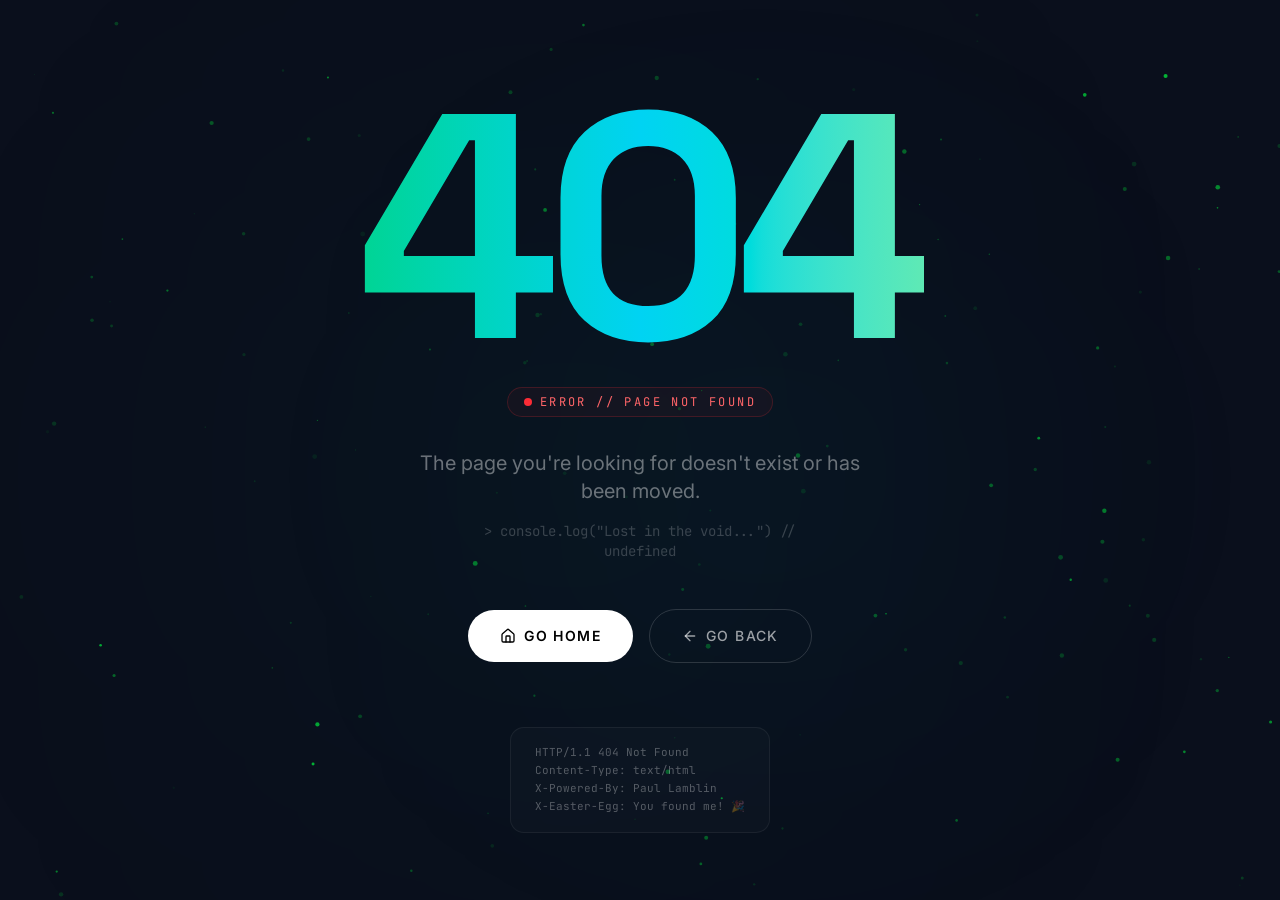
==== index.html @ 783e422b "Flèche scroll : supprimée du Hero "YG" → "PL" : corrigé sur la navbar mobile Première couleur des ti" ====
<!DOCTYPE html>
  <html lang="en">
    <head>
      <meta charset="UTF-8" />
      <meta name="viewport" content="width=device-width, initial-scale=1.0" />
      <title>Portfolio Paul Lamblin</title>
      <script type="module" crossorigin src="/assets/index-yicuAo13.js"></script>
      <link rel="stylesheet" crossorigin href="/assets/index-DEoaj8WN.css">
    </head>

    <body>
      <div id="root"></div>
    </body>
  </html>
---- assets/index-DEoaj8WN.css ----
@import"https://fonts.googleapis.com/css2?family=Space+Grotesk:wght@300;400;500;600;700&family=Inter:wght@300;400;500;600;700;800;900&family=JetBrains+Mono:wght@400;500;600;700&display=swap";/*! tailwindcss v4.1.12 | MIT License | https://tailwindcss.com */@layer properties{@supports (((-webkit-hyphens:none)) and (not (margin-trim:inline))) or ((-moz-orient:inline) and (not (color:rgb(from red r g b)))){*,:before,:after,::backdrop{--tw-translate-x:0;--tw-translate-y:0;--tw-translate-z:0;--tw-rotate-x:initial;--tw-rotate-y:initial;--tw-rotate-z:initial;--tw-skew-x:initial;--tw-skew-y:initial;--tw-space-y-reverse:0;--tw-space-x-reverse:0;--tw-border-style:solid;--tw-gradient-position:initial;--tw-gradient-from:#0000;--tw-gradient-via:#0000;--tw-gradient-to:#0000;--tw-gradient-stops:initial;--tw-gradient-via-stops:initial;--tw-gradient-from-position:0%;--tw-gradient-via-position:50%;--tw-gradient-to-position:100%;--tw-leading:initial;--tw-font-weight:initial;--tw-tracking:initial;--tw-ordinal:initial;--tw-slashed-zero:initial;--tw-numeric-figure:initial;--tw-numeric-spacing:initial;--tw-numeric-fraction:initial;--tw-shadow:0 0 #0000;--tw-shadow-color:initial;--tw-shadow-alpha:100%;--tw-inset-shadow:0 0 #0000;--tw-inset-shadow-color:initial;--tw-inset-shadow-alpha:100%;--tw-ring-color:initial;--tw-ring-shadow:0 0 #0000;--tw-inset-ring-color:initial;--tw-inset-ring-shadow:0 0 #0000;--tw-ring-inset:initial;--tw-ring-offset-width:0px;--tw-ring-offset-color:#fff;--tw-ring-offset-shadow:0 0 #0000;--tw-outline-style:solid;--tw-blur:initial;--tw-brightness:initial;--tw-contrast:initial;--tw-grayscale:initial;--tw-hue-rotate:initial;--tw-invert:initial;--tw-opacity:initial;--tw-saturate:initial;--tw-sepia:initial;--tw-drop-shadow:initial;--tw-drop-shadow-color:initial;--tw-drop-shadow-alpha:100%;--tw-drop-shadow-size:initial;--tw-backdrop-blur:initial;--tw-backdrop-brightness:initial;--tw-backdrop-contrast:initial;--tw-backdrop-grayscale:initial;--tw-backdrop-hue-rotate:initial;--tw-backdrop-invert:initial;--tw-backdrop-opacity:initial;--tw-backdrop-saturate:initial;--tw-backdrop-sepia:initial;--tw-duration:initial;--tw-ease:initial;--tw-scale-x:1;--tw-scale-y:1;--tw-scale-z:1;--tw-content:"";--tw-animation-delay:0s;--tw-animation-direction:normal;--tw-animation-duration:initial;--tw-animation-fill-mode:none;--tw-animation-iteration-count:1;--tw-enter-blur:0;--tw-enter-opacity:1;--tw-enter-rotate:0;--tw-enter-scale:1;--tw-enter-translate-x:0;--tw-enter-translate-y:0;--tw-exit-blur:0;--tw-exit-opacity:1;--tw-exit-rotate:0;--tw-exit-scale:1;--tw-exit-translate-x:0;--tw-exit-translate-y:0}}}@layer theme{:root,:host{--font-sans:ui-sans-serif,system-ui,sans-serif,"Apple Color Emoji","Segoe UI Emoji","Segoe UI Symbol","Noto Color Emoji";--font-mono:"JetBrains Mono",monospace;--color-red-50:oklch(97.1% .013 17.38);--color-red-400:oklch(70.4% .191 22.216);--color-red-500:oklch(63.7% .237 25.331);--color-orange-500:oklch(70.5% .213 47.604);--color-amber-400:oklch(82.8% .189 84.429);--color-amber-500:oklch(76.9% .188 70.08);--color-yellow-300:oklch(90.5% .182 98.111);--color-yellow-400:oklch(85.2% .199 91.936);--color-yellow-500:oklch(79.5% .184 86.047);--color-green-500:oklch(72.3% .219 149.579);--color-emerald-50:oklch(97.9% .021 166.113);--color-emerald-100:oklch(95% .052 163.051);--color-emerald-200:oklch(90.5% .093 164.15);--color-emerald-300:oklch(84.5% .143 164.978);--color-emerald-400:oklch(76.5% .177 163.223);--color-emerald-500:oklch(69.6% .17 162.48);--color-emerald-600:oklch(59.6% .145 163.225);--color-emerald-700:oklch(50.8% .118 165.612);--color-teal-500:oklch(70.4% .14 182.503);--color-cyan-50:oklch(98.4% .019 200.873);--color-cyan-100:oklch(95.6% .045 203.388);--color-cyan-200:oklch(91.7% .08 205.041);--color-cyan-300:oklch(86.5% .127 207.078);--color-cyan-400:oklch(78.9% .154 211.53);--color-cyan-500:oklch(71.5% .143 215.221);--color-cyan-600:oklch(60.9% .126 221.723);--color-cyan-700:oklch(52% .105 223.128);--color-blue-500:oklch(62.3% .214 259.815);--color-blue-600:oklch(54.6% .245 262.881);--color-violet-300:oklch(81.1% .111 293.571);--color-violet-400:oklch(70.2% .183 293.541);--color-violet-500:oklch(60.6% .25 292.717);--color-violet-600:oklch(54.1% .281 293.009);--color-fuchsia-500:oklch(66.7% .295 322.15);--color-pink-400:oklch(71.8% .202 349.761);--color-pink-500:oklch(65.6% .241 354.308);--color-gray-50:oklch(98.5% .002 247.839);--color-gray-100:oklch(96.7% .003 264.542);--color-gray-200:oklch(92.8% .006 264.531);--color-gray-300:oklch(87.2% .01 258.338);--color-gray-400:oklch(70.7% .022 261.325);--color-gray-500:oklch(55.1% .027 264.364);--color-gray-600:oklch(44.6% .03 256.802);--color-gray-700:oklch(37.3% .034 259.733);--color-gray-800:oklch(27.8% .033 256.848);--color-gray-900:oklch(21% .034 264.665);--color-black:#000;--color-white:#fff;--spacing:.25rem;--container-xs:20rem;--container-sm:24rem;--container-md:28rem;--container-lg:32rem;--container-2xl:42rem;--container-3xl:48rem;--container-4xl:56rem;--container-6xl:72rem;--container-7xl:80rem;--text-xs:.75rem;--text-xs--line-height:calc(1/.75);--text-sm:.875rem;--text-sm--line-height:calc(1.25/.875);--text-base:1rem;--text-base--line-height: 1.5 ;--text-lg:1.125rem;--text-lg--line-height:calc(1.75/1.125);--text-xl:1.25rem;--text-xl--line-height:calc(1.75/1.25);--text-2xl:1.5rem;--text-2xl--line-height:calc(2/1.5);--text-3xl:1.875rem;--text-3xl--line-height: 1.2 ;--text-4xl:2.25rem;--text-4xl--line-height:calc(2.5/2.25);--text-5xl:3rem;--text-5xl--line-height:1;--text-6xl:3.75rem;--text-6xl--line-height:1;--text-7xl:4.5rem;--text-7xl--line-height:1;--font-weight-light:300;--font-weight-normal:400;--font-weight-medium:500;--font-weight-semibold:600;--font-weight-bold:700;--font-weight-black:900;--tracking-tight:-.025em;--tracking-wide:.025em;--tracking-wider:.05em;--tracking-widest:.1em;--leading-relaxed:1.625;--radius-xs:.125rem;--radius-2xl:1rem;--ease-out:cubic-bezier(0,0,.2,1);--ease-in-out:cubic-bezier(.4,0,.2,1);--animate-pulse:pulse 2s cubic-bezier(.4,0,.6,1)infinite;--blur-sm:8px;--blur-md:12px;--blur-xl:24px;--aspect-video:16/9;--default-transition-duration:.15s;--default-transition-timing-function:cubic-bezier(.4,0,.2,1);--default-font-family:var(--font-sans);--default-mono-font-family:"JetBrains Mono",monospace;--color-border:var(--border);--font-inter:"Inter",system-ui,sans-serif;--font-grotesk:"Space Grotesk",system-ui,sans-serif}}@layer base{*,:after,:before,::backdrop{box-sizing:border-box;border:0 solid;margin:0;padding:0}::file-selector-button{box-sizing:border-box;border:0 solid;margin:0;padding:0}html,:host{-webkit-text-size-adjust:100%;-moz-tab-size:4;tab-size:4;line-height:1.5;font-family:var(--default-font-family,ui-sans-serif,system-ui,sans-serif,"Apple Color Emoji","Segoe UI Emoji","Segoe UI Symbol","Noto Color Emoji");font-feature-settings:var(--default-font-feature-settings,normal);font-variation-settings:var(--default-font-variation-settings,normal);-webkit-tap-highlight-color:transparent}hr{height:0;color:inherit;border-top-width:1px}abbr:where([title]){-webkit-text-decoration:underline dotted;text-decoration:underline dotted}h1,h2,h3,h4,h5,h6{font-size:inherit;font-weight:inherit}a{color:inherit;-webkit-text-decoration:inherit;text-decoration:inherit}b,strong{font-weight:bolder}code,kbd,samp,pre{font-family:var(--default-mono-font-family,ui-monospace,SFMono-Regular,Menlo,Monaco,Consolas,"Liberation Mono","Courier New",monospace);font-feature-settings:var(--default-mono-font-feature-settings,normal);font-variation-settings:var(--default-mono-font-variation-settings,normal);font-size:1em}small{font-size:80%}sub,sup{vertical-align:baseline;font-size:75%;line-height:0;position:relative}sub{bottom:-.25em}sup{top:-.5em}table{text-indent:0;border-color:inherit;border-collapse:collapse}:-moz-focusring{outline:auto}progress{vertical-align:baseline}summary{display:list-item}ol,ul,menu{list-style:none}img,svg,video,canvas,audio,iframe,embed,object{vertical-align:middle;display:block}img,video{max-width:100%;height:auto}button,input,select,optgroup,textarea{font:inherit;font-feature-settings:inherit;font-variation-settings:inherit;letter-spacing:inherit;color:inherit;opacity:1;background-color:#0000;border-radius:0}::file-selector-button{font:inherit;font-feature-settings:inherit;font-variation-settings:inherit;letter-spacing:inherit;color:inherit;opacity:1;background-color:#0000;border-radius:0}:where(select:is([multiple],[size])) optgroup{font-weight:bolder}:where(select:is([multiple],[size])) optgroup option{padding-inline-start:20px}::file-selector-button{margin-inline-end:4px}::placeholder{opacity:1}@supports (not ((-webkit-appearance:-apple-pay-button))) or (contain-intrinsic-size:1px){::placeholder{color:currentColor}@supports (color:color-mix(in lab,red,red)){::placeholder{color:color-mix(in oklab,currentcolor 50%,transparent)}}}textarea{resize:vertical}::-webkit-search-decoration{-webkit-appearance:none}::-webkit-date-and-time-value{min-height:1lh;text-align:inherit}::-webkit-datetime-edit{display:inline-flex}::-webkit-datetime-edit-fields-wrapper{padding:0}::-webkit-datetime-edit{padding-block:0}::-webkit-datetime-edit-year-field{padding-block:0}::-webkit-datetime-edit-month-field{padding-block:0}::-webkit-datetime-edit-day-field{padding-block:0}::-webkit-datetime-edit-hour-field{padding-block:0}::-webkit-datetime-edit-minute-field{padding-block:0}::-webkit-datetime-edit-second-field{padding-block:0}::-webkit-datetime-edit-millisecond-field{padding-block:0}::-webkit-datetime-edit-meridiem-field{padding-block:0}::-webkit-calendar-picker-indicator{line-height:1}:-moz-ui-invalid{box-shadow:none}button,input:where([type=button],[type=reset],[type=submit]){-webkit-appearance:button;-moz-appearance:button;appearance:button}::file-selector-button{-webkit-appearance:button;-moz-appearance:button;appearance:button}::-webkit-inner-spin-button{height:auto}::-webkit-outer-spin-button{height:auto}[hidden]:where(:not([hidden=until-found])){display:none!important}*{border-color:var(--border);outline-color:var(--ring)}@supports (color:color-mix(in lab,red,red)){*{outline-color:color-mix(in oklab,var(--ring)50%,transparent)}}body{background-color:var(--background);color:var(--foreground);font-family:var(--font-inter)}html{font-size:var(--font-size);scroll-behavior:smooth}h1,h2,h3,h4{font-family:var(--font-grotesk)}h1{font-size:var(--text-2xl);font-weight:var(--font-weight-medium);line-height:1.1}h2{font-size:var(--text-xl);font-weight:var(--font-weight-medium);line-height:1.2}h3{font-size:var(--text-lg);font-weight:var(--font-weight-medium);line-height:1.3}h4{font-size:var(--text-base);font-weight:var(--font-weight-medium);line-height:1.4}label,button{font-size:var(--text-base);font-weight:var(--font-weight-medium);line-height:1.5}input{font-size:var(--text-base);font-weight:var(--font-weight-normal);line-height:1.5}::-webkit-scrollbar{width:6px}::-webkit-scrollbar-track{background:0 0}::-webkit-scrollbar-thumb{background:#00ff4133;border-radius:3px}::-webkit-scrollbar-thumb:hover{background:#00ff4166}.dark ::-webkit-scrollbar-thumb{background:#00ff4126}.dark ::-webkit-scrollbar-thumb:hover{background:#00ff414d}::selection{color:inherit;background-color:#00ff4140}}@layer components;@layer utilities{.\@container\/card-header{container:card-header/inline-size}.pointer-events-none{pointer-events:none}.invisible{visibility:hidden}.visible{visibility:visible}.sr-only{clip:rect(0,0,0,0);white-space:nowrap;border-width:0;width:1px;height:1px;margin:-1px;padding:0;position:absolute;overflow:hidden}.absolute{position:absolute}.fixed{position:fixed}.relative{position:relative}.static{position:static}.inset-0{inset:calc(var(--spacing)*0)}.inset-x-0{inset-inline:calc(var(--spacing)*0)}.inset-y-0{inset-block:calc(var(--spacing)*0)}.-top-6{top:calc(var(--spacing)*-6)}.-top-12{top:calc(var(--spacing)*-12)}.top-0{top:calc(var(--spacing)*0)}.top-1\.5{top:calc(var(--spacing)*1.5)}.top-1\/2{top:50%}.top-1\/4{top:25%}.top-3\.5{top:calc(var(--spacing)*3.5)}.top-4{top:calc(var(--spacing)*4)}.top-\[1px\]{top:1px}.top-\[3px\]{top:3px}.top-\[10px\]{top:10px}.top-\[14px\]{top:14px}.top-\[50\%\]{top:50%}.top-\[60\%\]{top:60%}.top-full{top:100%}.-right-12{right:calc(var(--spacing)*-12)}.right-0{right:calc(var(--spacing)*0)}.right-1{right:calc(var(--spacing)*1)}.right-1\/4{right:25%}.right-2{right:calc(var(--spacing)*2)}.right-3{right:calc(var(--spacing)*3)}.right-4{right:calc(var(--spacing)*4)}.right-6{right:calc(var(--spacing)*6)}.right-\[3px\]{right:3px}.-bottom-1{bottom:calc(var(--spacing)*-1)}.-bottom-6{bottom:calc(var(--spacing)*-6)}.-bottom-10{bottom:calc(var(--spacing)*-10)}.-bottom-12{bottom:calc(var(--spacing)*-12)}.bottom-0{bottom:calc(var(--spacing)*0)}.bottom-1\/4{bottom:25%}.bottom-6{bottom:calc(var(--spacing)*6)}.bottom-\[1px\]{bottom:1px}.bottom-\[3px\]{bottom:3px}.bottom-\[8px\]{bottom:8px}.bottom-\[10px\]{bottom:10px}.-left-12{left:calc(var(--spacing)*-12)}.left-0{left:calc(var(--spacing)*0)}.left-1{left:calc(var(--spacing)*1)}.left-1\/2{left:50%}.left-1\/4{left:25%}.left-2{left:calc(var(--spacing)*2)}.left-\[3px\]{left:3px}.left-\[50\%\]{left:50%}.isolate{isolation:isolate}.-z-0{z-index:-0}.z-0{z-index:0}.z-10{z-index:10}.z-20{z-index:20}.z-40{z-index:40}.z-50{z-index:50}.z-\[1\]{z-index:1}.z-\[2\]{z-index:2}.z-\[400\]{z-index:400}.z-\[9990\]{z-index:9990}.z-\[9991\]{z-index:9991}.z-\[9998\]{z-index:9998}.z-\[9999\]{z-index:9999}.z-\[10000\]{z-index:10000}.col-start-2{grid-column-start:2}.row-span-2{grid-row:span 2/span 2}.row-start-1{grid-row-start:1}.container{width:100%}@media(min-width:40rem){.container{max-width:40rem}}@media(min-width:48rem){.container{max-width:48rem}}@media(min-width:64rem){.container{max-width:64rem}}@media(min-width:80rem){.container{max-width:80rem}}@media(min-width:96rem){.container{max-width:96rem}}.-mx-1{margin-inline:calc(var(--spacing)*-1)}.mx-0\.5{margin-inline:calc(var(--spacing)*.5)}.mx-2{margin-inline:calc(var(--spacing)*2)}.mx-3\.5{margin-inline:calc(var(--spacing)*3.5)}.mx-auto{margin-inline:auto}.my-0\.5{margin-block:calc(var(--spacing)*.5)}.my-1{margin-block:calc(var(--spacing)*1)}.-mt-4{margin-top:calc(var(--spacing)*-4)}.-mt-8{margin-top:calc(var(--spacing)*-8)}.-mt-\[1px\]{margin-top:-1px}.mt-0\.5{margin-top:calc(var(--spacing)*.5)}.mt-1{margin-top:calc(var(--spacing)*1)}.mt-1\.5{margin-top:calc(var(--spacing)*1.5)}.mt-2{margin-top:calc(var(--spacing)*2)}.mt-4{margin-top:calc(var(--spacing)*4)}.mt-5{margin-top:calc(var(--spacing)*5)}.mt-6{margin-top:calc(var(--spacing)*6)}.mt-8{margin-top:calc(var(--spacing)*8)}.mt-12{margin-top:calc(var(--spacing)*12)}.mt-16{margin-top:calc(var(--spacing)*16)}.mt-auto{margin-top:auto}.mb-0\.5{margin-bottom:calc(var(--spacing)*.5)}.mb-1{margin-bottom:calc(var(--spacing)*1)}.mb-2{margin-bottom:calc(var(--spacing)*2)}.mb-3{margin-bottom:calc(var(--spacing)*3)}.mb-4{margin-bottom:calc(var(--spacing)*4)}.mb-5{margin-bottom:calc(var(--spacing)*5)}.mb-6{margin-bottom:calc(var(--spacing)*6)}.mb-8{margin-bottom:calc(var(--spacing)*8)}.mb-12{margin-bottom:calc(var(--spacing)*12)}.mb-20{margin-bottom:calc(var(--spacing)*20)}.-ml-4{margin-left:calc(var(--spacing)*-4)}.ml-1{margin-left:calc(var(--spacing)*1)}.ml-auto{margin-left:auto}.line-clamp-1{-webkit-line-clamp:1;-webkit-box-orient:vertical;display:-webkit-box;overflow:hidden}.line-clamp-2{-webkit-line-clamp:2;-webkit-box-orient:vertical;display:-webkit-box;overflow:hidden}.block{display:block}.flex{display:flex}.grid{display:grid}.hidden{display:none}.inline{display:inline}.inline-block{display:inline-block}.inline-flex{display:inline-flex}.table{display:table}.table-caption{display:table-caption}.table-cell{display:table-cell}.table-row{display:table-row}.field-sizing-content{field-sizing:content}.aspect-square{aspect-ratio:1}.aspect-video{aspect-ratio:var(--aspect-video)}.size-2{width:calc(var(--spacing)*2);height:calc(var(--spacing)*2)}.size-2\.5{width:calc(var(--spacing)*2.5);height:calc(var(--spacing)*2.5)}.size-3{width:calc(var(--spacing)*3);height:calc(var(--spacing)*3)}.size-3\.5{width:calc(var(--spacing)*3.5);height:calc(var(--spacing)*3.5)}.size-4{width:calc(var(--spacing)*4);height:calc(var(--spacing)*4)}.size-7{width:calc(var(--spacing)*7);height:calc(var(--spacing)*7)}.size-8{width:calc(var(--spacing)*8);height:calc(var(--spacing)*8)}.size-9{width:calc(var(--spacing)*9);height:calc(var(--spacing)*9)}.size-10{width:calc(var(--spacing)*10);height:calc(var(--spacing)*10)}.size-full{width:100%;height:100%}.h-1\.5{height:calc(var(--spacing)*1.5)}.h-2{height:calc(var(--spacing)*2)}.h-2\.5{height:calc(var(--spacing)*2.5)}.h-3{height:calc(var(--spacing)*3)}.h-3\.5{height:calc(var(--spacing)*3.5)}.h-4{height:calc(var(--spacing)*4)}.h-5{height:calc(var(--spacing)*5)}.h-6{height:calc(var(--spacing)*6)}.h-7{height:calc(var(--spacing)*7)}.h-8{height:calc(var(--spacing)*8)}.h-9{height:calc(var(--spacing)*9)}.h-10{height:calc(var(--spacing)*10)}.h-11{height:calc(var(--spacing)*11)}.h-12{height:calc(var(--spacing)*12)}.h-14{height:calc(var(--spacing)*14)}.h-16{height:calc(var(--spacing)*16)}.h-48{height:calc(var(--spacing)*48)}.h-64{height:calc(var(--spacing)*64)}.h-\[1\.5px\]{height:1.5px}.h-\[1\.15rem\]{height:1.15rem}.h-\[5px\]{height:5px}.h-\[7px\]{height:7px}.h-\[8px\]{height:8px}.h-\[52px\]{height:52px}.h-\[400px\]{height:400px}.h-\[500px\]{height:500px}.h-\[600px\]{height:600px}.h-\[800px\]{height:800px}.h-\[calc\(100\%-1px\)\]{height:calc(100% - 1px)}.h-\[var\(--radix-navigation-menu-viewport-height\)\]{height:var(--radix-navigation-menu-viewport-height)}.h-\[var\(--radix-select-trigger-height\)\]{height:var(--radix-select-trigger-height)}.h-auto{height:auto}.h-full{height:100%}.h-px{height:1px}.h-svh{height:100svh}.max-h-\(--radix-context-menu-content-available-height\){max-height:var(--radix-context-menu-content-available-height)}.max-h-\(--radix-dropdown-menu-content-available-height\){max-height:var(--radix-dropdown-menu-content-available-height)}.max-h-\(--radix-select-content-available-height\){max-height:var(--radix-select-content-available-height)}.max-h-\[90vh\]{max-height:90vh}.max-h-\[300px\]{max-height:300px}.min-h-0{min-height:calc(var(--spacing)*0)}.min-h-4{min-height:calc(var(--spacing)*4)}.min-h-16{min-height:calc(var(--spacing)*16)}.min-h-\[300px\]{min-height:300px}.min-h-full{min-height:100%}.min-h-screen{min-height:100vh}.min-h-svh{min-height:100svh}.w-\(--sidebar-width\){width:var(--sidebar-width)}.w-0{width:calc(var(--spacing)*0)}.w-1{width:calc(var(--spacing)*1)}.w-1\.5{width:calc(var(--spacing)*1.5)}.w-2{width:calc(var(--spacing)*2)}.w-2\.5{width:calc(var(--spacing)*2.5)}.w-3{width:calc(var(--spacing)*3)}.w-3\.5{width:calc(var(--spacing)*3.5)}.w-3\/4{width:75%}.w-4{width:calc(var(--spacing)*4)}.w-5{width:calc(var(--spacing)*5)}.w-6{width:calc(var(--spacing)*6)}.w-7{width:calc(var(--spacing)*7)}.w-8{width:calc(var(--spacing)*8)}.w-9{width:calc(var(--spacing)*9)}.w-10{width:calc(var(--spacing)*10)}.w-11{width:calc(var(--spacing)*11)}.w-12{width:calc(var(--spacing)*12)}.w-14{width:calc(var(--spacing)*14)}.w-64{width:calc(var(--spacing)*64)}.w-72{width:calc(var(--spacing)*72)}.w-\[1\.5px\]{width:1.5px}.w-\[1px\]{width:1px}.w-\[2px\]{width:2px}.w-\[3px\]{width:3px}.w-\[5px\]{width:5px}.w-\[7px\]{width:7px}.w-\[100px\]{width:100px}.w-\[400px\]{width:400px}.w-\[500px\]{width:500px}.w-\[600px\]{width:600px}.w-\[800px\]{width:800px}.w-auto{width:auto}.w-fit{width:fit-content}.w-full{width:100%}.w-max{width:max-content}.w-px{width:1px}.max-w-\(--skeleton-width\){max-width:var(--skeleton-width)}.max-w-2xl{max-width:var(--container-2xl)}.max-w-3xl{max-width:var(--container-3xl)}.max-w-4xl{max-width:var(--container-4xl)}.max-w-6xl{max-width:var(--container-6xl)}.max-w-7xl{max-width:var(--container-7xl)}.max-w-\[calc\(100\%-2rem\)\]{max-width:calc(100% - 2rem)}.max-w-lg{max-width:var(--container-lg)}.max-w-max{max-width:max-content}.max-w-md{max-width:var(--container-md)}.max-w-sm{max-width:var(--container-sm)}.max-w-xs{max-width:var(--container-xs)}.min-w-0{min-width:calc(var(--spacing)*0)}.min-w-5{min-width:calc(var(--spacing)*5)}.min-w-8{min-width:calc(var(--spacing)*8)}.min-w-9{min-width:calc(var(--spacing)*9)}.min-w-10{min-width:calc(var(--spacing)*10)}.min-w-\[8rem\]{min-width:8rem}.min-w-\[12rem\]{min-width:12rem}.min-w-\[var\(--radix-select-trigger-width\)\]{min-width:var(--radix-select-trigger-width)}.flex-1{flex:1}.flex-shrink-0,.shrink-0{flex-shrink:0}.grow{flex-grow:1}.grow-0{flex-grow:0}.basis-full{flex-basis:100%}.caption-bottom{caption-side:bottom}.border-collapse{border-collapse:collapse}.origin-\(--radix-context-menu-content-transform-origin\){transform-origin:var(--radix-context-menu-content-transform-origin)}.origin-\(--radix-dropdown-menu-content-transform-origin\){transform-origin:var(--radix-dropdown-menu-content-transform-origin)}.origin-\(--radix-hover-card-content-transform-origin\){transform-origin:var(--radix-hover-card-content-transform-origin)}.origin-\(--radix-menubar-content-transform-origin\){transform-origin:var(--radix-menubar-content-transform-origin)}.origin-\(--radix-popover-content-transform-origin\){transform-origin:var(--radix-popover-content-transform-origin)}.origin-\(--radix-select-content-transform-origin\){transform-origin:var(--radix-select-content-transform-origin)}.origin-\(--radix-tooltip-content-transform-origin\){transform-origin:var(--radix-tooltip-content-transform-origin)}.origin-top{transform-origin:top}.-translate-x-1\/2{--tw-translate-x: -50% ;translate:var(--tw-translate-x)var(--tw-translate-y)}.-translate-x-px{--tw-translate-x:-1px;translate:var(--tw-translate-x)var(--tw-translate-y)}.translate-x-\[-50\%\]{--tw-translate-x:-50%;translate:var(--tw-translate-x)var(--tw-translate-y)}.translate-x-px{--tw-translate-x:1px;translate:var(--tw-translate-x)var(--tw-translate-y)}.-translate-y-1\/2{--tw-translate-y: -50% ;translate:var(--tw-translate-x)var(--tw-translate-y)}.translate-y-0\.5{--tw-translate-y:calc(var(--spacing)*.5);translate:var(--tw-translate-x)var(--tw-translate-y)}.translate-y-\[-50\%\]{--tw-translate-y:-50%;translate:var(--tw-translate-x)var(--tw-translate-y)}.translate-y-\[calc\(-50\%_-_2px\)\]{--tw-translate-y: calc(-50% - 2px) ;translate:var(--tw-translate-x)var(--tw-translate-y)}.rotate-45{rotate:45deg}.rotate-90{rotate:90deg}.transform{transform:var(--tw-rotate-x,)var(--tw-rotate-y,)var(--tw-rotate-z,)var(--tw-skew-x,)var(--tw-skew-y,)}.animate-caret-blink{animation:1.25s ease-out infinite caret-blink}.animate-in{animation:enter var(--tw-animation-duration,var(--tw-duration,.15s))var(--tw-ease,ease)var(--tw-animation-delay,0s)var(--tw-animation-iteration-count,1)var(--tw-animation-direction,normal)var(--tw-animation-fill-mode,none)}.animate-pulse{animation:var(--animate-pulse)}.cursor-default{cursor:default}.cursor-not-allowed{cursor:not-allowed}.cursor-pointer{cursor:pointer}.touch-none{touch-action:none}.resize{resize:both}.resize-none{resize:none}.scroll-my-1{scroll-margin-block:calc(var(--spacing)*1)}.scroll-py-1{scroll-padding-block:calc(var(--spacing)*1)}.list-none{list-style-type:none}.auto-rows-min{grid-auto-rows:min-content}.grid-cols-1{grid-template-columns:repeat(1,minmax(0,1fr))}.grid-cols-\[0_1fr\]{grid-template-columns:0 1fr}.grid-rows-\[auto_auto\]{grid-template-rows:auto auto}.flex-col{flex-direction:column}.flex-col-reverse{flex-direction:column-reverse}.flex-row{flex-direction:row}.flex-wrap{flex-wrap:wrap}.items-center{align-items:center}.items-end{align-items:flex-end}.items-start{align-items:flex-start}.items-stretch{align-items:stretch}.justify-between{justify-content:space-between}.justify-center{justify-content:center}.justify-items-start{justify-items:start}.gap-0\.5{gap:calc(var(--spacing)*.5)}.gap-1{gap:calc(var(--spacing)*1)}.gap-1\.5{gap:calc(var(--spacing)*1.5)}.gap-2{gap:calc(var(--spacing)*2)}.gap-2\.5{gap:calc(var(--spacing)*2.5)}.gap-3{gap:calc(var(--spacing)*3)}.gap-4{gap:calc(var(--spacing)*4)}.gap-6{gap:calc(var(--spacing)*6)}.gap-8{gap:calc(var(--spacing)*8)}.gap-12{gap:calc(var(--spacing)*12)}:where(.space-y-1>:not(:last-child)){--tw-space-y-reverse:0;margin-block-start:calc(calc(var(--spacing)*1)*var(--tw-space-y-reverse));margin-block-end:calc(calc(var(--spacing)*1)*calc(1 - var(--tw-space-y-reverse)))}:where(.space-y-2>:not(:last-child)){--tw-space-y-reverse:0;margin-block-start:calc(calc(var(--spacing)*2)*var(--tw-space-y-reverse));margin-block-end:calc(calc(var(--spacing)*2)*calc(1 - var(--tw-space-y-reverse)))}:where(.space-y-4>:not(:last-child)){--tw-space-y-reverse:0;margin-block-start:calc(calc(var(--spacing)*4)*var(--tw-space-y-reverse));margin-block-end:calc(calc(var(--spacing)*4)*calc(1 - var(--tw-space-y-reverse)))}:where(.space-y-5>:not(:last-child)){--tw-space-y-reverse:0;margin-block-start:calc(calc(var(--spacing)*5)*var(--tw-space-y-reverse));margin-block-end:calc(calc(var(--spacing)*5)*calc(1 - var(--tw-space-y-reverse)))}:where(.space-y-8>:not(:last-child)){--tw-space-y-reverse:0;margin-block-start:calc(calc(var(--spacing)*8)*var(--tw-space-y-reverse));margin-block-end:calc(calc(var(--spacing)*8)*calc(1 - var(--tw-space-y-reverse)))}:where(.space-x-1>:not(:last-child)){--tw-space-x-reverse:0;margin-inline-start:calc(calc(var(--spacing)*1)*var(--tw-space-x-reverse));margin-inline-end:calc(calc(var(--spacing)*1)*calc(1 - var(--tw-space-x-reverse)))}.gap-y-0\.5{row-gap:calc(var(--spacing)*.5)}.self-start{align-self:flex-start}.justify-self-end{justify-self:flex-end}.truncate{text-overflow:ellipsis;white-space:nowrap;overflow:hidden}.overflow-auto{overflow:auto}.overflow-hidden{overflow:hidden}.overflow-x-auto{overflow-x:auto}.overflow-x-hidden{overflow-x:hidden}.overflow-y-auto{overflow-y:auto}.rounded{border-radius:.25rem}.rounded-2xl{border-radius:var(--radius-2xl)}.rounded-\[1px\]{border-radius:1px}.rounded-\[2px\]{border-radius:2px}.rounded-\[4px\]{border-radius:4px}.rounded-\[inherit\]{border-radius:inherit}.rounded-full{border-radius:3.40282e38px}.rounded-lg{border-radius:var(--radius)}.rounded-md{border-radius:calc(var(--radius) - 2px)}.rounded-none{border-radius:0}.rounded-sm{border-radius:calc(var(--radius) - 4px)}.rounded-xl{border-radius:calc(var(--radius) + 4px)}.rounded-xs{border-radius:var(--radius-xs)}.rounded-tl-sm{border-top-left-radius:calc(var(--radius) - 4px)}.border{border-style:var(--tw-border-style);border-width:1px}.border-\[1\.5px\]{border-style:var(--tw-border-style);border-width:1.5px}.border-y{border-block-style:var(--tw-border-style);border-block-width:1px}.border-t{border-top-style:var(--tw-border-style);border-top-width:1px}.border-r{border-right-style:var(--tw-border-style);border-right-width:1px}.border-b{border-bottom-style:var(--tw-border-style);border-bottom-width:1px}.border-l{border-left-style:var(--tw-border-style);border-left-width:1px}.border-dashed{--tw-border-style:dashed;border-style:dashed}.border-\(--color-border\){border-color:var(--color-border)}.border-black\/10{border-color:#0000001a}@supports (color:color-mix(in lab,red,red)){.border-black\/10{border-color:color-mix(in oklab,var(--color-black)10%,transparent)}}.border-black\/\[0\.06\]{border-color:#0000000f}@supports (color:color-mix(in lab,red,red)){.border-black\/\[0\.06\]{border-color:color-mix(in oklab,var(--color-black)6%,transparent)}}.border-black\/\[0\.08\]{border-color:#00000014}@supports (color:color-mix(in lab,red,red)){.border-black\/\[0\.08\]{border-color:color-mix(in oklab,var(--color-black)8%,transparent)}}.border-border\/50{border-color:var(--border)}@supports (color:color-mix(in lab,red,red)){.border-border\/50{border-color:color-mix(in oklab,var(--border)50%,transparent)}}.border-cyan-200{border-color:var(--color-cyan-200)}.border-cyan-500\/15{border-color:#00b7d726}@supports (color:color-mix(in lab,red,red)){.border-cyan-500\/15{border-color:color-mix(in oklab,var(--color-cyan-500)15%,transparent)}}.border-emerald-200{border-color:var(--color-emerald-200)}.border-emerald-500\/10{border-color:#00bb7f1a}@supports (color:color-mix(in lab,red,red)){.border-emerald-500\/10{border-color:color-mix(in oklab,var(--color-emerald-500)10%,transparent)}}.border-emerald-500\/15{border-color:#00bb7f26}@supports (color:color-mix(in lab,red,red)){.border-emerald-500\/15{border-color:color-mix(in oklab,var(--color-emerald-500)15%,transparent)}}.border-emerald-500\/20{border-color:#00bb7f33}@supports (color:color-mix(in lab,red,red)){.border-emerald-500\/20{border-color:color-mix(in oklab,var(--color-emerald-500)20%,transparent)}}.border-emerald-600\/20{border-color:#00976733}@supports (color:color-mix(in lab,red,red)){.border-emerald-600\/20{border-color:color-mix(in oklab,var(--color-emerald-600)20%,transparent)}}.border-gray-200{border-color:var(--color-gray-200)}.border-gray-300{border-color:var(--color-gray-300)}.border-input{border-color:var(--input)}.border-primary{border-color:var(--primary)}.border-red-500\/15{border-color:#fb2c3626}@supports (color:color-mix(in lab,red,red)){.border-red-500\/15{border-color:color-mix(in oklab,var(--color-red-500)15%,transparent)}}.border-red-500\/20{border-color:#fb2c3633}@supports (color:color-mix(in lab,red,red)){.border-red-500\/20{border-color:color-mix(in oklab,var(--color-red-500)20%,transparent)}}.border-sidebar-border{border-color:var(--sidebar-border)}.border-transparent{border-color:#0000}.border-white\/10{border-color:#ffffff1a}@supports (color:color-mix(in lab,red,red)){.border-white\/10{border-color:color-mix(in oklab,var(--color-white)10%,transparent)}}.border-white\/15{border-color:#ffffff26}@supports (color:color-mix(in lab,red,red)){.border-white\/15{border-color:color-mix(in oklab,var(--color-white)15%,transparent)}}.border-white\/20{border-color:#fff3}@supports (color:color-mix(in lab,red,red)){.border-white\/20{border-color:color-mix(in oklab,var(--color-white)20%,transparent)}}.border-white\/\[0\.04\]{border-color:#ffffff0a}@supports (color:color-mix(in lab,red,red)){.border-white\/\[0\.04\]{border-color:color-mix(in oklab,var(--color-white)4%,transparent)}}.border-white\/\[0\.06\]{border-color:#ffffff0f}@supports (color:color-mix(in lab,red,red)){.border-white\/\[0\.06\]{border-color:color-mix(in oklab,var(--color-white)6%,transparent)}}.border-white\/\[0\.08\]{border-color:#ffffff14}@supports (color:color-mix(in lab,red,red)){.border-white\/\[0\.08\]{border-color:color-mix(in oklab,var(--color-white)8%,transparent)}}.border-t-transparent{border-top-color:#0000}.border-l-transparent{border-left-color:#0000}.bg-\(--color-bg\){background-color:var(--color-bg)}.bg-\[\#0a0a0a\]{background-color:#0a0a0a}.bg-\[\#0a0f1c\]{background-color:#0a0f1c}.bg-\[\#0a0f1c\]\/60{background-color:#0a0f1c99}.bg-\[\#0d1321\]{background-color:#0d1321}.bg-\[\#060a14\]{background-color:#060a14}.bg-\[\#060a14\]\/60{background-color:#060a1499}.bg-\[\#030303\]\/98{background-color:#030303fa}.bg-\[\#f0f0f5\]\/98{background-color:#f0f0f5fa}.bg-\[\#f0f2f5\]{background-color:#f0f2f5}.bg-accent{background-color:var(--accent)}.bg-amber-400{background-color:var(--color-amber-400)}.bg-amber-500{background-color:var(--color-amber-500)}.bg-background{background-color:var(--background)}.bg-black\/5{background-color:#0000000d}@supports (color:color-mix(in lab,red,red)){.bg-black\/5{background-color:color-mix(in oklab,var(--color-black)5%,transparent)}}.bg-black\/10{background-color:#0000001a}@supports (color:color-mix(in lab,red,red)){.bg-black\/10{background-color:color-mix(in oklab,var(--color-black)10%,transparent)}}.bg-black\/40{background-color:#0006}@supports (color:color-mix(in lab,red,red)){.bg-black\/40{background-color:color-mix(in oklab,var(--color-black)40%,transparent)}}.bg-black\/50{background-color:#00000080}@supports (color:color-mix(in lab,red,red)){.bg-black\/50{background-color:color-mix(in oklab,var(--color-black)50%,transparent)}}.bg-black\/60{background-color:#0009}@supports (color:color-mix(in lab,red,red)){.bg-black\/60{background-color:color-mix(in oklab,var(--color-black)60%,transparent)}}.bg-black\/70{background-color:#000000b3}@supports (color:color-mix(in lab,red,red)){.bg-black\/70{background-color:color-mix(in oklab,var(--color-black)70%,transparent)}}.bg-black\/80{background-color:#000c}@supports (color:color-mix(in lab,red,red)){.bg-black\/80{background-color:color-mix(in oklab,var(--color-black)80%,transparent)}}.bg-black\/85{background-color:#000000d9}@supports (color:color-mix(in lab,red,red)){.bg-black\/85{background-color:color-mix(in oklab,var(--color-black)85%,transparent)}}.bg-black\/95{background-color:#000000f2}@supports (color:color-mix(in lab,red,red)){.bg-black\/95{background-color:color-mix(in oklab,var(--color-black)95%,transparent)}}.bg-black\/\[0\.03\]{background-color:#00000008}@supports (color:color-mix(in lab,red,red)){.bg-black\/\[0\.03\]{background-color:color-mix(in oklab,var(--color-black)3%,transparent)}}.bg-black\/\[0\.05\]{background-color:#0000000d}@supports (color:color-mix(in lab,red,red)){.bg-black\/\[0\.05\]{background-color:color-mix(in oklab,var(--color-black)5%,transparent)}}.bg-border{background-color:var(--border)}.bg-card{background-color:var(--card)}.bg-cyan-50{background-color:var(--color-cyan-50)}.bg-cyan-100{background-color:var(--color-cyan-100)}.bg-cyan-300\/10{background-color:#53eafd1a}@supports (color:color-mix(in lab,red,red)){.bg-cyan-300\/10{background-color:color-mix(in oklab,var(--color-cyan-300)10%,transparent)}}.bg-cyan-400{background-color:var(--color-cyan-400)}.bg-cyan-500{background-color:var(--color-cyan-500)}.bg-cyan-500\/10{background-color:#00b7d71a}@supports (color:color-mix(in lab,red,red)){.bg-cyan-500\/10{background-color:color-mix(in oklab,var(--color-cyan-500)10%,transparent)}}.bg-cyan-500\/\[0\.05\]{background-color:#00b7d70d}@supports (color:color-mix(in lab,red,red)){.bg-cyan-500\/\[0\.05\]{background-color:color-mix(in oklab,var(--color-cyan-500)5%,transparent)}}.bg-cyan-600{background-color:var(--color-cyan-600)}.bg-cyan-600\/5{background-color:#0092b50d}@supports (color:color-mix(in lab,red,red)){.bg-cyan-600\/5{background-color:color-mix(in oklab,var(--color-cyan-600)5%,transparent)}}.bg-cyan-600\/6{background-color:#0092b50f}@supports (color:color-mix(in lab,red,red)){.bg-cyan-600\/6{background-color:color-mix(in oklab,var(--color-cyan-600)6%,transparent)}}.bg-destructive{background-color:var(--destructive)}.bg-emerald-50{background-color:var(--color-emerald-50)}.bg-emerald-50\/50{background-color:#ecfdf580}@supports (color:color-mix(in lab,red,red)){.bg-emerald-50\/50{background-color:color-mix(in oklab,var(--color-emerald-50)50%,transparent)}}.bg-emerald-50\/60{background-color:#ecfdf599}@supports (color:color-mix(in lab,red,red)){.bg-emerald-50\/60{background-color:color-mix(in oklab,var(--color-emerald-50)60%,transparent)}}.bg-emerald-100{background-color:var(--color-emerald-100)}.bg-emerald-200\/15{background-color:#a4f4cf26}@supports (color:color-mix(in lab,red,red)){.bg-emerald-200\/15{background-color:color-mix(in oklab,var(--color-emerald-200)15%,transparent)}}.bg-emerald-200\/20{background-color:#a4f4cf33}@supports (color:color-mix(in lab,red,red)){.bg-emerald-200\/20{background-color:color-mix(in oklab,var(--color-emerald-200)20%,transparent)}}.bg-emerald-300{background-color:var(--color-emerald-300)}.bg-emerald-300\/10{background-color:#5ee9b51a}@supports (color:color-mix(in lab,red,red)){.bg-emerald-300\/10{background-color:color-mix(in oklab,var(--color-emerald-300)10%,transparent)}}.bg-emerald-400{background-color:var(--color-emerald-400)}.bg-emerald-400\/40{background-color:#00d29466}@supports (color:color-mix(in lab,red,red)){.bg-emerald-400\/40{background-color:color-mix(in oklab,var(--color-emerald-400)40%,transparent)}}.bg-emerald-400\/60{background-color:#00d29499}@supports (color:color-mix(in lab,red,red)){.bg-emerald-400\/60{background-color:color-mix(in oklab,var(--color-emerald-400)60%,transparent)}}.bg-emerald-500{background-color:var(--color-emerald-500)}.bg-emerald-500\/5{background-color:#00bb7f0d}@supports (color:color-mix(in lab,red,red)){.bg-emerald-500\/5{background-color:color-mix(in oklab,var(--color-emerald-500)5%,transparent)}}.bg-emerald-500\/10{background-color:#00bb7f1a}@supports (color:color-mix(in lab,red,red)){.bg-emerald-500\/10{background-color:color-mix(in oklab,var(--color-emerald-500)10%,transparent)}}.bg-emerald-500\/15{background-color:#00bb7f26}@supports (color:color-mix(in lab,red,red)){.bg-emerald-500\/15{background-color:color-mix(in oklab,var(--color-emerald-500)15%,transparent)}}.bg-emerald-500\/20{background-color:#00bb7f33}@supports (color:color-mix(in lab,red,red)){.bg-emerald-500\/20{background-color:color-mix(in oklab,var(--color-emerald-500)20%,transparent)}}.bg-emerald-500\/\[0\.03\]{background-color:#00bb7f08}@supports (color:color-mix(in lab,red,red)){.bg-emerald-500\/\[0\.03\]{background-color:color-mix(in oklab,var(--color-emerald-500)3%,transparent)}}.bg-emerald-500\/\[0\.05\]{background-color:#00bb7f0d}@supports (color:color-mix(in lab,red,red)){.bg-emerald-500\/\[0\.05\]{background-color:color-mix(in oklab,var(--color-emerald-500)5%,transparent)}}.bg-emerald-600\/3{background-color:#00976708}@supports (color:color-mix(in lab,red,red)){.bg-emerald-600\/3{background-color:color-mix(in oklab,var(--color-emerald-600)3%,transparent)}}.bg-emerald-600\/5{background-color:#0097670d}@supports (color:color-mix(in lab,red,red)){.bg-emerald-600\/5{background-color:color-mix(in oklab,var(--color-emerald-600)5%,transparent)}}.bg-emerald-600\/8{background-color:#00976714}@supports (color:color-mix(in lab,red,red)){.bg-emerald-600\/8{background-color:color-mix(in oklab,var(--color-emerald-600)8%,transparent)}}.bg-foreground{background-color:var(--foreground)}.bg-gray-50{background-color:var(--color-gray-50)}.bg-gray-50\/60{background-color:#f9fafb99}@supports (color:color-mix(in lab,red,red)){.bg-gray-50\/60{background-color:color-mix(in oklab,var(--color-gray-50)60%,transparent)}}.bg-gray-100{background-color:var(--color-gray-100)}.bg-gray-300{background-color:var(--color-gray-300)}.bg-gray-400{background-color:var(--color-gray-400)}.bg-gray-500{background-color:var(--color-gray-500)}.bg-gray-700{background-color:var(--color-gray-700)}.bg-gray-900{background-color:var(--color-gray-900)}.bg-gray-900\/80{background-color:#101828cc}@supports (color:color-mix(in lab,red,red)){.bg-gray-900\/80{background-color:color-mix(in oklab,var(--color-gray-900)80%,transparent)}}.bg-green-500\/80{background-color:#00c758cc}@supports (color:color-mix(in lab,red,red)){.bg-green-500\/80{background-color:color-mix(in oklab,var(--color-green-500)80%,transparent)}}.bg-input-background{background-color:var(--input-background)}.bg-muted,.bg-muted\/50{background-color:var(--muted)}@supports (color:color-mix(in lab,red,red)){.bg-muted\/50{background-color:color-mix(in oklab,var(--muted)50%,transparent)}}.bg-pink-500\/10{background-color:#f6339a1a}@supports (color:color-mix(in lab,red,red)){.bg-pink-500\/10{background-color:color-mix(in oklab,var(--color-pink-500)10%,transparent)}}.bg-popover{background-color:var(--popover)}.bg-primary,.bg-primary\/20{background-color:var(--primary)}@supports (color:color-mix(in lab,red,red)){.bg-primary\/20{background-color:color-mix(in oklab,var(--primary)20%,transparent)}}.bg-red-50{background-color:var(--color-red-50)}.bg-red-500{background-color:var(--color-red-500)}.bg-red-500\/5{background-color:#fb2c360d}@supports (color:color-mix(in lab,red,red)){.bg-red-500\/5{background-color:color-mix(in oklab,var(--color-red-500)5%,transparent)}}.bg-red-500\/80{background-color:#fb2c36cc}@supports (color:color-mix(in lab,red,red)){.bg-red-500\/80{background-color:color-mix(in oklab,var(--color-red-500)80%,transparent)}}.bg-secondary{background-color:var(--secondary)}.bg-sidebar{background-color:var(--sidebar)}.bg-sidebar-border{background-color:var(--sidebar-border)}.bg-transparent{background-color:#0000}.bg-violet-500\/10{background-color:#8d54ff1a}@supports (color:color-mix(in lab,red,red)){.bg-violet-500\/10{background-color:color-mix(in oklab,var(--color-violet-500)10%,transparent)}}.bg-violet-600\/10{background-color:#7f22fe1a}@supports (color:color-mix(in lab,red,red)){.bg-violet-600\/10{background-color:color-mix(in oklab,var(--color-violet-600)10%,transparent)}}.bg-white{background-color:var(--color-white)}.bg-white\/5{background-color:#ffffff0d}@supports (color:color-mix(in lab,red,red)){.bg-white\/5{background-color:color-mix(in oklab,var(--color-white)5%,transparent)}}.bg-white\/10{background-color:#ffffff1a}@supports (color:color-mix(in lab,red,red)){.bg-white\/10{background-color:color-mix(in oklab,var(--color-white)10%,transparent)}}.bg-white\/60{background-color:#fff9}@supports (color:color-mix(in lab,red,red)){.bg-white\/60{background-color:color-mix(in oklab,var(--color-white)60%,transparent)}}.bg-white\/70{background-color:#ffffffb3}@supports (color:color-mix(in lab,red,red)){.bg-white\/70{background-color:color-mix(in oklab,var(--color-white)70%,transparent)}}.bg-white\/80{background-color:#fffc}@supports (color:color-mix(in lab,red,red)){.bg-white\/80{background-color:color-mix(in oklab,var(--color-white)80%,transparent)}}.bg-white\/90{background-color:#ffffffe6}@supports (color:color-mix(in lab,red,red)){.bg-white\/90{background-color:color-mix(in oklab,var(--color-white)90%,transparent)}}.bg-white\/\[0\.02\]{background-color:#ffffff05}@supports (color:color-mix(in lab,red,red)){.bg-white\/\[0\.02\]{background-color:color-mix(in oklab,var(--color-white)2%,transparent)}}.bg-white\/\[0\.04\]{background-color:#ffffff0a}@supports (color:color-mix(in lab,red,red)){.bg-white\/\[0\.04\]{background-color:color-mix(in oklab,var(--color-white)4%,transparent)}}.bg-white\/\[0\.08\]{background-color:#ffffff14}@supports (color:color-mix(in lab,red,red)){.bg-white\/\[0\.08\]{background-color:color-mix(in oklab,var(--color-white)8%,transparent)}}.bg-yellow-500\/80{background-color:#edb200cc}@supports (color:color-mix(in lab,red,red)){.bg-yellow-500\/80{background-color:color-mix(in oklab,var(--color-yellow-500)80%,transparent)}}.bg-gradient-to-b{--tw-gradient-position:to bottom in oklab;background-image:linear-gradient(var(--tw-gradient-stops))}.bg-gradient-to-br{--tw-gradient-position:to bottom right in oklab;background-image:linear-gradient(var(--tw-gradient-stops))}.bg-gradient-to-r{--tw-gradient-position:to right in oklab;background-image:linear-gradient(var(--tw-gradient-stops))}.bg-gradient-to-t{--tw-gradient-position:to top in oklab;background-image:linear-gradient(var(--tw-gradient-stops))}.from-\[\#0a0a0a\]{--tw-gradient-from:#0a0a0a;--tw-gradient-stops:var(--tw-gradient-via-stops,var(--tw-gradient-position),var(--tw-gradient-from)var(--tw-gradient-from-position),var(--tw-gradient-to)var(--tw-gradient-to-position))}.from-\[\#050505\]{--tw-gradient-from:#050505;--tw-gradient-stops:var(--tw-gradient-via-stops,var(--tw-gradient-position),var(--tw-gradient-from)var(--tw-gradient-from-position),var(--tw-gradient-to)var(--tw-gradient-to-position))}.from-amber-500{--tw-gradient-from:var(--color-amber-500);--tw-gradient-stops:var(--tw-gradient-via-stops,var(--tw-gradient-position),var(--tw-gradient-from)var(--tw-gradient-from-position),var(--tw-gradient-to)var(--tw-gradient-to-position))}.from-black\/5{--tw-gradient-from:#0000000d}@supports (color:color-mix(in lab,red,red)){.from-black\/5{--tw-gradient-from:color-mix(in oklab,var(--color-black)5%,transparent)}}.from-black\/5{--tw-gradient-stops:var(--tw-gradient-via-stops,var(--tw-gradient-position),var(--tw-gradient-from)var(--tw-gradient-from-position),var(--tw-gradient-to)var(--tw-gradient-to-position))}.from-black\/60{--tw-gradient-from:#0009}@supports (color:color-mix(in lab,red,red)){.from-black\/60{--tw-gradient-from:color-mix(in oklab,var(--color-black)60%,transparent)}}.from-black\/60{--tw-gradient-stops:var(--tw-gradient-via-stops,var(--tw-gradient-position),var(--tw-gradient-from)var(--tw-gradient-from-position),var(--tw-gradient-to)var(--tw-gradient-to-position))}.from-black\/80{--tw-gradient-from:#000c}@supports (color:color-mix(in lab,red,red)){.from-black\/80{--tw-gradient-from:color-mix(in oklab,var(--color-black)80%,transparent)}}.from-black\/80{--tw-gradient-stops:var(--tw-gradient-via-stops,var(--tw-gradient-position),var(--tw-gradient-from)var(--tw-gradient-from-position),var(--tw-gradient-to)var(--tw-gradient-to-position))}.from-blue-500{--tw-gradient-from:var(--color-blue-500);--tw-gradient-stops:var(--tw-gradient-via-stops,var(--tw-gradient-position),var(--tw-gradient-from)var(--tw-gradient-from-position),var(--tw-gradient-to)var(--tw-gradient-to-position))}.from-cyan-400{--tw-gradient-from:var(--color-cyan-400);--tw-gradient-stops:var(--tw-gradient-via-stops,var(--tw-gradient-position),var(--tw-gradient-from)var(--tw-gradient-from-position),var(--tw-gradient-to)var(--tw-gradient-to-position))}.from-cyan-500{--tw-gradient-from:var(--color-cyan-500);--tw-gradient-stops:var(--tw-gradient-via-stops,var(--tw-gradient-position),var(--tw-gradient-from)var(--tw-gradient-from-position),var(--tw-gradient-to)var(--tw-gradient-to-position))}.from-cyan-500\/20{--tw-gradient-from:#00b7d733}@supports (color:color-mix(in lab,red,red)){.from-cyan-500\/20{--tw-gradient-from:color-mix(in oklab,var(--color-cyan-500)20%,transparent)}}.from-cyan-500\/20{--tw-gradient-stops:var(--tw-gradient-via-stops,var(--tw-gradient-position),var(--tw-gradient-from)var(--tw-gradient-from-position),var(--tw-gradient-to)var(--tw-gradient-to-position))}.from-emerald-100\/50{--tw-gradient-from:#d0fae580}@supports (color:color-mix(in lab,red,red)){.from-emerald-100\/50{--tw-gradient-from:color-mix(in oklab,var(--color-emerald-100)50%,transparent)}}.from-emerald-100\/50{--tw-gradient-stops:var(--tw-gradient-via-stops,var(--tw-gradient-position),var(--tw-gradient-from)var(--tw-gradient-from-position),var(--tw-gradient-to)var(--tw-gradient-to-position))}.from-emerald-400{--tw-gradient-from:var(--color-emerald-400);--tw-gradient-stops:var(--tw-gradient-via-stops,var(--tw-gradient-position),var(--tw-gradient-from)var(--tw-gradient-from-position),var(--tw-gradient-to)var(--tw-gradient-to-position))}.from-emerald-500{--tw-gradient-from:var(--color-emerald-500);--tw-gradient-stops:var(--tw-gradient-via-stops,var(--tw-gradient-position),var(--tw-gradient-from)var(--tw-gradient-from-position),var(--tw-gradient-to)var(--tw-gradient-to-position))}.from-emerald-500\/20{--tw-gradient-from:#00bb7f33}@supports (color:color-mix(in lab,red,red)){.from-emerald-500\/20{--tw-gradient-from:color-mix(in oklab,var(--color-emerald-500)20%,transparent)}}.from-emerald-500\/20{--tw-gradient-stops:var(--tw-gradient-via-stops,var(--tw-gradient-position),var(--tw-gradient-from)var(--tw-gradient-from-position),var(--tw-gradient-to)var(--tw-gradient-to-position))}.from-emerald-600{--tw-gradient-from:var(--color-emerald-600);--tw-gradient-stops:var(--tw-gradient-via-stops,var(--tw-gradient-position),var(--tw-gradient-from)var(--tw-gradient-from-position),var(--tw-gradient-to)var(--tw-gradient-to-position))}.from-emerald-600\/10{--tw-gradient-from:#0097671a}@supports (color:color-mix(in lab,red,red)){.from-emerald-600\/10{--tw-gradient-from:color-mix(in oklab,var(--color-emerald-600)10%,transparent)}}.from-emerald-600\/10{--tw-gradient-stops:var(--tw-gradient-via-stops,var(--tw-gradient-position),var(--tw-gradient-from)var(--tw-gradient-from-position),var(--tw-gradient-to)var(--tw-gradient-to-position))}.from-green-500{--tw-gradient-from:var(--color-green-500);--tw-gradient-stops:var(--tw-gradient-via-stops,var(--tw-gradient-position),var(--tw-gradient-from)var(--tw-gradient-from-position),var(--tw-gradient-to)var(--tw-gradient-to-position))}.from-orange-500{--tw-gradient-from:var(--color-orange-500);--tw-gradient-stops:var(--tw-gradient-via-stops,var(--tw-gradient-position),var(--tw-gradient-from)var(--tw-gradient-from-position),var(--tw-gradient-to)var(--tw-gradient-to-position))}.from-pink-500\/20{--tw-gradient-from:#f6339a33}@supports (color:color-mix(in lab,red,red)){.from-pink-500\/20{--tw-gradient-from:color-mix(in oklab,var(--color-pink-500)20%,transparent)}}.from-pink-500\/20{--tw-gradient-stops:var(--tw-gradient-via-stops,var(--tw-gradient-position),var(--tw-gradient-from)var(--tw-gradient-from-position),var(--tw-gradient-to)var(--tw-gradient-to-position))}.from-transparent{--tw-gradient-from:transparent;--tw-gradient-stops:var(--tw-gradient-via-stops,var(--tw-gradient-position),var(--tw-gradient-from)var(--tw-gradient-from-position),var(--tw-gradient-to)var(--tw-gradient-to-position))}.from-violet-500{--tw-gradient-from:var(--color-violet-500);--tw-gradient-stops:var(--tw-gradient-via-stops,var(--tw-gradient-position),var(--tw-gradient-from)var(--tw-gradient-from-position),var(--tw-gradient-to)var(--tw-gradient-to-position))}.from-violet-500\/20{--tw-gradient-from:#8d54ff33}@supports (color:color-mix(in lab,red,red)){.from-violet-500\/20{--tw-gradient-from:color-mix(in oklab,var(--color-violet-500)20%,transparent)}}.from-violet-500\/20{--tw-gradient-stops:var(--tw-gradient-via-stops,var(--tw-gradient-position),var(--tw-gradient-from)var(--tw-gradient-from-position),var(--tw-gradient-to)var(--tw-gradient-to-position))}.from-white{--tw-gradient-from:var(--color-white);--tw-gradient-stops:var(--tw-gradient-via-stops,var(--tw-gradient-position),var(--tw-gradient-from)var(--tw-gradient-from-position),var(--tw-gradient-to)var(--tw-gradient-to-position))}.from-white\/5{--tw-gradient-from:#ffffff0d}@supports (color:color-mix(in lab,red,red)){.from-white\/5{--tw-gradient-from:color-mix(in oklab,var(--color-white)5%,transparent)}}.from-white\/5{--tw-gradient-stops:var(--tw-gradient-via-stops,var(--tw-gradient-position),var(--tw-gradient-from)var(--tw-gradient-from-position),var(--tw-gradient-to)var(--tw-gradient-to-position))}.from-white\/60{--tw-gradient-from:#fff9}@supports (color:color-mix(in lab,red,red)){.from-white\/60{--tw-gradient-from:color-mix(in oklab,var(--color-white)60%,transparent)}}.from-white\/60{--tw-gradient-stops:var(--tw-gradient-via-stops,var(--tw-gradient-position),var(--tw-gradient-from)var(--tw-gradient-from-position),var(--tw-gradient-to)var(--tw-gradient-to-position))}.from-white\/80{--tw-gradient-from:#fffc}@supports (color:color-mix(in lab,red,red)){.from-white\/80{--tw-gradient-from:color-mix(in oklab,var(--color-white)80%,transparent)}}.from-white\/80{--tw-gradient-stops:var(--tw-gradient-via-stops,var(--tw-gradient-position),var(--tw-gradient-from)var(--tw-gradient-from-position),var(--tw-gradient-to)var(--tw-gradient-to-position))}.via-\[\#0a0a0a\]\/60{--tw-gradient-via:oklab(14.4788% 7.45058e-9 7.45058e-9/.6);--tw-gradient-via-stops:var(--tw-gradient-position),var(--tw-gradient-from)var(--tw-gradient-from-position),var(--tw-gradient-via)var(--tw-gradient-via-position),var(--tw-gradient-to)var(--tw-gradient-to-position);--tw-gradient-stops:var(--tw-gradient-via-stops)}.via-\[\#0d1321\]{--tw-gradient-via:#0d1321;--tw-gradient-via-stops:var(--tw-gradient-position),var(--tw-gradient-from)var(--tw-gradient-from-position),var(--tw-gradient-via)var(--tw-gradient-via-position),var(--tw-gradient-to)var(--tw-gradient-to-position);--tw-gradient-stops:var(--tw-gradient-via-stops)}.via-\[\#050505\]\/50{--tw-gradient-via:oklab(11.4918% 7.45058e-9 7.45058e-9/.5);--tw-gradient-via-stops:var(--tw-gradient-position),var(--tw-gradient-from)var(--tw-gradient-from-position),var(--tw-gradient-via)var(--tw-gradient-via-position),var(--tw-gradient-to)var(--tw-gradient-to-position);--tw-gradient-stops:var(--tw-gradient-via-stops)}.via-black\/40{--tw-gradient-via:#0006}@supports (color:color-mix(in lab,red,red)){.via-black\/40{--tw-gradient-via:color-mix(in oklab,var(--color-black)40%,transparent)}}.via-black\/40{--tw-gradient-via-stops:var(--tw-gradient-position),var(--tw-gradient-from)var(--tw-gradient-from-position),var(--tw-gradient-via)var(--tw-gradient-via-position),var(--tw-gradient-to)var(--tw-gradient-to-position);--tw-gradient-stops:var(--tw-gradient-via-stops)}.via-cyan-400{--tw-gradient-via:var(--color-cyan-400);--tw-gradient-via-stops:var(--tw-gradient-position),var(--tw-gradient-from)var(--tw-gradient-from-position),var(--tw-gradient-via)var(--tw-gradient-via-position),var(--tw-gradient-to)var(--tw-gradient-to-position);--tw-gradient-stops:var(--tw-gradient-via-stops)}.via-emerald-500\/30{--tw-gradient-via:#00bb7f4d}@supports (color:color-mix(in lab,red,red)){.via-emerald-500\/30{--tw-gradient-via:color-mix(in oklab,var(--color-emerald-500)30%,transparent)}}.via-emerald-500\/30{--tw-gradient-via-stops:var(--tw-gradient-position),var(--tw-gradient-from)var(--tw-gradient-from-position),var(--tw-gradient-via)var(--tw-gradient-via-position),var(--tw-gradient-to)var(--tw-gradient-to-position);--tw-gradient-stops:var(--tw-gradient-via-stops)}.via-transparent{--tw-gradient-via:transparent;--tw-gradient-via-stops:var(--tw-gradient-position),var(--tw-gradient-from)var(--tw-gradient-from-position),var(--tw-gradient-via)var(--tw-gradient-via-position),var(--tw-gradient-to)var(--tw-gradient-to-position);--tw-gradient-stops:var(--tw-gradient-via-stops)}.via-white{--tw-gradient-via:var(--color-white);--tw-gradient-via-stops:var(--tw-gradient-position),var(--tw-gradient-from)var(--tw-gradient-from-position),var(--tw-gradient-via)var(--tw-gradient-via-position),var(--tw-gradient-to)var(--tw-gradient-to-position);--tw-gradient-stops:var(--tw-gradient-via-stops)}.via-white\/40{--tw-gradient-via:#fff6}@supports (color:color-mix(in lab,red,red)){.via-white\/40{--tw-gradient-via:color-mix(in oklab,var(--color-white)40%,transparent)}}.via-white\/40{--tw-gradient-via-stops:var(--tw-gradient-position),var(--tw-gradient-from)var(--tw-gradient-from-position),var(--tw-gradient-via)var(--tw-gradient-via-position),var(--tw-gradient-to)var(--tw-gradient-to-position);--tw-gradient-stops:var(--tw-gradient-via-stops)}.via-white\/50{--tw-gradient-via:#ffffff80}@supports (color:color-mix(in lab,red,red)){.via-white\/50{--tw-gradient-via:color-mix(in oklab,var(--color-white)50%,transparent)}}.via-white\/50{--tw-gradient-via-stops:var(--tw-gradient-position),var(--tw-gradient-from)var(--tw-gradient-from-position),var(--tw-gradient-via)var(--tw-gradient-via-position),var(--tw-gradient-to)var(--tw-gradient-to-position);--tw-gradient-stops:var(--tw-gradient-via-stops)}.via-white\/70{--tw-gradient-via:#ffffffb3}@supports (color:color-mix(in lab,red,red)){.via-white\/70{--tw-gradient-via:color-mix(in oklab,var(--color-white)70%,transparent)}}.via-white\/70{--tw-gradient-via-stops:var(--tw-gradient-position),var(--tw-gradient-from)var(--tw-gradient-from-position),var(--tw-gradient-via)var(--tw-gradient-via-position),var(--tw-gradient-to)var(--tw-gradient-to-position);--tw-gradient-stops:var(--tw-gradient-via-stops)}.to-blue-600{--tw-gradient-to:var(--color-blue-600);--tw-gradient-stops:var(--tw-gradient-via-stops,var(--tw-gradient-position),var(--tw-gradient-from)var(--tw-gradient-from-position),var(--tw-gradient-to)var(--tw-gradient-to-position))}.to-cyan-100\/50{--tw-gradient-to:#cefafe80}@supports (color:color-mix(in lab,red,red)){.to-cyan-100\/50{--tw-gradient-to:color-mix(in oklab,var(--color-cyan-100)50%,transparent)}}.to-cyan-100\/50{--tw-gradient-stops:var(--tw-gradient-via-stops,var(--tw-gradient-position),var(--tw-gradient-from)var(--tw-gradient-from-position),var(--tw-gradient-to)var(--tw-gradient-to-position))}.to-cyan-400{--tw-gradient-to:var(--color-cyan-400);--tw-gradient-stops:var(--tw-gradient-via-stops,var(--tw-gradient-position),var(--tw-gradient-from)var(--tw-gradient-from-position),var(--tw-gradient-to)var(--tw-gradient-to-position))}.to-cyan-500{--tw-gradient-to:var(--color-cyan-500);--tw-gradient-stops:var(--tw-gradient-via-stops,var(--tw-gradient-position),var(--tw-gradient-from)var(--tw-gradient-from-position),var(--tw-gradient-to)var(--tw-gradient-to-position))}.to-cyan-500\/5{--tw-gradient-to:#00b7d70d}@supports (color:color-mix(in lab,red,red)){.to-cyan-500\/5{--tw-gradient-to:color-mix(in oklab,var(--color-cyan-500)5%,transparent)}}.to-cyan-500\/5{--tw-gradient-stops:var(--tw-gradient-via-stops,var(--tw-gradient-position),var(--tw-gradient-from)var(--tw-gradient-from-position),var(--tw-gradient-to)var(--tw-gradient-to-position))}.to-cyan-600\/10{--tw-gradient-to:#0092b51a}@supports (color:color-mix(in lab,red,red)){.to-cyan-600\/10{--tw-gradient-to:color-mix(in oklab,var(--color-cyan-600)10%,transparent)}}.to-cyan-600\/10{--tw-gradient-stops:var(--tw-gradient-via-stops,var(--tw-gradient-position),var(--tw-gradient-from)var(--tw-gradient-from-position),var(--tw-gradient-to)var(--tw-gradient-to-position))}.to-emerald-300{--tw-gradient-to:var(--color-emerald-300);--tw-gradient-stops:var(--tw-gradient-via-stops,var(--tw-gradient-position),var(--tw-gradient-from)var(--tw-gradient-from-position),var(--tw-gradient-to)var(--tw-gradient-to-position))}.to-emerald-400{--tw-gradient-to:var(--color-emerald-400);--tw-gradient-stops:var(--tw-gradient-via-stops,var(--tw-gradient-position),var(--tw-gradient-from)var(--tw-gradient-from-position),var(--tw-gradient-to)var(--tw-gradient-to-position))}.to-emerald-500{--tw-gradient-to:var(--color-emerald-500);--tw-gradient-stops:var(--tw-gradient-via-stops,var(--tw-gradient-position),var(--tw-gradient-from)var(--tw-gradient-from-position),var(--tw-gradient-to)var(--tw-gradient-to-position))}.to-emerald-500\/5{--tw-gradient-to:#00bb7f0d}@supports (color:color-mix(in lab,red,red)){.to-emerald-500\/5{--tw-gradient-to:color-mix(in oklab,var(--color-emerald-500)5%,transparent)}}.to-emerald-500\/5{--tw-gradient-stops:var(--tw-gradient-via-stops,var(--tw-gradient-position),var(--tw-gradient-from)var(--tw-gradient-from-position),var(--tw-gradient-to)var(--tw-gradient-to-position))}.to-fuchsia-500{--tw-gradient-to:var(--color-fuchsia-500);--tw-gradient-stops:var(--tw-gradient-via-stops,var(--tw-gradient-position),var(--tw-gradient-from)var(--tw-gradient-from-position),var(--tw-gradient-to)var(--tw-gradient-to-position))}.to-orange-500{--tw-gradient-to:var(--color-orange-500);--tw-gradient-stops:var(--tw-gradient-via-stops,var(--tw-gradient-position),var(--tw-gradient-from)var(--tw-gradient-from-position),var(--tw-gradient-to)var(--tw-gradient-to-position))}.to-pink-500\/5{--tw-gradient-to:#f6339a0d}@supports (color:color-mix(in lab,red,red)){.to-pink-500\/5{--tw-gradient-to:color-mix(in oklab,var(--color-pink-500)5%,transparent)}}.to-pink-500\/5{--tw-gradient-stops:var(--tw-gradient-via-stops,var(--tw-gradient-position),var(--tw-gradient-from)var(--tw-gradient-from-position),var(--tw-gradient-to)var(--tw-gradient-to-position))}.to-red-500{--tw-gradient-to:var(--color-red-500);--tw-gradient-stops:var(--tw-gradient-via-stops,var(--tw-gradient-position),var(--tw-gradient-from)var(--tw-gradient-from-position),var(--tw-gradient-to)var(--tw-gradient-to-position))}.to-teal-500{--tw-gradient-to:var(--color-teal-500);--tw-gradient-stops:var(--tw-gradient-via-stops,var(--tw-gradient-position),var(--tw-gradient-from)var(--tw-gradient-from-position),var(--tw-gradient-to)var(--tw-gradient-to-position))}.to-transparent{--tw-gradient-to:transparent;--tw-gradient-stops:var(--tw-gradient-via-stops,var(--tw-gradient-position),var(--tw-gradient-from)var(--tw-gradient-from-position),var(--tw-gradient-to)var(--tw-gradient-to-position))}.to-violet-500\/5{--tw-gradient-to:#8d54ff0d}@supports (color:color-mix(in lab,red,red)){.to-violet-500\/5{--tw-gradient-to:color-mix(in oklab,var(--color-violet-500)5%,transparent)}}.to-violet-500\/5{--tw-gradient-stops:var(--tw-gradient-via-stops,var(--tw-gradient-position),var(--tw-gradient-from)var(--tw-gradient-from-position),var(--tw-gradient-to)var(--tw-gradient-to-position))}.bg-clip-text{-webkit-background-clip:text;background-clip:text}.fill-current{fill:currentColor}.fill-primary{fill:var(--primary)}.object-cover{object-fit:cover}.object-top{object-position:top}.p-0{padding:calc(var(--spacing)*0)}.p-1{padding:calc(var(--spacing)*1)}.p-2{padding:calc(var(--spacing)*2)}.p-2\.5{padding:calc(var(--spacing)*2.5)}.p-3{padding:calc(var(--spacing)*3)}.p-4{padding:calc(var(--spacing)*4)}.p-5{padding:calc(var(--spacing)*5)}.p-6{padding:calc(var(--spacing)*6)}.p-8{padding:calc(var(--spacing)*8)}.p-\[3px\]{padding:3px}.p-px{padding:1px}.px-1{padding-inline:calc(var(--spacing)*1)}.px-1\.5{padding-inline:calc(var(--spacing)*1.5)}.px-2{padding-inline:calc(var(--spacing)*2)}.px-2\.5{padding-inline:calc(var(--spacing)*2.5)}.px-3{padding-inline:calc(var(--spacing)*3)}.px-4{padding-inline:calc(var(--spacing)*4)}.px-5{padding-inline:calc(var(--spacing)*5)}.px-6{padding-inline:calc(var(--spacing)*6)}.px-8{padding-inline:calc(var(--spacing)*8)}.py-0\.5{padding-block:calc(var(--spacing)*.5)}.py-1{padding-block:calc(var(--spacing)*1)}.py-1\.5{padding-block:calc(var(--spacing)*1.5)}.py-2{padding-block:calc(var(--spacing)*2)}.py-2\.5{padding-block:calc(var(--spacing)*2.5)}.py-3{padding-block:calc(var(--spacing)*3)}.py-4{padding-block:calc(var(--spacing)*4)}.py-6{padding-block:calc(var(--spacing)*6)}.py-16{padding-block:calc(var(--spacing)*16)}.py-24{padding-block:calc(var(--spacing)*24)}.pt-0{padding-top:calc(var(--spacing)*0)}.pt-1{padding-top:calc(var(--spacing)*1)}.pt-1\.5{padding-top:calc(var(--spacing)*1.5)}.pt-3{padding-top:calc(var(--spacing)*3)}.pt-4{padding-top:calc(var(--spacing)*4)}.pt-6{padding-top:calc(var(--spacing)*6)}.pt-8{padding-top:calc(var(--spacing)*8)}.pt-12{padding-top:calc(var(--spacing)*12)}.pt-24{padding-top:calc(var(--spacing)*24)}.pr-2{padding-right:calc(var(--spacing)*2)}.pr-2\.5{padding-right:calc(var(--spacing)*2.5)}.pr-8{padding-right:calc(var(--spacing)*8)}.pb-3{padding-bottom:calc(var(--spacing)*3)}.pb-4{padding-bottom:calc(var(--spacing)*4)}.pb-6{padding-bottom:calc(var(--spacing)*6)}.pb-8{padding-bottom:calc(var(--spacing)*8)}.pb-12{padding-bottom:calc(var(--spacing)*12)}.pb-24{padding-bottom:calc(var(--spacing)*24)}.pb-\[0\.15em\]{padding-bottom:.15em}.pl-2{padding-left:calc(var(--spacing)*2)}.pl-4{padding-left:calc(var(--spacing)*4)}.pl-8{padding-left:calc(var(--spacing)*8)}.text-center{text-align:center}.text-left{text-align:left}.align-middle{vertical-align:middle}.font-mono{font-family:JetBrains Mono,monospace}.text-2xl{font-size:var(--text-2xl);line-height:var(--tw-leading,var(--text-2xl--line-height))}.text-3xl{font-size:var(--text-3xl);line-height:var(--tw-leading,var(--text-3xl--line-height))}.text-4xl{font-size:var(--text-4xl);line-height:var(--tw-leading,var(--text-4xl--line-height))}.text-5xl{font-size:var(--text-5xl);line-height:var(--tw-leading,var(--text-5xl--line-height))}.text-base{font-size:var(--text-base);line-height:var(--tw-leading,var(--text-base--line-height))}.text-lg{font-size:var(--text-lg);line-height:var(--tw-leading,var(--text-lg--line-height))}.text-sm{font-size:var(--text-sm);line-height:var(--tw-leading,var(--text-sm--line-height))}.text-xl{font-size:var(--text-xl);line-height:var(--tw-leading,var(--text-xl--line-height))}.text-xs{font-size:var(--text-xs);line-height:var(--tw-leading,var(--text-xs--line-height))}.text-\[0\.8rem\]{font-size:.8rem}.text-\[7px\]{font-size:7px}.text-\[9px\]{font-size:9px}.text-\[10px\]{font-size:10px}.text-\[11px\]{font-size:11px}.text-\[12rem\]{font-size:12rem}.text-\[clamp\(2\.5rem\,8vw\,8rem\)\]{font-size:clamp(2.5rem,8vw,8rem)}.leading-\[1\.15\]{--tw-leading:1.15;line-height:1.15}.leading-none{--tw-leading:1;line-height:1}.leading-relaxed{--tw-leading:var(--leading-relaxed);line-height:var(--leading-relaxed)}.\!font-semibold{--tw-font-weight:var(--font-weight-semibold)!important;font-weight:var(--font-weight-semibold)!important}.font-black{--tw-font-weight:var(--font-weight-black);font-weight:var(--font-weight-black)}.font-bold{--tw-font-weight:var(--font-weight-bold);font-weight:var(--font-weight-bold)}.font-light{--tw-font-weight:var(--font-weight-light);font-weight:var(--font-weight-light)}.font-medium{--tw-font-weight:var(--font-weight-medium);font-weight:var(--font-weight-medium)}.font-normal{--tw-font-weight:var(--font-weight-normal);font-weight:var(--font-weight-normal)}.font-semibold{--tw-font-weight:var(--font-weight-semibold);font-weight:var(--font-weight-semibold)}.tracking-\[-0\.03em\]{--tw-tracking:-.03em;letter-spacing:-.03em}.tracking-\[-0\.04em\]{--tw-tracking:-.04em;letter-spacing:-.04em}.tracking-\[-0\.05em\]{--tw-tracking:-.05em;letter-spacing:-.05em}.tracking-\[0\.1em\]{--tw-tracking:.1em;letter-spacing:.1em}.tracking-\[0\.2em\]{--tw-tracking:.2em;letter-spacing:.2em}.tracking-\[0\.3em\]{--tw-tracking:.3em;letter-spacing:.3em}.tracking-\[0\.12em\]{--tw-tracking:.12em;letter-spacing:.12em}.tracking-\[0\.15em\]{--tw-tracking:.15em;letter-spacing:.15em}.tracking-tight{--tw-tracking:var(--tracking-tight);letter-spacing:var(--tracking-tight)}.tracking-wide{--tw-tracking:var(--tracking-wide);letter-spacing:var(--tracking-wide)}.tracking-wider{--tw-tracking:var(--tracking-wider);letter-spacing:var(--tracking-wider)}.tracking-widest{--tw-tracking:var(--tracking-widest);letter-spacing:var(--tracking-widest)}.text-balance{text-wrap:balance}.break-words{overflow-wrap:break-word}.whitespace-nowrap{white-space:nowrap}.text-accent-foreground{color:var(--accent-foreground)}.text-amber-400{color:var(--color-amber-400)}.text-amber-500{color:var(--color-amber-500)}.text-black{color:var(--color-black)}.text-black\/10{color:#0000001a}@supports (color:color-mix(in lab,red,red)){.text-black\/10{color:color-mix(in oklab,var(--color-black)10%,transparent)}}.text-black\/15{color:#00000026}@supports (color:color-mix(in lab,red,red)){.text-black\/15{color:color-mix(in oklab,var(--color-black)15%,transparent)}}.text-black\/20{color:#0003}@supports (color:color-mix(in lab,red,red)){.text-black\/20{color:color-mix(in oklab,var(--color-black)20%,transparent)}}.text-black\/30{color:#0000004d}@supports (color:color-mix(in lab,red,red)){.text-black\/30{color:color-mix(in oklab,var(--color-black)30%,transparent)}}.text-black\/40{color:#0006}@supports (color:color-mix(in lab,red,red)){.text-black\/40{color:color-mix(in oklab,var(--color-black)40%,transparent)}}.text-black\/50{color:#00000080}@supports (color:color-mix(in lab,red,red)){.text-black\/50{color:color-mix(in oklab,var(--color-black)50%,transparent)}}.text-black\/60{color:#0009}@supports (color:color-mix(in lab,red,red)){.text-black\/60{color:color-mix(in oklab,var(--color-black)60%,transparent)}}.text-black\/70{color:#000000b3}@supports (color:color-mix(in lab,red,red)){.text-black\/70{color:color-mix(in oklab,var(--color-black)70%,transparent)}}.text-black\/80{color:#000c}@supports (color:color-mix(in lab,red,red)){.text-black\/80{color:color-mix(in oklab,var(--color-black)80%,transparent)}}.text-card-foreground{color:var(--card-foreground)}.text-current{color:currentColor}.text-cyan-300{color:var(--color-cyan-300)}.text-cyan-400{color:var(--color-cyan-400)}.text-cyan-600{color:var(--color-cyan-600)}.text-cyan-700{color:var(--color-cyan-700)}.text-destructive{color:var(--destructive)}.text-emerald-300{color:var(--color-emerald-300)}.text-emerald-300\/70{color:#5ee9b5b3}@supports (color:color-mix(in lab,red,red)){.text-emerald-300\/70{color:color-mix(in oklab,var(--color-emerald-300)70%,transparent)}}.text-emerald-400{color:var(--color-emerald-400)}.text-emerald-400\/40{color:#00d29466}@supports (color:color-mix(in lab,red,red)){.text-emerald-400\/40{color:color-mix(in oklab,var(--color-emerald-400)40%,transparent)}}.text-emerald-400\/50{color:#00d29480}@supports (color:color-mix(in lab,red,red)){.text-emerald-400\/50{color:color-mix(in oklab,var(--color-emerald-400)50%,transparent)}}.text-emerald-400\/60{color:#00d29499}@supports (color:color-mix(in lab,red,red)){.text-emerald-400\/60{color:color-mix(in oklab,var(--color-emerald-400)60%,transparent)}}.text-emerald-400\/70{color:#00d294b3}@supports (color:color-mix(in lab,red,red)){.text-emerald-400\/70{color:color-mix(in oklab,var(--color-emerald-400)70%,transparent)}}.text-emerald-400\/80{color:#00d294cc}@supports (color:color-mix(in lab,red,red)){.text-emerald-400\/80{color:color-mix(in oklab,var(--color-emerald-400)80%,transparent)}}.text-emerald-500{color:var(--color-emerald-500)}.text-emerald-500\/20{color:#00bb7f33}@supports (color:color-mix(in lab,red,red)){.text-emerald-500\/20{color:color-mix(in oklab,var(--color-emerald-500)20%,transparent)}}.text-emerald-500\/60{color:#00bb7f99}@supports (color:color-mix(in lab,red,red)){.text-emerald-500\/60{color:color-mix(in oklab,var(--color-emerald-500)60%,transparent)}}.text-emerald-600{color:var(--color-emerald-600)}.text-emerald-600\/40{color:#00976766}@supports (color:color-mix(in lab,red,red)){.text-emerald-600\/40{color:color-mix(in oklab,var(--color-emerald-600)40%,transparent)}}.text-emerald-600\/50{color:#00976780}@supports (color:color-mix(in lab,red,red)){.text-emerald-600\/50{color:color-mix(in oklab,var(--color-emerald-600)50%,transparent)}}.text-emerald-700{color:var(--color-emerald-700)}.text-foreground{color:var(--foreground)}.text-gray-200{color:var(--color-gray-200)}.text-gray-300{color:var(--color-gray-300)}.text-gray-400{color:var(--color-gray-400)}.text-gray-500{color:var(--color-gray-500)}.text-gray-600{color:var(--color-gray-600)}.text-gray-700{color:var(--color-gray-700)}.text-gray-800{color:var(--color-gray-800)}.text-gray-900{color:var(--color-gray-900)}.text-muted-foreground{color:var(--muted-foreground)}.text-pink-400{color:var(--color-pink-400)}.text-pink-500{color:var(--color-pink-500)}.text-popover-foreground{color:var(--popover-foreground)}.text-primary{color:var(--primary)}.text-primary-foreground{color:var(--primary-foreground)}.text-red-400{color:var(--color-red-400)}.text-secondary-foreground{color:var(--secondary-foreground)}.text-sidebar-foreground,.text-sidebar-foreground\/70{color:var(--sidebar-foreground)}@supports (color:color-mix(in lab,red,red)){.text-sidebar-foreground\/70{color:color-mix(in oklab,var(--sidebar-foreground)70%,transparent)}}.text-transparent{color:#0000}.text-violet-300{color:var(--color-violet-300)}.text-violet-400{color:var(--color-violet-400)}.text-violet-400\/60{color:#a685ff99}@supports (color:color-mix(in lab,red,red)){.text-violet-400\/60{color:color-mix(in oklab,var(--color-violet-400)60%,transparent)}}.text-violet-500{color:var(--color-violet-500)}.text-violet-500\/60{color:#8d54ff99}@supports (color:color-mix(in lab,red,red)){.text-violet-500\/60{color:color-mix(in oklab,var(--color-violet-500)60%,transparent)}}.text-white{color:var(--color-white)}.text-white\/10{color:#ffffff1a}@supports (color:color-mix(in lab,red,red)){.text-white\/10{color:color-mix(in oklab,var(--color-white)10%,transparent)}}.text-white\/15{color:#ffffff26}@supports (color:color-mix(in lab,red,red)){.text-white\/15{color:color-mix(in oklab,var(--color-white)15%,transparent)}}.text-white\/20{color:#fff3}@supports (color:color-mix(in lab,red,red)){.text-white\/20{color:color-mix(in oklab,var(--color-white)20%,transparent)}}.text-white\/25{color:#ffffff40}@supports (color:color-mix(in lab,red,red)){.text-white\/25{color:color-mix(in oklab,var(--color-white)25%,transparent)}}.text-white\/30{color:#ffffff4d}@supports (color:color-mix(in lab,red,red)){.text-white\/30{color:color-mix(in oklab,var(--color-white)30%,transparent)}}.text-white\/40{color:#fff6}@supports (color:color-mix(in lab,red,red)){.text-white\/40{color:color-mix(in oklab,var(--color-white)40%,transparent)}}.text-white\/50{color:#ffffff80}@supports (color:color-mix(in lab,red,red)){.text-white\/50{color:color-mix(in oklab,var(--color-white)50%,transparent)}}.text-white\/55{color:#ffffff8c}@supports (color:color-mix(in lab,red,red)){.text-white\/55{color:color-mix(in oklab,var(--color-white)55%,transparent)}}.text-white\/60{color:#fff9}@supports (color:color-mix(in lab,red,red)){.text-white\/60{color:color-mix(in oklab,var(--color-white)60%,transparent)}}.text-white\/65{color:#ffffffa6}@supports (color:color-mix(in lab,red,red)){.text-white\/65{color:color-mix(in oklab,var(--color-white)65%,transparent)}}.text-white\/70{color:#ffffffb3}@supports (color:color-mix(in lab,red,red)){.text-white\/70{color:color-mix(in oklab,var(--color-white)70%,transparent)}}.text-white\/80{color:#fffc}@supports (color:color-mix(in lab,red,red)){.text-white\/80{color:color-mix(in oklab,var(--color-white)80%,transparent)}}.text-white\/90{color:#ffffffe6}@supports (color:color-mix(in lab,red,red)){.text-white\/90{color:color-mix(in oklab,var(--color-white)90%,transparent)}}.uppercase{text-transform:uppercase}.tabular-nums{--tw-numeric-spacing:tabular-nums;font-variant-numeric:var(--tw-ordinal,)var(--tw-slashed-zero,)var(--tw-numeric-figure,)var(--tw-numeric-spacing,)var(--tw-numeric-fraction,)}.underline-offset-4{text-underline-offset:4px}.opacity-0{opacity:0}.opacity-10{opacity:.1}.opacity-25{opacity:.25}.opacity-40{opacity:.4}.opacity-50{opacity:.5}.opacity-70{opacity:.7}.opacity-\[0\.02\]{opacity:.02}.opacity-\[0\.03\]{opacity:.03}.opacity-\[0\.015\]{opacity:.015}.shadow{--tw-shadow:0 1px 3px 0 var(--tw-shadow-color,#0000001a),0 1px 2px -1px var(--tw-shadow-color,#0000001a);box-shadow:var(--tw-inset-shadow),var(--tw-inset-ring-shadow),var(--tw-ring-offset-shadow),var(--tw-ring-shadow),var(--tw-shadow)}.shadow-2xl{--tw-shadow:0 25px 50px -12px var(--tw-shadow-color,#00000040);box-shadow:var(--tw-inset-shadow),var(--tw-inset-ring-shadow),var(--tw-ring-offset-shadow),var(--tw-ring-shadow),var(--tw-shadow)}.shadow-\[0_0_0_1px_hsl\(var\(--sidebar-border\)\)\]{--tw-shadow:0 0 0 1px var(--tw-shadow-color,hsl(var(--sidebar-border)));box-shadow:var(--tw-inset-shadow),var(--tw-inset-ring-shadow),var(--tw-ring-offset-shadow),var(--tw-ring-shadow),var(--tw-shadow)}.shadow-\[0_0_12px_rgba\(0\,255\,65\,0\.1\)\]{--tw-shadow:0 0 12px var(--tw-shadow-color,#00ff411a);box-shadow:var(--tw-inset-shadow),var(--tw-inset-ring-shadow),var(--tw-ring-offset-shadow),var(--tw-ring-shadow),var(--tw-shadow)}.shadow-\[0_0_12px_rgba\(0\,255\,65\,0\.4\)\]{--tw-shadow:0 0 12px var(--tw-shadow-color,#00ff4166);box-shadow:var(--tw-inset-shadow),var(--tw-inset-ring-shadow),var(--tw-ring-offset-shadow),var(--tw-ring-shadow),var(--tw-shadow)}.shadow-\[0_0_40px_rgba\(0\,255\,65\,0\.1\)\]{--tw-shadow:0 0 40px var(--tw-shadow-color,#00ff411a);box-shadow:var(--tw-inset-shadow),var(--tw-inset-ring-shadow),var(--tw-ring-offset-shadow),var(--tw-ring-shadow),var(--tw-shadow)}.shadow-\[0_0_40px_rgba\(0\,255\,65\,0\.08\)\]{--tw-shadow:0 0 40px var(--tw-shadow-color,#00ff4114);box-shadow:var(--tw-inset-shadow),var(--tw-inset-ring-shadow),var(--tw-ring-offset-shadow),var(--tw-ring-shadow),var(--tw-shadow)}.shadow-\[0_8px_30px_rgba\(0\,0\,0\,0\.08\)\]{--tw-shadow:0 8px 30px var(--tw-shadow-color,#00000014);box-shadow:var(--tw-inset-shadow),var(--tw-inset-ring-shadow),var(--tw-ring-offset-shadow),var(--tw-ring-shadow),var(--tw-shadow)}.shadow-\[0_32px_64px_rgba\(0\,0\,0\,0\.5\)\]{--tw-shadow:0 32px 64px var(--tw-shadow-color,#00000080);box-shadow:var(--tw-inset-shadow),var(--tw-inset-ring-shadow),var(--tw-ring-offset-shadow),var(--tw-ring-shadow),var(--tw-shadow)}.shadow-\[0_32px_64px_rgba\(0\,0\,0\,0\.12\)\]{--tw-shadow:0 32px 64px var(--tw-shadow-color,#0000001f);box-shadow:var(--tw-inset-shadow),var(--tw-inset-ring-shadow),var(--tw-ring-offset-shadow),var(--tw-ring-shadow),var(--tw-shadow)}.shadow-lg{--tw-shadow:0 10px 15px -3px var(--tw-shadow-color,#0000001a),0 4px 6px -4px var(--tw-shadow-color,#0000001a);box-shadow:var(--tw-inset-shadow),var(--tw-inset-ring-shadow),var(--tw-ring-offset-shadow),var(--tw-ring-shadow),var(--tw-shadow)}.shadow-md{--tw-shadow:0 4px 6px -1px var(--tw-shadow-color,#0000001a),0 2px 4px -2px var(--tw-shadow-color,#0000001a);box-shadow:var(--tw-inset-shadow),var(--tw-inset-ring-shadow),var(--tw-ring-offset-shadow),var(--tw-ring-shadow),var(--tw-shadow)}.shadow-none{--tw-shadow:0 0 #0000;box-shadow:var(--tw-inset-shadow),var(--tw-inset-ring-shadow),var(--tw-ring-offset-shadow),var(--tw-ring-shadow),var(--tw-shadow)}.shadow-sm{--tw-shadow:0 1px 3px 0 var(--tw-shadow-color,#0000001a),0 1px 2px -1px var(--tw-shadow-color,#0000001a);box-shadow:var(--tw-inset-shadow),var(--tw-inset-ring-shadow),var(--tw-ring-offset-shadow),var(--tw-ring-shadow),var(--tw-shadow)}.shadow-xl{--tw-shadow:0 20px 25px -5px var(--tw-shadow-color,#0000001a),0 8px 10px -6px var(--tw-shadow-color,#0000001a);box-shadow:var(--tw-inset-shadow),var(--tw-inset-ring-shadow),var(--tw-ring-offset-shadow),var(--tw-ring-shadow),var(--tw-shadow)}.shadow-xs{--tw-shadow:0 1px 2px 0 var(--tw-shadow-color,#0000000d);box-shadow:var(--tw-inset-shadow),var(--tw-inset-ring-shadow),var(--tw-ring-offset-shadow),var(--tw-ring-shadow),var(--tw-shadow)}.ring-0{--tw-ring-shadow:var(--tw-ring-inset,)0 0 0 calc(0px + var(--tw-ring-offset-width))var(--tw-ring-color,currentcolor);box-shadow:var(--tw-inset-shadow),var(--tw-inset-ring-shadow),var(--tw-ring-offset-shadow),var(--tw-ring-shadow),var(--tw-shadow)}.ring-ring\/50{--tw-ring-color:var(--ring)}@supports (color:color-mix(in lab,red,red)){.ring-ring\/50{--tw-ring-color:color-mix(in oklab,var(--ring)50%,transparent)}}.ring-sidebar-ring{--tw-ring-color:var(--sidebar-ring)}.ring-offset-background{--tw-ring-offset-color:var(--background)}.outline-hidden{--tw-outline-style:none;outline-style:none}@media(forced-colors:active){.outline-hidden{outline-offset:2px;outline:2px solid #0000}}.outline{outline-style:var(--tw-outline-style);outline-width:1px}.blur{--tw-blur:blur(8px);filter:var(--tw-blur,)var(--tw-brightness,)var(--tw-contrast,)var(--tw-grayscale,)var(--tw-hue-rotate,)var(--tw-invert,)var(--tw-saturate,)var(--tw-sepia,)var(--tw-drop-shadow,)}.blur-\[100px\]{--tw-blur:blur(100px);filter:var(--tw-blur,)var(--tw-brightness,)var(--tw-contrast,)var(--tw-grayscale,)var(--tw-hue-rotate,)var(--tw-invert,)var(--tw-saturate,)var(--tw-sepia,)var(--tw-drop-shadow,)}.blur-\[120px\]{--tw-blur:blur(120px);filter:var(--tw-blur,)var(--tw-brightness,)var(--tw-contrast,)var(--tw-grayscale,)var(--tw-hue-rotate,)var(--tw-invert,)var(--tw-saturate,)var(--tw-sepia,)var(--tw-drop-shadow,)}.blur-\[150px\]{--tw-blur:blur(150px);filter:var(--tw-blur,)var(--tw-brightness,)var(--tw-contrast,)var(--tw-grayscale,)var(--tw-hue-rotate,)var(--tw-invert,)var(--tw-saturate,)var(--tw-sepia,)var(--tw-drop-shadow,)}.blur-\[200px\]{--tw-blur:blur(200px);filter:var(--tw-blur,)var(--tw-brightness,)var(--tw-contrast,)var(--tw-grayscale,)var(--tw-hue-rotate,)var(--tw-invert,)var(--tw-saturate,)var(--tw-sepia,)var(--tw-drop-shadow,)}.blur-sm{--tw-blur:blur(var(--blur-sm));filter:var(--tw-blur,)var(--tw-brightness,)var(--tw-contrast,)var(--tw-grayscale,)var(--tw-hue-rotate,)var(--tw-invert,)var(--tw-saturate,)var(--tw-sepia,)var(--tw-drop-shadow,)}.filter{filter:var(--tw-blur,)var(--tw-brightness,)var(--tw-contrast,)var(--tw-grayscale,)var(--tw-hue-rotate,)var(--tw-invert,)var(--tw-saturate,)var(--tw-sepia,)var(--tw-drop-shadow,)}.backdrop-blur-md{--tw-backdrop-blur:blur(var(--blur-md));-webkit-backdrop-filter:var(--tw-backdrop-blur,)var(--tw-backdrop-brightness,)var(--tw-backdrop-contrast,)var(--tw-backdrop-grayscale,)var(--tw-backdrop-hue-rotate,)var(--tw-backdrop-invert,)var(--tw-backdrop-opacity,)var(--tw-backdrop-saturate,)var(--tw-backdrop-sepia,);backdrop-filter:var(--tw-backdrop-blur,)var(--tw-backdrop-brightness,)var(--tw-backdrop-contrast,)var(--tw-backdrop-grayscale,)var(--tw-backdrop-hue-rotate,)var(--tw-backdrop-invert,)var(--tw-backdrop-opacity,)var(--tw-backdrop-saturate,)var(--tw-backdrop-sepia,)}.backdrop-blur-sm{--tw-backdrop-blur:blur(var(--blur-sm));-webkit-backdrop-filter:var(--tw-backdrop-blur,)var(--tw-backdrop-brightness,)var(--tw-backdrop-contrast,)var(--tw-backdrop-grayscale,)var(--tw-backdrop-hue-rotate,)var(--tw-backdrop-invert,)var(--tw-backdrop-opacity,)var(--tw-backdrop-saturate,)var(--tw-backdrop-sepia,);backdrop-filter:var(--tw-backdrop-blur,)var(--tw-backdrop-brightness,)var(--tw-backdrop-contrast,)var(--tw-backdrop-grayscale,)var(--tw-backdrop-hue-rotate,)var(--tw-backdrop-invert,)var(--tw-backdrop-opacity,)var(--tw-backdrop-saturate,)var(--tw-backdrop-sepia,)}.backdrop-blur-xl{--tw-backdrop-blur:blur(var(--blur-xl));-webkit-backdrop-filter:var(--tw-backdrop-blur,)var(--tw-backdrop-brightness,)var(--tw-backdrop-contrast,)var(--tw-backdrop-grayscale,)var(--tw-backdrop-hue-rotate,)var(--tw-backdrop-invert,)var(--tw-backdrop-opacity,)var(--tw-backdrop-saturate,)var(--tw-backdrop-sepia,);backdrop-filter:var(--tw-backdrop-blur,)var(--tw-backdrop-brightness,)var(--tw-backdrop-contrast,)var(--tw-backdrop-grayscale,)var(--tw-backdrop-hue-rotate,)var(--tw-backdrop-invert,)var(--tw-backdrop-opacity,)var(--tw-backdrop-saturate,)var(--tw-backdrop-sepia,)}.backdrop-filter{-webkit-backdrop-filter:var(--tw-backdrop-blur,)var(--tw-backdrop-brightness,)var(--tw-backdrop-contrast,)var(--tw-backdrop-grayscale,)var(--tw-backdrop-hue-rotate,)var(--tw-backdrop-invert,)var(--tw-backdrop-opacity,)var(--tw-backdrop-saturate,)var(--tw-backdrop-sepia,);backdrop-filter:var(--tw-backdrop-blur,)var(--tw-backdrop-brightness,)var(--tw-backdrop-contrast,)var(--tw-backdrop-grayscale,)var(--tw-backdrop-hue-rotate,)var(--tw-backdrop-invert,)var(--tw-backdrop-opacity,)var(--tw-backdrop-saturate,)var(--tw-backdrop-sepia,)}.transition{transition-property:color,background-color,border-color,outline-color,text-decoration-color,fill,stroke,--tw-gradient-from,--tw-gradient-via,--tw-gradient-to,opacity,box-shadow,transform,translate,scale,rotate,filter,-webkit-backdrop-filter,backdrop-filter,display,visibility,content-visibility,overlay,pointer-events;transition-timing-function:var(--tw-ease,var(--default-transition-timing-function));transition-duration:var(--tw-duration,var(--default-transition-duration))}.transition-\[color\,box-shadow\]{transition-property:color,box-shadow;transition-timing-function:var(--tw-ease,var(--default-transition-timing-function));transition-duration:var(--tw-duration,var(--default-transition-duration))}.transition-\[left\,right\,width\]{transition-property:left,right,width;transition-timing-function:var(--tw-ease,var(--default-transition-timing-function));transition-duration:var(--tw-duration,var(--default-transition-duration))}.transition-\[margin\,opacity\]{transition-property:margin,opacity;transition-timing-function:var(--tw-ease,var(--default-transition-timing-function));transition-duration:var(--tw-duration,var(--default-transition-duration))}.transition-\[width\,height\,padding\]{transition-property:width,height,padding;transition-timing-function:var(--tw-ease,var(--default-transition-timing-function));transition-duration:var(--tw-duration,var(--default-transition-duration))}.transition-\[width\]{transition-property:width;transition-timing-function:var(--tw-ease,var(--default-transition-timing-function));transition-duration:var(--tw-duration,var(--default-transition-duration))}.transition-all{transition-property:all;transition-timing-function:var(--tw-ease,var(--default-transition-timing-function));transition-duration:var(--tw-duration,var(--default-transition-duration))}.transition-colors{transition-property:color,background-color,border-color,outline-color,text-decoration-color,fill,stroke,--tw-gradient-from,--tw-gradient-via,--tw-gradient-to;transition-timing-function:var(--tw-ease,var(--default-transition-timing-function));transition-duration:var(--tw-duration,var(--default-transition-duration))}.transition-opacity{transition-property:opacity;transition-timing-function:var(--tw-ease,var(--default-transition-timing-function));transition-duration:var(--tw-duration,var(--default-transition-duration))}.transition-shadow{transition-property:box-shadow;transition-timing-function:var(--tw-ease,var(--default-transition-timing-function));transition-duration:var(--tw-duration,var(--default-transition-duration))}.transition-transform{transition-property:transform,translate,scale,rotate;transition-timing-function:var(--tw-ease,var(--default-transition-timing-function));transition-duration:var(--tw-duration,var(--default-transition-duration))}.transition-none{transition-property:none}.duration-150{--tw-duration:.15s;transition-duration:.15s}.duration-200{--tw-duration:.2s;transition-duration:.2s}.duration-300{--tw-duration:.3s;transition-duration:.3s}.duration-500{--tw-duration:.5s;transition-duration:.5s}.duration-700{--tw-duration:.7s;transition-duration:.7s}.duration-1000{--tw-duration:1s;transition-duration:1s}.ease-in-out{--tw-ease:var(--ease-in-out);transition-timing-function:var(--ease-in-out)}.ease-linear{--tw-ease:linear;transition-timing-function:linear}.ease-out{--tw-ease:var(--ease-out);transition-timing-function:var(--ease-out)}.fade-in-0{--tw-enter-opacity:0}.outline-none{--tw-outline-style:none;outline-style:none}.select-none{-webkit-user-select:none;user-select:none}.zoom-in-95{--tw-enter-scale:.95}.running{animation-play-state:running}.group-focus-within\/menu-item\:opacity-100:is(:where(.group\/menu-item):focus-within *){opacity:1}@media(hover:hover){.group-hover\:scale-110:is(:where(.group):hover *){--tw-scale-x:110%;--tw-scale-y:110%;--tw-scale-z:110%;scale:var(--tw-scale-x)var(--tw-scale-y)}.group-hover\:text-black\/20:is(:where(.group):hover *){color:#0003}@supports (color:color-mix(in lab,red,red)){.group-hover\:text-black\/20:is(:where(.group):hover *){color:color-mix(in oklab,var(--color-black)20%,transparent)}}.group-hover\:text-black\/60:is(:where(.group):hover *){color:#0009}@supports (color:color-mix(in lab,red,red)){.group-hover\:text-black\/60:is(:where(.group):hover *){color:color-mix(in oklab,var(--color-black)60%,transparent)}}.group-hover\:text-black\/80:is(:where(.group):hover *){color:#000c}@supports (color:color-mix(in lab,red,red)){.group-hover\:text-black\/80:is(:where(.group):hover *){color:color-mix(in oklab,var(--color-black)80%,transparent)}}.group-hover\:text-emerald-300:is(:where(.group):hover *){color:var(--color-emerald-300)}.group-hover\:text-emerald-600:is(:where(.group):hover *){color:var(--color-emerald-600)}.group-hover\:text-gray-500:is(:where(.group):hover *){color:var(--color-gray-500)}.group-hover\:text-gray-700:is(:where(.group):hover *){color:var(--color-gray-700)}.group-hover\:text-white:is(:where(.group):hover *){color:var(--color-white)}.group-hover\:text-white\/20:is(:where(.group):hover *){color:#fff3}@supports (color:color-mix(in lab,red,red)){.group-hover\:text-white\/20:is(:where(.group):hover *){color:color-mix(in oklab,var(--color-white)20%,transparent)}}.group-hover\:text-white\/40:is(:where(.group):hover *){color:#fff6}@supports (color:color-mix(in lab,red,red)){.group-hover\:text-white\/40:is(:where(.group):hover *){color:color-mix(in oklab,var(--color-white)40%,transparent)}}.group-hover\:text-white\/60:is(:where(.group):hover *){color:#fff9}@supports (color:color-mix(in lab,red,red)){.group-hover\:text-white\/60:is(:where(.group):hover *){color:color-mix(in oklab,var(--color-white)60%,transparent)}}.group-hover\:text-white\/70:is(:where(.group):hover *){color:#ffffffb3}@supports (color:color-mix(in lab,red,red)){.group-hover\:text-white\/70:is(:where(.group):hover *){color:color-mix(in oklab,var(--color-white)70%,transparent)}}.group-hover\:text-white\/80:is(:where(.group):hover *){color:#fffc}@supports (color:color-mix(in lab,red,red)){.group-hover\:text-white\/80:is(:where(.group):hover *){color:color-mix(in oklab,var(--color-white)80%,transparent)}}.group-hover\:opacity-80:is(:where(.group):hover *){opacity:.8}.group-hover\:opacity-100:is(:where(.group):hover *),.group-hover\/menu-item\:opacity-100:is(:where(.group\/menu-item):hover *){opacity:1}}.group-has-data-\[sidebar\=menu-action\]\/menu-item\:pr-8:is(:where(.group\/menu-item):has([data-sidebar=menu-action]) *){padding-right:calc(var(--spacing)*8)}.group-data-\[collapsible\=icon\]\:-mt-8:is(:where(.group)[data-collapsible=icon] *){margin-top:calc(var(--spacing)*-8)}.group-data-\[collapsible\=icon\]\:hidden:is(:where(.group)[data-collapsible=icon] *){display:none}.group-data-\[collapsible\=icon\]\:size-8\!:is(:where(.group)[data-collapsible=icon] *){width:calc(var(--spacing)*8)!important;height:calc(var(--spacing)*8)!important}.group-data-\[collapsible\=icon\]\:w-\(--sidebar-width-icon\):is(:where(.group)[data-collapsible=icon] *){width:var(--sidebar-width-icon)}.group-data-\[collapsible\=icon\]\:w-\[calc\(var\(--sidebar-width-icon\)\+\(--spacing\(4\)\)\)\]:is(:where(.group)[data-collapsible=icon] *){width:calc(var(--sidebar-width-icon) + (calc(var(--spacing)*4)))}.group-data-\[collapsible\=icon\]\:w-\[calc\(var\(--sidebar-width-icon\)\+\(--spacing\(4\)\)\+2px\)\]:is(:where(.group)[data-collapsible=icon] *){width:calc(var(--sidebar-width-icon) + (calc(var(--spacing)*4)) + 2px)}.group-data-\[collapsible\=icon\]\:overflow-hidden:is(:where(.group)[data-collapsible=icon] *){overflow:hidden}.group-data-\[collapsible\=icon\]\:p-0\!:is(:where(.group)[data-collapsible=icon] *){padding:calc(var(--spacing)*0)!important}.group-data-\[collapsible\=icon\]\:p-2\!:is(:where(.group)[data-collapsible=icon] *){padding:calc(var(--spacing)*2)!important}.group-data-\[collapsible\=icon\]\:opacity-0:is(:where(.group)[data-collapsible=icon] *){opacity:0}.group-data-\[collapsible\=offcanvas\]\:right-\[calc\(var\(--sidebar-width\)\*-1\)\]:is(:where(.group)[data-collapsible=offcanvas] *){right:calc(var(--sidebar-width)*-1)}.group-data-\[collapsible\=offcanvas\]\:left-\[calc\(var\(--sidebar-width\)\*-1\)\]:is(:where(.group)[data-collapsible=offcanvas] *){left:calc(var(--sidebar-width)*-1)}.group-data-\[collapsible\=offcanvas\]\:w-0:is(:where(.group)[data-collapsible=offcanvas] *){width:calc(var(--spacing)*0)}.group-data-\[collapsible\=offcanvas\]\:translate-x-0:is(:where(.group)[data-collapsible=offcanvas] *){--tw-translate-x:calc(var(--spacing)*0);translate:var(--tw-translate-x)var(--tw-translate-y)}.group-data-\[disabled\=true\]\:pointer-events-none:is(:where(.group)[data-disabled=true] *){pointer-events:none}.group-data-\[disabled\=true\]\:opacity-50:is(:where(.group)[data-disabled=true] *){opacity:.5}.group-data-\[side\=left\]\:-right-4:is(:where(.group)[data-side=left] *){right:calc(var(--spacing)*-4)}.group-data-\[side\=left\]\:border-r:is(:where(.group)[data-side=left] *){border-right-style:var(--tw-border-style);border-right-width:1px}.group-data-\[side\=right\]\:left-0:is(:where(.group)[data-side=right] *){left:calc(var(--spacing)*0)}.group-data-\[side\=right\]\:rotate-180:is(:where(.group)[data-side=right] *){rotate:180deg}.group-data-\[side\=right\]\:border-l:is(:where(.group)[data-side=right] *){border-left-style:var(--tw-border-style);border-left-width:1px}.group-data-\[state\=open\]\:rotate-180:is(:where(.group)[data-state=open] *){rotate:180deg}.group-data-\[variant\=floating\]\:rounded-lg:is(:where(.group)[data-variant=floating] *){border-radius:var(--radius)}.group-data-\[variant\=floating\]\:border:is(:where(.group)[data-variant=floating] *){border-style:var(--tw-border-style);border-width:1px}.group-data-\[variant\=floating\]\:border-sidebar-border:is(:where(.group)[data-variant=floating] *){border-color:var(--sidebar-border)}.group-data-\[variant\=floating\]\:shadow-sm:is(:where(.group)[data-variant=floating] *){--tw-shadow:0 1px 3px 0 var(--tw-shadow-color,#0000001a),0 1px 2px -1px var(--tw-shadow-color,#0000001a);box-shadow:var(--tw-inset-shadow),var(--tw-inset-ring-shadow),var(--tw-ring-offset-shadow),var(--tw-ring-shadow),var(--tw-shadow)}.group-data-\[vaul-drawer-direction\=bottom\]\/drawer-content\:block:is(:where(.group\/drawer-content)[data-vaul-drawer-direction=bottom] *){display:block}.group-data-\[viewport\=false\]\/navigation-menu\:top-full:is(:where(.group\/navigation-menu)[data-viewport=false] *){top:100%}.group-data-\[viewport\=false\]\/navigation-menu\:mt-1\.5:is(:where(.group\/navigation-menu)[data-viewport=false] *){margin-top:calc(var(--spacing)*1.5)}.group-data-\[viewport\=false\]\/navigation-menu\:overflow-hidden:is(:where(.group\/navigation-menu)[data-viewport=false] *){overflow:hidden}.group-data-\[viewport\=false\]\/navigation-menu\:rounded-md:is(:where(.group\/navigation-menu)[data-viewport=false] *){border-radius:calc(var(--radius) - 2px)}.group-data-\[viewport\=false\]\/navigation-menu\:border:is(:where(.group\/navigation-menu)[data-viewport=false] *){border-style:var(--tw-border-style);border-width:1px}.group-data-\[viewport\=false\]\/navigation-menu\:bg-popover:is(:where(.group\/navigation-menu)[data-viewport=false] *){background-color:var(--popover)}.group-data-\[viewport\=false\]\/navigation-menu\:text-popover-foreground:is(:where(.group\/navigation-menu)[data-viewport=false] *){color:var(--popover-foreground)}.group-data-\[viewport\=false\]\/navigation-menu\:shadow:is(:where(.group\/navigation-menu)[data-viewport=false] *){--tw-shadow:0 1px 3px 0 var(--tw-shadow-color,#0000001a),0 1px 2px -1px var(--tw-shadow-color,#0000001a);box-shadow:var(--tw-inset-shadow),var(--tw-inset-ring-shadow),var(--tw-ring-offset-shadow),var(--tw-ring-shadow),var(--tw-shadow)}.group-data-\[viewport\=false\]\/navigation-menu\:duration-200:is(:where(.group\/navigation-menu)[data-viewport=false] *){--tw-duration:.2s;transition-duration:.2s}@media(hover:hover){.peer-hover\/menu-button\:text-sidebar-accent-foreground:is(:where(.peer\/menu-button):hover~*){color:var(--sidebar-accent-foreground)}}.peer-disabled\:cursor-not-allowed:is(:where(.peer):disabled~*){cursor:not-allowed}.peer-disabled\:opacity-50:is(:where(.peer):disabled~*){opacity:.5}.peer-data-\[active\=true\]\/menu-button\:text-sidebar-accent-foreground:is(:where(.peer\/menu-button)[data-active=true]~*){color:var(--sidebar-accent-foreground)}.peer-data-\[size\=default\]\/menu-button\:top-1\.5:is(:where(.peer\/menu-button)[data-size=default]~*){top:calc(var(--spacing)*1.5)}.peer-data-\[size\=lg\]\/menu-button\:top-2\.5:is(:where(.peer\/menu-button)[data-size=lg]~*){top:calc(var(--spacing)*2.5)}.peer-data-\[size\=sm\]\/menu-button\:top-1:is(:where(.peer\/menu-button)[data-size=sm]~*){top:calc(var(--spacing)*1)}.selection\:bg-emerald-300\/40 ::selection{background-color:#5ee9b566}@supports (color:color-mix(in lab,red,red)){.selection\:bg-emerald-300\/40 ::selection{background-color:color-mix(in oklab,var(--color-emerald-300)40%,transparent)}}.selection\:bg-emerald-300\/40::selection{background-color:#5ee9b566}@supports (color:color-mix(in lab,red,red)){.selection\:bg-emerald-300\/40::selection{background-color:color-mix(in oklab,var(--color-emerald-300)40%,transparent)}}.selection\:bg-emerald-500\/30 ::selection{background-color:#00bb7f4d}@supports (color:color-mix(in lab,red,red)){.selection\:bg-emerald-500\/30 ::selection{background-color:color-mix(in oklab,var(--color-emerald-500)30%,transparent)}}.selection\:bg-emerald-500\/30::selection{background-color:#00bb7f4d}@supports (color:color-mix(in lab,red,red)){.selection\:bg-emerald-500\/30::selection{background-color:color-mix(in oklab,var(--color-emerald-500)30%,transparent)}}.selection\:bg-primary ::selection{background-color:var(--primary)}.selection\:bg-primary::selection{background-color:var(--primary)}.selection\:text-gray-900 ::selection{color:var(--color-gray-900)}.selection\:text-gray-900::selection{color:var(--color-gray-900)}.selection\:text-primary-foreground ::selection{color:var(--primary-foreground)}.selection\:text-primary-foreground::selection{color:var(--primary-foreground)}.selection\:text-white ::selection{color:var(--color-white)}.selection\:text-white::selection{color:var(--color-white)}.file\:inline-flex::file-selector-button{display:inline-flex}.file\:h-7::file-selector-button{height:calc(var(--spacing)*7)}.file\:border-0::file-selector-button{border-style:var(--tw-border-style);border-width:0}.file\:bg-transparent::file-selector-button{background-color:#0000}.file\:text-sm::file-selector-button{font-size:var(--text-sm);line-height:var(--tw-leading,var(--text-sm--line-height))}.file\:font-medium::file-selector-button{--tw-font-weight:var(--font-weight-medium);font-weight:var(--font-weight-medium)}.file\:text-foreground::file-selector-button{color:var(--foreground)}.placeholder\:text-muted-foreground::placeholder{color:var(--muted-foreground)}.after\:absolute:after{content:var(--tw-content);position:absolute}.after\:-inset-2:after{content:var(--tw-content);inset:calc(var(--spacing)*-2)}.after\:inset-y-0:after{content:var(--tw-content);inset-block:calc(var(--spacing)*0)}.after\:left-1\/2:after{content:var(--tw-content);left:50%}.after\:w-1:after{content:var(--tw-content);width:calc(var(--spacing)*1)}.after\:w-\[2px\]:after{content:var(--tw-content);width:2px}.after\:-translate-x-1\/2:after{content:var(--tw-content);--tw-translate-x: -50% ;translate:var(--tw-translate-x)var(--tw-translate-y)}.group-data-\[collapsible\=offcanvas\]\:after\:left-full:is(:where(.group)[data-collapsible=offcanvas] *):after{content:var(--tw-content);left:100%}.first\:rounded-l-md:first-child{border-top-left-radius:calc(var(--radius) - 2px);border-bottom-left-radius:calc(var(--radius) - 2px)}.first\:border-l:first-child{border-left-style:var(--tw-border-style);border-left-width:1px}.last\:rounded-r-md:last-child{border-top-right-radius:calc(var(--radius) - 2px);border-bottom-right-radius:calc(var(--radius) - 2px)}.last\:border-b-0:last-child{border-bottom-style:var(--tw-border-style);border-bottom-width:0}.focus-within\:relative:focus-within{position:relative}.focus-within\:z-20:focus-within{z-index:20}@media(hover:hover){.hover\:scale-\[1\.02\]:hover{scale:1.02}.hover\:border-cyan-300:hover{border-color:var(--color-cyan-300)}.hover\:border-cyan-500\/30:hover{border-color:#00b7d74d}@supports (color:color-mix(in lab,red,red)){.hover\:border-cyan-500\/30:hover{border-color:color-mix(in oklab,var(--color-cyan-500)30%,transparent)}}.hover\:border-emerald-300:hover{border-color:var(--color-emerald-300)}.hover\:border-emerald-500\/30:hover{border-color:#00bb7f4d}@supports (color:color-mix(in lab,red,red)){.hover\:border-emerald-500\/30:hover{border-color:color-mix(in oklab,var(--color-emerald-500)30%,transparent)}}.hover\:border-emerald-500\/40:hover{border-color:#00bb7f66}@supports (color:color-mix(in lab,red,red)){.hover\:border-emerald-500\/40:hover{border-color:color-mix(in oklab,var(--color-emerald-500)40%,transparent)}}.hover\:border-gray-400:hover{border-color:var(--color-gray-400)}.hover\:border-gray-500:hover{border-color:var(--color-gray-500)}.hover\:border-white\/15:hover{border-color:#ffffff26}@supports (color:color-mix(in lab,red,red)){.hover\:border-white\/15:hover{border-color:color-mix(in oklab,var(--color-white)15%,transparent)}}.hover\:border-white\/25:hover{border-color:#ffffff40}@supports (color:color-mix(in lab,red,red)){.hover\:border-white\/25:hover{border-color:color-mix(in oklab,var(--color-white)25%,transparent)}}.hover\:border-white\/30:hover{border-color:#ffffff4d}@supports (color:color-mix(in lab,red,red)){.hover\:border-white\/30:hover{border-color:color-mix(in oklab,var(--color-white)30%,transparent)}}.hover\:border-yellow-400\/30:hover{border-color:#fac8004d}@supports (color:color-mix(in lab,red,red)){.hover\:border-yellow-400\/30:hover{border-color:color-mix(in oklab,var(--color-yellow-400)30%,transparent)}}.hover\:bg-accent:hover{background-color:var(--accent)}.hover\:bg-black\/10:hover{background-color:#0000001a}@supports (color:color-mix(in lab,red,red)){.hover\:bg-black\/10:hover{background-color:color-mix(in oklab,var(--color-black)10%,transparent)}}.hover\:bg-black\/20:hover{background-color:#0003}@supports (color:color-mix(in lab,red,red)){.hover\:bg-black\/20:hover{background-color:color-mix(in oklab,var(--color-black)20%,transparent)}}.hover\:bg-black\/\[0\.05\]:hover{background-color:#0000000d}@supports (color:color-mix(in lab,red,red)){.hover\:bg-black\/\[0\.05\]:hover{background-color:color-mix(in oklab,var(--color-black)5%,transparent)}}.hover\:bg-cyan-100:hover{background-color:var(--color-cyan-100)}.hover\:bg-cyan-500\/10:hover{background-color:#00b7d71a}@supports (color:color-mix(in lab,red,red)){.hover\:bg-cyan-500\/10:hover{background-color:color-mix(in oklab,var(--color-cyan-500)10%,transparent)}}.hover\:bg-destructive\/90:hover{background-color:var(--destructive)}@supports (color:color-mix(in lab,red,red)){.hover\:bg-destructive\/90:hover{background-color:color-mix(in oklab,var(--destructive)90%,transparent)}}.hover\:bg-emerald-50:hover{background-color:var(--color-emerald-50)}.hover\:bg-emerald-100:hover{background-color:var(--color-emerald-100)}.hover\:bg-emerald-500\/5:hover{background-color:#00bb7f0d}@supports (color:color-mix(in lab,red,red)){.hover\:bg-emerald-500\/5:hover{background-color:color-mix(in oklab,var(--color-emerald-500)5%,transparent)}}.hover\:bg-emerald-500\/10:hover{background-color:#00bb7f1a}@supports (color:color-mix(in lab,red,red)){.hover\:bg-emerald-500\/10:hover{background-color:color-mix(in oklab,var(--color-emerald-500)10%,transparent)}}.hover\:bg-gray-50:hover{background-color:var(--color-gray-50)}.hover\:bg-gray-100:hover{background-color:var(--color-gray-100)}.hover\:bg-gray-200:hover{background-color:var(--color-gray-200)}.hover\:bg-muted:hover,.hover\:bg-muted\/50:hover{background-color:var(--muted)}@supports (color:color-mix(in lab,red,red)){.hover\:bg-muted\/50:hover{background-color:color-mix(in oklab,var(--muted)50%,transparent)}}.hover\:bg-primary:hover,.hover\:bg-primary\/90:hover{background-color:var(--primary)}@supports (color:color-mix(in lab,red,red)){.hover\:bg-primary\/90:hover{background-color:color-mix(in oklab,var(--primary)90%,transparent)}}.hover\:bg-red-500:hover{background-color:var(--color-red-500)}.hover\:bg-secondary\/80:hover{background-color:var(--secondary)}@supports (color:color-mix(in lab,red,red)){.hover\:bg-secondary\/80:hover{background-color:color-mix(in oklab,var(--secondary)80%,transparent)}}.hover\:bg-sidebar-accent:hover{background-color:var(--sidebar-accent)}.hover\:bg-white:hover{background-color:var(--color-white)}.hover\:bg-white\/5:hover{background-color:#ffffff0d}@supports (color:color-mix(in lab,red,red)){.hover\:bg-white\/5:hover{background-color:color-mix(in oklab,var(--color-white)5%,transparent)}}.hover\:bg-white\/10:hover{background-color:#ffffff1a}@supports (color:color-mix(in lab,red,red)){.hover\:bg-white\/10:hover{background-color:color-mix(in oklab,var(--color-white)10%,transparent)}}.hover\:bg-white\/20:hover{background-color:#fff3}@supports (color:color-mix(in lab,red,red)){.hover\:bg-white\/20:hover{background-color:color-mix(in oklab,var(--color-white)20%,transparent)}}.hover\:bg-white\/\[0\.02\]:hover{background-color:#ffffff05}@supports (color:color-mix(in lab,red,red)){.hover\:bg-white\/\[0\.02\]:hover{background-color:color-mix(in oklab,var(--color-white)2%,transparent)}}.hover\:bg-white\/\[0\.03\]:hover{background-color:#ffffff08}@supports (color:color-mix(in lab,red,red)){.hover\:bg-white\/\[0\.03\]:hover{background-color:color-mix(in oklab,var(--color-white)3%,transparent)}}.hover\:bg-white\/\[0\.04\]:hover{background-color:#ffffff0a}@supports (color:color-mix(in lab,red,red)){.hover\:bg-white\/\[0\.04\]:hover{background-color:color-mix(in oklab,var(--color-white)4%,transparent)}}.hover\:bg-white\/\[0\.08\]:hover{background-color:#ffffff14}@supports (color:color-mix(in lab,red,red)){.hover\:bg-white\/\[0\.08\]:hover{background-color:color-mix(in oklab,var(--color-white)8%,transparent)}}.hover\:bg-yellow-400\/10:hover{background-color:#fac8001a}@supports (color:color-mix(in lab,red,red)){.hover\:bg-yellow-400\/10:hover{background-color:color-mix(in oklab,var(--color-yellow-400)10%,transparent)}}.hover\:from-emerald-500:hover{--tw-gradient-from:var(--color-emerald-500);--tw-gradient-stops:var(--tw-gradient-via-stops,var(--tw-gradient-position),var(--tw-gradient-from)var(--tw-gradient-from-position),var(--tw-gradient-to)var(--tw-gradient-to-position))}.hover\:to-emerald-400:hover{--tw-gradient-to:var(--color-emerald-400);--tw-gradient-stops:var(--tw-gradient-via-stops,var(--tw-gradient-position),var(--tw-gradient-from)var(--tw-gradient-from-position),var(--tw-gradient-to)var(--tw-gradient-to-position))}.hover\:text-accent-foreground:hover{color:var(--accent-foreground)}.hover\:text-black:hover{color:var(--color-black)}.hover\:text-black\/80:hover{color:#000c}@supports (color:color-mix(in lab,red,red)){.hover\:text-black\/80:hover{color:color-mix(in oklab,var(--color-black)80%,transparent)}}.hover\:text-emerald-400:hover{color:var(--color-emerald-400)}.hover\:text-emerald-600:hover{color:var(--color-emerald-600)}.hover\:text-foreground:hover{color:var(--foreground)}.hover\:text-gray-600:hover{color:var(--color-gray-600)}.hover\:text-gray-700:hover{color:var(--color-gray-700)}.hover\:text-gray-800:hover{color:var(--color-gray-800)}.hover\:text-gray-900:hover{color:var(--color-gray-900)}.hover\:text-muted-foreground:hover{color:var(--muted-foreground)}.hover\:text-primary-foreground:hover{color:var(--primary-foreground)}.hover\:text-sidebar-accent-foreground:hover{color:var(--sidebar-accent-foreground)}.hover\:text-white:hover{color:var(--color-white)}.hover\:text-white\/60:hover{color:#fff9}@supports (color:color-mix(in lab,red,red)){.hover\:text-white\/60:hover{color:color-mix(in oklab,var(--color-white)60%,transparent)}}.hover\:text-white\/70:hover{color:#ffffffb3}@supports (color:color-mix(in lab,red,red)){.hover\:text-white\/70:hover{color:color-mix(in oklab,var(--color-white)70%,transparent)}}.hover\:text-white\/80:hover{color:#fffc}@supports (color:color-mix(in lab,red,red)){.hover\:text-white\/80:hover{color:color-mix(in oklab,var(--color-white)80%,transparent)}}.hover\:text-yellow-300:hover{color:var(--color-yellow-300)}.hover\:underline:hover{text-decoration-line:underline}.hover\:opacity-100:hover{opacity:1}.hover\:shadow-\[0_0_0_1px_hsl\(var\(--sidebar-accent\)\)\]:hover{--tw-shadow:0 0 0 1px var(--tw-shadow-color,hsl(var(--sidebar-accent)));box-shadow:var(--tw-inset-shadow),var(--tw-inset-ring-shadow),var(--tw-ring-offset-shadow),var(--tw-ring-shadow),var(--tw-shadow)}.hover\:shadow-\[0_0_40px_rgba\(0\,200\,80\,0\.15\)\]:hover{--tw-shadow:0 0 40px var(--tw-shadow-color,#00c85026);box-shadow:var(--tw-inset-shadow),var(--tw-inset-ring-shadow),var(--tw-ring-offset-shadow),var(--tw-ring-shadow),var(--tw-shadow)}.hover\:shadow-\[0_0_40px_rgba\(0\,255\,65\,0\.2\)\]:hover{--tw-shadow:0 0 40px var(--tw-shadow-color,#00ff4133);box-shadow:var(--tw-inset-shadow),var(--tw-inset-ring-shadow),var(--tw-ring-offset-shadow),var(--tw-ring-shadow),var(--tw-shadow)}.hover\:shadow-\[0_0_40px_rgba\(139\,92\,246\,0\.2\)\]:hover{--tw-shadow:0 0 40px var(--tw-shadow-color,#8b5cf633);box-shadow:var(--tw-inset-shadow),var(--tw-inset-ring-shadow),var(--tw-ring-offset-shadow),var(--tw-ring-shadow),var(--tw-shadow)}.hover\:shadow-\[0_0_40px_rgba\(139\,92\,246\,0\.3\)\]:hover{--tw-shadow:0 0 40px var(--tw-shadow-color,#8b5cf64d);box-shadow:var(--tw-inset-shadow),var(--tw-inset-ring-shadow),var(--tw-ring-offset-shadow),var(--tw-ring-shadow),var(--tw-shadow)}.hover\:ring-4:hover{--tw-ring-shadow:var(--tw-ring-inset,)0 0 0 calc(4px + var(--tw-ring-offset-width))var(--tw-ring-color,currentcolor);box-shadow:var(--tw-inset-shadow),var(--tw-inset-ring-shadow),var(--tw-ring-offset-shadow),var(--tw-ring-shadow),var(--tw-shadow)}.hover\:group-data-\[collapsible\=offcanvas\]\:bg-sidebar:hover:is(:where(.group)[data-collapsible=offcanvas] *){background-color:var(--sidebar)}.hover\:after\:bg-sidebar-border:hover:after{content:var(--tw-content);background-color:var(--sidebar-border)}}.focus\:z-10:focus{z-index:10}.focus\:bg-accent:focus{background-color:var(--accent)}.focus\:bg-primary:focus{background-color:var(--primary)}.focus\:text-accent-foreground:focus{color:var(--accent-foreground)}.focus\:text-primary-foreground:focus{color:var(--primary-foreground)}.focus\:ring-2:focus{--tw-ring-shadow:var(--tw-ring-inset,)0 0 0 calc(2px + var(--tw-ring-offset-width))var(--tw-ring-color,currentcolor);box-shadow:var(--tw-inset-shadow),var(--tw-inset-ring-shadow),var(--tw-ring-offset-shadow),var(--tw-ring-shadow),var(--tw-shadow)}.focus\:ring-ring:focus{--tw-ring-color:var(--ring)}.focus\:ring-offset-2:focus{--tw-ring-offset-width:2px;--tw-ring-offset-shadow:var(--tw-ring-inset,)0 0 0 var(--tw-ring-offset-width)var(--tw-ring-offset-color)}.focus\:outline-hidden:focus{--tw-outline-style:none;outline-style:none}@media(forced-colors:active){.focus\:outline-hidden:focus{outline-offset:2px;outline:2px solid #0000}}.focus-visible\:z-10:focus-visible{z-index:10}.focus-visible\:border-ring:focus-visible{border-color:var(--ring)}.focus-visible\:ring-1:focus-visible{--tw-ring-shadow:var(--tw-ring-inset,)0 0 0 calc(1px + var(--tw-ring-offset-width))var(--tw-ring-color,currentcolor);box-shadow:var(--tw-inset-shadow),var(--tw-inset-ring-shadow),var(--tw-ring-offset-shadow),var(--tw-ring-shadow),var(--tw-shadow)}.focus-visible\:ring-2:focus-visible{--tw-ring-shadow:var(--tw-ring-inset,)0 0 0 calc(2px + var(--tw-ring-offset-width))var(--tw-ring-color,currentcolor);box-shadow:var(--tw-inset-shadow),var(--tw-inset-ring-shadow),var(--tw-ring-offset-shadow),var(--tw-ring-shadow),var(--tw-shadow)}.focus-visible\:ring-4:focus-visible{--tw-ring-shadow:var(--tw-ring-inset,)0 0 0 calc(4px + var(--tw-ring-offset-width))var(--tw-ring-color,currentcolor);box-shadow:var(--tw-inset-shadow),var(--tw-inset-ring-shadow),var(--tw-ring-offset-shadow),var(--tw-ring-shadow),var(--tw-shadow)}.focus-visible\:ring-\[3px\]:focus-visible{--tw-ring-shadow:var(--tw-ring-inset,)0 0 0 calc(3px + var(--tw-ring-offset-width))var(--tw-ring-color,currentcolor);box-shadow:var(--tw-inset-shadow),var(--tw-inset-ring-shadow),var(--tw-ring-offset-shadow),var(--tw-ring-shadow),var(--tw-shadow)}.focus-visible\:ring-destructive\/20:focus-visible{--tw-ring-color:var(--destructive)}@supports (color:color-mix(in lab,red,red)){.focus-visible\:ring-destructive\/20:focus-visible{--tw-ring-color:color-mix(in oklab,var(--destructive)20%,transparent)}}.focus-visible\:ring-ring:focus-visible,.focus-visible\:ring-ring\/50:focus-visible{--tw-ring-color:var(--ring)}@supports (color:color-mix(in lab,red,red)){.focus-visible\:ring-ring\/50:focus-visible{--tw-ring-color:color-mix(in oklab,var(--ring)50%,transparent)}}.focus-visible\:ring-offset-1:focus-visible{--tw-ring-offset-width:1px;--tw-ring-offset-shadow:var(--tw-ring-inset,)0 0 0 var(--tw-ring-offset-width)var(--tw-ring-offset-color)}.focus-visible\:outline-hidden:focus-visible{--tw-outline-style:none;outline-style:none}@media(forced-colors:active){.focus-visible\:outline-hidden:focus-visible{outline-offset:2px;outline:2px solid #0000}}.focus-visible\:outline-1:focus-visible{outline-style:var(--tw-outline-style);outline-width:1px}.focus-visible\:outline-ring:focus-visible{outline-color:var(--ring)}.active\:scale-\[0\.98\]:active{scale:.98}.active\:bg-sidebar-accent:active{background-color:var(--sidebar-accent)}.active\:text-sidebar-accent-foreground:active{color:var(--sidebar-accent-foreground)}.disabled\:pointer-events-none:disabled{pointer-events:none}.disabled\:cursor-not-allowed:disabled{cursor:not-allowed}.disabled\:opacity-50:disabled{opacity:.5}:where([data-side=left]) .in-data-\[side\=left\]\:cursor-w-resize{cursor:w-resize}:where([data-side=right]) .in-data-\[side\=right\]\:cursor-e-resize{cursor:e-resize}.has-disabled\:opacity-50:has(:disabled){opacity:.5}.has-data-\[slot\=card-action\]\:grid-cols-\[1fr_auto\]:has([data-slot=card-action]){grid-template-columns:1fr auto}.has-data-\[variant\=inset\]\:bg-sidebar:has([data-variant=inset]){background-color:var(--sidebar)}.has-\[\>svg\]\:grid-cols-\[calc\(var\(--spacing\)\*4\)_1fr\]:has(>svg){grid-template-columns:calc(var(--spacing)*4)1fr}.has-\[\>svg\]\:gap-x-3:has(>svg){column-gap:calc(var(--spacing)*3)}.has-\[\>svg\]\:px-2\.5:has(>svg){padding-inline:calc(var(--spacing)*2.5)}.has-\[\>svg\]\:px-3:has(>svg){padding-inline:calc(var(--spacing)*3)}.has-\[\>svg\]\:px-4:has(>svg){padding-inline:calc(var(--spacing)*4)}.aria-disabled\:pointer-events-none[aria-disabled=true]{pointer-events:none}.aria-disabled\:opacity-50[aria-disabled=true]{opacity:.5}.aria-invalid\:border-destructive[aria-invalid=true]{border-color:var(--destructive)}.aria-invalid\:ring-destructive\/20[aria-invalid=true]{--tw-ring-color:var(--destructive)}@supports (color:color-mix(in lab,red,red)){.aria-invalid\:ring-destructive\/20[aria-invalid=true]{--tw-ring-color:color-mix(in oklab,var(--destructive)20%,transparent)}}.aria-selected\:bg-accent[aria-selected=true]{background-color:var(--accent)}.aria-selected\:bg-primary[aria-selected=true]{background-color:var(--primary)}.aria-selected\:text-accent-foreground[aria-selected=true]{color:var(--accent-foreground)}.aria-selected\:text-muted-foreground[aria-selected=true]{color:var(--muted-foreground)}.aria-selected\:text-primary-foreground[aria-selected=true]{color:var(--primary-foreground)}.aria-selected\:opacity-100[aria-selected=true]{opacity:1}.data-\[active\=true\]\:z-10[data-active=true]{z-index:10}.data-\[active\=true\]\:border-ring[data-active=true]{border-color:var(--ring)}.data-\[active\=true\]\:bg-accent\/50[data-active=true]{background-color:var(--accent)}@supports (color:color-mix(in lab,red,red)){.data-\[active\=true\]\:bg-accent\/50[data-active=true]{background-color:color-mix(in oklab,var(--accent)50%,transparent)}}.data-\[active\=true\]\:bg-sidebar-accent[data-active=true]{background-color:var(--sidebar-accent)}.data-\[active\=true\]\:font-medium[data-active=true]{--tw-font-weight:var(--font-weight-medium);font-weight:var(--font-weight-medium)}.data-\[active\=true\]\:text-accent-foreground[data-active=true]{color:var(--accent-foreground)}.data-\[active\=true\]\:text-sidebar-accent-foreground[data-active=true]{color:var(--sidebar-accent-foreground)}.data-\[active\=true\]\:ring-\[3px\][data-active=true]{--tw-ring-shadow:var(--tw-ring-inset,)0 0 0 calc(3px + var(--tw-ring-offset-width))var(--tw-ring-color,currentcolor);box-shadow:var(--tw-inset-shadow),var(--tw-inset-ring-shadow),var(--tw-ring-offset-shadow),var(--tw-ring-shadow),var(--tw-shadow)}.data-\[active\=true\]\:ring-ring\/50[data-active=true]{--tw-ring-color:var(--ring)}@supports (color:color-mix(in lab,red,red)){.data-\[active\=true\]\:ring-ring\/50[data-active=true]{--tw-ring-color:color-mix(in oklab,var(--ring)50%,transparent)}}@media(hover:hover){.data-\[active\=true\]\:hover\:bg-accent[data-active=true]:hover{background-color:var(--accent)}}.data-\[active\=true\]\:focus\:bg-accent[data-active=true]:focus{background-color:var(--accent)}.data-\[active\=true\]\:aria-invalid\:border-destructive[data-active=true][aria-invalid=true]{border-color:var(--destructive)}.data-\[active\=true\]\:aria-invalid\:ring-destructive\/20[data-active=true][aria-invalid=true]{--tw-ring-color:var(--destructive)}@supports (color:color-mix(in lab,red,red)){.data-\[active\=true\]\:aria-invalid\:ring-destructive\/20[data-active=true][aria-invalid=true]{--tw-ring-color:color-mix(in oklab,var(--destructive)20%,transparent)}}.data-\[disabled\]\:pointer-events-none[data-disabled]{pointer-events:none}.data-\[disabled\]\:opacity-50[data-disabled]{opacity:.5}.data-\[disabled\=true\]\:pointer-events-none[data-disabled=true]{pointer-events:none}.data-\[disabled\=true\]\:opacity-50[data-disabled=true]{opacity:.5}.data-\[error\=true\]\:text-destructive[data-error=true]{color:var(--destructive)}.data-\[inset\]\:pl-8[data-inset]{padding-left:calc(var(--spacing)*8)}.data-\[motion\=from-end\]\:slide-in-from-right-52[data-motion=from-end]{--tw-enter-translate-x:calc(var(--spacing)*52)}.data-\[motion\=from-start\]\:slide-in-from-left-52[data-motion=from-start]{--tw-enter-translate-x:calc(var(--spacing)*52*-1)}.data-\[motion\=to-end\]\:slide-out-to-right-52[data-motion=to-end]{--tw-exit-translate-x:calc(var(--spacing)*52)}.data-\[motion\=to-start\]\:slide-out-to-left-52[data-motion=to-start]{--tw-exit-translate-x:calc(var(--spacing)*52*-1)}.data-\[motion\^\=from-\]\:animate-in[data-motion^=from-]{animation:enter var(--tw-animation-duration,var(--tw-duration,.15s))var(--tw-ease,ease)var(--tw-animation-delay,0s)var(--tw-animation-iteration-count,1)var(--tw-animation-direction,normal)var(--tw-animation-fill-mode,none)}.data-\[motion\^\=from-\]\:fade-in[data-motion^=from-]{--tw-enter-opacity:0}.data-\[motion\^\=to-\]\:animate-out[data-motion^=to-]{animation:exit var(--tw-animation-duration,var(--tw-duration,.15s))var(--tw-ease,ease)var(--tw-animation-delay,0s)var(--tw-animation-iteration-count,1)var(--tw-animation-direction,normal)var(--tw-animation-fill-mode,none)}.data-\[motion\^\=to-\]\:fade-out[data-motion^=to-]{--tw-exit-opacity:0}.data-\[orientation\=horizontal\]\:h-4[data-orientation=horizontal]{height:calc(var(--spacing)*4)}.data-\[orientation\=horizontal\]\:h-full[data-orientation=horizontal]{height:100%}.data-\[orientation\=horizontal\]\:h-px[data-orientation=horizontal]{height:1px}.data-\[orientation\=horizontal\]\:w-full[data-orientation=horizontal]{width:100%}.data-\[orientation\=vertical\]\:h-full[data-orientation=vertical]{height:100%}.data-\[orientation\=vertical\]\:min-h-44[data-orientation=vertical]{min-height:calc(var(--spacing)*44)}.data-\[orientation\=vertical\]\:w-1\.5[data-orientation=vertical]{width:calc(var(--spacing)*1.5)}.data-\[orientation\=vertical\]\:w-auto[data-orientation=vertical]{width:auto}.data-\[orientation\=vertical\]\:w-full[data-orientation=vertical]{width:100%}.data-\[orientation\=vertical\]\:w-px[data-orientation=vertical]{width:1px}.data-\[orientation\=vertical\]\:flex-col[data-orientation=vertical]{flex-direction:column}.data-\[panel-group-direction\=vertical\]\:h-px[data-panel-group-direction=vertical]{height:1px}.data-\[panel-group-direction\=vertical\]\:w-full[data-panel-group-direction=vertical]{width:100%}.data-\[panel-group-direction\=vertical\]\:flex-col[data-panel-group-direction=vertical]{flex-direction:column}.data-\[panel-group-direction\=vertical\]\:after\:left-0[data-panel-group-direction=vertical]:after{content:var(--tw-content);left:calc(var(--spacing)*0)}.data-\[panel-group-direction\=vertical\]\:after\:h-1[data-panel-group-direction=vertical]:after{content:var(--tw-content);height:calc(var(--spacing)*1)}.data-\[panel-group-direction\=vertical\]\:after\:w-full[data-panel-group-direction=vertical]:after{content:var(--tw-content);width:100%}.data-\[panel-group-direction\=vertical\]\:after\:translate-x-0[data-panel-group-direction=vertical]:after{content:var(--tw-content);--tw-translate-x:calc(var(--spacing)*0);translate:var(--tw-translate-x)var(--tw-translate-y)}.data-\[panel-group-direction\=vertical\]\:after\:-translate-y-1\/2[data-panel-group-direction=vertical]:after{content:var(--tw-content);--tw-translate-y: -50% ;translate:var(--tw-translate-x)var(--tw-translate-y)}.data-\[placeholder\]\:text-muted-foreground[data-placeholder]{color:var(--muted-foreground)}.data-\[selected\=true\]\:bg-accent[data-selected=true]{background-color:var(--accent)}.data-\[selected\=true\]\:text-accent-foreground[data-selected=true]{color:var(--accent-foreground)}.data-\[side\=bottom\]\:translate-y-1[data-side=bottom]{--tw-translate-y:calc(var(--spacing)*1);translate:var(--tw-translate-x)var(--tw-translate-y)}.data-\[side\=bottom\]\:slide-in-from-top-2[data-side=bottom]{--tw-enter-translate-y:calc(var(--spacing)*2*-1)}.data-\[side\=left\]\:-translate-x-1[data-side=left]{--tw-translate-x:calc(var(--spacing)*-1);translate:var(--tw-translate-x)var(--tw-translate-y)}.data-\[side\=left\]\:slide-in-from-right-2[data-side=left]{--tw-enter-translate-x:calc(var(--spacing)*2)}.data-\[side\=right\]\:translate-x-1[data-side=right]{--tw-translate-x:calc(var(--spacing)*1);translate:var(--tw-translate-x)var(--tw-translate-y)}.data-\[side\=right\]\:slide-in-from-left-2[data-side=right]{--tw-enter-translate-x:calc(var(--spacing)*2*-1)}.data-\[side\=top\]\:-translate-y-1[data-side=top]{--tw-translate-y:calc(var(--spacing)*-1);translate:var(--tw-translate-x)var(--tw-translate-y)}.data-\[side\=top\]\:slide-in-from-bottom-2[data-side=top]{--tw-enter-translate-y:calc(var(--spacing)*2)}.data-\[size\=default\]\:h-9[data-size=default]{height:calc(var(--spacing)*9)}.data-\[size\=sm\]\:h-8[data-size=sm]{height:calc(var(--spacing)*8)}:is(.\*\:data-\[slot\=alert-description\]\:text-destructive\/90>*)[data-slot=alert-description]{color:var(--destructive)}@supports (color:color-mix(in lab,red,red)){:is(.\*\:data-\[slot\=alert-description\]\:text-destructive\/90>*)[data-slot=alert-description]{color:color-mix(in oklab,var(--destructive)90%,transparent)}}:is(.\*\*\:data-\[slot\=command-input-wrapper\]\:h-12 *)[data-slot=command-input-wrapper]{height:calc(var(--spacing)*12)}:is(.\*\*\:data-\[slot\=navigation-menu-link\]\:focus\:ring-0 *)[data-slot=navigation-menu-link]:focus{--tw-ring-shadow:var(--tw-ring-inset,)0 0 0 calc(0px + var(--tw-ring-offset-width))var(--tw-ring-color,currentcolor);box-shadow:var(--tw-inset-shadow),var(--tw-inset-ring-shadow),var(--tw-ring-offset-shadow),var(--tw-ring-shadow),var(--tw-shadow)}:is(.\*\*\:data-\[slot\=navigation-menu-link\]\:focus\:outline-none *)[data-slot=navigation-menu-link]:focus{--tw-outline-style:none;outline-style:none}:is(.\*\:data-\[slot\=select-value\]\:line-clamp-1>*)[data-slot=select-value]{-webkit-line-clamp:1;-webkit-box-orient:vertical;display:-webkit-box;overflow:hidden}:is(.\*\:data-\[slot\=select-value\]\:flex>*)[data-slot=select-value]{display:flex}:is(.\*\:data-\[slot\=select-value\]\:items-center>*)[data-slot=select-value]{align-items:center}:is(.\*\:data-\[slot\=select-value\]\:gap-2>*)[data-slot=select-value]{gap:calc(var(--spacing)*2)}.data-\[state\=active\]\:bg-card[data-state=active]{background-color:var(--card)}.data-\[state\=checked\]\:translate-x-\[calc\(100\%-2px\)\][data-state=checked]{--tw-translate-x: calc(100% - 2px) ;translate:var(--tw-translate-x)var(--tw-translate-y)}.data-\[state\=checked\]\:border-primary[data-state=checked]{border-color:var(--primary)}.data-\[state\=checked\]\:bg-primary[data-state=checked]{background-color:var(--primary)}.data-\[state\=checked\]\:text-primary-foreground[data-state=checked]{color:var(--primary-foreground)}.data-\[state\=closed\]\:animate-accordion-up[data-state=closed]{animation:accordion-up var(--tw-animation-duration,var(--tw-duration,.2s))var(--tw-ease,ease-out)var(--tw-animation-delay,0s)var(--tw-animation-iteration-count,1)var(--tw-animation-direction,normal)var(--tw-animation-fill-mode,none)}.data-\[state\=closed\]\:animate-out[data-state=closed]{animation:exit var(--tw-animation-duration,var(--tw-duration,.15s))var(--tw-ease,ease)var(--tw-animation-delay,0s)var(--tw-animation-iteration-count,1)var(--tw-animation-direction,normal)var(--tw-animation-fill-mode,none)}.data-\[state\=closed\]\:duration-300[data-state=closed]{--tw-duration:.3s;transition-duration:.3s}.data-\[state\=closed\]\:fade-out-0[data-state=closed]{--tw-exit-opacity:0}.data-\[state\=closed\]\:zoom-out-95[data-state=closed]{--tw-exit-scale:.95}.data-\[state\=closed\]\:slide-out-to-bottom[data-state=closed]{--tw-exit-translate-y:100%}.data-\[state\=closed\]\:slide-out-to-left[data-state=closed]{--tw-exit-translate-x:-100%}.data-\[state\=closed\]\:slide-out-to-right[data-state=closed]{--tw-exit-translate-x:100%}.data-\[state\=closed\]\:slide-out-to-top[data-state=closed]{--tw-exit-translate-y:-100%}.group-data-\[viewport\=false\]\/navigation-menu\:data-\[state\=closed\]\:animate-out:is(:where(.group\/navigation-menu)[data-viewport=false] *)[data-state=closed]{animation:exit var(--tw-animation-duration,var(--tw-duration,.15s))var(--tw-ease,ease)var(--tw-animation-delay,0s)var(--tw-animation-iteration-count,1)var(--tw-animation-direction,normal)var(--tw-animation-fill-mode,none)}.group-data-\[viewport\=false\]\/navigation-menu\:data-\[state\=closed\]\:fade-out-0:is(:where(.group\/navigation-menu)[data-viewport=false] *)[data-state=closed]{--tw-exit-opacity:0}.group-data-\[viewport\=false\]\/navigation-menu\:data-\[state\=closed\]\:zoom-out-95:is(:where(.group\/navigation-menu)[data-viewport=false] *)[data-state=closed]{--tw-exit-scale:.95}.data-\[state\=hidden\]\:animate-out[data-state=hidden]{animation:exit var(--tw-animation-duration,var(--tw-duration,.15s))var(--tw-ease,ease)var(--tw-animation-delay,0s)var(--tw-animation-iteration-count,1)var(--tw-animation-direction,normal)var(--tw-animation-fill-mode,none)}.data-\[state\=hidden\]\:fade-out[data-state=hidden]{--tw-exit-opacity:0}.data-\[state\=on\]\:bg-accent[data-state=on]{background-color:var(--accent)}.data-\[state\=on\]\:text-accent-foreground[data-state=on]{color:var(--accent-foreground)}.data-\[state\=open\]\:animate-accordion-down[data-state=open]{animation:accordion-down var(--tw-animation-duration,var(--tw-duration,.2s))var(--tw-ease,ease-out)var(--tw-animation-delay,0s)var(--tw-animation-iteration-count,1)var(--tw-animation-direction,normal)var(--tw-animation-fill-mode,none)}.data-\[state\=open\]\:animate-in[data-state=open]{animation:enter var(--tw-animation-duration,var(--tw-duration,.15s))var(--tw-ease,ease)var(--tw-animation-delay,0s)var(--tw-animation-iteration-count,1)var(--tw-animation-direction,normal)var(--tw-animation-fill-mode,none)}.data-\[state\=open\]\:bg-accent[data-state=open],.data-\[state\=open\]\:bg-accent\/50[data-state=open]{background-color:var(--accent)}@supports (color:color-mix(in lab,red,red)){.data-\[state\=open\]\:bg-accent\/50[data-state=open]{background-color:color-mix(in oklab,var(--accent)50%,transparent)}}.data-\[state\=open\]\:bg-secondary[data-state=open]{background-color:var(--secondary)}.data-\[state\=open\]\:text-accent-foreground[data-state=open]{color:var(--accent-foreground)}.data-\[state\=open\]\:text-muted-foreground[data-state=open]{color:var(--muted-foreground)}.data-\[state\=open\]\:opacity-100[data-state=open]{opacity:1}.data-\[state\=open\]\:duration-500[data-state=open]{--tw-duration:.5s;transition-duration:.5s}.data-\[state\=open\]\:fade-in-0[data-state=open]{--tw-enter-opacity:0}.data-\[state\=open\]\:zoom-in-90[data-state=open]{--tw-enter-scale:.9}.data-\[state\=open\]\:zoom-in-95[data-state=open]{--tw-enter-scale:.95}.data-\[state\=open\]\:slide-in-from-bottom[data-state=open]{--tw-enter-translate-y:100%}.data-\[state\=open\]\:slide-in-from-left[data-state=open]{--tw-enter-translate-x:-100%}.data-\[state\=open\]\:slide-in-from-right[data-state=open]{--tw-enter-translate-x:100%}.data-\[state\=open\]\:slide-in-from-top[data-state=open]{--tw-enter-translate-y:-100%}.group-data-\[viewport\=false\]\/navigation-menu\:data-\[state\=open\]\:animate-in:is(:where(.group\/navigation-menu)[data-viewport=false] *)[data-state=open]{animation:enter var(--tw-animation-duration,var(--tw-duration,.15s))var(--tw-ease,ease)var(--tw-animation-delay,0s)var(--tw-animation-iteration-count,1)var(--tw-animation-direction,normal)var(--tw-animation-fill-mode,none)}.group-data-\[viewport\=false\]\/navigation-menu\:data-\[state\=open\]\:fade-in-0:is(:where(.group\/navigation-menu)[data-viewport=false] *)[data-state=open]{--tw-enter-opacity:0}.group-data-\[viewport\=false\]\/navigation-menu\:data-\[state\=open\]\:zoom-in-95:is(:where(.group\/navigation-menu)[data-viewport=false] *)[data-state=open]{--tw-enter-scale:.95}@media(hover:hover){.data-\[state\=open\]\:hover\:bg-accent[data-state=open]:hover{background-color:var(--accent)}.data-\[state\=open\]\:hover\:bg-sidebar-accent[data-state=open]:hover{background-color:var(--sidebar-accent)}.data-\[state\=open\]\:hover\:text-sidebar-accent-foreground[data-state=open]:hover{color:var(--sidebar-accent-foreground)}}.data-\[state\=open\]\:focus\:bg-accent[data-state=open]:focus{background-color:var(--accent)}.data-\[state\=selected\]\:bg-muted[data-state=selected]{background-color:var(--muted)}.data-\[state\=unchecked\]\:translate-x-0[data-state=unchecked]{--tw-translate-x:calc(var(--spacing)*0);translate:var(--tw-translate-x)var(--tw-translate-y)}.data-\[state\=unchecked\]\:bg-switch-background[data-state=unchecked]{background-color:var(--switch-background)}.data-\[state\=visible\]\:animate-in[data-state=visible]{animation:enter var(--tw-animation-duration,var(--tw-duration,.15s))var(--tw-ease,ease)var(--tw-animation-delay,0s)var(--tw-animation-iteration-count,1)var(--tw-animation-direction,normal)var(--tw-animation-fill-mode,none)}.data-\[state\=visible\]\:fade-in[data-state=visible]{--tw-enter-opacity:0}.data-\[variant\=destructive\]\:text-destructive[data-variant=destructive]{color:var(--destructive)}.data-\[variant\=destructive\]\:focus\:bg-destructive\/10[data-variant=destructive]:focus{background-color:var(--destructive)}@supports (color:color-mix(in lab,red,red)){.data-\[variant\=destructive\]\:focus\:bg-destructive\/10[data-variant=destructive]:focus{background-color:color-mix(in oklab,var(--destructive)10%,transparent)}}.data-\[variant\=destructive\]\:focus\:text-destructive[data-variant=destructive]:focus{color:var(--destructive)}.data-\[variant\=outline\]\:border-l-0[data-variant=outline]{border-left-style:var(--tw-border-style);border-left-width:0}.data-\[variant\=outline\]\:shadow-xs[data-variant=outline]{--tw-shadow:0 1px 2px 0 var(--tw-shadow-color,#0000000d);box-shadow:var(--tw-inset-shadow),var(--tw-inset-ring-shadow),var(--tw-ring-offset-shadow),var(--tw-ring-shadow),var(--tw-shadow)}.data-\[variant\=outline\]\:first\:border-l[data-variant=outline]:first-child{border-left-style:var(--tw-border-style);border-left-width:1px}.data-\[vaul-drawer-direction\=bottom\]\:inset-x-0[data-vaul-drawer-direction=bottom]{inset-inline:calc(var(--spacing)*0)}.data-\[vaul-drawer-direction\=bottom\]\:bottom-0[data-vaul-drawer-direction=bottom]{bottom:calc(var(--spacing)*0)}.data-\[vaul-drawer-direction\=bottom\]\:mt-24[data-vaul-drawer-direction=bottom]{margin-top:calc(var(--spacing)*24)}.data-\[vaul-drawer-direction\=bottom\]\:max-h-\[80vh\][data-vaul-drawer-direction=bottom]{max-height:80vh}.data-\[vaul-drawer-direction\=bottom\]\:rounded-t-lg[data-vaul-drawer-direction=bottom]{border-top-left-radius:var(--radius);border-top-right-radius:var(--radius)}.data-\[vaul-drawer-direction\=bottom\]\:border-t[data-vaul-drawer-direction=bottom]{border-top-style:var(--tw-border-style);border-top-width:1px}.data-\[vaul-drawer-direction\=left\]\:inset-y-0[data-vaul-drawer-direction=left]{inset-block:calc(var(--spacing)*0)}.data-\[vaul-drawer-direction\=left\]\:left-0[data-vaul-drawer-direction=left]{left:calc(var(--spacing)*0)}.data-\[vaul-drawer-direction\=left\]\:w-3\/4[data-vaul-drawer-direction=left]{width:75%}.data-\[vaul-drawer-direction\=left\]\:border-r[data-vaul-drawer-direction=left]{border-right-style:var(--tw-border-style);border-right-width:1px}.data-\[vaul-drawer-direction\=right\]\:inset-y-0[data-vaul-drawer-direction=right]{inset-block:calc(var(--spacing)*0)}.data-\[vaul-drawer-direction\=right\]\:right-0[data-vaul-drawer-direction=right]{right:calc(var(--spacing)*0)}.data-\[vaul-drawer-direction\=right\]\:w-3\/4[data-vaul-drawer-direction=right]{width:75%}.data-\[vaul-drawer-direction\=right\]\:border-l[data-vaul-drawer-direction=right]{border-left-style:var(--tw-border-style);border-left-width:1px}.data-\[vaul-drawer-direction\=top\]\:inset-x-0[data-vaul-drawer-direction=top]{inset-inline:calc(var(--spacing)*0)}.data-\[vaul-drawer-direction\=top\]\:top-0[data-vaul-drawer-direction=top]{top:calc(var(--spacing)*0)}.data-\[vaul-drawer-direction\=top\]\:mb-24[data-vaul-drawer-direction=top]{margin-bottom:calc(var(--spacing)*24)}.data-\[vaul-drawer-direction\=top\]\:max-h-\[80vh\][data-vaul-drawer-direction=top]{max-height:80vh}.data-\[vaul-drawer-direction\=top\]\:rounded-b-lg[data-vaul-drawer-direction=top]{border-bottom-right-radius:var(--radius);border-bottom-left-radius:var(--radius)}.data-\[vaul-drawer-direction\=top\]\:border-b[data-vaul-drawer-direction=top]{border-bottom-style:var(--tw-border-style);border-bottom-width:1px}@media(min-width:40rem){.sm\:block{display:block}.sm\:flex{display:flex}.sm\:h-3\.5{height:calc(var(--spacing)*3.5)}.sm\:h-4{height:calc(var(--spacing)*4)}.sm\:h-8{height:calc(var(--spacing)*8)}.sm\:w-3\.5{width:calc(var(--spacing)*3.5)}.sm\:w-4{width:calc(var(--spacing)*4)}.sm\:w-8{width:calc(var(--spacing)*8)}.sm\:max-w-lg{max-width:var(--container-lg)}.sm\:max-w-sm{max-width:var(--container-sm)}.sm\:grid-cols-3{grid-template-columns:repeat(3,minmax(0,1fr))}.sm\:flex-row{flex-direction:row}.sm\:justify-end{justify-content:flex-end}.sm\:gap-1\.5{gap:calc(var(--spacing)*1.5)}.sm\:gap-2{gap:calc(var(--spacing)*2)}.sm\:gap-2\.5{gap:calc(var(--spacing)*2.5)}.sm\:p-4{padding:calc(var(--spacing)*4)}.sm\:px-2{padding-inline:calc(var(--spacing)*2)}.sm\:px-4{padding-inline:calc(var(--spacing)*4)}.sm\:px-10{padding-inline:calc(var(--spacing)*10)}.sm\:py-1{padding-block:calc(var(--spacing)*1)}.sm\:py-5{padding-block:calc(var(--spacing)*5)}.sm\:pr-2\.5{padding-right:calc(var(--spacing)*2.5)}.sm\:pl-2\.5{padding-left:calc(var(--spacing)*2.5)}.sm\:text-left{text-align:left}.sm\:text-2xl{font-size:var(--text-2xl);line-height:var(--tw-leading,var(--text-2xl--line-height))}.sm\:text-sm{font-size:var(--text-sm);line-height:var(--tw-leading,var(--text-sm--line-height))}.sm\:text-\[10px\]{font-size:10px}.sm\:text-\[11px\]{font-size:11px}.sm\:tracking-\[0\.2em\]{--tw-tracking:.2em;letter-spacing:.2em}.data-\[vaul-drawer-direction\=left\]\:sm\:max-w-sm[data-vaul-drawer-direction=left],.data-\[vaul-drawer-direction\=right\]\:sm\:max-w-sm[data-vaul-drawer-direction=right]{max-width:var(--container-sm)}}@media(min-width:48rem){.md\:absolute{position:absolute}.md\:row-span-2{grid-row:span 2/span 2}.md\:block{display:block}.md\:flex{display:flex}.md\:hidden{display:none}.md\:inline{display:inline}.md\:h-20{height:calc(var(--spacing)*20)}.md\:h-72{height:calc(var(--spacing)*72)}.md\:min-h-full{min-height:100%}.md\:w-\[var\(--radix-navigation-menu-viewport-width\)\]{width:var(--radix-navigation-menu-viewport-width)}.md\:w-auto{width:auto}.md\:max-w-md{max-width:var(--container-md)}.md\:grid-cols-2{grid-template-columns:repeat(2,minmax(0,1fr))}.md\:grid-cols-3{grid-template-columns:repeat(3,minmax(0,1fr))}.md\:flex-row{flex-direction:row}.md\:justify-start{justify-content:flex-start}.md\:gap-1{gap:calc(var(--spacing)*1)}.md\:p-12{padding:calc(var(--spacing)*12)}.md\:px-1\.5{padding-inline:calc(var(--spacing)*1.5)}.md\:px-3{padding-inline:calc(var(--spacing)*3)}.md\:py-1{padding-block:calc(var(--spacing)*1)}.md\:py-40{padding-block:calc(var(--spacing)*40)}.md\:pt-16{padding-top:calc(var(--spacing)*16)}.md\:pt-40{padding-top:calc(var(--spacing)*40)}.md\:pb-16{padding-bottom:calc(var(--spacing)*16)}.md\:pb-40{padding-bottom:calc(var(--spacing)*40)}.md\:text-left{text-align:left}.md\:text-3xl{font-size:var(--text-3xl);line-height:var(--tw-leading,var(--text-3xl--line-height))}.md\:text-4xl{font-size:var(--text-4xl);line-height:var(--tw-leading,var(--text-4xl--line-height))}.md\:text-5xl{font-size:var(--text-5xl);line-height:var(--tw-leading,var(--text-5xl--line-height))}.md\:text-6xl{font-size:var(--text-6xl);line-height:var(--tw-leading,var(--text-6xl--line-height))}.md\:text-lg{font-size:var(--text-lg);line-height:var(--tw-leading,var(--text-lg--line-height))}.md\:text-sm{font-size:var(--text-sm);line-height:var(--tw-leading,var(--text-sm--line-height))}.md\:text-xl{font-size:var(--text-xl);line-height:var(--tw-leading,var(--text-xl--line-height))}.md\:text-\[20rem\]{font-size:20rem}.md\:opacity-0{opacity:0}.md\:peer-data-\[variant\=inset\]\:m-2:is(:where(.peer)[data-variant=inset]~*){margin:calc(var(--spacing)*2)}.md\:peer-data-\[variant\=inset\]\:ml-0:is(:where(.peer)[data-variant=inset]~*){margin-left:calc(var(--spacing)*0)}.md\:peer-data-\[variant\=inset\]\:rounded-xl:is(:where(.peer)[data-variant=inset]~*){border-radius:calc(var(--radius) + 4px)}.md\:peer-data-\[variant\=inset\]\:shadow-sm:is(:where(.peer)[data-variant=inset]~*){--tw-shadow:0 1px 3px 0 var(--tw-shadow-color,#0000001a),0 1px 2px -1px var(--tw-shadow-color,#0000001a);box-shadow:var(--tw-inset-shadow),var(--tw-inset-ring-shadow),var(--tw-ring-offset-shadow),var(--tw-ring-shadow),var(--tw-shadow)}.md\:peer-data-\[variant\=inset\]\:peer-data-\[state\=collapsed\]\:ml-2:is(:where(.peer)[data-variant=inset]~*):is(:where(.peer)[data-state=collapsed]~*){margin-left:calc(var(--spacing)*2)}.md\:after\:hidden:after{content:var(--tw-content);display:none}}@media(min-width:64rem){.lg\:col-span-2{grid-column:span 2/span 2}.lg\:col-span-3{grid-column:span 3/span 3}.lg\:flex{display:flex}.lg\:max-w-lg{max-width:var(--container-lg)}.lg\:grid-cols-3{grid-template-columns:repeat(3,minmax(0,1fr))}.lg\:grid-cols-5{grid-template-columns:repeat(5,minmax(0,1fr))}.lg\:px-12{padding-inline:calc(var(--spacing)*12)}.lg\:text-7xl{font-size:var(--text-7xl);line-height:var(--tw-leading,var(--text-7xl--line-height))}}.dark\:border-input:is(.dark *){border-color:var(--input)}.dark\:bg-destructive\/60:is(.dark *){background-color:var(--destructive)}@supports (color:color-mix(in lab,red,red)){.dark\:bg-destructive\/60:is(.dark *){background-color:color-mix(in oklab,var(--destructive)60%,transparent)}}.dark\:bg-input\/30:is(.dark *){background-color:var(--input)}@supports (color:color-mix(in lab,red,red)){.dark\:bg-input\/30:is(.dark *){background-color:color-mix(in oklab,var(--input)30%,transparent)}}.dark\:text-muted-foreground:is(.dark *){color:var(--muted-foreground)}@media(hover:hover){.dark\:hover\:bg-accent\/50:is(.dark *):hover{background-color:var(--accent)}@supports (color:color-mix(in lab,red,red)){.dark\:hover\:bg-accent\/50:is(.dark *):hover{background-color:color-mix(in oklab,var(--accent)50%,transparent)}}.dark\:hover\:bg-input\/50:is(.dark *):hover{background-color:var(--input)}@supports (color:color-mix(in lab,red,red)){.dark\:hover\:bg-input\/50:is(.dark *):hover{background-color:color-mix(in oklab,var(--input)50%,transparent)}}}.dark\:focus-visible\:ring-destructive\/40:is(.dark *):focus-visible{--tw-ring-color:var(--destructive)}@supports (color:color-mix(in lab,red,red)){.dark\:focus-visible\:ring-destructive\/40:is(.dark *):focus-visible{--tw-ring-color:color-mix(in oklab,var(--destructive)40%,transparent)}}.dark\:aria-invalid\:ring-destructive\/40:is(.dark *)[aria-invalid=true]{--tw-ring-color:var(--destructive)}@supports (color:color-mix(in lab,red,red)){.dark\:aria-invalid\:ring-destructive\/40:is(.dark *)[aria-invalid=true]{--tw-ring-color:color-mix(in oklab,var(--destructive)40%,transparent)}}.dark\:data-\[active\=true\]\:aria-invalid\:ring-destructive\/40:is(.dark *)[data-active=true][aria-invalid=true]{--tw-ring-color:var(--destructive)}@supports (color:color-mix(in lab,red,red)){.dark\:data-\[active\=true\]\:aria-invalid\:ring-destructive\/40:is(.dark *)[data-active=true][aria-invalid=true]{--tw-ring-color:color-mix(in oklab,var(--destructive)40%,transparent)}}.dark\:data-\[state\=active\]\:border-input:is(.dark *)[data-state=active]{border-color:var(--input)}.dark\:data-\[state\=active\]\:bg-input\/30:is(.dark *)[data-state=active]{background-color:var(--input)}@supports (color:color-mix(in lab,red,red)){.dark\:data-\[state\=active\]\:bg-input\/30:is(.dark *)[data-state=active]{background-color:color-mix(in oklab,var(--input)30%,transparent)}}.dark\:data-\[state\=active\]\:text-foreground:is(.dark *)[data-state=active]{color:var(--foreground)}.dark\:data-\[state\=checked\]\:bg-primary:is(.dark *)[data-state=checked]{background-color:var(--primary)}.dark\:data-\[state\=checked\]\:bg-primary-foreground:is(.dark *)[data-state=checked]{background-color:var(--primary-foreground)}.dark\:data-\[state\=unchecked\]\:bg-card-foreground:is(.dark *)[data-state=unchecked]{background-color:var(--card-foreground)}.dark\:data-\[state\=unchecked\]\:bg-input\/80:is(.dark *)[data-state=unchecked]{background-color:var(--input)}@supports (color:color-mix(in lab,red,red)){.dark\:data-\[state\=unchecked\]\:bg-input\/80:is(.dark *)[data-state=unchecked]{background-color:color-mix(in oklab,var(--input)80%,transparent)}}.dark\:data-\[variant\=destructive\]\:focus\:bg-destructive\/20:is(.dark *)[data-variant=destructive]:focus{background-color:var(--destructive)}@supports (color:color-mix(in lab,red,red)){.dark\:data-\[variant\=destructive\]\:focus\:bg-destructive\/20:is(.dark *)[data-variant=destructive]:focus{background-color:color-mix(in oklab,var(--destructive)20%,transparent)}}.\[\&_\.recharts-cartesian-axis-tick_text\]\:fill-muted-foreground .recharts-cartesian-axis-tick text{fill:var(--muted-foreground)}.\[\&_\.recharts-cartesian-grid_line\[stroke\=\'\#ccc\'\]\]\:stroke-border\/50 .recharts-cartesian-grid line[stroke="#ccc"]{stroke:var(--border)}@supports (color:color-mix(in lab,red,red)){.\[\&_\.recharts-cartesian-grid_line\[stroke\=\'\#ccc\'\]\]\:stroke-border\/50 .recharts-cartesian-grid line[stroke="#ccc"]{stroke:color-mix(in oklab,var(--border)50%,transparent)}}.\[\&_\.recharts-curve\.recharts-tooltip-cursor\]\:stroke-border .recharts-curve.recharts-tooltip-cursor{stroke:var(--border)}.\[\&_\.recharts-dot\[stroke\=\'\#fff\'\]\]\:stroke-transparent .recharts-dot[stroke="#fff"]{stroke:#0000}.\[\&_\.recharts-layer\]\:outline-hidden .recharts-layer{--tw-outline-style:none;outline-style:none}@media(forced-colors:active){.\[\&_\.recharts-layer\]\:outline-hidden .recharts-layer{outline-offset:2px;outline:2px solid #0000}}.\[\&_\.recharts-polar-grid_\[stroke\=\'\#ccc\'\]\]\:stroke-border .recharts-polar-grid [stroke="#ccc"]{stroke:var(--border)}.\[\&_\.recharts-radial-bar-background-sector\]\:fill-muted .recharts-radial-bar-background-sector,.\[\&_\.recharts-rectangle\.recharts-tooltip-cursor\]\:fill-muted .recharts-rectangle.recharts-tooltip-cursor{fill:var(--muted)}.\[\&_\.recharts-reference-line_\[stroke\=\'\#ccc\'\]\]\:stroke-border .recharts-reference-line [stroke="#ccc"]{stroke:var(--border)}.\[\&_\.recharts-sector\]\:outline-hidden .recharts-sector{--tw-outline-style:none;outline-style:none}@media(forced-colors:active){.\[\&_\.recharts-sector\]\:outline-hidden .recharts-sector{outline-offset:2px;outline:2px solid #0000}}.\[\&_\.recharts-sector\[stroke\=\'\#fff\'\]\]\:stroke-transparent .recharts-sector[stroke="#fff"]{stroke:#0000}.\[\&_\.recharts-surface\]\:outline-hidden .recharts-surface{--tw-outline-style:none;outline-style:none}@media(forced-colors:active){.\[\&_\.recharts-surface\]\:outline-hidden .recharts-surface{outline-offset:2px;outline:2px solid #0000}}.\[\&_\[cmdk-group-heading\]\]\:px-2 [cmdk-group-heading]{padding-inline:calc(var(--spacing)*2)}.\[\&_\[cmdk-group-heading\]\]\:py-1\.5 [cmdk-group-heading]{padding-block:calc(var(--spacing)*1.5)}.\[\&_\[cmdk-group-heading\]\]\:text-xs [cmdk-group-heading]{font-size:var(--text-xs);line-height:var(--tw-leading,var(--text-xs--line-height))}.\[\&_\[cmdk-group-heading\]\]\:font-medium [cmdk-group-heading]{--tw-font-weight:var(--font-weight-medium);font-weight:var(--font-weight-medium)}.\[\&_\[cmdk-group-heading\]\]\:text-muted-foreground [cmdk-group-heading]{color:var(--muted-foreground)}.\[\&_\[cmdk-group\]\]\:px-2 [cmdk-group]{padding-inline:calc(var(--spacing)*2)}.\[\&_\[cmdk-group\]\:not\(\[hidden\]\)_\~\[cmdk-group\]\]\:pt-0 [cmdk-group]:not([hidden])~[cmdk-group]{padding-top:calc(var(--spacing)*0)}.\[\&_\[cmdk-input-wrapper\]_svg\]\:h-5 [cmdk-input-wrapper] svg{height:calc(var(--spacing)*5)}.\[\&_\[cmdk-input-wrapper\]_svg\]\:w-5 [cmdk-input-wrapper] svg{width:calc(var(--spacing)*5)}.\[\&_\[cmdk-input\]\]\:h-12 [cmdk-input]{height:calc(var(--spacing)*12)}.\[\&_\[cmdk-item\]\]\:px-2 [cmdk-item]{padding-inline:calc(var(--spacing)*2)}.\[\&_\[cmdk-item\]\]\:py-3 [cmdk-item]{padding-block:calc(var(--spacing)*3)}.\[\&_\[cmdk-item\]_svg\]\:h-5 [cmdk-item] svg{height:calc(var(--spacing)*5)}.\[\&_\[cmdk-item\]_svg\]\:w-5 [cmdk-item] svg{width:calc(var(--spacing)*5)}.\[\&_p\]\:leading-relaxed p{--tw-leading:var(--leading-relaxed);line-height:var(--leading-relaxed)}.\[\&_svg\]\:pointer-events-none svg{pointer-events:none}.\[\&_svg\]\:shrink-0 svg{flex-shrink:0}.\[\&_svg\:not\(\[class\*\=\'size-\'\]\)\]\:size-4 svg:not([class*=size-]){width:calc(var(--spacing)*4);height:calc(var(--spacing)*4)}.\[\&_svg\:not\(\[class\*\=\'text-\'\]\)\]\:text-muted-foreground svg:not([class*=text-]){color:var(--muted-foreground)}.\[\&_tr\]\:border-b tr{border-bottom-style:var(--tw-border-style);border-bottom-width:1px}.\[\&_tr\:last-child\]\:border-0 tr:last-child{border-style:var(--tw-border-style);border-width:0}.\[\&\:has\(\>\.day-range-end\)\]\:rounded-r-md:has(>.day-range-end){border-top-right-radius:calc(var(--radius) - 2px);border-bottom-right-radius:calc(var(--radius) - 2px)}.\[\&\:has\(\>\.day-range-start\)\]\:rounded-l-md:has(>.day-range-start){border-top-left-radius:calc(var(--radius) - 2px);border-bottom-left-radius:calc(var(--radius) - 2px)}.\[\&\:has\(\[aria-selected\]\)\]\:rounded-md:has([aria-selected]){border-radius:calc(var(--radius) - 2px)}.\[\&\:has\(\[aria-selected\]\)\]\:bg-accent:has([aria-selected]){background-color:var(--accent)}.first\:\[\&\:has\(\[aria-selected\]\)\]\:rounded-l-md:first-child:has([aria-selected]){border-top-left-radius:calc(var(--radius) - 2px);border-bottom-left-radius:calc(var(--radius) - 2px)}.last\:\[\&\:has\(\[aria-selected\]\)\]\:rounded-r-md:last-child:has([aria-selected]),.\[\&\:has\(\[aria-selected\]\.day-range-end\)\]\:rounded-r-md:has([aria-selected].day-range-end){border-top-right-radius:calc(var(--radius) - 2px);border-bottom-right-radius:calc(var(--radius) - 2px)}.\[\&\:has\(\[role\=checkbox\]\)\]\:pr-0:has([role=checkbox]){padding-right:calc(var(--spacing)*0)}.\[\.border-b\]\:pb-6.border-b{padding-bottom:calc(var(--spacing)*6)}.\[\.border-t\]\:pt-6.border-t{padding-top:calc(var(--spacing)*6)}:is(.\*\:\[span\]\:last\:flex>*):is(span):last-child{display:flex}:is(.\*\:\[span\]\:last\:items-center>*):is(span):last-child{align-items:center}:is(.\*\:\[span\]\:last\:gap-2>*):is(span):last-child{gap:calc(var(--spacing)*2)}:is(.data-\[variant\=destructive\]\:\*\:\[svg\]\:\!text-destructive[data-variant=destructive]>*):is(svg){color:var(--destructive)!important}.\[\&\:last-child\]\:pb-6:last-child{padding-bottom:calc(var(--spacing)*6)}.\[\&\>\[role\=checkbox\]\]\:translate-y-\[2px\]>[role=checkbox]{--tw-translate-y:2px;translate:var(--tw-translate-x)var(--tw-translate-y)}.\[\&\>button\]\:hidden>button{display:none}.\[\&\>span\:last-child\]\:truncate>span:last-child{text-overflow:ellipsis;white-space:nowrap;overflow:hidden}.\[\&\>svg\]\:pointer-events-none>svg{pointer-events:none}.\[\&\>svg\]\:size-3>svg{width:calc(var(--spacing)*3);height:calc(var(--spacing)*3)}.\[\&\>svg\]\:size-3\.5>svg{width:calc(var(--spacing)*3.5);height:calc(var(--spacing)*3.5)}.\[\&\>svg\]\:size-4>svg{width:calc(var(--spacing)*4);height:calc(var(--spacing)*4)}.\[\&\>svg\]\:h-2\.5>svg{height:calc(var(--spacing)*2.5)}.\[\&\>svg\]\:h-3>svg{height:calc(var(--spacing)*3)}.\[\&\>svg\]\:w-2\.5>svg{width:calc(var(--spacing)*2.5)}.\[\&\>svg\]\:w-3>svg{width:calc(var(--spacing)*3)}.\[\&\>svg\]\:shrink-0>svg{flex-shrink:0}.\[\&\>svg\]\:translate-y-0\.5>svg{--tw-translate-y:calc(var(--spacing)*.5);translate:var(--tw-translate-x)var(--tw-translate-y)}.\[\&\>svg\]\:text-current>svg{color:currentColor}.\[\&\>svg\]\:text-muted-foreground>svg{color:var(--muted-foreground)}.\[\&\>svg\]\:text-sidebar-accent-foreground>svg{color:var(--sidebar-accent-foreground)}.\[\&\>tr\]\:last\:border-b-0>tr:last-child{border-bottom-style:var(--tw-border-style);border-bottom-width:0}.\[\&\[data-panel-group-direction\=vertical\]\>div\]\:rotate-90[data-panel-group-direction=vertical]>div{rotate:90deg}.\[\&\[data-state\=open\]\>svg\]\:rotate-180[data-state=open]>svg{rotate:180deg}[data-side=left][data-collapsible=offcanvas] .\[\[data-side\=left\]\[data-collapsible\=offcanvas\]_\&\]\:-right-2{right:calc(var(--spacing)*-2)}[data-side=left][data-state=collapsed] .\[\[data-side\=left\]\[data-state\=collapsed\]_\&\]\:cursor-e-resize{cursor:e-resize}[data-side=right][data-collapsible=offcanvas] .\[\[data-side\=right\]\[data-collapsible\=offcanvas\]_\&\]\:-left-2{left:calc(var(--spacing)*-2)}[data-side=right][data-state=collapsed] .\[\[data-side\=right\]\[data-state\=collapsed\]_\&\]\:cursor-w-resize{cursor:w-resize}@media(hover:hover){a.\[a\&\]\:hover\:bg-accent:hover{background-color:var(--accent)}a.\[a\&\]\:hover\:bg-destructive\/90:hover{background-color:var(--destructive)}@supports (color:color-mix(in lab,red,red)){a.\[a\&\]\:hover\:bg-destructive\/90:hover{background-color:color-mix(in oklab,var(--destructive)90%,transparent)}}a.\[a\&\]\:hover\:bg-primary\/90:hover{background-color:var(--primary)}@supports (color:color-mix(in lab,red,red)){a.\[a\&\]\:hover\:bg-primary\/90:hover{background-color:color-mix(in oklab,var(--primary)90%,transparent)}}a.\[a\&\]\:hover\:bg-secondary\/90:hover{background-color:var(--secondary)}@supports (color:color-mix(in lab,red,red)){a.\[a\&\]\:hover\:bg-secondary\/90:hover{background-color:color-mix(in oklab,var(--secondary)90%,transparent)}}a.\[a\&\]\:hover\:text-accent-foreground:hover{color:var(--accent-foreground)}}}@property --tw-animation-delay{syntax:"*";inherits:false;initial-value:0s}@property --tw-animation-direction{syntax:"*";inherits:false;initial-value:normal}@property --tw-animation-duration{syntax:"*";inherits:false}@property --tw-animation-fill-mode{syntax:"*";inherits:false;initial-value:none}@property --tw-animation-iteration-count{syntax:"*";inherits:false;initial-value:1}@property --tw-enter-blur{syntax:"*";inherits:false;initial-value:0}@property --tw-enter-opacity{syntax:"*";inherits:false;initial-value:1}@property --tw-enter-rotate{syntax:"*";inherits:false;initial-value:0}@property --tw-enter-scale{syntax:"*";inherits:false;initial-value:1}@property --tw-enter-translate-x{syntax:"*";inherits:false;initial-value:0}@property --tw-enter-translate-y{syntax:"*";inherits:false;initial-value:0}@property --tw-exit-blur{syntax:"*";inherits:false;initial-value:0}@property --tw-exit-opacity{syntax:"*";inherits:false;initial-value:1}@property --tw-exit-rotate{syntax:"*";inherits:false;initial-value:0}@property --tw-exit-scale{syntax:"*";inherits:false;initial-value:1}@property --tw-exit-translate-x{syntax:"*";inherits:false;initial-value:0}@property --tw-exit-translate-y{syntax:"*";inherits:false;initial-value:0}:root{--font-size:16px;--background:#fff;--foreground:oklch(14.5% 0 0);--card:#fff;--card-foreground:oklch(14.5% 0 0);--popover:oklch(100% 0 0);--popover-foreground:oklch(14.5% 0 0);--primary:#030213;--primary-foreground:oklch(100% 0 0);--secondary:oklch(95% .0058 264.53);--secondary-foreground:#030213;--muted:#ececf0;--muted-foreground:#717182;--accent:#e9ebef;--accent-foreground:#030213;--destructive:#d4183d;--destructive-foreground:#fff;--border:#0000001a;--input:transparent;--input-background:#f3f3f5;--switch-background:#cbced4;--font-weight-medium:500;--font-weight-normal:400;--ring:oklch(70.8% 0 0);--chart-1:oklch(64.6% .222 41.116);--chart-2:oklch(60% .118 184.704);--chart-3:oklch(39.8% .07 227.392);--chart-4:oklch(82.8% .189 84.429);--chart-5:oklch(76.9% .188 70.08);--radius:.625rem;--sidebar:oklch(98.5% 0 0);--sidebar-foreground:oklch(14.5% 0 0);--sidebar-primary:#030213;--sidebar-primary-foreground:oklch(98.5% 0 0);--sidebar-accent:oklch(97% 0 0);--sidebar-accent-foreground:oklch(20.5% 0 0);--sidebar-border:oklch(92.2% 0 0);--sidebar-ring:oklch(70.8% 0 0)}.dark{--background:#050505;--foreground:#f0f0f0;--card:#0a0a0a;--card-foreground:#f0f0f0;--popover:#0a0a0a;--popover-foreground:#f0f0f0;--primary:#f0f0f0;--primary-foreground:#050505;--secondary:#141414;--secondary-foreground:#f0f0f0;--muted:#1a1a1a;--muted-foreground:#888;--accent:#1a1a1a;--accent-foreground:#f0f0f0;--destructive:oklch(39.6% .141 25.723);--destructive-foreground:oklch(63.7% .237 25.331);--border:#ffffff14;--input:#ffffff14;--ring:oklch(43.9% 0 0);--font-weight-medium:500;--font-weight-normal:400;--chart-1:oklch(48.8% .243 264.376);--chart-2:oklch(69.6% .17 162.48);--chart-3:oklch(76.9% .188 70.08);--chart-4:oklch(62.7% .265 303.9);--chart-5:oklch(64.5% .246 16.439);--sidebar:#0a0a0a;--sidebar-foreground:#f0f0f0;--sidebar-primary:oklch(48.8% .243 264.376);--sidebar-primary-foreground:oklch(98.5% 0 0);--sidebar-accent:#1a1a1a;--sidebar-accent-foreground:#f0f0f0;--sidebar-border:#ffffff14;--sidebar-ring:oklch(43.9% 0 0)}@keyframes grain{0%,to{transform:translate(0)}10%{transform:translate(-5%,-10%)}20%{transform:translate(-15%,5%)}30%{transform:translate(7%,-25%)}40%{transform:translate(-5%,25%)}50%{transform:translate(-15%,10%)}60%{transform:translate(15%)}70%{transform:translateY(15%)}80%{transform:translate(3%,35%)}90%{transform:translate(-10%,10%)}}@keyframes float{0%,to{transform:translateY(0)}50%{transform:translateY(-20px)}}@keyframes pulse-glow{0%,to{opacity:.4}50%{opacity:.8}}@keyframes text-shimmer{0%{background-position:-200%}to{background-position:200%}}@keyframes border-dance{0%{background-position:0%}50%{background-position:100%}to{background-position:0%}}@keyframes shine{0%{transform:translate(-100%)}50%{transform:translate(100%)}to{transform:translate(-100%)}}@media(max-width:1023px){*,:before,:after,.backdrop-blur-sm,.backdrop-blur-md,.backdrop-blur-lg,.backdrop-blur-xl,.backdrop-blur-2xl{-webkit-backdrop-filter:none!important;backdrop-filter:none!important}.blur-\[150px\],.blur-\[120px\],.blur-\[200px\]{filter:blur(40px)!important}.blur-\[100px\]{filter:blur(25px)!important}section{content-visibility:auto;contain-intrinsic-size:auto 800px}.shadow-2xl{box-shadow:0 4px 24px #00000026!important}}@property --tw-translate-x{syntax:"*";inherits:false;initial-value:0}@property --tw-translate-y{syntax:"*";inherits:false;initial-value:0}@property --tw-translate-z{syntax:"*";inherits:false;initial-value:0}@property --tw-rotate-x{syntax:"*";inherits:false}@property --tw-rotate-y{syntax:"*";inherits:false}@property --tw-rotate-z{syntax:"*";inherits:false}@property --tw-skew-x{syntax:"*";inherits:false}@property --tw-skew-y{syntax:"*";inherits:false}@property --tw-space-y-reverse{syntax:"*";inherits:false;initial-value:0}@property --tw-space-x-reverse{syntax:"*";inherits:false;initial-value:0}@property --tw-border-style{syntax:"*";inherits:false;initial-value:solid}@property --tw-gradient-position{syntax:"*";inherits:false}@property --tw-gradient-from{syntax:"<color>";inherits:false;initial-value:#0000}@property --tw-gradient-via{syntax:"<color>";inherits:false;initial-value:#0000}@property --tw-gradient-to{syntax:"<color>";inherits:false;initial-value:#0000}@property --tw-gradient-stops{syntax:"*";inherits:false}@property --tw-gradient-via-stops{syntax:"*";inherits:false}@property --tw-gradient-from-position{syntax:"<length-percentage>";inherits:false;initial-value:0%}@property --tw-gradient-via-position{syntax:"<length-percentage>";inherits:false;initial-value:50%}@property --tw-gradient-to-position{syntax:"<length-percentage>";inherits:false;initial-value:100%}@property --tw-leading{syntax:"*";inherits:false}@property --tw-font-weight{syntax:"*";inherits:false}@property --tw-tracking{syntax:"*";inherits:false}@property --tw-ordinal{syntax:"*";inherits:false}@property --tw-slashed-zero{syntax:"*";inherits:false}@property --tw-numeric-figure{syntax:"*";inherits:false}@property --tw-numeric-spacing{syntax:"*";inherits:false}@property --tw-numeric-fraction{syntax:"*";inherits:false}@property --tw-shadow{syntax:"*";inherits:false;initial-value:0 0 #0000}@property --tw-shadow-color{syntax:"*";inherits:false}@property --tw-shadow-alpha{syntax:"<percentage>";inherits:false;initial-value:100%}@property --tw-inset-shadow{syntax:"*";inherits:false;initial-value:0 0 #0000}@property --tw-inset-shadow-color{syntax:"*";inherits:false}@property --tw-inset-shadow-alpha{syntax:"<percentage>";inherits:false;initial-value:100%}@property --tw-ring-color{syntax:"*";inherits:false}@property --tw-ring-shadow{syntax:"*";inherits:false;initial-value:0 0 #0000}@property --tw-inset-ring-color{syntax:"*";inherits:false}@property --tw-inset-ring-shadow{syntax:"*";inherits:false;initial-value:0 0 #0000}@property --tw-ring-inset{syntax:"*";inherits:false}@property --tw-ring-offset-width{syntax:"<length>";inherits:false;initial-value:0}@property --tw-ring-offset-color{syntax:"*";inherits:false;initial-value:#fff}@property --tw-ring-offset-shadow{syntax:"*";inherits:false;initial-value:0 0 #0000}@property --tw-outline-style{syntax:"*";inherits:false;initial-value:solid}@property --tw-blur{syntax:"*";inherits:false}@property --tw-brightness{syntax:"*";inherits:false}@property --tw-contrast{syntax:"*";inherits:false}@property --tw-grayscale{syntax:"*";inherits:false}@property --tw-hue-rotate{syntax:"*";inherits:false}@property --tw-invert{syntax:"*";inherits:false}@property --tw-opacity{syntax:"*";inherits:false}@property --tw-saturate{syntax:"*";inherits:false}@property --tw-sepia{syntax:"*";inherits:false}@property --tw-drop-shadow{syntax:"*";inherits:false}@property --tw-drop-shadow-color{syntax:"*";inherits:false}@property --tw-drop-shadow-alpha{syntax:"<percentage>";inherits:false;initial-value:100%}@property --tw-drop-shadow-size{syntax:"*";inherits:false}@property --tw-backdrop-blur{syntax:"*";inherits:false}@property --tw-backdrop-brightness{syntax:"*";inherits:false}@property --tw-backdrop-contrast{syntax:"*";inherits:false}@property --tw-backdrop-grayscale{syntax:"*";inherits:false}@property --tw-backdrop-hue-rotate{syntax:"*";inherits:false}@property --tw-backdrop-invert{syntax:"*";inherits:false}@property --tw-backdrop-opacity{syntax:"*";inherits:false}@property --tw-backdrop-saturate{syntax:"*";inherits:false}@property --tw-backdrop-sepia{syntax:"*";inherits:false}@property --tw-duration{syntax:"*";inherits:false}@property --tw-ease{syntax:"*";inherits:false}@property --tw-scale-x{syntax:"*";inherits:false;initial-value:1}@property --tw-scale-y{syntax:"*";inherits:false;initial-value:1}@property --tw-scale-z{syntax:"*";inherits:false;initial-value:1}@property --tw-content{syntax:"*";inherits:false;initial-value:""}@keyframes pulse{50%{opacity:.5}}@keyframes enter{0%{opacity:var(--tw-enter-opacity,1);transform:translate3d(var(--tw-enter-translate-x,0),var(--tw-enter-translate-y,0),0)scale3d(var(--tw-enter-scale,1),var(--tw-enter-scale,1),var(--tw-enter-scale,1))rotate(var(--tw-enter-rotate,0));filter:blur(var(--tw-enter-blur,0))}}@keyframes exit{to{opacity:var(--tw-exit-opacity,1);transform:translate3d(var(--tw-exit-translate-x,0),var(--tw-exit-translate-y,0),0)scale3d(var(--tw-exit-scale,1),var(--tw-exit-scale,1),var(--tw-exit-scale,1))rotate(var(--tw-exit-rotate,0));filter:blur(var(--tw-exit-blur,0))}}@keyframes accordion-down{0%{height:0}to{height:var(--radix-accordion-content-height,var(--bits-accordion-content-height,var(--reka-accordion-content-height,var(--kb-accordion-content-height,var(--ngp-accordion-content-height,auto)))))}}@keyframes accordion-up{0%{height:var(--radix-accordion-content-height,var(--bits-accordion-content-height,var(--reka-accordion-content-height,var(--kb-accordion-content-height,var(--ngp-accordion-content-height,auto)))))}to{height:0}}@keyframes caret-blink{0%,70%,to{opacity:1}20%,50%{opacity:0}}
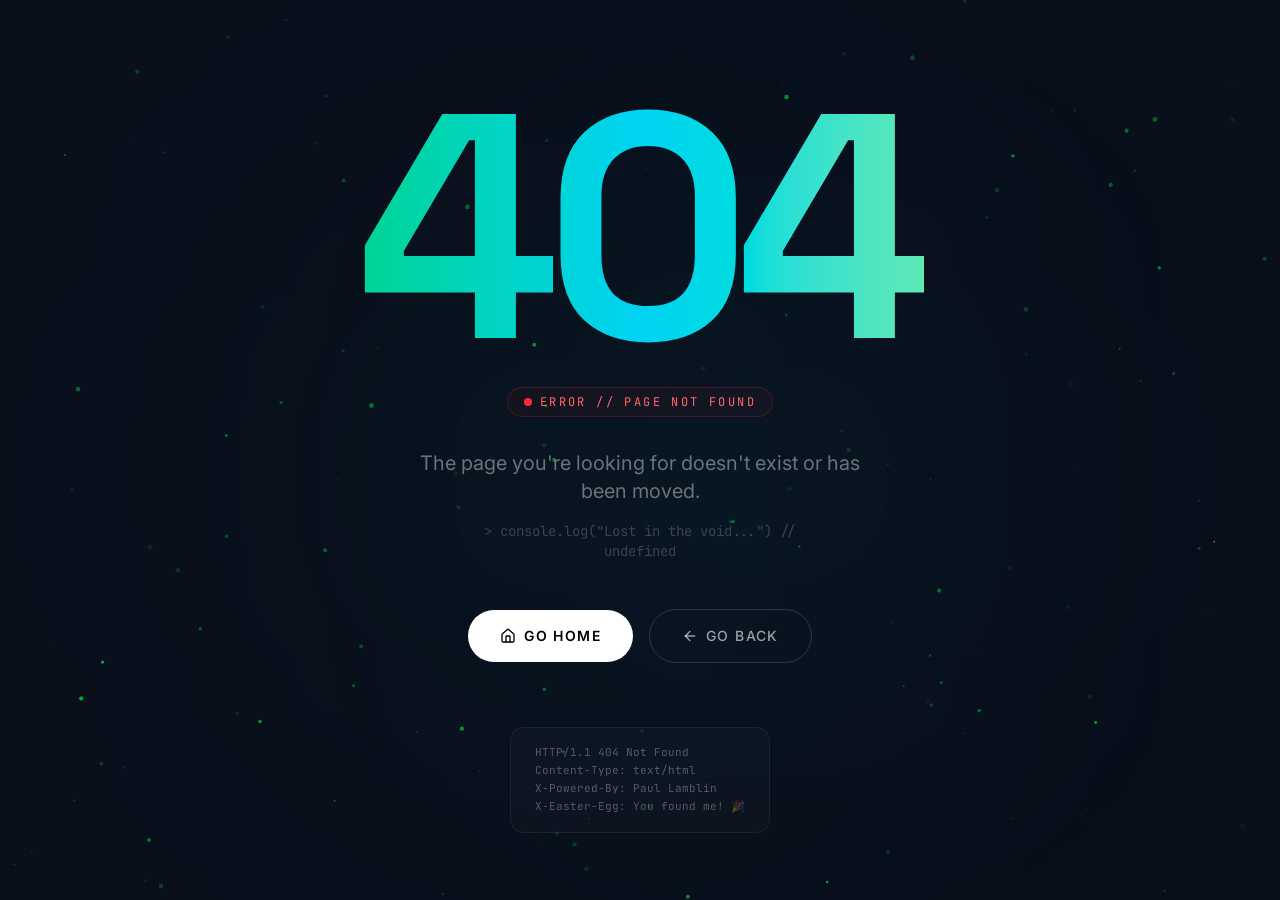
==== commit 3790a5ff: "Nom corrigé : "GamePlatform" → "Ekip Game" partout (titre, descriptions) Vidéo en boucle dans la car" ====
--- a/index.html
+++ b/index.html
@@ -5,8 +5,8 @@
       <meta charset="UTF-8" />
       <meta name="viewport" content="width=device-width, initial-scale=1.0" />
       <title>Portfolio Paul Lamblin</title>
-      <script type="module" crossorigin src="/assets/index-yicuAo13.js"></script>
-      <link rel="stylesheet" crossorigin href="/assets/index-DEoaj8WN.css">
+      <script type="module" crossorigin src="/assets/index-CdFwJAsv.js"></script>
+      <link rel="stylesheet" crossorigin href="/assets/index-KJNit3Fv.css">
     </head>
 
     <body>
--- a/assets/index-KJNit3Fv.css
+++ b/assets/index-KJNit3Fv.css
@@ -0,0 +1 @@
+@import"https://fonts.googleapis.com/css2?family=Space+Grotesk:wght@300;400;500;600;700&family=Inter:wght@300;400;500;600;700;800;900&family=JetBrains+Mono:wght@400;500;600;700&display=swap";/*! tailwindcss v4.1.12 | MIT License | https://tailwindcss.com */@layer properties{@supports (((-webkit-hyphens:none)) and (not (margin-trim:inline))) or ((-moz-orient:inline) and (not (color:rgb(from red r g b)))){*,:before,:after,::backdrop{--tw-translate-x:0;--tw-translate-y:0;--tw-translate-z:0;--tw-rotate-x:initial;--tw-rotate-y:initial;--tw-rotate-z:initial;--tw-skew-x:initial;--tw-skew-y:initial;--tw-space-y-reverse:0;--tw-space-x-reverse:0;--tw-border-style:solid;--tw-gradient-position:initial;--tw-gradient-from:#0000;--tw-gradient-via:#0000;--tw-gradient-to:#0000;--tw-gradient-stops:initial;--tw-gradient-via-stops:initial;--tw-gradient-from-position:0%;--tw-gradient-via-position:50%;--tw-gradient-to-position:100%;--tw-leading:initial;--tw-font-weight:initial;--tw-tracking:initial;--tw-ordinal:initial;--tw-slashed-zero:initial;--tw-numeric-figure:initial;--tw-numeric-spacing:initial;--tw-numeric-fraction:initial;--tw-shadow:0 0 #0000;--tw-shadow-color:initial;--tw-shadow-alpha:100%;--tw-inset-shadow:0 0 #0000;--tw-inset-shadow-color:initial;--tw-inset-shadow-alpha:100%;--tw-ring-color:initial;--tw-ring-shadow:0 0 #0000;--tw-inset-ring-color:initial;--tw-inset-ring-shadow:0 0 #0000;--tw-ring-inset:initial;--tw-ring-offset-width:0px;--tw-ring-offset-color:#fff;--tw-ring-offset-shadow:0 0 #0000;--tw-outline-style:solid;--tw-blur:initial;--tw-brightness:initial;--tw-contrast:initial;--tw-grayscale:initial;--tw-hue-rotate:initial;--tw-invert:initial;--tw-opacity:initial;--tw-saturate:initial;--tw-sepia:initial;--tw-drop-shadow:initial;--tw-drop-shadow-color:initial;--tw-drop-shadow-alpha:100%;--tw-drop-shadow-size:initial;--tw-backdrop-blur:initial;--tw-backdrop-brightness:initial;--tw-backdrop-contrast:initial;--tw-backdrop-grayscale:initial;--tw-backdrop-hue-rotate:initial;--tw-backdrop-invert:initial;--tw-backdrop-opacity:initial;--tw-backdrop-saturate:initial;--tw-backdrop-sepia:initial;--tw-duration:initial;--tw-ease:initial;--tw-scale-x:1;--tw-scale-y:1;--tw-scale-z:1;--tw-content:"";--tw-animation-delay:0s;--tw-animation-direction:normal;--tw-animation-duration:initial;--tw-animation-fill-mode:none;--tw-animation-iteration-count:1;--tw-enter-blur:0;--tw-enter-opacity:1;--tw-enter-rotate:0;--tw-enter-scale:1;--tw-enter-translate-x:0;--tw-enter-translate-y:0;--tw-exit-blur:0;--tw-exit-opacity:1;--tw-exit-rotate:0;--tw-exit-scale:1;--tw-exit-translate-x:0;--tw-exit-translate-y:0}}}@layer theme{:root,:host{--font-sans:ui-sans-serif,system-ui,sans-serif,"Apple Color Emoji","Segoe UI Emoji","Segoe UI Symbol","Noto Color Emoji";--font-mono:"JetBrains Mono",monospace;--color-red-50:oklch(97.1% .013 17.38);--color-red-400:oklch(70.4% .191 22.216);--color-red-500:oklch(63.7% .237 25.331);--color-orange-500:oklch(70.5% .213 47.604);--color-amber-400:oklch(82.8% .189 84.429);--color-amber-500:oklch(76.9% .188 70.08);--color-yellow-300:oklch(90.5% .182 98.111);--color-yellow-400:oklch(85.2% .199 91.936);--color-yellow-500:oklch(79.5% .184 86.047);--color-green-500:oklch(72.3% .219 149.579);--color-emerald-50:oklch(97.9% .021 166.113);--color-emerald-100:oklch(95% .052 163.051);--color-emerald-200:oklch(90.5% .093 164.15);--color-emerald-300:oklch(84.5% .143 164.978);--color-emerald-400:oklch(76.5% .177 163.223);--color-emerald-500:oklch(69.6% .17 162.48);--color-emerald-600:oklch(59.6% .145 163.225);--color-emerald-700:oklch(50.8% .118 165.612);--color-teal-500:oklch(70.4% .14 182.503);--color-cyan-50:oklch(98.4% .019 200.873);--color-cyan-100:oklch(95.6% .045 203.388);--color-cyan-200:oklch(91.7% .08 205.041);--color-cyan-300:oklch(86.5% .127 207.078);--color-cyan-400:oklch(78.9% .154 211.53);--color-cyan-500:oklch(71.5% .143 215.221);--color-cyan-600:oklch(60.9% .126 221.723);--color-cyan-700:oklch(52% .105 223.128);--color-blue-500:oklch(62.3% .214 259.815);--color-blue-600:oklch(54.6% .245 262.881);--color-violet-300:oklch(81.1% .111 293.571);--color-violet-400:oklch(70.2% .183 293.541);--color-violet-500:oklch(60.6% .25 292.717);--color-violet-600:oklch(54.1% .281 293.009);--color-fuchsia-500:oklch(66.7% .295 322.15);--color-pink-400:oklch(71.8% .202 349.761);--color-pink-500:oklch(65.6% .241 354.308);--color-gray-50:oklch(98.5% .002 247.839);--color-gray-100:oklch(96.7% .003 264.542);--color-gray-200:oklch(92.8% .006 264.531);--color-gray-300:oklch(87.2% .01 258.338);--color-gray-400:oklch(70.7% .022 261.325);--color-gray-500:oklch(55.1% .027 264.364);--color-gray-600:oklch(44.6% .03 256.802);--color-gray-700:oklch(37.3% .034 259.733);--color-gray-800:oklch(27.8% .033 256.848);--color-gray-900:oklch(21% .034 264.665);--color-black:#000;--color-white:#fff;--spacing:.25rem;--container-xs:20rem;--container-sm:24rem;--container-md:28rem;--container-lg:32rem;--container-2xl:42rem;--container-3xl:48rem;--container-4xl:56rem;--container-6xl:72rem;--container-7xl:80rem;--text-xs:.75rem;--text-xs--line-height:calc(1/.75);--text-sm:.875rem;--text-sm--line-height:calc(1.25/.875);--text-base:1rem;--text-base--line-height: 1.5 ;--text-lg:1.125rem;--text-lg--line-height:calc(1.75/1.125);--text-xl:1.25rem;--text-xl--line-height:calc(1.75/1.25);--text-2xl:1.5rem;--text-2xl--line-height:calc(2/1.5);--text-3xl:1.875rem;--text-3xl--line-height: 1.2 ;--text-4xl:2.25rem;--text-4xl--line-height:calc(2.5/2.25);--text-5xl:3rem;--text-5xl--line-height:1;--text-6xl:3.75rem;--text-6xl--line-height:1;--text-7xl:4.5rem;--text-7xl--line-height:1;--font-weight-light:300;--font-weight-normal:400;--font-weight-medium:500;--font-weight-semibold:600;--font-weight-bold:700;--font-weight-black:900;--tracking-tight:-.025em;--tracking-wide:.025em;--tracking-wider:.05em;--tracking-widest:.1em;--leading-relaxed:1.625;--radius-xs:.125rem;--radius-2xl:1rem;--ease-out:cubic-bezier(0,0,.2,1);--ease-in-out:cubic-bezier(.4,0,.2,1);--animate-pulse:pulse 2s cubic-bezier(.4,0,.6,1)infinite;--blur-sm:8px;--blur-md:12px;--blur-xl:24px;--aspect-video:16/9;--default-transition-duration:.15s;--default-transition-timing-function:cubic-bezier(.4,0,.2,1);--default-font-family:var(--font-sans);--default-mono-font-family:"JetBrains Mono",monospace;--color-border:var(--border);--font-inter:"Inter",system-ui,sans-serif;--font-grotesk:"Space Grotesk",system-ui,sans-serif}}@layer base{*,:after,:before,::backdrop{box-sizing:border-box;border:0 solid;margin:0;padding:0}::file-selector-button{box-sizing:border-box;border:0 solid;margin:0;padding:0}html,:host{-webkit-text-size-adjust:100%;-moz-tab-size:4;tab-size:4;line-height:1.5;font-family:var(--default-font-family,ui-sans-serif,system-ui,sans-serif,"Apple Color Emoji","Segoe UI Emoji","Segoe UI Symbol","Noto Color Emoji");font-feature-settings:var(--default-font-feature-settings,normal);font-variation-settings:var(--default-font-variation-settings,normal);-webkit-tap-highlight-color:transparent}hr{height:0;color:inherit;border-top-width:1px}abbr:where([title]){-webkit-text-decoration:underline dotted;text-decoration:underline dotted}h1,h2,h3,h4,h5,h6{font-size:inherit;font-weight:inherit}a{color:inherit;-webkit-text-decoration:inherit;text-decoration:inherit}b,strong{font-weight:bolder}code,kbd,samp,pre{font-family:var(--default-mono-font-family,ui-monospace,SFMono-Regular,Menlo,Monaco,Consolas,"Liberation Mono","Courier New",monospace);font-feature-settings:var(--default-mono-font-feature-settings,normal);font-variation-settings:var(--default-mono-font-variation-settings,normal);font-size:1em}small{font-size:80%}sub,sup{vertical-align:baseline;font-size:75%;line-height:0;position:relative}sub{bottom:-.25em}sup{top:-.5em}table{text-indent:0;border-color:inherit;border-collapse:collapse}:-moz-focusring{outline:auto}progress{vertical-align:baseline}summary{display:list-item}ol,ul,menu{list-style:none}img,svg,video,canvas,audio,iframe,embed,object{vertical-align:middle;display:block}img,video{max-width:100%;height:auto}button,input,select,optgroup,textarea{font:inherit;font-feature-settings:inherit;font-variation-settings:inherit;letter-spacing:inherit;color:inherit;opacity:1;background-color:#0000;border-radius:0}::file-selector-button{font:inherit;font-feature-settings:inherit;font-variation-settings:inherit;letter-spacing:inherit;color:inherit;opacity:1;background-color:#0000;border-radius:0}:where(select:is([multiple],[size])) optgroup{font-weight:bolder}:where(select:is([multiple],[size])) optgroup option{padding-inline-start:20px}::file-selector-button{margin-inline-end:4px}::placeholder{opacity:1}@supports (not ((-webkit-appearance:-apple-pay-button))) or (contain-intrinsic-size:1px){::placeholder{color:currentColor}@supports (color:color-mix(in lab,red,red)){::placeholder{color:color-mix(in oklab,currentcolor 50%,transparent)}}}textarea{resize:vertical}::-webkit-search-decoration{-webkit-appearance:none}::-webkit-date-and-time-value{min-height:1lh;text-align:inherit}::-webkit-datetime-edit{display:inline-flex}::-webkit-datetime-edit-fields-wrapper{padding:0}::-webkit-datetime-edit{padding-block:0}::-webkit-datetime-edit-year-field{padding-block:0}::-webkit-datetime-edit-month-field{padding-block:0}::-webkit-datetime-edit-day-field{padding-block:0}::-webkit-datetime-edit-hour-field{padding-block:0}::-webkit-datetime-edit-minute-field{padding-block:0}::-webkit-datetime-edit-second-field{padding-block:0}::-webkit-datetime-edit-millisecond-field{padding-block:0}::-webkit-datetime-edit-meridiem-field{padding-block:0}::-webkit-calendar-picker-indicator{line-height:1}:-moz-ui-invalid{box-shadow:none}button,input:where([type=button],[type=reset],[type=submit]){-webkit-appearance:button;-moz-appearance:button;appearance:button}::file-selector-button{-webkit-appearance:button;-moz-appearance:button;appearance:button}::-webkit-inner-spin-button{height:auto}::-webkit-outer-spin-button{height:auto}[hidden]:where(:not([hidden=until-found])){display:none!important}*{border-color:var(--border);outline-color:var(--ring)}@supports (color:color-mix(in lab,red,red)){*{outline-color:color-mix(in oklab,var(--ring)50%,transparent)}}body{background-color:var(--background);color:var(--foreground);font-family:var(--font-inter)}html{font-size:var(--font-size);scroll-behavior:smooth}h1,h2,h3,h4{font-family:var(--font-grotesk)}h1{font-size:var(--text-2xl);font-weight:var(--font-weight-medium);line-height:1.1}h2{font-size:var(--text-xl);font-weight:var(--font-weight-medium);line-height:1.2}h3{font-size:var(--text-lg);font-weight:var(--font-weight-medium);line-height:1.3}h4{font-size:var(--text-base);font-weight:var(--font-weight-medium);line-height:1.4}label,button{font-size:var(--text-base);font-weight:var(--font-weight-medium);line-height:1.5}input{font-size:var(--text-base);font-weight:var(--font-weight-normal);line-height:1.5}::-webkit-scrollbar{width:6px}::-webkit-scrollbar-track{background:0 0}::-webkit-scrollbar-thumb{background:#00ff4133;border-radius:3px}::-webkit-scrollbar-thumb:hover{background:#00ff4166}.dark ::-webkit-scrollbar-thumb{background:#00ff4126}.dark ::-webkit-scrollbar-thumb:hover{background:#00ff414d}::selection{color:inherit;background-color:#00ff4140}}@layer components;@layer utilities{.\@container\/card-header{container:card-header/inline-size}.pointer-events-none{pointer-events:none}.invisible{visibility:hidden}.visible{visibility:visible}.sr-only{clip:rect(0,0,0,0);white-space:nowrap;border-width:0;width:1px;height:1px;margin:-1px;padding:0;position:absolute;overflow:hidden}.absolute{position:absolute}.fixed{position:fixed}.relative{position:relative}.static{position:static}.inset-0{inset:calc(var(--spacing)*0)}.inset-x-0{inset-inline:calc(var(--spacing)*0)}.inset-y-0{inset-block:calc(var(--spacing)*0)}.-top-6{top:calc(var(--spacing)*-6)}.-top-12{top:calc(var(--spacing)*-12)}.top-0{top:calc(var(--spacing)*0)}.top-1\.5{top:calc(var(--spacing)*1.5)}.top-1\/2{top:50%}.top-1\/4{top:25%}.top-3\.5{top:calc(var(--spacing)*3.5)}.top-4{top:calc(var(--spacing)*4)}.top-\[1px\]{top:1px}.top-\[3px\]{top:3px}.top-\[10px\]{top:10px}.top-\[14px\]{top:14px}.top-\[50\%\]{top:50%}.top-\[60\%\]{top:60%}.top-full{top:100%}.-right-12{right:calc(var(--spacing)*-12)}.right-0{right:calc(var(--spacing)*0)}.right-1{right:calc(var(--spacing)*1)}.right-1\/4{right:25%}.right-2{right:calc(var(--spacing)*2)}.right-3{right:calc(var(--spacing)*3)}.right-4{right:calc(var(--spacing)*4)}.right-6{right:calc(var(--spacing)*6)}.right-\[3px\]{right:3px}.-bottom-1{bottom:calc(var(--spacing)*-1)}.-bottom-6{bottom:calc(var(--spacing)*-6)}.-bottom-10{bottom:calc(var(--spacing)*-10)}.-bottom-12{bottom:calc(var(--spacing)*-12)}.bottom-0{bottom:calc(var(--spacing)*0)}.bottom-1\/4{bottom:25%}.bottom-6{bottom:calc(var(--spacing)*6)}.bottom-\[1px\]{bottom:1px}.bottom-\[3px\]{bottom:3px}.bottom-\[8px\]{bottom:8px}.bottom-\[10px\]{bottom:10px}.-left-12{left:calc(var(--spacing)*-12)}.left-0{left:calc(var(--spacing)*0)}.left-1{left:calc(var(--spacing)*1)}.left-1\/2{left:50%}.left-1\/4{left:25%}.left-2{left:calc(var(--spacing)*2)}.left-4{left:calc(var(--spacing)*4)}.left-\[3px\]{left:3px}.left-\[50\%\]{left:50%}.isolate{isolation:isolate}.-z-0{z-index:-0}.z-0{z-index:0}.z-10{z-index:10}.z-20{z-index:20}.z-40{z-index:40}.z-50{z-index:50}.z-\[1\]{z-index:1}.z-\[2\]{z-index:2}.z-\[400\]{z-index:400}.z-\[9990\]{z-index:9990}.z-\[9991\]{z-index:9991}.z-\[9998\]{z-index:9998}.z-\[9999\]{z-index:9999}.z-\[10000\]{z-index:10000}.col-start-2{grid-column-start:2}.row-span-2{grid-row:span 2/span 2}.row-start-1{grid-row-start:1}.container{width:100%}@media(min-width:40rem){.container{max-width:40rem}}@media(min-width:48rem){.container{max-width:48rem}}@media(min-width:64rem){.container{max-width:64rem}}@media(min-width:80rem){.container{max-width:80rem}}@media(min-width:96rem){.container{max-width:96rem}}.-mx-1{margin-inline:calc(var(--spacing)*-1)}.mx-0\.5{margin-inline:calc(var(--spacing)*.5)}.mx-2{margin-inline:calc(var(--spacing)*2)}.mx-3\.5{margin-inline:calc(var(--spacing)*3.5)}.mx-auto{margin-inline:auto}.my-0\.5{margin-block:calc(var(--spacing)*.5)}.my-1{margin-block:calc(var(--spacing)*1)}.-mt-4{margin-top:calc(var(--spacing)*-4)}.-mt-8{margin-top:calc(var(--spacing)*-8)}.-mt-\[1px\]{margin-top:-1px}.mt-0\.5{margin-top:calc(var(--spacing)*.5)}.mt-1{margin-top:calc(var(--spacing)*1)}.mt-1\.5{margin-top:calc(var(--spacing)*1.5)}.mt-2{margin-top:calc(var(--spacing)*2)}.mt-4{margin-top:calc(var(--spacing)*4)}.mt-5{margin-top:calc(var(--spacing)*5)}.mt-6{margin-top:calc(var(--spacing)*6)}.mt-8{margin-top:calc(var(--spacing)*8)}.mt-12{margin-top:calc(var(--spacing)*12)}.mt-16{margin-top:calc(var(--spacing)*16)}.mt-auto{margin-top:auto}.mb-0\.5{margin-bottom:calc(var(--spacing)*.5)}.mb-1{margin-bottom:calc(var(--spacing)*1)}.mb-2{margin-bottom:calc(var(--spacing)*2)}.mb-3{margin-bottom:calc(var(--spacing)*3)}.mb-4{margin-bottom:calc(var(--spacing)*4)}.mb-5{margin-bottom:calc(var(--spacing)*5)}.mb-6{margin-bottom:calc(var(--spacing)*6)}.mb-8{margin-bottom:calc(var(--spacing)*8)}.mb-12{margin-bottom:calc(var(--spacing)*12)}.mb-20{margin-bottom:calc(var(--spacing)*20)}.-ml-4{margin-left:calc(var(--spacing)*-4)}.ml-1{margin-left:calc(var(--spacing)*1)}.ml-auto{margin-left:auto}.line-clamp-1{-webkit-line-clamp:1;-webkit-box-orient:vertical;display:-webkit-box;overflow:hidden}.line-clamp-2{-webkit-line-clamp:2;-webkit-box-orient:vertical;display:-webkit-box;overflow:hidden}.block{display:block}.flex{display:flex}.grid{display:grid}.hidden{display:none}.inline{display:inline}.inline-block{display:inline-block}.inline-flex{display:inline-flex}.table{display:table}.table-caption{display:table-caption}.table-cell{display:table-cell}.table-row{display:table-row}.field-sizing-content{field-sizing:content}.aspect-square{aspect-ratio:1}.aspect-video{aspect-ratio:var(--aspect-video)}.size-2{width:calc(var(--spacing)*2);height:calc(var(--spacing)*2)}.size-2\.5{width:calc(var(--spacing)*2.5);height:calc(var(--spacing)*2.5)}.size-3{width:calc(var(--spacing)*3);height:calc(var(--spacing)*3)}.size-3\.5{width:calc(var(--spacing)*3.5);height:calc(var(--spacing)*3.5)}.size-4{width:calc(var(--spacing)*4);height:calc(var(--spacing)*4)}.size-7{width:calc(var(--spacing)*7);height:calc(var(--spacing)*7)}.size-8{width:calc(var(--spacing)*8);height:calc(var(--spacing)*8)}.size-9{width:calc(var(--spacing)*9);height:calc(var(--spacing)*9)}.size-10{width:calc(var(--spacing)*10);height:calc(var(--spacing)*10)}.size-full{width:100%;height:100%}.h-1\.5{height:calc(var(--spacing)*1.5)}.h-2{height:calc(var(--spacing)*2)}.h-2\.5{height:calc(var(--spacing)*2.5)}.h-3{height:calc(var(--spacing)*3)}.h-3\.5{height:calc(var(--spacing)*3.5)}.h-4{height:calc(var(--spacing)*4)}.h-5{height:calc(var(--spacing)*5)}.h-6{height:calc(var(--spacing)*6)}.h-7{height:calc(var(--spacing)*7)}.h-8{height:calc(var(--spacing)*8)}.h-9{height:calc(var(--spacing)*9)}.h-10{height:calc(var(--spacing)*10)}.h-11{height:calc(var(--spacing)*11)}.h-12{height:calc(var(--spacing)*12)}.h-14{height:calc(var(--spacing)*14)}.h-16{height:calc(var(--spacing)*16)}.h-48{height:calc(var(--spacing)*48)}.h-64{height:calc(var(--spacing)*64)}.h-\[1\.5px\]{height:1.5px}.h-\[1\.15rem\]{height:1.15rem}.h-\[5px\]{height:5px}.h-\[7px\]{height:7px}.h-\[8px\]{height:8px}.h-\[52px\]{height:52px}.h-\[400px\]{height:400px}.h-\[500px\]{height:500px}.h-\[600px\]{height:600px}.h-\[800px\]{height:800px}.h-\[calc\(100\%-1px\)\]{height:calc(100% - 1px)}.h-\[var\(--radix-navigation-menu-viewport-height\)\]{height:var(--radix-navigation-menu-viewport-height)}.h-\[var\(--radix-select-trigger-height\)\]{height:var(--radix-select-trigger-height)}.h-auto{height:auto}.h-full{height:100%}.h-px{height:1px}.h-svh{height:100svh}.max-h-\(--radix-context-menu-content-available-height\){max-height:var(--radix-context-menu-content-available-height)}.max-h-\(--radix-dropdown-menu-content-available-height\){max-height:var(--radix-dropdown-menu-content-available-height)}.max-h-\(--radix-select-content-available-height\){max-height:var(--radix-select-content-available-height)}.max-h-\[90vh\]{max-height:90vh}.max-h-\[300px\]{max-height:300px}.min-h-0{min-height:calc(var(--spacing)*0)}.min-h-4{min-height:calc(var(--spacing)*4)}.min-h-16{min-height:calc(var(--spacing)*16)}.min-h-\[300px\]{min-height:300px}.min-h-full{min-height:100%}.min-h-screen{min-height:100vh}.min-h-svh{min-height:100svh}.w-\(--sidebar-width\){width:var(--sidebar-width)}.w-0{width:calc(var(--spacing)*0)}.w-1{width:calc(var(--spacing)*1)}.w-1\.5{width:calc(var(--spacing)*1.5)}.w-2{width:calc(var(--spacing)*2)}.w-2\.5{width:calc(var(--spacing)*2.5)}.w-3{width:calc(var(--spacing)*3)}.w-3\.5{width:calc(var(--spacing)*3.5)}.w-3\/4{width:75%}.w-4{width:calc(var(--spacing)*4)}.w-5{width:calc(var(--spacing)*5)}.w-6{width:calc(var(--spacing)*6)}.w-7{width:calc(var(--spacing)*7)}.w-8{width:calc(var(--spacing)*8)}.w-9{width:calc(var(--spacing)*9)}.w-10{width:calc(var(--spacing)*10)}.w-11{width:calc(var(--spacing)*11)}.w-12{width:calc(var(--spacing)*12)}.w-14{width:calc(var(--spacing)*14)}.w-64{width:calc(var(--spacing)*64)}.w-72{width:calc(var(--spacing)*72)}.w-\[1\.5px\]{width:1.5px}.w-\[1px\]{width:1px}.w-\[2px\]{width:2px}.w-\[3px\]{width:3px}.w-\[5px\]{width:5px}.w-\[7px\]{width:7px}.w-\[100px\]{width:100px}.w-\[400px\]{width:400px}.w-\[500px\]{width:500px}.w-\[600px\]{width:600px}.w-\[800px\]{width:800px}.w-auto{width:auto}.w-fit{width:fit-content}.w-full{width:100%}.w-max{width:max-content}.w-px{width:1px}.max-w-\(--skeleton-width\){max-width:var(--skeleton-width)}.max-w-2xl{max-width:var(--container-2xl)}.max-w-3xl{max-width:var(--container-3xl)}.max-w-4xl{max-width:var(--container-4xl)}.max-w-6xl{max-width:var(--container-6xl)}.max-w-7xl{max-width:var(--container-7xl)}.max-w-\[calc\(100\%-2rem\)\]{max-width:calc(100% - 2rem)}.max-w-lg{max-width:var(--container-lg)}.max-w-max{max-width:max-content}.max-w-md{max-width:var(--container-md)}.max-w-sm{max-width:var(--container-sm)}.max-w-xs{max-width:var(--container-xs)}.min-w-0{min-width:calc(var(--spacing)*0)}.min-w-5{min-width:calc(var(--spacing)*5)}.min-w-8{min-width:calc(var(--spacing)*8)}.min-w-9{min-width:calc(var(--spacing)*9)}.min-w-10{min-width:calc(var(--spacing)*10)}.min-w-\[8rem\]{min-width:8rem}.min-w-\[12rem\]{min-width:12rem}.min-w-\[var\(--radix-select-trigger-width\)\]{min-width:var(--radix-select-trigger-width)}.flex-1{flex:1}.flex-shrink-0,.shrink-0{flex-shrink:0}.grow{flex-grow:1}.grow-0{flex-grow:0}.basis-full{flex-basis:100%}.caption-bottom{caption-side:bottom}.border-collapse{border-collapse:collapse}.origin-\(--radix-context-menu-content-transform-origin\){transform-origin:var(--radix-context-menu-content-transform-origin)}.origin-\(--radix-dropdown-menu-content-transform-origin\){transform-origin:var(--radix-dropdown-menu-content-transform-origin)}.origin-\(--radix-hover-card-content-transform-origin\){transform-origin:var(--radix-hover-card-content-transform-origin)}.origin-\(--radix-menubar-content-transform-origin\){transform-origin:var(--radix-menubar-content-transform-origin)}.origin-\(--radix-popover-content-transform-origin\){transform-origin:var(--radix-popover-content-transform-origin)}.origin-\(--radix-select-content-transform-origin\){transform-origin:var(--radix-select-content-transform-origin)}.origin-\(--radix-tooltip-content-transform-origin\){transform-origin:var(--radix-tooltip-content-transform-origin)}.origin-top{transform-origin:top}.-translate-x-1\/2{--tw-translate-x: -50% ;translate:var(--tw-translate-x)var(--tw-translate-y)}.-translate-x-px{--tw-translate-x:-1px;translate:var(--tw-translate-x)var(--tw-translate-y)}.translate-x-\[-50\%\]{--tw-translate-x:-50%;translate:var(--tw-translate-x)var(--tw-translate-y)}.translate-x-px{--tw-translate-x:1px;translate:var(--tw-translate-x)var(--tw-translate-y)}.-translate-y-1\/2{--tw-translate-y: -50% ;translate:var(--tw-translate-x)var(--tw-translate-y)}.translate-y-0\.5{--tw-translate-y:calc(var(--spacing)*.5);translate:var(--tw-translate-x)var(--tw-translate-y)}.translate-y-\[-50\%\]{--tw-translate-y:-50%;translate:var(--tw-translate-x)var(--tw-translate-y)}.translate-y-\[calc\(-50\%_-_2px\)\]{--tw-translate-y: calc(-50% - 2px) ;translate:var(--tw-translate-x)var(--tw-translate-y)}.rotate-45{rotate:45deg}.rotate-90{rotate:90deg}.transform{transform:var(--tw-rotate-x,)var(--tw-rotate-y,)var(--tw-rotate-z,)var(--tw-skew-x,)var(--tw-skew-y,)}.animate-caret-blink{animation:1.25s ease-out infinite caret-blink}.animate-in{animation:enter var(--tw-animation-duration,var(--tw-duration,.15s))var(--tw-ease,ease)var(--tw-animation-delay,0s)var(--tw-animation-iteration-count,1)var(--tw-animation-direction,normal)var(--tw-animation-fill-mode,none)}.animate-pulse{animation:var(--animate-pulse)}.cursor-default{cursor:default}.cursor-not-allowed{cursor:not-allowed}.cursor-pointer{cursor:pointer}.touch-none{touch-action:none}.resize{resize:both}.resize-none{resize:none}.scroll-my-1{scroll-margin-block:calc(var(--spacing)*1)}.scroll-py-1{scroll-padding-block:calc(var(--spacing)*1)}.list-none{list-style-type:none}.auto-rows-min{grid-auto-rows:min-content}.grid-cols-1{grid-template-columns:repeat(1,minmax(0,1fr))}.grid-cols-\[0_1fr\]{grid-template-columns:0 1fr}.grid-rows-\[auto_auto\]{grid-template-rows:auto auto}.flex-col{flex-direction:column}.flex-col-reverse{flex-direction:column-reverse}.flex-row{flex-direction:row}.flex-wrap{flex-wrap:wrap}.items-center{align-items:center}.items-end{align-items:flex-end}.items-start{align-items:flex-start}.items-stretch{align-items:stretch}.justify-between{justify-content:space-between}.justify-center{justify-content:center}.justify-items-start{justify-items:start}.gap-0\.5{gap:calc(var(--spacing)*.5)}.gap-1{gap:calc(var(--spacing)*1)}.gap-1\.5{gap:calc(var(--spacing)*1.5)}.gap-2{gap:calc(var(--spacing)*2)}.gap-2\.5{gap:calc(var(--spacing)*2.5)}.gap-3{gap:calc(var(--spacing)*3)}.gap-4{gap:calc(var(--spacing)*4)}.gap-6{gap:calc(var(--spacing)*6)}.gap-8{gap:calc(var(--spacing)*8)}.gap-12{gap:calc(var(--spacing)*12)}:where(.space-y-1>:not(:last-child)){--tw-space-y-reverse:0;margin-block-start:calc(calc(var(--spacing)*1)*var(--tw-space-y-reverse));margin-block-end:calc(calc(var(--spacing)*1)*calc(1 - var(--tw-space-y-reverse)))}:where(.space-y-2>:not(:last-child)){--tw-space-y-reverse:0;margin-block-start:calc(calc(var(--spacing)*2)*var(--tw-space-y-reverse));margin-block-end:calc(calc(var(--spacing)*2)*calc(1 - var(--tw-space-y-reverse)))}:where(.space-y-4>:not(:last-child)){--tw-space-y-reverse:0;margin-block-start:calc(calc(var(--spacing)*4)*var(--tw-space-y-reverse));margin-block-end:calc(calc(var(--spacing)*4)*calc(1 - var(--tw-space-y-reverse)))}:where(.space-y-5>:not(:last-child)){--tw-space-y-reverse:0;margin-block-start:calc(calc(var(--spacing)*5)*var(--tw-space-y-reverse));margin-block-end:calc(calc(var(--spacing)*5)*calc(1 - var(--tw-space-y-reverse)))}:where(.space-y-8>:not(:last-child)){--tw-space-y-reverse:0;margin-block-start:calc(calc(var(--spacing)*8)*var(--tw-space-y-reverse));margin-block-end:calc(calc(var(--spacing)*8)*calc(1 - var(--tw-space-y-reverse)))}:where(.space-x-1>:not(:last-child)){--tw-space-x-reverse:0;margin-inline-start:calc(calc(var(--spacing)*1)*var(--tw-space-x-reverse));margin-inline-end:calc(calc(var(--spacing)*1)*calc(1 - var(--tw-space-x-reverse)))}.gap-y-0\.5{row-gap:calc(var(--spacing)*.5)}.self-start{align-self:flex-start}.justify-self-end{justify-self:flex-end}.truncate{text-overflow:ellipsis;white-space:nowrap;overflow:hidden}.overflow-auto{overflow:auto}.overflow-hidden{overflow:hidden}.overflow-x-auto{overflow-x:auto}.overflow-x-hidden{overflow-x:hidden}.overflow-y-auto{overflow-y:auto}.rounded{border-radius:.25rem}.rounded-2xl{border-radius:var(--radius-2xl)}.rounded-\[1px\]{border-radius:1px}.rounded-\[2px\]{border-radius:2px}.rounded-\[4px\]{border-radius:4px}.rounded-\[inherit\]{border-radius:inherit}.rounded-full{border-radius:3.40282e38px}.rounded-lg{border-radius:var(--radius)}.rounded-md{border-radius:calc(var(--radius) - 2px)}.rounded-none{border-radius:0}.rounded-sm{border-radius:calc(var(--radius) - 4px)}.rounded-xl{border-radius:calc(var(--radius) + 4px)}.rounded-xs{border-radius:var(--radius-xs)}.rounded-tl-sm{border-top-left-radius:calc(var(--radius) - 4px)}.border{border-style:var(--tw-border-style);border-width:1px}.border-\[1\.5px\]{border-style:var(--tw-border-style);border-width:1.5px}.border-y{border-block-style:var(--tw-border-style);border-block-width:1px}.border-t{border-top-style:var(--tw-border-style);border-top-width:1px}.border-r{border-right-style:var(--tw-border-style);border-right-width:1px}.border-b{border-bottom-style:var(--tw-border-style);border-bottom-width:1px}.border-l{border-left-style:var(--tw-border-style);border-left-width:1px}.border-dashed{--tw-border-style:dashed;border-style:dashed}.border-\(--color-border\){border-color:var(--color-border)}.border-black\/10{border-color:#0000001a}@supports (color:color-mix(in lab,red,red)){.border-black\/10{border-color:color-mix(in oklab,var(--color-black)10%,transparent)}}.border-black\/\[0\.06\]{border-color:#0000000f}@supports (color:color-mix(in lab,red,red)){.border-black\/\[0\.06\]{border-color:color-mix(in oklab,var(--color-black)6%,transparent)}}.border-black\/\[0\.08\]{border-color:#00000014}@supports (color:color-mix(in lab,red,red)){.border-black\/\[0\.08\]{border-color:color-mix(in oklab,var(--color-black)8%,transparent)}}.border-border\/50{border-color:var(--border)}@supports (color:color-mix(in lab,red,red)){.border-border\/50{border-color:color-mix(in oklab,var(--border)50%,transparent)}}.border-cyan-200{border-color:var(--color-cyan-200)}.border-cyan-500\/15{border-color:#00b7d726}@supports (color:color-mix(in lab,red,red)){.border-cyan-500\/15{border-color:color-mix(in oklab,var(--color-cyan-500)15%,transparent)}}.border-emerald-200{border-color:var(--color-emerald-200)}.border-emerald-500\/10{border-color:#00bb7f1a}@supports (color:color-mix(in lab,red,red)){.border-emerald-500\/10{border-color:color-mix(in oklab,var(--color-emerald-500)10%,transparent)}}.border-emerald-500\/15{border-color:#00bb7f26}@supports (color:color-mix(in lab,red,red)){.border-emerald-500\/15{border-color:color-mix(in oklab,var(--color-emerald-500)15%,transparent)}}.border-emerald-500\/20{border-color:#00bb7f33}@supports (color:color-mix(in lab,red,red)){.border-emerald-500\/20{border-color:color-mix(in oklab,var(--color-emerald-500)20%,transparent)}}.border-emerald-600\/20{border-color:#00976733}@supports (color:color-mix(in lab,red,red)){.border-emerald-600\/20{border-color:color-mix(in oklab,var(--color-emerald-600)20%,transparent)}}.border-gray-200{border-color:var(--color-gray-200)}.border-gray-300{border-color:var(--color-gray-300)}.border-input{border-color:var(--input)}.border-primary{border-color:var(--primary)}.border-red-500\/15{border-color:#fb2c3626}@supports (color:color-mix(in lab,red,red)){.border-red-500\/15{border-color:color-mix(in oklab,var(--color-red-500)15%,transparent)}}.border-red-500\/20{border-color:#fb2c3633}@supports (color:color-mix(in lab,red,red)){.border-red-500\/20{border-color:color-mix(in oklab,var(--color-red-500)20%,transparent)}}.border-sidebar-border{border-color:var(--sidebar-border)}.border-transparent{border-color:#0000}.border-white\/10{border-color:#ffffff1a}@supports (color:color-mix(in lab,red,red)){.border-white\/10{border-color:color-mix(in oklab,var(--color-white)10%,transparent)}}.border-white\/15{border-color:#ffffff26}@supports (color:color-mix(in lab,red,red)){.border-white\/15{border-color:color-mix(in oklab,var(--color-white)15%,transparent)}}.border-white\/20{border-color:#fff3}@supports (color:color-mix(in lab,red,red)){.border-white\/20{border-color:color-mix(in oklab,var(--color-white)20%,transparent)}}.border-white\/\[0\.04\]{border-color:#ffffff0a}@supports (color:color-mix(in lab,red,red)){.border-white\/\[0\.04\]{border-color:color-mix(in oklab,var(--color-white)4%,transparent)}}.border-white\/\[0\.06\]{border-color:#ffffff0f}@supports (color:color-mix(in lab,red,red)){.border-white\/\[0\.06\]{border-color:color-mix(in oklab,var(--color-white)6%,transparent)}}.border-white\/\[0\.08\]{border-color:#ffffff14}@supports (color:color-mix(in lab,red,red)){.border-white\/\[0\.08\]{border-color:color-mix(in oklab,var(--color-white)8%,transparent)}}.border-t-transparent{border-top-color:#0000}.border-l-transparent{border-left-color:#0000}.bg-\(--color-bg\){background-color:var(--color-bg)}.bg-\[\#0a0a0a\]{background-color:#0a0a0a}.bg-\[\#0a0f1c\]{background-color:#0a0f1c}.bg-\[\#0a0f1c\]\/60{background-color:#0a0f1c99}.bg-\[\#0d1321\]{background-color:#0d1321}.bg-\[\#060a14\]{background-color:#060a14}.bg-\[\#060a14\]\/60{background-color:#060a1499}.bg-\[\#030303\]\/98{background-color:#030303fa}.bg-\[\#f0f0f5\]\/98{background-color:#f0f0f5fa}.bg-\[\#f0f2f5\]{background-color:#f0f2f5}.bg-accent{background-color:var(--accent)}.bg-amber-400{background-color:var(--color-amber-400)}.bg-amber-500{background-color:var(--color-amber-500)}.bg-background{background-color:var(--background)}.bg-black\/5{background-color:#0000000d}@supports (color:color-mix(in lab,red,red)){.bg-black\/5{background-color:color-mix(in oklab,var(--color-black)5%,transparent)}}.bg-black\/10{background-color:#0000001a}@supports (color:color-mix(in lab,red,red)){.bg-black\/10{background-color:color-mix(in oklab,var(--color-black)10%,transparent)}}.bg-black\/40{background-color:#0006}@supports (color:color-mix(in lab,red,red)){.bg-black\/40{background-color:color-mix(in oklab,var(--color-black)40%,transparent)}}.bg-black\/50{background-color:#00000080}@supports (color:color-mix(in lab,red,red)){.bg-black\/50{background-color:color-mix(in oklab,var(--color-black)50%,transparent)}}.bg-black\/60{background-color:#0009}@supports (color:color-mix(in lab,red,red)){.bg-black\/60{background-color:color-mix(in oklab,var(--color-black)60%,transparent)}}.bg-black\/70{background-color:#000000b3}@supports (color:color-mix(in lab,red,red)){.bg-black\/70{background-color:color-mix(in oklab,var(--color-black)70%,transparent)}}.bg-black\/80{background-color:#000c}@supports (color:color-mix(in lab,red,red)){.bg-black\/80{background-color:color-mix(in oklab,var(--color-black)80%,transparent)}}.bg-black\/85{background-color:#000000d9}@supports (color:color-mix(in lab,red,red)){.bg-black\/85{background-color:color-mix(in oklab,var(--color-black)85%,transparent)}}.bg-black\/95{background-color:#000000f2}@supports (color:color-mix(in lab,red,red)){.bg-black\/95{background-color:color-mix(in oklab,var(--color-black)95%,transparent)}}.bg-black\/\[0\.03\]{background-color:#00000008}@supports (color:color-mix(in lab,red,red)){.bg-black\/\[0\.03\]{background-color:color-mix(in oklab,var(--color-black)3%,transparent)}}.bg-black\/\[0\.05\]{background-color:#0000000d}@supports (color:color-mix(in lab,red,red)){.bg-black\/\[0\.05\]{background-color:color-mix(in oklab,var(--color-black)5%,transparent)}}.bg-border{background-color:var(--border)}.bg-card{background-color:var(--card)}.bg-cyan-50{background-color:var(--color-cyan-50)}.bg-cyan-100{background-color:var(--color-cyan-100)}.bg-cyan-300\/10{background-color:#53eafd1a}@supports (color:color-mix(in lab,red,red)){.bg-cyan-300\/10{background-color:color-mix(in oklab,var(--color-cyan-300)10%,transparent)}}.bg-cyan-400{background-color:var(--color-cyan-400)}.bg-cyan-500{background-color:var(--color-cyan-500)}.bg-cyan-500\/10{background-color:#00b7d71a}@supports (color:color-mix(in lab,red,red)){.bg-cyan-500\/10{background-color:color-mix(in oklab,var(--color-cyan-500)10%,transparent)}}.bg-cyan-500\/\[0\.05\]{background-color:#00b7d70d}@supports (color:color-mix(in lab,red,red)){.bg-cyan-500\/\[0\.05\]{background-color:color-mix(in oklab,var(--color-cyan-500)5%,transparent)}}.bg-cyan-600{background-color:var(--color-cyan-600)}.bg-cyan-600\/5{background-color:#0092b50d}@supports (color:color-mix(in lab,red,red)){.bg-cyan-600\/5{background-color:color-mix(in oklab,var(--color-cyan-600)5%,transparent)}}.bg-cyan-600\/6{background-color:#0092b50f}@supports (color:color-mix(in lab,red,red)){.bg-cyan-600\/6{background-color:color-mix(in oklab,var(--color-cyan-600)6%,transparent)}}.bg-destructive{background-color:var(--destructive)}.bg-emerald-50{background-color:var(--color-emerald-50)}.bg-emerald-50\/50{background-color:#ecfdf580}@supports (color:color-mix(in lab,red,red)){.bg-emerald-50\/50{background-color:color-mix(in oklab,var(--color-emerald-50)50%,transparent)}}.bg-emerald-50\/60{background-color:#ecfdf599}@supports (color:color-mix(in lab,red,red)){.bg-emerald-50\/60{background-color:color-mix(in oklab,var(--color-emerald-50)60%,transparent)}}.bg-emerald-100{background-color:var(--color-emerald-100)}.bg-emerald-200\/15{background-color:#a4f4cf26}@supports (color:color-mix(in lab,red,red)){.bg-emerald-200\/15{background-color:color-mix(in oklab,var(--color-emerald-200)15%,transparent)}}.bg-emerald-200\/20{background-color:#a4f4cf33}@supports (color:color-mix(in lab,red,red)){.bg-emerald-200\/20{background-color:color-mix(in oklab,var(--color-emerald-200)20%,transparent)}}.bg-emerald-300{background-color:var(--color-emerald-300)}.bg-emerald-300\/10{background-color:#5ee9b51a}@supports (color:color-mix(in lab,red,red)){.bg-emerald-300\/10{background-color:color-mix(in oklab,var(--color-emerald-300)10%,transparent)}}.bg-emerald-400{background-color:var(--color-emerald-400)}.bg-emerald-400\/40{background-color:#00d29466}@supports (color:color-mix(in lab,red,red)){.bg-emerald-400\/40{background-color:color-mix(in oklab,var(--color-emerald-400)40%,transparent)}}.bg-emerald-400\/60{background-color:#00d29499}@supports (color:color-mix(in lab,red,red)){.bg-emerald-400\/60{background-color:color-mix(in oklab,var(--color-emerald-400)60%,transparent)}}.bg-emerald-500{background-color:var(--color-emerald-500)}.bg-emerald-500\/5{background-color:#00bb7f0d}@supports (color:color-mix(in lab,red,red)){.bg-emerald-500\/5{background-color:color-mix(in oklab,var(--color-emerald-500)5%,transparent)}}.bg-emerald-500\/10{background-color:#00bb7f1a}@supports (color:color-mix(in lab,red,red)){.bg-emerald-500\/10{background-color:color-mix(in oklab,var(--color-emerald-500)10%,transparent)}}.bg-emerald-500\/15{background-color:#00bb7f26}@supports (color:color-mix(in lab,red,red)){.bg-emerald-500\/15{background-color:color-mix(in oklab,var(--color-emerald-500)15%,transparent)}}.bg-emerald-500\/20{background-color:#00bb7f33}@supports (color:color-mix(in lab,red,red)){.bg-emerald-500\/20{background-color:color-mix(in oklab,var(--color-emerald-500)20%,transparent)}}.bg-emerald-500\/\[0\.03\]{background-color:#00bb7f08}@supports (color:color-mix(in lab,red,red)){.bg-emerald-500\/\[0\.03\]{background-color:color-mix(in oklab,var(--color-emerald-500)3%,transparent)}}.bg-emerald-500\/\[0\.05\]{background-color:#00bb7f0d}@supports (color:color-mix(in lab,red,red)){.bg-emerald-500\/\[0\.05\]{background-color:color-mix(in oklab,var(--color-emerald-500)5%,transparent)}}.bg-emerald-600\/3{background-color:#00976708}@supports (color:color-mix(in lab,red,red)){.bg-emerald-600\/3{background-color:color-mix(in oklab,var(--color-emerald-600)3%,transparent)}}.bg-emerald-600\/5{background-color:#0097670d}@supports (color:color-mix(in lab,red,red)){.bg-emerald-600\/5{background-color:color-mix(in oklab,var(--color-emerald-600)5%,transparent)}}.bg-emerald-600\/8{background-color:#00976714}@supports (color:color-mix(in lab,red,red)){.bg-emerald-600\/8{background-color:color-mix(in oklab,var(--color-emerald-600)8%,transparent)}}.bg-foreground{background-color:var(--foreground)}.bg-gray-50{background-color:var(--color-gray-50)}.bg-gray-50\/60{background-color:#f9fafb99}@supports (color:color-mix(in lab,red,red)){.bg-gray-50\/60{background-color:color-mix(in oklab,var(--color-gray-50)60%,transparent)}}.bg-gray-100{background-color:var(--color-gray-100)}.bg-gray-300{background-color:var(--color-gray-300)}.bg-gray-400{background-color:var(--color-gray-400)}.bg-gray-500{background-color:var(--color-gray-500)}.bg-gray-700{background-color:var(--color-gray-700)}.bg-gray-900{background-color:var(--color-gray-900)}.bg-gray-900\/80{background-color:#101828cc}@supports (color:color-mix(in lab,red,red)){.bg-gray-900\/80{background-color:color-mix(in oklab,var(--color-gray-900)80%,transparent)}}.bg-green-500\/80{background-color:#00c758cc}@supports (color:color-mix(in lab,red,red)){.bg-green-500\/80{background-color:color-mix(in oklab,var(--color-green-500)80%,transparent)}}.bg-input-background{background-color:var(--input-background)}.bg-muted,.bg-muted\/50{background-color:var(--muted)}@supports (color:color-mix(in lab,red,red)){.bg-muted\/50{background-color:color-mix(in oklab,var(--muted)50%,transparent)}}.bg-pink-500\/10{background-color:#f6339a1a}@supports (color:color-mix(in lab,red,red)){.bg-pink-500\/10{background-color:color-mix(in oklab,var(--color-pink-500)10%,transparent)}}.bg-popover{background-color:var(--popover)}.bg-primary,.bg-primary\/20{background-color:var(--primary)}@supports (color:color-mix(in lab,red,red)){.bg-primary\/20{background-color:color-mix(in oklab,var(--primary)20%,transparent)}}.bg-red-50{background-color:var(--color-red-50)}.bg-red-500{background-color:var(--color-red-500)}.bg-red-500\/5{background-color:#fb2c360d}@supports (color:color-mix(in lab,red,red)){.bg-red-500\/5{background-color:color-mix(in oklab,var(--color-red-500)5%,transparent)}}.bg-red-500\/80{background-color:#fb2c36cc}@supports (color:color-mix(in lab,red,red)){.bg-red-500\/80{background-color:color-mix(in oklab,var(--color-red-500)80%,transparent)}}.bg-secondary{background-color:var(--secondary)}.bg-sidebar{background-color:var(--sidebar)}.bg-sidebar-border{background-color:var(--sidebar-border)}.bg-transparent{background-color:#0000}.bg-violet-500\/10{background-color:#8d54ff1a}@supports (color:color-mix(in lab,red,red)){.bg-violet-500\/10{background-color:color-mix(in oklab,var(--color-violet-500)10%,transparent)}}.bg-violet-600\/10{background-color:#7f22fe1a}@supports (color:color-mix(in lab,red,red)){.bg-violet-600\/10{background-color:color-mix(in oklab,var(--color-violet-600)10%,transparent)}}.bg-white{background-color:var(--color-white)}.bg-white\/5{background-color:#ffffff0d}@supports (color:color-mix(in lab,red,red)){.bg-white\/5{background-color:color-mix(in oklab,var(--color-white)5%,transparent)}}.bg-white\/10{background-color:#ffffff1a}@supports (color:color-mix(in lab,red,red)){.bg-white\/10{background-color:color-mix(in oklab,var(--color-white)10%,transparent)}}.bg-white\/60{background-color:#fff9}@supports (color:color-mix(in lab,red,red)){.bg-white\/60{background-color:color-mix(in oklab,var(--color-white)60%,transparent)}}.bg-white\/70{background-color:#ffffffb3}@supports (color:color-mix(in lab,red,red)){.bg-white\/70{background-color:color-mix(in oklab,var(--color-white)70%,transparent)}}.bg-white\/80{background-color:#fffc}@supports (color:color-mix(in lab,red,red)){.bg-white\/80{background-color:color-mix(in oklab,var(--color-white)80%,transparent)}}.bg-white\/90{background-color:#ffffffe6}@supports (color:color-mix(in lab,red,red)){.bg-white\/90{background-color:color-mix(in oklab,var(--color-white)90%,transparent)}}.bg-white\/\[0\.02\]{background-color:#ffffff05}@supports (color:color-mix(in lab,red,red)){.bg-white\/\[0\.02\]{background-color:color-mix(in oklab,var(--color-white)2%,transparent)}}.bg-white\/\[0\.04\]{background-color:#ffffff0a}@supports (color:color-mix(in lab,red,red)){.bg-white\/\[0\.04\]{background-color:color-mix(in oklab,var(--color-white)4%,transparent)}}.bg-white\/\[0\.08\]{background-color:#ffffff14}@supports (color:color-mix(in lab,red,red)){.bg-white\/\[0\.08\]{background-color:color-mix(in oklab,var(--color-white)8%,transparent)}}.bg-yellow-500\/80{background-color:#edb200cc}@supports (color:color-mix(in lab,red,red)){.bg-yellow-500\/80{background-color:color-mix(in oklab,var(--color-yellow-500)80%,transparent)}}.bg-gradient-to-b{--tw-gradient-position:to bottom in oklab;background-image:linear-gradient(var(--tw-gradient-stops))}.bg-gradient-to-br{--tw-gradient-position:to bottom right in oklab;background-image:linear-gradient(var(--tw-gradient-stops))}.bg-gradient-to-r{--tw-gradient-position:to right in oklab;background-image:linear-gradient(var(--tw-gradient-stops))}.bg-gradient-to-t{--tw-gradient-position:to top in oklab;background-image:linear-gradient(var(--tw-gradient-stops))}.from-\[\#0a0a0a\]{--tw-gradient-from:#0a0a0a;--tw-gradient-stops:var(--tw-gradient-via-stops,var(--tw-gradient-position),var(--tw-gradient-from)var(--tw-gradient-from-position),var(--tw-gradient-to)var(--tw-gradient-to-position))}.from-\[\#050505\]{--tw-gradient-from:#050505;--tw-gradient-stops:var(--tw-gradient-via-stops,var(--tw-gradient-position),var(--tw-gradient-from)var(--tw-gradient-from-position),var(--tw-gradient-to)var(--tw-gradient-to-position))}.from-amber-500{--tw-gradient-from:var(--color-amber-500);--tw-gradient-stops:var(--tw-gradient-via-stops,var(--tw-gradient-position),var(--tw-gradient-from)var(--tw-gradient-from-position),var(--tw-gradient-to)var(--tw-gradient-to-position))}.from-black\/5{--tw-gradient-from:#0000000d}@supports (color:color-mix(in lab,red,red)){.from-black\/5{--tw-gradient-from:color-mix(in oklab,var(--color-black)5%,transparent)}}.from-black\/5{--tw-gradient-stops:var(--tw-gradient-via-stops,var(--tw-gradient-position),var(--tw-gradient-from)var(--tw-gradient-from-position),var(--tw-gradient-to)var(--tw-gradient-to-position))}.from-black\/60{--tw-gradient-from:#0009}@supports (color:color-mix(in lab,red,red)){.from-black\/60{--tw-gradient-from:color-mix(in oklab,var(--color-black)60%,transparent)}}.from-black\/60{--tw-gradient-stops:var(--tw-gradient-via-stops,var(--tw-gradient-position),var(--tw-gradient-from)var(--tw-gradient-from-position),var(--tw-gradient-to)var(--tw-gradient-to-position))}.from-black\/80{--tw-gradient-from:#000c}@supports (color:color-mix(in lab,red,red)){.from-black\/80{--tw-gradient-from:color-mix(in oklab,var(--color-black)80%,transparent)}}.from-black\/80{--tw-gradient-stops:var(--tw-gradient-via-stops,var(--tw-gradient-position),var(--tw-gradient-from)var(--tw-gradient-from-position),var(--tw-gradient-to)var(--tw-gradient-to-position))}.from-blue-500{--tw-gradient-from:var(--color-blue-500);--tw-gradient-stops:var(--tw-gradient-via-stops,var(--tw-gradient-position),var(--tw-gradient-from)var(--tw-gradient-from-position),var(--tw-gradient-to)var(--tw-gradient-to-position))}.from-cyan-400{--tw-gradient-from:var(--color-cyan-400);--tw-gradient-stops:var(--tw-gradient-via-stops,var(--tw-gradient-position),var(--tw-gradient-from)var(--tw-gradient-from-position),var(--tw-gradient-to)var(--tw-gradient-to-position))}.from-cyan-500{--tw-gradient-from:var(--color-cyan-500);--tw-gradient-stops:var(--tw-gradient-via-stops,var(--tw-gradient-position),var(--tw-gradient-from)var(--tw-gradient-from-position),var(--tw-gradient-to)var(--tw-gradient-to-position))}.from-cyan-500\/20{--tw-gradient-from:#00b7d733}@supports (color:color-mix(in lab,red,red)){.from-cyan-500\/20{--tw-gradient-from:color-mix(in oklab,var(--color-cyan-500)20%,transparent)}}.from-cyan-500\/20{--tw-gradient-stops:var(--tw-gradient-via-stops,var(--tw-gradient-position),var(--tw-gradient-from)var(--tw-gradient-from-position),var(--tw-gradient-to)var(--tw-gradient-to-position))}.from-emerald-100\/50{--tw-gradient-from:#d0fae580}@supports (color:color-mix(in lab,red,red)){.from-emerald-100\/50{--tw-gradient-from:color-mix(in oklab,var(--color-emerald-100)50%,transparent)}}.from-emerald-100\/50{--tw-gradient-stops:var(--tw-gradient-via-stops,var(--tw-gradient-position),var(--tw-gradient-from)var(--tw-gradient-from-position),var(--tw-gradient-to)var(--tw-gradient-to-position))}.from-emerald-400{--tw-gradient-from:var(--color-emerald-400);--tw-gradient-stops:var(--tw-gradient-via-stops,var(--tw-gradient-position),var(--tw-gradient-from)var(--tw-gradient-from-position),var(--tw-gradient-to)var(--tw-gradient-to-position))}.from-emerald-500{--tw-gradient-from:var(--color-emerald-500);--tw-gradient-stops:var(--tw-gradient-via-stops,var(--tw-gradient-position),var(--tw-gradient-from)var(--tw-gradient-from-position),var(--tw-gradient-to)var(--tw-gradient-to-position))}.from-emerald-500\/20{--tw-gradient-from:#00bb7f33}@supports (color:color-mix(in lab,red,red)){.from-emerald-500\/20{--tw-gradient-from:color-mix(in oklab,var(--color-emerald-500)20%,transparent)}}.from-emerald-500\/20{--tw-gradient-stops:var(--tw-gradient-via-stops,var(--tw-gradient-position),var(--tw-gradient-from)var(--tw-gradient-from-position),var(--tw-gradient-to)var(--tw-gradient-to-position))}.from-emerald-600{--tw-gradient-from:var(--color-emerald-600);--tw-gradient-stops:var(--tw-gradient-via-stops,var(--tw-gradient-position),var(--tw-gradient-from)var(--tw-gradient-from-position),var(--tw-gradient-to)var(--tw-gradient-to-position))}.from-emerald-600\/10{--tw-gradient-from:#0097671a}@supports (color:color-mix(in lab,red,red)){.from-emerald-600\/10{--tw-gradient-from:color-mix(in oklab,var(--color-emerald-600)10%,transparent)}}.from-emerald-600\/10{--tw-gradient-stops:var(--tw-gradient-via-stops,var(--tw-gradient-position),var(--tw-gradient-from)var(--tw-gradient-from-position),var(--tw-gradient-to)var(--tw-gradient-to-position))}.from-green-500{--tw-gradient-from:var(--color-green-500);--tw-gradient-stops:var(--tw-gradient-via-stops,var(--tw-gradient-position),var(--tw-gradient-from)var(--tw-gradient-from-position),var(--tw-gradient-to)var(--tw-gradient-to-position))}.from-orange-500{--tw-gradient-from:var(--color-orange-500);--tw-gradient-stops:var(--tw-gradient-via-stops,var(--tw-gradient-position),var(--tw-gradient-from)var(--tw-gradient-from-position),var(--tw-gradient-to)var(--tw-gradient-to-position))}.from-pink-500\/20{--tw-gradient-from:#f6339a33}@supports (color:color-mix(in lab,red,red)){.from-pink-500\/20{--tw-gradient-from:color-mix(in oklab,var(--color-pink-500)20%,transparent)}}.from-pink-500\/20{--tw-gradient-stops:var(--tw-gradient-via-stops,var(--tw-gradient-position),var(--tw-gradient-from)var(--tw-gradient-from-position),var(--tw-gradient-to)var(--tw-gradient-to-position))}.from-transparent{--tw-gradient-from:transparent;--tw-gradient-stops:var(--tw-gradient-via-stops,var(--tw-gradient-position),var(--tw-gradient-from)var(--tw-gradient-from-position),var(--tw-gradient-to)var(--tw-gradient-to-position))}.from-violet-500{--tw-gradient-from:var(--color-violet-500);--tw-gradient-stops:var(--tw-gradient-via-stops,var(--tw-gradient-position),var(--tw-gradient-from)var(--tw-gradient-from-position),var(--tw-gradient-to)var(--tw-gradient-to-position))}.from-violet-500\/20{--tw-gradient-from:#8d54ff33}@supports (color:color-mix(in lab,red,red)){.from-violet-500\/20{--tw-gradient-from:color-mix(in oklab,var(--color-violet-500)20%,transparent)}}.from-violet-500\/20{--tw-gradient-stops:var(--tw-gradient-via-stops,var(--tw-gradient-position),var(--tw-gradient-from)var(--tw-gradient-from-position),var(--tw-gradient-to)var(--tw-gradient-to-position))}.from-white{--tw-gradient-from:var(--color-white);--tw-gradient-stops:var(--tw-gradient-via-stops,var(--tw-gradient-position),var(--tw-gradient-from)var(--tw-gradient-from-position),var(--tw-gradient-to)var(--tw-gradient-to-position))}.from-white\/5{--tw-gradient-from:#ffffff0d}@supports (color:color-mix(in lab,red,red)){.from-white\/5{--tw-gradient-from:color-mix(in oklab,var(--color-white)5%,transparent)}}.from-white\/5{--tw-gradient-stops:var(--tw-gradient-via-stops,var(--tw-gradient-position),var(--tw-gradient-from)var(--tw-gradient-from-position),var(--tw-gradient-to)var(--tw-gradient-to-position))}.from-white\/60{--tw-gradient-from:#fff9}@supports (color:color-mix(in lab,red,red)){.from-white\/60{--tw-gradient-from:color-mix(in oklab,var(--color-white)60%,transparent)}}.from-white\/60{--tw-gradient-stops:var(--tw-gradient-via-stops,var(--tw-gradient-position),var(--tw-gradient-from)var(--tw-gradient-from-position),var(--tw-gradient-to)var(--tw-gradient-to-position))}.from-white\/80{--tw-gradient-from:#fffc}@supports (color:color-mix(in lab,red,red)){.from-white\/80{--tw-gradient-from:color-mix(in oklab,var(--color-white)80%,transparent)}}.from-white\/80{--tw-gradient-stops:var(--tw-gradient-via-stops,var(--tw-gradient-position),var(--tw-gradient-from)var(--tw-gradient-from-position),var(--tw-gradient-to)var(--tw-gradient-to-position))}.via-\[\#0a0a0a\]\/60{--tw-gradient-via:oklab(14.4788% 7.45058e-9 7.45058e-9/.6);--tw-gradient-via-stops:var(--tw-gradient-position),var(--tw-gradient-from)var(--tw-gradient-from-position),var(--tw-gradient-via)var(--tw-gradient-via-position),var(--tw-gradient-to)var(--tw-gradient-to-position);--tw-gradient-stops:var(--tw-gradient-via-stops)}.via-\[\#0d1321\]{--tw-gradient-via:#0d1321;--tw-gradient-via-stops:var(--tw-gradient-position),var(--tw-gradient-from)var(--tw-gradient-from-position),var(--tw-gradient-via)var(--tw-gradient-via-position),var(--tw-gradient-to)var(--tw-gradient-to-position);--tw-gradient-stops:var(--tw-gradient-via-stops)}.via-\[\#050505\]\/50{--tw-gradient-via:oklab(11.4918% 7.45058e-9 7.45058e-9/.5);--tw-gradient-via-stops:var(--tw-gradient-position),var(--tw-gradient-from)var(--tw-gradient-from-position),var(--tw-gradient-via)var(--tw-gradient-via-position),var(--tw-gradient-to)var(--tw-gradient-to-position);--tw-gradient-stops:var(--tw-gradient-via-stops)}.via-black\/40{--tw-gradient-via:#0006}@supports (color:color-mix(in lab,red,red)){.via-black\/40{--tw-gradient-via:color-mix(in oklab,var(--color-black)40%,transparent)}}.via-black\/40{--tw-gradient-via-stops:var(--tw-gradient-position),var(--tw-gradient-from)var(--tw-gradient-from-position),var(--tw-gradient-via)var(--tw-gradient-via-position),var(--tw-gradient-to)var(--tw-gradient-to-position);--tw-gradient-stops:var(--tw-gradient-via-stops)}.via-cyan-400{--tw-gradient-via:var(--color-cyan-400);--tw-gradient-via-stops:var(--tw-gradient-position),var(--tw-gradient-from)var(--tw-gradient-from-position),var(--tw-gradient-via)var(--tw-gradient-via-position),var(--tw-gradient-to)var(--tw-gradient-to-position);--tw-gradient-stops:var(--tw-gradient-via-stops)}.via-emerald-500\/30{--tw-gradient-via:#00bb7f4d}@supports (color:color-mix(in lab,red,red)){.via-emerald-500\/30{--tw-gradient-via:color-mix(in oklab,var(--color-emerald-500)30%,transparent)}}.via-emerald-500\/30{--tw-gradient-via-stops:var(--tw-gradient-position),var(--tw-gradient-from)var(--tw-gradient-from-position),var(--tw-gradient-via)var(--tw-gradient-via-position),var(--tw-gradient-to)var(--tw-gradient-to-position);--tw-gradient-stops:var(--tw-gradient-via-stops)}.via-transparent{--tw-gradient-via:transparent;--tw-gradient-via-stops:var(--tw-gradient-position),var(--tw-gradient-from)var(--tw-gradient-from-position),var(--tw-gradient-via)var(--tw-gradient-via-position),var(--tw-gradient-to)var(--tw-gradient-to-position);--tw-gradient-stops:var(--tw-gradient-via-stops)}.via-white{--tw-gradient-via:var(--color-white);--tw-gradient-via-stops:var(--tw-gradient-position),var(--tw-gradient-from)var(--tw-gradient-from-position),var(--tw-gradient-via)var(--tw-gradient-via-position),var(--tw-gradient-to)var(--tw-gradient-to-position);--tw-gradient-stops:var(--tw-gradient-via-stops)}.via-white\/40{--tw-gradient-via:#fff6}@supports (color:color-mix(in lab,red,red)){.via-white\/40{--tw-gradient-via:color-mix(in oklab,var(--color-white)40%,transparent)}}.via-white\/40{--tw-gradient-via-stops:var(--tw-gradient-position),var(--tw-gradient-from)var(--tw-gradient-from-position),var(--tw-gradient-via)var(--tw-gradient-via-position),var(--tw-gradient-to)var(--tw-gradient-to-position);--tw-gradient-stops:var(--tw-gradient-via-stops)}.via-white\/50{--tw-gradient-via:#ffffff80}@supports (color:color-mix(in lab,red,red)){.via-white\/50{--tw-gradient-via:color-mix(in oklab,var(--color-white)50%,transparent)}}.via-white\/50{--tw-gradient-via-stops:var(--tw-gradient-position),var(--tw-gradient-from)var(--tw-gradient-from-position),var(--tw-gradient-via)var(--tw-gradient-via-position),var(--tw-gradient-to)var(--tw-gradient-to-position);--tw-gradient-stops:var(--tw-gradient-via-stops)}.via-white\/70{--tw-gradient-via:#ffffffb3}@supports (color:color-mix(in lab,red,red)){.via-white\/70{--tw-gradient-via:color-mix(in oklab,var(--color-white)70%,transparent)}}.via-white\/70{--tw-gradient-via-stops:var(--tw-gradient-position),var(--tw-gradient-from)var(--tw-gradient-from-position),var(--tw-gradient-via)var(--tw-gradient-via-position),var(--tw-gradient-to)var(--tw-gradient-to-position);--tw-gradient-stops:var(--tw-gradient-via-stops)}.to-blue-600{--tw-gradient-to:var(--color-blue-600);--tw-gradient-stops:var(--tw-gradient-via-stops,var(--tw-gradient-position),var(--tw-gradient-from)var(--tw-gradient-from-position),var(--tw-gradient-to)var(--tw-gradient-to-position))}.to-cyan-100\/50{--tw-gradient-to:#cefafe80}@supports (color:color-mix(in lab,red,red)){.to-cyan-100\/50{--tw-gradient-to:color-mix(in oklab,var(--color-cyan-100)50%,transparent)}}.to-cyan-100\/50{--tw-gradient-stops:var(--tw-gradient-via-stops,var(--tw-gradient-position),var(--tw-gradient-from)var(--tw-gradient-from-position),var(--tw-gradient-to)var(--tw-gradient-to-position))}.to-cyan-400{--tw-gradient-to:var(--color-cyan-400);--tw-gradient-stops:var(--tw-gradient-via-stops,var(--tw-gradient-position),var(--tw-gradient-from)var(--tw-gradient-from-position),var(--tw-gradient-to)var(--tw-gradient-to-position))}.to-cyan-500{--tw-gradient-to:var(--color-cyan-500);--tw-gradient-stops:var(--tw-gradient-via-stops,var(--tw-gradient-position),var(--tw-gradient-from)var(--tw-gradient-from-position),var(--tw-gradient-to)var(--tw-gradient-to-position))}.to-cyan-500\/5{--tw-gradient-to:#00b7d70d}@supports (color:color-mix(in lab,red,red)){.to-cyan-500\/5{--tw-gradient-to:color-mix(in oklab,var(--color-cyan-500)5%,transparent)}}.to-cyan-500\/5{--tw-gradient-stops:var(--tw-gradient-via-stops,var(--tw-gradient-position),var(--tw-gradient-from)var(--tw-gradient-from-position),var(--tw-gradient-to)var(--tw-gradient-to-position))}.to-cyan-600\/10{--tw-gradient-to:#0092b51a}@supports (color:color-mix(in lab,red,red)){.to-cyan-600\/10{--tw-gradient-to:color-mix(in oklab,var(--color-cyan-600)10%,transparent)}}.to-cyan-600\/10{--tw-gradient-stops:var(--tw-gradient-via-stops,var(--tw-gradient-position),var(--tw-gradient-from)var(--tw-gradient-from-position),var(--tw-gradient-to)var(--tw-gradient-to-position))}.to-emerald-300{--tw-gradient-to:var(--color-emerald-300);--tw-gradient-stops:var(--tw-gradient-via-stops,var(--tw-gradient-position),var(--tw-gradient-from)var(--tw-gradient-from-position),var(--tw-gradient-to)var(--tw-gradient-to-position))}.to-emerald-400{--tw-gradient-to:var(--color-emerald-400);--tw-gradient-stops:var(--tw-gradient-via-stops,var(--tw-gradient-position),var(--tw-gradient-from)var(--tw-gradient-from-position),var(--tw-gradient-to)var(--tw-gradient-to-position))}.to-emerald-500{--tw-gradient-to:var(--color-emerald-500);--tw-gradient-stops:var(--tw-gradient-via-stops,var(--tw-gradient-position),var(--tw-gradient-from)var(--tw-gradient-from-position),var(--tw-gradient-to)var(--tw-gradient-to-position))}.to-emerald-500\/5{--tw-gradient-to:#00bb7f0d}@supports (color:color-mix(in lab,red,red)){.to-emerald-500\/5{--tw-gradient-to:color-mix(in oklab,var(--color-emerald-500)5%,transparent)}}.to-emerald-500\/5{--tw-gradient-stops:var(--tw-gradient-via-stops,var(--tw-gradient-position),var(--tw-gradient-from)var(--tw-gradient-from-position),var(--tw-gradient-to)var(--tw-gradient-to-position))}.to-fuchsia-500{--tw-gradient-to:var(--color-fuchsia-500);--tw-gradient-stops:var(--tw-gradient-via-stops,var(--tw-gradient-position),var(--tw-gradient-from)var(--tw-gradient-from-position),var(--tw-gradient-to)var(--tw-gradient-to-position))}.to-orange-500{--tw-gradient-to:var(--color-orange-500);--tw-gradient-stops:var(--tw-gradient-via-stops,var(--tw-gradient-position),var(--tw-gradient-from)var(--tw-gradient-from-position),var(--tw-gradient-to)var(--tw-gradient-to-position))}.to-pink-500\/5{--tw-gradient-to:#f6339a0d}@supports (color:color-mix(in lab,red,red)){.to-pink-500\/5{--tw-gradient-to:color-mix(in oklab,var(--color-pink-500)5%,transparent)}}.to-pink-500\/5{--tw-gradient-stops:var(--tw-gradient-via-stops,var(--tw-gradient-position),var(--tw-gradient-from)var(--tw-gradient-from-position),var(--tw-gradient-to)var(--tw-gradient-to-position))}.to-red-500{--tw-gradient-to:var(--color-red-500);--tw-gradient-stops:var(--tw-gradient-via-stops,var(--tw-gradient-position),var(--tw-gradient-from)var(--tw-gradient-from-position),var(--tw-gradient-to)var(--tw-gradient-to-position))}.to-teal-500{--tw-gradient-to:var(--color-teal-500);--tw-gradient-stops:var(--tw-gradient-via-stops,var(--tw-gradient-position),var(--tw-gradient-from)var(--tw-gradient-from-position),var(--tw-gradient-to)var(--tw-gradient-to-position))}.to-transparent{--tw-gradient-to:transparent;--tw-gradient-stops:var(--tw-gradient-via-stops,var(--tw-gradient-position),var(--tw-gradient-from)var(--tw-gradient-from-position),var(--tw-gradient-to)var(--tw-gradient-to-position))}.to-violet-500\/5{--tw-gradient-to:#8d54ff0d}@supports (color:color-mix(in lab,red,red)){.to-violet-500\/5{--tw-gradient-to:color-mix(in oklab,var(--color-violet-500)5%,transparent)}}.to-violet-500\/5{--tw-gradient-stops:var(--tw-gradient-via-stops,var(--tw-gradient-position),var(--tw-gradient-from)var(--tw-gradient-from-position),var(--tw-gradient-to)var(--tw-gradient-to-position))}.bg-clip-text{-webkit-background-clip:text;background-clip:text}.fill-current{fill:currentColor}.fill-primary{fill:var(--primary)}.object-contain{object-fit:contain}.object-cover{object-fit:cover}.object-top{object-position:top}.p-0{padding:calc(var(--spacing)*0)}.p-1{padding:calc(var(--spacing)*1)}.p-2{padding:calc(var(--spacing)*2)}.p-2\.5{padding:calc(var(--spacing)*2.5)}.p-3{padding:calc(var(--spacing)*3)}.p-4{padding:calc(var(--spacing)*4)}.p-5{padding:calc(var(--spacing)*5)}.p-6{padding:calc(var(--spacing)*6)}.p-8{padding:calc(var(--spacing)*8)}.p-\[3px\]{padding:3px}.p-px{padding:1px}.px-1{padding-inline:calc(var(--spacing)*1)}.px-1\.5{padding-inline:calc(var(--spacing)*1.5)}.px-2{padding-inline:calc(var(--spacing)*2)}.px-2\.5{padding-inline:calc(var(--spacing)*2.5)}.px-3{padding-inline:calc(var(--spacing)*3)}.px-4{padding-inline:calc(var(--spacing)*4)}.px-5{padding-inline:calc(var(--spacing)*5)}.px-6{padding-inline:calc(var(--spacing)*6)}.px-8{padding-inline:calc(var(--spacing)*8)}.py-0\.5{padding-block:calc(var(--spacing)*.5)}.py-1{padding-block:calc(var(--spacing)*1)}.py-1\.5{padding-block:calc(var(--spacing)*1.5)}.py-2{padding-block:calc(var(--spacing)*2)}.py-2\.5{padding-block:calc(var(--spacing)*2.5)}.py-3{padding-block:calc(var(--spacing)*3)}.py-4{padding-block:calc(var(--spacing)*4)}.py-6{padding-block:calc(var(--spacing)*6)}.py-16{padding-block:calc(var(--spacing)*16)}.py-24{padding-block:calc(var(--spacing)*24)}.pt-0{padding-top:calc(var(--spacing)*0)}.pt-1{padding-top:calc(var(--spacing)*1)}.pt-1\.5{padding-top:calc(var(--spacing)*1.5)}.pt-3{padding-top:calc(var(--spacing)*3)}.pt-4{padding-top:calc(var(--spacing)*4)}.pt-6{padding-top:calc(var(--spacing)*6)}.pt-8{padding-top:calc(var(--spacing)*8)}.pt-12{padding-top:calc(var(--spacing)*12)}.pt-24{padding-top:calc(var(--spacing)*24)}.pr-2{padding-right:calc(var(--spacing)*2)}.pr-2\.5{padding-right:calc(var(--spacing)*2.5)}.pr-8{padding-right:calc(var(--spacing)*8)}.pb-3{padding-bottom:calc(var(--spacing)*3)}.pb-4{padding-bottom:calc(var(--spacing)*4)}.pb-6{padding-bottom:calc(var(--spacing)*6)}.pb-8{padding-bottom:calc(var(--spacing)*8)}.pb-12{padding-bottom:calc(var(--spacing)*12)}.pb-24{padding-bottom:calc(var(--spacing)*24)}.pb-\[0\.15em\]{padding-bottom:.15em}.pl-2{padding-left:calc(var(--spacing)*2)}.pl-4{padding-left:calc(var(--spacing)*4)}.pl-8{padding-left:calc(var(--spacing)*8)}.text-center{text-align:center}.text-left{text-align:left}.align-middle{vertical-align:middle}.font-mono{font-family:JetBrains Mono,monospace}.text-2xl{font-size:var(--text-2xl);line-height:var(--tw-leading,var(--text-2xl--line-height))}.text-3xl{font-size:var(--text-3xl);line-height:var(--tw-leading,var(--text-3xl--line-height))}.text-4xl{font-size:var(--text-4xl);line-height:var(--tw-leading,var(--text-4xl--line-height))}.text-5xl{font-size:var(--text-5xl);line-height:var(--tw-leading,var(--text-5xl--line-height))}.text-base{font-size:var(--text-base);line-height:var(--tw-leading,var(--text-base--line-height))}.text-lg{font-size:var(--text-lg);line-height:var(--tw-leading,var(--text-lg--line-height))}.text-sm{font-size:var(--text-sm);line-height:var(--tw-leading,var(--text-sm--line-height))}.text-xl{font-size:var(--text-xl);line-height:var(--tw-leading,var(--text-xl--line-height))}.text-xs{font-size:var(--text-xs);line-height:var(--tw-leading,var(--text-xs--line-height))}.text-\[0\.8rem\]{font-size:.8rem}.text-\[7px\]{font-size:7px}.text-\[9px\]{font-size:9px}.text-\[10px\]{font-size:10px}.text-\[11px\]{font-size:11px}.text-\[12rem\]{font-size:12rem}.text-\[clamp\(2\.5rem\,8vw\,8rem\)\]{font-size:clamp(2.5rem,8vw,8rem)}.leading-\[1\.15\]{--tw-leading:1.15;line-height:1.15}.leading-none{--tw-leading:1;line-height:1}.leading-relaxed{--tw-leading:var(--leading-relaxed);line-height:var(--leading-relaxed)}.\!font-semibold{--tw-font-weight:var(--font-weight-semibold)!important;font-weight:var(--font-weight-semibold)!important}.font-black{--tw-font-weight:var(--font-weight-black);font-weight:var(--font-weight-black)}.font-bold{--tw-font-weight:var(--font-weight-bold);font-weight:var(--font-weight-bold)}.font-light{--tw-font-weight:var(--font-weight-light);font-weight:var(--font-weight-light)}.font-medium{--tw-font-weight:var(--font-weight-medium);font-weight:var(--font-weight-medium)}.font-normal{--tw-font-weight:var(--font-weight-normal);font-weight:var(--font-weight-normal)}.font-semibold{--tw-font-weight:var(--font-weight-semibold);font-weight:var(--font-weight-semibold)}.tracking-\[-0\.03em\]{--tw-tracking:-.03em;letter-spacing:-.03em}.tracking-\[-0\.04em\]{--tw-tracking:-.04em;letter-spacing:-.04em}.tracking-\[-0\.05em\]{--tw-tracking:-.05em;letter-spacing:-.05em}.tracking-\[0\.1em\]{--tw-tracking:.1em;letter-spacing:.1em}.tracking-\[0\.2em\]{--tw-tracking:.2em;letter-spacing:.2em}.tracking-\[0\.3em\]{--tw-tracking:.3em;letter-spacing:.3em}.tracking-\[0\.12em\]{--tw-tracking:.12em;letter-spacing:.12em}.tracking-\[0\.15em\]{--tw-tracking:.15em;letter-spacing:.15em}.tracking-tight{--tw-tracking:var(--tracking-tight);letter-spacing:var(--tracking-tight)}.tracking-wide{--tw-tracking:var(--tracking-wide);letter-spacing:var(--tracking-wide)}.tracking-wider{--tw-tracking:var(--tracking-wider);letter-spacing:var(--tracking-wider)}.tracking-widest{--tw-tracking:var(--tracking-widest);letter-spacing:var(--tracking-widest)}.text-balance{text-wrap:balance}.break-words{overflow-wrap:break-word}.whitespace-nowrap{white-space:nowrap}.text-accent-foreground{color:var(--accent-foreground)}.text-amber-400{color:var(--color-amber-400)}.text-amber-500{color:var(--color-amber-500)}.text-black{color:var(--color-black)}.text-black\/10{color:#0000001a}@supports (color:color-mix(in lab,red,red)){.text-black\/10{color:color-mix(in oklab,var(--color-black)10%,transparent)}}.text-black\/15{color:#00000026}@supports (color:color-mix(in lab,red,red)){.text-black\/15{color:color-mix(in oklab,var(--color-black)15%,transparent)}}.text-black\/20{color:#0003}@supports (color:color-mix(in lab,red,red)){.text-black\/20{color:color-mix(in oklab,var(--color-black)20%,transparent)}}.text-black\/30{color:#0000004d}@supports (color:color-mix(in lab,red,red)){.text-black\/30{color:color-mix(in oklab,var(--color-black)30%,transparent)}}.text-black\/40{color:#0006}@supports (color:color-mix(in lab,red,red)){.text-black\/40{color:color-mix(in oklab,var(--color-black)40%,transparent)}}.text-black\/50{color:#00000080}@supports (color:color-mix(in lab,red,red)){.text-black\/50{color:color-mix(in oklab,var(--color-black)50%,transparent)}}.text-black\/60{color:#0009}@supports (color:color-mix(in lab,red,red)){.text-black\/60{color:color-mix(in oklab,var(--color-black)60%,transparent)}}.text-black\/70{color:#000000b3}@supports (color:color-mix(in lab,red,red)){.text-black\/70{color:color-mix(in oklab,var(--color-black)70%,transparent)}}.text-black\/80{color:#000c}@supports (color:color-mix(in lab,red,red)){.text-black\/80{color:color-mix(in oklab,var(--color-black)80%,transparent)}}.text-card-foreground{color:var(--card-foreground)}.text-current{color:currentColor}.text-cyan-300{color:var(--color-cyan-300)}.text-cyan-400{color:var(--color-cyan-400)}.text-cyan-600{color:var(--color-cyan-600)}.text-cyan-700{color:var(--color-cyan-700)}.text-destructive{color:var(--destructive)}.text-emerald-300{color:var(--color-emerald-300)}.text-emerald-300\/70{color:#5ee9b5b3}@supports (color:color-mix(in lab,red,red)){.text-emerald-300\/70{color:color-mix(in oklab,var(--color-emerald-300)70%,transparent)}}.text-emerald-400{color:var(--color-emerald-400)}.text-emerald-400\/40{color:#00d29466}@supports (color:color-mix(in lab,red,red)){.text-emerald-400\/40{color:color-mix(in oklab,var(--color-emerald-400)40%,transparent)}}.text-emerald-400\/50{color:#00d29480}@supports (color:color-mix(in lab,red,red)){.text-emerald-400\/50{color:color-mix(in oklab,var(--color-emerald-400)50%,transparent)}}.text-emerald-400\/60{color:#00d29499}@supports (color:color-mix(in lab,red,red)){.text-emerald-400\/60{color:color-mix(in oklab,var(--color-emerald-400)60%,transparent)}}.text-emerald-400\/70{color:#00d294b3}@supports (color:color-mix(in lab,red,red)){.text-emerald-400\/70{color:color-mix(in oklab,var(--color-emerald-400)70%,transparent)}}.text-emerald-400\/80{color:#00d294cc}@supports (color:color-mix(in lab,red,red)){.text-emerald-400\/80{color:color-mix(in oklab,var(--color-emerald-400)80%,transparent)}}.text-emerald-500{color:var(--color-emerald-500)}.text-emerald-500\/20{color:#00bb7f33}@supports (color:color-mix(in lab,red,red)){.text-emerald-500\/20{color:color-mix(in oklab,var(--color-emerald-500)20%,transparent)}}.text-emerald-500\/60{color:#00bb7f99}@supports (color:color-mix(in lab,red,red)){.text-emerald-500\/60{color:color-mix(in oklab,var(--color-emerald-500)60%,transparent)}}.text-emerald-600{color:var(--color-emerald-600)}.text-emerald-600\/40{color:#00976766}@supports (color:color-mix(in lab,red,red)){.text-emerald-600\/40{color:color-mix(in oklab,var(--color-emerald-600)40%,transparent)}}.text-emerald-600\/50{color:#00976780}@supports (color:color-mix(in lab,red,red)){.text-emerald-600\/50{color:color-mix(in oklab,var(--color-emerald-600)50%,transparent)}}.text-emerald-700{color:var(--color-emerald-700)}.text-foreground{color:var(--foreground)}.text-gray-200{color:var(--color-gray-200)}.text-gray-300{color:var(--color-gray-300)}.text-gray-400{color:var(--color-gray-400)}.text-gray-500{color:var(--color-gray-500)}.text-gray-600{color:var(--color-gray-600)}.text-gray-700{color:var(--color-gray-700)}.text-gray-800{color:var(--color-gray-800)}.text-gray-900{color:var(--color-gray-900)}.text-muted-foreground{color:var(--muted-foreground)}.text-pink-400{color:var(--color-pink-400)}.text-pink-500{color:var(--color-pink-500)}.text-popover-foreground{color:var(--popover-foreground)}.text-primary{color:var(--primary)}.text-primary-foreground{color:var(--primary-foreground)}.text-red-400{color:var(--color-red-400)}.text-secondary-foreground{color:var(--secondary-foreground)}.text-sidebar-foreground,.text-sidebar-foreground\/70{color:var(--sidebar-foreground)}@supports (color:color-mix(in lab,red,red)){.text-sidebar-foreground\/70{color:color-mix(in oklab,var(--sidebar-foreground)70%,transparent)}}.text-transparent{color:#0000}.text-violet-300{color:var(--color-violet-300)}.text-violet-400{color:var(--color-violet-400)}.text-violet-400\/60{color:#a685ff99}@supports (color:color-mix(in lab,red,red)){.text-violet-400\/60{color:color-mix(in oklab,var(--color-violet-400)60%,transparent)}}.text-violet-500{color:var(--color-violet-500)}.text-violet-500\/60{color:#8d54ff99}@supports (color:color-mix(in lab,red,red)){.text-violet-500\/60{color:color-mix(in oklab,var(--color-violet-500)60%,transparent)}}.text-white{color:var(--color-white)}.text-white\/10{color:#ffffff1a}@supports (color:color-mix(in lab,red,red)){.text-white\/10{color:color-mix(in oklab,var(--color-white)10%,transparent)}}.text-white\/15{color:#ffffff26}@supports (color:color-mix(in lab,red,red)){.text-white\/15{color:color-mix(in oklab,var(--color-white)15%,transparent)}}.text-white\/20{color:#fff3}@supports (color:color-mix(in lab,red,red)){.text-white\/20{color:color-mix(in oklab,var(--color-white)20%,transparent)}}.text-white\/25{color:#ffffff40}@supports (color:color-mix(in lab,red,red)){.text-white\/25{color:color-mix(in oklab,var(--color-white)25%,transparent)}}.text-white\/30{color:#ffffff4d}@supports (color:color-mix(in lab,red,red)){.text-white\/30{color:color-mix(in oklab,var(--color-white)30%,transparent)}}.text-white\/40{color:#fff6}@supports (color:color-mix(in lab,red,red)){.text-white\/40{color:color-mix(in oklab,var(--color-white)40%,transparent)}}.text-white\/50{color:#ffffff80}@supports (color:color-mix(in lab,red,red)){.text-white\/50{color:color-mix(in oklab,var(--color-white)50%,transparent)}}.text-white\/55{color:#ffffff8c}@supports (color:color-mix(in lab,red,red)){.text-white\/55{color:color-mix(in oklab,var(--color-white)55%,transparent)}}.text-white\/60{color:#fff9}@supports (color:color-mix(in lab,red,red)){.text-white\/60{color:color-mix(in oklab,var(--color-white)60%,transparent)}}.text-white\/65{color:#ffffffa6}@supports (color:color-mix(in lab,red,red)){.text-white\/65{color:color-mix(in oklab,var(--color-white)65%,transparent)}}.text-white\/70{color:#ffffffb3}@supports (color:color-mix(in lab,red,red)){.text-white\/70{color:color-mix(in oklab,var(--color-white)70%,transparent)}}.text-white\/80{color:#fffc}@supports (color:color-mix(in lab,red,red)){.text-white\/80{color:color-mix(in oklab,var(--color-white)80%,transparent)}}.text-white\/90{color:#ffffffe6}@supports (color:color-mix(in lab,red,red)){.text-white\/90{color:color-mix(in oklab,var(--color-white)90%,transparent)}}.uppercase{text-transform:uppercase}.tabular-nums{--tw-numeric-spacing:tabular-nums;font-variant-numeric:var(--tw-ordinal,)var(--tw-slashed-zero,)var(--tw-numeric-figure,)var(--tw-numeric-spacing,)var(--tw-numeric-fraction,)}.underline-offset-4{text-underline-offset:4px}.opacity-0{opacity:0}.opacity-10{opacity:.1}.opacity-25{opacity:.25}.opacity-40{opacity:.4}.opacity-50{opacity:.5}.opacity-70{opacity:.7}.opacity-\[0\.02\]{opacity:.02}.opacity-\[0\.03\]{opacity:.03}.opacity-\[0\.015\]{opacity:.015}.shadow{--tw-shadow:0 1px 3px 0 var(--tw-shadow-color,#0000001a),0 1px 2px -1px var(--tw-shadow-color,#0000001a);box-shadow:var(--tw-inset-shadow),var(--tw-inset-ring-shadow),var(--tw-ring-offset-shadow),var(--tw-ring-shadow),var(--tw-shadow)}.shadow-2xl{--tw-shadow:0 25px 50px -12px var(--tw-shadow-color,#00000040);box-shadow:var(--tw-inset-shadow),var(--tw-inset-ring-shadow),var(--tw-ring-offset-shadow),var(--tw-ring-shadow),var(--tw-shadow)}.shadow-\[0_0_0_1px_hsl\(var\(--sidebar-border\)\)\]{--tw-shadow:0 0 0 1px var(--tw-shadow-color,hsl(var(--sidebar-border)));box-shadow:var(--tw-inset-shadow),var(--tw-inset-ring-shadow),var(--tw-ring-offset-shadow),var(--tw-ring-shadow),var(--tw-shadow)}.shadow-\[0_0_12px_rgba\(0\,255\,65\,0\.1\)\]{--tw-shadow:0 0 12px var(--tw-shadow-color,#00ff411a);box-shadow:var(--tw-inset-shadow),var(--tw-inset-ring-shadow),var(--tw-ring-offset-shadow),var(--tw-ring-shadow),var(--tw-shadow)}.shadow-\[0_0_12px_rgba\(0\,255\,65\,0\.4\)\]{--tw-shadow:0 0 12px var(--tw-shadow-color,#00ff4166);box-shadow:var(--tw-inset-shadow),var(--tw-inset-ring-shadow),var(--tw-ring-offset-shadow),var(--tw-ring-shadow),var(--tw-shadow)}.shadow-\[0_0_40px_rgba\(0\,255\,65\,0\.1\)\]{--tw-shadow:0 0 40px var(--tw-shadow-color,#00ff411a);box-shadow:var(--tw-inset-shadow),var(--tw-inset-ring-shadow),var(--tw-ring-offset-shadow),var(--tw-ring-shadow),var(--tw-shadow)}.shadow-\[0_0_40px_rgba\(0\,255\,65\,0\.08\)\]{--tw-shadow:0 0 40px var(--tw-shadow-color,#00ff4114);box-shadow:var(--tw-inset-shadow),var(--tw-inset-ring-shadow),var(--tw-ring-offset-shadow),var(--tw-ring-shadow),var(--tw-shadow)}.shadow-\[0_8px_30px_rgba\(0\,0\,0\,0\.08\)\]{--tw-shadow:0 8px 30px var(--tw-shadow-color,#00000014);box-shadow:var(--tw-inset-shadow),var(--tw-inset-ring-shadow),var(--tw-ring-offset-shadow),var(--tw-ring-shadow),var(--tw-shadow)}.shadow-\[0_32px_64px_rgba\(0\,0\,0\,0\.5\)\]{--tw-shadow:0 32px 64px var(--tw-shadow-color,#00000080);box-shadow:var(--tw-inset-shadow),var(--tw-inset-ring-shadow),var(--tw-ring-offset-shadow),var(--tw-ring-shadow),var(--tw-shadow)}.shadow-\[0_32px_64px_rgba\(0\,0\,0\,0\.12\)\]{--tw-shadow:0 32px 64px var(--tw-shadow-color,#0000001f);box-shadow:var(--tw-inset-shadow),var(--tw-inset-ring-shadow),var(--tw-ring-offset-shadow),var(--tw-ring-shadow),var(--tw-shadow)}.shadow-lg{--tw-shadow:0 10px 15px -3px var(--tw-shadow-color,#0000001a),0 4px 6px -4px var(--tw-shadow-color,#0000001a);box-shadow:var(--tw-inset-shadow),var(--tw-inset-ring-shadow),var(--tw-ring-offset-shadow),var(--tw-ring-shadow),var(--tw-shadow)}.shadow-md{--tw-shadow:0 4px 6px -1px var(--tw-shadow-color,#0000001a),0 2px 4px -2px var(--tw-shadow-color,#0000001a);box-shadow:var(--tw-inset-shadow),var(--tw-inset-ring-shadow),var(--tw-ring-offset-shadow),var(--tw-ring-shadow),var(--tw-shadow)}.shadow-none{--tw-shadow:0 0 #0000;box-shadow:var(--tw-inset-shadow),var(--tw-inset-ring-shadow),var(--tw-ring-offset-shadow),var(--tw-ring-shadow),var(--tw-shadow)}.shadow-sm{--tw-shadow:0 1px 3px 0 var(--tw-shadow-color,#0000001a),0 1px 2px -1px var(--tw-shadow-color,#0000001a);box-shadow:var(--tw-inset-shadow),var(--tw-inset-ring-shadow),var(--tw-ring-offset-shadow),var(--tw-ring-shadow),var(--tw-shadow)}.shadow-xl{--tw-shadow:0 20px 25px -5px var(--tw-shadow-color,#0000001a),0 8px 10px -6px var(--tw-shadow-color,#0000001a);box-shadow:var(--tw-inset-shadow),var(--tw-inset-ring-shadow),var(--tw-ring-offset-shadow),var(--tw-ring-shadow),var(--tw-shadow)}.shadow-xs{--tw-shadow:0 1px 2px 0 var(--tw-shadow-color,#0000000d);box-shadow:var(--tw-inset-shadow),var(--tw-inset-ring-shadow),var(--tw-ring-offset-shadow),var(--tw-ring-shadow),var(--tw-shadow)}.ring-0{--tw-ring-shadow:var(--tw-ring-inset,)0 0 0 calc(0px + var(--tw-ring-offset-width))var(--tw-ring-color,currentcolor);box-shadow:var(--tw-inset-shadow),var(--tw-inset-ring-shadow),var(--tw-ring-offset-shadow),var(--tw-ring-shadow),var(--tw-shadow)}.ring-ring\/50{--tw-ring-color:var(--ring)}@supports (color:color-mix(in lab,red,red)){.ring-ring\/50{--tw-ring-color:color-mix(in oklab,var(--ring)50%,transparent)}}.ring-sidebar-ring{--tw-ring-color:var(--sidebar-ring)}.ring-offset-background{--tw-ring-offset-color:var(--background)}.outline-hidden{--tw-outline-style:none;outline-style:none}@media(forced-colors:active){.outline-hidden{outline-offset:2px;outline:2px solid #0000}}.outline{outline-style:var(--tw-outline-style);outline-width:1px}.blur{--tw-blur:blur(8px);filter:var(--tw-blur,)var(--tw-brightness,)var(--tw-contrast,)var(--tw-grayscale,)var(--tw-hue-rotate,)var(--tw-invert,)var(--tw-saturate,)var(--tw-sepia,)var(--tw-drop-shadow,)}.blur-\[100px\]{--tw-blur:blur(100px);filter:var(--tw-blur,)var(--tw-brightness,)var(--tw-contrast,)var(--tw-grayscale,)var(--tw-hue-rotate,)var(--tw-invert,)var(--tw-saturate,)var(--tw-sepia,)var(--tw-drop-shadow,)}.blur-\[120px\]{--tw-blur:blur(120px);filter:var(--tw-blur,)var(--tw-brightness,)var(--tw-contrast,)var(--tw-grayscale,)var(--tw-hue-rotate,)var(--tw-invert,)var(--tw-saturate,)var(--tw-sepia,)var(--tw-drop-shadow,)}.blur-\[150px\]{--tw-blur:blur(150px);filter:var(--tw-blur,)var(--tw-brightness,)var(--tw-contrast,)var(--tw-grayscale,)var(--tw-hue-rotate,)var(--tw-invert,)var(--tw-saturate,)var(--tw-sepia,)var(--tw-drop-shadow,)}.blur-\[200px\]{--tw-blur:blur(200px);filter:var(--tw-blur,)var(--tw-brightness,)var(--tw-contrast,)var(--tw-grayscale,)var(--tw-hue-rotate,)var(--tw-invert,)var(--tw-saturate,)var(--tw-sepia,)var(--tw-drop-shadow,)}.blur-sm{--tw-blur:blur(var(--blur-sm));filter:var(--tw-blur,)var(--tw-brightness,)var(--tw-contrast,)var(--tw-grayscale,)var(--tw-hue-rotate,)var(--tw-invert,)var(--tw-saturate,)var(--tw-sepia,)var(--tw-drop-shadow,)}.filter{filter:var(--tw-blur,)var(--tw-brightness,)var(--tw-contrast,)var(--tw-grayscale,)var(--tw-hue-rotate,)var(--tw-invert,)var(--tw-saturate,)var(--tw-sepia,)var(--tw-drop-shadow,)}.backdrop-blur-md{--tw-backdrop-blur:blur(var(--blur-md));-webkit-backdrop-filter:var(--tw-backdrop-blur,)var(--tw-backdrop-brightness,)var(--tw-backdrop-contrast,)var(--tw-backdrop-grayscale,)var(--tw-backdrop-hue-rotate,)var(--tw-backdrop-invert,)var(--tw-backdrop-opacity,)var(--tw-backdrop-saturate,)var(--tw-backdrop-sepia,);backdrop-filter:var(--tw-backdrop-blur,)var(--tw-backdrop-brightness,)var(--tw-backdrop-contrast,)var(--tw-backdrop-grayscale,)var(--tw-backdrop-hue-rotate,)var(--tw-backdrop-invert,)var(--tw-backdrop-opacity,)var(--tw-backdrop-saturate,)var(--tw-backdrop-sepia,)}.backdrop-blur-sm{--tw-backdrop-blur:blur(var(--blur-sm));-webkit-backdrop-filter:var(--tw-backdrop-blur,)var(--tw-backdrop-brightness,)var(--tw-backdrop-contrast,)var(--tw-backdrop-grayscale,)var(--tw-backdrop-hue-rotate,)var(--tw-backdrop-invert,)var(--tw-backdrop-opacity,)var(--tw-backdrop-saturate,)var(--tw-backdrop-sepia,);backdrop-filter:var(--tw-backdrop-blur,)var(--tw-backdrop-brightness,)var(--tw-backdrop-contrast,)var(--tw-backdrop-grayscale,)var(--tw-backdrop-hue-rotate,)var(--tw-backdrop-invert,)var(--tw-backdrop-opacity,)var(--tw-backdrop-saturate,)var(--tw-backdrop-sepia,)}.backdrop-blur-xl{--tw-backdrop-blur:blur(var(--blur-xl));-webkit-backdrop-filter:var(--tw-backdrop-blur,)var(--tw-backdrop-brightness,)var(--tw-backdrop-contrast,)var(--tw-backdrop-grayscale,)var(--tw-backdrop-hue-rotate,)var(--tw-backdrop-invert,)var(--tw-backdrop-opacity,)var(--tw-backdrop-saturate,)var(--tw-backdrop-sepia,);backdrop-filter:var(--tw-backdrop-blur,)var(--tw-backdrop-brightness,)var(--tw-backdrop-contrast,)var(--tw-backdrop-grayscale,)var(--tw-backdrop-hue-rotate,)var(--tw-backdrop-invert,)var(--tw-backdrop-opacity,)var(--tw-backdrop-saturate,)var(--tw-backdrop-sepia,)}.backdrop-filter{-webkit-backdrop-filter:var(--tw-backdrop-blur,)var(--tw-backdrop-brightness,)var(--tw-backdrop-contrast,)var(--tw-backdrop-grayscale,)var(--tw-backdrop-hue-rotate,)var(--tw-backdrop-invert,)var(--tw-backdrop-opacity,)var(--tw-backdrop-saturate,)var(--tw-backdrop-sepia,);backdrop-filter:var(--tw-backdrop-blur,)var(--tw-backdrop-brightness,)var(--tw-backdrop-contrast,)var(--tw-backdrop-grayscale,)var(--tw-backdrop-hue-rotate,)var(--tw-backdrop-invert,)var(--tw-backdrop-opacity,)var(--tw-backdrop-saturate,)var(--tw-backdrop-sepia,)}.transition{transition-property:color,background-color,border-color,outline-color,text-decoration-color,fill,stroke,--tw-gradient-from,--tw-gradient-via,--tw-gradient-to,opacity,box-shadow,transform,translate,scale,rotate,filter,-webkit-backdrop-filter,backdrop-filter,display,visibility,content-visibility,overlay,pointer-events;transition-timing-function:var(--tw-ease,var(--default-transition-timing-function));transition-duration:var(--tw-duration,var(--default-transition-duration))}.transition-\[color\,box-shadow\]{transition-property:color,box-shadow;transition-timing-function:var(--tw-ease,var(--default-transition-timing-function));transition-duration:var(--tw-duration,var(--default-transition-duration))}.transition-\[left\,right\,width\]{transition-property:left,right,width;transition-timing-function:var(--tw-ease,var(--default-transition-timing-function));transition-duration:var(--tw-duration,var(--default-transition-duration))}.transition-\[margin\,opacity\]{transition-property:margin,opacity;transition-timing-function:var(--tw-ease,var(--default-transition-timing-function));transition-duration:var(--tw-duration,var(--default-transition-duration))}.transition-\[width\,height\,padding\]{transition-property:width,height,padding;transition-timing-function:var(--tw-ease,var(--default-transition-timing-function));transition-duration:var(--tw-duration,var(--default-transition-duration))}.transition-\[width\]{transition-property:width;transition-timing-function:var(--tw-ease,var(--default-transition-timing-function));transition-duration:var(--tw-duration,var(--default-transition-duration))}.transition-all{transition-property:all;transition-timing-function:var(--tw-ease,var(--default-transition-timing-function));transition-duration:var(--tw-duration,var(--default-transition-duration))}.transition-colors{transition-property:color,background-color,border-color,outline-color,text-decoration-color,fill,stroke,--tw-gradient-from,--tw-gradient-via,--tw-gradient-to;transition-timing-function:var(--tw-ease,var(--default-transition-timing-function));transition-duration:var(--tw-duration,var(--default-transition-duration))}.transition-opacity{transition-property:opacity;transition-timing-function:var(--tw-ease,var(--default-transition-timing-function));transition-duration:var(--tw-duration,var(--default-transition-duration))}.transition-shadow{transition-property:box-shadow;transition-timing-function:var(--tw-ease,var(--default-transition-timing-function));transition-duration:var(--tw-duration,var(--default-transition-duration))}.transition-transform{transition-property:transform,translate,scale,rotate;transition-timing-function:var(--tw-ease,var(--default-transition-timing-function));transition-duration:var(--tw-duration,var(--default-transition-duration))}.transition-none{transition-property:none}.duration-150{--tw-duration:.15s;transition-duration:.15s}.duration-200{--tw-duration:.2s;transition-duration:.2s}.duration-300{--tw-duration:.3s;transition-duration:.3s}.duration-500{--tw-duration:.5s;transition-duration:.5s}.duration-700{--tw-duration:.7s;transition-duration:.7s}.duration-1000{--tw-duration:1s;transition-duration:1s}.ease-in-out{--tw-ease:var(--ease-in-out);transition-timing-function:var(--ease-in-out)}.ease-linear{--tw-ease:linear;transition-timing-function:linear}.ease-out{--tw-ease:var(--ease-out);transition-timing-function:var(--ease-out)}.fade-in-0{--tw-enter-opacity:0}.outline-none{--tw-outline-style:none;outline-style:none}.select-none{-webkit-user-select:none;user-select:none}.zoom-in-95{--tw-enter-scale:.95}.running{animation-play-state:running}.group-focus-within\/menu-item\:opacity-100:is(:where(.group\/menu-item):focus-within *){opacity:1}@media(hover:hover){.group-hover\:scale-110:is(:where(.group):hover *){--tw-scale-x:110%;--tw-scale-y:110%;--tw-scale-z:110%;scale:var(--tw-scale-x)var(--tw-scale-y)}.group-hover\:text-black\/20:is(:where(.group):hover *){color:#0003}@supports (color:color-mix(in lab,red,red)){.group-hover\:text-black\/20:is(:where(.group):hover *){color:color-mix(in oklab,var(--color-black)20%,transparent)}}.group-hover\:text-black\/60:is(:where(.group):hover *){color:#0009}@supports (color:color-mix(in lab,red,red)){.group-hover\:text-black\/60:is(:where(.group):hover *){color:color-mix(in oklab,var(--color-black)60%,transparent)}}.group-hover\:text-black\/80:is(:where(.group):hover *){color:#000c}@supports (color:color-mix(in lab,red,red)){.group-hover\:text-black\/80:is(:where(.group):hover *){color:color-mix(in oklab,var(--color-black)80%,transparent)}}.group-hover\:text-emerald-300:is(:where(.group):hover *){color:var(--color-emerald-300)}.group-hover\:text-emerald-600:is(:where(.group):hover *){color:var(--color-emerald-600)}.group-hover\:text-gray-500:is(:where(.group):hover *){color:var(--color-gray-500)}.group-hover\:text-gray-700:is(:where(.group):hover *){color:var(--color-gray-700)}.group-hover\:text-white:is(:where(.group):hover *){color:var(--color-white)}.group-hover\:text-white\/20:is(:where(.group):hover *){color:#fff3}@supports (color:color-mix(in lab,red,red)){.group-hover\:text-white\/20:is(:where(.group):hover *){color:color-mix(in oklab,var(--color-white)20%,transparent)}}.group-hover\:text-white\/40:is(:where(.group):hover *){color:#fff6}@supports (color:color-mix(in lab,red,red)){.group-hover\:text-white\/40:is(:where(.group):hover *){color:color-mix(in oklab,var(--color-white)40%,transparent)}}.group-hover\:text-white\/60:is(:where(.group):hover *){color:#fff9}@supports (color:color-mix(in lab,red,red)){.group-hover\:text-white\/60:is(:where(.group):hover *){color:color-mix(in oklab,var(--color-white)60%,transparent)}}.group-hover\:text-white\/70:is(:where(.group):hover *){color:#ffffffb3}@supports (color:color-mix(in lab,red,red)){.group-hover\:text-white\/70:is(:where(.group):hover *){color:color-mix(in oklab,var(--color-white)70%,transparent)}}.group-hover\:text-white\/80:is(:where(.group):hover *){color:#fffc}@supports (color:color-mix(in lab,red,red)){.group-hover\:text-white\/80:is(:where(.group):hover *){color:color-mix(in oklab,var(--color-white)80%,transparent)}}.group-hover\:opacity-80:is(:where(.group):hover *){opacity:.8}.group-hover\:opacity-100:is(:where(.group):hover *),.group-hover\/menu-item\:opacity-100:is(:where(.group\/menu-item):hover *){opacity:1}}.group-has-data-\[sidebar\=menu-action\]\/menu-item\:pr-8:is(:where(.group\/menu-item):has([data-sidebar=menu-action]) *){padding-right:calc(var(--spacing)*8)}.group-data-\[collapsible\=icon\]\:-mt-8:is(:where(.group)[data-collapsible=icon] *){margin-top:calc(var(--spacing)*-8)}.group-data-\[collapsible\=icon\]\:hidden:is(:where(.group)[data-collapsible=icon] *){display:none}.group-data-\[collapsible\=icon\]\:size-8\!:is(:where(.group)[data-collapsible=icon] *){width:calc(var(--spacing)*8)!important;height:calc(var(--spacing)*8)!important}.group-data-\[collapsible\=icon\]\:w-\(--sidebar-width-icon\):is(:where(.group)[data-collapsible=icon] *){width:var(--sidebar-width-icon)}.group-data-\[collapsible\=icon\]\:w-\[calc\(var\(--sidebar-width-icon\)\+\(--spacing\(4\)\)\)\]:is(:where(.group)[data-collapsible=icon] *){width:calc(var(--sidebar-width-icon) + (calc(var(--spacing)*4)))}.group-data-\[collapsible\=icon\]\:w-\[calc\(var\(--sidebar-width-icon\)\+\(--spacing\(4\)\)\+2px\)\]:is(:where(.group)[data-collapsible=icon] *){width:calc(var(--sidebar-width-icon) + (calc(var(--spacing)*4)) + 2px)}.group-data-\[collapsible\=icon\]\:overflow-hidden:is(:where(.group)[data-collapsible=icon] *){overflow:hidden}.group-data-\[collapsible\=icon\]\:p-0\!:is(:where(.group)[data-collapsible=icon] *){padding:calc(var(--spacing)*0)!important}.group-data-\[collapsible\=icon\]\:p-2\!:is(:where(.group)[data-collapsible=icon] *){padding:calc(var(--spacing)*2)!important}.group-data-\[collapsible\=icon\]\:opacity-0:is(:where(.group)[data-collapsible=icon] *){opacity:0}.group-data-\[collapsible\=offcanvas\]\:right-\[calc\(var\(--sidebar-width\)\*-1\)\]:is(:where(.group)[data-collapsible=offcanvas] *){right:calc(var(--sidebar-width)*-1)}.group-data-\[collapsible\=offcanvas\]\:left-\[calc\(var\(--sidebar-width\)\*-1\)\]:is(:where(.group)[data-collapsible=offcanvas] *){left:calc(var(--sidebar-width)*-1)}.group-data-\[collapsible\=offcanvas\]\:w-0:is(:where(.group)[data-collapsible=offcanvas] *){width:calc(var(--spacing)*0)}.group-data-\[collapsible\=offcanvas\]\:translate-x-0:is(:where(.group)[data-collapsible=offcanvas] *){--tw-translate-x:calc(var(--spacing)*0);translate:var(--tw-translate-x)var(--tw-translate-y)}.group-data-\[disabled\=true\]\:pointer-events-none:is(:where(.group)[data-disabled=true] *){pointer-events:none}.group-data-\[disabled\=true\]\:opacity-50:is(:where(.group)[data-disabled=true] *){opacity:.5}.group-data-\[side\=left\]\:-right-4:is(:where(.group)[data-side=left] *){right:calc(var(--spacing)*-4)}.group-data-\[side\=left\]\:border-r:is(:where(.group)[data-side=left] *){border-right-style:var(--tw-border-style);border-right-width:1px}.group-data-\[side\=right\]\:left-0:is(:where(.group)[data-side=right] *){left:calc(var(--spacing)*0)}.group-data-\[side\=right\]\:rotate-180:is(:where(.group)[data-side=right] *){rotate:180deg}.group-data-\[side\=right\]\:border-l:is(:where(.group)[data-side=right] *){border-left-style:var(--tw-border-style);border-left-width:1px}.group-data-\[state\=open\]\:rotate-180:is(:where(.group)[data-state=open] *){rotate:180deg}.group-data-\[variant\=floating\]\:rounded-lg:is(:where(.group)[data-variant=floating] *){border-radius:var(--radius)}.group-data-\[variant\=floating\]\:border:is(:where(.group)[data-variant=floating] *){border-style:var(--tw-border-style);border-width:1px}.group-data-\[variant\=floating\]\:border-sidebar-border:is(:where(.group)[data-variant=floating] *){border-color:var(--sidebar-border)}.group-data-\[variant\=floating\]\:shadow-sm:is(:where(.group)[data-variant=floating] *){--tw-shadow:0 1px 3px 0 var(--tw-shadow-color,#0000001a),0 1px 2px -1px var(--tw-shadow-color,#0000001a);box-shadow:var(--tw-inset-shadow),var(--tw-inset-ring-shadow),var(--tw-ring-offset-shadow),var(--tw-ring-shadow),var(--tw-shadow)}.group-data-\[vaul-drawer-direction\=bottom\]\/drawer-content\:block:is(:where(.group\/drawer-content)[data-vaul-drawer-direction=bottom] *){display:block}.group-data-\[viewport\=false\]\/navigation-menu\:top-full:is(:where(.group\/navigation-menu)[data-viewport=false] *){top:100%}.group-data-\[viewport\=false\]\/navigation-menu\:mt-1\.5:is(:where(.group\/navigation-menu)[data-viewport=false] *){margin-top:calc(var(--spacing)*1.5)}.group-data-\[viewport\=false\]\/navigation-menu\:overflow-hidden:is(:where(.group\/navigation-menu)[data-viewport=false] *){overflow:hidden}.group-data-\[viewport\=false\]\/navigation-menu\:rounded-md:is(:where(.group\/navigation-menu)[data-viewport=false] *){border-radius:calc(var(--radius) - 2px)}.group-data-\[viewport\=false\]\/navigation-menu\:border:is(:where(.group\/navigation-menu)[data-viewport=false] *){border-style:var(--tw-border-style);border-width:1px}.group-data-\[viewport\=false\]\/navigation-menu\:bg-popover:is(:where(.group\/navigation-menu)[data-viewport=false] *){background-color:var(--popover)}.group-data-\[viewport\=false\]\/navigation-menu\:text-popover-foreground:is(:where(.group\/navigation-menu)[data-viewport=false] *){color:var(--popover-foreground)}.group-data-\[viewport\=false\]\/navigation-menu\:shadow:is(:where(.group\/navigation-menu)[data-viewport=false] *){--tw-shadow:0 1px 3px 0 var(--tw-shadow-color,#0000001a),0 1px 2px -1px var(--tw-shadow-color,#0000001a);box-shadow:var(--tw-inset-shadow),var(--tw-inset-ring-shadow),var(--tw-ring-offset-shadow),var(--tw-ring-shadow),var(--tw-shadow)}.group-data-\[viewport\=false\]\/navigation-menu\:duration-200:is(:where(.group\/navigation-menu)[data-viewport=false] *){--tw-duration:.2s;transition-duration:.2s}@media(hover:hover){.peer-hover\/menu-button\:text-sidebar-accent-foreground:is(:where(.peer\/menu-button):hover~*){color:var(--sidebar-accent-foreground)}}.peer-disabled\:cursor-not-allowed:is(:where(.peer):disabled~*){cursor:not-allowed}.peer-disabled\:opacity-50:is(:where(.peer):disabled~*){opacity:.5}.peer-data-\[active\=true\]\/menu-button\:text-sidebar-accent-foreground:is(:where(.peer\/menu-button)[data-active=true]~*){color:var(--sidebar-accent-foreground)}.peer-data-\[size\=default\]\/menu-button\:top-1\.5:is(:where(.peer\/menu-button)[data-size=default]~*){top:calc(var(--spacing)*1.5)}.peer-data-\[size\=lg\]\/menu-button\:top-2\.5:is(:where(.peer\/menu-button)[data-size=lg]~*){top:calc(var(--spacing)*2.5)}.peer-data-\[size\=sm\]\/menu-button\:top-1:is(:where(.peer\/menu-button)[data-size=sm]~*){top:calc(var(--spacing)*1)}.selection\:bg-emerald-300\/40 ::selection{background-color:#5ee9b566}@supports (color:color-mix(in lab,red,red)){.selection\:bg-emerald-300\/40 ::selection{background-color:color-mix(in oklab,var(--color-emerald-300)40%,transparent)}}.selection\:bg-emerald-300\/40::selection{background-color:#5ee9b566}@supports (color:color-mix(in lab,red,red)){.selection\:bg-emerald-300\/40::selection{background-color:color-mix(in oklab,var(--color-emerald-300)40%,transparent)}}.selection\:bg-emerald-500\/30 ::selection{background-color:#00bb7f4d}@supports (color:color-mix(in lab,red,red)){.selection\:bg-emerald-500\/30 ::selection{background-color:color-mix(in oklab,var(--color-emerald-500)30%,transparent)}}.selection\:bg-emerald-500\/30::selection{background-color:#00bb7f4d}@supports (color:color-mix(in lab,red,red)){.selection\:bg-emerald-500\/30::selection{background-color:color-mix(in oklab,var(--color-emerald-500)30%,transparent)}}.selection\:bg-primary ::selection{background-color:var(--primary)}.selection\:bg-primary::selection{background-color:var(--primary)}.selection\:text-gray-900 ::selection{color:var(--color-gray-900)}.selection\:text-gray-900::selection{color:var(--color-gray-900)}.selection\:text-primary-foreground ::selection{color:var(--primary-foreground)}.selection\:text-primary-foreground::selection{color:var(--primary-foreground)}.selection\:text-white ::selection{color:var(--color-white)}.selection\:text-white::selection{color:var(--color-white)}.file\:inline-flex::file-selector-button{display:inline-flex}.file\:h-7::file-selector-button{height:calc(var(--spacing)*7)}.file\:border-0::file-selector-button{border-style:var(--tw-border-style);border-width:0}.file\:bg-transparent::file-selector-button{background-color:#0000}.file\:text-sm::file-selector-button{font-size:var(--text-sm);line-height:var(--tw-leading,var(--text-sm--line-height))}.file\:font-medium::file-selector-button{--tw-font-weight:var(--font-weight-medium);font-weight:var(--font-weight-medium)}.file\:text-foreground::file-selector-button{color:var(--foreground)}.placeholder\:text-muted-foreground::placeholder{color:var(--muted-foreground)}.after\:absolute:after{content:var(--tw-content);position:absolute}.after\:-inset-2:after{content:var(--tw-content);inset:calc(var(--spacing)*-2)}.after\:inset-y-0:after{content:var(--tw-content);inset-block:calc(var(--spacing)*0)}.after\:left-1\/2:after{content:var(--tw-content);left:50%}.after\:w-1:after{content:var(--tw-content);width:calc(var(--spacing)*1)}.after\:w-\[2px\]:after{content:var(--tw-content);width:2px}.after\:-translate-x-1\/2:after{content:var(--tw-content);--tw-translate-x: -50% ;translate:var(--tw-translate-x)var(--tw-translate-y)}.group-data-\[collapsible\=offcanvas\]\:after\:left-full:is(:where(.group)[data-collapsible=offcanvas] *):after{content:var(--tw-content);left:100%}.first\:rounded-l-md:first-child{border-top-left-radius:calc(var(--radius) - 2px);border-bottom-left-radius:calc(var(--radius) - 2px)}.first\:border-l:first-child{border-left-style:var(--tw-border-style);border-left-width:1px}.last\:rounded-r-md:last-child{border-top-right-radius:calc(var(--radius) - 2px);border-bottom-right-radius:calc(var(--radius) - 2px)}.last\:border-b-0:last-child{border-bottom-style:var(--tw-border-style);border-bottom-width:0}.focus-within\:relative:focus-within{position:relative}.focus-within\:z-20:focus-within{z-index:20}@media(hover:hover){.hover\:scale-\[1\.02\]:hover{scale:1.02}.hover\:border-cyan-300:hover{border-color:var(--color-cyan-300)}.hover\:border-cyan-500\/30:hover{border-color:#00b7d74d}@supports (color:color-mix(in lab,red,red)){.hover\:border-cyan-500\/30:hover{border-color:color-mix(in oklab,var(--color-cyan-500)30%,transparent)}}.hover\:border-emerald-300:hover{border-color:var(--color-emerald-300)}.hover\:border-emerald-500\/30:hover{border-color:#00bb7f4d}@supports (color:color-mix(in lab,red,red)){.hover\:border-emerald-500\/30:hover{border-color:color-mix(in oklab,var(--color-emerald-500)30%,transparent)}}.hover\:border-emerald-500\/40:hover{border-color:#00bb7f66}@supports (color:color-mix(in lab,red,red)){.hover\:border-emerald-500\/40:hover{border-color:color-mix(in oklab,var(--color-emerald-500)40%,transparent)}}.hover\:border-gray-400:hover{border-color:var(--color-gray-400)}.hover\:border-gray-500:hover{border-color:var(--color-gray-500)}.hover\:border-white\/15:hover{border-color:#ffffff26}@supports (color:color-mix(in lab,red,red)){.hover\:border-white\/15:hover{border-color:color-mix(in oklab,var(--color-white)15%,transparent)}}.hover\:border-white\/25:hover{border-color:#ffffff40}@supports (color:color-mix(in lab,red,red)){.hover\:border-white\/25:hover{border-color:color-mix(in oklab,var(--color-white)25%,transparent)}}.hover\:border-white\/30:hover{border-color:#ffffff4d}@supports (color:color-mix(in lab,red,red)){.hover\:border-white\/30:hover{border-color:color-mix(in oklab,var(--color-white)30%,transparent)}}.hover\:border-yellow-400\/30:hover{border-color:#fac8004d}@supports (color:color-mix(in lab,red,red)){.hover\:border-yellow-400\/30:hover{border-color:color-mix(in oklab,var(--color-yellow-400)30%,transparent)}}.hover\:bg-accent:hover{background-color:var(--accent)}.hover\:bg-black\/10:hover{background-color:#0000001a}@supports (color:color-mix(in lab,red,red)){.hover\:bg-black\/10:hover{background-color:color-mix(in oklab,var(--color-black)10%,transparent)}}.hover\:bg-black\/20:hover{background-color:#0003}@supports (color:color-mix(in lab,red,red)){.hover\:bg-black\/20:hover{background-color:color-mix(in oklab,var(--color-black)20%,transparent)}}.hover\:bg-black\/\[0\.05\]:hover{background-color:#0000000d}@supports (color:color-mix(in lab,red,red)){.hover\:bg-black\/\[0\.05\]:hover{background-color:color-mix(in oklab,var(--color-black)5%,transparent)}}.hover\:bg-cyan-100:hover{background-color:var(--color-cyan-100)}.hover\:bg-cyan-500\/10:hover{background-color:#00b7d71a}@supports (color:color-mix(in lab,red,red)){.hover\:bg-cyan-500\/10:hover{background-color:color-mix(in oklab,var(--color-cyan-500)10%,transparent)}}.hover\:bg-destructive\/90:hover{background-color:var(--destructive)}@supports (color:color-mix(in lab,red,red)){.hover\:bg-destructive\/90:hover{background-color:color-mix(in oklab,var(--destructive)90%,transparent)}}.hover\:bg-emerald-50:hover{background-color:var(--color-emerald-50)}.hover\:bg-emerald-100:hover{background-color:var(--color-emerald-100)}.hover\:bg-emerald-500\/5:hover{background-color:#00bb7f0d}@supports (color:color-mix(in lab,red,red)){.hover\:bg-emerald-500\/5:hover{background-color:color-mix(in oklab,var(--color-emerald-500)5%,transparent)}}.hover\:bg-emerald-500\/10:hover{background-color:#00bb7f1a}@supports (color:color-mix(in lab,red,red)){.hover\:bg-emerald-500\/10:hover{background-color:color-mix(in oklab,var(--color-emerald-500)10%,transparent)}}.hover\:bg-gray-50:hover{background-color:var(--color-gray-50)}.hover\:bg-gray-100:hover{background-color:var(--color-gray-100)}.hover\:bg-gray-200:hover{background-color:var(--color-gray-200)}.hover\:bg-muted:hover,.hover\:bg-muted\/50:hover{background-color:var(--muted)}@supports (color:color-mix(in lab,red,red)){.hover\:bg-muted\/50:hover{background-color:color-mix(in oklab,var(--muted)50%,transparent)}}.hover\:bg-primary:hover,.hover\:bg-primary\/90:hover{background-color:var(--primary)}@supports (color:color-mix(in lab,red,red)){.hover\:bg-primary\/90:hover{background-color:color-mix(in oklab,var(--primary)90%,transparent)}}.hover\:bg-red-500:hover{background-color:var(--color-red-500)}.hover\:bg-secondary\/80:hover{background-color:var(--secondary)}@supports (color:color-mix(in lab,red,red)){.hover\:bg-secondary\/80:hover{background-color:color-mix(in oklab,var(--secondary)80%,transparent)}}.hover\:bg-sidebar-accent:hover{background-color:var(--sidebar-accent)}.hover\:bg-white:hover{background-color:var(--color-white)}.hover\:bg-white\/5:hover{background-color:#ffffff0d}@supports (color:color-mix(in lab,red,red)){.hover\:bg-white\/5:hover{background-color:color-mix(in oklab,var(--color-white)5%,transparent)}}.hover\:bg-white\/10:hover{background-color:#ffffff1a}@supports (color:color-mix(in lab,red,red)){.hover\:bg-white\/10:hover{background-color:color-mix(in oklab,var(--color-white)10%,transparent)}}.hover\:bg-white\/20:hover{background-color:#fff3}@supports (color:color-mix(in lab,red,red)){.hover\:bg-white\/20:hover{background-color:color-mix(in oklab,var(--color-white)20%,transparent)}}.hover\:bg-white\/\[0\.02\]:hover{background-color:#ffffff05}@supports (color:color-mix(in lab,red,red)){.hover\:bg-white\/\[0\.02\]:hover{background-color:color-mix(in oklab,var(--color-white)2%,transparent)}}.hover\:bg-white\/\[0\.03\]:hover{background-color:#ffffff08}@supports (color:color-mix(in lab,red,red)){.hover\:bg-white\/\[0\.03\]:hover{background-color:color-mix(in oklab,var(--color-white)3%,transparent)}}.hover\:bg-white\/\[0\.04\]:hover{background-color:#ffffff0a}@supports (color:color-mix(in lab,red,red)){.hover\:bg-white\/\[0\.04\]:hover{background-color:color-mix(in oklab,var(--color-white)4%,transparent)}}.hover\:bg-white\/\[0\.08\]:hover{background-color:#ffffff14}@supports (color:color-mix(in lab,red,red)){.hover\:bg-white\/\[0\.08\]:hover{background-color:color-mix(in oklab,var(--color-white)8%,transparent)}}.hover\:bg-yellow-400\/10:hover{background-color:#fac8001a}@supports (color:color-mix(in lab,red,red)){.hover\:bg-yellow-400\/10:hover{background-color:color-mix(in oklab,var(--color-yellow-400)10%,transparent)}}.hover\:from-emerald-500:hover{--tw-gradient-from:var(--color-emerald-500);--tw-gradient-stops:var(--tw-gradient-via-stops,var(--tw-gradient-position),var(--tw-gradient-from)var(--tw-gradient-from-position),var(--tw-gradient-to)var(--tw-gradient-to-position))}.hover\:to-emerald-400:hover{--tw-gradient-to:var(--color-emerald-400);--tw-gradient-stops:var(--tw-gradient-via-stops,var(--tw-gradient-position),var(--tw-gradient-from)var(--tw-gradient-from-position),var(--tw-gradient-to)var(--tw-gradient-to-position))}.hover\:text-accent-foreground:hover{color:var(--accent-foreground)}.hover\:text-black:hover{color:var(--color-black)}.hover\:text-black\/80:hover{color:#000c}@supports (color:color-mix(in lab,red,red)){.hover\:text-black\/80:hover{color:color-mix(in oklab,var(--color-black)80%,transparent)}}.hover\:text-emerald-400:hover{color:var(--color-emerald-400)}.hover\:text-emerald-600:hover{color:var(--color-emerald-600)}.hover\:text-foreground:hover{color:var(--foreground)}.hover\:text-gray-600:hover{color:var(--color-gray-600)}.hover\:text-gray-700:hover{color:var(--color-gray-700)}.hover\:text-gray-800:hover{color:var(--color-gray-800)}.hover\:text-gray-900:hover{color:var(--color-gray-900)}.hover\:text-muted-foreground:hover{color:var(--muted-foreground)}.hover\:text-primary-foreground:hover{color:var(--primary-foreground)}.hover\:text-sidebar-accent-foreground:hover{color:var(--sidebar-accent-foreground)}.hover\:text-white:hover{color:var(--color-white)}.hover\:text-white\/60:hover{color:#fff9}@supports (color:color-mix(in lab,red,red)){.hover\:text-white\/60:hover{color:color-mix(in oklab,var(--color-white)60%,transparent)}}.hover\:text-white\/70:hover{color:#ffffffb3}@supports (color:color-mix(in lab,red,red)){.hover\:text-white\/70:hover{color:color-mix(in oklab,var(--color-white)70%,transparent)}}.hover\:text-white\/80:hover{color:#fffc}@supports (color:color-mix(in lab,red,red)){.hover\:text-white\/80:hover{color:color-mix(in oklab,var(--color-white)80%,transparent)}}.hover\:text-yellow-300:hover{color:var(--color-yellow-300)}.hover\:underline:hover{text-decoration-line:underline}.hover\:opacity-100:hover{opacity:1}.hover\:shadow-\[0_0_0_1px_hsl\(var\(--sidebar-accent\)\)\]:hover{--tw-shadow:0 0 0 1px var(--tw-shadow-color,hsl(var(--sidebar-accent)));box-shadow:var(--tw-inset-shadow),var(--tw-inset-ring-shadow),var(--tw-ring-offset-shadow),var(--tw-ring-shadow),var(--tw-shadow)}.hover\:shadow-\[0_0_40px_rgba\(0\,200\,80\,0\.15\)\]:hover{--tw-shadow:0 0 40px var(--tw-shadow-color,#00c85026);box-shadow:var(--tw-inset-shadow),var(--tw-inset-ring-shadow),var(--tw-ring-offset-shadow),var(--tw-ring-shadow),var(--tw-shadow)}.hover\:shadow-\[0_0_40px_rgba\(0\,255\,65\,0\.2\)\]:hover{--tw-shadow:0 0 40px var(--tw-shadow-color,#00ff4133);box-shadow:var(--tw-inset-shadow),var(--tw-inset-ring-shadow),var(--tw-ring-offset-shadow),var(--tw-ring-shadow),var(--tw-shadow)}.hover\:shadow-\[0_0_40px_rgba\(139\,92\,246\,0\.2\)\]:hover{--tw-shadow:0 0 40px var(--tw-shadow-color,#8b5cf633);box-shadow:var(--tw-inset-shadow),var(--tw-inset-ring-shadow),var(--tw-ring-offset-shadow),var(--tw-ring-shadow),var(--tw-shadow)}.hover\:shadow-\[0_0_40px_rgba\(139\,92\,246\,0\.3\)\]:hover{--tw-shadow:0 0 40px var(--tw-shadow-color,#8b5cf64d);box-shadow:var(--tw-inset-shadow),var(--tw-inset-ring-shadow),var(--tw-ring-offset-shadow),var(--tw-ring-shadow),var(--tw-shadow)}.hover\:ring-4:hover{--tw-ring-shadow:var(--tw-ring-inset,)0 0 0 calc(4px + var(--tw-ring-offset-width))var(--tw-ring-color,currentcolor);box-shadow:var(--tw-inset-shadow),var(--tw-inset-ring-shadow),var(--tw-ring-offset-shadow),var(--tw-ring-shadow),var(--tw-shadow)}.hover\:group-data-\[collapsible\=offcanvas\]\:bg-sidebar:hover:is(:where(.group)[data-collapsible=offcanvas] *){background-color:var(--sidebar)}.hover\:after\:bg-sidebar-border:hover:after{content:var(--tw-content);background-color:var(--sidebar-border)}}.focus\:z-10:focus{z-index:10}.focus\:bg-accent:focus{background-color:var(--accent)}.focus\:bg-primary:focus{background-color:var(--primary)}.focus\:text-accent-foreground:focus{color:var(--accent-foreground)}.focus\:text-primary-foreground:focus{color:var(--primary-foreground)}.focus\:ring-2:focus{--tw-ring-shadow:var(--tw-ring-inset,)0 0 0 calc(2px + var(--tw-ring-offset-width))var(--tw-ring-color,currentcolor);box-shadow:var(--tw-inset-shadow),var(--tw-inset-ring-shadow),var(--tw-ring-offset-shadow),var(--tw-ring-shadow),var(--tw-shadow)}.focus\:ring-ring:focus{--tw-ring-color:var(--ring)}.focus\:ring-offset-2:focus{--tw-ring-offset-width:2px;--tw-ring-offset-shadow:var(--tw-ring-inset,)0 0 0 var(--tw-ring-offset-width)var(--tw-ring-offset-color)}.focus\:outline-hidden:focus{--tw-outline-style:none;outline-style:none}@media(forced-colors:active){.focus\:outline-hidden:focus{outline-offset:2px;outline:2px solid #0000}}.focus-visible\:z-10:focus-visible{z-index:10}.focus-visible\:border-ring:focus-visible{border-color:var(--ring)}.focus-visible\:ring-1:focus-visible{--tw-ring-shadow:var(--tw-ring-inset,)0 0 0 calc(1px + var(--tw-ring-offset-width))var(--tw-ring-color,currentcolor);box-shadow:var(--tw-inset-shadow),var(--tw-inset-ring-shadow),var(--tw-ring-offset-shadow),var(--tw-ring-shadow),var(--tw-shadow)}.focus-visible\:ring-2:focus-visible{--tw-ring-shadow:var(--tw-ring-inset,)0 0 0 calc(2px + var(--tw-ring-offset-width))var(--tw-ring-color,currentcolor);box-shadow:var(--tw-inset-shadow),var(--tw-inset-ring-shadow),var(--tw-ring-offset-shadow),var(--tw-ring-shadow),var(--tw-shadow)}.focus-visible\:ring-4:focus-visible{--tw-ring-shadow:var(--tw-ring-inset,)0 0 0 calc(4px + var(--tw-ring-offset-width))var(--tw-ring-color,currentcolor);box-shadow:var(--tw-inset-shadow),var(--tw-inset-ring-shadow),var(--tw-ring-offset-shadow),var(--tw-ring-shadow),var(--tw-shadow)}.focus-visible\:ring-\[3px\]:focus-visible{--tw-ring-shadow:var(--tw-ring-inset,)0 0 0 calc(3px + var(--tw-ring-offset-width))var(--tw-ring-color,currentcolor);box-shadow:var(--tw-inset-shadow),var(--tw-inset-ring-shadow),var(--tw-ring-offset-shadow),var(--tw-ring-shadow),var(--tw-shadow)}.focus-visible\:ring-destructive\/20:focus-visible{--tw-ring-color:var(--destructive)}@supports (color:color-mix(in lab,red,red)){.focus-visible\:ring-destructive\/20:focus-visible{--tw-ring-color:color-mix(in oklab,var(--destructive)20%,transparent)}}.focus-visible\:ring-ring:focus-visible,.focus-visible\:ring-ring\/50:focus-visible{--tw-ring-color:var(--ring)}@supports (color:color-mix(in lab,red,red)){.focus-visible\:ring-ring\/50:focus-visible{--tw-ring-color:color-mix(in oklab,var(--ring)50%,transparent)}}.focus-visible\:ring-offset-1:focus-visible{--tw-ring-offset-width:1px;--tw-ring-offset-shadow:var(--tw-ring-inset,)0 0 0 var(--tw-ring-offset-width)var(--tw-ring-offset-color)}.focus-visible\:outline-hidden:focus-visible{--tw-outline-style:none;outline-style:none}@media(forced-colors:active){.focus-visible\:outline-hidden:focus-visible{outline-offset:2px;outline:2px solid #0000}}.focus-visible\:outline-1:focus-visible{outline-style:var(--tw-outline-style);outline-width:1px}.focus-visible\:outline-ring:focus-visible{outline-color:var(--ring)}.active\:scale-\[0\.98\]:active{scale:.98}.active\:bg-sidebar-accent:active{background-color:var(--sidebar-accent)}.active\:text-sidebar-accent-foreground:active{color:var(--sidebar-accent-foreground)}.disabled\:pointer-events-none:disabled{pointer-events:none}.disabled\:cursor-not-allowed:disabled{cursor:not-allowed}.disabled\:opacity-50:disabled{opacity:.5}:where([data-side=left]) .in-data-\[side\=left\]\:cursor-w-resize{cursor:w-resize}:where([data-side=right]) .in-data-\[side\=right\]\:cursor-e-resize{cursor:e-resize}.has-disabled\:opacity-50:has(:disabled){opacity:.5}.has-data-\[slot\=card-action\]\:grid-cols-\[1fr_auto\]:has([data-slot=card-action]){grid-template-columns:1fr auto}.has-data-\[variant\=inset\]\:bg-sidebar:has([data-variant=inset]){background-color:var(--sidebar)}.has-\[\>svg\]\:grid-cols-\[calc\(var\(--spacing\)\*4\)_1fr\]:has(>svg){grid-template-columns:calc(var(--spacing)*4)1fr}.has-\[\>svg\]\:gap-x-3:has(>svg){column-gap:calc(var(--spacing)*3)}.has-\[\>svg\]\:px-2\.5:has(>svg){padding-inline:calc(var(--spacing)*2.5)}.has-\[\>svg\]\:px-3:has(>svg){padding-inline:calc(var(--spacing)*3)}.has-\[\>svg\]\:px-4:has(>svg){padding-inline:calc(var(--spacing)*4)}.aria-disabled\:pointer-events-none[aria-disabled=true]{pointer-events:none}.aria-disabled\:opacity-50[aria-disabled=true]{opacity:.5}.aria-invalid\:border-destructive[aria-invalid=true]{border-color:var(--destructive)}.aria-invalid\:ring-destructive\/20[aria-invalid=true]{--tw-ring-color:var(--destructive)}@supports (color:color-mix(in lab,red,red)){.aria-invalid\:ring-destructive\/20[aria-invalid=true]{--tw-ring-color:color-mix(in oklab,var(--destructive)20%,transparent)}}.aria-selected\:bg-accent[aria-selected=true]{background-color:var(--accent)}.aria-selected\:bg-primary[aria-selected=true]{background-color:var(--primary)}.aria-selected\:text-accent-foreground[aria-selected=true]{color:var(--accent-foreground)}.aria-selected\:text-muted-foreground[aria-selected=true]{color:var(--muted-foreground)}.aria-selected\:text-primary-foreground[aria-selected=true]{color:var(--primary-foreground)}.aria-selected\:opacity-100[aria-selected=true]{opacity:1}.data-\[active\=true\]\:z-10[data-active=true]{z-index:10}.data-\[active\=true\]\:border-ring[data-active=true]{border-color:var(--ring)}.data-\[active\=true\]\:bg-accent\/50[data-active=true]{background-color:var(--accent)}@supports (color:color-mix(in lab,red,red)){.data-\[active\=true\]\:bg-accent\/50[data-active=true]{background-color:color-mix(in oklab,var(--accent)50%,transparent)}}.data-\[active\=true\]\:bg-sidebar-accent[data-active=true]{background-color:var(--sidebar-accent)}.data-\[active\=true\]\:font-medium[data-active=true]{--tw-font-weight:var(--font-weight-medium);font-weight:var(--font-weight-medium)}.data-\[active\=true\]\:text-accent-foreground[data-active=true]{color:var(--accent-foreground)}.data-\[active\=true\]\:text-sidebar-accent-foreground[data-active=true]{color:var(--sidebar-accent-foreground)}.data-\[active\=true\]\:ring-\[3px\][data-active=true]{--tw-ring-shadow:var(--tw-ring-inset,)0 0 0 calc(3px + var(--tw-ring-offset-width))var(--tw-ring-color,currentcolor);box-shadow:var(--tw-inset-shadow),var(--tw-inset-ring-shadow),var(--tw-ring-offset-shadow),var(--tw-ring-shadow),var(--tw-shadow)}.data-\[active\=true\]\:ring-ring\/50[data-active=true]{--tw-ring-color:var(--ring)}@supports (color:color-mix(in lab,red,red)){.data-\[active\=true\]\:ring-ring\/50[data-active=true]{--tw-ring-color:color-mix(in oklab,var(--ring)50%,transparent)}}@media(hover:hover){.data-\[active\=true\]\:hover\:bg-accent[data-active=true]:hover{background-color:var(--accent)}}.data-\[active\=true\]\:focus\:bg-accent[data-active=true]:focus{background-color:var(--accent)}.data-\[active\=true\]\:aria-invalid\:border-destructive[data-active=true][aria-invalid=true]{border-color:var(--destructive)}.data-\[active\=true\]\:aria-invalid\:ring-destructive\/20[data-active=true][aria-invalid=true]{--tw-ring-color:var(--destructive)}@supports (color:color-mix(in lab,red,red)){.data-\[active\=true\]\:aria-invalid\:ring-destructive\/20[data-active=true][aria-invalid=true]{--tw-ring-color:color-mix(in oklab,var(--destructive)20%,transparent)}}.data-\[disabled\]\:pointer-events-none[data-disabled]{pointer-events:none}.data-\[disabled\]\:opacity-50[data-disabled]{opacity:.5}.data-\[disabled\=true\]\:pointer-events-none[data-disabled=true]{pointer-events:none}.data-\[disabled\=true\]\:opacity-50[data-disabled=true]{opacity:.5}.data-\[error\=true\]\:text-destructive[data-error=true]{color:var(--destructive)}.data-\[inset\]\:pl-8[data-inset]{padding-left:calc(var(--spacing)*8)}.data-\[motion\=from-end\]\:slide-in-from-right-52[data-motion=from-end]{--tw-enter-translate-x:calc(var(--spacing)*52)}.data-\[motion\=from-start\]\:slide-in-from-left-52[data-motion=from-start]{--tw-enter-translate-x:calc(var(--spacing)*52*-1)}.data-\[motion\=to-end\]\:slide-out-to-right-52[data-motion=to-end]{--tw-exit-translate-x:calc(var(--spacing)*52)}.data-\[motion\=to-start\]\:slide-out-to-left-52[data-motion=to-start]{--tw-exit-translate-x:calc(var(--spacing)*52*-1)}.data-\[motion\^\=from-\]\:animate-in[data-motion^=from-]{animation:enter var(--tw-animation-duration,var(--tw-duration,.15s))var(--tw-ease,ease)var(--tw-animation-delay,0s)var(--tw-animation-iteration-count,1)var(--tw-animation-direction,normal)var(--tw-animation-fill-mode,none)}.data-\[motion\^\=from-\]\:fade-in[data-motion^=from-]{--tw-enter-opacity:0}.data-\[motion\^\=to-\]\:animate-out[data-motion^=to-]{animation:exit var(--tw-animation-duration,var(--tw-duration,.15s))var(--tw-ease,ease)var(--tw-animation-delay,0s)var(--tw-animation-iteration-count,1)var(--tw-animation-direction,normal)var(--tw-animation-fill-mode,none)}.data-\[motion\^\=to-\]\:fade-out[data-motion^=to-]{--tw-exit-opacity:0}.data-\[orientation\=horizontal\]\:h-4[data-orientation=horizontal]{height:calc(var(--spacing)*4)}.data-\[orientation\=horizontal\]\:h-full[data-orientation=horizontal]{height:100%}.data-\[orientation\=horizontal\]\:h-px[data-orientation=horizontal]{height:1px}.data-\[orientation\=horizontal\]\:w-full[data-orientation=horizontal]{width:100%}.data-\[orientation\=vertical\]\:h-full[data-orientation=vertical]{height:100%}.data-\[orientation\=vertical\]\:min-h-44[data-orientation=vertical]{min-height:calc(var(--spacing)*44)}.data-\[orientation\=vertical\]\:w-1\.5[data-orientation=vertical]{width:calc(var(--spacing)*1.5)}.data-\[orientation\=vertical\]\:w-auto[data-orientation=vertical]{width:auto}.data-\[orientation\=vertical\]\:w-full[data-orientation=vertical]{width:100%}.data-\[orientation\=vertical\]\:w-px[data-orientation=vertical]{width:1px}.data-\[orientation\=vertical\]\:flex-col[data-orientation=vertical]{flex-direction:column}.data-\[panel-group-direction\=vertical\]\:h-px[data-panel-group-direction=vertical]{height:1px}.data-\[panel-group-direction\=vertical\]\:w-full[data-panel-group-direction=vertical]{width:100%}.data-\[panel-group-direction\=vertical\]\:flex-col[data-panel-group-direction=vertical]{flex-direction:column}.data-\[panel-group-direction\=vertical\]\:after\:left-0[data-panel-group-direction=vertical]:after{content:var(--tw-content);left:calc(var(--spacing)*0)}.data-\[panel-group-direction\=vertical\]\:after\:h-1[data-panel-group-direction=vertical]:after{content:var(--tw-content);height:calc(var(--spacing)*1)}.data-\[panel-group-direction\=vertical\]\:after\:w-full[data-panel-group-direction=vertical]:after{content:var(--tw-content);width:100%}.data-\[panel-group-direction\=vertical\]\:after\:translate-x-0[data-panel-group-direction=vertical]:after{content:var(--tw-content);--tw-translate-x:calc(var(--spacing)*0);translate:var(--tw-translate-x)var(--tw-translate-y)}.data-\[panel-group-direction\=vertical\]\:after\:-translate-y-1\/2[data-panel-group-direction=vertical]:after{content:var(--tw-content);--tw-translate-y: -50% ;translate:var(--tw-translate-x)var(--tw-translate-y)}.data-\[placeholder\]\:text-muted-foreground[data-placeholder]{color:var(--muted-foreground)}.data-\[selected\=true\]\:bg-accent[data-selected=true]{background-color:var(--accent)}.data-\[selected\=true\]\:text-accent-foreground[data-selected=true]{color:var(--accent-foreground)}.data-\[side\=bottom\]\:translate-y-1[data-side=bottom]{--tw-translate-y:calc(var(--spacing)*1);translate:var(--tw-translate-x)var(--tw-translate-y)}.data-\[side\=bottom\]\:slide-in-from-top-2[data-side=bottom]{--tw-enter-translate-y:calc(var(--spacing)*2*-1)}.data-\[side\=left\]\:-translate-x-1[data-side=left]{--tw-translate-x:calc(var(--spacing)*-1);translate:var(--tw-translate-x)var(--tw-translate-y)}.data-\[side\=left\]\:slide-in-from-right-2[data-side=left]{--tw-enter-translate-x:calc(var(--spacing)*2)}.data-\[side\=right\]\:translate-x-1[data-side=right]{--tw-translate-x:calc(var(--spacing)*1);translate:var(--tw-translate-x)var(--tw-translate-y)}.data-\[side\=right\]\:slide-in-from-left-2[data-side=right]{--tw-enter-translate-x:calc(var(--spacing)*2*-1)}.data-\[side\=top\]\:-translate-y-1[data-side=top]{--tw-translate-y:calc(var(--spacing)*-1);translate:var(--tw-translate-x)var(--tw-translate-y)}.data-\[side\=top\]\:slide-in-from-bottom-2[data-side=top]{--tw-enter-translate-y:calc(var(--spacing)*2)}.data-\[size\=default\]\:h-9[data-size=default]{height:calc(var(--spacing)*9)}.data-\[size\=sm\]\:h-8[data-size=sm]{height:calc(var(--spacing)*8)}:is(.\*\:data-\[slot\=alert-description\]\:text-destructive\/90>*)[data-slot=alert-description]{color:var(--destructive)}@supports (color:color-mix(in lab,red,red)){:is(.\*\:data-\[slot\=alert-description\]\:text-destructive\/90>*)[data-slot=alert-description]{color:color-mix(in oklab,var(--destructive)90%,transparent)}}:is(.\*\*\:data-\[slot\=command-input-wrapper\]\:h-12 *)[data-slot=command-input-wrapper]{height:calc(var(--spacing)*12)}:is(.\*\*\:data-\[slot\=navigation-menu-link\]\:focus\:ring-0 *)[data-slot=navigation-menu-link]:focus{--tw-ring-shadow:var(--tw-ring-inset,)0 0 0 calc(0px + var(--tw-ring-offset-width))var(--tw-ring-color,currentcolor);box-shadow:var(--tw-inset-shadow),var(--tw-inset-ring-shadow),var(--tw-ring-offset-shadow),var(--tw-ring-shadow),var(--tw-shadow)}:is(.\*\*\:data-\[slot\=navigation-menu-link\]\:focus\:outline-none *)[data-slot=navigation-menu-link]:focus{--tw-outline-style:none;outline-style:none}:is(.\*\:data-\[slot\=select-value\]\:line-clamp-1>*)[data-slot=select-value]{-webkit-line-clamp:1;-webkit-box-orient:vertical;display:-webkit-box;overflow:hidden}:is(.\*\:data-\[slot\=select-value\]\:flex>*)[data-slot=select-value]{display:flex}:is(.\*\:data-\[slot\=select-value\]\:items-center>*)[data-slot=select-value]{align-items:center}:is(.\*\:data-\[slot\=select-value\]\:gap-2>*)[data-slot=select-value]{gap:calc(var(--spacing)*2)}.data-\[state\=active\]\:bg-card[data-state=active]{background-color:var(--card)}.data-\[state\=checked\]\:translate-x-\[calc\(100\%-2px\)\][data-state=checked]{--tw-translate-x: calc(100% - 2px) ;translate:var(--tw-translate-x)var(--tw-translate-y)}.data-\[state\=checked\]\:border-primary[data-state=checked]{border-color:var(--primary)}.data-\[state\=checked\]\:bg-primary[data-state=checked]{background-color:var(--primary)}.data-\[state\=checked\]\:text-primary-foreground[data-state=checked]{color:var(--primary-foreground)}.data-\[state\=closed\]\:animate-accordion-up[data-state=closed]{animation:accordion-up var(--tw-animation-duration,var(--tw-duration,.2s))var(--tw-ease,ease-out)var(--tw-animation-delay,0s)var(--tw-animation-iteration-count,1)var(--tw-animation-direction,normal)var(--tw-animation-fill-mode,none)}.data-\[state\=closed\]\:animate-out[data-state=closed]{animation:exit var(--tw-animation-duration,var(--tw-duration,.15s))var(--tw-ease,ease)var(--tw-animation-delay,0s)var(--tw-animation-iteration-count,1)var(--tw-animation-direction,normal)var(--tw-animation-fill-mode,none)}.data-\[state\=closed\]\:duration-300[data-state=closed]{--tw-duration:.3s;transition-duration:.3s}.data-\[state\=closed\]\:fade-out-0[data-state=closed]{--tw-exit-opacity:0}.data-\[state\=closed\]\:zoom-out-95[data-state=closed]{--tw-exit-scale:.95}.data-\[state\=closed\]\:slide-out-to-bottom[data-state=closed]{--tw-exit-translate-y:100%}.data-\[state\=closed\]\:slide-out-to-left[data-state=closed]{--tw-exit-translate-x:-100%}.data-\[state\=closed\]\:slide-out-to-right[data-state=closed]{--tw-exit-translate-x:100%}.data-\[state\=closed\]\:slide-out-to-top[data-state=closed]{--tw-exit-translate-y:-100%}.group-data-\[viewport\=false\]\/navigation-menu\:data-\[state\=closed\]\:animate-out:is(:where(.group\/navigation-menu)[data-viewport=false] *)[data-state=closed]{animation:exit var(--tw-animation-duration,var(--tw-duration,.15s))var(--tw-ease,ease)var(--tw-animation-delay,0s)var(--tw-animation-iteration-count,1)var(--tw-animation-direction,normal)var(--tw-animation-fill-mode,none)}.group-data-\[viewport\=false\]\/navigation-menu\:data-\[state\=closed\]\:fade-out-0:is(:where(.group\/navigation-menu)[data-viewport=false] *)[data-state=closed]{--tw-exit-opacity:0}.group-data-\[viewport\=false\]\/navigation-menu\:data-\[state\=closed\]\:zoom-out-95:is(:where(.group\/navigation-menu)[data-viewport=false] *)[data-state=closed]{--tw-exit-scale:.95}.data-\[state\=hidden\]\:animate-out[data-state=hidden]{animation:exit var(--tw-animation-duration,var(--tw-duration,.15s))var(--tw-ease,ease)var(--tw-animation-delay,0s)var(--tw-animation-iteration-count,1)var(--tw-animation-direction,normal)var(--tw-animation-fill-mode,none)}.data-\[state\=hidden\]\:fade-out[data-state=hidden]{--tw-exit-opacity:0}.data-\[state\=on\]\:bg-accent[data-state=on]{background-color:var(--accent)}.data-\[state\=on\]\:text-accent-foreground[data-state=on]{color:var(--accent-foreground)}.data-\[state\=open\]\:animate-accordion-down[data-state=open]{animation:accordion-down var(--tw-animation-duration,var(--tw-duration,.2s))var(--tw-ease,ease-out)var(--tw-animation-delay,0s)var(--tw-animation-iteration-count,1)var(--tw-animation-direction,normal)var(--tw-animation-fill-mode,none)}.data-\[state\=open\]\:animate-in[data-state=open]{animation:enter var(--tw-animation-duration,var(--tw-duration,.15s))var(--tw-ease,ease)var(--tw-animation-delay,0s)var(--tw-animation-iteration-count,1)var(--tw-animation-direction,normal)var(--tw-animation-fill-mode,none)}.data-\[state\=open\]\:bg-accent[data-state=open],.data-\[state\=open\]\:bg-accent\/50[data-state=open]{background-color:var(--accent)}@supports (color:color-mix(in lab,red,red)){.data-\[state\=open\]\:bg-accent\/50[data-state=open]{background-color:color-mix(in oklab,var(--accent)50%,transparent)}}.data-\[state\=open\]\:bg-secondary[data-state=open]{background-color:var(--secondary)}.data-\[state\=open\]\:text-accent-foreground[data-state=open]{color:var(--accent-foreground)}.data-\[state\=open\]\:text-muted-foreground[data-state=open]{color:var(--muted-foreground)}.data-\[state\=open\]\:opacity-100[data-state=open]{opacity:1}.data-\[state\=open\]\:duration-500[data-state=open]{--tw-duration:.5s;transition-duration:.5s}.data-\[state\=open\]\:fade-in-0[data-state=open]{--tw-enter-opacity:0}.data-\[state\=open\]\:zoom-in-90[data-state=open]{--tw-enter-scale:.9}.data-\[state\=open\]\:zoom-in-95[data-state=open]{--tw-enter-scale:.95}.data-\[state\=open\]\:slide-in-from-bottom[data-state=open]{--tw-enter-translate-y:100%}.data-\[state\=open\]\:slide-in-from-left[data-state=open]{--tw-enter-translate-x:-100%}.data-\[state\=open\]\:slide-in-from-right[data-state=open]{--tw-enter-translate-x:100%}.data-\[state\=open\]\:slide-in-from-top[data-state=open]{--tw-enter-translate-y:-100%}.group-data-\[viewport\=false\]\/navigation-menu\:data-\[state\=open\]\:animate-in:is(:where(.group\/navigation-menu)[data-viewport=false] *)[data-state=open]{animation:enter var(--tw-animation-duration,var(--tw-duration,.15s))var(--tw-ease,ease)var(--tw-animation-delay,0s)var(--tw-animation-iteration-count,1)var(--tw-animation-direction,normal)var(--tw-animation-fill-mode,none)}.group-data-\[viewport\=false\]\/navigation-menu\:data-\[state\=open\]\:fade-in-0:is(:where(.group\/navigation-menu)[data-viewport=false] *)[data-state=open]{--tw-enter-opacity:0}.group-data-\[viewport\=false\]\/navigation-menu\:data-\[state\=open\]\:zoom-in-95:is(:where(.group\/navigation-menu)[data-viewport=false] *)[data-state=open]{--tw-enter-scale:.95}@media(hover:hover){.data-\[state\=open\]\:hover\:bg-accent[data-state=open]:hover{background-color:var(--accent)}.data-\[state\=open\]\:hover\:bg-sidebar-accent[data-state=open]:hover{background-color:var(--sidebar-accent)}.data-\[state\=open\]\:hover\:text-sidebar-accent-foreground[data-state=open]:hover{color:var(--sidebar-accent-foreground)}}.data-\[state\=open\]\:focus\:bg-accent[data-state=open]:focus{background-color:var(--accent)}.data-\[state\=selected\]\:bg-muted[data-state=selected]{background-color:var(--muted)}.data-\[state\=unchecked\]\:translate-x-0[data-state=unchecked]{--tw-translate-x:calc(var(--spacing)*0);translate:var(--tw-translate-x)var(--tw-translate-y)}.data-\[state\=unchecked\]\:bg-switch-background[data-state=unchecked]{background-color:var(--switch-background)}.data-\[state\=visible\]\:animate-in[data-state=visible]{animation:enter var(--tw-animation-duration,var(--tw-duration,.15s))var(--tw-ease,ease)var(--tw-animation-delay,0s)var(--tw-animation-iteration-count,1)var(--tw-animation-direction,normal)var(--tw-animation-fill-mode,none)}.data-\[state\=visible\]\:fade-in[data-state=visible]{--tw-enter-opacity:0}.data-\[variant\=destructive\]\:text-destructive[data-variant=destructive]{color:var(--destructive)}.data-\[variant\=destructive\]\:focus\:bg-destructive\/10[data-variant=destructive]:focus{background-color:var(--destructive)}@supports (color:color-mix(in lab,red,red)){.data-\[variant\=destructive\]\:focus\:bg-destructive\/10[data-variant=destructive]:focus{background-color:color-mix(in oklab,var(--destructive)10%,transparent)}}.data-\[variant\=destructive\]\:focus\:text-destructive[data-variant=destructive]:focus{color:var(--destructive)}.data-\[variant\=outline\]\:border-l-0[data-variant=outline]{border-left-style:var(--tw-border-style);border-left-width:0}.data-\[variant\=outline\]\:shadow-xs[data-variant=outline]{--tw-shadow:0 1px 2px 0 var(--tw-shadow-color,#0000000d);box-shadow:var(--tw-inset-shadow),var(--tw-inset-ring-shadow),var(--tw-ring-offset-shadow),var(--tw-ring-shadow),var(--tw-shadow)}.data-\[variant\=outline\]\:first\:border-l[data-variant=outline]:first-child{border-left-style:var(--tw-border-style);border-left-width:1px}.data-\[vaul-drawer-direction\=bottom\]\:inset-x-0[data-vaul-drawer-direction=bottom]{inset-inline:calc(var(--spacing)*0)}.data-\[vaul-drawer-direction\=bottom\]\:bottom-0[data-vaul-drawer-direction=bottom]{bottom:calc(var(--spacing)*0)}.data-\[vaul-drawer-direction\=bottom\]\:mt-24[data-vaul-drawer-direction=bottom]{margin-top:calc(var(--spacing)*24)}.data-\[vaul-drawer-direction\=bottom\]\:max-h-\[80vh\][data-vaul-drawer-direction=bottom]{max-height:80vh}.data-\[vaul-drawer-direction\=bottom\]\:rounded-t-lg[data-vaul-drawer-direction=bottom]{border-top-left-radius:var(--radius);border-top-right-radius:var(--radius)}.data-\[vaul-drawer-direction\=bottom\]\:border-t[data-vaul-drawer-direction=bottom]{border-top-style:var(--tw-border-style);border-top-width:1px}.data-\[vaul-drawer-direction\=left\]\:inset-y-0[data-vaul-drawer-direction=left]{inset-block:calc(var(--spacing)*0)}.data-\[vaul-drawer-direction\=left\]\:left-0[data-vaul-drawer-direction=left]{left:calc(var(--spacing)*0)}.data-\[vaul-drawer-direction\=left\]\:w-3\/4[data-vaul-drawer-direction=left]{width:75%}.data-\[vaul-drawer-direction\=left\]\:border-r[data-vaul-drawer-direction=left]{border-right-style:var(--tw-border-style);border-right-width:1px}.data-\[vaul-drawer-direction\=right\]\:inset-y-0[data-vaul-drawer-direction=right]{inset-block:calc(var(--spacing)*0)}.data-\[vaul-drawer-direction\=right\]\:right-0[data-vaul-drawer-direction=right]{right:calc(var(--spacing)*0)}.data-\[vaul-drawer-direction\=right\]\:w-3\/4[data-vaul-drawer-direction=right]{width:75%}.data-\[vaul-drawer-direction\=right\]\:border-l[data-vaul-drawer-direction=right]{border-left-style:var(--tw-border-style);border-left-width:1px}.data-\[vaul-drawer-direction\=top\]\:inset-x-0[data-vaul-drawer-direction=top]{inset-inline:calc(var(--spacing)*0)}.data-\[vaul-drawer-direction\=top\]\:top-0[data-vaul-drawer-direction=top]{top:calc(var(--spacing)*0)}.data-\[vaul-drawer-direction\=top\]\:mb-24[data-vaul-drawer-direction=top]{margin-bottom:calc(var(--spacing)*24)}.data-\[vaul-drawer-direction\=top\]\:max-h-\[80vh\][data-vaul-drawer-direction=top]{max-height:80vh}.data-\[vaul-drawer-direction\=top\]\:rounded-b-lg[data-vaul-drawer-direction=top]{border-bottom-right-radius:var(--radius);border-bottom-left-radius:var(--radius)}.data-\[vaul-drawer-direction\=top\]\:border-b[data-vaul-drawer-direction=top]{border-bottom-style:var(--tw-border-style);border-bottom-width:1px}@media(min-width:40rem){.sm\:block{display:block}.sm\:flex{display:flex}.sm\:h-3\.5{height:calc(var(--spacing)*3.5)}.sm\:h-4{height:calc(var(--spacing)*4)}.sm\:h-8{height:calc(var(--spacing)*8)}.sm\:w-3\.5{width:calc(var(--spacing)*3.5)}.sm\:w-4{width:calc(var(--spacing)*4)}.sm\:w-8{width:calc(var(--spacing)*8)}.sm\:max-w-lg{max-width:var(--container-lg)}.sm\:max-w-sm{max-width:var(--container-sm)}.sm\:grid-cols-3{grid-template-columns:repeat(3,minmax(0,1fr))}.sm\:flex-row{flex-direction:row}.sm\:justify-end{justify-content:flex-end}.sm\:gap-1\.5{gap:calc(var(--spacing)*1.5)}.sm\:gap-2{gap:calc(var(--spacing)*2)}.sm\:gap-2\.5{gap:calc(var(--spacing)*2.5)}.sm\:p-4{padding:calc(var(--spacing)*4)}.sm\:px-2{padding-inline:calc(var(--spacing)*2)}.sm\:px-4{padding-inline:calc(var(--spacing)*4)}.sm\:px-10{padding-inline:calc(var(--spacing)*10)}.sm\:py-1{padding-block:calc(var(--spacing)*1)}.sm\:py-5{padding-block:calc(var(--spacing)*5)}.sm\:pr-2\.5{padding-right:calc(var(--spacing)*2.5)}.sm\:pl-2\.5{padding-left:calc(var(--spacing)*2.5)}.sm\:text-left{text-align:left}.sm\:text-2xl{font-size:var(--text-2xl);line-height:var(--tw-leading,var(--text-2xl--line-height))}.sm\:text-sm{font-size:var(--text-sm);line-height:var(--tw-leading,var(--text-sm--line-height))}.sm\:text-\[10px\]{font-size:10px}.sm\:text-\[11px\]{font-size:11px}.sm\:tracking-\[0\.2em\]{--tw-tracking:.2em;letter-spacing:.2em}.data-\[vaul-drawer-direction\=left\]\:sm\:max-w-sm[data-vaul-drawer-direction=left],.data-\[vaul-drawer-direction\=right\]\:sm\:max-w-sm[data-vaul-drawer-direction=right]{max-width:var(--container-sm)}}@media(min-width:48rem){.md\:absolute{position:absolute}.md\:row-span-2{grid-row:span 2/span 2}.md\:block{display:block}.md\:flex{display:flex}.md\:hidden{display:none}.md\:inline{display:inline}.md\:h-20{height:calc(var(--spacing)*20)}.md\:h-72{height:calc(var(--spacing)*72)}.md\:min-h-full{min-height:100%}.md\:w-\[var\(--radix-navigation-menu-viewport-width\)\]{width:var(--radix-navigation-menu-viewport-width)}.md\:w-auto{width:auto}.md\:max-w-md{max-width:var(--container-md)}.md\:grid-cols-2{grid-template-columns:repeat(2,minmax(0,1fr))}.md\:grid-cols-3{grid-template-columns:repeat(3,minmax(0,1fr))}.md\:flex-row{flex-direction:row}.md\:justify-start{justify-content:flex-start}.md\:gap-1{gap:calc(var(--spacing)*1)}.md\:p-12{padding:calc(var(--spacing)*12)}.md\:px-1\.5{padding-inline:calc(var(--spacing)*1.5)}.md\:px-3{padding-inline:calc(var(--spacing)*3)}.md\:py-1{padding-block:calc(var(--spacing)*1)}.md\:py-40{padding-block:calc(var(--spacing)*40)}.md\:pt-16{padding-top:calc(var(--spacing)*16)}.md\:pt-40{padding-top:calc(var(--spacing)*40)}.md\:pb-16{padding-bottom:calc(var(--spacing)*16)}.md\:pb-40{padding-bottom:calc(var(--spacing)*40)}.md\:text-left{text-align:left}.md\:text-3xl{font-size:var(--text-3xl);line-height:var(--tw-leading,var(--text-3xl--line-height))}.md\:text-4xl{font-size:var(--text-4xl);line-height:var(--tw-leading,var(--text-4xl--line-height))}.md\:text-5xl{font-size:var(--text-5xl);line-height:var(--tw-leading,var(--text-5xl--line-height))}.md\:text-6xl{font-size:var(--text-6xl);line-height:var(--tw-leading,var(--text-6xl--line-height))}.md\:text-lg{font-size:var(--text-lg);line-height:var(--tw-leading,var(--text-lg--line-height))}.md\:text-sm{font-size:var(--text-sm);line-height:var(--tw-leading,var(--text-sm--line-height))}.md\:text-xl{font-size:var(--text-xl);line-height:var(--tw-leading,var(--text-xl--line-height))}.md\:text-\[20rem\]{font-size:20rem}.md\:opacity-0{opacity:0}.md\:peer-data-\[variant\=inset\]\:m-2:is(:where(.peer)[data-variant=inset]~*){margin:calc(var(--spacing)*2)}.md\:peer-data-\[variant\=inset\]\:ml-0:is(:where(.peer)[data-variant=inset]~*){margin-left:calc(var(--spacing)*0)}.md\:peer-data-\[variant\=inset\]\:rounded-xl:is(:where(.peer)[data-variant=inset]~*){border-radius:calc(var(--radius) + 4px)}.md\:peer-data-\[variant\=inset\]\:shadow-sm:is(:where(.peer)[data-variant=inset]~*){--tw-shadow:0 1px 3px 0 var(--tw-shadow-color,#0000001a),0 1px 2px -1px var(--tw-shadow-color,#0000001a);box-shadow:var(--tw-inset-shadow),var(--tw-inset-ring-shadow),var(--tw-ring-offset-shadow),var(--tw-ring-shadow),var(--tw-shadow)}.md\:peer-data-\[variant\=inset\]\:peer-data-\[state\=collapsed\]\:ml-2:is(:where(.peer)[data-variant=inset]~*):is(:where(.peer)[data-state=collapsed]~*){margin-left:calc(var(--spacing)*2)}.md\:after\:hidden:after{content:var(--tw-content);display:none}}@media(min-width:64rem){.lg\:col-span-2{grid-column:span 2/span 2}.lg\:col-span-3{grid-column:span 3/span 3}.lg\:flex{display:flex}.lg\:max-w-lg{max-width:var(--container-lg)}.lg\:grid-cols-3{grid-template-columns:repeat(3,minmax(0,1fr))}.lg\:grid-cols-5{grid-template-columns:repeat(5,minmax(0,1fr))}.lg\:px-12{padding-inline:calc(var(--spacing)*12)}.lg\:text-7xl{font-size:var(--text-7xl);line-height:var(--tw-leading,var(--text-7xl--line-height))}}.dark\:border-input:is(.dark *){border-color:var(--input)}.dark\:bg-destructive\/60:is(.dark *){background-color:var(--destructive)}@supports (color:color-mix(in lab,red,red)){.dark\:bg-destructive\/60:is(.dark *){background-color:color-mix(in oklab,var(--destructive)60%,transparent)}}.dark\:bg-input\/30:is(.dark *){background-color:var(--input)}@supports (color:color-mix(in lab,red,red)){.dark\:bg-input\/30:is(.dark *){background-color:color-mix(in oklab,var(--input)30%,transparent)}}.dark\:text-muted-foreground:is(.dark *){color:var(--muted-foreground)}@media(hover:hover){.dark\:hover\:bg-accent\/50:is(.dark *):hover{background-color:var(--accent)}@supports (color:color-mix(in lab,red,red)){.dark\:hover\:bg-accent\/50:is(.dark *):hover{background-color:color-mix(in oklab,var(--accent)50%,transparent)}}.dark\:hover\:bg-input\/50:is(.dark *):hover{background-color:var(--input)}@supports (color:color-mix(in lab,red,red)){.dark\:hover\:bg-input\/50:is(.dark *):hover{background-color:color-mix(in oklab,var(--input)50%,transparent)}}}.dark\:focus-visible\:ring-destructive\/40:is(.dark *):focus-visible{--tw-ring-color:var(--destructive)}@supports (color:color-mix(in lab,red,red)){.dark\:focus-visible\:ring-destructive\/40:is(.dark *):focus-visible{--tw-ring-color:color-mix(in oklab,var(--destructive)40%,transparent)}}.dark\:aria-invalid\:ring-destructive\/40:is(.dark *)[aria-invalid=true]{--tw-ring-color:var(--destructive)}@supports (color:color-mix(in lab,red,red)){.dark\:aria-invalid\:ring-destructive\/40:is(.dark *)[aria-invalid=true]{--tw-ring-color:color-mix(in oklab,var(--destructive)40%,transparent)}}.dark\:data-\[active\=true\]\:aria-invalid\:ring-destructive\/40:is(.dark *)[data-active=true][aria-invalid=true]{--tw-ring-color:var(--destructive)}@supports (color:color-mix(in lab,red,red)){.dark\:data-\[active\=true\]\:aria-invalid\:ring-destructive\/40:is(.dark *)[data-active=true][aria-invalid=true]{--tw-ring-color:color-mix(in oklab,var(--destructive)40%,transparent)}}.dark\:data-\[state\=active\]\:border-input:is(.dark *)[data-state=active]{border-color:var(--input)}.dark\:data-\[state\=active\]\:bg-input\/30:is(.dark *)[data-state=active]{background-color:var(--input)}@supports (color:color-mix(in lab,red,red)){.dark\:data-\[state\=active\]\:bg-input\/30:is(.dark *)[data-state=active]{background-color:color-mix(in oklab,var(--input)30%,transparent)}}.dark\:data-\[state\=active\]\:text-foreground:is(.dark *)[data-state=active]{color:var(--foreground)}.dark\:data-\[state\=checked\]\:bg-primary:is(.dark *)[data-state=checked]{background-color:var(--primary)}.dark\:data-\[state\=checked\]\:bg-primary-foreground:is(.dark *)[data-state=checked]{background-color:var(--primary-foreground)}.dark\:data-\[state\=unchecked\]\:bg-card-foreground:is(.dark *)[data-state=unchecked]{background-color:var(--card-foreground)}.dark\:data-\[state\=unchecked\]\:bg-input\/80:is(.dark *)[data-state=unchecked]{background-color:var(--input)}@supports (color:color-mix(in lab,red,red)){.dark\:data-\[state\=unchecked\]\:bg-input\/80:is(.dark *)[data-state=unchecked]{background-color:color-mix(in oklab,var(--input)80%,transparent)}}.dark\:data-\[variant\=destructive\]\:focus\:bg-destructive\/20:is(.dark *)[data-variant=destructive]:focus{background-color:var(--destructive)}@supports (color:color-mix(in lab,red,red)){.dark\:data-\[variant\=destructive\]\:focus\:bg-destructive\/20:is(.dark *)[data-variant=destructive]:focus{background-color:color-mix(in oklab,var(--destructive)20%,transparent)}}.\[\&_\.recharts-cartesian-axis-tick_text\]\:fill-muted-foreground .recharts-cartesian-axis-tick text{fill:var(--muted-foreground)}.\[\&_\.recharts-cartesian-grid_line\[stroke\=\'\#ccc\'\]\]\:stroke-border\/50 .recharts-cartesian-grid line[stroke="#ccc"]{stroke:var(--border)}@supports (color:color-mix(in lab,red,red)){.\[\&_\.recharts-cartesian-grid_line\[stroke\=\'\#ccc\'\]\]\:stroke-border\/50 .recharts-cartesian-grid line[stroke="#ccc"]{stroke:color-mix(in oklab,var(--border)50%,transparent)}}.\[\&_\.recharts-curve\.recharts-tooltip-cursor\]\:stroke-border .recharts-curve.recharts-tooltip-cursor{stroke:var(--border)}.\[\&_\.recharts-dot\[stroke\=\'\#fff\'\]\]\:stroke-transparent .recharts-dot[stroke="#fff"]{stroke:#0000}.\[\&_\.recharts-layer\]\:outline-hidden .recharts-layer{--tw-outline-style:none;outline-style:none}@media(forced-colors:active){.\[\&_\.recharts-layer\]\:outline-hidden .recharts-layer{outline-offset:2px;outline:2px solid #0000}}.\[\&_\.recharts-polar-grid_\[stroke\=\'\#ccc\'\]\]\:stroke-border .recharts-polar-grid [stroke="#ccc"]{stroke:var(--border)}.\[\&_\.recharts-radial-bar-background-sector\]\:fill-muted .recharts-radial-bar-background-sector,.\[\&_\.recharts-rectangle\.recharts-tooltip-cursor\]\:fill-muted .recharts-rectangle.recharts-tooltip-cursor{fill:var(--muted)}.\[\&_\.recharts-reference-line_\[stroke\=\'\#ccc\'\]\]\:stroke-border .recharts-reference-line [stroke="#ccc"]{stroke:var(--border)}.\[\&_\.recharts-sector\]\:outline-hidden .recharts-sector{--tw-outline-style:none;outline-style:none}@media(forced-colors:active){.\[\&_\.recharts-sector\]\:outline-hidden .recharts-sector{outline-offset:2px;outline:2px solid #0000}}.\[\&_\.recharts-sector\[stroke\=\'\#fff\'\]\]\:stroke-transparent .recharts-sector[stroke="#fff"]{stroke:#0000}.\[\&_\.recharts-surface\]\:outline-hidden .recharts-surface{--tw-outline-style:none;outline-style:none}@media(forced-colors:active){.\[\&_\.recharts-surface\]\:outline-hidden .recharts-surface{outline-offset:2px;outline:2px solid #0000}}.\[\&_\[cmdk-group-heading\]\]\:px-2 [cmdk-group-heading]{padding-inline:calc(var(--spacing)*2)}.\[\&_\[cmdk-group-heading\]\]\:py-1\.5 [cmdk-group-heading]{padding-block:calc(var(--spacing)*1.5)}.\[\&_\[cmdk-group-heading\]\]\:text-xs [cmdk-group-heading]{font-size:var(--text-xs);line-height:var(--tw-leading,var(--text-xs--line-height))}.\[\&_\[cmdk-group-heading\]\]\:font-medium [cmdk-group-heading]{--tw-font-weight:var(--font-weight-medium);font-weight:var(--font-weight-medium)}.\[\&_\[cmdk-group-heading\]\]\:text-muted-foreground [cmdk-group-heading]{color:var(--muted-foreground)}.\[\&_\[cmdk-group\]\]\:px-2 [cmdk-group]{padding-inline:calc(var(--spacing)*2)}.\[\&_\[cmdk-group\]\:not\(\[hidden\]\)_\~\[cmdk-group\]\]\:pt-0 [cmdk-group]:not([hidden])~[cmdk-group]{padding-top:calc(var(--spacing)*0)}.\[\&_\[cmdk-input-wrapper\]_svg\]\:h-5 [cmdk-input-wrapper] svg{height:calc(var(--spacing)*5)}.\[\&_\[cmdk-input-wrapper\]_svg\]\:w-5 [cmdk-input-wrapper] svg{width:calc(var(--spacing)*5)}.\[\&_\[cmdk-input\]\]\:h-12 [cmdk-input]{height:calc(var(--spacing)*12)}.\[\&_\[cmdk-item\]\]\:px-2 [cmdk-item]{padding-inline:calc(var(--spacing)*2)}.\[\&_\[cmdk-item\]\]\:py-3 [cmdk-item]{padding-block:calc(var(--spacing)*3)}.\[\&_\[cmdk-item\]_svg\]\:h-5 [cmdk-item] svg{height:calc(var(--spacing)*5)}.\[\&_\[cmdk-item\]_svg\]\:w-5 [cmdk-item] svg{width:calc(var(--spacing)*5)}.\[\&_p\]\:leading-relaxed p{--tw-leading:var(--leading-relaxed);line-height:var(--leading-relaxed)}.\[\&_svg\]\:pointer-events-none svg{pointer-events:none}.\[\&_svg\]\:shrink-0 svg{flex-shrink:0}.\[\&_svg\:not\(\[class\*\=\'size-\'\]\)\]\:size-4 svg:not([class*=size-]){width:calc(var(--spacing)*4);height:calc(var(--spacing)*4)}.\[\&_svg\:not\(\[class\*\=\'text-\'\]\)\]\:text-muted-foreground svg:not([class*=text-]){color:var(--muted-foreground)}.\[\&_tr\]\:border-b tr{border-bottom-style:var(--tw-border-style);border-bottom-width:1px}.\[\&_tr\:last-child\]\:border-0 tr:last-child{border-style:var(--tw-border-style);border-width:0}.\[\&\:has\(\>\.day-range-end\)\]\:rounded-r-md:has(>.day-range-end){border-top-right-radius:calc(var(--radius) - 2px);border-bottom-right-radius:calc(var(--radius) - 2px)}.\[\&\:has\(\>\.day-range-start\)\]\:rounded-l-md:has(>.day-range-start){border-top-left-radius:calc(var(--radius) - 2px);border-bottom-left-radius:calc(var(--radius) - 2px)}.\[\&\:has\(\[aria-selected\]\)\]\:rounded-md:has([aria-selected]){border-radius:calc(var(--radius) - 2px)}.\[\&\:has\(\[aria-selected\]\)\]\:bg-accent:has([aria-selected]){background-color:var(--accent)}.first\:\[\&\:has\(\[aria-selected\]\)\]\:rounded-l-md:first-child:has([aria-selected]){border-top-left-radius:calc(var(--radius) - 2px);border-bottom-left-radius:calc(var(--radius) - 2px)}.last\:\[\&\:has\(\[aria-selected\]\)\]\:rounded-r-md:last-child:has([aria-selected]),.\[\&\:has\(\[aria-selected\]\.day-range-end\)\]\:rounded-r-md:has([aria-selected].day-range-end){border-top-right-radius:calc(var(--radius) - 2px);border-bottom-right-radius:calc(var(--radius) - 2px)}.\[\&\:has\(\[role\=checkbox\]\)\]\:pr-0:has([role=checkbox]){padding-right:calc(var(--spacing)*0)}.\[\.border-b\]\:pb-6.border-b{padding-bottom:calc(var(--spacing)*6)}.\[\.border-t\]\:pt-6.border-t{padding-top:calc(var(--spacing)*6)}:is(.\*\:\[span\]\:last\:flex>*):is(span):last-child{display:flex}:is(.\*\:\[span\]\:last\:items-center>*):is(span):last-child{align-items:center}:is(.\*\:\[span\]\:last\:gap-2>*):is(span):last-child{gap:calc(var(--spacing)*2)}:is(.data-\[variant\=destructive\]\:\*\:\[svg\]\:\!text-destructive[data-variant=destructive]>*):is(svg){color:var(--destructive)!important}.\[\&\:last-child\]\:pb-6:last-child{padding-bottom:calc(var(--spacing)*6)}.\[\&\>\[role\=checkbox\]\]\:translate-y-\[2px\]>[role=checkbox]{--tw-translate-y:2px;translate:var(--tw-translate-x)var(--tw-translate-y)}.\[\&\>button\]\:hidden>button{display:none}.\[\&\>span\:last-child\]\:truncate>span:last-child{text-overflow:ellipsis;white-space:nowrap;overflow:hidden}.\[\&\>svg\]\:pointer-events-none>svg{pointer-events:none}.\[\&\>svg\]\:size-3>svg{width:calc(var(--spacing)*3);height:calc(var(--spacing)*3)}.\[\&\>svg\]\:size-3\.5>svg{width:calc(var(--spacing)*3.5);height:calc(var(--spacing)*3.5)}.\[\&\>svg\]\:size-4>svg{width:calc(var(--spacing)*4);height:calc(var(--spacing)*4)}.\[\&\>svg\]\:h-2\.5>svg{height:calc(var(--spacing)*2.5)}.\[\&\>svg\]\:h-3>svg{height:calc(var(--spacing)*3)}.\[\&\>svg\]\:w-2\.5>svg{width:calc(var(--spacing)*2.5)}.\[\&\>svg\]\:w-3>svg{width:calc(var(--spacing)*3)}.\[\&\>svg\]\:shrink-0>svg{flex-shrink:0}.\[\&\>svg\]\:translate-y-0\.5>svg{--tw-translate-y:calc(var(--spacing)*.5);translate:var(--tw-translate-x)var(--tw-translate-y)}.\[\&\>svg\]\:text-current>svg{color:currentColor}.\[\&\>svg\]\:text-muted-foreground>svg{color:var(--muted-foreground)}.\[\&\>svg\]\:text-sidebar-accent-foreground>svg{color:var(--sidebar-accent-foreground)}.\[\&\>tr\]\:last\:border-b-0>tr:last-child{border-bottom-style:var(--tw-border-style);border-bottom-width:0}.\[\&\[data-panel-group-direction\=vertical\]\>div\]\:rotate-90[data-panel-group-direction=vertical]>div{rotate:90deg}.\[\&\[data-state\=open\]\>svg\]\:rotate-180[data-state=open]>svg{rotate:180deg}[data-side=left][data-collapsible=offcanvas] .\[\[data-side\=left\]\[data-collapsible\=offcanvas\]_\&\]\:-right-2{right:calc(var(--spacing)*-2)}[data-side=left][data-state=collapsed] .\[\[data-side\=left\]\[data-state\=collapsed\]_\&\]\:cursor-e-resize{cursor:e-resize}[data-side=right][data-collapsible=offcanvas] .\[\[data-side\=right\]\[data-collapsible\=offcanvas\]_\&\]\:-left-2{left:calc(var(--spacing)*-2)}[data-side=right][data-state=collapsed] .\[\[data-side\=right\]\[data-state\=collapsed\]_\&\]\:cursor-w-resize{cursor:w-resize}@media(hover:hover){a.\[a\&\]\:hover\:bg-accent:hover{background-color:var(--accent)}a.\[a\&\]\:hover\:bg-destructive\/90:hover{background-color:var(--destructive)}@supports (color:color-mix(in lab,red,red)){a.\[a\&\]\:hover\:bg-destructive\/90:hover{background-color:color-mix(in oklab,var(--destructive)90%,transparent)}}a.\[a\&\]\:hover\:bg-primary\/90:hover{background-color:var(--primary)}@supports (color:color-mix(in lab,red,red)){a.\[a\&\]\:hover\:bg-primary\/90:hover{background-color:color-mix(in oklab,var(--primary)90%,transparent)}}a.\[a\&\]\:hover\:bg-secondary\/90:hover{background-color:var(--secondary)}@supports (color:color-mix(in lab,red,red)){a.\[a\&\]\:hover\:bg-secondary\/90:hover{background-color:color-mix(in oklab,var(--secondary)90%,transparent)}}a.\[a\&\]\:hover\:text-accent-foreground:hover{color:var(--accent-foreground)}}}@property --tw-animation-delay{syntax:"*";inherits:false;initial-value:0s}@property --tw-animation-direction{syntax:"*";inherits:false;initial-value:normal}@property --tw-animation-duration{syntax:"*";inherits:false}@property --tw-animation-fill-mode{syntax:"*";inherits:false;initial-value:none}@property --tw-animation-iteration-count{syntax:"*";inherits:false;initial-value:1}@property --tw-enter-blur{syntax:"*";inherits:false;initial-value:0}@property --tw-enter-opacity{syntax:"*";inherits:false;initial-value:1}@property --tw-enter-rotate{syntax:"*";inherits:false;initial-value:0}@property --tw-enter-scale{syntax:"*";inherits:false;initial-value:1}@property --tw-enter-translate-x{syntax:"*";inherits:false;initial-value:0}@property --tw-enter-translate-y{syntax:"*";inherits:false;initial-value:0}@property --tw-exit-blur{syntax:"*";inherits:false;initial-value:0}@property --tw-exit-opacity{syntax:"*";inherits:false;initial-value:1}@property --tw-exit-rotate{syntax:"*";inherits:false;initial-value:0}@property --tw-exit-scale{syntax:"*";inherits:false;initial-value:1}@property --tw-exit-translate-x{syntax:"*";inherits:false;initial-value:0}@property --tw-exit-translate-y{syntax:"*";inherits:false;initial-value:0}:root{--font-size:16px;--background:#fff;--foreground:oklch(14.5% 0 0);--card:#fff;--card-foreground:oklch(14.5% 0 0);--popover:oklch(100% 0 0);--popover-foreground:oklch(14.5% 0 0);--primary:#030213;--primary-foreground:oklch(100% 0 0);--secondary:oklch(95% .0058 264.53);--secondary-foreground:#030213;--muted:#ececf0;--muted-foreground:#717182;--accent:#e9ebef;--accent-foreground:#030213;--destructive:#d4183d;--destructive-foreground:#fff;--border:#0000001a;--input:transparent;--input-background:#f3f3f5;--switch-background:#cbced4;--font-weight-medium:500;--font-weight-normal:400;--ring:oklch(70.8% 0 0);--chart-1:oklch(64.6% .222 41.116);--chart-2:oklch(60% .118 184.704);--chart-3:oklch(39.8% .07 227.392);--chart-4:oklch(82.8% .189 84.429);--chart-5:oklch(76.9% .188 70.08);--radius:.625rem;--sidebar:oklch(98.5% 0 0);--sidebar-foreground:oklch(14.5% 0 0);--sidebar-primary:#030213;--sidebar-primary-foreground:oklch(98.5% 0 0);--sidebar-accent:oklch(97% 0 0);--sidebar-accent-foreground:oklch(20.5% 0 0);--sidebar-border:oklch(92.2% 0 0);--sidebar-ring:oklch(70.8% 0 0)}.dark{--background:#050505;--foreground:#f0f0f0;--card:#0a0a0a;--card-foreground:#f0f0f0;--popover:#0a0a0a;--popover-foreground:#f0f0f0;--primary:#f0f0f0;--primary-foreground:#050505;--secondary:#141414;--secondary-foreground:#f0f0f0;--muted:#1a1a1a;--muted-foreground:#888;--accent:#1a1a1a;--accent-foreground:#f0f0f0;--destructive:oklch(39.6% .141 25.723);--destructive-foreground:oklch(63.7% .237 25.331);--border:#ffffff14;--input:#ffffff14;--ring:oklch(43.9% 0 0);--font-weight-medium:500;--font-weight-normal:400;--chart-1:oklch(48.8% .243 264.376);--chart-2:oklch(69.6% .17 162.48);--chart-3:oklch(76.9% .188 70.08);--chart-4:oklch(62.7% .265 303.9);--chart-5:oklch(64.5% .246 16.439);--sidebar:#0a0a0a;--sidebar-foreground:#f0f0f0;--sidebar-primary:oklch(48.8% .243 264.376);--sidebar-primary-foreground:oklch(98.5% 0 0);--sidebar-accent:#1a1a1a;--sidebar-accent-foreground:#f0f0f0;--sidebar-border:#ffffff14;--sidebar-ring:oklch(43.9% 0 0)}@keyframes grain{0%,to{transform:translate(0)}10%{transform:translate(-5%,-10%)}20%{transform:translate(-15%,5%)}30%{transform:translate(7%,-25%)}40%{transform:translate(-5%,25%)}50%{transform:translate(-15%,10%)}60%{transform:translate(15%)}70%{transform:translateY(15%)}80%{transform:translate(3%,35%)}90%{transform:translate(-10%,10%)}}@keyframes float{0%,to{transform:translateY(0)}50%{transform:translateY(-20px)}}@keyframes pulse-glow{0%,to{opacity:.4}50%{opacity:.8}}@keyframes text-shimmer{0%{background-position:-200%}to{background-position:200%}}@keyframes border-dance{0%{background-position:0%}50%{background-position:100%}to{background-position:0%}}@keyframes shine{0%{transform:translate(-100%)}50%{transform:translate(100%)}to{transform:translate(-100%)}}@media(max-width:1023px){*,:before,:after,.backdrop-blur-sm,.backdrop-blur-md,.backdrop-blur-lg,.backdrop-blur-xl,.backdrop-blur-2xl{-webkit-backdrop-filter:none!important;backdrop-filter:none!important}.blur-\[150px\],.blur-\[120px\],.blur-\[200px\]{filter:blur(40px)!important}.blur-\[100px\]{filter:blur(25px)!important}section{content-visibility:auto;contain-intrinsic-size:auto 800px}.shadow-2xl{box-shadow:0 4px 24px #00000026!important}}@property --tw-translate-x{syntax:"*";inherits:false;initial-value:0}@property --tw-translate-y{syntax:"*";inherits:false;initial-value:0}@property --tw-translate-z{syntax:"*";inherits:false;initial-value:0}@property --tw-rotate-x{syntax:"*";inherits:false}@property --tw-rotate-y{syntax:"*";inherits:false}@property --tw-rotate-z{syntax:"*";inherits:false}@property --tw-skew-x{syntax:"*";inherits:false}@property --tw-skew-y{syntax:"*";inherits:false}@property --tw-space-y-reverse{syntax:"*";inherits:false;initial-value:0}@property --tw-space-x-reverse{syntax:"*";inherits:false;initial-value:0}@property --tw-border-style{syntax:"*";inherits:false;initial-value:solid}@property --tw-gradient-position{syntax:"*";inherits:false}@property --tw-gradient-from{syntax:"<color>";inherits:false;initial-value:#0000}@property --tw-gradient-via{syntax:"<color>";inherits:false;initial-value:#0000}@property --tw-gradient-to{syntax:"<color>";inherits:false;initial-value:#0000}@property --tw-gradient-stops{syntax:"*";inherits:false}@property --tw-gradient-via-stops{syntax:"*";inherits:false}@property --tw-gradient-from-position{syntax:"<length-percentage>";inherits:false;initial-value:0%}@property --tw-gradient-via-position{syntax:"<length-percentage>";inherits:false;initial-value:50%}@property --tw-gradient-to-position{syntax:"<length-percentage>";inherits:false;initial-value:100%}@property --tw-leading{syntax:"*";inherits:false}@property --tw-font-weight{syntax:"*";inherits:false}@property --tw-tracking{syntax:"*";inherits:false}@property --tw-ordinal{syntax:"*";inherits:false}@property --tw-slashed-zero{syntax:"*";inherits:false}@property --tw-numeric-figure{syntax:"*";inherits:false}@property --tw-numeric-spacing{syntax:"*";inherits:false}@property --tw-numeric-fraction{syntax:"*";inherits:false}@property --tw-shadow{syntax:"*";inherits:false;initial-value:0 0 #0000}@property --tw-shadow-color{syntax:"*";inherits:false}@property --tw-shadow-alpha{syntax:"<percentage>";inherits:false;initial-value:100%}@property --tw-inset-shadow{syntax:"*";inherits:false;initial-value:0 0 #0000}@property --tw-inset-shadow-color{syntax:"*";inherits:false}@property --tw-inset-shadow-alpha{syntax:"<percentage>";inherits:false;initial-value:100%}@property --tw-ring-color{syntax:"*";inherits:false}@property --tw-ring-shadow{syntax:"*";inherits:false;initial-value:0 0 #0000}@property --tw-inset-ring-color{syntax:"*";inherits:false}@property --tw-inset-ring-shadow{syntax:"*";inherits:false;initial-value:0 0 #0000}@property --tw-ring-inset{syntax:"*";inherits:false}@property --tw-ring-offset-width{syntax:"<length>";inherits:false;initial-value:0}@property --tw-ring-offset-color{syntax:"*";inherits:false;initial-value:#fff}@property --tw-ring-offset-shadow{syntax:"*";inherits:false;initial-value:0 0 #0000}@property --tw-outline-style{syntax:"*";inherits:false;initial-value:solid}@property --tw-blur{syntax:"*";inherits:false}@property --tw-brightness{syntax:"*";inherits:false}@property --tw-contrast{syntax:"*";inherits:false}@property --tw-grayscale{syntax:"*";inherits:false}@property --tw-hue-rotate{syntax:"*";inherits:false}@property --tw-invert{syntax:"*";inherits:false}@property --tw-opacity{syntax:"*";inherits:false}@property --tw-saturate{syntax:"*";inherits:false}@property --tw-sepia{syntax:"*";inherits:false}@property --tw-drop-shadow{syntax:"*";inherits:false}@property --tw-drop-shadow-color{syntax:"*";inherits:false}@property --tw-drop-shadow-alpha{syntax:"<percentage>";inherits:false;initial-value:100%}@property --tw-drop-shadow-size{syntax:"*";inherits:false}@property --tw-backdrop-blur{syntax:"*";inherits:false}@property --tw-backdrop-brightness{syntax:"*";inherits:false}@property --tw-backdrop-contrast{syntax:"*";inherits:false}@property --tw-backdrop-grayscale{syntax:"*";inherits:false}@property --tw-backdrop-hue-rotate{syntax:"*";inherits:false}@property --tw-backdrop-invert{syntax:"*";inherits:false}@property --tw-backdrop-opacity{syntax:"*";inherits:false}@property --tw-backdrop-saturate{syntax:"*";inherits:false}@property --tw-backdrop-sepia{syntax:"*";inherits:false}@property --tw-duration{syntax:"*";inherits:false}@property --tw-ease{syntax:"*";inherits:false}@property --tw-scale-x{syntax:"*";inherits:false;initial-value:1}@property --tw-scale-y{syntax:"*";inherits:false;initial-value:1}@property --tw-scale-z{syntax:"*";inherits:false;initial-value:1}@property --tw-content{syntax:"*";inherits:false;initial-value:""}@keyframes pulse{50%{opacity:.5}}@keyframes enter{0%{opacity:var(--tw-enter-opacity,1);transform:translate3d(var(--tw-enter-translate-x,0),var(--tw-enter-translate-y,0),0)scale3d(var(--tw-enter-scale,1),var(--tw-enter-scale,1),var(--tw-enter-scale,1))rotate(var(--tw-enter-rotate,0));filter:blur(var(--tw-enter-blur,0))}}@keyframes exit{to{opacity:var(--tw-exit-opacity,1);transform:translate3d(var(--tw-exit-translate-x,0),var(--tw-exit-translate-y,0),0)scale3d(var(--tw-exit-scale,1),var(--tw-exit-scale,1),var(--tw-exit-scale,1))rotate(var(--tw-exit-rotate,0));filter:blur(var(--tw-exit-blur,0))}}@keyframes accordion-down{0%{height:0}to{height:var(--radix-accordion-content-height,var(--bits-accordion-content-height,var(--reka-accordion-content-height,var(--kb-accordion-content-height,var(--ngp-accordion-content-height,auto)))))}}@keyframes accordion-up{0%{height:var(--radix-accordion-content-height,var(--bits-accordion-content-height,var(--reka-accordion-content-height,var(--kb-accordion-content-height,var(--ngp-accordion-content-height,auto)))))}to{height:0}}@keyframes caret-blink{0%,70%,to{opacity:1}20%,50%{opacity:0}}
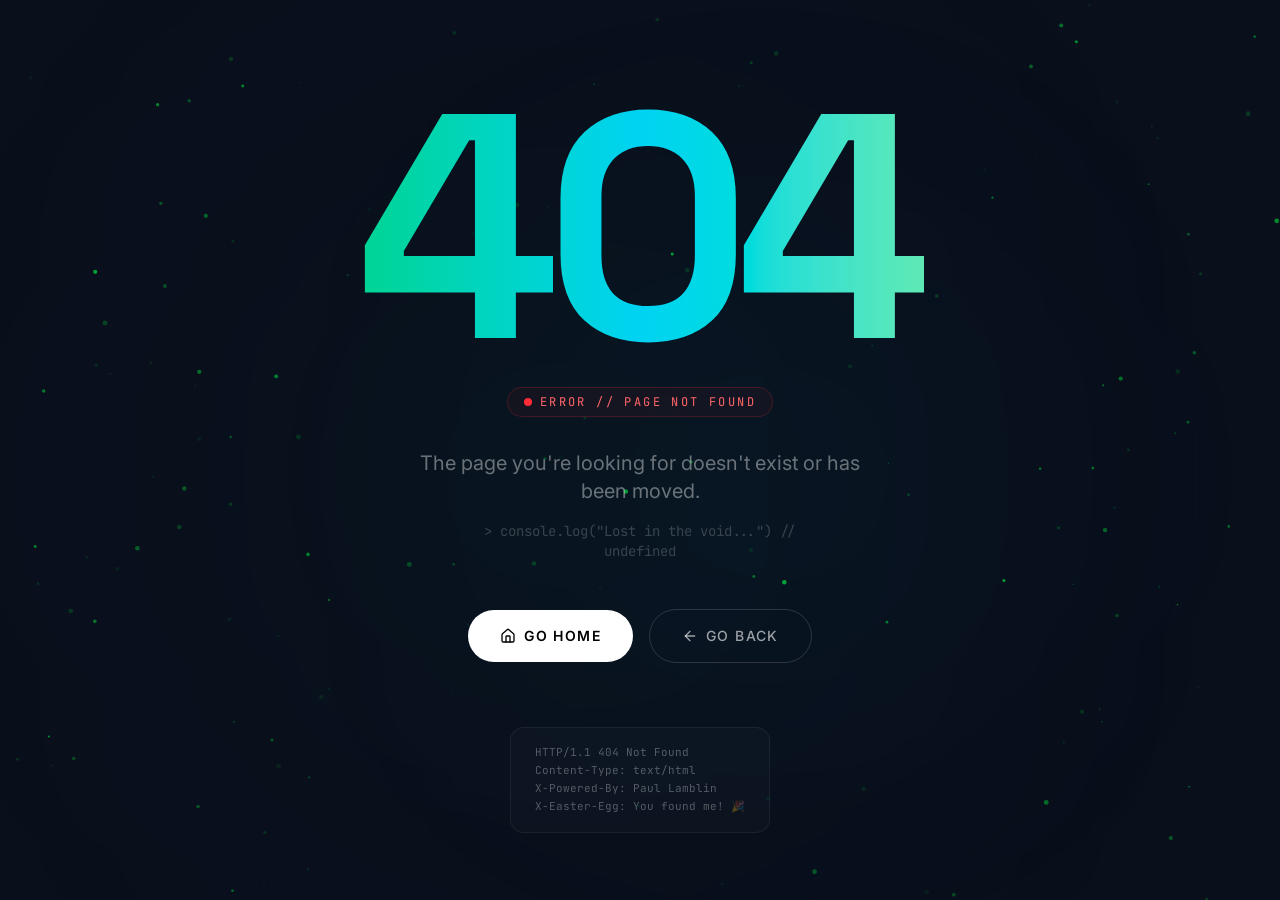
==== commit daeced1a: "CDD : image remplacée par Club de décourverte.png, logo logo_club_decouvertes.png affiché en haut à " ====
--- a/index.html
+++ b/index.html
@@ -5,8 +5,8 @@
       <meta charset="UTF-8" />
       <meta name="viewport" content="width=device-width, initial-scale=1.0" />
       <title>Portfolio Paul Lamblin</title>
-      <script type="module" crossorigin src="/assets/index-CdFwJAsv.js"></script>
-      <link rel="stylesheet" crossorigin href="/assets/index-KJNit3Fv.css">
+      <script type="module" crossorigin src="/assets/index-DbMvWzya.js"></script>
+      <link rel="stylesheet" crossorigin href="/assets/index-CfxJik5u.css">
     </head>
 
     <body>
--- a/assets/index-CfxJik5u.css
+++ b/assets/index-CfxJik5u.css
@@ -0,0 +1 @@
+@import"https://fonts.googleapis.com/css2?family=Space+Grotesk:wght@300;400;500;600;700&family=Inter:wght@300;400;500;600;700;800;900&family=JetBrains+Mono:wght@400;500;600;700&display=swap";/*! tailwindcss v4.1.12 | MIT License | https://tailwindcss.com */@layer properties{@supports (((-webkit-hyphens:none)) and (not (margin-trim:inline))) or ((-moz-orient:inline) and (not (color:rgb(from red r g b)))){*,:before,:after,::backdrop{--tw-translate-x:0;--tw-translate-y:0;--tw-translate-z:0;--tw-rotate-x:initial;--tw-rotate-y:initial;--tw-rotate-z:initial;--tw-skew-x:initial;--tw-skew-y:initial;--tw-space-y-reverse:0;--tw-space-x-reverse:0;--tw-border-style:solid;--tw-gradient-position:initial;--tw-gradient-from:#0000;--tw-gradient-via:#0000;--tw-gradient-to:#0000;--tw-gradient-stops:initial;--tw-gradient-via-stops:initial;--tw-gradient-from-position:0%;--tw-gradient-via-position:50%;--tw-gradient-to-position:100%;--tw-leading:initial;--tw-font-weight:initial;--tw-tracking:initial;--tw-ordinal:initial;--tw-slashed-zero:initial;--tw-numeric-figure:initial;--tw-numeric-spacing:initial;--tw-numeric-fraction:initial;--tw-shadow:0 0 #0000;--tw-shadow-color:initial;--tw-shadow-alpha:100%;--tw-inset-shadow:0 0 #0000;--tw-inset-shadow-color:initial;--tw-inset-shadow-alpha:100%;--tw-ring-color:initial;--tw-ring-shadow:0 0 #0000;--tw-inset-ring-color:initial;--tw-inset-ring-shadow:0 0 #0000;--tw-ring-inset:initial;--tw-ring-offset-width:0px;--tw-ring-offset-color:#fff;--tw-ring-offset-shadow:0 0 #0000;--tw-outline-style:solid;--tw-blur:initial;--tw-brightness:initial;--tw-contrast:initial;--tw-grayscale:initial;--tw-hue-rotate:initial;--tw-invert:initial;--tw-opacity:initial;--tw-saturate:initial;--tw-sepia:initial;--tw-drop-shadow:initial;--tw-drop-shadow-color:initial;--tw-drop-shadow-alpha:100%;--tw-drop-shadow-size:initial;--tw-backdrop-blur:initial;--tw-backdrop-brightness:initial;--tw-backdrop-contrast:initial;--tw-backdrop-grayscale:initial;--tw-backdrop-hue-rotate:initial;--tw-backdrop-invert:initial;--tw-backdrop-opacity:initial;--tw-backdrop-saturate:initial;--tw-backdrop-sepia:initial;--tw-duration:initial;--tw-ease:initial;--tw-scale-x:1;--tw-scale-y:1;--tw-scale-z:1;--tw-content:"";--tw-animation-delay:0s;--tw-animation-direction:normal;--tw-animation-duration:initial;--tw-animation-fill-mode:none;--tw-animation-iteration-count:1;--tw-enter-blur:0;--tw-enter-opacity:1;--tw-enter-rotate:0;--tw-enter-scale:1;--tw-enter-translate-x:0;--tw-enter-translate-y:0;--tw-exit-blur:0;--tw-exit-opacity:1;--tw-exit-rotate:0;--tw-exit-scale:1;--tw-exit-translate-x:0;--tw-exit-translate-y:0}}}@layer theme{:root,:host{--font-sans:ui-sans-serif,system-ui,sans-serif,"Apple Color Emoji","Segoe UI Emoji","Segoe UI Symbol","Noto Color Emoji";--font-mono:"JetBrains Mono",monospace;--color-red-50:oklch(97.1% .013 17.38);--color-red-400:oklch(70.4% .191 22.216);--color-red-500:oklch(63.7% .237 25.331);--color-orange-500:oklch(70.5% .213 47.604);--color-amber-300:oklch(87.9% .169 91.605);--color-amber-400:oklch(82.8% .189 84.429);--color-amber-500:oklch(76.9% .188 70.08);--color-yellow-300:oklch(90.5% .182 98.111);--color-yellow-400:oklch(85.2% .199 91.936);--color-yellow-500:oklch(79.5% .184 86.047);--color-green-500:oklch(72.3% .219 149.579);--color-emerald-50:oklch(97.9% .021 166.113);--color-emerald-100:oklch(95% .052 163.051);--color-emerald-200:oklch(90.5% .093 164.15);--color-emerald-300:oklch(84.5% .143 164.978);--color-emerald-400:oklch(76.5% .177 163.223);--color-emerald-500:oklch(69.6% .17 162.48);--color-emerald-600:oklch(59.6% .145 163.225);--color-emerald-700:oklch(50.8% .118 165.612);--color-teal-500:oklch(70.4% .14 182.503);--color-cyan-50:oklch(98.4% .019 200.873);--color-cyan-100:oklch(95.6% .045 203.388);--color-cyan-200:oklch(91.7% .08 205.041);--color-cyan-300:oklch(86.5% .127 207.078);--color-cyan-400:oklch(78.9% .154 211.53);--color-cyan-500:oklch(71.5% .143 215.221);--color-cyan-600:oklch(60.9% .126 221.723);--color-cyan-700:oklch(52% .105 223.128);--color-blue-500:oklch(62.3% .214 259.815);--color-blue-600:oklch(54.6% .245 262.881);--color-violet-300:oklch(81.1% .111 293.571);--color-violet-400:oklch(70.2% .183 293.541);--color-violet-500:oklch(60.6% .25 292.717);--color-violet-600:oklch(54.1% .281 293.009);--color-fuchsia-500:oklch(66.7% .295 322.15);--color-pink-400:oklch(71.8% .202 349.761);--color-pink-500:oklch(65.6% .241 354.308);--color-gray-50:oklch(98.5% .002 247.839);--color-gray-100:oklch(96.7% .003 264.542);--color-gray-200:oklch(92.8% .006 264.531);--color-gray-300:oklch(87.2% .01 258.338);--color-gray-400:oklch(70.7% .022 261.325);--color-gray-500:oklch(55.1% .027 264.364);--color-gray-600:oklch(44.6% .03 256.802);--color-gray-700:oklch(37.3% .034 259.733);--color-gray-800:oklch(27.8% .033 256.848);--color-gray-900:oklch(21% .034 264.665);--color-black:#000;--color-white:#fff;--spacing:.25rem;--container-xs:20rem;--container-sm:24rem;--container-md:28rem;--container-lg:32rem;--container-2xl:42rem;--container-3xl:48rem;--container-4xl:56rem;--container-6xl:72rem;--container-7xl:80rem;--text-xs:.75rem;--text-xs--line-height:calc(1/.75);--text-sm:.875rem;--text-sm--line-height:calc(1.25/.875);--text-base:1rem;--text-base--line-height: 1.5 ;--text-lg:1.125rem;--text-lg--line-height:calc(1.75/1.125);--text-xl:1.25rem;--text-xl--line-height:calc(1.75/1.25);--text-2xl:1.5rem;--text-2xl--line-height:calc(2/1.5);--text-3xl:1.875rem;--text-3xl--line-height: 1.2 ;--text-4xl:2.25rem;--text-4xl--line-height:calc(2.5/2.25);--text-5xl:3rem;--text-5xl--line-height:1;--text-6xl:3.75rem;--text-6xl--line-height:1;--text-7xl:4.5rem;--text-7xl--line-height:1;--font-weight-light:300;--font-weight-normal:400;--font-weight-medium:500;--font-weight-semibold:600;--font-weight-bold:700;--font-weight-black:900;--tracking-tight:-.025em;--tracking-wide:.025em;--tracking-wider:.05em;--tracking-widest:.1em;--leading-relaxed:1.625;--radius-xs:.125rem;--radius-2xl:1rem;--ease-out:cubic-bezier(0,0,.2,1);--ease-in-out:cubic-bezier(.4,0,.2,1);--animate-pulse:pulse 2s cubic-bezier(.4,0,.6,1)infinite;--blur-sm:8px;--blur-md:12px;--blur-xl:24px;--aspect-video:16/9;--default-transition-duration:.15s;--default-transition-timing-function:cubic-bezier(.4,0,.2,1);--default-font-family:var(--font-sans);--default-mono-font-family:"JetBrains Mono",monospace;--color-border:var(--border);--font-inter:"Inter",system-ui,sans-serif;--font-grotesk:"Space Grotesk",system-ui,sans-serif}}@layer base{*,:after,:before,::backdrop{box-sizing:border-box;border:0 solid;margin:0;padding:0}::file-selector-button{box-sizing:border-box;border:0 solid;margin:0;padding:0}html,:host{-webkit-text-size-adjust:100%;-moz-tab-size:4;tab-size:4;line-height:1.5;font-family:var(--default-font-family,ui-sans-serif,system-ui,sans-serif,"Apple Color Emoji","Segoe UI Emoji","Segoe UI Symbol","Noto Color Emoji");font-feature-settings:var(--default-font-feature-settings,normal);font-variation-settings:var(--default-font-variation-settings,normal);-webkit-tap-highlight-color:transparent}hr{height:0;color:inherit;border-top-width:1px}abbr:where([title]){-webkit-text-decoration:underline dotted;text-decoration:underline dotted}h1,h2,h3,h4,h5,h6{font-size:inherit;font-weight:inherit}a{color:inherit;-webkit-text-decoration:inherit;text-decoration:inherit}b,strong{font-weight:bolder}code,kbd,samp,pre{font-family:var(--default-mono-font-family,ui-monospace,SFMono-Regular,Menlo,Monaco,Consolas,"Liberation Mono","Courier New",monospace);font-feature-settings:var(--default-mono-font-feature-settings,normal);font-variation-settings:var(--default-mono-font-variation-settings,normal);font-size:1em}small{font-size:80%}sub,sup{vertical-align:baseline;font-size:75%;line-height:0;position:relative}sub{bottom:-.25em}sup{top:-.5em}table{text-indent:0;border-color:inherit;border-collapse:collapse}:-moz-focusring{outline:auto}progress{vertical-align:baseline}summary{display:list-item}ol,ul,menu{list-style:none}img,svg,video,canvas,audio,iframe,embed,object{vertical-align:middle;display:block}img,video{max-width:100%;height:auto}button,input,select,optgroup,textarea{font:inherit;font-feature-settings:inherit;font-variation-settings:inherit;letter-spacing:inherit;color:inherit;opacity:1;background-color:#0000;border-radius:0}::file-selector-button{font:inherit;font-feature-settings:inherit;font-variation-settings:inherit;letter-spacing:inherit;color:inherit;opacity:1;background-color:#0000;border-radius:0}:where(select:is([multiple],[size])) optgroup{font-weight:bolder}:where(select:is([multiple],[size])) optgroup option{padding-inline-start:20px}::file-selector-button{margin-inline-end:4px}::placeholder{opacity:1}@supports (not ((-webkit-appearance:-apple-pay-button))) or (contain-intrinsic-size:1px){::placeholder{color:currentColor}@supports (color:color-mix(in lab,red,red)){::placeholder{color:color-mix(in oklab,currentcolor 50%,transparent)}}}textarea{resize:vertical}::-webkit-search-decoration{-webkit-appearance:none}::-webkit-date-and-time-value{min-height:1lh;text-align:inherit}::-webkit-datetime-edit{display:inline-flex}::-webkit-datetime-edit-fields-wrapper{padding:0}::-webkit-datetime-edit{padding-block:0}::-webkit-datetime-edit-year-field{padding-block:0}::-webkit-datetime-edit-month-field{padding-block:0}::-webkit-datetime-edit-day-field{padding-block:0}::-webkit-datetime-edit-hour-field{padding-block:0}::-webkit-datetime-edit-minute-field{padding-block:0}::-webkit-datetime-edit-second-field{padding-block:0}::-webkit-datetime-edit-millisecond-field{padding-block:0}::-webkit-datetime-edit-meridiem-field{padding-block:0}::-webkit-calendar-picker-indicator{line-height:1}:-moz-ui-invalid{box-shadow:none}button,input:where([type=button],[type=reset],[type=submit]){-webkit-appearance:button;-moz-appearance:button;appearance:button}::file-selector-button{-webkit-appearance:button;-moz-appearance:button;appearance:button}::-webkit-inner-spin-button{height:auto}::-webkit-outer-spin-button{height:auto}[hidden]:where(:not([hidden=until-found])){display:none!important}*{border-color:var(--border);outline-color:var(--ring)}@supports (color:color-mix(in lab,red,red)){*{outline-color:color-mix(in oklab,var(--ring)50%,transparent)}}body{background-color:var(--background);color:var(--foreground);font-family:var(--font-inter)}html{font-size:var(--font-size);scroll-behavior:smooth}h1,h2,h3,h4{font-family:var(--font-grotesk)}h1{font-size:var(--text-2xl);font-weight:var(--font-weight-medium);line-height:1.1}h2{font-size:var(--text-xl);font-weight:var(--font-weight-medium);line-height:1.2}h3{font-size:var(--text-lg);font-weight:var(--font-weight-medium);line-height:1.3}h4{font-size:var(--text-base);font-weight:var(--font-weight-medium);line-height:1.4}label,button{font-size:var(--text-base);font-weight:var(--font-weight-medium);line-height:1.5}input{font-size:var(--text-base);font-weight:var(--font-weight-normal);line-height:1.5}::-webkit-scrollbar{width:6px}::-webkit-scrollbar-track{background:0 0}::-webkit-scrollbar-thumb{background:#00ff4133;border-radius:3px}::-webkit-scrollbar-thumb:hover{background:#00ff4166}.dark ::-webkit-scrollbar-thumb{background:#00ff4126}.dark ::-webkit-scrollbar-thumb:hover{background:#00ff414d}::selection{color:inherit;background-color:#00ff4140}}@layer components;@layer utilities{.\@container\/card-header{container:card-header/inline-size}.pointer-events-none{pointer-events:none}.invisible{visibility:hidden}.visible{visibility:visible}.sr-only{clip:rect(0,0,0,0);white-space:nowrap;border-width:0;width:1px;height:1px;margin:-1px;padding:0;position:absolute;overflow:hidden}.absolute{position:absolute}.fixed{position:fixed}.relative{position:relative}.static{position:static}.inset-0{inset:calc(var(--spacing)*0)}.inset-x-0{inset-inline:calc(var(--spacing)*0)}.inset-y-0{inset-block:calc(var(--spacing)*0)}.-top-6{top:calc(var(--spacing)*-6)}.-top-12{top:calc(var(--spacing)*-12)}.top-0{top:calc(var(--spacing)*0)}.top-1\.5{top:calc(var(--spacing)*1.5)}.top-1\/2{top:50%}.top-1\/4{top:25%}.top-3{top:calc(var(--spacing)*3)}.top-3\.5{top:calc(var(--spacing)*3.5)}.top-4{top:calc(var(--spacing)*4)}.top-\[1px\]{top:1px}.top-\[3px\]{top:3px}.top-\[10px\]{top:10px}.top-\[14px\]{top:14px}.top-\[50\%\]{top:50%}.top-\[60\%\]{top:60%}.top-full{top:100%}.-right-12{right:calc(var(--spacing)*-12)}.right-0{right:calc(var(--spacing)*0)}.right-1{right:calc(var(--spacing)*1)}.right-1\/4{right:25%}.right-2{right:calc(var(--spacing)*2)}.right-3{right:calc(var(--spacing)*3)}.right-4{right:calc(var(--spacing)*4)}.right-6{right:calc(var(--spacing)*6)}.right-\[3px\]{right:3px}.-bottom-1{bottom:calc(var(--spacing)*-1)}.-bottom-6{bottom:calc(var(--spacing)*-6)}.-bottom-10{bottom:calc(var(--spacing)*-10)}.-bottom-12{bottom:calc(var(--spacing)*-12)}.bottom-0{bottom:calc(var(--spacing)*0)}.bottom-1\/4{bottom:25%}.bottom-6{bottom:calc(var(--spacing)*6)}.bottom-\[1px\]{bottom:1px}.bottom-\[3px\]{bottom:3px}.bottom-\[8px\]{bottom:8px}.bottom-\[10px\]{bottom:10px}.-left-12{left:calc(var(--spacing)*-12)}.left-0{left:calc(var(--spacing)*0)}.left-1{left:calc(var(--spacing)*1)}.left-1\/2{left:50%}.left-1\/4{left:25%}.left-2{left:calc(var(--spacing)*2)}.left-3{left:calc(var(--spacing)*3)}.left-4{left:calc(var(--spacing)*4)}.left-\[3px\]{left:3px}.left-\[50\%\]{left:50%}.isolate{isolation:isolate}.-z-0{z-index:-0}.z-0{z-index:0}.z-10{z-index:10}.z-20{z-index:20}.z-40{z-index:40}.z-50{z-index:50}.z-\[1\]{z-index:1}.z-\[2\]{z-index:2}.z-\[400\]{z-index:400}.z-\[9990\]{z-index:9990}.z-\[9991\]{z-index:9991}.z-\[9998\]{z-index:9998}.z-\[9999\]{z-index:9999}.z-\[10000\]{z-index:10000}.col-start-2{grid-column-start:2}.row-span-2{grid-row:span 2/span 2}.row-start-1{grid-row-start:1}.container{width:100%}@media(min-width:40rem){.container{max-width:40rem}}@media(min-width:48rem){.container{max-width:48rem}}@media(min-width:64rem){.container{max-width:64rem}}@media(min-width:80rem){.container{max-width:80rem}}@media(min-width:96rem){.container{max-width:96rem}}.-mx-1{margin-inline:calc(var(--spacing)*-1)}.mx-0\.5{margin-inline:calc(var(--spacing)*.5)}.mx-2{margin-inline:calc(var(--spacing)*2)}.mx-3\.5{margin-inline:calc(var(--spacing)*3.5)}.mx-auto{margin-inline:auto}.my-0\.5{margin-block:calc(var(--spacing)*.5)}.my-1{margin-block:calc(var(--spacing)*1)}.-mt-4{margin-top:calc(var(--spacing)*-4)}.-mt-8{margin-top:calc(var(--spacing)*-8)}.-mt-\[1px\]{margin-top:-1px}.mt-0\.5{margin-top:calc(var(--spacing)*.5)}.mt-1{margin-top:calc(var(--spacing)*1)}.mt-1\.5{margin-top:calc(var(--spacing)*1.5)}.mt-2{margin-top:calc(var(--spacing)*2)}.mt-4{margin-top:calc(var(--spacing)*4)}.mt-5{margin-top:calc(var(--spacing)*5)}.mt-6{margin-top:calc(var(--spacing)*6)}.mt-8{margin-top:calc(var(--spacing)*8)}.mt-12{margin-top:calc(var(--spacing)*12)}.mt-16{margin-top:calc(var(--spacing)*16)}.mt-auto{margin-top:auto}.mb-0\.5{margin-bottom:calc(var(--spacing)*.5)}.mb-1{margin-bottom:calc(var(--spacing)*1)}.mb-2{margin-bottom:calc(var(--spacing)*2)}.mb-3{margin-bottom:calc(var(--spacing)*3)}.mb-4{margin-bottom:calc(var(--spacing)*4)}.mb-5{margin-bottom:calc(var(--spacing)*5)}.mb-6{margin-bottom:calc(var(--spacing)*6)}.mb-8{margin-bottom:calc(var(--spacing)*8)}.mb-12{margin-bottom:calc(var(--spacing)*12)}.mb-20{margin-bottom:calc(var(--spacing)*20)}.-ml-4{margin-left:calc(var(--spacing)*-4)}.ml-1{margin-left:calc(var(--spacing)*1)}.ml-auto{margin-left:auto}.line-clamp-1{-webkit-line-clamp:1;-webkit-box-orient:vertical;display:-webkit-box;overflow:hidden}.line-clamp-2{-webkit-line-clamp:2;-webkit-box-orient:vertical;display:-webkit-box;overflow:hidden}.block{display:block}.flex{display:flex}.grid{display:grid}.hidden{display:none}.inline{display:inline}.inline-block{display:inline-block}.inline-flex{display:inline-flex}.table{display:table}.table-caption{display:table-caption}.table-cell{display:table-cell}.table-row{display:table-row}.field-sizing-content{field-sizing:content}.aspect-square{aspect-ratio:1}.aspect-video{aspect-ratio:var(--aspect-video)}.size-2{width:calc(var(--spacing)*2);height:calc(var(--spacing)*2)}.size-2\.5{width:calc(var(--spacing)*2.5);height:calc(var(--spacing)*2.5)}.size-3{width:calc(var(--spacing)*3);height:calc(var(--spacing)*3)}.size-3\.5{width:calc(var(--spacing)*3.5);height:calc(var(--spacing)*3.5)}.size-4{width:calc(var(--spacing)*4);height:calc(var(--spacing)*4)}.size-7{width:calc(var(--spacing)*7);height:calc(var(--spacing)*7)}.size-8{width:calc(var(--spacing)*8);height:calc(var(--spacing)*8)}.size-9{width:calc(var(--spacing)*9);height:calc(var(--spacing)*9)}.size-10{width:calc(var(--spacing)*10);height:calc(var(--spacing)*10)}.size-full{width:100%;height:100%}.h-1\.5{height:calc(var(--spacing)*1.5)}.h-2{height:calc(var(--spacing)*2)}.h-2\.5{height:calc(var(--spacing)*2.5)}.h-3{height:calc(var(--spacing)*3)}.h-3\.5{height:calc(var(--spacing)*3.5)}.h-4{height:calc(var(--spacing)*4)}.h-5{height:calc(var(--spacing)*5)}.h-6{height:calc(var(--spacing)*6)}.h-7{height:calc(var(--spacing)*7)}.h-8{height:calc(var(--spacing)*8)}.h-9{height:calc(var(--spacing)*9)}.h-10{height:calc(var(--spacing)*10)}.h-11{height:calc(var(--spacing)*11)}.h-12{height:calc(var(--spacing)*12)}.h-14{height:calc(var(--spacing)*14)}.h-16{height:calc(var(--spacing)*16)}.h-48{height:calc(var(--spacing)*48)}.h-64{height:calc(var(--spacing)*64)}.h-\[1\.5px\]{height:1.5px}.h-\[1\.15rem\]{height:1.15rem}.h-\[5px\]{height:5px}.h-\[7px\]{height:7px}.h-\[8px\]{height:8px}.h-\[52px\]{height:52px}.h-\[400px\]{height:400px}.h-\[500px\]{height:500px}.h-\[600px\]{height:600px}.h-\[800px\]{height:800px}.h-\[calc\(100\%-1px\)\]{height:calc(100% - 1px)}.h-\[var\(--radix-navigation-menu-viewport-height\)\]{height:var(--radix-navigation-menu-viewport-height)}.h-\[var\(--radix-select-trigger-height\)\]{height:var(--radix-select-trigger-height)}.h-auto{height:auto}.h-full{height:100%}.h-px{height:1px}.h-svh{height:100svh}.max-h-\(--radix-context-menu-content-available-height\){max-height:var(--radix-context-menu-content-available-height)}.max-h-\(--radix-dropdown-menu-content-available-height\){max-height:var(--radix-dropdown-menu-content-available-height)}.max-h-\(--radix-select-content-available-height\){max-height:var(--radix-select-content-available-height)}.max-h-\[90vh\]{max-height:90vh}.max-h-\[300px\]{max-height:300px}.min-h-0{min-height:calc(var(--spacing)*0)}.min-h-4{min-height:calc(var(--spacing)*4)}.min-h-16{min-height:calc(var(--spacing)*16)}.min-h-\[300px\]{min-height:300px}.min-h-full{min-height:100%}.min-h-screen{min-height:100vh}.min-h-svh{min-height:100svh}.w-\(--sidebar-width\){width:var(--sidebar-width)}.w-0{width:calc(var(--spacing)*0)}.w-1{width:calc(var(--spacing)*1)}.w-1\.5{width:calc(var(--spacing)*1.5)}.w-2{width:calc(var(--spacing)*2)}.w-2\.5{width:calc(var(--spacing)*2.5)}.w-3{width:calc(var(--spacing)*3)}.w-3\.5{width:calc(var(--spacing)*3.5)}.w-3\/4{width:75%}.w-4{width:calc(var(--spacing)*4)}.w-5{width:calc(var(--spacing)*5)}.w-6{width:calc(var(--spacing)*6)}.w-7{width:calc(var(--spacing)*7)}.w-8{width:calc(var(--spacing)*8)}.w-9{width:calc(var(--spacing)*9)}.w-10{width:calc(var(--spacing)*10)}.w-11{width:calc(var(--spacing)*11)}.w-12{width:calc(var(--spacing)*12)}.w-14{width:calc(var(--spacing)*14)}.w-64{width:calc(var(--spacing)*64)}.w-72{width:calc(var(--spacing)*72)}.w-\[1\.5px\]{width:1.5px}.w-\[1px\]{width:1px}.w-\[2px\]{width:2px}.w-\[3px\]{width:3px}.w-\[5px\]{width:5px}.w-\[7px\]{width:7px}.w-\[100px\]{width:100px}.w-\[400px\]{width:400px}.w-\[500px\]{width:500px}.w-\[600px\]{width:600px}.w-\[800px\]{width:800px}.w-auto{width:auto}.w-fit{width:fit-content}.w-full{width:100%}.w-max{width:max-content}.w-px{width:1px}.max-w-\(--skeleton-width\){max-width:var(--skeleton-width)}.max-w-2xl{max-width:var(--container-2xl)}.max-w-3xl{max-width:var(--container-3xl)}.max-w-4xl{max-width:var(--container-4xl)}.max-w-6xl{max-width:var(--container-6xl)}.max-w-7xl{max-width:var(--container-7xl)}.max-w-\[calc\(100\%-2rem\)\]{max-width:calc(100% - 2rem)}.max-w-lg{max-width:var(--container-lg)}.max-w-max{max-width:max-content}.max-w-md{max-width:var(--container-md)}.max-w-sm{max-width:var(--container-sm)}.max-w-xs{max-width:var(--container-xs)}.min-w-0{min-width:calc(var(--spacing)*0)}.min-w-5{min-width:calc(var(--spacing)*5)}.min-w-8{min-width:calc(var(--spacing)*8)}.min-w-9{min-width:calc(var(--spacing)*9)}.min-w-10{min-width:calc(var(--spacing)*10)}.min-w-\[8rem\]{min-width:8rem}.min-w-\[12rem\]{min-width:12rem}.min-w-\[var\(--radix-select-trigger-width\)\]{min-width:var(--radix-select-trigger-width)}.flex-1{flex:1}.flex-shrink-0,.shrink-0{flex-shrink:0}.grow{flex-grow:1}.grow-0{flex-grow:0}.basis-full{flex-basis:100%}.caption-bottom{caption-side:bottom}.border-collapse{border-collapse:collapse}.origin-\(--radix-context-menu-content-transform-origin\){transform-origin:var(--radix-context-menu-content-transform-origin)}.origin-\(--radix-dropdown-menu-content-transform-origin\){transform-origin:var(--radix-dropdown-menu-content-transform-origin)}.origin-\(--radix-hover-card-content-transform-origin\){transform-origin:var(--radix-hover-card-content-transform-origin)}.origin-\(--radix-menubar-content-transform-origin\){transform-origin:var(--radix-menubar-content-transform-origin)}.origin-\(--radix-popover-content-transform-origin\){transform-origin:var(--radix-popover-content-transform-origin)}.origin-\(--radix-select-content-transform-origin\){transform-origin:var(--radix-select-content-transform-origin)}.origin-\(--radix-tooltip-content-transform-origin\){transform-origin:var(--radix-tooltip-content-transform-origin)}.origin-top{transform-origin:top}.-translate-x-1\/2{--tw-translate-x: -50% ;translate:var(--tw-translate-x)var(--tw-translate-y)}.-translate-x-px{--tw-translate-x:-1px;translate:var(--tw-translate-x)var(--tw-translate-y)}.translate-x-\[-50\%\]{--tw-translate-x:-50%;translate:var(--tw-translate-x)var(--tw-translate-y)}.translate-x-px{--tw-translate-x:1px;translate:var(--tw-translate-x)var(--tw-translate-y)}.-translate-y-1\/2{--tw-translate-y: -50% ;translate:var(--tw-translate-x)var(--tw-translate-y)}.translate-y-0\.5{--tw-translate-y:calc(var(--spacing)*.5);translate:var(--tw-translate-x)var(--tw-translate-y)}.translate-y-\[-50\%\]{--tw-translate-y:-50%;translate:var(--tw-translate-x)var(--tw-translate-y)}.translate-y-\[calc\(-50\%_-_2px\)\]{--tw-translate-y: calc(-50% - 2px) ;translate:var(--tw-translate-x)var(--tw-translate-y)}.rotate-45{rotate:45deg}.rotate-90{rotate:90deg}.transform{transform:var(--tw-rotate-x,)var(--tw-rotate-y,)var(--tw-rotate-z,)var(--tw-skew-x,)var(--tw-skew-y,)}.animate-caret-blink{animation:1.25s ease-out infinite caret-blink}.animate-in{animation:enter var(--tw-animation-duration,var(--tw-duration,.15s))var(--tw-ease,ease)var(--tw-animation-delay,0s)var(--tw-animation-iteration-count,1)var(--tw-animation-direction,normal)var(--tw-animation-fill-mode,none)}.animate-pulse{animation:var(--animate-pulse)}.cursor-default{cursor:default}.cursor-not-allowed{cursor:not-allowed}.cursor-pointer{cursor:pointer}.touch-none{touch-action:none}.resize{resize:both}.resize-none{resize:none}.scroll-my-1{scroll-margin-block:calc(var(--spacing)*1)}.scroll-py-1{scroll-padding-block:calc(var(--spacing)*1)}.list-none{list-style-type:none}.auto-rows-min{grid-auto-rows:min-content}.grid-cols-1{grid-template-columns:repeat(1,minmax(0,1fr))}.grid-cols-\[0_1fr\]{grid-template-columns:0 1fr}.grid-rows-\[auto_auto\]{grid-template-rows:auto auto}.flex-col{flex-direction:column}.flex-col-reverse{flex-direction:column-reverse}.flex-row{flex-direction:row}.flex-wrap{flex-wrap:wrap}.items-center{align-items:center}.items-end{align-items:flex-end}.items-start{align-items:flex-start}.items-stretch{align-items:stretch}.justify-between{justify-content:space-between}.justify-center{justify-content:center}.justify-items-start{justify-items:start}.gap-0\.5{gap:calc(var(--spacing)*.5)}.gap-1{gap:calc(var(--spacing)*1)}.gap-1\.5{gap:calc(var(--spacing)*1.5)}.gap-2{gap:calc(var(--spacing)*2)}.gap-2\.5{gap:calc(var(--spacing)*2.5)}.gap-3{gap:calc(var(--spacing)*3)}.gap-4{gap:calc(var(--spacing)*4)}.gap-6{gap:calc(var(--spacing)*6)}.gap-8{gap:calc(var(--spacing)*8)}.gap-12{gap:calc(var(--spacing)*12)}:where(.space-y-1>:not(:last-child)){--tw-space-y-reverse:0;margin-block-start:calc(calc(var(--spacing)*1)*var(--tw-space-y-reverse));margin-block-end:calc(calc(var(--spacing)*1)*calc(1 - var(--tw-space-y-reverse)))}:where(.space-y-2>:not(:last-child)){--tw-space-y-reverse:0;margin-block-start:calc(calc(var(--spacing)*2)*var(--tw-space-y-reverse));margin-block-end:calc(calc(var(--spacing)*2)*calc(1 - var(--tw-space-y-reverse)))}:where(.space-y-4>:not(:last-child)){--tw-space-y-reverse:0;margin-block-start:calc(calc(var(--spacing)*4)*var(--tw-space-y-reverse));margin-block-end:calc(calc(var(--spacing)*4)*calc(1 - var(--tw-space-y-reverse)))}:where(.space-y-5>:not(:last-child)){--tw-space-y-reverse:0;margin-block-start:calc(calc(var(--spacing)*5)*var(--tw-space-y-reverse));margin-block-end:calc(calc(var(--spacing)*5)*calc(1 - var(--tw-space-y-reverse)))}:where(.space-y-8>:not(:last-child)){--tw-space-y-reverse:0;margin-block-start:calc(calc(var(--spacing)*8)*var(--tw-space-y-reverse));margin-block-end:calc(calc(var(--spacing)*8)*calc(1 - var(--tw-space-y-reverse)))}:where(.space-x-1>:not(:last-child)){--tw-space-x-reverse:0;margin-inline-start:calc(calc(var(--spacing)*1)*var(--tw-space-x-reverse));margin-inline-end:calc(calc(var(--spacing)*1)*calc(1 - var(--tw-space-x-reverse)))}.gap-y-0\.5{row-gap:calc(var(--spacing)*.5)}.self-start{align-self:flex-start}.justify-self-end{justify-self:flex-end}.truncate{text-overflow:ellipsis;white-space:nowrap;overflow:hidden}.overflow-auto{overflow:auto}.overflow-hidden{overflow:hidden}.overflow-x-auto{overflow-x:auto}.overflow-x-hidden{overflow-x:hidden}.overflow-y-auto{overflow-y:auto}.rounded{border-radius:.25rem}.rounded-2xl{border-radius:var(--radius-2xl)}.rounded-\[1px\]{border-radius:1px}.rounded-\[2px\]{border-radius:2px}.rounded-\[4px\]{border-radius:4px}.rounded-\[inherit\]{border-radius:inherit}.rounded-full{border-radius:3.40282e38px}.rounded-lg{border-radius:var(--radius)}.rounded-md{border-radius:calc(var(--radius) - 2px)}.rounded-none{border-radius:0}.rounded-sm{border-radius:calc(var(--radius) - 4px)}.rounded-xl{border-radius:calc(var(--radius) + 4px)}.rounded-xs{border-radius:var(--radius-xs)}.rounded-tl-sm{border-top-left-radius:calc(var(--radius) - 4px)}.border{border-style:var(--tw-border-style);border-width:1px}.border-\[1\.5px\]{border-style:var(--tw-border-style);border-width:1.5px}.border-y{border-block-style:var(--tw-border-style);border-block-width:1px}.border-t{border-top-style:var(--tw-border-style);border-top-width:1px}.border-r{border-right-style:var(--tw-border-style);border-right-width:1px}.border-b{border-bottom-style:var(--tw-border-style);border-bottom-width:1px}.border-l{border-left-style:var(--tw-border-style);border-left-width:1px}.border-dashed{--tw-border-style:dashed;border-style:dashed}.border-\(--color-border\){border-color:var(--color-border)}.border-amber-500\/30{border-color:#f99c004d}@supports (color:color-mix(in lab,red,red)){.border-amber-500\/30{border-color:color-mix(in oklab,var(--color-amber-500)30%,transparent)}}.border-black\/10{border-color:#0000001a}@supports (color:color-mix(in lab,red,red)){.border-black\/10{border-color:color-mix(in oklab,var(--color-black)10%,transparent)}}.border-black\/\[0\.06\]{border-color:#0000000f}@supports (color:color-mix(in lab,red,red)){.border-black\/\[0\.06\]{border-color:color-mix(in oklab,var(--color-black)6%,transparent)}}.border-black\/\[0\.08\]{border-color:#00000014}@supports (color:color-mix(in lab,red,red)){.border-black\/\[0\.08\]{border-color:color-mix(in oklab,var(--color-black)8%,transparent)}}.border-border\/50{border-color:var(--border)}@supports (color:color-mix(in lab,red,red)){.border-border\/50{border-color:color-mix(in oklab,var(--border)50%,transparent)}}.border-cyan-200{border-color:var(--color-cyan-200)}.border-cyan-500\/15{border-color:#00b7d726}@supports (color:color-mix(in lab,red,red)){.border-cyan-500\/15{border-color:color-mix(in oklab,var(--color-cyan-500)15%,transparent)}}.border-emerald-200{border-color:var(--color-emerald-200)}.border-emerald-500\/10{border-color:#00bb7f1a}@supports (color:color-mix(in lab,red,red)){.border-emerald-500\/10{border-color:color-mix(in oklab,var(--color-emerald-500)10%,transparent)}}.border-emerald-500\/15{border-color:#00bb7f26}@supports (color:color-mix(in lab,red,red)){.border-emerald-500\/15{border-color:color-mix(in oklab,var(--color-emerald-500)15%,transparent)}}.border-emerald-500\/20{border-color:#00bb7f33}@supports (color:color-mix(in lab,red,red)){.border-emerald-500\/20{border-color:color-mix(in oklab,var(--color-emerald-500)20%,transparent)}}.border-emerald-600\/20{border-color:#00976733}@supports (color:color-mix(in lab,red,red)){.border-emerald-600\/20{border-color:color-mix(in oklab,var(--color-emerald-600)20%,transparent)}}.border-gray-200{border-color:var(--color-gray-200)}.border-gray-300{border-color:var(--color-gray-300)}.border-input{border-color:var(--input)}.border-primary{border-color:var(--primary)}.border-red-500\/15{border-color:#fb2c3626}@supports (color:color-mix(in lab,red,red)){.border-red-500\/15{border-color:color-mix(in oklab,var(--color-red-500)15%,transparent)}}.border-red-500\/20{border-color:#fb2c3633}@supports (color:color-mix(in lab,red,red)){.border-red-500\/20{border-color:color-mix(in oklab,var(--color-red-500)20%,transparent)}}.border-sidebar-border{border-color:var(--sidebar-border)}.border-transparent{border-color:#0000}.border-white\/10{border-color:#ffffff1a}@supports (color:color-mix(in lab,red,red)){.border-white\/10{border-color:color-mix(in oklab,var(--color-white)10%,transparent)}}.border-white\/15{border-color:#ffffff26}@supports (color:color-mix(in lab,red,red)){.border-white\/15{border-color:color-mix(in oklab,var(--color-white)15%,transparent)}}.border-white\/20{border-color:#fff3}@supports (color:color-mix(in lab,red,red)){.border-white\/20{border-color:color-mix(in oklab,var(--color-white)20%,transparent)}}.border-white\/\[0\.04\]{border-color:#ffffff0a}@supports (color:color-mix(in lab,red,red)){.border-white\/\[0\.04\]{border-color:color-mix(in oklab,var(--color-white)4%,transparent)}}.border-white\/\[0\.06\]{border-color:#ffffff0f}@supports (color:color-mix(in lab,red,red)){.border-white\/\[0\.06\]{border-color:color-mix(in oklab,var(--color-white)6%,transparent)}}.border-white\/\[0\.08\]{border-color:#ffffff14}@supports (color:color-mix(in lab,red,red)){.border-white\/\[0\.08\]{border-color:color-mix(in oklab,var(--color-white)8%,transparent)}}.border-t-transparent{border-top-color:#0000}.border-l-transparent{border-left-color:#0000}.bg-\(--color-bg\){background-color:var(--color-bg)}.bg-\[\#0a0a0a\]{background-color:#0a0a0a}.bg-\[\#0a0f1c\]{background-color:#0a0f1c}.bg-\[\#0a0f1c\]\/60{background-color:#0a0f1c99}.bg-\[\#0d1321\]{background-color:#0d1321}.bg-\[\#060a14\]{background-color:#060a14}.bg-\[\#060a14\]\/60{background-color:#060a1499}.bg-\[\#030303\]\/98{background-color:#030303fa}.bg-\[\#f0f0f5\]\/98{background-color:#f0f0f5fa}.bg-\[\#f0f2f5\]{background-color:#f0f2f5}.bg-accent{background-color:var(--accent)}.bg-amber-400{background-color:var(--color-amber-400)}.bg-amber-500{background-color:var(--color-amber-500)}.bg-amber-500\/20{background-color:#f99c0033}@supports (color:color-mix(in lab,red,red)){.bg-amber-500\/20{background-color:color-mix(in oklab,var(--color-amber-500)20%,transparent)}}.bg-background{background-color:var(--background)}.bg-black\/5{background-color:#0000000d}@supports (color:color-mix(in lab,red,red)){.bg-black\/5{background-color:color-mix(in oklab,var(--color-black)5%,transparent)}}.bg-black\/10{background-color:#0000001a}@supports (color:color-mix(in lab,red,red)){.bg-black\/10{background-color:color-mix(in oklab,var(--color-black)10%,transparent)}}.bg-black\/40{background-color:#0006}@supports (color:color-mix(in lab,red,red)){.bg-black\/40{background-color:color-mix(in oklab,var(--color-black)40%,transparent)}}.bg-black\/50{background-color:#00000080}@supports (color:color-mix(in lab,red,red)){.bg-black\/50{background-color:color-mix(in oklab,var(--color-black)50%,transparent)}}.bg-black\/60{background-color:#0009}@supports (color:color-mix(in lab,red,red)){.bg-black\/60{background-color:color-mix(in oklab,var(--color-black)60%,transparent)}}.bg-black\/70{background-color:#000000b3}@supports (color:color-mix(in lab,red,red)){.bg-black\/70{background-color:color-mix(in oklab,var(--color-black)70%,transparent)}}.bg-black\/80{background-color:#000c}@supports (color:color-mix(in lab,red,red)){.bg-black\/80{background-color:color-mix(in oklab,var(--color-black)80%,transparent)}}.bg-black\/85{background-color:#000000d9}@supports (color:color-mix(in lab,red,red)){.bg-black\/85{background-color:color-mix(in oklab,var(--color-black)85%,transparent)}}.bg-black\/95{background-color:#000000f2}@supports (color:color-mix(in lab,red,red)){.bg-black\/95{background-color:color-mix(in oklab,var(--color-black)95%,transparent)}}.bg-black\/\[0\.03\]{background-color:#00000008}@supports (color:color-mix(in lab,red,red)){.bg-black\/\[0\.03\]{background-color:color-mix(in oklab,var(--color-black)3%,transparent)}}.bg-black\/\[0\.05\]{background-color:#0000000d}@supports (color:color-mix(in lab,red,red)){.bg-black\/\[0\.05\]{background-color:color-mix(in oklab,var(--color-black)5%,transparent)}}.bg-border{background-color:var(--border)}.bg-card{background-color:var(--card)}.bg-cyan-50{background-color:var(--color-cyan-50)}.bg-cyan-100{background-color:var(--color-cyan-100)}.bg-cyan-300\/10{background-color:#53eafd1a}@supports (color:color-mix(in lab,red,red)){.bg-cyan-300\/10{background-color:color-mix(in oklab,var(--color-cyan-300)10%,transparent)}}.bg-cyan-400{background-color:var(--color-cyan-400)}.bg-cyan-500{background-color:var(--color-cyan-500)}.bg-cyan-500\/10{background-color:#00b7d71a}@supports (color:color-mix(in lab,red,red)){.bg-cyan-500\/10{background-color:color-mix(in oklab,var(--color-cyan-500)10%,transparent)}}.bg-cyan-500\/\[0\.05\]{background-color:#00b7d70d}@supports (color:color-mix(in lab,red,red)){.bg-cyan-500\/\[0\.05\]{background-color:color-mix(in oklab,var(--color-cyan-500)5%,transparent)}}.bg-cyan-600{background-color:var(--color-cyan-600)}.bg-cyan-600\/5{background-color:#0092b50d}@supports (color:color-mix(in lab,red,red)){.bg-cyan-600\/5{background-color:color-mix(in oklab,var(--color-cyan-600)5%,transparent)}}.bg-cyan-600\/6{background-color:#0092b50f}@supports (color:color-mix(in lab,red,red)){.bg-cyan-600\/6{background-color:color-mix(in oklab,var(--color-cyan-600)6%,transparent)}}.bg-destructive{background-color:var(--destructive)}.bg-emerald-50{background-color:var(--color-emerald-50)}.bg-emerald-50\/50{background-color:#ecfdf580}@supports (color:color-mix(in lab,red,red)){.bg-emerald-50\/50{background-color:color-mix(in oklab,var(--color-emerald-50)50%,transparent)}}.bg-emerald-50\/60{background-color:#ecfdf599}@supports (color:color-mix(in lab,red,red)){.bg-emerald-50\/60{background-color:color-mix(in oklab,var(--color-emerald-50)60%,transparent)}}.bg-emerald-100{background-color:var(--color-emerald-100)}.bg-emerald-200\/15{background-color:#a4f4cf26}@supports (color:color-mix(in lab,red,red)){.bg-emerald-200\/15{background-color:color-mix(in oklab,var(--color-emerald-200)15%,transparent)}}.bg-emerald-200\/20{background-color:#a4f4cf33}@supports (color:color-mix(in lab,red,red)){.bg-emerald-200\/20{background-color:color-mix(in oklab,var(--color-emerald-200)20%,transparent)}}.bg-emerald-300{background-color:var(--color-emerald-300)}.bg-emerald-300\/10{background-color:#5ee9b51a}@supports (color:color-mix(in lab,red,red)){.bg-emerald-300\/10{background-color:color-mix(in oklab,var(--color-emerald-300)10%,transparent)}}.bg-emerald-400{background-color:var(--color-emerald-400)}.bg-emerald-400\/40{background-color:#00d29466}@supports (color:color-mix(in lab,red,red)){.bg-emerald-400\/40{background-color:color-mix(in oklab,var(--color-emerald-400)40%,transparent)}}.bg-emerald-400\/60{background-color:#00d29499}@supports (color:color-mix(in lab,red,red)){.bg-emerald-400\/60{background-color:color-mix(in oklab,var(--color-emerald-400)60%,transparent)}}.bg-emerald-500{background-color:var(--color-emerald-500)}.bg-emerald-500\/5{background-color:#00bb7f0d}@supports (color:color-mix(in lab,red,red)){.bg-emerald-500\/5{background-color:color-mix(in oklab,var(--color-emerald-500)5%,transparent)}}.bg-emerald-500\/10{background-color:#00bb7f1a}@supports (color:color-mix(in lab,red,red)){.bg-emerald-500\/10{background-color:color-mix(in oklab,var(--color-emerald-500)10%,transparent)}}.bg-emerald-500\/15{background-color:#00bb7f26}@supports (color:color-mix(in lab,red,red)){.bg-emerald-500\/15{background-color:color-mix(in oklab,var(--color-emerald-500)15%,transparent)}}.bg-emerald-500\/20{background-color:#00bb7f33}@supports (color:color-mix(in lab,red,red)){.bg-emerald-500\/20{background-color:color-mix(in oklab,var(--color-emerald-500)20%,transparent)}}.bg-emerald-500\/\[0\.03\]{background-color:#00bb7f08}@supports (color:color-mix(in lab,red,red)){.bg-emerald-500\/\[0\.03\]{background-color:color-mix(in oklab,var(--color-emerald-500)3%,transparent)}}.bg-emerald-500\/\[0\.05\]{background-color:#00bb7f0d}@supports (color:color-mix(in lab,red,red)){.bg-emerald-500\/\[0\.05\]{background-color:color-mix(in oklab,var(--color-emerald-500)5%,transparent)}}.bg-emerald-600\/3{background-color:#00976708}@supports (color:color-mix(in lab,red,red)){.bg-emerald-600\/3{background-color:color-mix(in oklab,var(--color-emerald-600)3%,transparent)}}.bg-emerald-600\/5{background-color:#0097670d}@supports (color:color-mix(in lab,red,red)){.bg-emerald-600\/5{background-color:color-mix(in oklab,var(--color-emerald-600)5%,transparent)}}.bg-emerald-600\/8{background-color:#00976714}@supports (color:color-mix(in lab,red,red)){.bg-emerald-600\/8{background-color:color-mix(in oklab,var(--color-emerald-600)8%,transparent)}}.bg-foreground{background-color:var(--foreground)}.bg-gray-50{background-color:var(--color-gray-50)}.bg-gray-50\/60{background-color:#f9fafb99}@supports (color:color-mix(in lab,red,red)){.bg-gray-50\/60{background-color:color-mix(in oklab,var(--color-gray-50)60%,transparent)}}.bg-gray-100{background-color:var(--color-gray-100)}.bg-gray-300{background-color:var(--color-gray-300)}.bg-gray-400{background-color:var(--color-gray-400)}.bg-gray-500{background-color:var(--color-gray-500)}.bg-gray-700{background-color:var(--color-gray-700)}.bg-gray-900{background-color:var(--color-gray-900)}.bg-gray-900\/80{background-color:#101828cc}@supports (color:color-mix(in lab,red,red)){.bg-gray-900\/80{background-color:color-mix(in oklab,var(--color-gray-900)80%,transparent)}}.bg-green-500\/80{background-color:#00c758cc}@supports (color:color-mix(in lab,red,red)){.bg-green-500\/80{background-color:color-mix(in oklab,var(--color-green-500)80%,transparent)}}.bg-input-background{background-color:var(--input-background)}.bg-muted,.bg-muted\/50{background-color:var(--muted)}@supports (color:color-mix(in lab,red,red)){.bg-muted\/50{background-color:color-mix(in oklab,var(--muted)50%,transparent)}}.bg-pink-500\/10{background-color:#f6339a1a}@supports (color:color-mix(in lab,red,red)){.bg-pink-500\/10{background-color:color-mix(in oklab,var(--color-pink-500)10%,transparent)}}.bg-popover{background-color:var(--popover)}.bg-primary,.bg-primary\/20{background-color:var(--primary)}@supports (color:color-mix(in lab,red,red)){.bg-primary\/20{background-color:color-mix(in oklab,var(--primary)20%,transparent)}}.bg-red-50{background-color:var(--color-red-50)}.bg-red-500{background-color:var(--color-red-500)}.bg-red-500\/5{background-color:#fb2c360d}@supports (color:color-mix(in lab,red,red)){.bg-red-500\/5{background-color:color-mix(in oklab,var(--color-red-500)5%,transparent)}}.bg-red-500\/80{background-color:#fb2c36cc}@supports (color:color-mix(in lab,red,red)){.bg-red-500\/80{background-color:color-mix(in oklab,var(--color-red-500)80%,transparent)}}.bg-secondary{background-color:var(--secondary)}.bg-sidebar{background-color:var(--sidebar)}.bg-sidebar-border{background-color:var(--sidebar-border)}.bg-transparent{background-color:#0000}.bg-violet-500\/10{background-color:#8d54ff1a}@supports (color:color-mix(in lab,red,red)){.bg-violet-500\/10{background-color:color-mix(in oklab,var(--color-violet-500)10%,transparent)}}.bg-violet-600\/10{background-color:#7f22fe1a}@supports (color:color-mix(in lab,red,red)){.bg-violet-600\/10{background-color:color-mix(in oklab,var(--color-violet-600)10%,transparent)}}.bg-white{background-color:var(--color-white)}.bg-white\/5{background-color:#ffffff0d}@supports (color:color-mix(in lab,red,red)){.bg-white\/5{background-color:color-mix(in oklab,var(--color-white)5%,transparent)}}.bg-white\/10{background-color:#ffffff1a}@supports (color:color-mix(in lab,red,red)){.bg-white\/10{background-color:color-mix(in oklab,var(--color-white)10%,transparent)}}.bg-white\/60{background-color:#fff9}@supports (color:color-mix(in lab,red,red)){.bg-white\/60{background-color:color-mix(in oklab,var(--color-white)60%,transparent)}}.bg-white\/70{background-color:#ffffffb3}@supports (color:color-mix(in lab,red,red)){.bg-white\/70{background-color:color-mix(in oklab,var(--color-white)70%,transparent)}}.bg-white\/80{background-color:#fffc}@supports (color:color-mix(in lab,red,red)){.bg-white\/80{background-color:color-mix(in oklab,var(--color-white)80%,transparent)}}.bg-white\/90{background-color:#ffffffe6}@supports (color:color-mix(in lab,red,red)){.bg-white\/90{background-color:color-mix(in oklab,var(--color-white)90%,transparent)}}.bg-white\/\[0\.02\]{background-color:#ffffff05}@supports (color:color-mix(in lab,red,red)){.bg-white\/\[0\.02\]{background-color:color-mix(in oklab,var(--color-white)2%,transparent)}}.bg-white\/\[0\.04\]{background-color:#ffffff0a}@supports (color:color-mix(in lab,red,red)){.bg-white\/\[0\.04\]{background-color:color-mix(in oklab,var(--color-white)4%,transparent)}}.bg-white\/\[0\.08\]{background-color:#ffffff14}@supports (color:color-mix(in lab,red,red)){.bg-white\/\[0\.08\]{background-color:color-mix(in oklab,var(--color-white)8%,transparent)}}.bg-yellow-500\/80{background-color:#edb200cc}@supports (color:color-mix(in lab,red,red)){.bg-yellow-500\/80{background-color:color-mix(in oklab,var(--color-yellow-500)80%,transparent)}}.bg-gradient-to-b{--tw-gradient-position:to bottom in oklab;background-image:linear-gradient(var(--tw-gradient-stops))}.bg-gradient-to-br{--tw-gradient-position:to bottom right in oklab;background-image:linear-gradient(var(--tw-gradient-stops))}.bg-gradient-to-r{--tw-gradient-position:to right in oklab;background-image:linear-gradient(var(--tw-gradient-stops))}.bg-gradient-to-t{--tw-gradient-position:to top in oklab;background-image:linear-gradient(var(--tw-gradient-stops))}.from-\[\#0a0a0a\]{--tw-gradient-from:#0a0a0a;--tw-gradient-stops:var(--tw-gradient-via-stops,var(--tw-gradient-position),var(--tw-gradient-from)var(--tw-gradient-from-position),var(--tw-gradient-to)var(--tw-gradient-to-position))}.from-\[\#050505\]{--tw-gradient-from:#050505;--tw-gradient-stops:var(--tw-gradient-via-stops,var(--tw-gradient-position),var(--tw-gradient-from)var(--tw-gradient-from-position),var(--tw-gradient-to)var(--tw-gradient-to-position))}.from-amber-500{--tw-gradient-from:var(--color-amber-500);--tw-gradient-stops:var(--tw-gradient-via-stops,var(--tw-gradient-position),var(--tw-gradient-from)var(--tw-gradient-from-position),var(--tw-gradient-to)var(--tw-gradient-to-position))}.from-black\/5{--tw-gradient-from:#0000000d}@supports (color:color-mix(in lab,red,red)){.from-black\/5{--tw-gradient-from:color-mix(in oklab,var(--color-black)5%,transparent)}}.from-black\/5{--tw-gradient-stops:var(--tw-gradient-via-stops,var(--tw-gradient-position),var(--tw-gradient-from)var(--tw-gradient-from-position),var(--tw-gradient-to)var(--tw-gradient-to-position))}.from-black\/60{--tw-gradient-from:#0009}@supports (color:color-mix(in lab,red,red)){.from-black\/60{--tw-gradient-from:color-mix(in oklab,var(--color-black)60%,transparent)}}.from-black\/60{--tw-gradient-stops:var(--tw-gradient-via-stops,var(--tw-gradient-position),var(--tw-gradient-from)var(--tw-gradient-from-position),var(--tw-gradient-to)var(--tw-gradient-to-position))}.from-black\/80{--tw-gradient-from:#000c}@supports (color:color-mix(in lab,red,red)){.from-black\/80{--tw-gradient-from:color-mix(in oklab,var(--color-black)80%,transparent)}}.from-black\/80{--tw-gradient-stops:var(--tw-gradient-via-stops,var(--tw-gradient-position),var(--tw-gradient-from)var(--tw-gradient-from-position),var(--tw-gradient-to)var(--tw-gradient-to-position))}.from-blue-500{--tw-gradient-from:var(--color-blue-500);--tw-gradient-stops:var(--tw-gradient-via-stops,var(--tw-gradient-position),var(--tw-gradient-from)var(--tw-gradient-from-position),var(--tw-gradient-to)var(--tw-gradient-to-position))}.from-cyan-400{--tw-gradient-from:var(--color-cyan-400);--tw-gradient-stops:var(--tw-gradient-via-stops,var(--tw-gradient-position),var(--tw-gradient-from)var(--tw-gradient-from-position),var(--tw-gradient-to)var(--tw-gradient-to-position))}.from-cyan-500{--tw-gradient-from:var(--color-cyan-500);--tw-gradient-stops:var(--tw-gradient-via-stops,var(--tw-gradient-position),var(--tw-gradient-from)var(--tw-gradient-from-position),var(--tw-gradient-to)var(--tw-gradient-to-position))}.from-cyan-500\/20{--tw-gradient-from:#00b7d733}@supports (color:color-mix(in lab,red,red)){.from-cyan-500\/20{--tw-gradient-from:color-mix(in oklab,var(--color-cyan-500)20%,transparent)}}.from-cyan-500\/20{--tw-gradient-stops:var(--tw-gradient-via-stops,var(--tw-gradient-position),var(--tw-gradient-from)var(--tw-gradient-from-position),var(--tw-gradient-to)var(--tw-gradient-to-position))}.from-emerald-100\/50{--tw-gradient-from:#d0fae580}@supports (color:color-mix(in lab,red,red)){.from-emerald-100\/50{--tw-gradient-from:color-mix(in oklab,var(--color-emerald-100)50%,transparent)}}.from-emerald-100\/50{--tw-gradient-stops:var(--tw-gradient-via-stops,var(--tw-gradient-position),var(--tw-gradient-from)var(--tw-gradient-from-position),var(--tw-gradient-to)var(--tw-gradient-to-position))}.from-emerald-400{--tw-gradient-from:var(--color-emerald-400);--tw-gradient-stops:var(--tw-gradient-via-stops,var(--tw-gradient-position),var(--tw-gradient-from)var(--tw-gradient-from-position),var(--tw-gradient-to)var(--tw-gradient-to-position))}.from-emerald-500{--tw-gradient-from:var(--color-emerald-500);--tw-gradient-stops:var(--tw-gradient-via-stops,var(--tw-gradient-position),var(--tw-gradient-from)var(--tw-gradient-from-position),var(--tw-gradient-to)var(--tw-gradient-to-position))}.from-emerald-500\/20{--tw-gradient-from:#00bb7f33}@supports (color:color-mix(in lab,red,red)){.from-emerald-500\/20{--tw-gradient-from:color-mix(in oklab,var(--color-emerald-500)20%,transparent)}}.from-emerald-500\/20{--tw-gradient-stops:var(--tw-gradient-via-stops,var(--tw-gradient-position),var(--tw-gradient-from)var(--tw-gradient-from-position),var(--tw-gradient-to)var(--tw-gradient-to-position))}.from-emerald-600{--tw-gradient-from:var(--color-emerald-600);--tw-gradient-stops:var(--tw-gradient-via-stops,var(--tw-gradient-position),var(--tw-gradient-from)var(--tw-gradient-from-position),var(--tw-gradient-to)var(--tw-gradient-to-position))}.from-emerald-600\/10{--tw-gradient-from:#0097671a}@supports (color:color-mix(in lab,red,red)){.from-emerald-600\/10{--tw-gradient-from:color-mix(in oklab,var(--color-emerald-600)10%,transparent)}}.from-emerald-600\/10{--tw-gradient-stops:var(--tw-gradient-via-stops,var(--tw-gradient-position),var(--tw-gradient-from)var(--tw-gradient-from-position),var(--tw-gradient-to)var(--tw-gradient-to-position))}.from-green-500{--tw-gradient-from:var(--color-green-500);--tw-gradient-stops:var(--tw-gradient-via-stops,var(--tw-gradient-position),var(--tw-gradient-from)var(--tw-gradient-from-position),var(--tw-gradient-to)var(--tw-gradient-to-position))}.from-orange-500{--tw-gradient-from:var(--color-orange-500);--tw-gradient-stops:var(--tw-gradient-via-stops,var(--tw-gradient-position),var(--tw-gradient-from)var(--tw-gradient-from-position),var(--tw-gradient-to)var(--tw-gradient-to-position))}.from-pink-500\/20{--tw-gradient-from:#f6339a33}@supports (color:color-mix(in lab,red,red)){.from-pink-500\/20{--tw-gradient-from:color-mix(in oklab,var(--color-pink-500)20%,transparent)}}.from-pink-500\/20{--tw-gradient-stops:var(--tw-gradient-via-stops,var(--tw-gradient-position),var(--tw-gradient-from)var(--tw-gradient-from-position),var(--tw-gradient-to)var(--tw-gradient-to-position))}.from-transparent{--tw-gradient-from:transparent;--tw-gradient-stops:var(--tw-gradient-via-stops,var(--tw-gradient-position),var(--tw-gradient-from)var(--tw-gradient-from-position),var(--tw-gradient-to)var(--tw-gradient-to-position))}.from-violet-500{--tw-gradient-from:var(--color-violet-500);--tw-gradient-stops:var(--tw-gradient-via-stops,var(--tw-gradient-position),var(--tw-gradient-from)var(--tw-gradient-from-position),var(--tw-gradient-to)var(--tw-gradient-to-position))}.from-violet-500\/20{--tw-gradient-from:#8d54ff33}@supports (color:color-mix(in lab,red,red)){.from-violet-500\/20{--tw-gradient-from:color-mix(in oklab,var(--color-violet-500)20%,transparent)}}.from-violet-500\/20{--tw-gradient-stops:var(--tw-gradient-via-stops,var(--tw-gradient-position),var(--tw-gradient-from)var(--tw-gradient-from-position),var(--tw-gradient-to)var(--tw-gradient-to-position))}.from-white{--tw-gradient-from:var(--color-white);--tw-gradient-stops:var(--tw-gradient-via-stops,var(--tw-gradient-position),var(--tw-gradient-from)var(--tw-gradient-from-position),var(--tw-gradient-to)var(--tw-gradient-to-position))}.from-white\/5{--tw-gradient-from:#ffffff0d}@supports (color:color-mix(in lab,red,red)){.from-white\/5{--tw-gradient-from:color-mix(in oklab,var(--color-white)5%,transparent)}}.from-white\/5{--tw-gradient-stops:var(--tw-gradient-via-stops,var(--tw-gradient-position),var(--tw-gradient-from)var(--tw-gradient-from-position),var(--tw-gradient-to)var(--tw-gradient-to-position))}.from-white\/60{--tw-gradient-from:#fff9}@supports (color:color-mix(in lab,red,red)){.from-white\/60{--tw-gradient-from:color-mix(in oklab,var(--color-white)60%,transparent)}}.from-white\/60{--tw-gradient-stops:var(--tw-gradient-via-stops,var(--tw-gradient-position),var(--tw-gradient-from)var(--tw-gradient-from-position),var(--tw-gradient-to)var(--tw-gradient-to-position))}.from-white\/80{--tw-gradient-from:#fffc}@supports (color:color-mix(in lab,red,red)){.from-white\/80{--tw-gradient-from:color-mix(in oklab,var(--color-white)80%,transparent)}}.from-white\/80{--tw-gradient-stops:var(--tw-gradient-via-stops,var(--tw-gradient-position),var(--tw-gradient-from)var(--tw-gradient-from-position),var(--tw-gradient-to)var(--tw-gradient-to-position))}.via-\[\#0a0a0a\]\/60{--tw-gradient-via:oklab(14.4788% 7.45058e-9 7.45058e-9/.6);--tw-gradient-via-stops:var(--tw-gradient-position),var(--tw-gradient-from)var(--tw-gradient-from-position),var(--tw-gradient-via)var(--tw-gradient-via-position),var(--tw-gradient-to)var(--tw-gradient-to-position);--tw-gradient-stops:var(--tw-gradient-via-stops)}.via-\[\#0d1321\]{--tw-gradient-via:#0d1321;--tw-gradient-via-stops:var(--tw-gradient-position),var(--tw-gradient-from)var(--tw-gradient-from-position),var(--tw-gradient-via)var(--tw-gradient-via-position),var(--tw-gradient-to)var(--tw-gradient-to-position);--tw-gradient-stops:var(--tw-gradient-via-stops)}.via-\[\#050505\]\/50{--tw-gradient-via:oklab(11.4918% 7.45058e-9 7.45058e-9/.5);--tw-gradient-via-stops:var(--tw-gradient-position),var(--tw-gradient-from)var(--tw-gradient-from-position),var(--tw-gradient-via)var(--tw-gradient-via-position),var(--tw-gradient-to)var(--tw-gradient-to-position);--tw-gradient-stops:var(--tw-gradient-via-stops)}.via-black\/40{--tw-gradient-via:#0006}@supports (color:color-mix(in lab,red,red)){.via-black\/40{--tw-gradient-via:color-mix(in oklab,var(--color-black)40%,transparent)}}.via-black\/40{--tw-gradient-via-stops:var(--tw-gradient-position),var(--tw-gradient-from)var(--tw-gradient-from-position),var(--tw-gradient-via)var(--tw-gradient-via-position),var(--tw-gradient-to)var(--tw-gradient-to-position);--tw-gradient-stops:var(--tw-gradient-via-stops)}.via-cyan-400{--tw-gradient-via:var(--color-cyan-400);--tw-gradient-via-stops:var(--tw-gradient-position),var(--tw-gradient-from)var(--tw-gradient-from-position),var(--tw-gradient-via)var(--tw-gradient-via-position),var(--tw-gradient-to)var(--tw-gradient-to-position);--tw-gradient-stops:var(--tw-gradient-via-stops)}.via-emerald-500\/30{--tw-gradient-via:#00bb7f4d}@supports (color:color-mix(in lab,red,red)){.via-emerald-500\/30{--tw-gradient-via:color-mix(in oklab,var(--color-emerald-500)30%,transparent)}}.via-emerald-500\/30{--tw-gradient-via-stops:var(--tw-gradient-position),var(--tw-gradient-from)var(--tw-gradient-from-position),var(--tw-gradient-via)var(--tw-gradient-via-position),var(--tw-gradient-to)var(--tw-gradient-to-position);--tw-gradient-stops:var(--tw-gradient-via-stops)}.via-transparent{--tw-gradient-via:transparent;--tw-gradient-via-stops:var(--tw-gradient-position),var(--tw-gradient-from)var(--tw-gradient-from-position),var(--tw-gradient-via)var(--tw-gradient-via-position),var(--tw-gradient-to)var(--tw-gradient-to-position);--tw-gradient-stops:var(--tw-gradient-via-stops)}.via-white{--tw-gradient-via:var(--color-white);--tw-gradient-via-stops:var(--tw-gradient-position),var(--tw-gradient-from)var(--tw-gradient-from-position),var(--tw-gradient-via)var(--tw-gradient-via-position),var(--tw-gradient-to)var(--tw-gradient-to-position);--tw-gradient-stops:var(--tw-gradient-via-stops)}.via-white\/40{--tw-gradient-via:#fff6}@supports (color:color-mix(in lab,red,red)){.via-white\/40{--tw-gradient-via:color-mix(in oklab,var(--color-white)40%,transparent)}}.via-white\/40{--tw-gradient-via-stops:var(--tw-gradient-position),var(--tw-gradient-from)var(--tw-gradient-from-position),var(--tw-gradient-via)var(--tw-gradient-via-position),var(--tw-gradient-to)var(--tw-gradient-to-position);--tw-gradient-stops:var(--tw-gradient-via-stops)}.via-white\/50{--tw-gradient-via:#ffffff80}@supports (color:color-mix(in lab,red,red)){.via-white\/50{--tw-gradient-via:color-mix(in oklab,var(--color-white)50%,transparent)}}.via-white\/50{--tw-gradient-via-stops:var(--tw-gradient-position),var(--tw-gradient-from)var(--tw-gradient-from-position),var(--tw-gradient-via)var(--tw-gradient-via-position),var(--tw-gradient-to)var(--tw-gradient-to-position);--tw-gradient-stops:var(--tw-gradient-via-stops)}.via-white\/70{--tw-gradient-via:#ffffffb3}@supports (color:color-mix(in lab,red,red)){.via-white\/70{--tw-gradient-via:color-mix(in oklab,var(--color-white)70%,transparent)}}.via-white\/70{--tw-gradient-via-stops:var(--tw-gradient-position),var(--tw-gradient-from)var(--tw-gradient-from-position),var(--tw-gradient-via)var(--tw-gradient-via-position),var(--tw-gradient-to)var(--tw-gradient-to-position);--tw-gradient-stops:var(--tw-gradient-via-stops)}.to-blue-600{--tw-gradient-to:var(--color-blue-600);--tw-gradient-stops:var(--tw-gradient-via-stops,var(--tw-gradient-position),var(--tw-gradient-from)var(--tw-gradient-from-position),var(--tw-gradient-to)var(--tw-gradient-to-position))}.to-cyan-100\/50{--tw-gradient-to:#cefafe80}@supports (color:color-mix(in lab,red,red)){.to-cyan-100\/50{--tw-gradient-to:color-mix(in oklab,var(--color-cyan-100)50%,transparent)}}.to-cyan-100\/50{--tw-gradient-stops:var(--tw-gradient-via-stops,var(--tw-gradient-position),var(--tw-gradient-from)var(--tw-gradient-from-position),var(--tw-gradient-to)var(--tw-gradient-to-position))}.to-cyan-400{--tw-gradient-to:var(--color-cyan-400);--tw-gradient-stops:var(--tw-gradient-via-stops,var(--tw-gradient-position),var(--tw-gradient-from)var(--tw-gradient-from-position),var(--tw-gradient-to)var(--tw-gradient-to-position))}.to-cyan-500{--tw-gradient-to:var(--color-cyan-500);--tw-gradient-stops:var(--tw-gradient-via-stops,var(--tw-gradient-position),var(--tw-gradient-from)var(--tw-gradient-from-position),var(--tw-gradient-to)var(--tw-gradient-to-position))}.to-cyan-500\/5{--tw-gradient-to:#00b7d70d}@supports (color:color-mix(in lab,red,red)){.to-cyan-500\/5{--tw-gradient-to:color-mix(in oklab,var(--color-cyan-500)5%,transparent)}}.to-cyan-500\/5{--tw-gradient-stops:var(--tw-gradient-via-stops,var(--tw-gradient-position),var(--tw-gradient-from)var(--tw-gradient-from-position),var(--tw-gradient-to)var(--tw-gradient-to-position))}.to-cyan-600\/10{--tw-gradient-to:#0092b51a}@supports (color:color-mix(in lab,red,red)){.to-cyan-600\/10{--tw-gradient-to:color-mix(in oklab,var(--color-cyan-600)10%,transparent)}}.to-cyan-600\/10{--tw-gradient-stops:var(--tw-gradient-via-stops,var(--tw-gradient-position),var(--tw-gradient-from)var(--tw-gradient-from-position),var(--tw-gradient-to)var(--tw-gradient-to-position))}.to-emerald-300{--tw-gradient-to:var(--color-emerald-300);--tw-gradient-stops:var(--tw-gradient-via-stops,var(--tw-gradient-position),var(--tw-gradient-from)var(--tw-gradient-from-position),var(--tw-gradient-to)var(--tw-gradient-to-position))}.to-emerald-400{--tw-gradient-to:var(--color-emerald-400);--tw-gradient-stops:var(--tw-gradient-via-stops,var(--tw-gradient-position),var(--tw-gradient-from)var(--tw-gradient-from-position),var(--tw-gradient-to)var(--tw-gradient-to-position))}.to-emerald-500{--tw-gradient-to:var(--color-emerald-500);--tw-gradient-stops:var(--tw-gradient-via-stops,var(--tw-gradient-position),var(--tw-gradient-from)var(--tw-gradient-from-position),var(--tw-gradient-to)var(--tw-gradient-to-position))}.to-emerald-500\/5{--tw-gradient-to:#00bb7f0d}@supports (color:color-mix(in lab,red,red)){.to-emerald-500\/5{--tw-gradient-to:color-mix(in oklab,var(--color-emerald-500)5%,transparent)}}.to-emerald-500\/5{--tw-gradient-stops:var(--tw-gradient-via-stops,var(--tw-gradient-position),var(--tw-gradient-from)var(--tw-gradient-from-position),var(--tw-gradient-to)var(--tw-gradient-to-position))}.to-fuchsia-500{--tw-gradient-to:var(--color-fuchsia-500);--tw-gradient-stops:var(--tw-gradient-via-stops,var(--tw-gradient-position),var(--tw-gradient-from)var(--tw-gradient-from-position),var(--tw-gradient-to)var(--tw-gradient-to-position))}.to-orange-500{--tw-gradient-to:var(--color-orange-500);--tw-gradient-stops:var(--tw-gradient-via-stops,var(--tw-gradient-position),var(--tw-gradient-from)var(--tw-gradient-from-position),var(--tw-gradient-to)var(--tw-gradient-to-position))}.to-pink-500\/5{--tw-gradient-to:#f6339a0d}@supports (color:color-mix(in lab,red,red)){.to-pink-500\/5{--tw-gradient-to:color-mix(in oklab,var(--color-pink-500)5%,transparent)}}.to-pink-500\/5{--tw-gradient-stops:var(--tw-gradient-via-stops,var(--tw-gradient-position),var(--tw-gradient-from)var(--tw-gradient-from-position),var(--tw-gradient-to)var(--tw-gradient-to-position))}.to-red-500{--tw-gradient-to:var(--color-red-500);--tw-gradient-stops:var(--tw-gradient-via-stops,var(--tw-gradient-position),var(--tw-gradient-from)var(--tw-gradient-from-position),var(--tw-gradient-to)var(--tw-gradient-to-position))}.to-teal-500{--tw-gradient-to:var(--color-teal-500);--tw-gradient-stops:var(--tw-gradient-via-stops,var(--tw-gradient-position),var(--tw-gradient-from)var(--tw-gradient-from-position),var(--tw-gradient-to)var(--tw-gradient-to-position))}.to-transparent{--tw-gradient-to:transparent;--tw-gradient-stops:var(--tw-gradient-via-stops,var(--tw-gradient-position),var(--tw-gradient-from)var(--tw-gradient-from-position),var(--tw-gradient-to)var(--tw-gradient-to-position))}.to-violet-500\/5{--tw-gradient-to:#8d54ff0d}@supports (color:color-mix(in lab,red,red)){.to-violet-500\/5{--tw-gradient-to:color-mix(in oklab,var(--color-violet-500)5%,transparent)}}.to-violet-500\/5{--tw-gradient-stops:var(--tw-gradient-via-stops,var(--tw-gradient-position),var(--tw-gradient-from)var(--tw-gradient-from-position),var(--tw-gradient-to)var(--tw-gradient-to-position))}.bg-clip-text{-webkit-background-clip:text;background-clip:text}.fill-current{fill:currentColor}.fill-primary{fill:var(--primary)}.object-contain{object-fit:contain}.object-cover{object-fit:cover}.object-top{object-position:top}.p-0{padding:calc(var(--spacing)*0)}.p-1{padding:calc(var(--spacing)*1)}.p-2{padding:calc(var(--spacing)*2)}.p-2\.5{padding:calc(var(--spacing)*2.5)}.p-3{padding:calc(var(--spacing)*3)}.p-4{padding:calc(var(--spacing)*4)}.p-5{padding:calc(var(--spacing)*5)}.p-6{padding:calc(var(--spacing)*6)}.p-8{padding:calc(var(--spacing)*8)}.p-\[3px\]{padding:3px}.p-px{padding:1px}.px-1{padding-inline:calc(var(--spacing)*1)}.px-1\.5{padding-inline:calc(var(--spacing)*1.5)}.px-2{padding-inline:calc(var(--spacing)*2)}.px-2\.5{padding-inline:calc(var(--spacing)*2.5)}.px-3{padding-inline:calc(var(--spacing)*3)}.px-4{padding-inline:calc(var(--spacing)*4)}.px-5{padding-inline:calc(var(--spacing)*5)}.px-6{padding-inline:calc(var(--spacing)*6)}.px-8{padding-inline:calc(var(--spacing)*8)}.py-0\.5{padding-block:calc(var(--spacing)*.5)}.py-1{padding-block:calc(var(--spacing)*1)}.py-1\.5{padding-block:calc(var(--spacing)*1.5)}.py-2{padding-block:calc(var(--spacing)*2)}.py-2\.5{padding-block:calc(var(--spacing)*2.5)}.py-3{padding-block:calc(var(--spacing)*3)}.py-4{padding-block:calc(var(--spacing)*4)}.py-6{padding-block:calc(var(--spacing)*6)}.py-16{padding-block:calc(var(--spacing)*16)}.py-24{padding-block:calc(var(--spacing)*24)}.pt-0{padding-top:calc(var(--spacing)*0)}.pt-1{padding-top:calc(var(--spacing)*1)}.pt-1\.5{padding-top:calc(var(--spacing)*1.5)}.pt-3{padding-top:calc(var(--spacing)*3)}.pt-4{padding-top:calc(var(--spacing)*4)}.pt-6{padding-top:calc(var(--spacing)*6)}.pt-8{padding-top:calc(var(--spacing)*8)}.pt-12{padding-top:calc(var(--spacing)*12)}.pt-24{padding-top:calc(var(--spacing)*24)}.pr-2{padding-right:calc(var(--spacing)*2)}.pr-2\.5{padding-right:calc(var(--spacing)*2.5)}.pr-8{padding-right:calc(var(--spacing)*8)}.pb-3{padding-bottom:calc(var(--spacing)*3)}.pb-4{padding-bottom:calc(var(--spacing)*4)}.pb-6{padding-bottom:calc(var(--spacing)*6)}.pb-8{padding-bottom:calc(var(--spacing)*8)}.pb-12{padding-bottom:calc(var(--spacing)*12)}.pb-24{padding-bottom:calc(var(--spacing)*24)}.pb-\[0\.15em\]{padding-bottom:.15em}.pl-2{padding-left:calc(var(--spacing)*2)}.pl-4{padding-left:calc(var(--spacing)*4)}.pl-8{padding-left:calc(var(--spacing)*8)}.text-center{text-align:center}.text-left{text-align:left}.align-middle{vertical-align:middle}.font-mono{font-family:JetBrains Mono,monospace}.text-2xl{font-size:var(--text-2xl);line-height:var(--tw-leading,var(--text-2xl--line-height))}.text-3xl{font-size:var(--text-3xl);line-height:var(--tw-leading,var(--text-3xl--line-height))}.text-4xl{font-size:var(--text-4xl);line-height:var(--tw-leading,var(--text-4xl--line-height))}.text-5xl{font-size:var(--text-5xl);line-height:var(--tw-leading,var(--text-5xl--line-height))}.text-base{font-size:var(--text-base);line-height:var(--tw-leading,var(--text-base--line-height))}.text-lg{font-size:var(--text-lg);line-height:var(--tw-leading,var(--text-lg--line-height))}.text-sm{font-size:var(--text-sm);line-height:var(--tw-leading,var(--text-sm--line-height))}.text-xl{font-size:var(--text-xl);line-height:var(--tw-leading,var(--text-xl--line-height))}.text-xs{font-size:var(--text-xs);line-height:var(--tw-leading,var(--text-xs--line-height))}.text-\[0\.8rem\]{font-size:.8rem}.text-\[7px\]{font-size:7px}.text-\[9px\]{font-size:9px}.text-\[10px\]{font-size:10px}.text-\[11px\]{font-size:11px}.text-\[12rem\]{font-size:12rem}.text-\[clamp\(2\.5rem\,8vw\,8rem\)\]{font-size:clamp(2.5rem,8vw,8rem)}.leading-\[1\.15\]{--tw-leading:1.15;line-height:1.15}.leading-none{--tw-leading:1;line-height:1}.leading-relaxed{--tw-leading:var(--leading-relaxed);line-height:var(--leading-relaxed)}.\!font-semibold{--tw-font-weight:var(--font-weight-semibold)!important;font-weight:var(--font-weight-semibold)!important}.font-black{--tw-font-weight:var(--font-weight-black);font-weight:var(--font-weight-black)}.font-bold{--tw-font-weight:var(--font-weight-bold);font-weight:var(--font-weight-bold)}.font-light{--tw-font-weight:var(--font-weight-light);font-weight:var(--font-weight-light)}.font-medium{--tw-font-weight:var(--font-weight-medium);font-weight:var(--font-weight-medium)}.font-normal{--tw-font-weight:var(--font-weight-normal);font-weight:var(--font-weight-normal)}.font-semibold{--tw-font-weight:var(--font-weight-semibold);font-weight:var(--font-weight-semibold)}.tracking-\[-0\.03em\]{--tw-tracking:-.03em;letter-spacing:-.03em}.tracking-\[-0\.04em\]{--tw-tracking:-.04em;letter-spacing:-.04em}.tracking-\[-0\.05em\]{--tw-tracking:-.05em;letter-spacing:-.05em}.tracking-\[0\.1em\]{--tw-tracking:.1em;letter-spacing:.1em}.tracking-\[0\.2em\]{--tw-tracking:.2em;letter-spacing:.2em}.tracking-\[0\.3em\]{--tw-tracking:.3em;letter-spacing:.3em}.tracking-\[0\.12em\]{--tw-tracking:.12em;letter-spacing:.12em}.tracking-\[0\.15em\]{--tw-tracking:.15em;letter-spacing:.15em}.tracking-tight{--tw-tracking:var(--tracking-tight);letter-spacing:var(--tracking-tight)}.tracking-wide{--tw-tracking:var(--tracking-wide);letter-spacing:var(--tracking-wide)}.tracking-wider{--tw-tracking:var(--tracking-wider);letter-spacing:var(--tracking-wider)}.tracking-widest{--tw-tracking:var(--tracking-widest);letter-spacing:var(--tracking-widest)}.text-balance{text-wrap:balance}.break-words{overflow-wrap:break-word}.whitespace-nowrap{white-space:nowrap}.text-accent-foreground{color:var(--accent-foreground)}.text-amber-300{color:var(--color-amber-300)}.text-amber-400{color:var(--color-amber-400)}.text-amber-500{color:var(--color-amber-500)}.text-black{color:var(--color-black)}.text-black\/10{color:#0000001a}@supports (color:color-mix(in lab,red,red)){.text-black\/10{color:color-mix(in oklab,var(--color-black)10%,transparent)}}.text-black\/15{color:#00000026}@supports (color:color-mix(in lab,red,red)){.text-black\/15{color:color-mix(in oklab,var(--color-black)15%,transparent)}}.text-black\/20{color:#0003}@supports (color:color-mix(in lab,red,red)){.text-black\/20{color:color-mix(in oklab,var(--color-black)20%,transparent)}}.text-black\/30{color:#0000004d}@supports (color:color-mix(in lab,red,red)){.text-black\/30{color:color-mix(in oklab,var(--color-black)30%,transparent)}}.text-black\/40{color:#0006}@supports (color:color-mix(in lab,red,red)){.text-black\/40{color:color-mix(in oklab,var(--color-black)40%,transparent)}}.text-black\/50{color:#00000080}@supports (color:color-mix(in lab,red,red)){.text-black\/50{color:color-mix(in oklab,var(--color-black)50%,transparent)}}.text-black\/60{color:#0009}@supports (color:color-mix(in lab,red,red)){.text-black\/60{color:color-mix(in oklab,var(--color-black)60%,transparent)}}.text-black\/70{color:#000000b3}@supports (color:color-mix(in lab,red,red)){.text-black\/70{color:color-mix(in oklab,var(--color-black)70%,transparent)}}.text-black\/80{color:#000c}@supports (color:color-mix(in lab,red,red)){.text-black\/80{color:color-mix(in oklab,var(--color-black)80%,transparent)}}.text-card-foreground{color:var(--card-foreground)}.text-current{color:currentColor}.text-cyan-300{color:var(--color-cyan-300)}.text-cyan-400{color:var(--color-cyan-400)}.text-cyan-600{color:var(--color-cyan-600)}.text-cyan-700{color:var(--color-cyan-700)}.text-destructive{color:var(--destructive)}.text-emerald-300{color:var(--color-emerald-300)}.text-emerald-300\/70{color:#5ee9b5b3}@supports (color:color-mix(in lab,red,red)){.text-emerald-300\/70{color:color-mix(in oklab,var(--color-emerald-300)70%,transparent)}}.text-emerald-400{color:var(--color-emerald-400)}.text-emerald-400\/40{color:#00d29466}@supports (color:color-mix(in lab,red,red)){.text-emerald-400\/40{color:color-mix(in oklab,var(--color-emerald-400)40%,transparent)}}.text-emerald-400\/50{color:#00d29480}@supports (color:color-mix(in lab,red,red)){.text-emerald-400\/50{color:color-mix(in oklab,var(--color-emerald-400)50%,transparent)}}.text-emerald-400\/60{color:#00d29499}@supports (color:color-mix(in lab,red,red)){.text-emerald-400\/60{color:color-mix(in oklab,var(--color-emerald-400)60%,transparent)}}.text-emerald-400\/70{color:#00d294b3}@supports (color:color-mix(in lab,red,red)){.text-emerald-400\/70{color:color-mix(in oklab,var(--color-emerald-400)70%,transparent)}}.text-emerald-400\/80{color:#00d294cc}@supports (color:color-mix(in lab,red,red)){.text-emerald-400\/80{color:color-mix(in oklab,var(--color-emerald-400)80%,transparent)}}.text-emerald-500{color:var(--color-emerald-500)}.text-emerald-500\/20{color:#00bb7f33}@supports (color:color-mix(in lab,red,red)){.text-emerald-500\/20{color:color-mix(in oklab,var(--color-emerald-500)20%,transparent)}}.text-emerald-500\/60{color:#00bb7f99}@supports (color:color-mix(in lab,red,red)){.text-emerald-500\/60{color:color-mix(in oklab,var(--color-emerald-500)60%,transparent)}}.text-emerald-600{color:var(--color-emerald-600)}.text-emerald-600\/40{color:#00976766}@supports (color:color-mix(in lab,red,red)){.text-emerald-600\/40{color:color-mix(in oklab,var(--color-emerald-600)40%,transparent)}}.text-emerald-600\/50{color:#00976780}@supports (color:color-mix(in lab,red,red)){.text-emerald-600\/50{color:color-mix(in oklab,var(--color-emerald-600)50%,transparent)}}.text-emerald-700{color:var(--color-emerald-700)}.text-foreground{color:var(--foreground)}.text-gray-200{color:var(--color-gray-200)}.text-gray-300{color:var(--color-gray-300)}.text-gray-400{color:var(--color-gray-400)}.text-gray-500{color:var(--color-gray-500)}.text-gray-600{color:var(--color-gray-600)}.text-gray-700{color:var(--color-gray-700)}.text-gray-800{color:var(--color-gray-800)}.text-gray-900{color:var(--color-gray-900)}.text-muted-foreground{color:var(--muted-foreground)}.text-pink-400{color:var(--color-pink-400)}.text-pink-500{color:var(--color-pink-500)}.text-popover-foreground{color:var(--popover-foreground)}.text-primary{color:var(--primary)}.text-primary-foreground{color:var(--primary-foreground)}.text-red-400{color:var(--color-red-400)}.text-secondary-foreground{color:var(--secondary-foreground)}.text-sidebar-foreground,.text-sidebar-foreground\/70{color:var(--sidebar-foreground)}@supports (color:color-mix(in lab,red,red)){.text-sidebar-foreground\/70{color:color-mix(in oklab,var(--sidebar-foreground)70%,transparent)}}.text-transparent{color:#0000}.text-violet-300{color:var(--color-violet-300)}.text-violet-400{color:var(--color-violet-400)}.text-violet-400\/60{color:#a685ff99}@supports (color:color-mix(in lab,red,red)){.text-violet-400\/60{color:color-mix(in oklab,var(--color-violet-400)60%,transparent)}}.text-violet-500{color:var(--color-violet-500)}.text-violet-500\/60{color:#8d54ff99}@supports (color:color-mix(in lab,red,red)){.text-violet-500\/60{color:color-mix(in oklab,var(--color-violet-500)60%,transparent)}}.text-white{color:var(--color-white)}.text-white\/10{color:#ffffff1a}@supports (color:color-mix(in lab,red,red)){.text-white\/10{color:color-mix(in oklab,var(--color-white)10%,transparent)}}.text-white\/15{color:#ffffff26}@supports (color:color-mix(in lab,red,red)){.text-white\/15{color:color-mix(in oklab,var(--color-white)15%,transparent)}}.text-white\/20{color:#fff3}@supports (color:color-mix(in lab,red,red)){.text-white\/20{color:color-mix(in oklab,var(--color-white)20%,transparent)}}.text-white\/25{color:#ffffff40}@supports (color:color-mix(in lab,red,red)){.text-white\/25{color:color-mix(in oklab,var(--color-white)25%,transparent)}}.text-white\/30{color:#ffffff4d}@supports (color:color-mix(in lab,red,red)){.text-white\/30{color:color-mix(in oklab,var(--color-white)30%,transparent)}}.text-white\/40{color:#fff6}@supports (color:color-mix(in lab,red,red)){.text-white\/40{color:color-mix(in oklab,var(--color-white)40%,transparent)}}.text-white\/50{color:#ffffff80}@supports (color:color-mix(in lab,red,red)){.text-white\/50{color:color-mix(in oklab,var(--color-white)50%,transparent)}}.text-white\/55{color:#ffffff8c}@supports (color:color-mix(in lab,red,red)){.text-white\/55{color:color-mix(in oklab,var(--color-white)55%,transparent)}}.text-white\/60{color:#fff9}@supports (color:color-mix(in lab,red,red)){.text-white\/60{color:color-mix(in oklab,var(--color-white)60%,transparent)}}.text-white\/65{color:#ffffffa6}@supports (color:color-mix(in lab,red,red)){.text-white\/65{color:color-mix(in oklab,var(--color-white)65%,transparent)}}.text-white\/70{color:#ffffffb3}@supports (color:color-mix(in lab,red,red)){.text-white\/70{color:color-mix(in oklab,var(--color-white)70%,transparent)}}.text-white\/80{color:#fffc}@supports (color:color-mix(in lab,red,red)){.text-white\/80{color:color-mix(in oklab,var(--color-white)80%,transparent)}}.text-white\/90{color:#ffffffe6}@supports (color:color-mix(in lab,red,red)){.text-white\/90{color:color-mix(in oklab,var(--color-white)90%,transparent)}}.uppercase{text-transform:uppercase}.tabular-nums{--tw-numeric-spacing:tabular-nums;font-variant-numeric:var(--tw-ordinal,)var(--tw-slashed-zero,)var(--tw-numeric-figure,)var(--tw-numeric-spacing,)var(--tw-numeric-fraction,)}.underline-offset-4{text-underline-offset:4px}.opacity-0{opacity:0}.opacity-10{opacity:.1}.opacity-25{opacity:.25}.opacity-40{opacity:.4}.opacity-50{opacity:.5}.opacity-70{opacity:.7}.opacity-\[0\.02\]{opacity:.02}.opacity-\[0\.03\]{opacity:.03}.opacity-\[0\.015\]{opacity:.015}.shadow{--tw-shadow:0 1px 3px 0 var(--tw-shadow-color,#0000001a),0 1px 2px -1px var(--tw-shadow-color,#0000001a);box-shadow:var(--tw-inset-shadow),var(--tw-inset-ring-shadow),var(--tw-ring-offset-shadow),var(--tw-ring-shadow),var(--tw-shadow)}.shadow-2xl{--tw-shadow:0 25px 50px -12px var(--tw-shadow-color,#00000040);box-shadow:var(--tw-inset-shadow),var(--tw-inset-ring-shadow),var(--tw-ring-offset-shadow),var(--tw-ring-shadow),var(--tw-shadow)}.shadow-\[0_0_0_1px_hsl\(var\(--sidebar-border\)\)\]{--tw-shadow:0 0 0 1px var(--tw-shadow-color,hsl(var(--sidebar-border)));box-shadow:var(--tw-inset-shadow),var(--tw-inset-ring-shadow),var(--tw-ring-offset-shadow),var(--tw-ring-shadow),var(--tw-shadow)}.shadow-\[0_0_12px_rgba\(0\,255\,65\,0\.1\)\]{--tw-shadow:0 0 12px var(--tw-shadow-color,#00ff411a);box-shadow:var(--tw-inset-shadow),var(--tw-inset-ring-shadow),var(--tw-ring-offset-shadow),var(--tw-ring-shadow),var(--tw-shadow)}.shadow-\[0_0_12px_rgba\(0\,255\,65\,0\.4\)\]{--tw-shadow:0 0 12px var(--tw-shadow-color,#00ff4166);box-shadow:var(--tw-inset-shadow),var(--tw-inset-ring-shadow),var(--tw-ring-offset-shadow),var(--tw-ring-shadow),var(--tw-shadow)}.shadow-\[0_0_40px_rgba\(0\,255\,65\,0\.1\)\]{--tw-shadow:0 0 40px var(--tw-shadow-color,#00ff411a);box-shadow:var(--tw-inset-shadow),var(--tw-inset-ring-shadow),var(--tw-ring-offset-shadow),var(--tw-ring-shadow),var(--tw-shadow)}.shadow-\[0_0_40px_rgba\(0\,255\,65\,0\.08\)\]{--tw-shadow:0 0 40px var(--tw-shadow-color,#00ff4114);box-shadow:var(--tw-inset-shadow),var(--tw-inset-ring-shadow),var(--tw-ring-offset-shadow),var(--tw-ring-shadow),var(--tw-shadow)}.shadow-\[0_8px_30px_rgba\(0\,0\,0\,0\.08\)\]{--tw-shadow:0 8px 30px var(--tw-shadow-color,#00000014);box-shadow:var(--tw-inset-shadow),var(--tw-inset-ring-shadow),var(--tw-ring-offset-shadow),var(--tw-ring-shadow),var(--tw-shadow)}.shadow-\[0_32px_64px_rgba\(0\,0\,0\,0\.5\)\]{--tw-shadow:0 32px 64px var(--tw-shadow-color,#00000080);box-shadow:var(--tw-inset-shadow),var(--tw-inset-ring-shadow),var(--tw-ring-offset-shadow),var(--tw-ring-shadow),var(--tw-shadow)}.shadow-\[0_32px_64px_rgba\(0\,0\,0\,0\.12\)\]{--tw-shadow:0 32px 64px var(--tw-shadow-color,#0000001f);box-shadow:var(--tw-inset-shadow),var(--tw-inset-ring-shadow),var(--tw-ring-offset-shadow),var(--tw-ring-shadow),var(--tw-shadow)}.shadow-lg{--tw-shadow:0 10px 15px -3px var(--tw-shadow-color,#0000001a),0 4px 6px -4px var(--tw-shadow-color,#0000001a);box-shadow:var(--tw-inset-shadow),var(--tw-inset-ring-shadow),var(--tw-ring-offset-shadow),var(--tw-ring-shadow),var(--tw-shadow)}.shadow-md{--tw-shadow:0 4px 6px -1px var(--tw-shadow-color,#0000001a),0 2px 4px -2px var(--tw-shadow-color,#0000001a);box-shadow:var(--tw-inset-shadow),var(--tw-inset-ring-shadow),var(--tw-ring-offset-shadow),var(--tw-ring-shadow),var(--tw-shadow)}.shadow-none{--tw-shadow:0 0 #0000;box-shadow:var(--tw-inset-shadow),var(--tw-inset-ring-shadow),var(--tw-ring-offset-shadow),var(--tw-ring-shadow),var(--tw-shadow)}.shadow-sm{--tw-shadow:0 1px 3px 0 var(--tw-shadow-color,#0000001a),0 1px 2px -1px var(--tw-shadow-color,#0000001a);box-shadow:var(--tw-inset-shadow),var(--tw-inset-ring-shadow),var(--tw-ring-offset-shadow),var(--tw-ring-shadow),var(--tw-shadow)}.shadow-xl{--tw-shadow:0 20px 25px -5px var(--tw-shadow-color,#0000001a),0 8px 10px -6px var(--tw-shadow-color,#0000001a);box-shadow:var(--tw-inset-shadow),var(--tw-inset-ring-shadow),var(--tw-ring-offset-shadow),var(--tw-ring-shadow),var(--tw-shadow)}.shadow-xs{--tw-shadow:0 1px 2px 0 var(--tw-shadow-color,#0000000d);box-shadow:var(--tw-inset-shadow),var(--tw-inset-ring-shadow),var(--tw-ring-offset-shadow),var(--tw-ring-shadow),var(--tw-shadow)}.ring-0{--tw-ring-shadow:var(--tw-ring-inset,)0 0 0 calc(0px + var(--tw-ring-offset-width))var(--tw-ring-color,currentcolor);box-shadow:var(--tw-inset-shadow),var(--tw-inset-ring-shadow),var(--tw-ring-offset-shadow),var(--tw-ring-shadow),var(--tw-shadow)}.ring-ring\/50{--tw-ring-color:var(--ring)}@supports (color:color-mix(in lab,red,red)){.ring-ring\/50{--tw-ring-color:color-mix(in oklab,var(--ring)50%,transparent)}}.ring-sidebar-ring{--tw-ring-color:var(--sidebar-ring)}.ring-offset-background{--tw-ring-offset-color:var(--background)}.outline-hidden{--tw-outline-style:none;outline-style:none}@media(forced-colors:active){.outline-hidden{outline-offset:2px;outline:2px solid #0000}}.outline{outline-style:var(--tw-outline-style);outline-width:1px}.blur{--tw-blur:blur(8px);filter:var(--tw-blur,)var(--tw-brightness,)var(--tw-contrast,)var(--tw-grayscale,)var(--tw-hue-rotate,)var(--tw-invert,)var(--tw-saturate,)var(--tw-sepia,)var(--tw-drop-shadow,)}.blur-\[100px\]{--tw-blur:blur(100px);filter:var(--tw-blur,)var(--tw-brightness,)var(--tw-contrast,)var(--tw-grayscale,)var(--tw-hue-rotate,)var(--tw-invert,)var(--tw-saturate,)var(--tw-sepia,)var(--tw-drop-shadow,)}.blur-\[120px\]{--tw-blur:blur(120px);filter:var(--tw-blur,)var(--tw-brightness,)var(--tw-contrast,)var(--tw-grayscale,)var(--tw-hue-rotate,)var(--tw-invert,)var(--tw-saturate,)var(--tw-sepia,)var(--tw-drop-shadow,)}.blur-\[150px\]{--tw-blur:blur(150px);filter:var(--tw-blur,)var(--tw-brightness,)var(--tw-contrast,)var(--tw-grayscale,)var(--tw-hue-rotate,)var(--tw-invert,)var(--tw-saturate,)var(--tw-sepia,)var(--tw-drop-shadow,)}.blur-\[200px\]{--tw-blur:blur(200px);filter:var(--tw-blur,)var(--tw-brightness,)var(--tw-contrast,)var(--tw-grayscale,)var(--tw-hue-rotate,)var(--tw-invert,)var(--tw-saturate,)var(--tw-sepia,)var(--tw-drop-shadow,)}.blur-sm{--tw-blur:blur(var(--blur-sm));filter:var(--tw-blur,)var(--tw-brightness,)var(--tw-contrast,)var(--tw-grayscale,)var(--tw-hue-rotate,)var(--tw-invert,)var(--tw-saturate,)var(--tw-sepia,)var(--tw-drop-shadow,)}.filter{filter:var(--tw-blur,)var(--tw-brightness,)var(--tw-contrast,)var(--tw-grayscale,)var(--tw-hue-rotate,)var(--tw-invert,)var(--tw-saturate,)var(--tw-sepia,)var(--tw-drop-shadow,)}.backdrop-blur-md{--tw-backdrop-blur:blur(var(--blur-md));-webkit-backdrop-filter:var(--tw-backdrop-blur,)var(--tw-backdrop-brightness,)var(--tw-backdrop-contrast,)var(--tw-backdrop-grayscale,)var(--tw-backdrop-hue-rotate,)var(--tw-backdrop-invert,)var(--tw-backdrop-opacity,)var(--tw-backdrop-saturate,)var(--tw-backdrop-sepia,);backdrop-filter:var(--tw-backdrop-blur,)var(--tw-backdrop-brightness,)var(--tw-backdrop-contrast,)var(--tw-backdrop-grayscale,)var(--tw-backdrop-hue-rotate,)var(--tw-backdrop-invert,)var(--tw-backdrop-opacity,)var(--tw-backdrop-saturate,)var(--tw-backdrop-sepia,)}.backdrop-blur-sm{--tw-backdrop-blur:blur(var(--blur-sm));-webkit-backdrop-filter:var(--tw-backdrop-blur,)var(--tw-backdrop-brightness,)var(--tw-backdrop-contrast,)var(--tw-backdrop-grayscale,)var(--tw-backdrop-hue-rotate,)var(--tw-backdrop-invert,)var(--tw-backdrop-opacity,)var(--tw-backdrop-saturate,)var(--tw-backdrop-sepia,);backdrop-filter:var(--tw-backdrop-blur,)var(--tw-backdrop-brightness,)var(--tw-backdrop-contrast,)var(--tw-backdrop-grayscale,)var(--tw-backdrop-hue-rotate,)var(--tw-backdrop-invert,)var(--tw-backdrop-opacity,)var(--tw-backdrop-saturate,)var(--tw-backdrop-sepia,)}.backdrop-blur-xl{--tw-backdrop-blur:blur(var(--blur-xl));-webkit-backdrop-filter:var(--tw-backdrop-blur,)var(--tw-backdrop-brightness,)var(--tw-backdrop-contrast,)var(--tw-backdrop-grayscale,)var(--tw-backdrop-hue-rotate,)var(--tw-backdrop-invert,)var(--tw-backdrop-opacity,)var(--tw-backdrop-saturate,)var(--tw-backdrop-sepia,);backdrop-filter:var(--tw-backdrop-blur,)var(--tw-backdrop-brightness,)var(--tw-backdrop-contrast,)var(--tw-backdrop-grayscale,)var(--tw-backdrop-hue-rotate,)var(--tw-backdrop-invert,)var(--tw-backdrop-opacity,)var(--tw-backdrop-saturate,)var(--tw-backdrop-sepia,)}.backdrop-filter{-webkit-backdrop-filter:var(--tw-backdrop-blur,)var(--tw-backdrop-brightness,)var(--tw-backdrop-contrast,)var(--tw-backdrop-grayscale,)var(--tw-backdrop-hue-rotate,)var(--tw-backdrop-invert,)var(--tw-backdrop-opacity,)var(--tw-backdrop-saturate,)var(--tw-backdrop-sepia,);backdrop-filter:var(--tw-backdrop-blur,)var(--tw-backdrop-brightness,)var(--tw-backdrop-contrast,)var(--tw-backdrop-grayscale,)var(--tw-backdrop-hue-rotate,)var(--tw-backdrop-invert,)var(--tw-backdrop-opacity,)var(--tw-backdrop-saturate,)var(--tw-backdrop-sepia,)}.transition{transition-property:color,background-color,border-color,outline-color,text-decoration-color,fill,stroke,--tw-gradient-from,--tw-gradient-via,--tw-gradient-to,opacity,box-shadow,transform,translate,scale,rotate,filter,-webkit-backdrop-filter,backdrop-filter,display,visibility,content-visibility,overlay,pointer-events;transition-timing-function:var(--tw-ease,var(--default-transition-timing-function));transition-duration:var(--tw-duration,var(--default-transition-duration))}.transition-\[color\,box-shadow\]{transition-property:color,box-shadow;transition-timing-function:var(--tw-ease,var(--default-transition-timing-function));transition-duration:var(--tw-duration,var(--default-transition-duration))}.transition-\[left\,right\,width\]{transition-property:left,right,width;transition-timing-function:var(--tw-ease,var(--default-transition-timing-function));transition-duration:var(--tw-duration,var(--default-transition-duration))}.transition-\[margin\,opacity\]{transition-property:margin,opacity;transition-timing-function:var(--tw-ease,var(--default-transition-timing-function));transition-duration:var(--tw-duration,var(--default-transition-duration))}.transition-\[width\,height\,padding\]{transition-property:width,height,padding;transition-timing-function:var(--tw-ease,var(--default-transition-timing-function));transition-duration:var(--tw-duration,var(--default-transition-duration))}.transition-\[width\]{transition-property:width;transition-timing-function:var(--tw-ease,var(--default-transition-timing-function));transition-duration:var(--tw-duration,var(--default-transition-duration))}.transition-all{transition-property:all;transition-timing-function:var(--tw-ease,var(--default-transition-timing-function));transition-duration:var(--tw-duration,var(--default-transition-duration))}.transition-colors{transition-property:color,background-color,border-color,outline-color,text-decoration-color,fill,stroke,--tw-gradient-from,--tw-gradient-via,--tw-gradient-to;transition-timing-function:var(--tw-ease,var(--default-transition-timing-function));transition-duration:var(--tw-duration,var(--default-transition-duration))}.transition-opacity{transition-property:opacity;transition-timing-function:var(--tw-ease,var(--default-transition-timing-function));transition-duration:var(--tw-duration,var(--default-transition-duration))}.transition-shadow{transition-property:box-shadow;transition-timing-function:var(--tw-ease,var(--default-transition-timing-function));transition-duration:var(--tw-duration,var(--default-transition-duration))}.transition-transform{transition-property:transform,translate,scale,rotate;transition-timing-function:var(--tw-ease,var(--default-transition-timing-function));transition-duration:var(--tw-duration,var(--default-transition-duration))}.transition-none{transition-property:none}.duration-150{--tw-duration:.15s;transition-duration:.15s}.duration-200{--tw-duration:.2s;transition-duration:.2s}.duration-300{--tw-duration:.3s;transition-duration:.3s}.duration-500{--tw-duration:.5s;transition-duration:.5s}.duration-700{--tw-duration:.7s;transition-duration:.7s}.duration-1000{--tw-duration:1s;transition-duration:1s}.ease-in-out{--tw-ease:var(--ease-in-out);transition-timing-function:var(--ease-in-out)}.ease-linear{--tw-ease:linear;transition-timing-function:linear}.ease-out{--tw-ease:var(--ease-out);transition-timing-function:var(--ease-out)}.fade-in-0{--tw-enter-opacity:0}.outline-none{--tw-outline-style:none;outline-style:none}.select-none{-webkit-user-select:none;user-select:none}.zoom-in-95{--tw-enter-scale:.95}.running{animation-play-state:running}.group-focus-within\/menu-item\:opacity-100:is(:where(.group\/menu-item):focus-within *){opacity:1}@media(hover:hover){.group-hover\:scale-110:is(:where(.group):hover *){--tw-scale-x:110%;--tw-scale-y:110%;--tw-scale-z:110%;scale:var(--tw-scale-x)var(--tw-scale-y)}.group-hover\:text-black\/20:is(:where(.group):hover *){color:#0003}@supports (color:color-mix(in lab,red,red)){.group-hover\:text-black\/20:is(:where(.group):hover *){color:color-mix(in oklab,var(--color-black)20%,transparent)}}.group-hover\:text-black\/60:is(:where(.group):hover *){color:#0009}@supports (color:color-mix(in lab,red,red)){.group-hover\:text-black\/60:is(:where(.group):hover *){color:color-mix(in oklab,var(--color-black)60%,transparent)}}.group-hover\:text-black\/80:is(:where(.group):hover *){color:#000c}@supports (color:color-mix(in lab,red,red)){.group-hover\:text-black\/80:is(:where(.group):hover *){color:color-mix(in oklab,var(--color-black)80%,transparent)}}.group-hover\:text-emerald-300:is(:where(.group):hover *){color:var(--color-emerald-300)}.group-hover\:text-emerald-600:is(:where(.group):hover *){color:var(--color-emerald-600)}.group-hover\:text-gray-500:is(:where(.group):hover *){color:var(--color-gray-500)}.group-hover\:text-gray-700:is(:where(.group):hover *){color:var(--color-gray-700)}.group-hover\:text-white:is(:where(.group):hover *){color:var(--color-white)}.group-hover\:text-white\/20:is(:where(.group):hover *){color:#fff3}@supports (color:color-mix(in lab,red,red)){.group-hover\:text-white\/20:is(:where(.group):hover *){color:color-mix(in oklab,var(--color-white)20%,transparent)}}.group-hover\:text-white\/40:is(:where(.group):hover *){color:#fff6}@supports (color:color-mix(in lab,red,red)){.group-hover\:text-white\/40:is(:where(.group):hover *){color:color-mix(in oklab,var(--color-white)40%,transparent)}}.group-hover\:text-white\/60:is(:where(.group):hover *){color:#fff9}@supports (color:color-mix(in lab,red,red)){.group-hover\:text-white\/60:is(:where(.group):hover *){color:color-mix(in oklab,var(--color-white)60%,transparent)}}.group-hover\:text-white\/70:is(:where(.group):hover *){color:#ffffffb3}@supports (color:color-mix(in lab,red,red)){.group-hover\:text-white\/70:is(:where(.group):hover *){color:color-mix(in oklab,var(--color-white)70%,transparent)}}.group-hover\:text-white\/80:is(:where(.group):hover *){color:#fffc}@supports (color:color-mix(in lab,red,red)){.group-hover\:text-white\/80:is(:where(.group):hover *){color:color-mix(in oklab,var(--color-white)80%,transparent)}}.group-hover\:opacity-80:is(:where(.group):hover *){opacity:.8}.group-hover\:opacity-100:is(:where(.group):hover *),.group-hover\/menu-item\:opacity-100:is(:where(.group\/menu-item):hover *){opacity:1}}.group-has-data-\[sidebar\=menu-action\]\/menu-item\:pr-8:is(:where(.group\/menu-item):has([data-sidebar=menu-action]) *){padding-right:calc(var(--spacing)*8)}.group-data-\[collapsible\=icon\]\:-mt-8:is(:where(.group)[data-collapsible=icon] *){margin-top:calc(var(--spacing)*-8)}.group-data-\[collapsible\=icon\]\:hidden:is(:where(.group)[data-collapsible=icon] *){display:none}.group-data-\[collapsible\=icon\]\:size-8\!:is(:where(.group)[data-collapsible=icon] *){width:calc(var(--spacing)*8)!important;height:calc(var(--spacing)*8)!important}.group-data-\[collapsible\=icon\]\:w-\(--sidebar-width-icon\):is(:where(.group)[data-collapsible=icon] *){width:var(--sidebar-width-icon)}.group-data-\[collapsible\=icon\]\:w-\[calc\(var\(--sidebar-width-icon\)\+\(--spacing\(4\)\)\)\]:is(:where(.group)[data-collapsible=icon] *){width:calc(var(--sidebar-width-icon) + (calc(var(--spacing)*4)))}.group-data-\[collapsible\=icon\]\:w-\[calc\(var\(--sidebar-width-icon\)\+\(--spacing\(4\)\)\+2px\)\]:is(:where(.group)[data-collapsible=icon] *){width:calc(var(--sidebar-width-icon) + (calc(var(--spacing)*4)) + 2px)}.group-data-\[collapsible\=icon\]\:overflow-hidden:is(:where(.group)[data-collapsible=icon] *){overflow:hidden}.group-data-\[collapsible\=icon\]\:p-0\!:is(:where(.group)[data-collapsible=icon] *){padding:calc(var(--spacing)*0)!important}.group-data-\[collapsible\=icon\]\:p-2\!:is(:where(.group)[data-collapsible=icon] *){padding:calc(var(--spacing)*2)!important}.group-data-\[collapsible\=icon\]\:opacity-0:is(:where(.group)[data-collapsible=icon] *){opacity:0}.group-data-\[collapsible\=offcanvas\]\:right-\[calc\(var\(--sidebar-width\)\*-1\)\]:is(:where(.group)[data-collapsible=offcanvas] *){right:calc(var(--sidebar-width)*-1)}.group-data-\[collapsible\=offcanvas\]\:left-\[calc\(var\(--sidebar-width\)\*-1\)\]:is(:where(.group)[data-collapsible=offcanvas] *){left:calc(var(--sidebar-width)*-1)}.group-data-\[collapsible\=offcanvas\]\:w-0:is(:where(.group)[data-collapsible=offcanvas] *){width:calc(var(--spacing)*0)}.group-data-\[collapsible\=offcanvas\]\:translate-x-0:is(:where(.group)[data-collapsible=offcanvas] *){--tw-translate-x:calc(var(--spacing)*0);translate:var(--tw-translate-x)var(--tw-translate-y)}.group-data-\[disabled\=true\]\:pointer-events-none:is(:where(.group)[data-disabled=true] *){pointer-events:none}.group-data-\[disabled\=true\]\:opacity-50:is(:where(.group)[data-disabled=true] *){opacity:.5}.group-data-\[side\=left\]\:-right-4:is(:where(.group)[data-side=left] *){right:calc(var(--spacing)*-4)}.group-data-\[side\=left\]\:border-r:is(:where(.group)[data-side=left] *){border-right-style:var(--tw-border-style);border-right-width:1px}.group-data-\[side\=right\]\:left-0:is(:where(.group)[data-side=right] *){left:calc(var(--spacing)*0)}.group-data-\[side\=right\]\:rotate-180:is(:where(.group)[data-side=right] *){rotate:180deg}.group-data-\[side\=right\]\:border-l:is(:where(.group)[data-side=right] *){border-left-style:var(--tw-border-style);border-left-width:1px}.group-data-\[state\=open\]\:rotate-180:is(:where(.group)[data-state=open] *){rotate:180deg}.group-data-\[variant\=floating\]\:rounded-lg:is(:where(.group)[data-variant=floating] *){border-radius:var(--radius)}.group-data-\[variant\=floating\]\:border:is(:where(.group)[data-variant=floating] *){border-style:var(--tw-border-style);border-width:1px}.group-data-\[variant\=floating\]\:border-sidebar-border:is(:where(.group)[data-variant=floating] *){border-color:var(--sidebar-border)}.group-data-\[variant\=floating\]\:shadow-sm:is(:where(.group)[data-variant=floating] *){--tw-shadow:0 1px 3px 0 var(--tw-shadow-color,#0000001a),0 1px 2px -1px var(--tw-shadow-color,#0000001a);box-shadow:var(--tw-inset-shadow),var(--tw-inset-ring-shadow),var(--tw-ring-offset-shadow),var(--tw-ring-shadow),var(--tw-shadow)}.group-data-\[vaul-drawer-direction\=bottom\]\/drawer-content\:block:is(:where(.group\/drawer-content)[data-vaul-drawer-direction=bottom] *){display:block}.group-data-\[viewport\=false\]\/navigation-menu\:top-full:is(:where(.group\/navigation-menu)[data-viewport=false] *){top:100%}.group-data-\[viewport\=false\]\/navigation-menu\:mt-1\.5:is(:where(.group\/navigation-menu)[data-viewport=false] *){margin-top:calc(var(--spacing)*1.5)}.group-data-\[viewport\=false\]\/navigation-menu\:overflow-hidden:is(:where(.group\/navigation-menu)[data-viewport=false] *){overflow:hidden}.group-data-\[viewport\=false\]\/navigation-menu\:rounded-md:is(:where(.group\/navigation-menu)[data-viewport=false] *){border-radius:calc(var(--radius) - 2px)}.group-data-\[viewport\=false\]\/navigation-menu\:border:is(:where(.group\/navigation-menu)[data-viewport=false] *){border-style:var(--tw-border-style);border-width:1px}.group-data-\[viewport\=false\]\/navigation-menu\:bg-popover:is(:where(.group\/navigation-menu)[data-viewport=false] *){background-color:var(--popover)}.group-data-\[viewport\=false\]\/navigation-menu\:text-popover-foreground:is(:where(.group\/navigation-menu)[data-viewport=false] *){color:var(--popover-foreground)}.group-data-\[viewport\=false\]\/navigation-menu\:shadow:is(:where(.group\/navigation-menu)[data-viewport=false] *){--tw-shadow:0 1px 3px 0 var(--tw-shadow-color,#0000001a),0 1px 2px -1px var(--tw-shadow-color,#0000001a);box-shadow:var(--tw-inset-shadow),var(--tw-inset-ring-shadow),var(--tw-ring-offset-shadow),var(--tw-ring-shadow),var(--tw-shadow)}.group-data-\[viewport\=false\]\/navigation-menu\:duration-200:is(:where(.group\/navigation-menu)[data-viewport=false] *){--tw-duration:.2s;transition-duration:.2s}@media(hover:hover){.peer-hover\/menu-button\:text-sidebar-accent-foreground:is(:where(.peer\/menu-button):hover~*){color:var(--sidebar-accent-foreground)}}.peer-disabled\:cursor-not-allowed:is(:where(.peer):disabled~*){cursor:not-allowed}.peer-disabled\:opacity-50:is(:where(.peer):disabled~*){opacity:.5}.peer-data-\[active\=true\]\/menu-button\:text-sidebar-accent-foreground:is(:where(.peer\/menu-button)[data-active=true]~*){color:var(--sidebar-accent-foreground)}.peer-data-\[size\=default\]\/menu-button\:top-1\.5:is(:where(.peer\/menu-button)[data-size=default]~*){top:calc(var(--spacing)*1.5)}.peer-data-\[size\=lg\]\/menu-button\:top-2\.5:is(:where(.peer\/menu-button)[data-size=lg]~*){top:calc(var(--spacing)*2.5)}.peer-data-\[size\=sm\]\/menu-button\:top-1:is(:where(.peer\/menu-button)[data-size=sm]~*){top:calc(var(--spacing)*1)}.selection\:bg-emerald-300\/40 ::selection{background-color:#5ee9b566}@supports (color:color-mix(in lab,red,red)){.selection\:bg-emerald-300\/40 ::selection{background-color:color-mix(in oklab,var(--color-emerald-300)40%,transparent)}}.selection\:bg-emerald-300\/40::selection{background-color:#5ee9b566}@supports (color:color-mix(in lab,red,red)){.selection\:bg-emerald-300\/40::selection{background-color:color-mix(in oklab,var(--color-emerald-300)40%,transparent)}}.selection\:bg-emerald-500\/30 ::selection{background-color:#00bb7f4d}@supports (color:color-mix(in lab,red,red)){.selection\:bg-emerald-500\/30 ::selection{background-color:color-mix(in oklab,var(--color-emerald-500)30%,transparent)}}.selection\:bg-emerald-500\/30::selection{background-color:#00bb7f4d}@supports (color:color-mix(in lab,red,red)){.selection\:bg-emerald-500\/30::selection{background-color:color-mix(in oklab,var(--color-emerald-500)30%,transparent)}}.selection\:bg-primary ::selection{background-color:var(--primary)}.selection\:bg-primary::selection{background-color:var(--primary)}.selection\:text-gray-900 ::selection{color:var(--color-gray-900)}.selection\:text-gray-900::selection{color:var(--color-gray-900)}.selection\:text-primary-foreground ::selection{color:var(--primary-foreground)}.selection\:text-primary-foreground::selection{color:var(--primary-foreground)}.selection\:text-white ::selection{color:var(--color-white)}.selection\:text-white::selection{color:var(--color-white)}.file\:inline-flex::file-selector-button{display:inline-flex}.file\:h-7::file-selector-button{height:calc(var(--spacing)*7)}.file\:border-0::file-selector-button{border-style:var(--tw-border-style);border-width:0}.file\:bg-transparent::file-selector-button{background-color:#0000}.file\:text-sm::file-selector-button{font-size:var(--text-sm);line-height:var(--tw-leading,var(--text-sm--line-height))}.file\:font-medium::file-selector-button{--tw-font-weight:var(--font-weight-medium);font-weight:var(--font-weight-medium)}.file\:text-foreground::file-selector-button{color:var(--foreground)}.placeholder\:text-muted-foreground::placeholder{color:var(--muted-foreground)}.after\:absolute:after{content:var(--tw-content);position:absolute}.after\:-inset-2:after{content:var(--tw-content);inset:calc(var(--spacing)*-2)}.after\:inset-y-0:after{content:var(--tw-content);inset-block:calc(var(--spacing)*0)}.after\:left-1\/2:after{content:var(--tw-content);left:50%}.after\:w-1:after{content:var(--tw-content);width:calc(var(--spacing)*1)}.after\:w-\[2px\]:after{content:var(--tw-content);width:2px}.after\:-translate-x-1\/2:after{content:var(--tw-content);--tw-translate-x: -50% ;translate:var(--tw-translate-x)var(--tw-translate-y)}.group-data-\[collapsible\=offcanvas\]\:after\:left-full:is(:where(.group)[data-collapsible=offcanvas] *):after{content:var(--tw-content);left:100%}.first\:rounded-l-md:first-child{border-top-left-radius:calc(var(--radius) - 2px);border-bottom-left-radius:calc(var(--radius) - 2px)}.first\:border-l:first-child{border-left-style:var(--tw-border-style);border-left-width:1px}.last\:rounded-r-md:last-child{border-top-right-radius:calc(var(--radius) - 2px);border-bottom-right-radius:calc(var(--radius) - 2px)}.last\:border-b-0:last-child{border-bottom-style:var(--tw-border-style);border-bottom-width:0}.focus-within\:relative:focus-within{position:relative}.focus-within\:z-20:focus-within{z-index:20}@media(hover:hover){.hover\:scale-\[1\.02\]:hover{scale:1.02}.hover\:border-cyan-300:hover{border-color:var(--color-cyan-300)}.hover\:border-cyan-500\/30:hover{border-color:#00b7d74d}@supports (color:color-mix(in lab,red,red)){.hover\:border-cyan-500\/30:hover{border-color:color-mix(in oklab,var(--color-cyan-500)30%,transparent)}}.hover\:border-emerald-300:hover{border-color:var(--color-emerald-300)}.hover\:border-emerald-500\/30:hover{border-color:#00bb7f4d}@supports (color:color-mix(in lab,red,red)){.hover\:border-emerald-500\/30:hover{border-color:color-mix(in oklab,var(--color-emerald-500)30%,transparent)}}.hover\:border-emerald-500\/40:hover{border-color:#00bb7f66}@supports (color:color-mix(in lab,red,red)){.hover\:border-emerald-500\/40:hover{border-color:color-mix(in oklab,var(--color-emerald-500)40%,transparent)}}.hover\:border-gray-400:hover{border-color:var(--color-gray-400)}.hover\:border-gray-500:hover{border-color:var(--color-gray-500)}.hover\:border-white\/15:hover{border-color:#ffffff26}@supports (color:color-mix(in lab,red,red)){.hover\:border-white\/15:hover{border-color:color-mix(in oklab,var(--color-white)15%,transparent)}}.hover\:border-white\/25:hover{border-color:#ffffff40}@supports (color:color-mix(in lab,red,red)){.hover\:border-white\/25:hover{border-color:color-mix(in oklab,var(--color-white)25%,transparent)}}.hover\:border-white\/30:hover{border-color:#ffffff4d}@supports (color:color-mix(in lab,red,red)){.hover\:border-white\/30:hover{border-color:color-mix(in oklab,var(--color-white)30%,transparent)}}.hover\:border-yellow-400\/30:hover{border-color:#fac8004d}@supports (color:color-mix(in lab,red,red)){.hover\:border-yellow-400\/30:hover{border-color:color-mix(in oklab,var(--color-yellow-400)30%,transparent)}}.hover\:bg-accent:hover{background-color:var(--accent)}.hover\:bg-black\/10:hover{background-color:#0000001a}@supports (color:color-mix(in lab,red,red)){.hover\:bg-black\/10:hover{background-color:color-mix(in oklab,var(--color-black)10%,transparent)}}.hover\:bg-black\/20:hover{background-color:#0003}@supports (color:color-mix(in lab,red,red)){.hover\:bg-black\/20:hover{background-color:color-mix(in oklab,var(--color-black)20%,transparent)}}.hover\:bg-black\/\[0\.05\]:hover{background-color:#0000000d}@supports (color:color-mix(in lab,red,red)){.hover\:bg-black\/\[0\.05\]:hover{background-color:color-mix(in oklab,var(--color-black)5%,transparent)}}.hover\:bg-cyan-100:hover{background-color:var(--color-cyan-100)}.hover\:bg-cyan-500\/10:hover{background-color:#00b7d71a}@supports (color:color-mix(in lab,red,red)){.hover\:bg-cyan-500\/10:hover{background-color:color-mix(in oklab,var(--color-cyan-500)10%,transparent)}}.hover\:bg-destructive\/90:hover{background-color:var(--destructive)}@supports (color:color-mix(in lab,red,red)){.hover\:bg-destructive\/90:hover{background-color:color-mix(in oklab,var(--destructive)90%,transparent)}}.hover\:bg-emerald-50:hover{background-color:var(--color-emerald-50)}.hover\:bg-emerald-100:hover{background-color:var(--color-emerald-100)}.hover\:bg-emerald-500\/5:hover{background-color:#00bb7f0d}@supports (color:color-mix(in lab,red,red)){.hover\:bg-emerald-500\/5:hover{background-color:color-mix(in oklab,var(--color-emerald-500)5%,transparent)}}.hover\:bg-emerald-500\/10:hover{background-color:#00bb7f1a}@supports (color:color-mix(in lab,red,red)){.hover\:bg-emerald-500\/10:hover{background-color:color-mix(in oklab,var(--color-emerald-500)10%,transparent)}}.hover\:bg-gray-50:hover{background-color:var(--color-gray-50)}.hover\:bg-gray-100:hover{background-color:var(--color-gray-100)}.hover\:bg-gray-200:hover{background-color:var(--color-gray-200)}.hover\:bg-muted:hover,.hover\:bg-muted\/50:hover{background-color:var(--muted)}@supports (color:color-mix(in lab,red,red)){.hover\:bg-muted\/50:hover{background-color:color-mix(in oklab,var(--muted)50%,transparent)}}.hover\:bg-primary:hover,.hover\:bg-primary\/90:hover{background-color:var(--primary)}@supports (color:color-mix(in lab,red,red)){.hover\:bg-primary\/90:hover{background-color:color-mix(in oklab,var(--primary)90%,transparent)}}.hover\:bg-red-500:hover{background-color:var(--color-red-500)}.hover\:bg-secondary\/80:hover{background-color:var(--secondary)}@supports (color:color-mix(in lab,red,red)){.hover\:bg-secondary\/80:hover{background-color:color-mix(in oklab,var(--secondary)80%,transparent)}}.hover\:bg-sidebar-accent:hover{background-color:var(--sidebar-accent)}.hover\:bg-white:hover{background-color:var(--color-white)}.hover\:bg-white\/5:hover{background-color:#ffffff0d}@supports (color:color-mix(in lab,red,red)){.hover\:bg-white\/5:hover{background-color:color-mix(in oklab,var(--color-white)5%,transparent)}}.hover\:bg-white\/10:hover{background-color:#ffffff1a}@supports (color:color-mix(in lab,red,red)){.hover\:bg-white\/10:hover{background-color:color-mix(in oklab,var(--color-white)10%,transparent)}}.hover\:bg-white\/20:hover{background-color:#fff3}@supports (color:color-mix(in lab,red,red)){.hover\:bg-white\/20:hover{background-color:color-mix(in oklab,var(--color-white)20%,transparent)}}.hover\:bg-white\/\[0\.02\]:hover{background-color:#ffffff05}@supports (color:color-mix(in lab,red,red)){.hover\:bg-white\/\[0\.02\]:hover{background-color:color-mix(in oklab,var(--color-white)2%,transparent)}}.hover\:bg-white\/\[0\.03\]:hover{background-color:#ffffff08}@supports (color:color-mix(in lab,red,red)){.hover\:bg-white\/\[0\.03\]:hover{background-color:color-mix(in oklab,var(--color-white)3%,transparent)}}.hover\:bg-white\/\[0\.04\]:hover{background-color:#ffffff0a}@supports (color:color-mix(in lab,red,red)){.hover\:bg-white\/\[0\.04\]:hover{background-color:color-mix(in oklab,var(--color-white)4%,transparent)}}.hover\:bg-white\/\[0\.08\]:hover{background-color:#ffffff14}@supports (color:color-mix(in lab,red,red)){.hover\:bg-white\/\[0\.08\]:hover{background-color:color-mix(in oklab,var(--color-white)8%,transparent)}}.hover\:bg-yellow-400\/10:hover{background-color:#fac8001a}@supports (color:color-mix(in lab,red,red)){.hover\:bg-yellow-400\/10:hover{background-color:color-mix(in oklab,var(--color-yellow-400)10%,transparent)}}.hover\:from-emerald-500:hover{--tw-gradient-from:var(--color-emerald-500);--tw-gradient-stops:var(--tw-gradient-via-stops,var(--tw-gradient-position),var(--tw-gradient-from)var(--tw-gradient-from-position),var(--tw-gradient-to)var(--tw-gradient-to-position))}.hover\:to-emerald-400:hover{--tw-gradient-to:var(--color-emerald-400);--tw-gradient-stops:var(--tw-gradient-via-stops,var(--tw-gradient-position),var(--tw-gradient-from)var(--tw-gradient-from-position),var(--tw-gradient-to)var(--tw-gradient-to-position))}.hover\:text-accent-foreground:hover{color:var(--accent-foreground)}.hover\:text-black:hover{color:var(--color-black)}.hover\:text-black\/80:hover{color:#000c}@supports (color:color-mix(in lab,red,red)){.hover\:text-black\/80:hover{color:color-mix(in oklab,var(--color-black)80%,transparent)}}.hover\:text-emerald-400:hover{color:var(--color-emerald-400)}.hover\:text-emerald-600:hover{color:var(--color-emerald-600)}.hover\:text-foreground:hover{color:var(--foreground)}.hover\:text-gray-600:hover{color:var(--color-gray-600)}.hover\:text-gray-700:hover{color:var(--color-gray-700)}.hover\:text-gray-800:hover{color:var(--color-gray-800)}.hover\:text-gray-900:hover{color:var(--color-gray-900)}.hover\:text-muted-foreground:hover{color:var(--muted-foreground)}.hover\:text-primary-foreground:hover{color:var(--primary-foreground)}.hover\:text-sidebar-accent-foreground:hover{color:var(--sidebar-accent-foreground)}.hover\:text-white:hover{color:var(--color-white)}.hover\:text-white\/60:hover{color:#fff9}@supports (color:color-mix(in lab,red,red)){.hover\:text-white\/60:hover{color:color-mix(in oklab,var(--color-white)60%,transparent)}}.hover\:text-white\/70:hover{color:#ffffffb3}@supports (color:color-mix(in lab,red,red)){.hover\:text-white\/70:hover{color:color-mix(in oklab,var(--color-white)70%,transparent)}}.hover\:text-white\/80:hover{color:#fffc}@supports (color:color-mix(in lab,red,red)){.hover\:text-white\/80:hover{color:color-mix(in oklab,var(--color-white)80%,transparent)}}.hover\:text-yellow-300:hover{color:var(--color-yellow-300)}.hover\:underline:hover{text-decoration-line:underline}.hover\:opacity-100:hover{opacity:1}.hover\:shadow-\[0_0_0_1px_hsl\(var\(--sidebar-accent\)\)\]:hover{--tw-shadow:0 0 0 1px var(--tw-shadow-color,hsl(var(--sidebar-accent)));box-shadow:var(--tw-inset-shadow),var(--tw-inset-ring-shadow),var(--tw-ring-offset-shadow),var(--tw-ring-shadow),var(--tw-shadow)}.hover\:shadow-\[0_0_40px_rgba\(0\,200\,80\,0\.15\)\]:hover{--tw-shadow:0 0 40px var(--tw-shadow-color,#00c85026);box-shadow:var(--tw-inset-shadow),var(--tw-inset-ring-shadow),var(--tw-ring-offset-shadow),var(--tw-ring-shadow),var(--tw-shadow)}.hover\:shadow-\[0_0_40px_rgba\(0\,255\,65\,0\.2\)\]:hover{--tw-shadow:0 0 40px var(--tw-shadow-color,#00ff4133);box-shadow:var(--tw-inset-shadow),var(--tw-inset-ring-shadow),var(--tw-ring-offset-shadow),var(--tw-ring-shadow),var(--tw-shadow)}.hover\:shadow-\[0_0_40px_rgba\(139\,92\,246\,0\.2\)\]:hover{--tw-shadow:0 0 40px var(--tw-shadow-color,#8b5cf633);box-shadow:var(--tw-inset-shadow),var(--tw-inset-ring-shadow),var(--tw-ring-offset-shadow),var(--tw-ring-shadow),var(--tw-shadow)}.hover\:shadow-\[0_0_40px_rgba\(139\,92\,246\,0\.3\)\]:hover{--tw-shadow:0 0 40px var(--tw-shadow-color,#8b5cf64d);box-shadow:var(--tw-inset-shadow),var(--tw-inset-ring-shadow),var(--tw-ring-offset-shadow),var(--tw-ring-shadow),var(--tw-shadow)}.hover\:ring-4:hover{--tw-ring-shadow:var(--tw-ring-inset,)0 0 0 calc(4px + var(--tw-ring-offset-width))var(--tw-ring-color,currentcolor);box-shadow:var(--tw-inset-shadow),var(--tw-inset-ring-shadow),var(--tw-ring-offset-shadow),var(--tw-ring-shadow),var(--tw-shadow)}.hover\:group-data-\[collapsible\=offcanvas\]\:bg-sidebar:hover:is(:where(.group)[data-collapsible=offcanvas] *){background-color:var(--sidebar)}.hover\:after\:bg-sidebar-border:hover:after{content:var(--tw-content);background-color:var(--sidebar-border)}}.focus\:z-10:focus{z-index:10}.focus\:bg-accent:focus{background-color:var(--accent)}.focus\:bg-primary:focus{background-color:var(--primary)}.focus\:text-accent-foreground:focus{color:var(--accent-foreground)}.focus\:text-primary-foreground:focus{color:var(--primary-foreground)}.focus\:ring-2:focus{--tw-ring-shadow:var(--tw-ring-inset,)0 0 0 calc(2px + var(--tw-ring-offset-width))var(--tw-ring-color,currentcolor);box-shadow:var(--tw-inset-shadow),var(--tw-inset-ring-shadow),var(--tw-ring-offset-shadow),var(--tw-ring-shadow),var(--tw-shadow)}.focus\:ring-ring:focus{--tw-ring-color:var(--ring)}.focus\:ring-offset-2:focus{--tw-ring-offset-width:2px;--tw-ring-offset-shadow:var(--tw-ring-inset,)0 0 0 var(--tw-ring-offset-width)var(--tw-ring-offset-color)}.focus\:outline-hidden:focus{--tw-outline-style:none;outline-style:none}@media(forced-colors:active){.focus\:outline-hidden:focus{outline-offset:2px;outline:2px solid #0000}}.focus-visible\:z-10:focus-visible{z-index:10}.focus-visible\:border-ring:focus-visible{border-color:var(--ring)}.focus-visible\:ring-1:focus-visible{--tw-ring-shadow:var(--tw-ring-inset,)0 0 0 calc(1px + var(--tw-ring-offset-width))var(--tw-ring-color,currentcolor);box-shadow:var(--tw-inset-shadow),var(--tw-inset-ring-shadow),var(--tw-ring-offset-shadow),var(--tw-ring-shadow),var(--tw-shadow)}.focus-visible\:ring-2:focus-visible{--tw-ring-shadow:var(--tw-ring-inset,)0 0 0 calc(2px + var(--tw-ring-offset-width))var(--tw-ring-color,currentcolor);box-shadow:var(--tw-inset-shadow),var(--tw-inset-ring-shadow),var(--tw-ring-offset-shadow),var(--tw-ring-shadow),var(--tw-shadow)}.focus-visible\:ring-4:focus-visible{--tw-ring-shadow:var(--tw-ring-inset,)0 0 0 calc(4px + var(--tw-ring-offset-width))var(--tw-ring-color,currentcolor);box-shadow:var(--tw-inset-shadow),var(--tw-inset-ring-shadow),var(--tw-ring-offset-shadow),var(--tw-ring-shadow),var(--tw-shadow)}.focus-visible\:ring-\[3px\]:focus-visible{--tw-ring-shadow:var(--tw-ring-inset,)0 0 0 calc(3px + var(--tw-ring-offset-width))var(--tw-ring-color,currentcolor);box-shadow:var(--tw-inset-shadow),var(--tw-inset-ring-shadow),var(--tw-ring-offset-shadow),var(--tw-ring-shadow),var(--tw-shadow)}.focus-visible\:ring-destructive\/20:focus-visible{--tw-ring-color:var(--destructive)}@supports (color:color-mix(in lab,red,red)){.focus-visible\:ring-destructive\/20:focus-visible{--tw-ring-color:color-mix(in oklab,var(--destructive)20%,transparent)}}.focus-visible\:ring-ring:focus-visible,.focus-visible\:ring-ring\/50:focus-visible{--tw-ring-color:var(--ring)}@supports (color:color-mix(in lab,red,red)){.focus-visible\:ring-ring\/50:focus-visible{--tw-ring-color:color-mix(in oklab,var(--ring)50%,transparent)}}.focus-visible\:ring-offset-1:focus-visible{--tw-ring-offset-width:1px;--tw-ring-offset-shadow:var(--tw-ring-inset,)0 0 0 var(--tw-ring-offset-width)var(--tw-ring-offset-color)}.focus-visible\:outline-hidden:focus-visible{--tw-outline-style:none;outline-style:none}@media(forced-colors:active){.focus-visible\:outline-hidden:focus-visible{outline-offset:2px;outline:2px solid #0000}}.focus-visible\:outline-1:focus-visible{outline-style:var(--tw-outline-style);outline-width:1px}.focus-visible\:outline-ring:focus-visible{outline-color:var(--ring)}.active\:scale-\[0\.98\]:active{scale:.98}.active\:bg-sidebar-accent:active{background-color:var(--sidebar-accent)}.active\:text-sidebar-accent-foreground:active{color:var(--sidebar-accent-foreground)}.disabled\:pointer-events-none:disabled{pointer-events:none}.disabled\:cursor-not-allowed:disabled{cursor:not-allowed}.disabled\:opacity-50:disabled{opacity:.5}:where([data-side=left]) .in-data-\[side\=left\]\:cursor-w-resize{cursor:w-resize}:where([data-side=right]) .in-data-\[side\=right\]\:cursor-e-resize{cursor:e-resize}.has-disabled\:opacity-50:has(:disabled){opacity:.5}.has-data-\[slot\=card-action\]\:grid-cols-\[1fr_auto\]:has([data-slot=card-action]){grid-template-columns:1fr auto}.has-data-\[variant\=inset\]\:bg-sidebar:has([data-variant=inset]){background-color:var(--sidebar)}.has-\[\>svg\]\:grid-cols-\[calc\(var\(--spacing\)\*4\)_1fr\]:has(>svg){grid-template-columns:calc(var(--spacing)*4)1fr}.has-\[\>svg\]\:gap-x-3:has(>svg){column-gap:calc(var(--spacing)*3)}.has-\[\>svg\]\:px-2\.5:has(>svg){padding-inline:calc(var(--spacing)*2.5)}.has-\[\>svg\]\:px-3:has(>svg){padding-inline:calc(var(--spacing)*3)}.has-\[\>svg\]\:px-4:has(>svg){padding-inline:calc(var(--spacing)*4)}.aria-disabled\:pointer-events-none[aria-disabled=true]{pointer-events:none}.aria-disabled\:opacity-50[aria-disabled=true]{opacity:.5}.aria-invalid\:border-destructive[aria-invalid=true]{border-color:var(--destructive)}.aria-invalid\:ring-destructive\/20[aria-invalid=true]{--tw-ring-color:var(--destructive)}@supports (color:color-mix(in lab,red,red)){.aria-invalid\:ring-destructive\/20[aria-invalid=true]{--tw-ring-color:color-mix(in oklab,var(--destructive)20%,transparent)}}.aria-selected\:bg-accent[aria-selected=true]{background-color:var(--accent)}.aria-selected\:bg-primary[aria-selected=true]{background-color:var(--primary)}.aria-selected\:text-accent-foreground[aria-selected=true]{color:var(--accent-foreground)}.aria-selected\:text-muted-foreground[aria-selected=true]{color:var(--muted-foreground)}.aria-selected\:text-primary-foreground[aria-selected=true]{color:var(--primary-foreground)}.aria-selected\:opacity-100[aria-selected=true]{opacity:1}.data-\[active\=true\]\:z-10[data-active=true]{z-index:10}.data-\[active\=true\]\:border-ring[data-active=true]{border-color:var(--ring)}.data-\[active\=true\]\:bg-accent\/50[data-active=true]{background-color:var(--accent)}@supports (color:color-mix(in lab,red,red)){.data-\[active\=true\]\:bg-accent\/50[data-active=true]{background-color:color-mix(in oklab,var(--accent)50%,transparent)}}.data-\[active\=true\]\:bg-sidebar-accent[data-active=true]{background-color:var(--sidebar-accent)}.data-\[active\=true\]\:font-medium[data-active=true]{--tw-font-weight:var(--font-weight-medium);font-weight:var(--font-weight-medium)}.data-\[active\=true\]\:text-accent-foreground[data-active=true]{color:var(--accent-foreground)}.data-\[active\=true\]\:text-sidebar-accent-foreground[data-active=true]{color:var(--sidebar-accent-foreground)}.data-\[active\=true\]\:ring-\[3px\][data-active=true]{--tw-ring-shadow:var(--tw-ring-inset,)0 0 0 calc(3px + var(--tw-ring-offset-width))var(--tw-ring-color,currentcolor);box-shadow:var(--tw-inset-shadow),var(--tw-inset-ring-shadow),var(--tw-ring-offset-shadow),var(--tw-ring-shadow),var(--tw-shadow)}.data-\[active\=true\]\:ring-ring\/50[data-active=true]{--tw-ring-color:var(--ring)}@supports (color:color-mix(in lab,red,red)){.data-\[active\=true\]\:ring-ring\/50[data-active=true]{--tw-ring-color:color-mix(in oklab,var(--ring)50%,transparent)}}@media(hover:hover){.data-\[active\=true\]\:hover\:bg-accent[data-active=true]:hover{background-color:var(--accent)}}.data-\[active\=true\]\:focus\:bg-accent[data-active=true]:focus{background-color:var(--accent)}.data-\[active\=true\]\:aria-invalid\:border-destructive[data-active=true][aria-invalid=true]{border-color:var(--destructive)}.data-\[active\=true\]\:aria-invalid\:ring-destructive\/20[data-active=true][aria-invalid=true]{--tw-ring-color:var(--destructive)}@supports (color:color-mix(in lab,red,red)){.data-\[active\=true\]\:aria-invalid\:ring-destructive\/20[data-active=true][aria-invalid=true]{--tw-ring-color:color-mix(in oklab,var(--destructive)20%,transparent)}}.data-\[disabled\]\:pointer-events-none[data-disabled]{pointer-events:none}.data-\[disabled\]\:opacity-50[data-disabled]{opacity:.5}.data-\[disabled\=true\]\:pointer-events-none[data-disabled=true]{pointer-events:none}.data-\[disabled\=true\]\:opacity-50[data-disabled=true]{opacity:.5}.data-\[error\=true\]\:text-destructive[data-error=true]{color:var(--destructive)}.data-\[inset\]\:pl-8[data-inset]{padding-left:calc(var(--spacing)*8)}.data-\[motion\=from-end\]\:slide-in-from-right-52[data-motion=from-end]{--tw-enter-translate-x:calc(var(--spacing)*52)}.data-\[motion\=from-start\]\:slide-in-from-left-52[data-motion=from-start]{--tw-enter-translate-x:calc(var(--spacing)*52*-1)}.data-\[motion\=to-end\]\:slide-out-to-right-52[data-motion=to-end]{--tw-exit-translate-x:calc(var(--spacing)*52)}.data-\[motion\=to-start\]\:slide-out-to-left-52[data-motion=to-start]{--tw-exit-translate-x:calc(var(--spacing)*52*-1)}.data-\[motion\^\=from-\]\:animate-in[data-motion^=from-]{animation:enter var(--tw-animation-duration,var(--tw-duration,.15s))var(--tw-ease,ease)var(--tw-animation-delay,0s)var(--tw-animation-iteration-count,1)var(--tw-animation-direction,normal)var(--tw-animation-fill-mode,none)}.data-\[motion\^\=from-\]\:fade-in[data-motion^=from-]{--tw-enter-opacity:0}.data-\[motion\^\=to-\]\:animate-out[data-motion^=to-]{animation:exit var(--tw-animation-duration,var(--tw-duration,.15s))var(--tw-ease,ease)var(--tw-animation-delay,0s)var(--tw-animation-iteration-count,1)var(--tw-animation-direction,normal)var(--tw-animation-fill-mode,none)}.data-\[motion\^\=to-\]\:fade-out[data-motion^=to-]{--tw-exit-opacity:0}.data-\[orientation\=horizontal\]\:h-4[data-orientation=horizontal]{height:calc(var(--spacing)*4)}.data-\[orientation\=horizontal\]\:h-full[data-orientation=horizontal]{height:100%}.data-\[orientation\=horizontal\]\:h-px[data-orientation=horizontal]{height:1px}.data-\[orientation\=horizontal\]\:w-full[data-orientation=horizontal]{width:100%}.data-\[orientation\=vertical\]\:h-full[data-orientation=vertical]{height:100%}.data-\[orientation\=vertical\]\:min-h-44[data-orientation=vertical]{min-height:calc(var(--spacing)*44)}.data-\[orientation\=vertical\]\:w-1\.5[data-orientation=vertical]{width:calc(var(--spacing)*1.5)}.data-\[orientation\=vertical\]\:w-auto[data-orientation=vertical]{width:auto}.data-\[orientation\=vertical\]\:w-full[data-orientation=vertical]{width:100%}.data-\[orientation\=vertical\]\:w-px[data-orientation=vertical]{width:1px}.data-\[orientation\=vertical\]\:flex-col[data-orientation=vertical]{flex-direction:column}.data-\[panel-group-direction\=vertical\]\:h-px[data-panel-group-direction=vertical]{height:1px}.data-\[panel-group-direction\=vertical\]\:w-full[data-panel-group-direction=vertical]{width:100%}.data-\[panel-group-direction\=vertical\]\:flex-col[data-panel-group-direction=vertical]{flex-direction:column}.data-\[panel-group-direction\=vertical\]\:after\:left-0[data-panel-group-direction=vertical]:after{content:var(--tw-content);left:calc(var(--spacing)*0)}.data-\[panel-group-direction\=vertical\]\:after\:h-1[data-panel-group-direction=vertical]:after{content:var(--tw-content);height:calc(var(--spacing)*1)}.data-\[panel-group-direction\=vertical\]\:after\:w-full[data-panel-group-direction=vertical]:after{content:var(--tw-content);width:100%}.data-\[panel-group-direction\=vertical\]\:after\:translate-x-0[data-panel-group-direction=vertical]:after{content:var(--tw-content);--tw-translate-x:calc(var(--spacing)*0);translate:var(--tw-translate-x)var(--tw-translate-y)}.data-\[panel-group-direction\=vertical\]\:after\:-translate-y-1\/2[data-panel-group-direction=vertical]:after{content:var(--tw-content);--tw-translate-y: -50% ;translate:var(--tw-translate-x)var(--tw-translate-y)}.data-\[placeholder\]\:text-muted-foreground[data-placeholder]{color:var(--muted-foreground)}.data-\[selected\=true\]\:bg-accent[data-selected=true]{background-color:var(--accent)}.data-\[selected\=true\]\:text-accent-foreground[data-selected=true]{color:var(--accent-foreground)}.data-\[side\=bottom\]\:translate-y-1[data-side=bottom]{--tw-translate-y:calc(var(--spacing)*1);translate:var(--tw-translate-x)var(--tw-translate-y)}.data-\[side\=bottom\]\:slide-in-from-top-2[data-side=bottom]{--tw-enter-translate-y:calc(var(--spacing)*2*-1)}.data-\[side\=left\]\:-translate-x-1[data-side=left]{--tw-translate-x:calc(var(--spacing)*-1);translate:var(--tw-translate-x)var(--tw-translate-y)}.data-\[side\=left\]\:slide-in-from-right-2[data-side=left]{--tw-enter-translate-x:calc(var(--spacing)*2)}.data-\[side\=right\]\:translate-x-1[data-side=right]{--tw-translate-x:calc(var(--spacing)*1);translate:var(--tw-translate-x)var(--tw-translate-y)}.data-\[side\=right\]\:slide-in-from-left-2[data-side=right]{--tw-enter-translate-x:calc(var(--spacing)*2*-1)}.data-\[side\=top\]\:-translate-y-1[data-side=top]{--tw-translate-y:calc(var(--spacing)*-1);translate:var(--tw-translate-x)var(--tw-translate-y)}.data-\[side\=top\]\:slide-in-from-bottom-2[data-side=top]{--tw-enter-translate-y:calc(var(--spacing)*2)}.data-\[size\=default\]\:h-9[data-size=default]{height:calc(var(--spacing)*9)}.data-\[size\=sm\]\:h-8[data-size=sm]{height:calc(var(--spacing)*8)}:is(.\*\:data-\[slot\=alert-description\]\:text-destructive\/90>*)[data-slot=alert-description]{color:var(--destructive)}@supports (color:color-mix(in lab,red,red)){:is(.\*\:data-\[slot\=alert-description\]\:text-destructive\/90>*)[data-slot=alert-description]{color:color-mix(in oklab,var(--destructive)90%,transparent)}}:is(.\*\*\:data-\[slot\=command-input-wrapper\]\:h-12 *)[data-slot=command-input-wrapper]{height:calc(var(--spacing)*12)}:is(.\*\*\:data-\[slot\=navigation-menu-link\]\:focus\:ring-0 *)[data-slot=navigation-menu-link]:focus{--tw-ring-shadow:var(--tw-ring-inset,)0 0 0 calc(0px + var(--tw-ring-offset-width))var(--tw-ring-color,currentcolor);box-shadow:var(--tw-inset-shadow),var(--tw-inset-ring-shadow),var(--tw-ring-offset-shadow),var(--tw-ring-shadow),var(--tw-shadow)}:is(.\*\*\:data-\[slot\=navigation-menu-link\]\:focus\:outline-none *)[data-slot=navigation-menu-link]:focus{--tw-outline-style:none;outline-style:none}:is(.\*\:data-\[slot\=select-value\]\:line-clamp-1>*)[data-slot=select-value]{-webkit-line-clamp:1;-webkit-box-orient:vertical;display:-webkit-box;overflow:hidden}:is(.\*\:data-\[slot\=select-value\]\:flex>*)[data-slot=select-value]{display:flex}:is(.\*\:data-\[slot\=select-value\]\:items-center>*)[data-slot=select-value]{align-items:center}:is(.\*\:data-\[slot\=select-value\]\:gap-2>*)[data-slot=select-value]{gap:calc(var(--spacing)*2)}.data-\[state\=active\]\:bg-card[data-state=active]{background-color:var(--card)}.data-\[state\=checked\]\:translate-x-\[calc\(100\%-2px\)\][data-state=checked]{--tw-translate-x: calc(100% - 2px) ;translate:var(--tw-translate-x)var(--tw-translate-y)}.data-\[state\=checked\]\:border-primary[data-state=checked]{border-color:var(--primary)}.data-\[state\=checked\]\:bg-primary[data-state=checked]{background-color:var(--primary)}.data-\[state\=checked\]\:text-primary-foreground[data-state=checked]{color:var(--primary-foreground)}.data-\[state\=closed\]\:animate-accordion-up[data-state=closed]{animation:accordion-up var(--tw-animation-duration,var(--tw-duration,.2s))var(--tw-ease,ease-out)var(--tw-animation-delay,0s)var(--tw-animation-iteration-count,1)var(--tw-animation-direction,normal)var(--tw-animation-fill-mode,none)}.data-\[state\=closed\]\:animate-out[data-state=closed]{animation:exit var(--tw-animation-duration,var(--tw-duration,.15s))var(--tw-ease,ease)var(--tw-animation-delay,0s)var(--tw-animation-iteration-count,1)var(--tw-animation-direction,normal)var(--tw-animation-fill-mode,none)}.data-\[state\=closed\]\:duration-300[data-state=closed]{--tw-duration:.3s;transition-duration:.3s}.data-\[state\=closed\]\:fade-out-0[data-state=closed]{--tw-exit-opacity:0}.data-\[state\=closed\]\:zoom-out-95[data-state=closed]{--tw-exit-scale:.95}.data-\[state\=closed\]\:slide-out-to-bottom[data-state=closed]{--tw-exit-translate-y:100%}.data-\[state\=closed\]\:slide-out-to-left[data-state=closed]{--tw-exit-translate-x:-100%}.data-\[state\=closed\]\:slide-out-to-right[data-state=closed]{--tw-exit-translate-x:100%}.data-\[state\=closed\]\:slide-out-to-top[data-state=closed]{--tw-exit-translate-y:-100%}.group-data-\[viewport\=false\]\/navigation-menu\:data-\[state\=closed\]\:animate-out:is(:where(.group\/navigation-menu)[data-viewport=false] *)[data-state=closed]{animation:exit var(--tw-animation-duration,var(--tw-duration,.15s))var(--tw-ease,ease)var(--tw-animation-delay,0s)var(--tw-animation-iteration-count,1)var(--tw-animation-direction,normal)var(--tw-animation-fill-mode,none)}.group-data-\[viewport\=false\]\/navigation-menu\:data-\[state\=closed\]\:fade-out-0:is(:where(.group\/navigation-menu)[data-viewport=false] *)[data-state=closed]{--tw-exit-opacity:0}.group-data-\[viewport\=false\]\/navigation-menu\:data-\[state\=closed\]\:zoom-out-95:is(:where(.group\/navigation-menu)[data-viewport=false] *)[data-state=closed]{--tw-exit-scale:.95}.data-\[state\=hidden\]\:animate-out[data-state=hidden]{animation:exit var(--tw-animation-duration,var(--tw-duration,.15s))var(--tw-ease,ease)var(--tw-animation-delay,0s)var(--tw-animation-iteration-count,1)var(--tw-animation-direction,normal)var(--tw-animation-fill-mode,none)}.data-\[state\=hidden\]\:fade-out[data-state=hidden]{--tw-exit-opacity:0}.data-\[state\=on\]\:bg-accent[data-state=on]{background-color:var(--accent)}.data-\[state\=on\]\:text-accent-foreground[data-state=on]{color:var(--accent-foreground)}.data-\[state\=open\]\:animate-accordion-down[data-state=open]{animation:accordion-down var(--tw-animation-duration,var(--tw-duration,.2s))var(--tw-ease,ease-out)var(--tw-animation-delay,0s)var(--tw-animation-iteration-count,1)var(--tw-animation-direction,normal)var(--tw-animation-fill-mode,none)}.data-\[state\=open\]\:animate-in[data-state=open]{animation:enter var(--tw-animation-duration,var(--tw-duration,.15s))var(--tw-ease,ease)var(--tw-animation-delay,0s)var(--tw-animation-iteration-count,1)var(--tw-animation-direction,normal)var(--tw-animation-fill-mode,none)}.data-\[state\=open\]\:bg-accent[data-state=open],.data-\[state\=open\]\:bg-accent\/50[data-state=open]{background-color:var(--accent)}@supports (color:color-mix(in lab,red,red)){.data-\[state\=open\]\:bg-accent\/50[data-state=open]{background-color:color-mix(in oklab,var(--accent)50%,transparent)}}.data-\[state\=open\]\:bg-secondary[data-state=open]{background-color:var(--secondary)}.data-\[state\=open\]\:text-accent-foreground[data-state=open]{color:var(--accent-foreground)}.data-\[state\=open\]\:text-muted-foreground[data-state=open]{color:var(--muted-foreground)}.data-\[state\=open\]\:opacity-100[data-state=open]{opacity:1}.data-\[state\=open\]\:duration-500[data-state=open]{--tw-duration:.5s;transition-duration:.5s}.data-\[state\=open\]\:fade-in-0[data-state=open]{--tw-enter-opacity:0}.data-\[state\=open\]\:zoom-in-90[data-state=open]{--tw-enter-scale:.9}.data-\[state\=open\]\:zoom-in-95[data-state=open]{--tw-enter-scale:.95}.data-\[state\=open\]\:slide-in-from-bottom[data-state=open]{--tw-enter-translate-y:100%}.data-\[state\=open\]\:slide-in-from-left[data-state=open]{--tw-enter-translate-x:-100%}.data-\[state\=open\]\:slide-in-from-right[data-state=open]{--tw-enter-translate-x:100%}.data-\[state\=open\]\:slide-in-from-top[data-state=open]{--tw-enter-translate-y:-100%}.group-data-\[viewport\=false\]\/navigation-menu\:data-\[state\=open\]\:animate-in:is(:where(.group\/navigation-menu)[data-viewport=false] *)[data-state=open]{animation:enter var(--tw-animation-duration,var(--tw-duration,.15s))var(--tw-ease,ease)var(--tw-animation-delay,0s)var(--tw-animation-iteration-count,1)var(--tw-animation-direction,normal)var(--tw-animation-fill-mode,none)}.group-data-\[viewport\=false\]\/navigation-menu\:data-\[state\=open\]\:fade-in-0:is(:where(.group\/navigation-menu)[data-viewport=false] *)[data-state=open]{--tw-enter-opacity:0}.group-data-\[viewport\=false\]\/navigation-menu\:data-\[state\=open\]\:zoom-in-95:is(:where(.group\/navigation-menu)[data-viewport=false] *)[data-state=open]{--tw-enter-scale:.95}@media(hover:hover){.data-\[state\=open\]\:hover\:bg-accent[data-state=open]:hover{background-color:var(--accent)}.data-\[state\=open\]\:hover\:bg-sidebar-accent[data-state=open]:hover{background-color:var(--sidebar-accent)}.data-\[state\=open\]\:hover\:text-sidebar-accent-foreground[data-state=open]:hover{color:var(--sidebar-accent-foreground)}}.data-\[state\=open\]\:focus\:bg-accent[data-state=open]:focus{background-color:var(--accent)}.data-\[state\=selected\]\:bg-muted[data-state=selected]{background-color:var(--muted)}.data-\[state\=unchecked\]\:translate-x-0[data-state=unchecked]{--tw-translate-x:calc(var(--spacing)*0);translate:var(--tw-translate-x)var(--tw-translate-y)}.data-\[state\=unchecked\]\:bg-switch-background[data-state=unchecked]{background-color:var(--switch-background)}.data-\[state\=visible\]\:animate-in[data-state=visible]{animation:enter var(--tw-animation-duration,var(--tw-duration,.15s))var(--tw-ease,ease)var(--tw-animation-delay,0s)var(--tw-animation-iteration-count,1)var(--tw-animation-direction,normal)var(--tw-animation-fill-mode,none)}.data-\[state\=visible\]\:fade-in[data-state=visible]{--tw-enter-opacity:0}.data-\[variant\=destructive\]\:text-destructive[data-variant=destructive]{color:var(--destructive)}.data-\[variant\=destructive\]\:focus\:bg-destructive\/10[data-variant=destructive]:focus{background-color:var(--destructive)}@supports (color:color-mix(in lab,red,red)){.data-\[variant\=destructive\]\:focus\:bg-destructive\/10[data-variant=destructive]:focus{background-color:color-mix(in oklab,var(--destructive)10%,transparent)}}.data-\[variant\=destructive\]\:focus\:text-destructive[data-variant=destructive]:focus{color:var(--destructive)}.data-\[variant\=outline\]\:border-l-0[data-variant=outline]{border-left-style:var(--tw-border-style);border-left-width:0}.data-\[variant\=outline\]\:shadow-xs[data-variant=outline]{--tw-shadow:0 1px 2px 0 var(--tw-shadow-color,#0000000d);box-shadow:var(--tw-inset-shadow),var(--tw-inset-ring-shadow),var(--tw-ring-offset-shadow),var(--tw-ring-shadow),var(--tw-shadow)}.data-\[variant\=outline\]\:first\:border-l[data-variant=outline]:first-child{border-left-style:var(--tw-border-style);border-left-width:1px}.data-\[vaul-drawer-direction\=bottom\]\:inset-x-0[data-vaul-drawer-direction=bottom]{inset-inline:calc(var(--spacing)*0)}.data-\[vaul-drawer-direction\=bottom\]\:bottom-0[data-vaul-drawer-direction=bottom]{bottom:calc(var(--spacing)*0)}.data-\[vaul-drawer-direction\=bottom\]\:mt-24[data-vaul-drawer-direction=bottom]{margin-top:calc(var(--spacing)*24)}.data-\[vaul-drawer-direction\=bottom\]\:max-h-\[80vh\][data-vaul-drawer-direction=bottom]{max-height:80vh}.data-\[vaul-drawer-direction\=bottom\]\:rounded-t-lg[data-vaul-drawer-direction=bottom]{border-top-left-radius:var(--radius);border-top-right-radius:var(--radius)}.data-\[vaul-drawer-direction\=bottom\]\:border-t[data-vaul-drawer-direction=bottom]{border-top-style:var(--tw-border-style);border-top-width:1px}.data-\[vaul-drawer-direction\=left\]\:inset-y-0[data-vaul-drawer-direction=left]{inset-block:calc(var(--spacing)*0)}.data-\[vaul-drawer-direction\=left\]\:left-0[data-vaul-drawer-direction=left]{left:calc(var(--spacing)*0)}.data-\[vaul-drawer-direction\=left\]\:w-3\/4[data-vaul-drawer-direction=left]{width:75%}.data-\[vaul-drawer-direction\=left\]\:border-r[data-vaul-drawer-direction=left]{border-right-style:var(--tw-border-style);border-right-width:1px}.data-\[vaul-drawer-direction\=right\]\:inset-y-0[data-vaul-drawer-direction=right]{inset-block:calc(var(--spacing)*0)}.data-\[vaul-drawer-direction\=right\]\:right-0[data-vaul-drawer-direction=right]{right:calc(var(--spacing)*0)}.data-\[vaul-drawer-direction\=right\]\:w-3\/4[data-vaul-drawer-direction=right]{width:75%}.data-\[vaul-drawer-direction\=right\]\:border-l[data-vaul-drawer-direction=right]{border-left-style:var(--tw-border-style);border-left-width:1px}.data-\[vaul-drawer-direction\=top\]\:inset-x-0[data-vaul-drawer-direction=top]{inset-inline:calc(var(--spacing)*0)}.data-\[vaul-drawer-direction\=top\]\:top-0[data-vaul-drawer-direction=top]{top:calc(var(--spacing)*0)}.data-\[vaul-drawer-direction\=top\]\:mb-24[data-vaul-drawer-direction=top]{margin-bottom:calc(var(--spacing)*24)}.data-\[vaul-drawer-direction\=top\]\:max-h-\[80vh\][data-vaul-drawer-direction=top]{max-height:80vh}.data-\[vaul-drawer-direction\=top\]\:rounded-b-lg[data-vaul-drawer-direction=top]{border-bottom-right-radius:var(--radius);border-bottom-left-radius:var(--radius)}.data-\[vaul-drawer-direction\=top\]\:border-b[data-vaul-drawer-direction=top]{border-bottom-style:var(--tw-border-style);border-bottom-width:1px}@media(min-width:40rem){.sm\:block{display:block}.sm\:flex{display:flex}.sm\:h-3\.5{height:calc(var(--spacing)*3.5)}.sm\:h-4{height:calc(var(--spacing)*4)}.sm\:h-8{height:calc(var(--spacing)*8)}.sm\:w-3\.5{width:calc(var(--spacing)*3.5)}.sm\:w-4{width:calc(var(--spacing)*4)}.sm\:w-8{width:calc(var(--spacing)*8)}.sm\:max-w-lg{max-width:var(--container-lg)}.sm\:max-w-sm{max-width:var(--container-sm)}.sm\:grid-cols-3{grid-template-columns:repeat(3,minmax(0,1fr))}.sm\:flex-row{flex-direction:row}.sm\:justify-end{justify-content:flex-end}.sm\:gap-1\.5{gap:calc(var(--spacing)*1.5)}.sm\:gap-2{gap:calc(var(--spacing)*2)}.sm\:gap-2\.5{gap:calc(var(--spacing)*2.5)}.sm\:p-4{padding:calc(var(--spacing)*4)}.sm\:px-2{padding-inline:calc(var(--spacing)*2)}.sm\:px-4{padding-inline:calc(var(--spacing)*4)}.sm\:px-10{padding-inline:calc(var(--spacing)*10)}.sm\:py-1{padding-block:calc(var(--spacing)*1)}.sm\:py-5{padding-block:calc(var(--spacing)*5)}.sm\:pr-2\.5{padding-right:calc(var(--spacing)*2.5)}.sm\:pl-2\.5{padding-left:calc(var(--spacing)*2.5)}.sm\:text-left{text-align:left}.sm\:text-2xl{font-size:var(--text-2xl);line-height:var(--tw-leading,var(--text-2xl--line-height))}.sm\:text-sm{font-size:var(--text-sm);line-height:var(--tw-leading,var(--text-sm--line-height))}.sm\:text-\[10px\]{font-size:10px}.sm\:text-\[11px\]{font-size:11px}.sm\:tracking-\[0\.2em\]{--tw-tracking:.2em;letter-spacing:.2em}.data-\[vaul-drawer-direction\=left\]\:sm\:max-w-sm[data-vaul-drawer-direction=left],.data-\[vaul-drawer-direction\=right\]\:sm\:max-w-sm[data-vaul-drawer-direction=right]{max-width:var(--container-sm)}}@media(min-width:48rem){.md\:absolute{position:absolute}.md\:row-span-2{grid-row:span 2/span 2}.md\:block{display:block}.md\:flex{display:flex}.md\:hidden{display:none}.md\:inline{display:inline}.md\:h-20{height:calc(var(--spacing)*20)}.md\:h-72{height:calc(var(--spacing)*72)}.md\:min-h-full{min-height:100%}.md\:w-\[var\(--radix-navigation-menu-viewport-width\)\]{width:var(--radix-navigation-menu-viewport-width)}.md\:w-auto{width:auto}.md\:max-w-md{max-width:var(--container-md)}.md\:grid-cols-2{grid-template-columns:repeat(2,minmax(0,1fr))}.md\:grid-cols-3{grid-template-columns:repeat(3,minmax(0,1fr))}.md\:flex-row{flex-direction:row}.md\:justify-start{justify-content:flex-start}.md\:gap-1{gap:calc(var(--spacing)*1)}.md\:p-12{padding:calc(var(--spacing)*12)}.md\:px-1\.5{padding-inline:calc(var(--spacing)*1.5)}.md\:px-3{padding-inline:calc(var(--spacing)*3)}.md\:py-1{padding-block:calc(var(--spacing)*1)}.md\:py-40{padding-block:calc(var(--spacing)*40)}.md\:pt-16{padding-top:calc(var(--spacing)*16)}.md\:pt-40{padding-top:calc(var(--spacing)*40)}.md\:pb-16{padding-bottom:calc(var(--spacing)*16)}.md\:pb-40{padding-bottom:calc(var(--spacing)*40)}.md\:text-left{text-align:left}.md\:text-3xl{font-size:var(--text-3xl);line-height:var(--tw-leading,var(--text-3xl--line-height))}.md\:text-4xl{font-size:var(--text-4xl);line-height:var(--tw-leading,var(--text-4xl--line-height))}.md\:text-5xl{font-size:var(--text-5xl);line-height:var(--tw-leading,var(--text-5xl--line-height))}.md\:text-6xl{font-size:var(--text-6xl);line-height:var(--tw-leading,var(--text-6xl--line-height))}.md\:text-lg{font-size:var(--text-lg);line-height:var(--tw-leading,var(--text-lg--line-height))}.md\:text-sm{font-size:var(--text-sm);line-height:var(--tw-leading,var(--text-sm--line-height))}.md\:text-xl{font-size:var(--text-xl);line-height:var(--tw-leading,var(--text-xl--line-height))}.md\:text-\[20rem\]{font-size:20rem}.md\:opacity-0{opacity:0}.md\:peer-data-\[variant\=inset\]\:m-2:is(:where(.peer)[data-variant=inset]~*){margin:calc(var(--spacing)*2)}.md\:peer-data-\[variant\=inset\]\:ml-0:is(:where(.peer)[data-variant=inset]~*){margin-left:calc(var(--spacing)*0)}.md\:peer-data-\[variant\=inset\]\:rounded-xl:is(:where(.peer)[data-variant=inset]~*){border-radius:calc(var(--radius) + 4px)}.md\:peer-data-\[variant\=inset\]\:shadow-sm:is(:where(.peer)[data-variant=inset]~*){--tw-shadow:0 1px 3px 0 var(--tw-shadow-color,#0000001a),0 1px 2px -1px var(--tw-shadow-color,#0000001a);box-shadow:var(--tw-inset-shadow),var(--tw-inset-ring-shadow),var(--tw-ring-offset-shadow),var(--tw-ring-shadow),var(--tw-shadow)}.md\:peer-data-\[variant\=inset\]\:peer-data-\[state\=collapsed\]\:ml-2:is(:where(.peer)[data-variant=inset]~*):is(:where(.peer)[data-state=collapsed]~*){margin-left:calc(var(--spacing)*2)}.md\:after\:hidden:after{content:var(--tw-content);display:none}}@media(min-width:64rem){.lg\:col-span-2{grid-column:span 2/span 2}.lg\:col-span-3{grid-column:span 3/span 3}.lg\:flex{display:flex}.lg\:max-w-lg{max-width:var(--container-lg)}.lg\:grid-cols-3{grid-template-columns:repeat(3,minmax(0,1fr))}.lg\:grid-cols-5{grid-template-columns:repeat(5,minmax(0,1fr))}.lg\:px-12{padding-inline:calc(var(--spacing)*12)}.lg\:text-7xl{font-size:var(--text-7xl);line-height:var(--tw-leading,var(--text-7xl--line-height))}}.dark\:border-input:is(.dark *){border-color:var(--input)}.dark\:bg-destructive\/60:is(.dark *){background-color:var(--destructive)}@supports (color:color-mix(in lab,red,red)){.dark\:bg-destructive\/60:is(.dark *){background-color:color-mix(in oklab,var(--destructive)60%,transparent)}}.dark\:bg-input\/30:is(.dark *){background-color:var(--input)}@supports (color:color-mix(in lab,red,red)){.dark\:bg-input\/30:is(.dark *){background-color:color-mix(in oklab,var(--input)30%,transparent)}}.dark\:text-muted-foreground:is(.dark *){color:var(--muted-foreground)}@media(hover:hover){.dark\:hover\:bg-accent\/50:is(.dark *):hover{background-color:var(--accent)}@supports (color:color-mix(in lab,red,red)){.dark\:hover\:bg-accent\/50:is(.dark *):hover{background-color:color-mix(in oklab,var(--accent)50%,transparent)}}.dark\:hover\:bg-input\/50:is(.dark *):hover{background-color:var(--input)}@supports (color:color-mix(in lab,red,red)){.dark\:hover\:bg-input\/50:is(.dark *):hover{background-color:color-mix(in oklab,var(--input)50%,transparent)}}}.dark\:focus-visible\:ring-destructive\/40:is(.dark *):focus-visible{--tw-ring-color:var(--destructive)}@supports (color:color-mix(in lab,red,red)){.dark\:focus-visible\:ring-destructive\/40:is(.dark *):focus-visible{--tw-ring-color:color-mix(in oklab,var(--destructive)40%,transparent)}}.dark\:aria-invalid\:ring-destructive\/40:is(.dark *)[aria-invalid=true]{--tw-ring-color:var(--destructive)}@supports (color:color-mix(in lab,red,red)){.dark\:aria-invalid\:ring-destructive\/40:is(.dark *)[aria-invalid=true]{--tw-ring-color:color-mix(in oklab,var(--destructive)40%,transparent)}}.dark\:data-\[active\=true\]\:aria-invalid\:ring-destructive\/40:is(.dark *)[data-active=true][aria-invalid=true]{--tw-ring-color:var(--destructive)}@supports (color:color-mix(in lab,red,red)){.dark\:data-\[active\=true\]\:aria-invalid\:ring-destructive\/40:is(.dark *)[data-active=true][aria-invalid=true]{--tw-ring-color:color-mix(in oklab,var(--destructive)40%,transparent)}}.dark\:data-\[state\=active\]\:border-input:is(.dark *)[data-state=active]{border-color:var(--input)}.dark\:data-\[state\=active\]\:bg-input\/30:is(.dark *)[data-state=active]{background-color:var(--input)}@supports (color:color-mix(in lab,red,red)){.dark\:data-\[state\=active\]\:bg-input\/30:is(.dark *)[data-state=active]{background-color:color-mix(in oklab,var(--input)30%,transparent)}}.dark\:data-\[state\=active\]\:text-foreground:is(.dark *)[data-state=active]{color:var(--foreground)}.dark\:data-\[state\=checked\]\:bg-primary:is(.dark *)[data-state=checked]{background-color:var(--primary)}.dark\:data-\[state\=checked\]\:bg-primary-foreground:is(.dark *)[data-state=checked]{background-color:var(--primary-foreground)}.dark\:data-\[state\=unchecked\]\:bg-card-foreground:is(.dark *)[data-state=unchecked]{background-color:var(--card-foreground)}.dark\:data-\[state\=unchecked\]\:bg-input\/80:is(.dark *)[data-state=unchecked]{background-color:var(--input)}@supports (color:color-mix(in lab,red,red)){.dark\:data-\[state\=unchecked\]\:bg-input\/80:is(.dark *)[data-state=unchecked]{background-color:color-mix(in oklab,var(--input)80%,transparent)}}.dark\:data-\[variant\=destructive\]\:focus\:bg-destructive\/20:is(.dark *)[data-variant=destructive]:focus{background-color:var(--destructive)}@supports (color:color-mix(in lab,red,red)){.dark\:data-\[variant\=destructive\]\:focus\:bg-destructive\/20:is(.dark *)[data-variant=destructive]:focus{background-color:color-mix(in oklab,var(--destructive)20%,transparent)}}.\[\&_\.recharts-cartesian-axis-tick_text\]\:fill-muted-foreground .recharts-cartesian-axis-tick text{fill:var(--muted-foreground)}.\[\&_\.recharts-cartesian-grid_line\[stroke\=\'\#ccc\'\]\]\:stroke-border\/50 .recharts-cartesian-grid line[stroke="#ccc"]{stroke:var(--border)}@supports (color:color-mix(in lab,red,red)){.\[\&_\.recharts-cartesian-grid_line\[stroke\=\'\#ccc\'\]\]\:stroke-border\/50 .recharts-cartesian-grid line[stroke="#ccc"]{stroke:color-mix(in oklab,var(--border)50%,transparent)}}.\[\&_\.recharts-curve\.recharts-tooltip-cursor\]\:stroke-border .recharts-curve.recharts-tooltip-cursor{stroke:var(--border)}.\[\&_\.recharts-dot\[stroke\=\'\#fff\'\]\]\:stroke-transparent .recharts-dot[stroke="#fff"]{stroke:#0000}.\[\&_\.recharts-layer\]\:outline-hidden .recharts-layer{--tw-outline-style:none;outline-style:none}@media(forced-colors:active){.\[\&_\.recharts-layer\]\:outline-hidden .recharts-layer{outline-offset:2px;outline:2px solid #0000}}.\[\&_\.recharts-polar-grid_\[stroke\=\'\#ccc\'\]\]\:stroke-border .recharts-polar-grid [stroke="#ccc"]{stroke:var(--border)}.\[\&_\.recharts-radial-bar-background-sector\]\:fill-muted .recharts-radial-bar-background-sector,.\[\&_\.recharts-rectangle\.recharts-tooltip-cursor\]\:fill-muted .recharts-rectangle.recharts-tooltip-cursor{fill:var(--muted)}.\[\&_\.recharts-reference-line_\[stroke\=\'\#ccc\'\]\]\:stroke-border .recharts-reference-line [stroke="#ccc"]{stroke:var(--border)}.\[\&_\.recharts-sector\]\:outline-hidden .recharts-sector{--tw-outline-style:none;outline-style:none}@media(forced-colors:active){.\[\&_\.recharts-sector\]\:outline-hidden .recharts-sector{outline-offset:2px;outline:2px solid #0000}}.\[\&_\.recharts-sector\[stroke\=\'\#fff\'\]\]\:stroke-transparent .recharts-sector[stroke="#fff"]{stroke:#0000}.\[\&_\.recharts-surface\]\:outline-hidden .recharts-surface{--tw-outline-style:none;outline-style:none}@media(forced-colors:active){.\[\&_\.recharts-surface\]\:outline-hidden .recharts-surface{outline-offset:2px;outline:2px solid #0000}}.\[\&_\[cmdk-group-heading\]\]\:px-2 [cmdk-group-heading]{padding-inline:calc(var(--spacing)*2)}.\[\&_\[cmdk-group-heading\]\]\:py-1\.5 [cmdk-group-heading]{padding-block:calc(var(--spacing)*1.5)}.\[\&_\[cmdk-group-heading\]\]\:text-xs [cmdk-group-heading]{font-size:var(--text-xs);line-height:var(--tw-leading,var(--text-xs--line-height))}.\[\&_\[cmdk-group-heading\]\]\:font-medium [cmdk-group-heading]{--tw-font-weight:var(--font-weight-medium);font-weight:var(--font-weight-medium)}.\[\&_\[cmdk-group-heading\]\]\:text-muted-foreground [cmdk-group-heading]{color:var(--muted-foreground)}.\[\&_\[cmdk-group\]\]\:px-2 [cmdk-group]{padding-inline:calc(var(--spacing)*2)}.\[\&_\[cmdk-group\]\:not\(\[hidden\]\)_\~\[cmdk-group\]\]\:pt-0 [cmdk-group]:not([hidden])~[cmdk-group]{padding-top:calc(var(--spacing)*0)}.\[\&_\[cmdk-input-wrapper\]_svg\]\:h-5 [cmdk-input-wrapper] svg{height:calc(var(--spacing)*5)}.\[\&_\[cmdk-input-wrapper\]_svg\]\:w-5 [cmdk-input-wrapper] svg{width:calc(var(--spacing)*5)}.\[\&_\[cmdk-input\]\]\:h-12 [cmdk-input]{height:calc(var(--spacing)*12)}.\[\&_\[cmdk-item\]\]\:px-2 [cmdk-item]{padding-inline:calc(var(--spacing)*2)}.\[\&_\[cmdk-item\]\]\:py-3 [cmdk-item]{padding-block:calc(var(--spacing)*3)}.\[\&_\[cmdk-item\]_svg\]\:h-5 [cmdk-item] svg{height:calc(var(--spacing)*5)}.\[\&_\[cmdk-item\]_svg\]\:w-5 [cmdk-item] svg{width:calc(var(--spacing)*5)}.\[\&_p\]\:leading-relaxed p{--tw-leading:var(--leading-relaxed);line-height:var(--leading-relaxed)}.\[\&_svg\]\:pointer-events-none svg{pointer-events:none}.\[\&_svg\]\:shrink-0 svg{flex-shrink:0}.\[\&_svg\:not\(\[class\*\=\'size-\'\]\)\]\:size-4 svg:not([class*=size-]){width:calc(var(--spacing)*4);height:calc(var(--spacing)*4)}.\[\&_svg\:not\(\[class\*\=\'text-\'\]\)\]\:text-muted-foreground svg:not([class*=text-]){color:var(--muted-foreground)}.\[\&_tr\]\:border-b tr{border-bottom-style:var(--tw-border-style);border-bottom-width:1px}.\[\&_tr\:last-child\]\:border-0 tr:last-child{border-style:var(--tw-border-style);border-width:0}.\[\&\:has\(\>\.day-range-end\)\]\:rounded-r-md:has(>.day-range-end){border-top-right-radius:calc(var(--radius) - 2px);border-bottom-right-radius:calc(var(--radius) - 2px)}.\[\&\:has\(\>\.day-range-start\)\]\:rounded-l-md:has(>.day-range-start){border-top-left-radius:calc(var(--radius) - 2px);border-bottom-left-radius:calc(var(--radius) - 2px)}.\[\&\:has\(\[aria-selected\]\)\]\:rounded-md:has([aria-selected]){border-radius:calc(var(--radius) - 2px)}.\[\&\:has\(\[aria-selected\]\)\]\:bg-accent:has([aria-selected]){background-color:var(--accent)}.first\:\[\&\:has\(\[aria-selected\]\)\]\:rounded-l-md:first-child:has([aria-selected]){border-top-left-radius:calc(var(--radius) - 2px);border-bottom-left-radius:calc(var(--radius) - 2px)}.last\:\[\&\:has\(\[aria-selected\]\)\]\:rounded-r-md:last-child:has([aria-selected]),.\[\&\:has\(\[aria-selected\]\.day-range-end\)\]\:rounded-r-md:has([aria-selected].day-range-end){border-top-right-radius:calc(var(--radius) - 2px);border-bottom-right-radius:calc(var(--radius) - 2px)}.\[\&\:has\(\[role\=checkbox\]\)\]\:pr-0:has([role=checkbox]){padding-right:calc(var(--spacing)*0)}.\[\.border-b\]\:pb-6.border-b{padding-bottom:calc(var(--spacing)*6)}.\[\.border-t\]\:pt-6.border-t{padding-top:calc(var(--spacing)*6)}:is(.\*\:\[span\]\:last\:flex>*):is(span):last-child{display:flex}:is(.\*\:\[span\]\:last\:items-center>*):is(span):last-child{align-items:center}:is(.\*\:\[span\]\:last\:gap-2>*):is(span):last-child{gap:calc(var(--spacing)*2)}:is(.data-\[variant\=destructive\]\:\*\:\[svg\]\:\!text-destructive[data-variant=destructive]>*):is(svg){color:var(--destructive)!important}.\[\&\:last-child\]\:pb-6:last-child{padding-bottom:calc(var(--spacing)*6)}.\[\&\>\[role\=checkbox\]\]\:translate-y-\[2px\]>[role=checkbox]{--tw-translate-y:2px;translate:var(--tw-translate-x)var(--tw-translate-y)}.\[\&\>button\]\:hidden>button{display:none}.\[\&\>span\:last-child\]\:truncate>span:last-child{text-overflow:ellipsis;white-space:nowrap;overflow:hidden}.\[\&\>svg\]\:pointer-events-none>svg{pointer-events:none}.\[\&\>svg\]\:size-3>svg{width:calc(var(--spacing)*3);height:calc(var(--spacing)*3)}.\[\&\>svg\]\:size-3\.5>svg{width:calc(var(--spacing)*3.5);height:calc(var(--spacing)*3.5)}.\[\&\>svg\]\:size-4>svg{width:calc(var(--spacing)*4);height:calc(var(--spacing)*4)}.\[\&\>svg\]\:h-2\.5>svg{height:calc(var(--spacing)*2.5)}.\[\&\>svg\]\:h-3>svg{height:calc(var(--spacing)*3)}.\[\&\>svg\]\:w-2\.5>svg{width:calc(var(--spacing)*2.5)}.\[\&\>svg\]\:w-3>svg{width:calc(var(--spacing)*3)}.\[\&\>svg\]\:shrink-0>svg{flex-shrink:0}.\[\&\>svg\]\:translate-y-0\.5>svg{--tw-translate-y:calc(var(--spacing)*.5);translate:var(--tw-translate-x)var(--tw-translate-y)}.\[\&\>svg\]\:text-current>svg{color:currentColor}.\[\&\>svg\]\:text-muted-foreground>svg{color:var(--muted-foreground)}.\[\&\>svg\]\:text-sidebar-accent-foreground>svg{color:var(--sidebar-accent-foreground)}.\[\&\>tr\]\:last\:border-b-0>tr:last-child{border-bottom-style:var(--tw-border-style);border-bottom-width:0}.\[\&\[data-panel-group-direction\=vertical\]\>div\]\:rotate-90[data-panel-group-direction=vertical]>div{rotate:90deg}.\[\&\[data-state\=open\]\>svg\]\:rotate-180[data-state=open]>svg{rotate:180deg}[data-side=left][data-collapsible=offcanvas] .\[\[data-side\=left\]\[data-collapsible\=offcanvas\]_\&\]\:-right-2{right:calc(var(--spacing)*-2)}[data-side=left][data-state=collapsed] .\[\[data-side\=left\]\[data-state\=collapsed\]_\&\]\:cursor-e-resize{cursor:e-resize}[data-side=right][data-collapsible=offcanvas] .\[\[data-side\=right\]\[data-collapsible\=offcanvas\]_\&\]\:-left-2{left:calc(var(--spacing)*-2)}[data-side=right][data-state=collapsed] .\[\[data-side\=right\]\[data-state\=collapsed\]_\&\]\:cursor-w-resize{cursor:w-resize}@media(hover:hover){a.\[a\&\]\:hover\:bg-accent:hover{background-color:var(--accent)}a.\[a\&\]\:hover\:bg-destructive\/90:hover{background-color:var(--destructive)}@supports (color:color-mix(in lab,red,red)){a.\[a\&\]\:hover\:bg-destructive\/90:hover{background-color:color-mix(in oklab,var(--destructive)90%,transparent)}}a.\[a\&\]\:hover\:bg-primary\/90:hover{background-color:var(--primary)}@supports (color:color-mix(in lab,red,red)){a.\[a\&\]\:hover\:bg-primary\/90:hover{background-color:color-mix(in oklab,var(--primary)90%,transparent)}}a.\[a\&\]\:hover\:bg-secondary\/90:hover{background-color:var(--secondary)}@supports (color:color-mix(in lab,red,red)){a.\[a\&\]\:hover\:bg-secondary\/90:hover{background-color:color-mix(in oklab,var(--secondary)90%,transparent)}}a.\[a\&\]\:hover\:text-accent-foreground:hover{color:var(--accent-foreground)}}}@property --tw-animation-delay{syntax:"*";inherits:false;initial-value:0s}@property --tw-animation-direction{syntax:"*";inherits:false;initial-value:normal}@property --tw-animation-duration{syntax:"*";inherits:false}@property --tw-animation-fill-mode{syntax:"*";inherits:false;initial-value:none}@property --tw-animation-iteration-count{syntax:"*";inherits:false;initial-value:1}@property --tw-enter-blur{syntax:"*";inherits:false;initial-value:0}@property --tw-enter-opacity{syntax:"*";inherits:false;initial-value:1}@property --tw-enter-rotate{syntax:"*";inherits:false;initial-value:0}@property --tw-enter-scale{syntax:"*";inherits:false;initial-value:1}@property --tw-enter-translate-x{syntax:"*";inherits:false;initial-value:0}@property --tw-enter-translate-y{syntax:"*";inherits:false;initial-value:0}@property --tw-exit-blur{syntax:"*";inherits:false;initial-value:0}@property --tw-exit-opacity{syntax:"*";inherits:false;initial-value:1}@property --tw-exit-rotate{syntax:"*";inherits:false;initial-value:0}@property --tw-exit-scale{syntax:"*";inherits:false;initial-value:1}@property --tw-exit-translate-x{syntax:"*";inherits:false;initial-value:0}@property --tw-exit-translate-y{syntax:"*";inherits:false;initial-value:0}:root{--font-size:16px;--background:#fff;--foreground:oklch(14.5% 0 0);--card:#fff;--card-foreground:oklch(14.5% 0 0);--popover:oklch(100% 0 0);--popover-foreground:oklch(14.5% 0 0);--primary:#030213;--primary-foreground:oklch(100% 0 0);--secondary:oklch(95% .0058 264.53);--secondary-foreground:#030213;--muted:#ececf0;--muted-foreground:#717182;--accent:#e9ebef;--accent-foreground:#030213;--destructive:#d4183d;--destructive-foreground:#fff;--border:#0000001a;--input:transparent;--input-background:#f3f3f5;--switch-background:#cbced4;--font-weight-medium:500;--font-weight-normal:400;--ring:oklch(70.8% 0 0);--chart-1:oklch(64.6% .222 41.116);--chart-2:oklch(60% .118 184.704);--chart-3:oklch(39.8% .07 227.392);--chart-4:oklch(82.8% .189 84.429);--chart-5:oklch(76.9% .188 70.08);--radius:.625rem;--sidebar:oklch(98.5% 0 0);--sidebar-foreground:oklch(14.5% 0 0);--sidebar-primary:#030213;--sidebar-primary-foreground:oklch(98.5% 0 0);--sidebar-accent:oklch(97% 0 0);--sidebar-accent-foreground:oklch(20.5% 0 0);--sidebar-border:oklch(92.2% 0 0);--sidebar-ring:oklch(70.8% 0 0)}.dark{--background:#050505;--foreground:#f0f0f0;--card:#0a0a0a;--card-foreground:#f0f0f0;--popover:#0a0a0a;--popover-foreground:#f0f0f0;--primary:#f0f0f0;--primary-foreground:#050505;--secondary:#141414;--secondary-foreground:#f0f0f0;--muted:#1a1a1a;--muted-foreground:#888;--accent:#1a1a1a;--accent-foreground:#f0f0f0;--destructive:oklch(39.6% .141 25.723);--destructive-foreground:oklch(63.7% .237 25.331);--border:#ffffff14;--input:#ffffff14;--ring:oklch(43.9% 0 0);--font-weight-medium:500;--font-weight-normal:400;--chart-1:oklch(48.8% .243 264.376);--chart-2:oklch(69.6% .17 162.48);--chart-3:oklch(76.9% .188 70.08);--chart-4:oklch(62.7% .265 303.9);--chart-5:oklch(64.5% .246 16.439);--sidebar:#0a0a0a;--sidebar-foreground:#f0f0f0;--sidebar-primary:oklch(48.8% .243 264.376);--sidebar-primary-foreground:oklch(98.5% 0 0);--sidebar-accent:#1a1a1a;--sidebar-accent-foreground:#f0f0f0;--sidebar-border:#ffffff14;--sidebar-ring:oklch(43.9% 0 0)}@keyframes grain{0%,to{transform:translate(0)}10%{transform:translate(-5%,-10%)}20%{transform:translate(-15%,5%)}30%{transform:translate(7%,-25%)}40%{transform:translate(-5%,25%)}50%{transform:translate(-15%,10%)}60%{transform:translate(15%)}70%{transform:translateY(15%)}80%{transform:translate(3%,35%)}90%{transform:translate(-10%,10%)}}@keyframes float{0%,to{transform:translateY(0)}50%{transform:translateY(-20px)}}@keyframes pulse-glow{0%,to{opacity:.4}50%{opacity:.8}}@keyframes text-shimmer{0%{background-position:-200%}to{background-position:200%}}@keyframes border-dance{0%{background-position:0%}50%{background-position:100%}to{background-position:0%}}@keyframes shine{0%{transform:translate(-100%)}50%{transform:translate(100%)}to{transform:translate(-100%)}}@media(max-width:1023px){*,:before,:after,.backdrop-blur-sm,.backdrop-blur-md,.backdrop-blur-lg,.backdrop-blur-xl,.backdrop-blur-2xl{-webkit-backdrop-filter:none!important;backdrop-filter:none!important}.blur-\[150px\],.blur-\[120px\],.blur-\[200px\]{filter:blur(40px)!important}.blur-\[100px\]{filter:blur(25px)!important}section{content-visibility:auto;contain-intrinsic-size:auto 800px}.shadow-2xl{box-shadow:0 4px 24px #00000026!important}}@property --tw-translate-x{syntax:"*";inherits:false;initial-value:0}@property --tw-translate-y{syntax:"*";inherits:false;initial-value:0}@property --tw-translate-z{syntax:"*";inherits:false;initial-value:0}@property --tw-rotate-x{syntax:"*";inherits:false}@property --tw-rotate-y{syntax:"*";inherits:false}@property --tw-rotate-z{syntax:"*";inherits:false}@property --tw-skew-x{syntax:"*";inherits:false}@property --tw-skew-y{syntax:"*";inherits:false}@property --tw-space-y-reverse{syntax:"*";inherits:false;initial-value:0}@property --tw-space-x-reverse{syntax:"*";inherits:false;initial-value:0}@property --tw-border-style{syntax:"*";inherits:false;initial-value:solid}@property --tw-gradient-position{syntax:"*";inherits:false}@property --tw-gradient-from{syntax:"<color>";inherits:false;initial-value:#0000}@property --tw-gradient-via{syntax:"<color>";inherits:false;initial-value:#0000}@property --tw-gradient-to{syntax:"<color>";inherits:false;initial-value:#0000}@property --tw-gradient-stops{syntax:"*";inherits:false}@property --tw-gradient-via-stops{syntax:"*";inherits:false}@property --tw-gradient-from-position{syntax:"<length-percentage>";inherits:false;initial-value:0%}@property --tw-gradient-via-position{syntax:"<length-percentage>";inherits:false;initial-value:50%}@property --tw-gradient-to-position{syntax:"<length-percentage>";inherits:false;initial-value:100%}@property --tw-leading{syntax:"*";inherits:false}@property --tw-font-weight{syntax:"*";inherits:false}@property --tw-tracking{syntax:"*";inherits:false}@property --tw-ordinal{syntax:"*";inherits:false}@property --tw-slashed-zero{syntax:"*";inherits:false}@property --tw-numeric-figure{syntax:"*";inherits:false}@property --tw-numeric-spacing{syntax:"*";inherits:false}@property --tw-numeric-fraction{syntax:"*";inherits:false}@property --tw-shadow{syntax:"*";inherits:false;initial-value:0 0 #0000}@property --tw-shadow-color{syntax:"*";inherits:false}@property --tw-shadow-alpha{syntax:"<percentage>";inherits:false;initial-value:100%}@property --tw-inset-shadow{syntax:"*";inherits:false;initial-value:0 0 #0000}@property --tw-inset-shadow-color{syntax:"*";inherits:false}@property --tw-inset-shadow-alpha{syntax:"<percentage>";inherits:false;initial-value:100%}@property --tw-ring-color{syntax:"*";inherits:false}@property --tw-ring-shadow{syntax:"*";inherits:false;initial-value:0 0 #0000}@property --tw-inset-ring-color{syntax:"*";inherits:false}@property --tw-inset-ring-shadow{syntax:"*";inherits:false;initial-value:0 0 #0000}@property --tw-ring-inset{syntax:"*";inherits:false}@property --tw-ring-offset-width{syntax:"<length>";inherits:false;initial-value:0}@property --tw-ring-offset-color{syntax:"*";inherits:false;initial-value:#fff}@property --tw-ring-offset-shadow{syntax:"*";inherits:false;initial-value:0 0 #0000}@property --tw-outline-style{syntax:"*";inherits:false;initial-value:solid}@property --tw-blur{syntax:"*";inherits:false}@property --tw-brightness{syntax:"*";inherits:false}@property --tw-contrast{syntax:"*";inherits:false}@property --tw-grayscale{syntax:"*";inherits:false}@property --tw-hue-rotate{syntax:"*";inherits:false}@property --tw-invert{syntax:"*";inherits:false}@property --tw-opacity{syntax:"*";inherits:false}@property --tw-saturate{syntax:"*";inherits:false}@property --tw-sepia{syntax:"*";inherits:false}@property --tw-drop-shadow{syntax:"*";inherits:false}@property --tw-drop-shadow-color{syntax:"*";inherits:false}@property --tw-drop-shadow-alpha{syntax:"<percentage>";inherits:false;initial-value:100%}@property --tw-drop-shadow-size{syntax:"*";inherits:false}@property --tw-backdrop-blur{syntax:"*";inherits:false}@property --tw-backdrop-brightness{syntax:"*";inherits:false}@property --tw-backdrop-contrast{syntax:"*";inherits:false}@property --tw-backdrop-grayscale{syntax:"*";inherits:false}@property --tw-backdrop-hue-rotate{syntax:"*";inherits:false}@property --tw-backdrop-invert{syntax:"*";inherits:false}@property --tw-backdrop-opacity{syntax:"*";inherits:false}@property --tw-backdrop-saturate{syntax:"*";inherits:false}@property --tw-backdrop-sepia{syntax:"*";inherits:false}@property --tw-duration{syntax:"*";inherits:false}@property --tw-ease{syntax:"*";inherits:false}@property --tw-scale-x{syntax:"*";inherits:false;initial-value:1}@property --tw-scale-y{syntax:"*";inherits:false;initial-value:1}@property --tw-scale-z{syntax:"*";inherits:false;initial-value:1}@property --tw-content{syntax:"*";inherits:false;initial-value:""}@keyframes pulse{50%{opacity:.5}}@keyframes enter{0%{opacity:var(--tw-enter-opacity,1);transform:translate3d(var(--tw-enter-translate-x,0),var(--tw-enter-translate-y,0),0)scale3d(var(--tw-enter-scale,1),var(--tw-enter-scale,1),var(--tw-enter-scale,1))rotate(var(--tw-enter-rotate,0));filter:blur(var(--tw-enter-blur,0))}}@keyframes exit{to{opacity:var(--tw-exit-opacity,1);transform:translate3d(var(--tw-exit-translate-x,0),var(--tw-exit-translate-y,0),0)scale3d(var(--tw-exit-scale,1),var(--tw-exit-scale,1),var(--tw-exit-scale,1))rotate(var(--tw-exit-rotate,0));filter:blur(var(--tw-exit-blur,0))}}@keyframes accordion-down{0%{height:0}to{height:var(--radix-accordion-content-height,var(--bits-accordion-content-height,var(--reka-accordion-content-height,var(--kb-accordion-content-height,var(--ngp-accordion-content-height,auto)))))}}@keyframes accordion-up{0%{height:var(--radix-accordion-content-height,var(--bits-accordion-content-height,var(--reka-accordion-content-height,var(--kb-accordion-content-height,var(--ngp-accordion-content-height,auto)))))}to{height:0}}@keyframes caret-blink{0%,70%,to{opacity:1}20%,50%{opacity:0}}
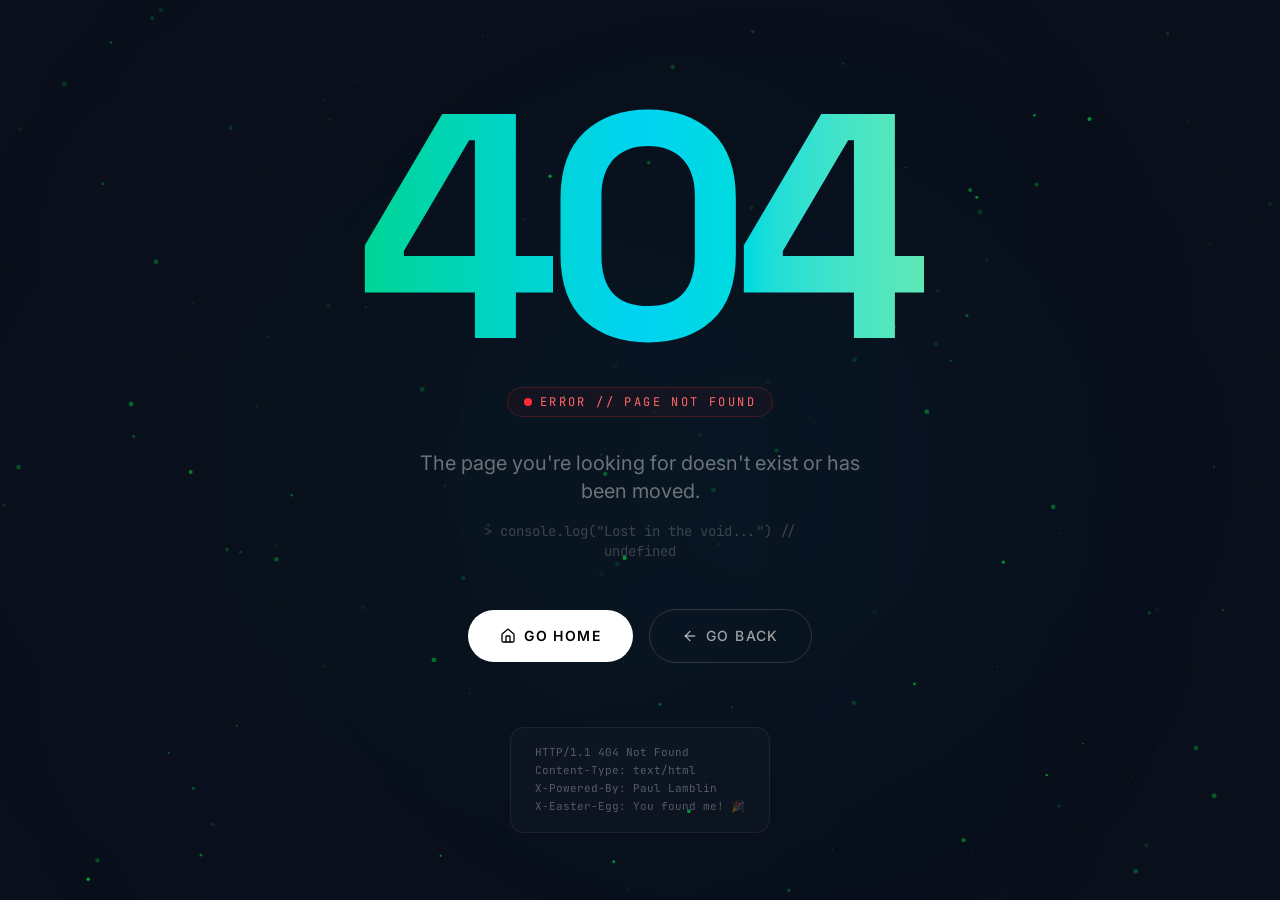
==== commit a0ae0bb1: "Le container du header image/vidéo dans la modale Le container thumbnail dans la carte projet Le wra" ====
--- a/index.html
+++ b/index.html
@@ -5,8 +5,8 @@
       <meta charset="UTF-8" />
       <meta name="viewport" content="width=device-width, initial-scale=1.0" />
       <title>Portfolio Paul Lamblin</title>
-      <script type="module" crossorigin src="/assets/index-DbMvWzya.js"></script>
-      <link rel="stylesheet" crossorigin href="/assets/index-CfxJik5u.css">
+      <script type="module" crossorigin src="/assets/index-CZeEy7ti.js"></script>
+      <link rel="stylesheet" crossorigin href="/assets/index-Bnagx0Ar.css">
     </head>
 
     <body>
--- a/assets/index-Bnagx0Ar.css
+++ b/assets/index-Bnagx0Ar.css
@@ -0,0 +1 @@
+@import"https://fonts.googleapis.com/css2?family=Space+Grotesk:wght@300;400;500;600;700&family=Inter:wght@300;400;500;600;700;800;900&family=JetBrains+Mono:wght@400;500;600;700&display=swap";/*! tailwindcss v4.1.12 | MIT License | https://tailwindcss.com */@layer properties{@supports (((-webkit-hyphens:none)) and (not (margin-trim:inline))) or ((-moz-orient:inline) and (not (color:rgb(from red r g b)))){*,:before,:after,::backdrop{--tw-translate-x:0;--tw-translate-y:0;--tw-translate-z:0;--tw-rotate-x:initial;--tw-rotate-y:initial;--tw-rotate-z:initial;--tw-skew-x:initial;--tw-skew-y:initial;--tw-space-y-reverse:0;--tw-space-x-reverse:0;--tw-border-style:solid;--tw-gradient-position:initial;--tw-gradient-from:#0000;--tw-gradient-via:#0000;--tw-gradient-to:#0000;--tw-gradient-stops:initial;--tw-gradient-via-stops:initial;--tw-gradient-from-position:0%;--tw-gradient-via-position:50%;--tw-gradient-to-position:100%;--tw-leading:initial;--tw-font-weight:initial;--tw-tracking:initial;--tw-ordinal:initial;--tw-slashed-zero:initial;--tw-numeric-figure:initial;--tw-numeric-spacing:initial;--tw-numeric-fraction:initial;--tw-shadow:0 0 #0000;--tw-shadow-color:initial;--tw-shadow-alpha:100%;--tw-inset-shadow:0 0 #0000;--tw-inset-shadow-color:initial;--tw-inset-shadow-alpha:100%;--tw-ring-color:initial;--tw-ring-shadow:0 0 #0000;--tw-inset-ring-color:initial;--tw-inset-ring-shadow:0 0 #0000;--tw-ring-inset:initial;--tw-ring-offset-width:0px;--tw-ring-offset-color:#fff;--tw-ring-offset-shadow:0 0 #0000;--tw-outline-style:solid;--tw-blur:initial;--tw-brightness:initial;--tw-contrast:initial;--tw-grayscale:initial;--tw-hue-rotate:initial;--tw-invert:initial;--tw-opacity:initial;--tw-saturate:initial;--tw-sepia:initial;--tw-drop-shadow:initial;--tw-drop-shadow-color:initial;--tw-drop-shadow-alpha:100%;--tw-drop-shadow-size:initial;--tw-backdrop-blur:initial;--tw-backdrop-brightness:initial;--tw-backdrop-contrast:initial;--tw-backdrop-grayscale:initial;--tw-backdrop-hue-rotate:initial;--tw-backdrop-invert:initial;--tw-backdrop-opacity:initial;--tw-backdrop-saturate:initial;--tw-backdrop-sepia:initial;--tw-duration:initial;--tw-ease:initial;--tw-scale-x:1;--tw-scale-y:1;--tw-scale-z:1;--tw-content:"";--tw-animation-delay:0s;--tw-animation-direction:normal;--tw-animation-duration:initial;--tw-animation-fill-mode:none;--tw-animation-iteration-count:1;--tw-enter-blur:0;--tw-enter-opacity:1;--tw-enter-rotate:0;--tw-enter-scale:1;--tw-enter-translate-x:0;--tw-enter-translate-y:0;--tw-exit-blur:0;--tw-exit-opacity:1;--tw-exit-rotate:0;--tw-exit-scale:1;--tw-exit-translate-x:0;--tw-exit-translate-y:0}}}@layer theme{:root,:host{--font-sans:ui-sans-serif,system-ui,sans-serif,"Apple Color Emoji","Segoe UI Emoji","Segoe UI Symbol","Noto Color Emoji";--font-mono:"JetBrains Mono",monospace;--color-red-50:oklch(97.1% .013 17.38);--color-red-400:oklch(70.4% .191 22.216);--color-red-500:oklch(63.7% .237 25.331);--color-orange-500:oklch(70.5% .213 47.604);--color-amber-300:oklch(87.9% .169 91.605);--color-amber-400:oklch(82.8% .189 84.429);--color-amber-500:oklch(76.9% .188 70.08);--color-yellow-300:oklch(90.5% .182 98.111);--color-yellow-400:oklch(85.2% .199 91.936);--color-yellow-500:oklch(79.5% .184 86.047);--color-green-500:oklch(72.3% .219 149.579);--color-emerald-50:oklch(97.9% .021 166.113);--color-emerald-100:oklch(95% .052 163.051);--color-emerald-200:oklch(90.5% .093 164.15);--color-emerald-300:oklch(84.5% .143 164.978);--color-emerald-400:oklch(76.5% .177 163.223);--color-emerald-500:oklch(69.6% .17 162.48);--color-emerald-600:oklch(59.6% .145 163.225);--color-emerald-700:oklch(50.8% .118 165.612);--color-teal-500:oklch(70.4% .14 182.503);--color-cyan-50:oklch(98.4% .019 200.873);--color-cyan-100:oklch(95.6% .045 203.388);--color-cyan-200:oklch(91.7% .08 205.041);--color-cyan-300:oklch(86.5% .127 207.078);--color-cyan-400:oklch(78.9% .154 211.53);--color-cyan-500:oklch(71.5% .143 215.221);--color-cyan-600:oklch(60.9% .126 221.723);--color-cyan-700:oklch(52% .105 223.128);--color-blue-500:oklch(62.3% .214 259.815);--color-blue-600:oklch(54.6% .245 262.881);--color-violet-300:oklch(81.1% .111 293.571);--color-violet-400:oklch(70.2% .183 293.541);--color-violet-500:oklch(60.6% .25 292.717);--color-violet-600:oklch(54.1% .281 293.009);--color-fuchsia-500:oklch(66.7% .295 322.15);--color-pink-400:oklch(71.8% .202 349.761);--color-pink-500:oklch(65.6% .241 354.308);--color-gray-50:oklch(98.5% .002 247.839);--color-gray-100:oklch(96.7% .003 264.542);--color-gray-200:oklch(92.8% .006 264.531);--color-gray-300:oklch(87.2% .01 258.338);--color-gray-400:oklch(70.7% .022 261.325);--color-gray-500:oklch(55.1% .027 264.364);--color-gray-600:oklch(44.6% .03 256.802);--color-gray-700:oklch(37.3% .034 259.733);--color-gray-800:oklch(27.8% .033 256.848);--color-gray-900:oklch(21% .034 264.665);--color-black:#000;--color-white:#fff;--spacing:.25rem;--container-xs:20rem;--container-sm:24rem;--container-md:28rem;--container-lg:32rem;--container-2xl:42rem;--container-3xl:48rem;--container-4xl:56rem;--container-6xl:72rem;--container-7xl:80rem;--text-xs:.75rem;--text-xs--line-height:calc(1/.75);--text-sm:.875rem;--text-sm--line-height:calc(1.25/.875);--text-base:1rem;--text-base--line-height: 1.5 ;--text-lg:1.125rem;--text-lg--line-height:calc(1.75/1.125);--text-xl:1.25rem;--text-xl--line-height:calc(1.75/1.25);--text-2xl:1.5rem;--text-2xl--line-height:calc(2/1.5);--text-3xl:1.875rem;--text-3xl--line-height: 1.2 ;--text-4xl:2.25rem;--text-4xl--line-height:calc(2.5/2.25);--text-5xl:3rem;--text-5xl--line-height:1;--text-6xl:3.75rem;--text-6xl--line-height:1;--text-7xl:4.5rem;--text-7xl--line-height:1;--font-weight-light:300;--font-weight-normal:400;--font-weight-medium:500;--font-weight-semibold:600;--font-weight-bold:700;--font-weight-black:900;--tracking-tight:-.025em;--tracking-wide:.025em;--tracking-wider:.05em;--tracking-widest:.1em;--leading-relaxed:1.625;--radius-xs:.125rem;--radius-2xl:1rem;--ease-out:cubic-bezier(0,0,.2,1);--ease-in-out:cubic-bezier(.4,0,.2,1);--animate-pulse:pulse 2s cubic-bezier(.4,0,.6,1)infinite;--blur-sm:8px;--blur-md:12px;--blur-xl:24px;--aspect-video:16/9;--default-transition-duration:.15s;--default-transition-timing-function:cubic-bezier(.4,0,.2,1);--default-font-family:var(--font-sans);--default-mono-font-family:"JetBrains Mono",monospace;--color-border:var(--border);--font-inter:"Inter",system-ui,sans-serif;--font-grotesk:"Space Grotesk",system-ui,sans-serif}}@layer base{*,:after,:before,::backdrop{box-sizing:border-box;border:0 solid;margin:0;padding:0}::file-selector-button{box-sizing:border-box;border:0 solid;margin:0;padding:0}html,:host{-webkit-text-size-adjust:100%;-moz-tab-size:4;tab-size:4;line-height:1.5;font-family:var(--default-font-family,ui-sans-serif,system-ui,sans-serif,"Apple Color Emoji","Segoe UI Emoji","Segoe UI Symbol","Noto Color Emoji");font-feature-settings:var(--default-font-feature-settings,normal);font-variation-settings:var(--default-font-variation-settings,normal);-webkit-tap-highlight-color:transparent}hr{height:0;color:inherit;border-top-width:1px}abbr:where([title]){-webkit-text-decoration:underline dotted;text-decoration:underline dotted}h1,h2,h3,h4,h5,h6{font-size:inherit;font-weight:inherit}a{color:inherit;-webkit-text-decoration:inherit;text-decoration:inherit}b,strong{font-weight:bolder}code,kbd,samp,pre{font-family:var(--default-mono-font-family,ui-monospace,SFMono-Regular,Menlo,Monaco,Consolas,"Liberation Mono","Courier New",monospace);font-feature-settings:var(--default-mono-font-feature-settings,normal);font-variation-settings:var(--default-mono-font-variation-settings,normal);font-size:1em}small{font-size:80%}sub,sup{vertical-align:baseline;font-size:75%;line-height:0;position:relative}sub{bottom:-.25em}sup{top:-.5em}table{text-indent:0;border-color:inherit;border-collapse:collapse}:-moz-focusring{outline:auto}progress{vertical-align:baseline}summary{display:list-item}ol,ul,menu{list-style:none}img,svg,video,canvas,audio,iframe,embed,object{vertical-align:middle;display:block}img,video{max-width:100%;height:auto}button,input,select,optgroup,textarea{font:inherit;font-feature-settings:inherit;font-variation-settings:inherit;letter-spacing:inherit;color:inherit;opacity:1;background-color:#0000;border-radius:0}::file-selector-button{font:inherit;font-feature-settings:inherit;font-variation-settings:inherit;letter-spacing:inherit;color:inherit;opacity:1;background-color:#0000;border-radius:0}:where(select:is([multiple],[size])) optgroup{font-weight:bolder}:where(select:is([multiple],[size])) optgroup option{padding-inline-start:20px}::file-selector-button{margin-inline-end:4px}::placeholder{opacity:1}@supports (not ((-webkit-appearance:-apple-pay-button))) or (contain-intrinsic-size:1px){::placeholder{color:currentColor}@supports (color:color-mix(in lab,red,red)){::placeholder{color:color-mix(in oklab,currentcolor 50%,transparent)}}}textarea{resize:vertical}::-webkit-search-decoration{-webkit-appearance:none}::-webkit-date-and-time-value{min-height:1lh;text-align:inherit}::-webkit-datetime-edit{display:inline-flex}::-webkit-datetime-edit-fields-wrapper{padding:0}::-webkit-datetime-edit{padding-block:0}::-webkit-datetime-edit-year-field{padding-block:0}::-webkit-datetime-edit-month-field{padding-block:0}::-webkit-datetime-edit-day-field{padding-block:0}::-webkit-datetime-edit-hour-field{padding-block:0}::-webkit-datetime-edit-minute-field{padding-block:0}::-webkit-datetime-edit-second-field{padding-block:0}::-webkit-datetime-edit-millisecond-field{padding-block:0}::-webkit-datetime-edit-meridiem-field{padding-block:0}::-webkit-calendar-picker-indicator{line-height:1}:-moz-ui-invalid{box-shadow:none}button,input:where([type=button],[type=reset],[type=submit]){-webkit-appearance:button;-moz-appearance:button;appearance:button}::file-selector-button{-webkit-appearance:button;-moz-appearance:button;appearance:button}::-webkit-inner-spin-button{height:auto}::-webkit-outer-spin-button{height:auto}[hidden]:where(:not([hidden=until-found])){display:none!important}*{border-color:var(--border);outline-color:var(--ring)}@supports (color:color-mix(in lab,red,red)){*{outline-color:color-mix(in oklab,var(--ring)50%,transparent)}}body{background-color:var(--background);color:var(--foreground);font-family:var(--font-inter)}html{font-size:var(--font-size);scroll-behavior:smooth}h1,h2,h3,h4{font-family:var(--font-grotesk)}h1{font-size:var(--text-2xl);font-weight:var(--font-weight-medium);line-height:1.1}h2{font-size:var(--text-xl);font-weight:var(--font-weight-medium);line-height:1.2}h3{font-size:var(--text-lg);font-weight:var(--font-weight-medium);line-height:1.3}h4{font-size:var(--text-base);font-weight:var(--font-weight-medium);line-height:1.4}label,button{font-size:var(--text-base);font-weight:var(--font-weight-medium);line-height:1.5}input{font-size:var(--text-base);font-weight:var(--font-weight-normal);line-height:1.5}::-webkit-scrollbar{width:6px}::-webkit-scrollbar-track{background:0 0}::-webkit-scrollbar-thumb{background:#00ff4133;border-radius:3px}::-webkit-scrollbar-thumb:hover{background:#00ff4166}.dark ::-webkit-scrollbar-thumb{background:#00ff4126}.dark ::-webkit-scrollbar-thumb:hover{background:#00ff414d}::selection{color:inherit;background-color:#00ff4140}}@layer components;@layer utilities{.\@container\/card-header{container:card-header/inline-size}.pointer-events-none{pointer-events:none}.invisible{visibility:hidden}.visible{visibility:visible}.sr-only{clip:rect(0,0,0,0);white-space:nowrap;border-width:0;width:1px;height:1px;margin:-1px;padding:0;position:absolute;overflow:hidden}.absolute{position:absolute}.fixed{position:fixed}.relative{position:relative}.static{position:static}.inset-0{inset:calc(var(--spacing)*0)}.inset-x-0{inset-inline:calc(var(--spacing)*0)}.inset-y-0{inset-block:calc(var(--spacing)*0)}.-top-6{top:calc(var(--spacing)*-6)}.-top-12{top:calc(var(--spacing)*-12)}.top-0{top:calc(var(--spacing)*0)}.top-1\.5{top:calc(var(--spacing)*1.5)}.top-1\/2{top:50%}.top-1\/4{top:25%}.top-3{top:calc(var(--spacing)*3)}.top-3\.5{top:calc(var(--spacing)*3.5)}.top-4{top:calc(var(--spacing)*4)}.top-\[1px\]{top:1px}.top-\[3px\]{top:3px}.top-\[10px\]{top:10px}.top-\[14px\]{top:14px}.top-\[50\%\]{top:50%}.top-\[60\%\]{top:60%}.top-full{top:100%}.-right-12{right:calc(var(--spacing)*-12)}.right-0{right:calc(var(--spacing)*0)}.right-1{right:calc(var(--spacing)*1)}.right-1\/4{right:25%}.right-2{right:calc(var(--spacing)*2)}.right-3{right:calc(var(--spacing)*3)}.right-4{right:calc(var(--spacing)*4)}.right-6{right:calc(var(--spacing)*6)}.right-\[3px\]{right:3px}.-bottom-1{bottom:calc(var(--spacing)*-1)}.-bottom-6{bottom:calc(var(--spacing)*-6)}.-bottom-10{bottom:calc(var(--spacing)*-10)}.-bottom-12{bottom:calc(var(--spacing)*-12)}.bottom-0{bottom:calc(var(--spacing)*0)}.bottom-1\/4{bottom:25%}.bottom-6{bottom:calc(var(--spacing)*6)}.bottom-\[1px\]{bottom:1px}.bottom-\[3px\]{bottom:3px}.bottom-\[8px\]{bottom:8px}.bottom-\[10px\]{bottom:10px}.-left-12{left:calc(var(--spacing)*-12)}.left-0{left:calc(var(--spacing)*0)}.left-1{left:calc(var(--spacing)*1)}.left-1\/2{left:50%}.left-1\/4{left:25%}.left-2{left:calc(var(--spacing)*2)}.left-3{left:calc(var(--spacing)*3)}.left-4{left:calc(var(--spacing)*4)}.left-\[3px\]{left:3px}.left-\[50\%\]{left:50%}.isolate{isolation:isolate}.-z-0{z-index:-0}.z-0{z-index:0}.z-10{z-index:10}.z-20{z-index:20}.z-40{z-index:40}.z-50{z-index:50}.z-\[1\]{z-index:1}.z-\[2\]{z-index:2}.z-\[400\]{z-index:400}.z-\[9990\]{z-index:9990}.z-\[9991\]{z-index:9991}.z-\[9998\]{z-index:9998}.z-\[9999\]{z-index:9999}.z-\[10000\]{z-index:10000}.col-start-2{grid-column-start:2}.row-span-2{grid-row:span 2/span 2}.row-start-1{grid-row-start:1}.container{width:100%}@media(min-width:40rem){.container{max-width:40rem}}@media(min-width:48rem){.container{max-width:48rem}}@media(min-width:64rem){.container{max-width:64rem}}@media(min-width:80rem){.container{max-width:80rem}}@media(min-width:96rem){.container{max-width:96rem}}.-mx-1{margin-inline:calc(var(--spacing)*-1)}.mx-0\.5{margin-inline:calc(var(--spacing)*.5)}.mx-2{margin-inline:calc(var(--spacing)*2)}.mx-3\.5{margin-inline:calc(var(--spacing)*3.5)}.mx-auto{margin-inline:auto}.my-0\.5{margin-block:calc(var(--spacing)*.5)}.my-1{margin-block:calc(var(--spacing)*1)}.-mt-4{margin-top:calc(var(--spacing)*-4)}.-mt-8{margin-top:calc(var(--spacing)*-8)}.-mt-\[1px\]{margin-top:-1px}.mt-0\.5{margin-top:calc(var(--spacing)*.5)}.mt-1{margin-top:calc(var(--spacing)*1)}.mt-1\.5{margin-top:calc(var(--spacing)*1.5)}.mt-2{margin-top:calc(var(--spacing)*2)}.mt-4{margin-top:calc(var(--spacing)*4)}.mt-5{margin-top:calc(var(--spacing)*5)}.mt-6{margin-top:calc(var(--spacing)*6)}.mt-8{margin-top:calc(var(--spacing)*8)}.mt-12{margin-top:calc(var(--spacing)*12)}.mt-16{margin-top:calc(var(--spacing)*16)}.mt-auto{margin-top:auto}.mb-0\.5{margin-bottom:calc(var(--spacing)*.5)}.mb-1{margin-bottom:calc(var(--spacing)*1)}.mb-2{margin-bottom:calc(var(--spacing)*2)}.mb-3{margin-bottom:calc(var(--spacing)*3)}.mb-4{margin-bottom:calc(var(--spacing)*4)}.mb-5{margin-bottom:calc(var(--spacing)*5)}.mb-6{margin-bottom:calc(var(--spacing)*6)}.mb-8{margin-bottom:calc(var(--spacing)*8)}.mb-12{margin-bottom:calc(var(--spacing)*12)}.mb-20{margin-bottom:calc(var(--spacing)*20)}.-ml-4{margin-left:calc(var(--spacing)*-4)}.ml-1{margin-left:calc(var(--spacing)*1)}.ml-auto{margin-left:auto}.line-clamp-1{-webkit-line-clamp:1;-webkit-box-orient:vertical;display:-webkit-box;overflow:hidden}.line-clamp-2{-webkit-line-clamp:2;-webkit-box-orient:vertical;display:-webkit-box;overflow:hidden}.block{display:block}.flex{display:flex}.grid{display:grid}.hidden{display:none}.inline{display:inline}.inline-block{display:inline-block}.inline-flex{display:inline-flex}.table{display:table}.table-caption{display:table-caption}.table-cell{display:table-cell}.table-row{display:table-row}.field-sizing-content{field-sizing:content}.aspect-square{aspect-ratio:1}.aspect-video{aspect-ratio:var(--aspect-video)}.size-2{width:calc(var(--spacing)*2);height:calc(var(--spacing)*2)}.size-2\.5{width:calc(var(--spacing)*2.5);height:calc(var(--spacing)*2.5)}.size-3{width:calc(var(--spacing)*3);height:calc(var(--spacing)*3)}.size-3\.5{width:calc(var(--spacing)*3.5);height:calc(var(--spacing)*3.5)}.size-4{width:calc(var(--spacing)*4);height:calc(var(--spacing)*4)}.size-7{width:calc(var(--spacing)*7);height:calc(var(--spacing)*7)}.size-8{width:calc(var(--spacing)*8);height:calc(var(--spacing)*8)}.size-9{width:calc(var(--spacing)*9);height:calc(var(--spacing)*9)}.size-10{width:calc(var(--spacing)*10);height:calc(var(--spacing)*10)}.size-full{width:100%;height:100%}.h-1\.5{height:calc(var(--spacing)*1.5)}.h-2{height:calc(var(--spacing)*2)}.h-2\.5{height:calc(var(--spacing)*2.5)}.h-3{height:calc(var(--spacing)*3)}.h-3\.5{height:calc(var(--spacing)*3.5)}.h-4{height:calc(var(--spacing)*4)}.h-5{height:calc(var(--spacing)*5)}.h-6{height:calc(var(--spacing)*6)}.h-7{height:calc(var(--spacing)*7)}.h-8{height:calc(var(--spacing)*8)}.h-9{height:calc(var(--spacing)*9)}.h-10{height:calc(var(--spacing)*10)}.h-11{height:calc(var(--spacing)*11)}.h-12{height:calc(var(--spacing)*12)}.h-14{height:calc(var(--spacing)*14)}.h-16{height:calc(var(--spacing)*16)}.h-48{height:calc(var(--spacing)*48)}.h-64{height:calc(var(--spacing)*64)}.h-\[1\.5px\]{height:1.5px}.h-\[1\.15rem\]{height:1.15rem}.h-\[5px\]{height:5px}.h-\[7px\]{height:7px}.h-\[8px\]{height:8px}.h-\[52px\]{height:52px}.h-\[400px\]{height:400px}.h-\[500px\]{height:500px}.h-\[600px\]{height:600px}.h-\[800px\]{height:800px}.h-\[calc\(100\%-1px\)\]{height:calc(100% - 1px)}.h-\[var\(--radix-navigation-menu-viewport-height\)\]{height:var(--radix-navigation-menu-viewport-height)}.h-\[var\(--radix-select-trigger-height\)\]{height:var(--radix-select-trigger-height)}.h-auto{height:auto}.h-full{height:100%}.h-px{height:1px}.h-svh{height:100svh}.max-h-\(--radix-context-menu-content-available-height\){max-height:var(--radix-context-menu-content-available-height)}.max-h-\(--radix-dropdown-menu-content-available-height\){max-height:var(--radix-dropdown-menu-content-available-height)}.max-h-\(--radix-select-content-available-height\){max-height:var(--radix-select-content-available-height)}.max-h-\[90vh\]{max-height:90vh}.max-h-\[300px\]{max-height:300px}.min-h-0{min-height:calc(var(--spacing)*0)}.min-h-4{min-height:calc(var(--spacing)*4)}.min-h-16{min-height:calc(var(--spacing)*16)}.min-h-\[300px\]{min-height:300px}.min-h-full{min-height:100%}.min-h-screen{min-height:100vh}.min-h-svh{min-height:100svh}.w-\(--sidebar-width\){width:var(--sidebar-width)}.w-0{width:calc(var(--spacing)*0)}.w-1{width:calc(var(--spacing)*1)}.w-1\.5{width:calc(var(--spacing)*1.5)}.w-2{width:calc(var(--spacing)*2)}.w-2\.5{width:calc(var(--spacing)*2.5)}.w-3{width:calc(var(--spacing)*3)}.w-3\.5{width:calc(var(--spacing)*3.5)}.w-3\/4{width:75%}.w-4{width:calc(var(--spacing)*4)}.w-5{width:calc(var(--spacing)*5)}.w-6{width:calc(var(--spacing)*6)}.w-7{width:calc(var(--spacing)*7)}.w-8{width:calc(var(--spacing)*8)}.w-9{width:calc(var(--spacing)*9)}.w-10{width:calc(var(--spacing)*10)}.w-11{width:calc(var(--spacing)*11)}.w-12{width:calc(var(--spacing)*12)}.w-14{width:calc(var(--spacing)*14)}.w-64{width:calc(var(--spacing)*64)}.w-72{width:calc(var(--spacing)*72)}.w-\[1\.5px\]{width:1.5px}.w-\[1px\]{width:1px}.w-\[2px\]{width:2px}.w-\[3px\]{width:3px}.w-\[5px\]{width:5px}.w-\[7px\]{width:7px}.w-\[100px\]{width:100px}.w-\[400px\]{width:400px}.w-\[500px\]{width:500px}.w-\[600px\]{width:600px}.w-\[800px\]{width:800px}.w-auto{width:auto}.w-fit{width:fit-content}.w-full{width:100%}.w-max{width:max-content}.w-px{width:1px}.max-w-\(--skeleton-width\){max-width:var(--skeleton-width)}.max-w-2xl{max-width:var(--container-2xl)}.max-w-3xl{max-width:var(--container-3xl)}.max-w-4xl{max-width:var(--container-4xl)}.max-w-6xl{max-width:var(--container-6xl)}.max-w-7xl{max-width:var(--container-7xl)}.max-w-\[calc\(100\%-2rem\)\]{max-width:calc(100% - 2rem)}.max-w-lg{max-width:var(--container-lg)}.max-w-max{max-width:max-content}.max-w-md{max-width:var(--container-md)}.max-w-sm{max-width:var(--container-sm)}.max-w-xs{max-width:var(--container-xs)}.min-w-0{min-width:calc(var(--spacing)*0)}.min-w-5{min-width:calc(var(--spacing)*5)}.min-w-8{min-width:calc(var(--spacing)*8)}.min-w-9{min-width:calc(var(--spacing)*9)}.min-w-10{min-width:calc(var(--spacing)*10)}.min-w-\[8rem\]{min-width:8rem}.min-w-\[12rem\]{min-width:12rem}.min-w-\[var\(--radix-select-trigger-width\)\]{min-width:var(--radix-select-trigger-width)}.flex-1{flex:1}.flex-shrink-0,.shrink-0{flex-shrink:0}.grow{flex-grow:1}.grow-0{flex-grow:0}.basis-full{flex-basis:100%}.caption-bottom{caption-side:bottom}.border-collapse{border-collapse:collapse}.origin-\(--radix-context-menu-content-transform-origin\){transform-origin:var(--radix-context-menu-content-transform-origin)}.origin-\(--radix-dropdown-menu-content-transform-origin\){transform-origin:var(--radix-dropdown-menu-content-transform-origin)}.origin-\(--radix-hover-card-content-transform-origin\){transform-origin:var(--radix-hover-card-content-transform-origin)}.origin-\(--radix-menubar-content-transform-origin\){transform-origin:var(--radix-menubar-content-transform-origin)}.origin-\(--radix-popover-content-transform-origin\){transform-origin:var(--radix-popover-content-transform-origin)}.origin-\(--radix-select-content-transform-origin\){transform-origin:var(--radix-select-content-transform-origin)}.origin-\(--radix-tooltip-content-transform-origin\){transform-origin:var(--radix-tooltip-content-transform-origin)}.origin-top{transform-origin:top}.-translate-x-1\/2{--tw-translate-x: -50% ;translate:var(--tw-translate-x)var(--tw-translate-y)}.-translate-x-px{--tw-translate-x:-1px;translate:var(--tw-translate-x)var(--tw-translate-y)}.translate-x-\[-50\%\]{--tw-translate-x:-50%;translate:var(--tw-translate-x)var(--tw-translate-y)}.translate-x-px{--tw-translate-x:1px;translate:var(--tw-translate-x)var(--tw-translate-y)}.-translate-y-1\/2{--tw-translate-y: -50% ;translate:var(--tw-translate-x)var(--tw-translate-y)}.translate-y-0\.5{--tw-translate-y:calc(var(--spacing)*.5);translate:var(--tw-translate-x)var(--tw-translate-y)}.translate-y-\[-50\%\]{--tw-translate-y:-50%;translate:var(--tw-translate-x)var(--tw-translate-y)}.translate-y-\[calc\(-50\%_-_2px\)\]{--tw-translate-y: calc(-50% - 2px) ;translate:var(--tw-translate-x)var(--tw-translate-y)}.rotate-45{rotate:45deg}.rotate-90{rotate:90deg}.transform{transform:var(--tw-rotate-x,)var(--tw-rotate-y,)var(--tw-rotate-z,)var(--tw-skew-x,)var(--tw-skew-y,)}.animate-caret-blink{animation:1.25s ease-out infinite caret-blink}.animate-in{animation:enter var(--tw-animation-duration,var(--tw-duration,.15s))var(--tw-ease,ease)var(--tw-animation-delay,0s)var(--tw-animation-iteration-count,1)var(--tw-animation-direction,normal)var(--tw-animation-fill-mode,none)}.animate-pulse{animation:var(--animate-pulse)}.cursor-default{cursor:default}.cursor-not-allowed{cursor:not-allowed}.cursor-pointer{cursor:pointer}.touch-none{touch-action:none}.resize{resize:both}.resize-none{resize:none}.scroll-my-1{scroll-margin-block:calc(var(--spacing)*1)}.scroll-py-1{scroll-padding-block:calc(var(--spacing)*1)}.list-none{list-style-type:none}.auto-rows-min{grid-auto-rows:min-content}.grid-cols-1{grid-template-columns:repeat(1,minmax(0,1fr))}.grid-cols-\[0_1fr\]{grid-template-columns:0 1fr}.grid-rows-\[auto_auto\]{grid-template-rows:auto auto}.flex-col{flex-direction:column}.flex-col-reverse{flex-direction:column-reverse}.flex-row{flex-direction:row}.flex-wrap{flex-wrap:wrap}.items-center{align-items:center}.items-end{align-items:flex-end}.items-start{align-items:flex-start}.items-stretch{align-items:stretch}.justify-between{justify-content:space-between}.justify-center{justify-content:center}.justify-items-start{justify-items:start}.gap-0\.5{gap:calc(var(--spacing)*.5)}.gap-1{gap:calc(var(--spacing)*1)}.gap-1\.5{gap:calc(var(--spacing)*1.5)}.gap-2{gap:calc(var(--spacing)*2)}.gap-2\.5{gap:calc(var(--spacing)*2.5)}.gap-3{gap:calc(var(--spacing)*3)}.gap-4{gap:calc(var(--spacing)*4)}.gap-6{gap:calc(var(--spacing)*6)}.gap-8{gap:calc(var(--spacing)*8)}.gap-12{gap:calc(var(--spacing)*12)}:where(.space-y-1>:not(:last-child)){--tw-space-y-reverse:0;margin-block-start:calc(calc(var(--spacing)*1)*var(--tw-space-y-reverse));margin-block-end:calc(calc(var(--spacing)*1)*calc(1 - var(--tw-space-y-reverse)))}:where(.space-y-2>:not(:last-child)){--tw-space-y-reverse:0;margin-block-start:calc(calc(var(--spacing)*2)*var(--tw-space-y-reverse));margin-block-end:calc(calc(var(--spacing)*2)*calc(1 - var(--tw-space-y-reverse)))}:where(.space-y-4>:not(:last-child)){--tw-space-y-reverse:0;margin-block-start:calc(calc(var(--spacing)*4)*var(--tw-space-y-reverse));margin-block-end:calc(calc(var(--spacing)*4)*calc(1 - var(--tw-space-y-reverse)))}:where(.space-y-5>:not(:last-child)){--tw-space-y-reverse:0;margin-block-start:calc(calc(var(--spacing)*5)*var(--tw-space-y-reverse));margin-block-end:calc(calc(var(--spacing)*5)*calc(1 - var(--tw-space-y-reverse)))}:where(.space-y-8>:not(:last-child)){--tw-space-y-reverse:0;margin-block-start:calc(calc(var(--spacing)*8)*var(--tw-space-y-reverse));margin-block-end:calc(calc(var(--spacing)*8)*calc(1 - var(--tw-space-y-reverse)))}:where(.space-x-1>:not(:last-child)){--tw-space-x-reverse:0;margin-inline-start:calc(calc(var(--spacing)*1)*var(--tw-space-x-reverse));margin-inline-end:calc(calc(var(--spacing)*1)*calc(1 - var(--tw-space-x-reverse)))}.gap-y-0\.5{row-gap:calc(var(--spacing)*.5)}.self-start{align-self:flex-start}.justify-self-end{justify-self:flex-end}.truncate{text-overflow:ellipsis;white-space:nowrap;overflow:hidden}.overflow-auto{overflow:auto}.overflow-hidden{overflow:hidden}.overflow-x-auto{overflow-x:auto}.overflow-x-hidden{overflow-x:hidden}.overflow-y-auto{overflow-y:auto}.rounded{border-radius:.25rem}.rounded-2xl{border-radius:var(--radius-2xl)}.rounded-\[1px\]{border-radius:1px}.rounded-\[2px\]{border-radius:2px}.rounded-\[4px\]{border-radius:4px}.rounded-\[inherit\]{border-radius:inherit}.rounded-full{border-radius:3.40282e38px}.rounded-lg{border-radius:var(--radius)}.rounded-md{border-radius:calc(var(--radius) - 2px)}.rounded-none{border-radius:0}.rounded-sm{border-radius:calc(var(--radius) - 4px)}.rounded-xl{border-radius:calc(var(--radius) + 4px)}.rounded-xs{border-radius:var(--radius-xs)}.rounded-tl-sm{border-top-left-radius:calc(var(--radius) - 4px)}.border{border-style:var(--tw-border-style);border-width:1px}.border-\[1\.5px\]{border-style:var(--tw-border-style);border-width:1.5px}.border-y{border-block-style:var(--tw-border-style);border-block-width:1px}.border-t{border-top-style:var(--tw-border-style);border-top-width:1px}.border-r{border-right-style:var(--tw-border-style);border-right-width:1px}.border-b{border-bottom-style:var(--tw-border-style);border-bottom-width:1px}.border-l{border-left-style:var(--tw-border-style);border-left-width:1px}.border-dashed{--tw-border-style:dashed;border-style:dashed}.border-\(--color-border\){border-color:var(--color-border)}.border-amber-500\/30{border-color:#f99c004d}@supports (color:color-mix(in lab,red,red)){.border-amber-500\/30{border-color:color-mix(in oklab,var(--color-amber-500)30%,transparent)}}.border-black\/10{border-color:#0000001a}@supports (color:color-mix(in lab,red,red)){.border-black\/10{border-color:color-mix(in oklab,var(--color-black)10%,transparent)}}.border-black\/\[0\.06\]{border-color:#0000000f}@supports (color:color-mix(in lab,red,red)){.border-black\/\[0\.06\]{border-color:color-mix(in oklab,var(--color-black)6%,transparent)}}.border-black\/\[0\.08\]{border-color:#00000014}@supports (color:color-mix(in lab,red,red)){.border-black\/\[0\.08\]{border-color:color-mix(in oklab,var(--color-black)8%,transparent)}}.border-border\/50{border-color:var(--border)}@supports (color:color-mix(in lab,red,red)){.border-border\/50{border-color:color-mix(in oklab,var(--border)50%,transparent)}}.border-cyan-200{border-color:var(--color-cyan-200)}.border-cyan-500\/15{border-color:#00b7d726}@supports (color:color-mix(in lab,red,red)){.border-cyan-500\/15{border-color:color-mix(in oklab,var(--color-cyan-500)15%,transparent)}}.border-emerald-200{border-color:var(--color-emerald-200)}.border-emerald-500\/10{border-color:#00bb7f1a}@supports (color:color-mix(in lab,red,red)){.border-emerald-500\/10{border-color:color-mix(in oklab,var(--color-emerald-500)10%,transparent)}}.border-emerald-500\/15{border-color:#00bb7f26}@supports (color:color-mix(in lab,red,red)){.border-emerald-500\/15{border-color:color-mix(in oklab,var(--color-emerald-500)15%,transparent)}}.border-emerald-500\/20{border-color:#00bb7f33}@supports (color:color-mix(in lab,red,red)){.border-emerald-500\/20{border-color:color-mix(in oklab,var(--color-emerald-500)20%,transparent)}}.border-emerald-600\/20{border-color:#00976733}@supports (color:color-mix(in lab,red,red)){.border-emerald-600\/20{border-color:color-mix(in oklab,var(--color-emerald-600)20%,transparent)}}.border-gray-200{border-color:var(--color-gray-200)}.border-gray-300{border-color:var(--color-gray-300)}.border-input{border-color:var(--input)}.border-primary{border-color:var(--primary)}.border-red-500\/15{border-color:#fb2c3626}@supports (color:color-mix(in lab,red,red)){.border-red-500\/15{border-color:color-mix(in oklab,var(--color-red-500)15%,transparent)}}.border-red-500\/20{border-color:#fb2c3633}@supports (color:color-mix(in lab,red,red)){.border-red-500\/20{border-color:color-mix(in oklab,var(--color-red-500)20%,transparent)}}.border-sidebar-border{border-color:var(--sidebar-border)}.border-transparent{border-color:#0000}.border-white\/10{border-color:#ffffff1a}@supports (color:color-mix(in lab,red,red)){.border-white\/10{border-color:color-mix(in oklab,var(--color-white)10%,transparent)}}.border-white\/15{border-color:#ffffff26}@supports (color:color-mix(in lab,red,red)){.border-white\/15{border-color:color-mix(in oklab,var(--color-white)15%,transparent)}}.border-white\/20{border-color:#fff3}@supports (color:color-mix(in lab,red,red)){.border-white\/20{border-color:color-mix(in oklab,var(--color-white)20%,transparent)}}.border-white\/\[0\.04\]{border-color:#ffffff0a}@supports (color:color-mix(in lab,red,red)){.border-white\/\[0\.04\]{border-color:color-mix(in oklab,var(--color-white)4%,transparent)}}.border-white\/\[0\.06\]{border-color:#ffffff0f}@supports (color:color-mix(in lab,red,red)){.border-white\/\[0\.06\]{border-color:color-mix(in oklab,var(--color-white)6%,transparent)}}.border-white\/\[0\.08\]{border-color:#ffffff14}@supports (color:color-mix(in lab,red,red)){.border-white\/\[0\.08\]{border-color:color-mix(in oklab,var(--color-white)8%,transparent)}}.border-t-transparent{border-top-color:#0000}.border-l-transparent{border-left-color:#0000}.bg-\(--color-bg\){background-color:var(--color-bg)}.bg-\[\#0a0a0a\]{background-color:#0a0a0a}.bg-\[\#0a0f1c\]{background-color:#0a0f1c}.bg-\[\#0a0f1c\]\/60{background-color:#0a0f1c99}.bg-\[\#0d1321\]{background-color:#0d1321}.bg-\[\#060a14\]{background-color:#060a14}.bg-\[\#060a14\]\/60{background-color:#060a1499}.bg-\[\#030303\]\/98{background-color:#030303fa}.bg-\[\#f0f0f5\]\/98{background-color:#f0f0f5fa}.bg-\[\#f0f2f5\]{background-color:#f0f2f5}.bg-accent{background-color:var(--accent)}.bg-amber-400{background-color:var(--color-amber-400)}.bg-amber-500{background-color:var(--color-amber-500)}.bg-amber-500\/20{background-color:#f99c0033}@supports (color:color-mix(in lab,red,red)){.bg-amber-500\/20{background-color:color-mix(in oklab,var(--color-amber-500)20%,transparent)}}.bg-background{background-color:var(--background)}.bg-black{background-color:var(--color-black)}.bg-black\/5{background-color:#0000000d}@supports (color:color-mix(in lab,red,red)){.bg-black\/5{background-color:color-mix(in oklab,var(--color-black)5%,transparent)}}.bg-black\/10{background-color:#0000001a}@supports (color:color-mix(in lab,red,red)){.bg-black\/10{background-color:color-mix(in oklab,var(--color-black)10%,transparent)}}.bg-black\/40{background-color:#0006}@supports (color:color-mix(in lab,red,red)){.bg-black\/40{background-color:color-mix(in oklab,var(--color-black)40%,transparent)}}.bg-black\/50{background-color:#00000080}@supports (color:color-mix(in lab,red,red)){.bg-black\/50{background-color:color-mix(in oklab,var(--color-black)50%,transparent)}}.bg-black\/60{background-color:#0009}@supports (color:color-mix(in lab,red,red)){.bg-black\/60{background-color:color-mix(in oklab,var(--color-black)60%,transparent)}}.bg-black\/70{background-color:#000000b3}@supports (color:color-mix(in lab,red,red)){.bg-black\/70{background-color:color-mix(in oklab,var(--color-black)70%,transparent)}}.bg-black\/80{background-color:#000c}@supports (color:color-mix(in lab,red,red)){.bg-black\/80{background-color:color-mix(in oklab,var(--color-black)80%,transparent)}}.bg-black\/85{background-color:#000000d9}@supports (color:color-mix(in lab,red,red)){.bg-black\/85{background-color:color-mix(in oklab,var(--color-black)85%,transparent)}}.bg-black\/95{background-color:#000000f2}@supports (color:color-mix(in lab,red,red)){.bg-black\/95{background-color:color-mix(in oklab,var(--color-black)95%,transparent)}}.bg-black\/\[0\.03\]{background-color:#00000008}@supports (color:color-mix(in lab,red,red)){.bg-black\/\[0\.03\]{background-color:color-mix(in oklab,var(--color-black)3%,transparent)}}.bg-black\/\[0\.05\]{background-color:#0000000d}@supports (color:color-mix(in lab,red,red)){.bg-black\/\[0\.05\]{background-color:color-mix(in oklab,var(--color-black)5%,transparent)}}.bg-border{background-color:var(--border)}.bg-card{background-color:var(--card)}.bg-cyan-50{background-color:var(--color-cyan-50)}.bg-cyan-100{background-color:var(--color-cyan-100)}.bg-cyan-300\/10{background-color:#53eafd1a}@supports (color:color-mix(in lab,red,red)){.bg-cyan-300\/10{background-color:color-mix(in oklab,var(--color-cyan-300)10%,transparent)}}.bg-cyan-400{background-color:var(--color-cyan-400)}.bg-cyan-500{background-color:var(--color-cyan-500)}.bg-cyan-500\/10{background-color:#00b7d71a}@supports (color:color-mix(in lab,red,red)){.bg-cyan-500\/10{background-color:color-mix(in oklab,var(--color-cyan-500)10%,transparent)}}.bg-cyan-500\/\[0\.05\]{background-color:#00b7d70d}@supports (color:color-mix(in lab,red,red)){.bg-cyan-500\/\[0\.05\]{background-color:color-mix(in oklab,var(--color-cyan-500)5%,transparent)}}.bg-cyan-600{background-color:var(--color-cyan-600)}.bg-cyan-600\/5{background-color:#0092b50d}@supports (color:color-mix(in lab,red,red)){.bg-cyan-600\/5{background-color:color-mix(in oklab,var(--color-cyan-600)5%,transparent)}}.bg-cyan-600\/6{background-color:#0092b50f}@supports (color:color-mix(in lab,red,red)){.bg-cyan-600\/6{background-color:color-mix(in oklab,var(--color-cyan-600)6%,transparent)}}.bg-destructive{background-color:var(--destructive)}.bg-emerald-50{background-color:var(--color-emerald-50)}.bg-emerald-50\/50{background-color:#ecfdf580}@supports (color:color-mix(in lab,red,red)){.bg-emerald-50\/50{background-color:color-mix(in oklab,var(--color-emerald-50)50%,transparent)}}.bg-emerald-50\/60{background-color:#ecfdf599}@supports (color:color-mix(in lab,red,red)){.bg-emerald-50\/60{background-color:color-mix(in oklab,var(--color-emerald-50)60%,transparent)}}.bg-emerald-100{background-color:var(--color-emerald-100)}.bg-emerald-200\/15{background-color:#a4f4cf26}@supports (color:color-mix(in lab,red,red)){.bg-emerald-200\/15{background-color:color-mix(in oklab,var(--color-emerald-200)15%,transparent)}}.bg-emerald-200\/20{background-color:#a4f4cf33}@supports (color:color-mix(in lab,red,red)){.bg-emerald-200\/20{background-color:color-mix(in oklab,var(--color-emerald-200)20%,transparent)}}.bg-emerald-300{background-color:var(--color-emerald-300)}.bg-emerald-300\/10{background-color:#5ee9b51a}@supports (color:color-mix(in lab,red,red)){.bg-emerald-300\/10{background-color:color-mix(in oklab,var(--color-emerald-300)10%,transparent)}}.bg-emerald-400{background-color:var(--color-emerald-400)}.bg-emerald-400\/40{background-color:#00d29466}@supports (color:color-mix(in lab,red,red)){.bg-emerald-400\/40{background-color:color-mix(in oklab,var(--color-emerald-400)40%,transparent)}}.bg-emerald-400\/60{background-color:#00d29499}@supports (color:color-mix(in lab,red,red)){.bg-emerald-400\/60{background-color:color-mix(in oklab,var(--color-emerald-400)60%,transparent)}}.bg-emerald-500{background-color:var(--color-emerald-500)}.bg-emerald-500\/5{background-color:#00bb7f0d}@supports (color:color-mix(in lab,red,red)){.bg-emerald-500\/5{background-color:color-mix(in oklab,var(--color-emerald-500)5%,transparent)}}.bg-emerald-500\/10{background-color:#00bb7f1a}@supports (color:color-mix(in lab,red,red)){.bg-emerald-500\/10{background-color:color-mix(in oklab,var(--color-emerald-500)10%,transparent)}}.bg-emerald-500\/15{background-color:#00bb7f26}@supports (color:color-mix(in lab,red,red)){.bg-emerald-500\/15{background-color:color-mix(in oklab,var(--color-emerald-500)15%,transparent)}}.bg-emerald-500\/20{background-color:#00bb7f33}@supports (color:color-mix(in lab,red,red)){.bg-emerald-500\/20{background-color:color-mix(in oklab,var(--color-emerald-500)20%,transparent)}}.bg-emerald-500\/\[0\.03\]{background-color:#00bb7f08}@supports (color:color-mix(in lab,red,red)){.bg-emerald-500\/\[0\.03\]{background-color:color-mix(in oklab,var(--color-emerald-500)3%,transparent)}}.bg-emerald-500\/\[0\.05\]{background-color:#00bb7f0d}@supports (color:color-mix(in lab,red,red)){.bg-emerald-500\/\[0\.05\]{background-color:color-mix(in oklab,var(--color-emerald-500)5%,transparent)}}.bg-emerald-600\/3{background-color:#00976708}@supports (color:color-mix(in lab,red,red)){.bg-emerald-600\/3{background-color:color-mix(in oklab,var(--color-emerald-600)3%,transparent)}}.bg-emerald-600\/5{background-color:#0097670d}@supports (color:color-mix(in lab,red,red)){.bg-emerald-600\/5{background-color:color-mix(in oklab,var(--color-emerald-600)5%,transparent)}}.bg-emerald-600\/8{background-color:#00976714}@supports (color:color-mix(in lab,red,red)){.bg-emerald-600\/8{background-color:color-mix(in oklab,var(--color-emerald-600)8%,transparent)}}.bg-foreground{background-color:var(--foreground)}.bg-gray-50{background-color:var(--color-gray-50)}.bg-gray-50\/60{background-color:#f9fafb99}@supports (color:color-mix(in lab,red,red)){.bg-gray-50\/60{background-color:color-mix(in oklab,var(--color-gray-50)60%,transparent)}}.bg-gray-100{background-color:var(--color-gray-100)}.bg-gray-300{background-color:var(--color-gray-300)}.bg-gray-400{background-color:var(--color-gray-400)}.bg-gray-500{background-color:var(--color-gray-500)}.bg-gray-700{background-color:var(--color-gray-700)}.bg-gray-900{background-color:var(--color-gray-900)}.bg-gray-900\/80{background-color:#101828cc}@supports (color:color-mix(in lab,red,red)){.bg-gray-900\/80{background-color:color-mix(in oklab,var(--color-gray-900)80%,transparent)}}.bg-green-500\/80{background-color:#00c758cc}@supports (color:color-mix(in lab,red,red)){.bg-green-500\/80{background-color:color-mix(in oklab,var(--color-green-500)80%,transparent)}}.bg-input-background{background-color:var(--input-background)}.bg-muted,.bg-muted\/50{background-color:var(--muted)}@supports (color:color-mix(in lab,red,red)){.bg-muted\/50{background-color:color-mix(in oklab,var(--muted)50%,transparent)}}.bg-pink-500\/10{background-color:#f6339a1a}@supports (color:color-mix(in lab,red,red)){.bg-pink-500\/10{background-color:color-mix(in oklab,var(--color-pink-500)10%,transparent)}}.bg-popover{background-color:var(--popover)}.bg-primary,.bg-primary\/20{background-color:var(--primary)}@supports (color:color-mix(in lab,red,red)){.bg-primary\/20{background-color:color-mix(in oklab,var(--primary)20%,transparent)}}.bg-red-50{background-color:var(--color-red-50)}.bg-red-500{background-color:var(--color-red-500)}.bg-red-500\/5{background-color:#fb2c360d}@supports (color:color-mix(in lab,red,red)){.bg-red-500\/5{background-color:color-mix(in oklab,var(--color-red-500)5%,transparent)}}.bg-red-500\/80{background-color:#fb2c36cc}@supports (color:color-mix(in lab,red,red)){.bg-red-500\/80{background-color:color-mix(in oklab,var(--color-red-500)80%,transparent)}}.bg-secondary{background-color:var(--secondary)}.bg-sidebar{background-color:var(--sidebar)}.bg-sidebar-border{background-color:var(--sidebar-border)}.bg-transparent{background-color:#0000}.bg-violet-500\/10{background-color:#8d54ff1a}@supports (color:color-mix(in lab,red,red)){.bg-violet-500\/10{background-color:color-mix(in oklab,var(--color-violet-500)10%,transparent)}}.bg-violet-600\/10{background-color:#7f22fe1a}@supports (color:color-mix(in lab,red,red)){.bg-violet-600\/10{background-color:color-mix(in oklab,var(--color-violet-600)10%,transparent)}}.bg-white{background-color:var(--color-white)}.bg-white\/5{background-color:#ffffff0d}@supports (color:color-mix(in lab,red,red)){.bg-white\/5{background-color:color-mix(in oklab,var(--color-white)5%,transparent)}}.bg-white\/10{background-color:#ffffff1a}@supports (color:color-mix(in lab,red,red)){.bg-white\/10{background-color:color-mix(in oklab,var(--color-white)10%,transparent)}}.bg-white\/60{background-color:#fff9}@supports (color:color-mix(in lab,red,red)){.bg-white\/60{background-color:color-mix(in oklab,var(--color-white)60%,transparent)}}.bg-white\/70{background-color:#ffffffb3}@supports (color:color-mix(in lab,red,red)){.bg-white\/70{background-color:color-mix(in oklab,var(--color-white)70%,transparent)}}.bg-white\/80{background-color:#fffc}@supports (color:color-mix(in lab,red,red)){.bg-white\/80{background-color:color-mix(in oklab,var(--color-white)80%,transparent)}}.bg-white\/90{background-color:#ffffffe6}@supports (color:color-mix(in lab,red,red)){.bg-white\/90{background-color:color-mix(in oklab,var(--color-white)90%,transparent)}}.bg-white\/\[0\.02\]{background-color:#ffffff05}@supports (color:color-mix(in lab,red,red)){.bg-white\/\[0\.02\]{background-color:color-mix(in oklab,var(--color-white)2%,transparent)}}.bg-white\/\[0\.04\]{background-color:#ffffff0a}@supports (color:color-mix(in lab,red,red)){.bg-white\/\[0\.04\]{background-color:color-mix(in oklab,var(--color-white)4%,transparent)}}.bg-white\/\[0\.08\]{background-color:#ffffff14}@supports (color:color-mix(in lab,red,red)){.bg-white\/\[0\.08\]{background-color:color-mix(in oklab,var(--color-white)8%,transparent)}}.bg-yellow-500\/80{background-color:#edb200cc}@supports (color:color-mix(in lab,red,red)){.bg-yellow-500\/80{background-color:color-mix(in oklab,var(--color-yellow-500)80%,transparent)}}.bg-gradient-to-b{--tw-gradient-position:to bottom in oklab;background-image:linear-gradient(var(--tw-gradient-stops))}.bg-gradient-to-br{--tw-gradient-position:to bottom right in oklab;background-image:linear-gradient(var(--tw-gradient-stops))}.bg-gradient-to-r{--tw-gradient-position:to right in oklab;background-image:linear-gradient(var(--tw-gradient-stops))}.bg-gradient-to-t{--tw-gradient-position:to top in oklab;background-image:linear-gradient(var(--tw-gradient-stops))}.from-\[\#0a0a0a\]{--tw-gradient-from:#0a0a0a;--tw-gradient-stops:var(--tw-gradient-via-stops,var(--tw-gradient-position),var(--tw-gradient-from)var(--tw-gradient-from-position),var(--tw-gradient-to)var(--tw-gradient-to-position))}.from-\[\#050505\]{--tw-gradient-from:#050505;--tw-gradient-stops:var(--tw-gradient-via-stops,var(--tw-gradient-position),var(--tw-gradient-from)var(--tw-gradient-from-position),var(--tw-gradient-to)var(--tw-gradient-to-position))}.from-amber-500{--tw-gradient-from:var(--color-amber-500);--tw-gradient-stops:var(--tw-gradient-via-stops,var(--tw-gradient-position),var(--tw-gradient-from)var(--tw-gradient-from-position),var(--tw-gradient-to)var(--tw-gradient-to-position))}.from-black\/5{--tw-gradient-from:#0000000d}@supports (color:color-mix(in lab,red,red)){.from-black\/5{--tw-gradient-from:color-mix(in oklab,var(--color-black)5%,transparent)}}.from-black\/5{--tw-gradient-stops:var(--tw-gradient-via-stops,var(--tw-gradient-position),var(--tw-gradient-from)var(--tw-gradient-from-position),var(--tw-gradient-to)var(--tw-gradient-to-position))}.from-black\/60{--tw-gradient-from:#0009}@supports (color:color-mix(in lab,red,red)){.from-black\/60{--tw-gradient-from:color-mix(in oklab,var(--color-black)60%,transparent)}}.from-black\/60{--tw-gradient-stops:var(--tw-gradient-via-stops,var(--tw-gradient-position),var(--tw-gradient-from)var(--tw-gradient-from-position),var(--tw-gradient-to)var(--tw-gradient-to-position))}.from-black\/80{--tw-gradient-from:#000c}@supports (color:color-mix(in lab,red,red)){.from-black\/80{--tw-gradient-from:color-mix(in oklab,var(--color-black)80%,transparent)}}.from-black\/80{--tw-gradient-stops:var(--tw-gradient-via-stops,var(--tw-gradient-position),var(--tw-gradient-from)var(--tw-gradient-from-position),var(--tw-gradient-to)var(--tw-gradient-to-position))}.from-blue-500{--tw-gradient-from:var(--color-blue-500);--tw-gradient-stops:var(--tw-gradient-via-stops,var(--tw-gradient-position),var(--tw-gradient-from)var(--tw-gradient-from-position),var(--tw-gradient-to)var(--tw-gradient-to-position))}.from-cyan-400{--tw-gradient-from:var(--color-cyan-400);--tw-gradient-stops:var(--tw-gradient-via-stops,var(--tw-gradient-position),var(--tw-gradient-from)var(--tw-gradient-from-position),var(--tw-gradient-to)var(--tw-gradient-to-position))}.from-cyan-500{--tw-gradient-from:var(--color-cyan-500);--tw-gradient-stops:var(--tw-gradient-via-stops,var(--tw-gradient-position),var(--tw-gradient-from)var(--tw-gradient-from-position),var(--tw-gradient-to)var(--tw-gradient-to-position))}.from-cyan-500\/20{--tw-gradient-from:#00b7d733}@supports (color:color-mix(in lab,red,red)){.from-cyan-500\/20{--tw-gradient-from:color-mix(in oklab,var(--color-cyan-500)20%,transparent)}}.from-cyan-500\/20{--tw-gradient-stops:var(--tw-gradient-via-stops,var(--tw-gradient-position),var(--tw-gradient-from)var(--tw-gradient-from-position),var(--tw-gradient-to)var(--tw-gradient-to-position))}.from-emerald-100\/50{--tw-gradient-from:#d0fae580}@supports (color:color-mix(in lab,red,red)){.from-emerald-100\/50{--tw-gradient-from:color-mix(in oklab,var(--color-emerald-100)50%,transparent)}}.from-emerald-100\/50{--tw-gradient-stops:var(--tw-gradient-via-stops,var(--tw-gradient-position),var(--tw-gradient-from)var(--tw-gradient-from-position),var(--tw-gradient-to)var(--tw-gradient-to-position))}.from-emerald-400{--tw-gradient-from:var(--color-emerald-400);--tw-gradient-stops:var(--tw-gradient-via-stops,var(--tw-gradient-position),var(--tw-gradient-from)var(--tw-gradient-from-position),var(--tw-gradient-to)var(--tw-gradient-to-position))}.from-emerald-500{--tw-gradient-from:var(--color-emerald-500);--tw-gradient-stops:var(--tw-gradient-via-stops,var(--tw-gradient-position),var(--tw-gradient-from)var(--tw-gradient-from-position),var(--tw-gradient-to)var(--tw-gradient-to-position))}.from-emerald-500\/20{--tw-gradient-from:#00bb7f33}@supports (color:color-mix(in lab,red,red)){.from-emerald-500\/20{--tw-gradient-from:color-mix(in oklab,var(--color-emerald-500)20%,transparent)}}.from-emerald-500\/20{--tw-gradient-stops:var(--tw-gradient-via-stops,var(--tw-gradient-position),var(--tw-gradient-from)var(--tw-gradient-from-position),var(--tw-gradient-to)var(--tw-gradient-to-position))}.from-emerald-600{--tw-gradient-from:var(--color-emerald-600);--tw-gradient-stops:var(--tw-gradient-via-stops,var(--tw-gradient-position),var(--tw-gradient-from)var(--tw-gradient-from-position),var(--tw-gradient-to)var(--tw-gradient-to-position))}.from-emerald-600\/10{--tw-gradient-from:#0097671a}@supports (color:color-mix(in lab,red,red)){.from-emerald-600\/10{--tw-gradient-from:color-mix(in oklab,var(--color-emerald-600)10%,transparent)}}.from-emerald-600\/10{--tw-gradient-stops:var(--tw-gradient-via-stops,var(--tw-gradient-position),var(--tw-gradient-from)var(--tw-gradient-from-position),var(--tw-gradient-to)var(--tw-gradient-to-position))}.from-green-500{--tw-gradient-from:var(--color-green-500);--tw-gradient-stops:var(--tw-gradient-via-stops,var(--tw-gradient-position),var(--tw-gradient-from)var(--tw-gradient-from-position),var(--tw-gradient-to)var(--tw-gradient-to-position))}.from-orange-500{--tw-gradient-from:var(--color-orange-500);--tw-gradient-stops:var(--tw-gradient-via-stops,var(--tw-gradient-position),var(--tw-gradient-from)var(--tw-gradient-from-position),var(--tw-gradient-to)var(--tw-gradient-to-position))}.from-pink-500\/20{--tw-gradient-from:#f6339a33}@supports (color:color-mix(in lab,red,red)){.from-pink-500\/20{--tw-gradient-from:color-mix(in oklab,var(--color-pink-500)20%,transparent)}}.from-pink-500\/20{--tw-gradient-stops:var(--tw-gradient-via-stops,var(--tw-gradient-position),var(--tw-gradient-from)var(--tw-gradient-from-position),var(--tw-gradient-to)var(--tw-gradient-to-position))}.from-transparent{--tw-gradient-from:transparent;--tw-gradient-stops:var(--tw-gradient-via-stops,var(--tw-gradient-position),var(--tw-gradient-from)var(--tw-gradient-from-position),var(--tw-gradient-to)var(--tw-gradient-to-position))}.from-violet-500{--tw-gradient-from:var(--color-violet-500);--tw-gradient-stops:var(--tw-gradient-via-stops,var(--tw-gradient-position),var(--tw-gradient-from)var(--tw-gradient-from-position),var(--tw-gradient-to)var(--tw-gradient-to-position))}.from-violet-500\/20{--tw-gradient-from:#8d54ff33}@supports (color:color-mix(in lab,red,red)){.from-violet-500\/20{--tw-gradient-from:color-mix(in oklab,var(--color-violet-500)20%,transparent)}}.from-violet-500\/20{--tw-gradient-stops:var(--tw-gradient-via-stops,var(--tw-gradient-position),var(--tw-gradient-from)var(--tw-gradient-from-position),var(--tw-gradient-to)var(--tw-gradient-to-position))}.from-white{--tw-gradient-from:var(--color-white);--tw-gradient-stops:var(--tw-gradient-via-stops,var(--tw-gradient-position),var(--tw-gradient-from)var(--tw-gradient-from-position),var(--tw-gradient-to)var(--tw-gradient-to-position))}.from-white\/5{--tw-gradient-from:#ffffff0d}@supports (color:color-mix(in lab,red,red)){.from-white\/5{--tw-gradient-from:color-mix(in oklab,var(--color-white)5%,transparent)}}.from-white\/5{--tw-gradient-stops:var(--tw-gradient-via-stops,var(--tw-gradient-position),var(--tw-gradient-from)var(--tw-gradient-from-position),var(--tw-gradient-to)var(--tw-gradient-to-position))}.from-white\/60{--tw-gradient-from:#fff9}@supports (color:color-mix(in lab,red,red)){.from-white\/60{--tw-gradient-from:color-mix(in oklab,var(--color-white)60%,transparent)}}.from-white\/60{--tw-gradient-stops:var(--tw-gradient-via-stops,var(--tw-gradient-position),var(--tw-gradient-from)var(--tw-gradient-from-position),var(--tw-gradient-to)var(--tw-gradient-to-position))}.from-white\/80{--tw-gradient-from:#fffc}@supports (color:color-mix(in lab,red,red)){.from-white\/80{--tw-gradient-from:color-mix(in oklab,var(--color-white)80%,transparent)}}.from-white\/80{--tw-gradient-stops:var(--tw-gradient-via-stops,var(--tw-gradient-position),var(--tw-gradient-from)var(--tw-gradient-from-position),var(--tw-gradient-to)var(--tw-gradient-to-position))}.via-\[\#0a0a0a\]\/60{--tw-gradient-via:oklab(14.4788% 7.45058e-9 7.45058e-9/.6);--tw-gradient-via-stops:var(--tw-gradient-position),var(--tw-gradient-from)var(--tw-gradient-from-position),var(--tw-gradient-via)var(--tw-gradient-via-position),var(--tw-gradient-to)var(--tw-gradient-to-position);--tw-gradient-stops:var(--tw-gradient-via-stops)}.via-\[\#0d1321\]{--tw-gradient-via:#0d1321;--tw-gradient-via-stops:var(--tw-gradient-position),var(--tw-gradient-from)var(--tw-gradient-from-position),var(--tw-gradient-via)var(--tw-gradient-via-position),var(--tw-gradient-to)var(--tw-gradient-to-position);--tw-gradient-stops:var(--tw-gradient-via-stops)}.via-\[\#050505\]\/50{--tw-gradient-via:oklab(11.4918% 7.45058e-9 7.45058e-9/.5);--tw-gradient-via-stops:var(--tw-gradient-position),var(--tw-gradient-from)var(--tw-gradient-from-position),var(--tw-gradient-via)var(--tw-gradient-via-position),var(--tw-gradient-to)var(--tw-gradient-to-position);--tw-gradient-stops:var(--tw-gradient-via-stops)}.via-black\/40{--tw-gradient-via:#0006}@supports (color:color-mix(in lab,red,red)){.via-black\/40{--tw-gradient-via:color-mix(in oklab,var(--color-black)40%,transparent)}}.via-black\/40{--tw-gradient-via-stops:var(--tw-gradient-position),var(--tw-gradient-from)var(--tw-gradient-from-position),var(--tw-gradient-via)var(--tw-gradient-via-position),var(--tw-gradient-to)var(--tw-gradient-to-position);--tw-gradient-stops:var(--tw-gradient-via-stops)}.via-cyan-400{--tw-gradient-via:var(--color-cyan-400);--tw-gradient-via-stops:var(--tw-gradient-position),var(--tw-gradient-from)var(--tw-gradient-from-position),var(--tw-gradient-via)var(--tw-gradient-via-position),var(--tw-gradient-to)var(--tw-gradient-to-position);--tw-gradient-stops:var(--tw-gradient-via-stops)}.via-emerald-500\/30{--tw-gradient-via:#00bb7f4d}@supports (color:color-mix(in lab,red,red)){.via-emerald-500\/30{--tw-gradient-via:color-mix(in oklab,var(--color-emerald-500)30%,transparent)}}.via-emerald-500\/30{--tw-gradient-via-stops:var(--tw-gradient-position),var(--tw-gradient-from)var(--tw-gradient-from-position),var(--tw-gradient-via)var(--tw-gradient-via-position),var(--tw-gradient-to)var(--tw-gradient-to-position);--tw-gradient-stops:var(--tw-gradient-via-stops)}.via-transparent{--tw-gradient-via:transparent;--tw-gradient-via-stops:var(--tw-gradient-position),var(--tw-gradient-from)var(--tw-gradient-from-position),var(--tw-gradient-via)var(--tw-gradient-via-position),var(--tw-gradient-to)var(--tw-gradient-to-position);--tw-gradient-stops:var(--tw-gradient-via-stops)}.via-white{--tw-gradient-via:var(--color-white);--tw-gradient-via-stops:var(--tw-gradient-position),var(--tw-gradient-from)var(--tw-gradient-from-position),var(--tw-gradient-via)var(--tw-gradient-via-position),var(--tw-gradient-to)var(--tw-gradient-to-position);--tw-gradient-stops:var(--tw-gradient-via-stops)}.via-white\/40{--tw-gradient-via:#fff6}@supports (color:color-mix(in lab,red,red)){.via-white\/40{--tw-gradient-via:color-mix(in oklab,var(--color-white)40%,transparent)}}.via-white\/40{--tw-gradient-via-stops:var(--tw-gradient-position),var(--tw-gradient-from)var(--tw-gradient-from-position),var(--tw-gradient-via)var(--tw-gradient-via-position),var(--tw-gradient-to)var(--tw-gradient-to-position);--tw-gradient-stops:var(--tw-gradient-via-stops)}.via-white\/50{--tw-gradient-via:#ffffff80}@supports (color:color-mix(in lab,red,red)){.via-white\/50{--tw-gradient-via:color-mix(in oklab,var(--color-white)50%,transparent)}}.via-white\/50{--tw-gradient-via-stops:var(--tw-gradient-position),var(--tw-gradient-from)var(--tw-gradient-from-position),var(--tw-gradient-via)var(--tw-gradient-via-position),var(--tw-gradient-to)var(--tw-gradient-to-position);--tw-gradient-stops:var(--tw-gradient-via-stops)}.via-white\/70{--tw-gradient-via:#ffffffb3}@supports (color:color-mix(in lab,red,red)){.via-white\/70{--tw-gradient-via:color-mix(in oklab,var(--color-white)70%,transparent)}}.via-white\/70{--tw-gradient-via-stops:var(--tw-gradient-position),var(--tw-gradient-from)var(--tw-gradient-from-position),var(--tw-gradient-via)var(--tw-gradient-via-position),var(--tw-gradient-to)var(--tw-gradient-to-position);--tw-gradient-stops:var(--tw-gradient-via-stops)}.to-blue-600{--tw-gradient-to:var(--color-blue-600);--tw-gradient-stops:var(--tw-gradient-via-stops,var(--tw-gradient-position),var(--tw-gradient-from)var(--tw-gradient-from-position),var(--tw-gradient-to)var(--tw-gradient-to-position))}.to-cyan-100\/50{--tw-gradient-to:#cefafe80}@supports (color:color-mix(in lab,red,red)){.to-cyan-100\/50{--tw-gradient-to:color-mix(in oklab,var(--color-cyan-100)50%,transparent)}}.to-cyan-100\/50{--tw-gradient-stops:var(--tw-gradient-via-stops,var(--tw-gradient-position),var(--tw-gradient-from)var(--tw-gradient-from-position),var(--tw-gradient-to)var(--tw-gradient-to-position))}.to-cyan-400{--tw-gradient-to:var(--color-cyan-400);--tw-gradient-stops:var(--tw-gradient-via-stops,var(--tw-gradient-position),var(--tw-gradient-from)var(--tw-gradient-from-position),var(--tw-gradient-to)var(--tw-gradient-to-position))}.to-cyan-500{--tw-gradient-to:var(--color-cyan-500);--tw-gradient-stops:var(--tw-gradient-via-stops,var(--tw-gradient-position),var(--tw-gradient-from)var(--tw-gradient-from-position),var(--tw-gradient-to)var(--tw-gradient-to-position))}.to-cyan-500\/5{--tw-gradient-to:#00b7d70d}@supports (color:color-mix(in lab,red,red)){.to-cyan-500\/5{--tw-gradient-to:color-mix(in oklab,var(--color-cyan-500)5%,transparent)}}.to-cyan-500\/5{--tw-gradient-stops:var(--tw-gradient-via-stops,var(--tw-gradient-position),var(--tw-gradient-from)var(--tw-gradient-from-position),var(--tw-gradient-to)var(--tw-gradient-to-position))}.to-cyan-600\/10{--tw-gradient-to:#0092b51a}@supports (color:color-mix(in lab,red,red)){.to-cyan-600\/10{--tw-gradient-to:color-mix(in oklab,var(--color-cyan-600)10%,transparent)}}.to-cyan-600\/10{--tw-gradient-stops:var(--tw-gradient-via-stops,var(--tw-gradient-position),var(--tw-gradient-from)var(--tw-gradient-from-position),var(--tw-gradient-to)var(--tw-gradient-to-position))}.to-emerald-300{--tw-gradient-to:var(--color-emerald-300);--tw-gradient-stops:var(--tw-gradient-via-stops,var(--tw-gradient-position),var(--tw-gradient-from)var(--tw-gradient-from-position),var(--tw-gradient-to)var(--tw-gradient-to-position))}.to-emerald-400{--tw-gradient-to:var(--color-emerald-400);--tw-gradient-stops:var(--tw-gradient-via-stops,var(--tw-gradient-position),var(--tw-gradient-from)var(--tw-gradient-from-position),var(--tw-gradient-to)var(--tw-gradient-to-position))}.to-emerald-500{--tw-gradient-to:var(--color-emerald-500);--tw-gradient-stops:var(--tw-gradient-via-stops,var(--tw-gradient-position),var(--tw-gradient-from)var(--tw-gradient-from-position),var(--tw-gradient-to)var(--tw-gradient-to-position))}.to-emerald-500\/5{--tw-gradient-to:#00bb7f0d}@supports (color:color-mix(in lab,red,red)){.to-emerald-500\/5{--tw-gradient-to:color-mix(in oklab,var(--color-emerald-500)5%,transparent)}}.to-emerald-500\/5{--tw-gradient-stops:var(--tw-gradient-via-stops,var(--tw-gradient-position),var(--tw-gradient-from)var(--tw-gradient-from-position),var(--tw-gradient-to)var(--tw-gradient-to-position))}.to-fuchsia-500{--tw-gradient-to:var(--color-fuchsia-500);--tw-gradient-stops:var(--tw-gradient-via-stops,var(--tw-gradient-position),var(--tw-gradient-from)var(--tw-gradient-from-position),var(--tw-gradient-to)var(--tw-gradient-to-position))}.to-orange-500{--tw-gradient-to:var(--color-orange-500);--tw-gradient-stops:var(--tw-gradient-via-stops,var(--tw-gradient-position),var(--tw-gradient-from)var(--tw-gradient-from-position),var(--tw-gradient-to)var(--tw-gradient-to-position))}.to-pink-500\/5{--tw-gradient-to:#f6339a0d}@supports (color:color-mix(in lab,red,red)){.to-pink-500\/5{--tw-gradient-to:color-mix(in oklab,var(--color-pink-500)5%,transparent)}}.to-pink-500\/5{--tw-gradient-stops:var(--tw-gradient-via-stops,var(--tw-gradient-position),var(--tw-gradient-from)var(--tw-gradient-from-position),var(--tw-gradient-to)var(--tw-gradient-to-position))}.to-red-500{--tw-gradient-to:var(--color-red-500);--tw-gradient-stops:var(--tw-gradient-via-stops,var(--tw-gradient-position),var(--tw-gradient-from)var(--tw-gradient-from-position),var(--tw-gradient-to)var(--tw-gradient-to-position))}.to-teal-500{--tw-gradient-to:var(--color-teal-500);--tw-gradient-stops:var(--tw-gradient-via-stops,var(--tw-gradient-position),var(--tw-gradient-from)var(--tw-gradient-from-position),var(--tw-gradient-to)var(--tw-gradient-to-position))}.to-transparent{--tw-gradient-to:transparent;--tw-gradient-stops:var(--tw-gradient-via-stops,var(--tw-gradient-position),var(--tw-gradient-from)var(--tw-gradient-from-position),var(--tw-gradient-to)var(--tw-gradient-to-position))}.to-violet-500\/5{--tw-gradient-to:#8d54ff0d}@supports (color:color-mix(in lab,red,red)){.to-violet-500\/5{--tw-gradient-to:color-mix(in oklab,var(--color-violet-500)5%,transparent)}}.to-violet-500\/5{--tw-gradient-stops:var(--tw-gradient-via-stops,var(--tw-gradient-position),var(--tw-gradient-from)var(--tw-gradient-from-position),var(--tw-gradient-to)var(--tw-gradient-to-position))}.bg-clip-text{-webkit-background-clip:text;background-clip:text}.fill-current{fill:currentColor}.fill-primary{fill:var(--primary)}.object-contain{object-fit:contain}.object-cover{object-fit:cover}.object-top{object-position:top}.p-0{padding:calc(var(--spacing)*0)}.p-1{padding:calc(var(--spacing)*1)}.p-1\.5{padding:calc(var(--spacing)*1.5)}.p-2{padding:calc(var(--spacing)*2)}.p-2\.5{padding:calc(var(--spacing)*2.5)}.p-3{padding:calc(var(--spacing)*3)}.p-4{padding:calc(var(--spacing)*4)}.p-5{padding:calc(var(--spacing)*5)}.p-6{padding:calc(var(--spacing)*6)}.p-8{padding:calc(var(--spacing)*8)}.p-\[3px\]{padding:3px}.p-px{padding:1px}.px-1{padding-inline:calc(var(--spacing)*1)}.px-1\.5{padding-inline:calc(var(--spacing)*1.5)}.px-2{padding-inline:calc(var(--spacing)*2)}.px-2\.5{padding-inline:calc(var(--spacing)*2.5)}.px-3{padding-inline:calc(var(--spacing)*3)}.px-4{padding-inline:calc(var(--spacing)*4)}.px-5{padding-inline:calc(var(--spacing)*5)}.px-6{padding-inline:calc(var(--spacing)*6)}.px-8{padding-inline:calc(var(--spacing)*8)}.py-0\.5{padding-block:calc(var(--spacing)*.5)}.py-1{padding-block:calc(var(--spacing)*1)}.py-1\.5{padding-block:calc(var(--spacing)*1.5)}.py-2{padding-block:calc(var(--spacing)*2)}.py-2\.5{padding-block:calc(var(--spacing)*2.5)}.py-3{padding-block:calc(var(--spacing)*3)}.py-4{padding-block:calc(var(--spacing)*4)}.py-6{padding-block:calc(var(--spacing)*6)}.py-16{padding-block:calc(var(--spacing)*16)}.py-24{padding-block:calc(var(--spacing)*24)}.pt-0{padding-top:calc(var(--spacing)*0)}.pt-1{padding-top:calc(var(--spacing)*1)}.pt-1\.5{padding-top:calc(var(--spacing)*1.5)}.pt-3{padding-top:calc(var(--spacing)*3)}.pt-4{padding-top:calc(var(--spacing)*4)}.pt-6{padding-top:calc(var(--spacing)*6)}.pt-8{padding-top:calc(var(--spacing)*8)}.pt-12{padding-top:calc(var(--spacing)*12)}.pt-24{padding-top:calc(var(--spacing)*24)}.pr-2{padding-right:calc(var(--spacing)*2)}.pr-2\.5{padding-right:calc(var(--spacing)*2.5)}.pr-8{padding-right:calc(var(--spacing)*8)}.pb-3{padding-bottom:calc(var(--spacing)*3)}.pb-4{padding-bottom:calc(var(--spacing)*4)}.pb-6{padding-bottom:calc(var(--spacing)*6)}.pb-8{padding-bottom:calc(var(--spacing)*8)}.pb-12{padding-bottom:calc(var(--spacing)*12)}.pb-24{padding-bottom:calc(var(--spacing)*24)}.pb-\[0\.15em\]{padding-bottom:.15em}.pl-2{padding-left:calc(var(--spacing)*2)}.pl-4{padding-left:calc(var(--spacing)*4)}.pl-8{padding-left:calc(var(--spacing)*8)}.text-center{text-align:center}.text-left{text-align:left}.align-middle{vertical-align:middle}.font-mono{font-family:JetBrains Mono,monospace}.text-2xl{font-size:var(--text-2xl);line-height:var(--tw-leading,var(--text-2xl--line-height))}.text-3xl{font-size:var(--text-3xl);line-height:var(--tw-leading,var(--text-3xl--line-height))}.text-4xl{font-size:var(--text-4xl);line-height:var(--tw-leading,var(--text-4xl--line-height))}.text-5xl{font-size:var(--text-5xl);line-height:var(--tw-leading,var(--text-5xl--line-height))}.text-base{font-size:var(--text-base);line-height:var(--tw-leading,var(--text-base--line-height))}.text-lg{font-size:var(--text-lg);line-height:var(--tw-leading,var(--text-lg--line-height))}.text-sm{font-size:var(--text-sm);line-height:var(--tw-leading,var(--text-sm--line-height))}.text-xl{font-size:var(--text-xl);line-height:var(--tw-leading,var(--text-xl--line-height))}.text-xs{font-size:var(--text-xs);line-height:var(--tw-leading,var(--text-xs--line-height))}.text-\[0\.8rem\]{font-size:.8rem}.text-\[7px\]{font-size:7px}.text-\[9px\]{font-size:9px}.text-\[10px\]{font-size:10px}.text-\[11px\]{font-size:11px}.text-\[12rem\]{font-size:12rem}.text-\[clamp\(2\.5rem\,8vw\,8rem\)\]{font-size:clamp(2.5rem,8vw,8rem)}.leading-\[1\.15\]{--tw-leading:1.15;line-height:1.15}.leading-none{--tw-leading:1;line-height:1}.leading-relaxed{--tw-leading:var(--leading-relaxed);line-height:var(--leading-relaxed)}.\!font-semibold{--tw-font-weight:var(--font-weight-semibold)!important;font-weight:var(--font-weight-semibold)!important}.font-black{--tw-font-weight:var(--font-weight-black);font-weight:var(--font-weight-black)}.font-bold{--tw-font-weight:var(--font-weight-bold);font-weight:var(--font-weight-bold)}.font-light{--tw-font-weight:var(--font-weight-light);font-weight:var(--font-weight-light)}.font-medium{--tw-font-weight:var(--font-weight-medium);font-weight:var(--font-weight-medium)}.font-normal{--tw-font-weight:var(--font-weight-normal);font-weight:var(--font-weight-normal)}.font-semibold{--tw-font-weight:var(--font-weight-semibold);font-weight:var(--font-weight-semibold)}.tracking-\[-0\.03em\]{--tw-tracking:-.03em;letter-spacing:-.03em}.tracking-\[-0\.04em\]{--tw-tracking:-.04em;letter-spacing:-.04em}.tracking-\[-0\.05em\]{--tw-tracking:-.05em;letter-spacing:-.05em}.tracking-\[0\.1em\]{--tw-tracking:.1em;letter-spacing:.1em}.tracking-\[0\.2em\]{--tw-tracking:.2em;letter-spacing:.2em}.tracking-\[0\.3em\]{--tw-tracking:.3em;letter-spacing:.3em}.tracking-\[0\.12em\]{--tw-tracking:.12em;letter-spacing:.12em}.tracking-\[0\.15em\]{--tw-tracking:.15em;letter-spacing:.15em}.tracking-tight{--tw-tracking:var(--tracking-tight);letter-spacing:var(--tracking-tight)}.tracking-wide{--tw-tracking:var(--tracking-wide);letter-spacing:var(--tracking-wide)}.tracking-wider{--tw-tracking:var(--tracking-wider);letter-spacing:var(--tracking-wider)}.tracking-widest{--tw-tracking:var(--tracking-widest);letter-spacing:var(--tracking-widest)}.text-balance{text-wrap:balance}.break-words{overflow-wrap:break-word}.whitespace-nowrap{white-space:nowrap}.text-accent-foreground{color:var(--accent-foreground)}.text-amber-300{color:var(--color-amber-300)}.text-amber-400{color:var(--color-amber-400)}.text-amber-500{color:var(--color-amber-500)}.text-black{color:var(--color-black)}.text-black\/10{color:#0000001a}@supports (color:color-mix(in lab,red,red)){.text-black\/10{color:color-mix(in oklab,var(--color-black)10%,transparent)}}.text-black\/15{color:#00000026}@supports (color:color-mix(in lab,red,red)){.text-black\/15{color:color-mix(in oklab,var(--color-black)15%,transparent)}}.text-black\/20{color:#0003}@supports (color:color-mix(in lab,red,red)){.text-black\/20{color:color-mix(in oklab,var(--color-black)20%,transparent)}}.text-black\/30{color:#0000004d}@supports (color:color-mix(in lab,red,red)){.text-black\/30{color:color-mix(in oklab,var(--color-black)30%,transparent)}}.text-black\/40{color:#0006}@supports (color:color-mix(in lab,red,red)){.text-black\/40{color:color-mix(in oklab,var(--color-black)40%,transparent)}}.text-black\/50{color:#00000080}@supports (color:color-mix(in lab,red,red)){.text-black\/50{color:color-mix(in oklab,var(--color-black)50%,transparent)}}.text-black\/60{color:#0009}@supports (color:color-mix(in lab,red,red)){.text-black\/60{color:color-mix(in oklab,var(--color-black)60%,transparent)}}.text-black\/70{color:#000000b3}@supports (color:color-mix(in lab,red,red)){.text-black\/70{color:color-mix(in oklab,var(--color-black)70%,transparent)}}.text-black\/80{color:#000c}@supports (color:color-mix(in lab,red,red)){.text-black\/80{color:color-mix(in oklab,var(--color-black)80%,transparent)}}.text-card-foreground{color:var(--card-foreground)}.text-current{color:currentColor}.text-cyan-300{color:var(--color-cyan-300)}.text-cyan-400{color:var(--color-cyan-400)}.text-cyan-600{color:var(--color-cyan-600)}.text-cyan-700{color:var(--color-cyan-700)}.text-destructive{color:var(--destructive)}.text-emerald-300{color:var(--color-emerald-300)}.text-emerald-300\/70{color:#5ee9b5b3}@supports (color:color-mix(in lab,red,red)){.text-emerald-300\/70{color:color-mix(in oklab,var(--color-emerald-300)70%,transparent)}}.text-emerald-400{color:var(--color-emerald-400)}.text-emerald-400\/40{color:#00d29466}@supports (color:color-mix(in lab,red,red)){.text-emerald-400\/40{color:color-mix(in oklab,var(--color-emerald-400)40%,transparent)}}.text-emerald-400\/50{color:#00d29480}@supports (color:color-mix(in lab,red,red)){.text-emerald-400\/50{color:color-mix(in oklab,var(--color-emerald-400)50%,transparent)}}.text-emerald-400\/60{color:#00d29499}@supports (color:color-mix(in lab,red,red)){.text-emerald-400\/60{color:color-mix(in oklab,var(--color-emerald-400)60%,transparent)}}.text-emerald-400\/70{color:#00d294b3}@supports (color:color-mix(in lab,red,red)){.text-emerald-400\/70{color:color-mix(in oklab,var(--color-emerald-400)70%,transparent)}}.text-emerald-400\/80{color:#00d294cc}@supports (color:color-mix(in lab,red,red)){.text-emerald-400\/80{color:color-mix(in oklab,var(--color-emerald-400)80%,transparent)}}.text-emerald-500{color:var(--color-emerald-500)}.text-emerald-500\/20{color:#00bb7f33}@supports (color:color-mix(in lab,red,red)){.text-emerald-500\/20{color:color-mix(in oklab,var(--color-emerald-500)20%,transparent)}}.text-emerald-500\/60{color:#00bb7f99}@supports (color:color-mix(in lab,red,red)){.text-emerald-500\/60{color:color-mix(in oklab,var(--color-emerald-500)60%,transparent)}}.text-emerald-600{color:var(--color-emerald-600)}.text-emerald-600\/40{color:#00976766}@supports (color:color-mix(in lab,red,red)){.text-emerald-600\/40{color:color-mix(in oklab,var(--color-emerald-600)40%,transparent)}}.text-emerald-600\/50{color:#00976780}@supports (color:color-mix(in lab,red,red)){.text-emerald-600\/50{color:color-mix(in oklab,var(--color-emerald-600)50%,transparent)}}.text-emerald-700{color:var(--color-emerald-700)}.text-foreground{color:var(--foreground)}.text-gray-200{color:var(--color-gray-200)}.text-gray-300{color:var(--color-gray-300)}.text-gray-400{color:var(--color-gray-400)}.text-gray-500{color:var(--color-gray-500)}.text-gray-600{color:var(--color-gray-600)}.text-gray-700{color:var(--color-gray-700)}.text-gray-800{color:var(--color-gray-800)}.text-gray-900{color:var(--color-gray-900)}.text-muted-foreground{color:var(--muted-foreground)}.text-pink-400{color:var(--color-pink-400)}.text-pink-500{color:var(--color-pink-500)}.text-popover-foreground{color:var(--popover-foreground)}.text-primary{color:var(--primary)}.text-primary-foreground{color:var(--primary-foreground)}.text-red-400{color:var(--color-red-400)}.text-secondary-foreground{color:var(--secondary-foreground)}.text-sidebar-foreground,.text-sidebar-foreground\/70{color:var(--sidebar-foreground)}@supports (color:color-mix(in lab,red,red)){.text-sidebar-foreground\/70{color:color-mix(in oklab,var(--sidebar-foreground)70%,transparent)}}.text-transparent{color:#0000}.text-violet-300{color:var(--color-violet-300)}.text-violet-400{color:var(--color-violet-400)}.text-violet-400\/60{color:#a685ff99}@supports (color:color-mix(in lab,red,red)){.text-violet-400\/60{color:color-mix(in oklab,var(--color-violet-400)60%,transparent)}}.text-violet-500{color:var(--color-violet-500)}.text-violet-500\/60{color:#8d54ff99}@supports (color:color-mix(in lab,red,red)){.text-violet-500\/60{color:color-mix(in oklab,var(--color-violet-500)60%,transparent)}}.text-white{color:var(--color-white)}.text-white\/10{color:#ffffff1a}@supports (color:color-mix(in lab,red,red)){.text-white\/10{color:color-mix(in oklab,var(--color-white)10%,transparent)}}.text-white\/15{color:#ffffff26}@supports (color:color-mix(in lab,red,red)){.text-white\/15{color:color-mix(in oklab,var(--color-white)15%,transparent)}}.text-white\/20{color:#fff3}@supports (color:color-mix(in lab,red,red)){.text-white\/20{color:color-mix(in oklab,var(--color-white)20%,transparent)}}.text-white\/25{color:#ffffff40}@supports (color:color-mix(in lab,red,red)){.text-white\/25{color:color-mix(in oklab,var(--color-white)25%,transparent)}}.text-white\/30{color:#ffffff4d}@supports (color:color-mix(in lab,red,red)){.text-white\/30{color:color-mix(in oklab,var(--color-white)30%,transparent)}}.text-white\/40{color:#fff6}@supports (color:color-mix(in lab,red,red)){.text-white\/40{color:color-mix(in oklab,var(--color-white)40%,transparent)}}.text-white\/50{color:#ffffff80}@supports (color:color-mix(in lab,red,red)){.text-white\/50{color:color-mix(in oklab,var(--color-white)50%,transparent)}}.text-white\/55{color:#ffffff8c}@supports (color:color-mix(in lab,red,red)){.text-white\/55{color:color-mix(in oklab,var(--color-white)55%,transparent)}}.text-white\/60{color:#fff9}@supports (color:color-mix(in lab,red,red)){.text-white\/60{color:color-mix(in oklab,var(--color-white)60%,transparent)}}.text-white\/65{color:#ffffffa6}@supports (color:color-mix(in lab,red,red)){.text-white\/65{color:color-mix(in oklab,var(--color-white)65%,transparent)}}.text-white\/70{color:#ffffffb3}@supports (color:color-mix(in lab,red,red)){.text-white\/70{color:color-mix(in oklab,var(--color-white)70%,transparent)}}.text-white\/80{color:#fffc}@supports (color:color-mix(in lab,red,red)){.text-white\/80{color:color-mix(in oklab,var(--color-white)80%,transparent)}}.text-white\/90{color:#ffffffe6}@supports (color:color-mix(in lab,red,red)){.text-white\/90{color:color-mix(in oklab,var(--color-white)90%,transparent)}}.uppercase{text-transform:uppercase}.tabular-nums{--tw-numeric-spacing:tabular-nums;font-variant-numeric:var(--tw-ordinal,)var(--tw-slashed-zero,)var(--tw-numeric-figure,)var(--tw-numeric-spacing,)var(--tw-numeric-fraction,)}.underline-offset-4{text-underline-offset:4px}.opacity-0{opacity:0}.opacity-10{opacity:.1}.opacity-25{opacity:.25}.opacity-40{opacity:.4}.opacity-50{opacity:.5}.opacity-70{opacity:.7}.opacity-\[0\.02\]{opacity:.02}.opacity-\[0\.03\]{opacity:.03}.opacity-\[0\.015\]{opacity:.015}.shadow{--tw-shadow:0 1px 3px 0 var(--tw-shadow-color,#0000001a),0 1px 2px -1px var(--tw-shadow-color,#0000001a);box-shadow:var(--tw-inset-shadow),var(--tw-inset-ring-shadow),var(--tw-ring-offset-shadow),var(--tw-ring-shadow),var(--tw-shadow)}.shadow-2xl{--tw-shadow:0 25px 50px -12px var(--tw-shadow-color,#00000040);box-shadow:var(--tw-inset-shadow),var(--tw-inset-ring-shadow),var(--tw-ring-offset-shadow),var(--tw-ring-shadow),var(--tw-shadow)}.shadow-\[0_0_0_1px_hsl\(var\(--sidebar-border\)\)\]{--tw-shadow:0 0 0 1px var(--tw-shadow-color,hsl(var(--sidebar-border)));box-shadow:var(--tw-inset-shadow),var(--tw-inset-ring-shadow),var(--tw-ring-offset-shadow),var(--tw-ring-shadow),var(--tw-shadow)}.shadow-\[0_0_12px_rgba\(0\,255\,65\,0\.1\)\]{--tw-shadow:0 0 12px var(--tw-shadow-color,#00ff411a);box-shadow:var(--tw-inset-shadow),var(--tw-inset-ring-shadow),var(--tw-ring-offset-shadow),var(--tw-ring-shadow),var(--tw-shadow)}.shadow-\[0_0_12px_rgba\(0\,255\,65\,0\.4\)\]{--tw-shadow:0 0 12px var(--tw-shadow-color,#00ff4166);box-shadow:var(--tw-inset-shadow),var(--tw-inset-ring-shadow),var(--tw-ring-offset-shadow),var(--tw-ring-shadow),var(--tw-shadow)}.shadow-\[0_0_40px_rgba\(0\,255\,65\,0\.1\)\]{--tw-shadow:0 0 40px var(--tw-shadow-color,#00ff411a);box-shadow:var(--tw-inset-shadow),var(--tw-inset-ring-shadow),var(--tw-ring-offset-shadow),var(--tw-ring-shadow),var(--tw-shadow)}.shadow-\[0_0_40px_rgba\(0\,255\,65\,0\.08\)\]{--tw-shadow:0 0 40px var(--tw-shadow-color,#00ff4114);box-shadow:var(--tw-inset-shadow),var(--tw-inset-ring-shadow),var(--tw-ring-offset-shadow),var(--tw-ring-shadow),var(--tw-shadow)}.shadow-\[0_8px_30px_rgba\(0\,0\,0\,0\.08\)\]{--tw-shadow:0 8px 30px var(--tw-shadow-color,#00000014);box-shadow:var(--tw-inset-shadow),var(--tw-inset-ring-shadow),var(--tw-ring-offset-shadow),var(--tw-ring-shadow),var(--tw-shadow)}.shadow-\[0_32px_64px_rgba\(0\,0\,0\,0\.5\)\]{--tw-shadow:0 32px 64px var(--tw-shadow-color,#00000080);box-shadow:var(--tw-inset-shadow),var(--tw-inset-ring-shadow),var(--tw-ring-offset-shadow),var(--tw-ring-shadow),var(--tw-shadow)}.shadow-\[0_32px_64px_rgba\(0\,0\,0\,0\.12\)\]{--tw-shadow:0 32px 64px var(--tw-shadow-color,#0000001f);box-shadow:var(--tw-inset-shadow),var(--tw-inset-ring-shadow),var(--tw-ring-offset-shadow),var(--tw-ring-shadow),var(--tw-shadow)}.shadow-lg{--tw-shadow:0 10px 15px -3px var(--tw-shadow-color,#0000001a),0 4px 6px -4px var(--tw-shadow-color,#0000001a);box-shadow:var(--tw-inset-shadow),var(--tw-inset-ring-shadow),var(--tw-ring-offset-shadow),var(--tw-ring-shadow),var(--tw-shadow)}.shadow-md{--tw-shadow:0 4px 6px -1px var(--tw-shadow-color,#0000001a),0 2px 4px -2px var(--tw-shadow-color,#0000001a);box-shadow:var(--tw-inset-shadow),var(--tw-inset-ring-shadow),var(--tw-ring-offset-shadow),var(--tw-ring-shadow),var(--tw-shadow)}.shadow-none{--tw-shadow:0 0 #0000;box-shadow:var(--tw-inset-shadow),var(--tw-inset-ring-shadow),var(--tw-ring-offset-shadow),var(--tw-ring-shadow),var(--tw-shadow)}.shadow-sm{--tw-shadow:0 1px 3px 0 var(--tw-shadow-color,#0000001a),0 1px 2px -1px var(--tw-shadow-color,#0000001a);box-shadow:var(--tw-inset-shadow),var(--tw-inset-ring-shadow),var(--tw-ring-offset-shadow),var(--tw-ring-shadow),var(--tw-shadow)}.shadow-xl{--tw-shadow:0 20px 25px -5px var(--tw-shadow-color,#0000001a),0 8px 10px -6px var(--tw-shadow-color,#0000001a);box-shadow:var(--tw-inset-shadow),var(--tw-inset-ring-shadow),var(--tw-ring-offset-shadow),var(--tw-ring-shadow),var(--tw-shadow)}.shadow-xs{--tw-shadow:0 1px 2px 0 var(--tw-shadow-color,#0000000d);box-shadow:var(--tw-inset-shadow),var(--tw-inset-ring-shadow),var(--tw-ring-offset-shadow),var(--tw-ring-shadow),var(--tw-shadow)}.ring-0{--tw-ring-shadow:var(--tw-ring-inset,)0 0 0 calc(0px + var(--tw-ring-offset-width))var(--tw-ring-color,currentcolor);box-shadow:var(--tw-inset-shadow),var(--tw-inset-ring-shadow),var(--tw-ring-offset-shadow),var(--tw-ring-shadow),var(--tw-shadow)}.ring-ring\/50{--tw-ring-color:var(--ring)}@supports (color:color-mix(in lab,red,red)){.ring-ring\/50{--tw-ring-color:color-mix(in oklab,var(--ring)50%,transparent)}}.ring-sidebar-ring{--tw-ring-color:var(--sidebar-ring)}.ring-offset-background{--tw-ring-offset-color:var(--background)}.outline-hidden{--tw-outline-style:none;outline-style:none}@media(forced-colors:active){.outline-hidden{outline-offset:2px;outline:2px solid #0000}}.outline{outline-style:var(--tw-outline-style);outline-width:1px}.blur{--tw-blur:blur(8px);filter:var(--tw-blur,)var(--tw-brightness,)var(--tw-contrast,)var(--tw-grayscale,)var(--tw-hue-rotate,)var(--tw-invert,)var(--tw-saturate,)var(--tw-sepia,)var(--tw-drop-shadow,)}.blur-\[100px\]{--tw-blur:blur(100px);filter:var(--tw-blur,)var(--tw-brightness,)var(--tw-contrast,)var(--tw-grayscale,)var(--tw-hue-rotate,)var(--tw-invert,)var(--tw-saturate,)var(--tw-sepia,)var(--tw-drop-shadow,)}.blur-\[120px\]{--tw-blur:blur(120px);filter:var(--tw-blur,)var(--tw-brightness,)var(--tw-contrast,)var(--tw-grayscale,)var(--tw-hue-rotate,)var(--tw-invert,)var(--tw-saturate,)var(--tw-sepia,)var(--tw-drop-shadow,)}.blur-\[150px\]{--tw-blur:blur(150px);filter:var(--tw-blur,)var(--tw-brightness,)var(--tw-contrast,)var(--tw-grayscale,)var(--tw-hue-rotate,)var(--tw-invert,)var(--tw-saturate,)var(--tw-sepia,)var(--tw-drop-shadow,)}.blur-\[200px\]{--tw-blur:blur(200px);filter:var(--tw-blur,)var(--tw-brightness,)var(--tw-contrast,)var(--tw-grayscale,)var(--tw-hue-rotate,)var(--tw-invert,)var(--tw-saturate,)var(--tw-sepia,)var(--tw-drop-shadow,)}.blur-sm{--tw-blur:blur(var(--blur-sm));filter:var(--tw-blur,)var(--tw-brightness,)var(--tw-contrast,)var(--tw-grayscale,)var(--tw-hue-rotate,)var(--tw-invert,)var(--tw-saturate,)var(--tw-sepia,)var(--tw-drop-shadow,)}.filter{filter:var(--tw-blur,)var(--tw-brightness,)var(--tw-contrast,)var(--tw-grayscale,)var(--tw-hue-rotate,)var(--tw-invert,)var(--tw-saturate,)var(--tw-sepia,)var(--tw-drop-shadow,)}.backdrop-blur-md{--tw-backdrop-blur:blur(var(--blur-md));-webkit-backdrop-filter:var(--tw-backdrop-blur,)var(--tw-backdrop-brightness,)var(--tw-backdrop-contrast,)var(--tw-backdrop-grayscale,)var(--tw-backdrop-hue-rotate,)var(--tw-backdrop-invert,)var(--tw-backdrop-opacity,)var(--tw-backdrop-saturate,)var(--tw-backdrop-sepia,);backdrop-filter:var(--tw-backdrop-blur,)var(--tw-backdrop-brightness,)var(--tw-backdrop-contrast,)var(--tw-backdrop-grayscale,)var(--tw-backdrop-hue-rotate,)var(--tw-backdrop-invert,)var(--tw-backdrop-opacity,)var(--tw-backdrop-saturate,)var(--tw-backdrop-sepia,)}.backdrop-blur-sm{--tw-backdrop-blur:blur(var(--blur-sm));-webkit-backdrop-filter:var(--tw-backdrop-blur,)var(--tw-backdrop-brightness,)var(--tw-backdrop-contrast,)var(--tw-backdrop-grayscale,)var(--tw-backdrop-hue-rotate,)var(--tw-backdrop-invert,)var(--tw-backdrop-opacity,)var(--tw-backdrop-saturate,)var(--tw-backdrop-sepia,);backdrop-filter:var(--tw-backdrop-blur,)var(--tw-backdrop-brightness,)var(--tw-backdrop-contrast,)var(--tw-backdrop-grayscale,)var(--tw-backdrop-hue-rotate,)var(--tw-backdrop-invert,)var(--tw-backdrop-opacity,)var(--tw-backdrop-saturate,)var(--tw-backdrop-sepia,)}.backdrop-blur-xl{--tw-backdrop-blur:blur(var(--blur-xl));-webkit-backdrop-filter:var(--tw-backdrop-blur,)var(--tw-backdrop-brightness,)var(--tw-backdrop-contrast,)var(--tw-backdrop-grayscale,)var(--tw-backdrop-hue-rotate,)var(--tw-backdrop-invert,)var(--tw-backdrop-opacity,)var(--tw-backdrop-saturate,)var(--tw-backdrop-sepia,);backdrop-filter:var(--tw-backdrop-blur,)var(--tw-backdrop-brightness,)var(--tw-backdrop-contrast,)var(--tw-backdrop-grayscale,)var(--tw-backdrop-hue-rotate,)var(--tw-backdrop-invert,)var(--tw-backdrop-opacity,)var(--tw-backdrop-saturate,)var(--tw-backdrop-sepia,)}.backdrop-filter{-webkit-backdrop-filter:var(--tw-backdrop-blur,)var(--tw-backdrop-brightness,)var(--tw-backdrop-contrast,)var(--tw-backdrop-grayscale,)var(--tw-backdrop-hue-rotate,)var(--tw-backdrop-invert,)var(--tw-backdrop-opacity,)var(--tw-backdrop-saturate,)var(--tw-backdrop-sepia,);backdrop-filter:var(--tw-backdrop-blur,)var(--tw-backdrop-brightness,)var(--tw-backdrop-contrast,)var(--tw-backdrop-grayscale,)var(--tw-backdrop-hue-rotate,)var(--tw-backdrop-invert,)var(--tw-backdrop-opacity,)var(--tw-backdrop-saturate,)var(--tw-backdrop-sepia,)}.transition{transition-property:color,background-color,border-color,outline-color,text-decoration-color,fill,stroke,--tw-gradient-from,--tw-gradient-via,--tw-gradient-to,opacity,box-shadow,transform,translate,scale,rotate,filter,-webkit-backdrop-filter,backdrop-filter,display,visibility,content-visibility,overlay,pointer-events;transition-timing-function:var(--tw-ease,var(--default-transition-timing-function));transition-duration:var(--tw-duration,var(--default-transition-duration))}.transition-\[color\,box-shadow\]{transition-property:color,box-shadow;transition-timing-function:var(--tw-ease,var(--default-transition-timing-function));transition-duration:var(--tw-duration,var(--default-transition-duration))}.transition-\[left\,right\,width\]{transition-property:left,right,width;transition-timing-function:var(--tw-ease,var(--default-transition-timing-function));transition-duration:var(--tw-duration,var(--default-transition-duration))}.transition-\[margin\,opacity\]{transition-property:margin,opacity;transition-timing-function:var(--tw-ease,var(--default-transition-timing-function));transition-duration:var(--tw-duration,var(--default-transition-duration))}.transition-\[width\,height\,padding\]{transition-property:width,height,padding;transition-timing-function:var(--tw-ease,var(--default-transition-timing-function));transition-duration:var(--tw-duration,var(--default-transition-duration))}.transition-\[width\]{transition-property:width;transition-timing-function:var(--tw-ease,var(--default-transition-timing-function));transition-duration:var(--tw-duration,var(--default-transition-duration))}.transition-all{transition-property:all;transition-timing-function:var(--tw-ease,var(--default-transition-timing-function));transition-duration:var(--tw-duration,var(--default-transition-duration))}.transition-colors{transition-property:color,background-color,border-color,outline-color,text-decoration-color,fill,stroke,--tw-gradient-from,--tw-gradient-via,--tw-gradient-to;transition-timing-function:var(--tw-ease,var(--default-transition-timing-function));transition-duration:var(--tw-duration,var(--default-transition-duration))}.transition-opacity{transition-property:opacity;transition-timing-function:var(--tw-ease,var(--default-transition-timing-function));transition-duration:var(--tw-duration,var(--default-transition-duration))}.transition-shadow{transition-property:box-shadow;transition-timing-function:var(--tw-ease,var(--default-transition-timing-function));transition-duration:var(--tw-duration,var(--default-transition-duration))}.transition-transform{transition-property:transform,translate,scale,rotate;transition-timing-function:var(--tw-ease,var(--default-transition-timing-function));transition-duration:var(--tw-duration,var(--default-transition-duration))}.transition-none{transition-property:none}.duration-150{--tw-duration:.15s;transition-duration:.15s}.duration-200{--tw-duration:.2s;transition-duration:.2s}.duration-300{--tw-duration:.3s;transition-duration:.3s}.duration-500{--tw-duration:.5s;transition-duration:.5s}.duration-700{--tw-duration:.7s;transition-duration:.7s}.duration-1000{--tw-duration:1s;transition-duration:1s}.ease-in-out{--tw-ease:var(--ease-in-out);transition-timing-function:var(--ease-in-out)}.ease-linear{--tw-ease:linear;transition-timing-function:linear}.ease-out{--tw-ease:var(--ease-out);transition-timing-function:var(--ease-out)}.fade-in-0{--tw-enter-opacity:0}.outline-none{--tw-outline-style:none;outline-style:none}.select-none{-webkit-user-select:none;user-select:none}.zoom-in-95{--tw-enter-scale:.95}.running{animation-play-state:running}.group-focus-within\/menu-item\:opacity-100:is(:where(.group\/menu-item):focus-within *){opacity:1}@media(hover:hover){.group-hover\:scale-110:is(:where(.group):hover *){--tw-scale-x:110%;--tw-scale-y:110%;--tw-scale-z:110%;scale:var(--tw-scale-x)var(--tw-scale-y)}.group-hover\:text-black\/20:is(:where(.group):hover *){color:#0003}@supports (color:color-mix(in lab,red,red)){.group-hover\:text-black\/20:is(:where(.group):hover *){color:color-mix(in oklab,var(--color-black)20%,transparent)}}.group-hover\:text-black\/60:is(:where(.group):hover *){color:#0009}@supports (color:color-mix(in lab,red,red)){.group-hover\:text-black\/60:is(:where(.group):hover *){color:color-mix(in oklab,var(--color-black)60%,transparent)}}.group-hover\:text-black\/80:is(:where(.group):hover *){color:#000c}@supports (color:color-mix(in lab,red,red)){.group-hover\:text-black\/80:is(:where(.group):hover *){color:color-mix(in oklab,var(--color-black)80%,transparent)}}.group-hover\:text-emerald-300:is(:where(.group):hover *){color:var(--color-emerald-300)}.group-hover\:text-emerald-600:is(:where(.group):hover *){color:var(--color-emerald-600)}.group-hover\:text-gray-500:is(:where(.group):hover *){color:var(--color-gray-500)}.group-hover\:text-gray-700:is(:where(.group):hover *){color:var(--color-gray-700)}.group-hover\:text-white:is(:where(.group):hover *){color:var(--color-white)}.group-hover\:text-white\/20:is(:where(.group):hover *){color:#fff3}@supports (color:color-mix(in lab,red,red)){.group-hover\:text-white\/20:is(:where(.group):hover *){color:color-mix(in oklab,var(--color-white)20%,transparent)}}.group-hover\:text-white\/40:is(:where(.group):hover *){color:#fff6}@supports (color:color-mix(in lab,red,red)){.group-hover\:text-white\/40:is(:where(.group):hover *){color:color-mix(in oklab,var(--color-white)40%,transparent)}}.group-hover\:text-white\/60:is(:where(.group):hover *){color:#fff9}@supports (color:color-mix(in lab,red,red)){.group-hover\:text-white\/60:is(:where(.group):hover *){color:color-mix(in oklab,var(--color-white)60%,transparent)}}.group-hover\:text-white\/70:is(:where(.group):hover *){color:#ffffffb3}@supports (color:color-mix(in lab,red,red)){.group-hover\:text-white\/70:is(:where(.group):hover *){color:color-mix(in oklab,var(--color-white)70%,transparent)}}.group-hover\:text-white\/80:is(:where(.group):hover *){color:#fffc}@supports (color:color-mix(in lab,red,red)){.group-hover\:text-white\/80:is(:where(.group):hover *){color:color-mix(in oklab,var(--color-white)80%,transparent)}}.group-hover\:opacity-80:is(:where(.group):hover *){opacity:.8}.group-hover\:opacity-100:is(:where(.group):hover *),.group-hover\/menu-item\:opacity-100:is(:where(.group\/menu-item):hover *){opacity:1}}.group-has-data-\[sidebar\=menu-action\]\/menu-item\:pr-8:is(:where(.group\/menu-item):has([data-sidebar=menu-action]) *){padding-right:calc(var(--spacing)*8)}.group-data-\[collapsible\=icon\]\:-mt-8:is(:where(.group)[data-collapsible=icon] *){margin-top:calc(var(--spacing)*-8)}.group-data-\[collapsible\=icon\]\:hidden:is(:where(.group)[data-collapsible=icon] *){display:none}.group-data-\[collapsible\=icon\]\:size-8\!:is(:where(.group)[data-collapsible=icon] *){width:calc(var(--spacing)*8)!important;height:calc(var(--spacing)*8)!important}.group-data-\[collapsible\=icon\]\:w-\(--sidebar-width-icon\):is(:where(.group)[data-collapsible=icon] *){width:var(--sidebar-width-icon)}.group-data-\[collapsible\=icon\]\:w-\[calc\(var\(--sidebar-width-icon\)\+\(--spacing\(4\)\)\)\]:is(:where(.group)[data-collapsible=icon] *){width:calc(var(--sidebar-width-icon) + (calc(var(--spacing)*4)))}.group-data-\[collapsible\=icon\]\:w-\[calc\(var\(--sidebar-width-icon\)\+\(--spacing\(4\)\)\+2px\)\]:is(:where(.group)[data-collapsible=icon] *){width:calc(var(--sidebar-width-icon) + (calc(var(--spacing)*4)) + 2px)}.group-data-\[collapsible\=icon\]\:overflow-hidden:is(:where(.group)[data-collapsible=icon] *){overflow:hidden}.group-data-\[collapsible\=icon\]\:p-0\!:is(:where(.group)[data-collapsible=icon] *){padding:calc(var(--spacing)*0)!important}.group-data-\[collapsible\=icon\]\:p-2\!:is(:where(.group)[data-collapsible=icon] *){padding:calc(var(--spacing)*2)!important}.group-data-\[collapsible\=icon\]\:opacity-0:is(:where(.group)[data-collapsible=icon] *){opacity:0}.group-data-\[collapsible\=offcanvas\]\:right-\[calc\(var\(--sidebar-width\)\*-1\)\]:is(:where(.group)[data-collapsible=offcanvas] *){right:calc(var(--sidebar-width)*-1)}.group-data-\[collapsible\=offcanvas\]\:left-\[calc\(var\(--sidebar-width\)\*-1\)\]:is(:where(.group)[data-collapsible=offcanvas] *){left:calc(var(--sidebar-width)*-1)}.group-data-\[collapsible\=offcanvas\]\:w-0:is(:where(.group)[data-collapsible=offcanvas] *){width:calc(var(--spacing)*0)}.group-data-\[collapsible\=offcanvas\]\:translate-x-0:is(:where(.group)[data-collapsible=offcanvas] *){--tw-translate-x:calc(var(--spacing)*0);translate:var(--tw-translate-x)var(--tw-translate-y)}.group-data-\[disabled\=true\]\:pointer-events-none:is(:where(.group)[data-disabled=true] *){pointer-events:none}.group-data-\[disabled\=true\]\:opacity-50:is(:where(.group)[data-disabled=true] *){opacity:.5}.group-data-\[side\=left\]\:-right-4:is(:where(.group)[data-side=left] *){right:calc(var(--spacing)*-4)}.group-data-\[side\=left\]\:border-r:is(:where(.group)[data-side=left] *){border-right-style:var(--tw-border-style);border-right-width:1px}.group-data-\[side\=right\]\:left-0:is(:where(.group)[data-side=right] *){left:calc(var(--spacing)*0)}.group-data-\[side\=right\]\:rotate-180:is(:where(.group)[data-side=right] *){rotate:180deg}.group-data-\[side\=right\]\:border-l:is(:where(.group)[data-side=right] *){border-left-style:var(--tw-border-style);border-left-width:1px}.group-data-\[state\=open\]\:rotate-180:is(:where(.group)[data-state=open] *){rotate:180deg}.group-data-\[variant\=floating\]\:rounded-lg:is(:where(.group)[data-variant=floating] *){border-radius:var(--radius)}.group-data-\[variant\=floating\]\:border:is(:where(.group)[data-variant=floating] *){border-style:var(--tw-border-style);border-width:1px}.group-data-\[variant\=floating\]\:border-sidebar-border:is(:where(.group)[data-variant=floating] *){border-color:var(--sidebar-border)}.group-data-\[variant\=floating\]\:shadow-sm:is(:where(.group)[data-variant=floating] *){--tw-shadow:0 1px 3px 0 var(--tw-shadow-color,#0000001a),0 1px 2px -1px var(--tw-shadow-color,#0000001a);box-shadow:var(--tw-inset-shadow),var(--tw-inset-ring-shadow),var(--tw-ring-offset-shadow),var(--tw-ring-shadow),var(--tw-shadow)}.group-data-\[vaul-drawer-direction\=bottom\]\/drawer-content\:block:is(:where(.group\/drawer-content)[data-vaul-drawer-direction=bottom] *){display:block}.group-data-\[viewport\=false\]\/navigation-menu\:top-full:is(:where(.group\/navigation-menu)[data-viewport=false] *){top:100%}.group-data-\[viewport\=false\]\/navigation-menu\:mt-1\.5:is(:where(.group\/navigation-menu)[data-viewport=false] *){margin-top:calc(var(--spacing)*1.5)}.group-data-\[viewport\=false\]\/navigation-menu\:overflow-hidden:is(:where(.group\/navigation-menu)[data-viewport=false] *){overflow:hidden}.group-data-\[viewport\=false\]\/navigation-menu\:rounded-md:is(:where(.group\/navigation-menu)[data-viewport=false] *){border-radius:calc(var(--radius) - 2px)}.group-data-\[viewport\=false\]\/navigation-menu\:border:is(:where(.group\/navigation-menu)[data-viewport=false] *){border-style:var(--tw-border-style);border-width:1px}.group-data-\[viewport\=false\]\/navigation-menu\:bg-popover:is(:where(.group\/navigation-menu)[data-viewport=false] *){background-color:var(--popover)}.group-data-\[viewport\=false\]\/navigation-menu\:text-popover-foreground:is(:where(.group\/navigation-menu)[data-viewport=false] *){color:var(--popover-foreground)}.group-data-\[viewport\=false\]\/navigation-menu\:shadow:is(:where(.group\/navigation-menu)[data-viewport=false] *){--tw-shadow:0 1px 3px 0 var(--tw-shadow-color,#0000001a),0 1px 2px -1px var(--tw-shadow-color,#0000001a);box-shadow:var(--tw-inset-shadow),var(--tw-inset-ring-shadow),var(--tw-ring-offset-shadow),var(--tw-ring-shadow),var(--tw-shadow)}.group-data-\[viewport\=false\]\/navigation-menu\:duration-200:is(:where(.group\/navigation-menu)[data-viewport=false] *){--tw-duration:.2s;transition-duration:.2s}@media(hover:hover){.peer-hover\/menu-button\:text-sidebar-accent-foreground:is(:where(.peer\/menu-button):hover~*){color:var(--sidebar-accent-foreground)}}.peer-disabled\:cursor-not-allowed:is(:where(.peer):disabled~*){cursor:not-allowed}.peer-disabled\:opacity-50:is(:where(.peer):disabled~*){opacity:.5}.peer-data-\[active\=true\]\/menu-button\:text-sidebar-accent-foreground:is(:where(.peer\/menu-button)[data-active=true]~*){color:var(--sidebar-accent-foreground)}.peer-data-\[size\=default\]\/menu-button\:top-1\.5:is(:where(.peer\/menu-button)[data-size=default]~*){top:calc(var(--spacing)*1.5)}.peer-data-\[size\=lg\]\/menu-button\:top-2\.5:is(:where(.peer\/menu-button)[data-size=lg]~*){top:calc(var(--spacing)*2.5)}.peer-data-\[size\=sm\]\/menu-button\:top-1:is(:where(.peer\/menu-button)[data-size=sm]~*){top:calc(var(--spacing)*1)}.selection\:bg-emerald-300\/40 ::selection{background-color:#5ee9b566}@supports (color:color-mix(in lab,red,red)){.selection\:bg-emerald-300\/40 ::selection{background-color:color-mix(in oklab,var(--color-emerald-300)40%,transparent)}}.selection\:bg-emerald-300\/40::selection{background-color:#5ee9b566}@supports (color:color-mix(in lab,red,red)){.selection\:bg-emerald-300\/40::selection{background-color:color-mix(in oklab,var(--color-emerald-300)40%,transparent)}}.selection\:bg-emerald-500\/30 ::selection{background-color:#00bb7f4d}@supports (color:color-mix(in lab,red,red)){.selection\:bg-emerald-500\/30 ::selection{background-color:color-mix(in oklab,var(--color-emerald-500)30%,transparent)}}.selection\:bg-emerald-500\/30::selection{background-color:#00bb7f4d}@supports (color:color-mix(in lab,red,red)){.selection\:bg-emerald-500\/30::selection{background-color:color-mix(in oklab,var(--color-emerald-500)30%,transparent)}}.selection\:bg-primary ::selection{background-color:var(--primary)}.selection\:bg-primary::selection{background-color:var(--primary)}.selection\:text-gray-900 ::selection{color:var(--color-gray-900)}.selection\:text-gray-900::selection{color:var(--color-gray-900)}.selection\:text-primary-foreground ::selection{color:var(--primary-foreground)}.selection\:text-primary-foreground::selection{color:var(--primary-foreground)}.selection\:text-white ::selection{color:var(--color-white)}.selection\:text-white::selection{color:var(--color-white)}.file\:inline-flex::file-selector-button{display:inline-flex}.file\:h-7::file-selector-button{height:calc(var(--spacing)*7)}.file\:border-0::file-selector-button{border-style:var(--tw-border-style);border-width:0}.file\:bg-transparent::file-selector-button{background-color:#0000}.file\:text-sm::file-selector-button{font-size:var(--text-sm);line-height:var(--tw-leading,var(--text-sm--line-height))}.file\:font-medium::file-selector-button{--tw-font-weight:var(--font-weight-medium);font-weight:var(--font-weight-medium)}.file\:text-foreground::file-selector-button{color:var(--foreground)}.placeholder\:text-muted-foreground::placeholder{color:var(--muted-foreground)}.after\:absolute:after{content:var(--tw-content);position:absolute}.after\:-inset-2:after{content:var(--tw-content);inset:calc(var(--spacing)*-2)}.after\:inset-y-0:after{content:var(--tw-content);inset-block:calc(var(--spacing)*0)}.after\:left-1\/2:after{content:var(--tw-content);left:50%}.after\:w-1:after{content:var(--tw-content);width:calc(var(--spacing)*1)}.after\:w-\[2px\]:after{content:var(--tw-content);width:2px}.after\:-translate-x-1\/2:after{content:var(--tw-content);--tw-translate-x: -50% ;translate:var(--tw-translate-x)var(--tw-translate-y)}.group-data-\[collapsible\=offcanvas\]\:after\:left-full:is(:where(.group)[data-collapsible=offcanvas] *):after{content:var(--tw-content);left:100%}.first\:rounded-l-md:first-child{border-top-left-radius:calc(var(--radius) - 2px);border-bottom-left-radius:calc(var(--radius) - 2px)}.first\:border-l:first-child{border-left-style:var(--tw-border-style);border-left-width:1px}.last\:rounded-r-md:last-child{border-top-right-radius:calc(var(--radius) - 2px);border-bottom-right-radius:calc(var(--radius) - 2px)}.last\:border-b-0:last-child{border-bottom-style:var(--tw-border-style);border-bottom-width:0}.focus-within\:relative:focus-within{position:relative}.focus-within\:z-20:focus-within{z-index:20}@media(hover:hover){.hover\:scale-\[1\.02\]:hover{scale:1.02}.hover\:border-cyan-300:hover{border-color:var(--color-cyan-300)}.hover\:border-cyan-500\/30:hover{border-color:#00b7d74d}@supports (color:color-mix(in lab,red,red)){.hover\:border-cyan-500\/30:hover{border-color:color-mix(in oklab,var(--color-cyan-500)30%,transparent)}}.hover\:border-emerald-300:hover{border-color:var(--color-emerald-300)}.hover\:border-emerald-500\/30:hover{border-color:#00bb7f4d}@supports (color:color-mix(in lab,red,red)){.hover\:border-emerald-500\/30:hover{border-color:color-mix(in oklab,var(--color-emerald-500)30%,transparent)}}.hover\:border-emerald-500\/40:hover{border-color:#00bb7f66}@supports (color:color-mix(in lab,red,red)){.hover\:border-emerald-500\/40:hover{border-color:color-mix(in oklab,var(--color-emerald-500)40%,transparent)}}.hover\:border-gray-400:hover{border-color:var(--color-gray-400)}.hover\:border-gray-500:hover{border-color:var(--color-gray-500)}.hover\:border-white\/15:hover{border-color:#ffffff26}@supports (color:color-mix(in lab,red,red)){.hover\:border-white\/15:hover{border-color:color-mix(in oklab,var(--color-white)15%,transparent)}}.hover\:border-white\/25:hover{border-color:#ffffff40}@supports (color:color-mix(in lab,red,red)){.hover\:border-white\/25:hover{border-color:color-mix(in oklab,var(--color-white)25%,transparent)}}.hover\:border-white\/30:hover{border-color:#ffffff4d}@supports (color:color-mix(in lab,red,red)){.hover\:border-white\/30:hover{border-color:color-mix(in oklab,var(--color-white)30%,transparent)}}.hover\:border-yellow-400\/30:hover{border-color:#fac8004d}@supports (color:color-mix(in lab,red,red)){.hover\:border-yellow-400\/30:hover{border-color:color-mix(in oklab,var(--color-yellow-400)30%,transparent)}}.hover\:bg-accent:hover{background-color:var(--accent)}.hover\:bg-black\/10:hover{background-color:#0000001a}@supports (color:color-mix(in lab,red,red)){.hover\:bg-black\/10:hover{background-color:color-mix(in oklab,var(--color-black)10%,transparent)}}.hover\:bg-black\/20:hover{background-color:#0003}@supports (color:color-mix(in lab,red,red)){.hover\:bg-black\/20:hover{background-color:color-mix(in oklab,var(--color-black)20%,transparent)}}.hover\:bg-black\/\[0\.05\]:hover{background-color:#0000000d}@supports (color:color-mix(in lab,red,red)){.hover\:bg-black\/\[0\.05\]:hover{background-color:color-mix(in oklab,var(--color-black)5%,transparent)}}.hover\:bg-cyan-100:hover{background-color:var(--color-cyan-100)}.hover\:bg-cyan-500\/10:hover{background-color:#00b7d71a}@supports (color:color-mix(in lab,red,red)){.hover\:bg-cyan-500\/10:hover{background-color:color-mix(in oklab,var(--color-cyan-500)10%,transparent)}}.hover\:bg-destructive\/90:hover{background-color:var(--destructive)}@supports (color:color-mix(in lab,red,red)){.hover\:bg-destructive\/90:hover{background-color:color-mix(in oklab,var(--destructive)90%,transparent)}}.hover\:bg-emerald-50:hover{background-color:var(--color-emerald-50)}.hover\:bg-emerald-100:hover{background-color:var(--color-emerald-100)}.hover\:bg-emerald-500\/5:hover{background-color:#00bb7f0d}@supports (color:color-mix(in lab,red,red)){.hover\:bg-emerald-500\/5:hover{background-color:color-mix(in oklab,var(--color-emerald-500)5%,transparent)}}.hover\:bg-emerald-500\/10:hover{background-color:#00bb7f1a}@supports (color:color-mix(in lab,red,red)){.hover\:bg-emerald-500\/10:hover{background-color:color-mix(in oklab,var(--color-emerald-500)10%,transparent)}}.hover\:bg-gray-50:hover{background-color:var(--color-gray-50)}.hover\:bg-gray-100:hover{background-color:var(--color-gray-100)}.hover\:bg-gray-200:hover{background-color:var(--color-gray-200)}.hover\:bg-muted:hover,.hover\:bg-muted\/50:hover{background-color:var(--muted)}@supports (color:color-mix(in lab,red,red)){.hover\:bg-muted\/50:hover{background-color:color-mix(in oklab,var(--muted)50%,transparent)}}.hover\:bg-primary:hover,.hover\:bg-primary\/90:hover{background-color:var(--primary)}@supports (color:color-mix(in lab,red,red)){.hover\:bg-primary\/90:hover{background-color:color-mix(in oklab,var(--primary)90%,transparent)}}.hover\:bg-red-500:hover{background-color:var(--color-red-500)}.hover\:bg-secondary\/80:hover{background-color:var(--secondary)}@supports (color:color-mix(in lab,red,red)){.hover\:bg-secondary\/80:hover{background-color:color-mix(in oklab,var(--secondary)80%,transparent)}}.hover\:bg-sidebar-accent:hover{background-color:var(--sidebar-accent)}.hover\:bg-white:hover{background-color:var(--color-white)}.hover\:bg-white\/5:hover{background-color:#ffffff0d}@supports (color:color-mix(in lab,red,red)){.hover\:bg-white\/5:hover{background-color:color-mix(in oklab,var(--color-white)5%,transparent)}}.hover\:bg-white\/10:hover{background-color:#ffffff1a}@supports (color:color-mix(in lab,red,red)){.hover\:bg-white\/10:hover{background-color:color-mix(in oklab,var(--color-white)10%,transparent)}}.hover\:bg-white\/20:hover{background-color:#fff3}@supports (color:color-mix(in lab,red,red)){.hover\:bg-white\/20:hover{background-color:color-mix(in oklab,var(--color-white)20%,transparent)}}.hover\:bg-white\/\[0\.02\]:hover{background-color:#ffffff05}@supports (color:color-mix(in lab,red,red)){.hover\:bg-white\/\[0\.02\]:hover{background-color:color-mix(in oklab,var(--color-white)2%,transparent)}}.hover\:bg-white\/\[0\.03\]:hover{background-color:#ffffff08}@supports (color:color-mix(in lab,red,red)){.hover\:bg-white\/\[0\.03\]:hover{background-color:color-mix(in oklab,var(--color-white)3%,transparent)}}.hover\:bg-white\/\[0\.04\]:hover{background-color:#ffffff0a}@supports (color:color-mix(in lab,red,red)){.hover\:bg-white\/\[0\.04\]:hover{background-color:color-mix(in oklab,var(--color-white)4%,transparent)}}.hover\:bg-white\/\[0\.08\]:hover{background-color:#ffffff14}@supports (color:color-mix(in lab,red,red)){.hover\:bg-white\/\[0\.08\]:hover{background-color:color-mix(in oklab,var(--color-white)8%,transparent)}}.hover\:bg-yellow-400\/10:hover{background-color:#fac8001a}@supports (color:color-mix(in lab,red,red)){.hover\:bg-yellow-400\/10:hover{background-color:color-mix(in oklab,var(--color-yellow-400)10%,transparent)}}.hover\:from-emerald-500:hover{--tw-gradient-from:var(--color-emerald-500);--tw-gradient-stops:var(--tw-gradient-via-stops,var(--tw-gradient-position),var(--tw-gradient-from)var(--tw-gradient-from-position),var(--tw-gradient-to)var(--tw-gradient-to-position))}.hover\:to-emerald-400:hover{--tw-gradient-to:var(--color-emerald-400);--tw-gradient-stops:var(--tw-gradient-via-stops,var(--tw-gradient-position),var(--tw-gradient-from)var(--tw-gradient-from-position),var(--tw-gradient-to)var(--tw-gradient-to-position))}.hover\:text-accent-foreground:hover{color:var(--accent-foreground)}.hover\:text-black:hover{color:var(--color-black)}.hover\:text-black\/80:hover{color:#000c}@supports (color:color-mix(in lab,red,red)){.hover\:text-black\/80:hover{color:color-mix(in oklab,var(--color-black)80%,transparent)}}.hover\:text-emerald-400:hover{color:var(--color-emerald-400)}.hover\:text-emerald-600:hover{color:var(--color-emerald-600)}.hover\:text-foreground:hover{color:var(--foreground)}.hover\:text-gray-600:hover{color:var(--color-gray-600)}.hover\:text-gray-700:hover{color:var(--color-gray-700)}.hover\:text-gray-800:hover{color:var(--color-gray-800)}.hover\:text-gray-900:hover{color:var(--color-gray-900)}.hover\:text-muted-foreground:hover{color:var(--muted-foreground)}.hover\:text-primary-foreground:hover{color:var(--primary-foreground)}.hover\:text-sidebar-accent-foreground:hover{color:var(--sidebar-accent-foreground)}.hover\:text-white:hover{color:var(--color-white)}.hover\:text-white\/60:hover{color:#fff9}@supports (color:color-mix(in lab,red,red)){.hover\:text-white\/60:hover{color:color-mix(in oklab,var(--color-white)60%,transparent)}}.hover\:text-white\/70:hover{color:#ffffffb3}@supports (color:color-mix(in lab,red,red)){.hover\:text-white\/70:hover{color:color-mix(in oklab,var(--color-white)70%,transparent)}}.hover\:text-white\/80:hover{color:#fffc}@supports (color:color-mix(in lab,red,red)){.hover\:text-white\/80:hover{color:color-mix(in oklab,var(--color-white)80%,transparent)}}.hover\:text-yellow-300:hover{color:var(--color-yellow-300)}.hover\:underline:hover{text-decoration-line:underline}.hover\:opacity-100:hover{opacity:1}.hover\:shadow-\[0_0_0_1px_hsl\(var\(--sidebar-accent\)\)\]:hover{--tw-shadow:0 0 0 1px var(--tw-shadow-color,hsl(var(--sidebar-accent)));box-shadow:var(--tw-inset-shadow),var(--tw-inset-ring-shadow),var(--tw-ring-offset-shadow),var(--tw-ring-shadow),var(--tw-shadow)}.hover\:shadow-\[0_0_40px_rgba\(0\,200\,80\,0\.15\)\]:hover{--tw-shadow:0 0 40px var(--tw-shadow-color,#00c85026);box-shadow:var(--tw-inset-shadow),var(--tw-inset-ring-shadow),var(--tw-ring-offset-shadow),var(--tw-ring-shadow),var(--tw-shadow)}.hover\:shadow-\[0_0_40px_rgba\(0\,255\,65\,0\.2\)\]:hover{--tw-shadow:0 0 40px var(--tw-shadow-color,#00ff4133);box-shadow:var(--tw-inset-shadow),var(--tw-inset-ring-shadow),var(--tw-ring-offset-shadow),var(--tw-ring-shadow),var(--tw-shadow)}.hover\:shadow-\[0_0_40px_rgba\(139\,92\,246\,0\.2\)\]:hover{--tw-shadow:0 0 40px var(--tw-shadow-color,#8b5cf633);box-shadow:var(--tw-inset-shadow),var(--tw-inset-ring-shadow),var(--tw-ring-offset-shadow),var(--tw-ring-shadow),var(--tw-shadow)}.hover\:shadow-\[0_0_40px_rgba\(139\,92\,246\,0\.3\)\]:hover{--tw-shadow:0 0 40px var(--tw-shadow-color,#8b5cf64d);box-shadow:var(--tw-inset-shadow),var(--tw-inset-ring-shadow),var(--tw-ring-offset-shadow),var(--tw-ring-shadow),var(--tw-shadow)}.hover\:ring-4:hover{--tw-ring-shadow:var(--tw-ring-inset,)0 0 0 calc(4px + var(--tw-ring-offset-width))var(--tw-ring-color,currentcolor);box-shadow:var(--tw-inset-shadow),var(--tw-inset-ring-shadow),var(--tw-ring-offset-shadow),var(--tw-ring-shadow),var(--tw-shadow)}.hover\:group-data-\[collapsible\=offcanvas\]\:bg-sidebar:hover:is(:where(.group)[data-collapsible=offcanvas] *){background-color:var(--sidebar)}.hover\:after\:bg-sidebar-border:hover:after{content:var(--tw-content);background-color:var(--sidebar-border)}}.focus\:z-10:focus{z-index:10}.focus\:bg-accent:focus{background-color:var(--accent)}.focus\:bg-primary:focus{background-color:var(--primary)}.focus\:text-accent-foreground:focus{color:var(--accent-foreground)}.focus\:text-primary-foreground:focus{color:var(--primary-foreground)}.focus\:ring-2:focus{--tw-ring-shadow:var(--tw-ring-inset,)0 0 0 calc(2px + var(--tw-ring-offset-width))var(--tw-ring-color,currentcolor);box-shadow:var(--tw-inset-shadow),var(--tw-inset-ring-shadow),var(--tw-ring-offset-shadow),var(--tw-ring-shadow),var(--tw-shadow)}.focus\:ring-ring:focus{--tw-ring-color:var(--ring)}.focus\:ring-offset-2:focus{--tw-ring-offset-width:2px;--tw-ring-offset-shadow:var(--tw-ring-inset,)0 0 0 var(--tw-ring-offset-width)var(--tw-ring-offset-color)}.focus\:outline-hidden:focus{--tw-outline-style:none;outline-style:none}@media(forced-colors:active){.focus\:outline-hidden:focus{outline-offset:2px;outline:2px solid #0000}}.focus-visible\:z-10:focus-visible{z-index:10}.focus-visible\:border-ring:focus-visible{border-color:var(--ring)}.focus-visible\:ring-1:focus-visible{--tw-ring-shadow:var(--tw-ring-inset,)0 0 0 calc(1px + var(--tw-ring-offset-width))var(--tw-ring-color,currentcolor);box-shadow:var(--tw-inset-shadow),var(--tw-inset-ring-shadow),var(--tw-ring-offset-shadow),var(--tw-ring-shadow),var(--tw-shadow)}.focus-visible\:ring-2:focus-visible{--tw-ring-shadow:var(--tw-ring-inset,)0 0 0 calc(2px + var(--tw-ring-offset-width))var(--tw-ring-color,currentcolor);box-shadow:var(--tw-inset-shadow),var(--tw-inset-ring-shadow),var(--tw-ring-offset-shadow),var(--tw-ring-shadow),var(--tw-shadow)}.focus-visible\:ring-4:focus-visible{--tw-ring-shadow:var(--tw-ring-inset,)0 0 0 calc(4px + var(--tw-ring-offset-width))var(--tw-ring-color,currentcolor);box-shadow:var(--tw-inset-shadow),var(--tw-inset-ring-shadow),var(--tw-ring-offset-shadow),var(--tw-ring-shadow),var(--tw-shadow)}.focus-visible\:ring-\[3px\]:focus-visible{--tw-ring-shadow:var(--tw-ring-inset,)0 0 0 calc(3px + var(--tw-ring-offset-width))var(--tw-ring-color,currentcolor);box-shadow:var(--tw-inset-shadow),var(--tw-inset-ring-shadow),var(--tw-ring-offset-shadow),var(--tw-ring-shadow),var(--tw-shadow)}.focus-visible\:ring-destructive\/20:focus-visible{--tw-ring-color:var(--destructive)}@supports (color:color-mix(in lab,red,red)){.focus-visible\:ring-destructive\/20:focus-visible{--tw-ring-color:color-mix(in oklab,var(--destructive)20%,transparent)}}.focus-visible\:ring-ring:focus-visible,.focus-visible\:ring-ring\/50:focus-visible{--tw-ring-color:var(--ring)}@supports (color:color-mix(in lab,red,red)){.focus-visible\:ring-ring\/50:focus-visible{--tw-ring-color:color-mix(in oklab,var(--ring)50%,transparent)}}.focus-visible\:ring-offset-1:focus-visible{--tw-ring-offset-width:1px;--tw-ring-offset-shadow:var(--tw-ring-inset,)0 0 0 var(--tw-ring-offset-width)var(--tw-ring-offset-color)}.focus-visible\:outline-hidden:focus-visible{--tw-outline-style:none;outline-style:none}@media(forced-colors:active){.focus-visible\:outline-hidden:focus-visible{outline-offset:2px;outline:2px solid #0000}}.focus-visible\:outline-1:focus-visible{outline-style:var(--tw-outline-style);outline-width:1px}.focus-visible\:outline-ring:focus-visible{outline-color:var(--ring)}.active\:scale-\[0\.98\]:active{scale:.98}.active\:bg-sidebar-accent:active{background-color:var(--sidebar-accent)}.active\:text-sidebar-accent-foreground:active{color:var(--sidebar-accent-foreground)}.disabled\:pointer-events-none:disabled{pointer-events:none}.disabled\:cursor-not-allowed:disabled{cursor:not-allowed}.disabled\:opacity-50:disabled{opacity:.5}:where([data-side=left]) .in-data-\[side\=left\]\:cursor-w-resize{cursor:w-resize}:where([data-side=right]) .in-data-\[side\=right\]\:cursor-e-resize{cursor:e-resize}.has-disabled\:opacity-50:has(:disabled){opacity:.5}.has-data-\[slot\=card-action\]\:grid-cols-\[1fr_auto\]:has([data-slot=card-action]){grid-template-columns:1fr auto}.has-data-\[variant\=inset\]\:bg-sidebar:has([data-variant=inset]){background-color:var(--sidebar)}.has-\[\>svg\]\:grid-cols-\[calc\(var\(--spacing\)\*4\)_1fr\]:has(>svg){grid-template-columns:calc(var(--spacing)*4)1fr}.has-\[\>svg\]\:gap-x-3:has(>svg){column-gap:calc(var(--spacing)*3)}.has-\[\>svg\]\:px-2\.5:has(>svg){padding-inline:calc(var(--spacing)*2.5)}.has-\[\>svg\]\:px-3:has(>svg){padding-inline:calc(var(--spacing)*3)}.has-\[\>svg\]\:px-4:has(>svg){padding-inline:calc(var(--spacing)*4)}.aria-disabled\:pointer-events-none[aria-disabled=true]{pointer-events:none}.aria-disabled\:opacity-50[aria-disabled=true]{opacity:.5}.aria-invalid\:border-destructive[aria-invalid=true]{border-color:var(--destructive)}.aria-invalid\:ring-destructive\/20[aria-invalid=true]{--tw-ring-color:var(--destructive)}@supports (color:color-mix(in lab,red,red)){.aria-invalid\:ring-destructive\/20[aria-invalid=true]{--tw-ring-color:color-mix(in oklab,var(--destructive)20%,transparent)}}.aria-selected\:bg-accent[aria-selected=true]{background-color:var(--accent)}.aria-selected\:bg-primary[aria-selected=true]{background-color:var(--primary)}.aria-selected\:text-accent-foreground[aria-selected=true]{color:var(--accent-foreground)}.aria-selected\:text-muted-foreground[aria-selected=true]{color:var(--muted-foreground)}.aria-selected\:text-primary-foreground[aria-selected=true]{color:var(--primary-foreground)}.aria-selected\:opacity-100[aria-selected=true]{opacity:1}.data-\[active\=true\]\:z-10[data-active=true]{z-index:10}.data-\[active\=true\]\:border-ring[data-active=true]{border-color:var(--ring)}.data-\[active\=true\]\:bg-accent\/50[data-active=true]{background-color:var(--accent)}@supports (color:color-mix(in lab,red,red)){.data-\[active\=true\]\:bg-accent\/50[data-active=true]{background-color:color-mix(in oklab,var(--accent)50%,transparent)}}.data-\[active\=true\]\:bg-sidebar-accent[data-active=true]{background-color:var(--sidebar-accent)}.data-\[active\=true\]\:font-medium[data-active=true]{--tw-font-weight:var(--font-weight-medium);font-weight:var(--font-weight-medium)}.data-\[active\=true\]\:text-accent-foreground[data-active=true]{color:var(--accent-foreground)}.data-\[active\=true\]\:text-sidebar-accent-foreground[data-active=true]{color:var(--sidebar-accent-foreground)}.data-\[active\=true\]\:ring-\[3px\][data-active=true]{--tw-ring-shadow:var(--tw-ring-inset,)0 0 0 calc(3px + var(--tw-ring-offset-width))var(--tw-ring-color,currentcolor);box-shadow:var(--tw-inset-shadow),var(--tw-inset-ring-shadow),var(--tw-ring-offset-shadow),var(--tw-ring-shadow),var(--tw-shadow)}.data-\[active\=true\]\:ring-ring\/50[data-active=true]{--tw-ring-color:var(--ring)}@supports (color:color-mix(in lab,red,red)){.data-\[active\=true\]\:ring-ring\/50[data-active=true]{--tw-ring-color:color-mix(in oklab,var(--ring)50%,transparent)}}@media(hover:hover){.data-\[active\=true\]\:hover\:bg-accent[data-active=true]:hover{background-color:var(--accent)}}.data-\[active\=true\]\:focus\:bg-accent[data-active=true]:focus{background-color:var(--accent)}.data-\[active\=true\]\:aria-invalid\:border-destructive[data-active=true][aria-invalid=true]{border-color:var(--destructive)}.data-\[active\=true\]\:aria-invalid\:ring-destructive\/20[data-active=true][aria-invalid=true]{--tw-ring-color:var(--destructive)}@supports (color:color-mix(in lab,red,red)){.data-\[active\=true\]\:aria-invalid\:ring-destructive\/20[data-active=true][aria-invalid=true]{--tw-ring-color:color-mix(in oklab,var(--destructive)20%,transparent)}}.data-\[disabled\]\:pointer-events-none[data-disabled]{pointer-events:none}.data-\[disabled\]\:opacity-50[data-disabled]{opacity:.5}.data-\[disabled\=true\]\:pointer-events-none[data-disabled=true]{pointer-events:none}.data-\[disabled\=true\]\:opacity-50[data-disabled=true]{opacity:.5}.data-\[error\=true\]\:text-destructive[data-error=true]{color:var(--destructive)}.data-\[inset\]\:pl-8[data-inset]{padding-left:calc(var(--spacing)*8)}.data-\[motion\=from-end\]\:slide-in-from-right-52[data-motion=from-end]{--tw-enter-translate-x:calc(var(--spacing)*52)}.data-\[motion\=from-start\]\:slide-in-from-left-52[data-motion=from-start]{--tw-enter-translate-x:calc(var(--spacing)*52*-1)}.data-\[motion\=to-end\]\:slide-out-to-right-52[data-motion=to-end]{--tw-exit-translate-x:calc(var(--spacing)*52)}.data-\[motion\=to-start\]\:slide-out-to-left-52[data-motion=to-start]{--tw-exit-translate-x:calc(var(--spacing)*52*-1)}.data-\[motion\^\=from-\]\:animate-in[data-motion^=from-]{animation:enter var(--tw-animation-duration,var(--tw-duration,.15s))var(--tw-ease,ease)var(--tw-animation-delay,0s)var(--tw-animation-iteration-count,1)var(--tw-animation-direction,normal)var(--tw-animation-fill-mode,none)}.data-\[motion\^\=from-\]\:fade-in[data-motion^=from-]{--tw-enter-opacity:0}.data-\[motion\^\=to-\]\:animate-out[data-motion^=to-]{animation:exit var(--tw-animation-duration,var(--tw-duration,.15s))var(--tw-ease,ease)var(--tw-animation-delay,0s)var(--tw-animation-iteration-count,1)var(--tw-animation-direction,normal)var(--tw-animation-fill-mode,none)}.data-\[motion\^\=to-\]\:fade-out[data-motion^=to-]{--tw-exit-opacity:0}.data-\[orientation\=horizontal\]\:h-4[data-orientation=horizontal]{height:calc(var(--spacing)*4)}.data-\[orientation\=horizontal\]\:h-full[data-orientation=horizontal]{height:100%}.data-\[orientation\=horizontal\]\:h-px[data-orientation=horizontal]{height:1px}.data-\[orientation\=horizontal\]\:w-full[data-orientation=horizontal]{width:100%}.data-\[orientation\=vertical\]\:h-full[data-orientation=vertical]{height:100%}.data-\[orientation\=vertical\]\:min-h-44[data-orientation=vertical]{min-height:calc(var(--spacing)*44)}.data-\[orientation\=vertical\]\:w-1\.5[data-orientation=vertical]{width:calc(var(--spacing)*1.5)}.data-\[orientation\=vertical\]\:w-auto[data-orientation=vertical]{width:auto}.data-\[orientation\=vertical\]\:w-full[data-orientation=vertical]{width:100%}.data-\[orientation\=vertical\]\:w-px[data-orientation=vertical]{width:1px}.data-\[orientation\=vertical\]\:flex-col[data-orientation=vertical]{flex-direction:column}.data-\[panel-group-direction\=vertical\]\:h-px[data-panel-group-direction=vertical]{height:1px}.data-\[panel-group-direction\=vertical\]\:w-full[data-panel-group-direction=vertical]{width:100%}.data-\[panel-group-direction\=vertical\]\:flex-col[data-panel-group-direction=vertical]{flex-direction:column}.data-\[panel-group-direction\=vertical\]\:after\:left-0[data-panel-group-direction=vertical]:after{content:var(--tw-content);left:calc(var(--spacing)*0)}.data-\[panel-group-direction\=vertical\]\:after\:h-1[data-panel-group-direction=vertical]:after{content:var(--tw-content);height:calc(var(--spacing)*1)}.data-\[panel-group-direction\=vertical\]\:after\:w-full[data-panel-group-direction=vertical]:after{content:var(--tw-content);width:100%}.data-\[panel-group-direction\=vertical\]\:after\:translate-x-0[data-panel-group-direction=vertical]:after{content:var(--tw-content);--tw-translate-x:calc(var(--spacing)*0);translate:var(--tw-translate-x)var(--tw-translate-y)}.data-\[panel-group-direction\=vertical\]\:after\:-translate-y-1\/2[data-panel-group-direction=vertical]:after{content:var(--tw-content);--tw-translate-y: -50% ;translate:var(--tw-translate-x)var(--tw-translate-y)}.data-\[placeholder\]\:text-muted-foreground[data-placeholder]{color:var(--muted-foreground)}.data-\[selected\=true\]\:bg-accent[data-selected=true]{background-color:var(--accent)}.data-\[selected\=true\]\:text-accent-foreground[data-selected=true]{color:var(--accent-foreground)}.data-\[side\=bottom\]\:translate-y-1[data-side=bottom]{--tw-translate-y:calc(var(--spacing)*1);translate:var(--tw-translate-x)var(--tw-translate-y)}.data-\[side\=bottom\]\:slide-in-from-top-2[data-side=bottom]{--tw-enter-translate-y:calc(var(--spacing)*2*-1)}.data-\[side\=left\]\:-translate-x-1[data-side=left]{--tw-translate-x:calc(var(--spacing)*-1);translate:var(--tw-translate-x)var(--tw-translate-y)}.data-\[side\=left\]\:slide-in-from-right-2[data-side=left]{--tw-enter-translate-x:calc(var(--spacing)*2)}.data-\[side\=right\]\:translate-x-1[data-side=right]{--tw-translate-x:calc(var(--spacing)*1);translate:var(--tw-translate-x)var(--tw-translate-y)}.data-\[side\=right\]\:slide-in-from-left-2[data-side=right]{--tw-enter-translate-x:calc(var(--spacing)*2*-1)}.data-\[side\=top\]\:-translate-y-1[data-side=top]{--tw-translate-y:calc(var(--spacing)*-1);translate:var(--tw-translate-x)var(--tw-translate-y)}.data-\[side\=top\]\:slide-in-from-bottom-2[data-side=top]{--tw-enter-translate-y:calc(var(--spacing)*2)}.data-\[size\=default\]\:h-9[data-size=default]{height:calc(var(--spacing)*9)}.data-\[size\=sm\]\:h-8[data-size=sm]{height:calc(var(--spacing)*8)}:is(.\*\:data-\[slot\=alert-description\]\:text-destructive\/90>*)[data-slot=alert-description]{color:var(--destructive)}@supports (color:color-mix(in lab,red,red)){:is(.\*\:data-\[slot\=alert-description\]\:text-destructive\/90>*)[data-slot=alert-description]{color:color-mix(in oklab,var(--destructive)90%,transparent)}}:is(.\*\*\:data-\[slot\=command-input-wrapper\]\:h-12 *)[data-slot=command-input-wrapper]{height:calc(var(--spacing)*12)}:is(.\*\*\:data-\[slot\=navigation-menu-link\]\:focus\:ring-0 *)[data-slot=navigation-menu-link]:focus{--tw-ring-shadow:var(--tw-ring-inset,)0 0 0 calc(0px + var(--tw-ring-offset-width))var(--tw-ring-color,currentcolor);box-shadow:var(--tw-inset-shadow),var(--tw-inset-ring-shadow),var(--tw-ring-offset-shadow),var(--tw-ring-shadow),var(--tw-shadow)}:is(.\*\*\:data-\[slot\=navigation-menu-link\]\:focus\:outline-none *)[data-slot=navigation-menu-link]:focus{--tw-outline-style:none;outline-style:none}:is(.\*\:data-\[slot\=select-value\]\:line-clamp-1>*)[data-slot=select-value]{-webkit-line-clamp:1;-webkit-box-orient:vertical;display:-webkit-box;overflow:hidden}:is(.\*\:data-\[slot\=select-value\]\:flex>*)[data-slot=select-value]{display:flex}:is(.\*\:data-\[slot\=select-value\]\:items-center>*)[data-slot=select-value]{align-items:center}:is(.\*\:data-\[slot\=select-value\]\:gap-2>*)[data-slot=select-value]{gap:calc(var(--spacing)*2)}.data-\[state\=active\]\:bg-card[data-state=active]{background-color:var(--card)}.data-\[state\=checked\]\:translate-x-\[calc\(100\%-2px\)\][data-state=checked]{--tw-translate-x: calc(100% - 2px) ;translate:var(--tw-translate-x)var(--tw-translate-y)}.data-\[state\=checked\]\:border-primary[data-state=checked]{border-color:var(--primary)}.data-\[state\=checked\]\:bg-primary[data-state=checked]{background-color:var(--primary)}.data-\[state\=checked\]\:text-primary-foreground[data-state=checked]{color:var(--primary-foreground)}.data-\[state\=closed\]\:animate-accordion-up[data-state=closed]{animation:accordion-up var(--tw-animation-duration,var(--tw-duration,.2s))var(--tw-ease,ease-out)var(--tw-animation-delay,0s)var(--tw-animation-iteration-count,1)var(--tw-animation-direction,normal)var(--tw-animation-fill-mode,none)}.data-\[state\=closed\]\:animate-out[data-state=closed]{animation:exit var(--tw-animation-duration,var(--tw-duration,.15s))var(--tw-ease,ease)var(--tw-animation-delay,0s)var(--tw-animation-iteration-count,1)var(--tw-animation-direction,normal)var(--tw-animation-fill-mode,none)}.data-\[state\=closed\]\:duration-300[data-state=closed]{--tw-duration:.3s;transition-duration:.3s}.data-\[state\=closed\]\:fade-out-0[data-state=closed]{--tw-exit-opacity:0}.data-\[state\=closed\]\:zoom-out-95[data-state=closed]{--tw-exit-scale:.95}.data-\[state\=closed\]\:slide-out-to-bottom[data-state=closed]{--tw-exit-translate-y:100%}.data-\[state\=closed\]\:slide-out-to-left[data-state=closed]{--tw-exit-translate-x:-100%}.data-\[state\=closed\]\:slide-out-to-right[data-state=closed]{--tw-exit-translate-x:100%}.data-\[state\=closed\]\:slide-out-to-top[data-state=closed]{--tw-exit-translate-y:-100%}.group-data-\[viewport\=false\]\/navigation-menu\:data-\[state\=closed\]\:animate-out:is(:where(.group\/navigation-menu)[data-viewport=false] *)[data-state=closed]{animation:exit var(--tw-animation-duration,var(--tw-duration,.15s))var(--tw-ease,ease)var(--tw-animation-delay,0s)var(--tw-animation-iteration-count,1)var(--tw-animation-direction,normal)var(--tw-animation-fill-mode,none)}.group-data-\[viewport\=false\]\/navigation-menu\:data-\[state\=closed\]\:fade-out-0:is(:where(.group\/navigation-menu)[data-viewport=false] *)[data-state=closed]{--tw-exit-opacity:0}.group-data-\[viewport\=false\]\/navigation-menu\:data-\[state\=closed\]\:zoom-out-95:is(:where(.group\/navigation-menu)[data-viewport=false] *)[data-state=closed]{--tw-exit-scale:.95}.data-\[state\=hidden\]\:animate-out[data-state=hidden]{animation:exit var(--tw-animation-duration,var(--tw-duration,.15s))var(--tw-ease,ease)var(--tw-animation-delay,0s)var(--tw-animation-iteration-count,1)var(--tw-animation-direction,normal)var(--tw-animation-fill-mode,none)}.data-\[state\=hidden\]\:fade-out[data-state=hidden]{--tw-exit-opacity:0}.data-\[state\=on\]\:bg-accent[data-state=on]{background-color:var(--accent)}.data-\[state\=on\]\:text-accent-foreground[data-state=on]{color:var(--accent-foreground)}.data-\[state\=open\]\:animate-accordion-down[data-state=open]{animation:accordion-down var(--tw-animation-duration,var(--tw-duration,.2s))var(--tw-ease,ease-out)var(--tw-animation-delay,0s)var(--tw-animation-iteration-count,1)var(--tw-animation-direction,normal)var(--tw-animation-fill-mode,none)}.data-\[state\=open\]\:animate-in[data-state=open]{animation:enter var(--tw-animation-duration,var(--tw-duration,.15s))var(--tw-ease,ease)var(--tw-animation-delay,0s)var(--tw-animation-iteration-count,1)var(--tw-animation-direction,normal)var(--tw-animation-fill-mode,none)}.data-\[state\=open\]\:bg-accent[data-state=open],.data-\[state\=open\]\:bg-accent\/50[data-state=open]{background-color:var(--accent)}@supports (color:color-mix(in lab,red,red)){.data-\[state\=open\]\:bg-accent\/50[data-state=open]{background-color:color-mix(in oklab,var(--accent)50%,transparent)}}.data-\[state\=open\]\:bg-secondary[data-state=open]{background-color:var(--secondary)}.data-\[state\=open\]\:text-accent-foreground[data-state=open]{color:var(--accent-foreground)}.data-\[state\=open\]\:text-muted-foreground[data-state=open]{color:var(--muted-foreground)}.data-\[state\=open\]\:opacity-100[data-state=open]{opacity:1}.data-\[state\=open\]\:duration-500[data-state=open]{--tw-duration:.5s;transition-duration:.5s}.data-\[state\=open\]\:fade-in-0[data-state=open]{--tw-enter-opacity:0}.data-\[state\=open\]\:zoom-in-90[data-state=open]{--tw-enter-scale:.9}.data-\[state\=open\]\:zoom-in-95[data-state=open]{--tw-enter-scale:.95}.data-\[state\=open\]\:slide-in-from-bottom[data-state=open]{--tw-enter-translate-y:100%}.data-\[state\=open\]\:slide-in-from-left[data-state=open]{--tw-enter-translate-x:-100%}.data-\[state\=open\]\:slide-in-from-right[data-state=open]{--tw-enter-translate-x:100%}.data-\[state\=open\]\:slide-in-from-top[data-state=open]{--tw-enter-translate-y:-100%}.group-data-\[viewport\=false\]\/navigation-menu\:data-\[state\=open\]\:animate-in:is(:where(.group\/navigation-menu)[data-viewport=false] *)[data-state=open]{animation:enter var(--tw-animation-duration,var(--tw-duration,.15s))var(--tw-ease,ease)var(--tw-animation-delay,0s)var(--tw-animation-iteration-count,1)var(--tw-animation-direction,normal)var(--tw-animation-fill-mode,none)}.group-data-\[viewport\=false\]\/navigation-menu\:data-\[state\=open\]\:fade-in-0:is(:where(.group\/navigation-menu)[data-viewport=false] *)[data-state=open]{--tw-enter-opacity:0}.group-data-\[viewport\=false\]\/navigation-menu\:data-\[state\=open\]\:zoom-in-95:is(:where(.group\/navigation-menu)[data-viewport=false] *)[data-state=open]{--tw-enter-scale:.95}@media(hover:hover){.data-\[state\=open\]\:hover\:bg-accent[data-state=open]:hover{background-color:var(--accent)}.data-\[state\=open\]\:hover\:bg-sidebar-accent[data-state=open]:hover{background-color:var(--sidebar-accent)}.data-\[state\=open\]\:hover\:text-sidebar-accent-foreground[data-state=open]:hover{color:var(--sidebar-accent-foreground)}}.data-\[state\=open\]\:focus\:bg-accent[data-state=open]:focus{background-color:var(--accent)}.data-\[state\=selected\]\:bg-muted[data-state=selected]{background-color:var(--muted)}.data-\[state\=unchecked\]\:translate-x-0[data-state=unchecked]{--tw-translate-x:calc(var(--spacing)*0);translate:var(--tw-translate-x)var(--tw-translate-y)}.data-\[state\=unchecked\]\:bg-switch-background[data-state=unchecked]{background-color:var(--switch-background)}.data-\[state\=visible\]\:animate-in[data-state=visible]{animation:enter var(--tw-animation-duration,var(--tw-duration,.15s))var(--tw-ease,ease)var(--tw-animation-delay,0s)var(--tw-animation-iteration-count,1)var(--tw-animation-direction,normal)var(--tw-animation-fill-mode,none)}.data-\[state\=visible\]\:fade-in[data-state=visible]{--tw-enter-opacity:0}.data-\[variant\=destructive\]\:text-destructive[data-variant=destructive]{color:var(--destructive)}.data-\[variant\=destructive\]\:focus\:bg-destructive\/10[data-variant=destructive]:focus{background-color:var(--destructive)}@supports (color:color-mix(in lab,red,red)){.data-\[variant\=destructive\]\:focus\:bg-destructive\/10[data-variant=destructive]:focus{background-color:color-mix(in oklab,var(--destructive)10%,transparent)}}.data-\[variant\=destructive\]\:focus\:text-destructive[data-variant=destructive]:focus{color:var(--destructive)}.data-\[variant\=outline\]\:border-l-0[data-variant=outline]{border-left-style:var(--tw-border-style);border-left-width:0}.data-\[variant\=outline\]\:shadow-xs[data-variant=outline]{--tw-shadow:0 1px 2px 0 var(--tw-shadow-color,#0000000d);box-shadow:var(--tw-inset-shadow),var(--tw-inset-ring-shadow),var(--tw-ring-offset-shadow),var(--tw-ring-shadow),var(--tw-shadow)}.data-\[variant\=outline\]\:first\:border-l[data-variant=outline]:first-child{border-left-style:var(--tw-border-style);border-left-width:1px}.data-\[vaul-drawer-direction\=bottom\]\:inset-x-0[data-vaul-drawer-direction=bottom]{inset-inline:calc(var(--spacing)*0)}.data-\[vaul-drawer-direction\=bottom\]\:bottom-0[data-vaul-drawer-direction=bottom]{bottom:calc(var(--spacing)*0)}.data-\[vaul-drawer-direction\=bottom\]\:mt-24[data-vaul-drawer-direction=bottom]{margin-top:calc(var(--spacing)*24)}.data-\[vaul-drawer-direction\=bottom\]\:max-h-\[80vh\][data-vaul-drawer-direction=bottom]{max-height:80vh}.data-\[vaul-drawer-direction\=bottom\]\:rounded-t-lg[data-vaul-drawer-direction=bottom]{border-top-left-radius:var(--radius);border-top-right-radius:var(--radius)}.data-\[vaul-drawer-direction\=bottom\]\:border-t[data-vaul-drawer-direction=bottom]{border-top-style:var(--tw-border-style);border-top-width:1px}.data-\[vaul-drawer-direction\=left\]\:inset-y-0[data-vaul-drawer-direction=left]{inset-block:calc(var(--spacing)*0)}.data-\[vaul-drawer-direction\=left\]\:left-0[data-vaul-drawer-direction=left]{left:calc(var(--spacing)*0)}.data-\[vaul-drawer-direction\=left\]\:w-3\/4[data-vaul-drawer-direction=left]{width:75%}.data-\[vaul-drawer-direction\=left\]\:border-r[data-vaul-drawer-direction=left]{border-right-style:var(--tw-border-style);border-right-width:1px}.data-\[vaul-drawer-direction\=right\]\:inset-y-0[data-vaul-drawer-direction=right]{inset-block:calc(var(--spacing)*0)}.data-\[vaul-drawer-direction\=right\]\:right-0[data-vaul-drawer-direction=right]{right:calc(var(--spacing)*0)}.data-\[vaul-drawer-direction\=right\]\:w-3\/4[data-vaul-drawer-direction=right]{width:75%}.data-\[vaul-drawer-direction\=right\]\:border-l[data-vaul-drawer-direction=right]{border-left-style:var(--tw-border-style);border-left-width:1px}.data-\[vaul-drawer-direction\=top\]\:inset-x-0[data-vaul-drawer-direction=top]{inset-inline:calc(var(--spacing)*0)}.data-\[vaul-drawer-direction\=top\]\:top-0[data-vaul-drawer-direction=top]{top:calc(var(--spacing)*0)}.data-\[vaul-drawer-direction\=top\]\:mb-24[data-vaul-drawer-direction=top]{margin-bottom:calc(var(--spacing)*24)}.data-\[vaul-drawer-direction\=top\]\:max-h-\[80vh\][data-vaul-drawer-direction=top]{max-height:80vh}.data-\[vaul-drawer-direction\=top\]\:rounded-b-lg[data-vaul-drawer-direction=top]{border-bottom-right-radius:var(--radius);border-bottom-left-radius:var(--radius)}.data-\[vaul-drawer-direction\=top\]\:border-b[data-vaul-drawer-direction=top]{border-bottom-style:var(--tw-border-style);border-bottom-width:1px}@media(min-width:40rem){.sm\:block{display:block}.sm\:flex{display:flex}.sm\:h-3\.5{height:calc(var(--spacing)*3.5)}.sm\:h-4{height:calc(var(--spacing)*4)}.sm\:h-8{height:calc(var(--spacing)*8)}.sm\:w-3\.5{width:calc(var(--spacing)*3.5)}.sm\:w-4{width:calc(var(--spacing)*4)}.sm\:w-8{width:calc(var(--spacing)*8)}.sm\:max-w-lg{max-width:var(--container-lg)}.sm\:max-w-sm{max-width:var(--container-sm)}.sm\:grid-cols-3{grid-template-columns:repeat(3,minmax(0,1fr))}.sm\:flex-row{flex-direction:row}.sm\:justify-end{justify-content:flex-end}.sm\:gap-1\.5{gap:calc(var(--spacing)*1.5)}.sm\:gap-2{gap:calc(var(--spacing)*2)}.sm\:gap-2\.5{gap:calc(var(--spacing)*2.5)}.sm\:p-4{padding:calc(var(--spacing)*4)}.sm\:px-2{padding-inline:calc(var(--spacing)*2)}.sm\:px-4{padding-inline:calc(var(--spacing)*4)}.sm\:px-10{padding-inline:calc(var(--spacing)*10)}.sm\:py-1{padding-block:calc(var(--spacing)*1)}.sm\:py-5{padding-block:calc(var(--spacing)*5)}.sm\:pr-2\.5{padding-right:calc(var(--spacing)*2.5)}.sm\:pl-2\.5{padding-left:calc(var(--spacing)*2.5)}.sm\:text-left{text-align:left}.sm\:text-2xl{font-size:var(--text-2xl);line-height:var(--tw-leading,var(--text-2xl--line-height))}.sm\:text-sm{font-size:var(--text-sm);line-height:var(--tw-leading,var(--text-sm--line-height))}.sm\:text-\[10px\]{font-size:10px}.sm\:text-\[11px\]{font-size:11px}.sm\:tracking-\[0\.2em\]{--tw-tracking:.2em;letter-spacing:.2em}.data-\[vaul-drawer-direction\=left\]\:sm\:max-w-sm[data-vaul-drawer-direction=left],.data-\[vaul-drawer-direction\=right\]\:sm\:max-w-sm[data-vaul-drawer-direction=right]{max-width:var(--container-sm)}}@media(min-width:48rem){.md\:absolute{position:absolute}.md\:row-span-2{grid-row:span 2/span 2}.md\:block{display:block}.md\:flex{display:flex}.md\:hidden{display:none}.md\:inline{display:inline}.md\:h-20{height:calc(var(--spacing)*20)}.md\:h-72{height:calc(var(--spacing)*72)}.md\:min-h-full{min-height:100%}.md\:w-\[var\(--radix-navigation-menu-viewport-width\)\]{width:var(--radix-navigation-menu-viewport-width)}.md\:w-auto{width:auto}.md\:max-w-md{max-width:var(--container-md)}.md\:grid-cols-2{grid-template-columns:repeat(2,minmax(0,1fr))}.md\:grid-cols-3{grid-template-columns:repeat(3,minmax(0,1fr))}.md\:flex-row{flex-direction:row}.md\:justify-start{justify-content:flex-start}.md\:gap-1{gap:calc(var(--spacing)*1)}.md\:p-12{padding:calc(var(--spacing)*12)}.md\:px-1\.5{padding-inline:calc(var(--spacing)*1.5)}.md\:px-3{padding-inline:calc(var(--spacing)*3)}.md\:py-1{padding-block:calc(var(--spacing)*1)}.md\:py-40{padding-block:calc(var(--spacing)*40)}.md\:pt-16{padding-top:calc(var(--spacing)*16)}.md\:pt-40{padding-top:calc(var(--spacing)*40)}.md\:pb-16{padding-bottom:calc(var(--spacing)*16)}.md\:pb-40{padding-bottom:calc(var(--spacing)*40)}.md\:text-left{text-align:left}.md\:text-3xl{font-size:var(--text-3xl);line-height:var(--tw-leading,var(--text-3xl--line-height))}.md\:text-4xl{font-size:var(--text-4xl);line-height:var(--tw-leading,var(--text-4xl--line-height))}.md\:text-5xl{font-size:var(--text-5xl);line-height:var(--tw-leading,var(--text-5xl--line-height))}.md\:text-6xl{font-size:var(--text-6xl);line-height:var(--tw-leading,var(--text-6xl--line-height))}.md\:text-lg{font-size:var(--text-lg);line-height:var(--tw-leading,var(--text-lg--line-height))}.md\:text-sm{font-size:var(--text-sm);line-height:var(--tw-leading,var(--text-sm--line-height))}.md\:text-xl{font-size:var(--text-xl);line-height:var(--tw-leading,var(--text-xl--line-height))}.md\:text-\[20rem\]{font-size:20rem}.md\:opacity-0{opacity:0}.md\:peer-data-\[variant\=inset\]\:m-2:is(:where(.peer)[data-variant=inset]~*){margin:calc(var(--spacing)*2)}.md\:peer-data-\[variant\=inset\]\:ml-0:is(:where(.peer)[data-variant=inset]~*){margin-left:calc(var(--spacing)*0)}.md\:peer-data-\[variant\=inset\]\:rounded-xl:is(:where(.peer)[data-variant=inset]~*){border-radius:calc(var(--radius) + 4px)}.md\:peer-data-\[variant\=inset\]\:shadow-sm:is(:where(.peer)[data-variant=inset]~*){--tw-shadow:0 1px 3px 0 var(--tw-shadow-color,#0000001a),0 1px 2px -1px var(--tw-shadow-color,#0000001a);box-shadow:var(--tw-inset-shadow),var(--tw-inset-ring-shadow),var(--tw-ring-offset-shadow),var(--tw-ring-shadow),var(--tw-shadow)}.md\:peer-data-\[variant\=inset\]\:peer-data-\[state\=collapsed\]\:ml-2:is(:where(.peer)[data-variant=inset]~*):is(:where(.peer)[data-state=collapsed]~*){margin-left:calc(var(--spacing)*2)}.md\:after\:hidden:after{content:var(--tw-content);display:none}}@media(min-width:64rem){.lg\:col-span-2{grid-column:span 2/span 2}.lg\:col-span-3{grid-column:span 3/span 3}.lg\:flex{display:flex}.lg\:max-w-lg{max-width:var(--container-lg)}.lg\:grid-cols-3{grid-template-columns:repeat(3,minmax(0,1fr))}.lg\:grid-cols-5{grid-template-columns:repeat(5,minmax(0,1fr))}.lg\:px-12{padding-inline:calc(var(--spacing)*12)}.lg\:text-7xl{font-size:var(--text-7xl);line-height:var(--tw-leading,var(--text-7xl--line-height))}}.dark\:border-input:is(.dark *){border-color:var(--input)}.dark\:bg-destructive\/60:is(.dark *){background-color:var(--destructive)}@supports (color:color-mix(in lab,red,red)){.dark\:bg-destructive\/60:is(.dark *){background-color:color-mix(in oklab,var(--destructive)60%,transparent)}}.dark\:bg-input\/30:is(.dark *){background-color:var(--input)}@supports (color:color-mix(in lab,red,red)){.dark\:bg-input\/30:is(.dark *){background-color:color-mix(in oklab,var(--input)30%,transparent)}}.dark\:text-muted-foreground:is(.dark *){color:var(--muted-foreground)}@media(hover:hover){.dark\:hover\:bg-accent\/50:is(.dark *):hover{background-color:var(--accent)}@supports (color:color-mix(in lab,red,red)){.dark\:hover\:bg-accent\/50:is(.dark *):hover{background-color:color-mix(in oklab,var(--accent)50%,transparent)}}.dark\:hover\:bg-input\/50:is(.dark *):hover{background-color:var(--input)}@supports (color:color-mix(in lab,red,red)){.dark\:hover\:bg-input\/50:is(.dark *):hover{background-color:color-mix(in oklab,var(--input)50%,transparent)}}}.dark\:focus-visible\:ring-destructive\/40:is(.dark *):focus-visible{--tw-ring-color:var(--destructive)}@supports (color:color-mix(in lab,red,red)){.dark\:focus-visible\:ring-destructive\/40:is(.dark *):focus-visible{--tw-ring-color:color-mix(in oklab,var(--destructive)40%,transparent)}}.dark\:aria-invalid\:ring-destructive\/40:is(.dark *)[aria-invalid=true]{--tw-ring-color:var(--destructive)}@supports (color:color-mix(in lab,red,red)){.dark\:aria-invalid\:ring-destructive\/40:is(.dark *)[aria-invalid=true]{--tw-ring-color:color-mix(in oklab,var(--destructive)40%,transparent)}}.dark\:data-\[active\=true\]\:aria-invalid\:ring-destructive\/40:is(.dark *)[data-active=true][aria-invalid=true]{--tw-ring-color:var(--destructive)}@supports (color:color-mix(in lab,red,red)){.dark\:data-\[active\=true\]\:aria-invalid\:ring-destructive\/40:is(.dark *)[data-active=true][aria-invalid=true]{--tw-ring-color:color-mix(in oklab,var(--destructive)40%,transparent)}}.dark\:data-\[state\=active\]\:border-input:is(.dark *)[data-state=active]{border-color:var(--input)}.dark\:data-\[state\=active\]\:bg-input\/30:is(.dark *)[data-state=active]{background-color:var(--input)}@supports (color:color-mix(in lab,red,red)){.dark\:data-\[state\=active\]\:bg-input\/30:is(.dark *)[data-state=active]{background-color:color-mix(in oklab,var(--input)30%,transparent)}}.dark\:data-\[state\=active\]\:text-foreground:is(.dark *)[data-state=active]{color:var(--foreground)}.dark\:data-\[state\=checked\]\:bg-primary:is(.dark *)[data-state=checked]{background-color:var(--primary)}.dark\:data-\[state\=checked\]\:bg-primary-foreground:is(.dark *)[data-state=checked]{background-color:var(--primary-foreground)}.dark\:data-\[state\=unchecked\]\:bg-card-foreground:is(.dark *)[data-state=unchecked]{background-color:var(--card-foreground)}.dark\:data-\[state\=unchecked\]\:bg-input\/80:is(.dark *)[data-state=unchecked]{background-color:var(--input)}@supports (color:color-mix(in lab,red,red)){.dark\:data-\[state\=unchecked\]\:bg-input\/80:is(.dark *)[data-state=unchecked]{background-color:color-mix(in oklab,var(--input)80%,transparent)}}.dark\:data-\[variant\=destructive\]\:focus\:bg-destructive\/20:is(.dark *)[data-variant=destructive]:focus{background-color:var(--destructive)}@supports (color:color-mix(in lab,red,red)){.dark\:data-\[variant\=destructive\]\:focus\:bg-destructive\/20:is(.dark *)[data-variant=destructive]:focus{background-color:color-mix(in oklab,var(--destructive)20%,transparent)}}.\[\&_\.recharts-cartesian-axis-tick_text\]\:fill-muted-foreground .recharts-cartesian-axis-tick text{fill:var(--muted-foreground)}.\[\&_\.recharts-cartesian-grid_line\[stroke\=\'\#ccc\'\]\]\:stroke-border\/50 .recharts-cartesian-grid line[stroke="#ccc"]{stroke:var(--border)}@supports (color:color-mix(in lab,red,red)){.\[\&_\.recharts-cartesian-grid_line\[stroke\=\'\#ccc\'\]\]\:stroke-border\/50 .recharts-cartesian-grid line[stroke="#ccc"]{stroke:color-mix(in oklab,var(--border)50%,transparent)}}.\[\&_\.recharts-curve\.recharts-tooltip-cursor\]\:stroke-border .recharts-curve.recharts-tooltip-cursor{stroke:var(--border)}.\[\&_\.recharts-dot\[stroke\=\'\#fff\'\]\]\:stroke-transparent .recharts-dot[stroke="#fff"]{stroke:#0000}.\[\&_\.recharts-layer\]\:outline-hidden .recharts-layer{--tw-outline-style:none;outline-style:none}@media(forced-colors:active){.\[\&_\.recharts-layer\]\:outline-hidden .recharts-layer{outline-offset:2px;outline:2px solid #0000}}.\[\&_\.recharts-polar-grid_\[stroke\=\'\#ccc\'\]\]\:stroke-border .recharts-polar-grid [stroke="#ccc"]{stroke:var(--border)}.\[\&_\.recharts-radial-bar-background-sector\]\:fill-muted .recharts-radial-bar-background-sector,.\[\&_\.recharts-rectangle\.recharts-tooltip-cursor\]\:fill-muted .recharts-rectangle.recharts-tooltip-cursor{fill:var(--muted)}.\[\&_\.recharts-reference-line_\[stroke\=\'\#ccc\'\]\]\:stroke-border .recharts-reference-line [stroke="#ccc"]{stroke:var(--border)}.\[\&_\.recharts-sector\]\:outline-hidden .recharts-sector{--tw-outline-style:none;outline-style:none}@media(forced-colors:active){.\[\&_\.recharts-sector\]\:outline-hidden .recharts-sector{outline-offset:2px;outline:2px solid #0000}}.\[\&_\.recharts-sector\[stroke\=\'\#fff\'\]\]\:stroke-transparent .recharts-sector[stroke="#fff"]{stroke:#0000}.\[\&_\.recharts-surface\]\:outline-hidden .recharts-surface{--tw-outline-style:none;outline-style:none}@media(forced-colors:active){.\[\&_\.recharts-surface\]\:outline-hidden .recharts-surface{outline-offset:2px;outline:2px solid #0000}}.\[\&_\[cmdk-group-heading\]\]\:px-2 [cmdk-group-heading]{padding-inline:calc(var(--spacing)*2)}.\[\&_\[cmdk-group-heading\]\]\:py-1\.5 [cmdk-group-heading]{padding-block:calc(var(--spacing)*1.5)}.\[\&_\[cmdk-group-heading\]\]\:text-xs [cmdk-group-heading]{font-size:var(--text-xs);line-height:var(--tw-leading,var(--text-xs--line-height))}.\[\&_\[cmdk-group-heading\]\]\:font-medium [cmdk-group-heading]{--tw-font-weight:var(--font-weight-medium);font-weight:var(--font-weight-medium)}.\[\&_\[cmdk-group-heading\]\]\:text-muted-foreground [cmdk-group-heading]{color:var(--muted-foreground)}.\[\&_\[cmdk-group\]\]\:px-2 [cmdk-group]{padding-inline:calc(var(--spacing)*2)}.\[\&_\[cmdk-group\]\:not\(\[hidden\]\)_\~\[cmdk-group\]\]\:pt-0 [cmdk-group]:not([hidden])~[cmdk-group]{padding-top:calc(var(--spacing)*0)}.\[\&_\[cmdk-input-wrapper\]_svg\]\:h-5 [cmdk-input-wrapper] svg{height:calc(var(--spacing)*5)}.\[\&_\[cmdk-input-wrapper\]_svg\]\:w-5 [cmdk-input-wrapper] svg{width:calc(var(--spacing)*5)}.\[\&_\[cmdk-input\]\]\:h-12 [cmdk-input]{height:calc(var(--spacing)*12)}.\[\&_\[cmdk-item\]\]\:px-2 [cmdk-item]{padding-inline:calc(var(--spacing)*2)}.\[\&_\[cmdk-item\]\]\:py-3 [cmdk-item]{padding-block:calc(var(--spacing)*3)}.\[\&_\[cmdk-item\]_svg\]\:h-5 [cmdk-item] svg{height:calc(var(--spacing)*5)}.\[\&_\[cmdk-item\]_svg\]\:w-5 [cmdk-item] svg{width:calc(var(--spacing)*5)}.\[\&_p\]\:leading-relaxed p{--tw-leading:var(--leading-relaxed);line-height:var(--leading-relaxed)}.\[\&_svg\]\:pointer-events-none svg{pointer-events:none}.\[\&_svg\]\:shrink-0 svg{flex-shrink:0}.\[\&_svg\:not\(\[class\*\=\'size-\'\]\)\]\:size-4 svg:not([class*=size-]){width:calc(var(--spacing)*4);height:calc(var(--spacing)*4)}.\[\&_svg\:not\(\[class\*\=\'text-\'\]\)\]\:text-muted-foreground svg:not([class*=text-]){color:var(--muted-foreground)}.\[\&_tr\]\:border-b tr{border-bottom-style:var(--tw-border-style);border-bottom-width:1px}.\[\&_tr\:last-child\]\:border-0 tr:last-child{border-style:var(--tw-border-style);border-width:0}.\[\&\:has\(\>\.day-range-end\)\]\:rounded-r-md:has(>.day-range-end){border-top-right-radius:calc(var(--radius) - 2px);border-bottom-right-radius:calc(var(--radius) - 2px)}.\[\&\:has\(\>\.day-range-start\)\]\:rounded-l-md:has(>.day-range-start){border-top-left-radius:calc(var(--radius) - 2px);border-bottom-left-radius:calc(var(--radius) - 2px)}.\[\&\:has\(\[aria-selected\]\)\]\:rounded-md:has([aria-selected]){border-radius:calc(var(--radius) - 2px)}.\[\&\:has\(\[aria-selected\]\)\]\:bg-accent:has([aria-selected]){background-color:var(--accent)}.first\:\[\&\:has\(\[aria-selected\]\)\]\:rounded-l-md:first-child:has([aria-selected]){border-top-left-radius:calc(var(--radius) - 2px);border-bottom-left-radius:calc(var(--radius) - 2px)}.last\:\[\&\:has\(\[aria-selected\]\)\]\:rounded-r-md:last-child:has([aria-selected]),.\[\&\:has\(\[aria-selected\]\.day-range-end\)\]\:rounded-r-md:has([aria-selected].day-range-end){border-top-right-radius:calc(var(--radius) - 2px);border-bottom-right-radius:calc(var(--radius) - 2px)}.\[\&\:has\(\[role\=checkbox\]\)\]\:pr-0:has([role=checkbox]){padding-right:calc(var(--spacing)*0)}.\[\.border-b\]\:pb-6.border-b{padding-bottom:calc(var(--spacing)*6)}.\[\.border-t\]\:pt-6.border-t{padding-top:calc(var(--spacing)*6)}:is(.\*\:\[span\]\:last\:flex>*):is(span):last-child{display:flex}:is(.\*\:\[span\]\:last\:items-center>*):is(span):last-child{align-items:center}:is(.\*\:\[span\]\:last\:gap-2>*):is(span):last-child{gap:calc(var(--spacing)*2)}:is(.data-\[variant\=destructive\]\:\*\:\[svg\]\:\!text-destructive[data-variant=destructive]>*):is(svg){color:var(--destructive)!important}.\[\&\:last-child\]\:pb-6:last-child{padding-bottom:calc(var(--spacing)*6)}.\[\&\>\[role\=checkbox\]\]\:translate-y-\[2px\]>[role=checkbox]{--tw-translate-y:2px;translate:var(--tw-translate-x)var(--tw-translate-y)}.\[\&\>button\]\:hidden>button{display:none}.\[\&\>span\:last-child\]\:truncate>span:last-child{text-overflow:ellipsis;white-space:nowrap;overflow:hidden}.\[\&\>svg\]\:pointer-events-none>svg{pointer-events:none}.\[\&\>svg\]\:size-3>svg{width:calc(var(--spacing)*3);height:calc(var(--spacing)*3)}.\[\&\>svg\]\:size-3\.5>svg{width:calc(var(--spacing)*3.5);height:calc(var(--spacing)*3.5)}.\[\&\>svg\]\:size-4>svg{width:calc(var(--spacing)*4);height:calc(var(--spacing)*4)}.\[\&\>svg\]\:h-2\.5>svg{height:calc(var(--spacing)*2.5)}.\[\&\>svg\]\:h-3>svg{height:calc(var(--spacing)*3)}.\[\&\>svg\]\:w-2\.5>svg{width:calc(var(--spacing)*2.5)}.\[\&\>svg\]\:w-3>svg{width:calc(var(--spacing)*3)}.\[\&\>svg\]\:shrink-0>svg{flex-shrink:0}.\[\&\>svg\]\:translate-y-0\.5>svg{--tw-translate-y:calc(var(--spacing)*.5);translate:var(--tw-translate-x)var(--tw-translate-y)}.\[\&\>svg\]\:text-current>svg{color:currentColor}.\[\&\>svg\]\:text-muted-foreground>svg{color:var(--muted-foreground)}.\[\&\>svg\]\:text-sidebar-accent-foreground>svg{color:var(--sidebar-accent-foreground)}.\[\&\>tr\]\:last\:border-b-0>tr:last-child{border-bottom-style:var(--tw-border-style);border-bottom-width:0}.\[\&\[data-panel-group-direction\=vertical\]\>div\]\:rotate-90[data-panel-group-direction=vertical]>div{rotate:90deg}.\[\&\[data-state\=open\]\>svg\]\:rotate-180[data-state=open]>svg{rotate:180deg}[data-side=left][data-collapsible=offcanvas] .\[\[data-side\=left\]\[data-collapsible\=offcanvas\]_\&\]\:-right-2{right:calc(var(--spacing)*-2)}[data-side=left][data-state=collapsed] .\[\[data-side\=left\]\[data-state\=collapsed\]_\&\]\:cursor-e-resize{cursor:e-resize}[data-side=right][data-collapsible=offcanvas] .\[\[data-side\=right\]\[data-collapsible\=offcanvas\]_\&\]\:-left-2{left:calc(var(--spacing)*-2)}[data-side=right][data-state=collapsed] .\[\[data-side\=right\]\[data-state\=collapsed\]_\&\]\:cursor-w-resize{cursor:w-resize}@media(hover:hover){a.\[a\&\]\:hover\:bg-accent:hover{background-color:var(--accent)}a.\[a\&\]\:hover\:bg-destructive\/90:hover{background-color:var(--destructive)}@supports (color:color-mix(in lab,red,red)){a.\[a\&\]\:hover\:bg-destructive\/90:hover{background-color:color-mix(in oklab,var(--destructive)90%,transparent)}}a.\[a\&\]\:hover\:bg-primary\/90:hover{background-color:var(--primary)}@supports (color:color-mix(in lab,red,red)){a.\[a\&\]\:hover\:bg-primary\/90:hover{background-color:color-mix(in oklab,var(--primary)90%,transparent)}}a.\[a\&\]\:hover\:bg-secondary\/90:hover{background-color:var(--secondary)}@supports (color:color-mix(in lab,red,red)){a.\[a\&\]\:hover\:bg-secondary\/90:hover{background-color:color-mix(in oklab,var(--secondary)90%,transparent)}}a.\[a\&\]\:hover\:text-accent-foreground:hover{color:var(--accent-foreground)}}}@property --tw-animation-delay{syntax:"*";inherits:false;initial-value:0s}@property --tw-animation-direction{syntax:"*";inherits:false;initial-value:normal}@property --tw-animation-duration{syntax:"*";inherits:false}@property --tw-animation-fill-mode{syntax:"*";inherits:false;initial-value:none}@property --tw-animation-iteration-count{syntax:"*";inherits:false;initial-value:1}@property --tw-enter-blur{syntax:"*";inherits:false;initial-value:0}@property --tw-enter-opacity{syntax:"*";inherits:false;initial-value:1}@property --tw-enter-rotate{syntax:"*";inherits:false;initial-value:0}@property --tw-enter-scale{syntax:"*";inherits:false;initial-value:1}@property --tw-enter-translate-x{syntax:"*";inherits:false;initial-value:0}@property --tw-enter-translate-y{syntax:"*";inherits:false;initial-value:0}@property --tw-exit-blur{syntax:"*";inherits:false;initial-value:0}@property --tw-exit-opacity{syntax:"*";inherits:false;initial-value:1}@property --tw-exit-rotate{syntax:"*";inherits:false;initial-value:0}@property --tw-exit-scale{syntax:"*";inherits:false;initial-value:1}@property --tw-exit-translate-x{syntax:"*";inherits:false;initial-value:0}@property --tw-exit-translate-y{syntax:"*";inherits:false;initial-value:0}:root{--font-size:16px;--background:#fff;--foreground:oklch(14.5% 0 0);--card:#fff;--card-foreground:oklch(14.5% 0 0);--popover:oklch(100% 0 0);--popover-foreground:oklch(14.5% 0 0);--primary:#030213;--primary-foreground:oklch(100% 0 0);--secondary:oklch(95% .0058 264.53);--secondary-foreground:#030213;--muted:#ececf0;--muted-foreground:#717182;--accent:#e9ebef;--accent-foreground:#030213;--destructive:#d4183d;--destructive-foreground:#fff;--border:#0000001a;--input:transparent;--input-background:#f3f3f5;--switch-background:#cbced4;--font-weight-medium:500;--font-weight-normal:400;--ring:oklch(70.8% 0 0);--chart-1:oklch(64.6% .222 41.116);--chart-2:oklch(60% .118 184.704);--chart-3:oklch(39.8% .07 227.392);--chart-4:oklch(82.8% .189 84.429);--chart-5:oklch(76.9% .188 70.08);--radius:.625rem;--sidebar:oklch(98.5% 0 0);--sidebar-foreground:oklch(14.5% 0 0);--sidebar-primary:#030213;--sidebar-primary-foreground:oklch(98.5% 0 0);--sidebar-accent:oklch(97% 0 0);--sidebar-accent-foreground:oklch(20.5% 0 0);--sidebar-border:oklch(92.2% 0 0);--sidebar-ring:oklch(70.8% 0 0)}.dark{--background:#050505;--foreground:#f0f0f0;--card:#0a0a0a;--card-foreground:#f0f0f0;--popover:#0a0a0a;--popover-foreground:#f0f0f0;--primary:#f0f0f0;--primary-foreground:#050505;--secondary:#141414;--secondary-foreground:#f0f0f0;--muted:#1a1a1a;--muted-foreground:#888;--accent:#1a1a1a;--accent-foreground:#f0f0f0;--destructive:oklch(39.6% .141 25.723);--destructive-foreground:oklch(63.7% .237 25.331);--border:#ffffff14;--input:#ffffff14;--ring:oklch(43.9% 0 0);--font-weight-medium:500;--font-weight-normal:400;--chart-1:oklch(48.8% .243 264.376);--chart-2:oklch(69.6% .17 162.48);--chart-3:oklch(76.9% .188 70.08);--chart-4:oklch(62.7% .265 303.9);--chart-5:oklch(64.5% .246 16.439);--sidebar:#0a0a0a;--sidebar-foreground:#f0f0f0;--sidebar-primary:oklch(48.8% .243 264.376);--sidebar-primary-foreground:oklch(98.5% 0 0);--sidebar-accent:#1a1a1a;--sidebar-accent-foreground:#f0f0f0;--sidebar-border:#ffffff14;--sidebar-ring:oklch(43.9% 0 0)}@keyframes grain{0%,to{transform:translate(0)}10%{transform:translate(-5%,-10%)}20%{transform:translate(-15%,5%)}30%{transform:translate(7%,-25%)}40%{transform:translate(-5%,25%)}50%{transform:translate(-15%,10%)}60%{transform:translate(15%)}70%{transform:translateY(15%)}80%{transform:translate(3%,35%)}90%{transform:translate(-10%,10%)}}@keyframes float{0%,to{transform:translateY(0)}50%{transform:translateY(-20px)}}@keyframes pulse-glow{0%,to{opacity:.4}50%{opacity:.8}}@keyframes text-shimmer{0%{background-position:-200%}to{background-position:200%}}@keyframes border-dance{0%{background-position:0%}50%{background-position:100%}to{background-position:0%}}@keyframes shine{0%{transform:translate(-100%)}50%{transform:translate(100%)}to{transform:translate(-100%)}}@media(max-width:1023px){*,:before,:after,.backdrop-blur-sm,.backdrop-blur-md,.backdrop-blur-lg,.backdrop-blur-xl,.backdrop-blur-2xl{-webkit-backdrop-filter:none!important;backdrop-filter:none!important}.blur-\[150px\],.blur-\[120px\],.blur-\[200px\]{filter:blur(40px)!important}.blur-\[100px\]{filter:blur(25px)!important}section{content-visibility:auto;contain-intrinsic-size:auto 800px}.shadow-2xl{box-shadow:0 4px 24px #00000026!important}}@property --tw-translate-x{syntax:"*";inherits:false;initial-value:0}@property --tw-translate-y{syntax:"*";inherits:false;initial-value:0}@property --tw-translate-z{syntax:"*";inherits:false;initial-value:0}@property --tw-rotate-x{syntax:"*";inherits:false}@property --tw-rotate-y{syntax:"*";inherits:false}@property --tw-rotate-z{syntax:"*";inherits:false}@property --tw-skew-x{syntax:"*";inherits:false}@property --tw-skew-y{syntax:"*";inherits:false}@property --tw-space-y-reverse{syntax:"*";inherits:false;initial-value:0}@property --tw-space-x-reverse{syntax:"*";inherits:false;initial-value:0}@property --tw-border-style{syntax:"*";inherits:false;initial-value:solid}@property --tw-gradient-position{syntax:"*";inherits:false}@property --tw-gradient-from{syntax:"<color>";inherits:false;initial-value:#0000}@property --tw-gradient-via{syntax:"<color>";inherits:false;initial-value:#0000}@property --tw-gradient-to{syntax:"<color>";inherits:false;initial-value:#0000}@property --tw-gradient-stops{syntax:"*";inherits:false}@property --tw-gradient-via-stops{syntax:"*";inherits:false}@property --tw-gradient-from-position{syntax:"<length-percentage>";inherits:false;initial-value:0%}@property --tw-gradient-via-position{syntax:"<length-percentage>";inherits:false;initial-value:50%}@property --tw-gradient-to-position{syntax:"<length-percentage>";inherits:false;initial-value:100%}@property --tw-leading{syntax:"*";inherits:false}@property --tw-font-weight{syntax:"*";inherits:false}@property --tw-tracking{syntax:"*";inherits:false}@property --tw-ordinal{syntax:"*";inherits:false}@property --tw-slashed-zero{syntax:"*";inherits:false}@property --tw-numeric-figure{syntax:"*";inherits:false}@property --tw-numeric-spacing{syntax:"*";inherits:false}@property --tw-numeric-fraction{syntax:"*";inherits:false}@property --tw-shadow{syntax:"*";inherits:false;initial-value:0 0 #0000}@property --tw-shadow-color{syntax:"*";inherits:false}@property --tw-shadow-alpha{syntax:"<percentage>";inherits:false;initial-value:100%}@property --tw-inset-shadow{syntax:"*";inherits:false;initial-value:0 0 #0000}@property --tw-inset-shadow-color{syntax:"*";inherits:false}@property --tw-inset-shadow-alpha{syntax:"<percentage>";inherits:false;initial-value:100%}@property --tw-ring-color{syntax:"*";inherits:false}@property --tw-ring-shadow{syntax:"*";inherits:false;initial-value:0 0 #0000}@property --tw-inset-ring-color{syntax:"*";inherits:false}@property --tw-inset-ring-shadow{syntax:"*";inherits:false;initial-value:0 0 #0000}@property --tw-ring-inset{syntax:"*";inherits:false}@property --tw-ring-offset-width{syntax:"<length>";inherits:false;initial-value:0}@property --tw-ring-offset-color{syntax:"*";inherits:false;initial-value:#fff}@property --tw-ring-offset-shadow{syntax:"*";inherits:false;initial-value:0 0 #0000}@property --tw-outline-style{syntax:"*";inherits:false;initial-value:solid}@property --tw-blur{syntax:"*";inherits:false}@property --tw-brightness{syntax:"*";inherits:false}@property --tw-contrast{syntax:"*";inherits:false}@property --tw-grayscale{syntax:"*";inherits:false}@property --tw-hue-rotate{syntax:"*";inherits:false}@property --tw-invert{syntax:"*";inherits:false}@property --tw-opacity{syntax:"*";inherits:false}@property --tw-saturate{syntax:"*";inherits:false}@property --tw-sepia{syntax:"*";inherits:false}@property --tw-drop-shadow{syntax:"*";inherits:false}@property --tw-drop-shadow-color{syntax:"*";inherits:false}@property --tw-drop-shadow-alpha{syntax:"<percentage>";inherits:false;initial-value:100%}@property --tw-drop-shadow-size{syntax:"*";inherits:false}@property --tw-backdrop-blur{syntax:"*";inherits:false}@property --tw-backdrop-brightness{syntax:"*";inherits:false}@property --tw-backdrop-contrast{syntax:"*";inherits:false}@property --tw-backdrop-grayscale{syntax:"*";inherits:false}@property --tw-backdrop-hue-rotate{syntax:"*";inherits:false}@property --tw-backdrop-invert{syntax:"*";inherits:false}@property --tw-backdrop-opacity{syntax:"*";inherits:false}@property --tw-backdrop-saturate{syntax:"*";inherits:false}@property --tw-backdrop-sepia{syntax:"*";inherits:false}@property --tw-duration{syntax:"*";inherits:false}@property --tw-ease{syntax:"*";inherits:false}@property --tw-scale-x{syntax:"*";inherits:false;initial-value:1}@property --tw-scale-y{syntax:"*";inherits:false;initial-value:1}@property --tw-scale-z{syntax:"*";inherits:false;initial-value:1}@property --tw-content{syntax:"*";inherits:false;initial-value:""}@keyframes pulse{50%{opacity:.5}}@keyframes enter{0%{opacity:var(--tw-enter-opacity,1);transform:translate3d(var(--tw-enter-translate-x,0),var(--tw-enter-translate-y,0),0)scale3d(var(--tw-enter-scale,1),var(--tw-enter-scale,1),var(--tw-enter-scale,1))rotate(var(--tw-enter-rotate,0));filter:blur(var(--tw-enter-blur,0))}}@keyframes exit{to{opacity:var(--tw-exit-opacity,1);transform:translate3d(var(--tw-exit-translate-x,0),var(--tw-exit-translate-y,0),0)scale3d(var(--tw-exit-scale,1),var(--tw-exit-scale,1),var(--tw-exit-scale,1))rotate(var(--tw-exit-rotate,0));filter:blur(var(--tw-exit-blur,0))}}@keyframes accordion-down{0%{height:0}to{height:var(--radix-accordion-content-height,var(--bits-accordion-content-height,var(--reka-accordion-content-height,var(--kb-accordion-content-height,var(--ngp-accordion-content-height,auto)))))}}@keyframes accordion-up{0%{height:var(--radix-accordion-content-height,var(--bits-accordion-content-height,var(--reka-accordion-content-height,var(--kb-accordion-content-height,var(--ngp-accordion-content-height,auto)))))}to{height:0}}@keyframes caret-blink{0%,70%,to{opacity:1}20%,50%{opacity:0}}
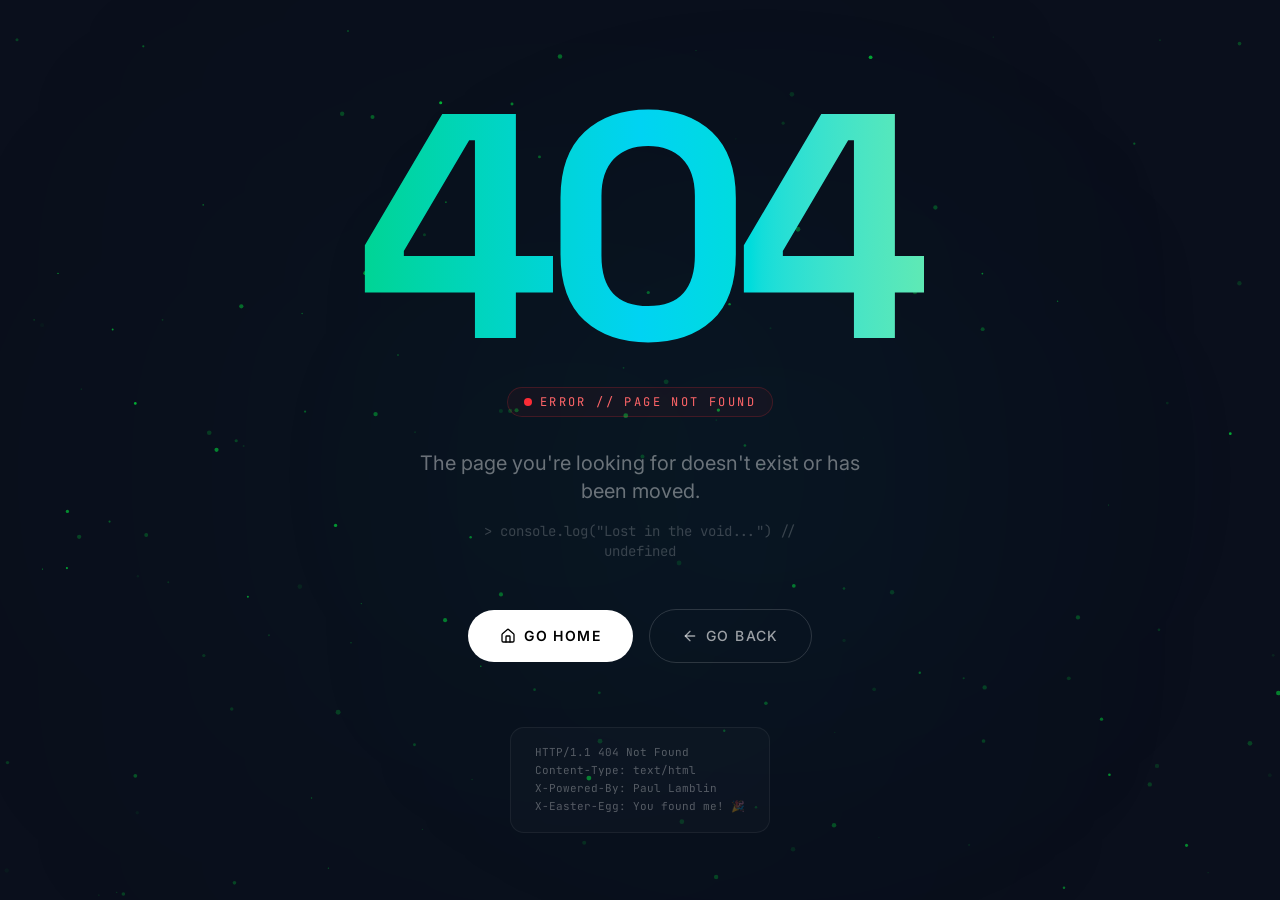
==== commit 62c773ec: "Ekip Game (carte) → affiche le GIF (ekip game.gif) au lieu de la vidéo, fond noir derrière. La vidéo" ====
--- a/index.html
+++ b/index.html
@@ -5,7 +5,7 @@
       <meta charset="UTF-8" />
       <meta name="viewport" content="width=device-width, initial-scale=1.0" />
       <title>Portfolio Paul Lamblin</title>
-      <script type="module" crossorigin src="/assets/index-CZeEy7ti.js"></script>
+      <script type="module" crossorigin src="/assets/index-CLTDtWf8.js"></script>
       <link rel="stylesheet" crossorigin href="/assets/index-Bnagx0Ar.css">
     </head>
 
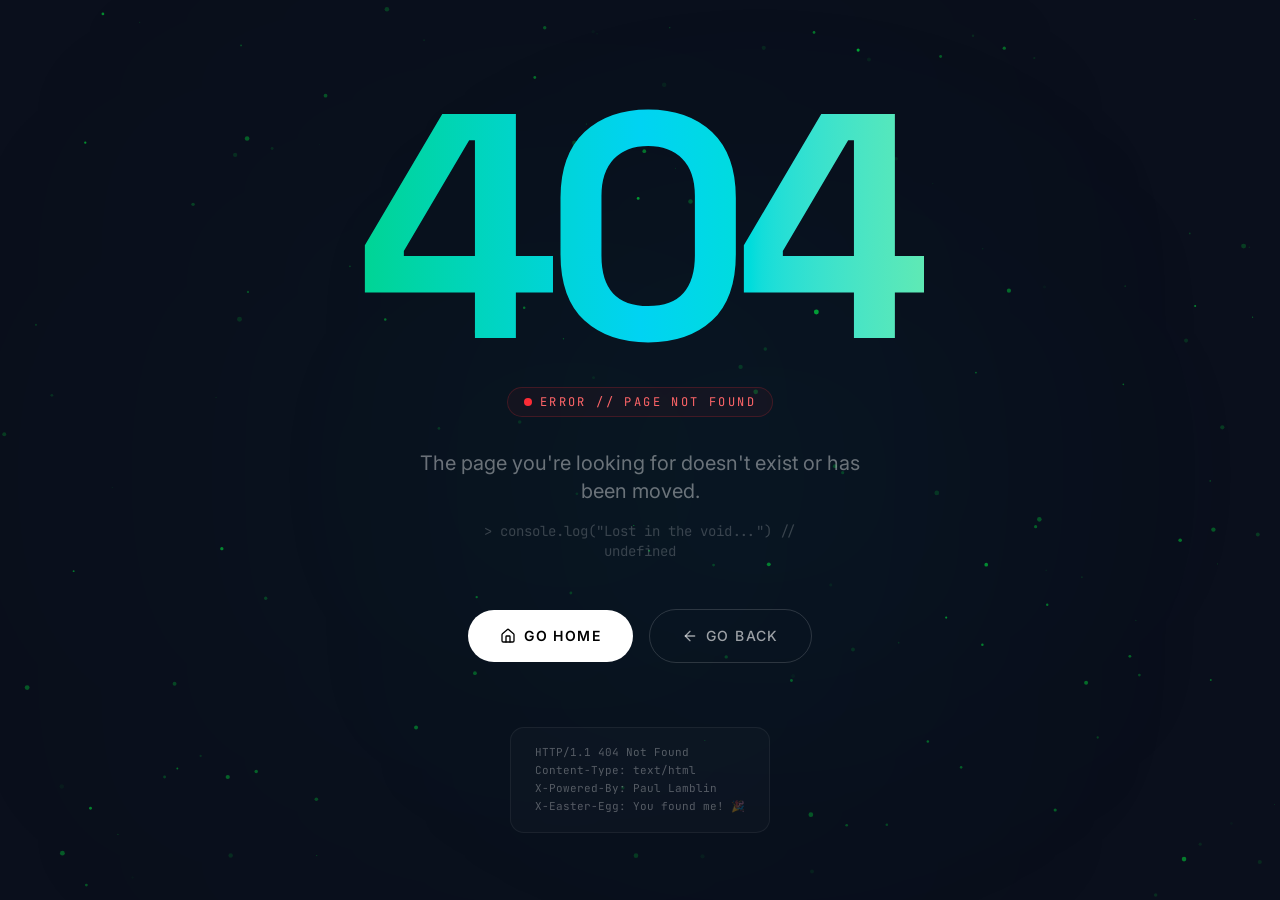
==== commit aec06b22: "Vidéo décalée vers le bas : objectPosition: 'center 65%' — elle s'affiche plus basse dans le header " ====
--- a/index.html
+++ b/index.html
@@ -5,7 +5,8 @@
       <meta charset="UTF-8" />
       <meta name="viewport" content="width=device-width, initial-scale=1.0" />
       <title>Portfolio Paul Lamblin</title>
-      <script type="module" crossorigin src="/assets/index-CLTDtWf8.js"></script>
+      <link rel="icon" type="image/svg+xml" href="/favicon.svg" />
+      <script type="module" crossorigin src="/assets/index-Dk-J2xGf.js"></script>
       <link rel="stylesheet" crossorigin href="/assets/index-Bnagx0Ar.css">
     </head>
 
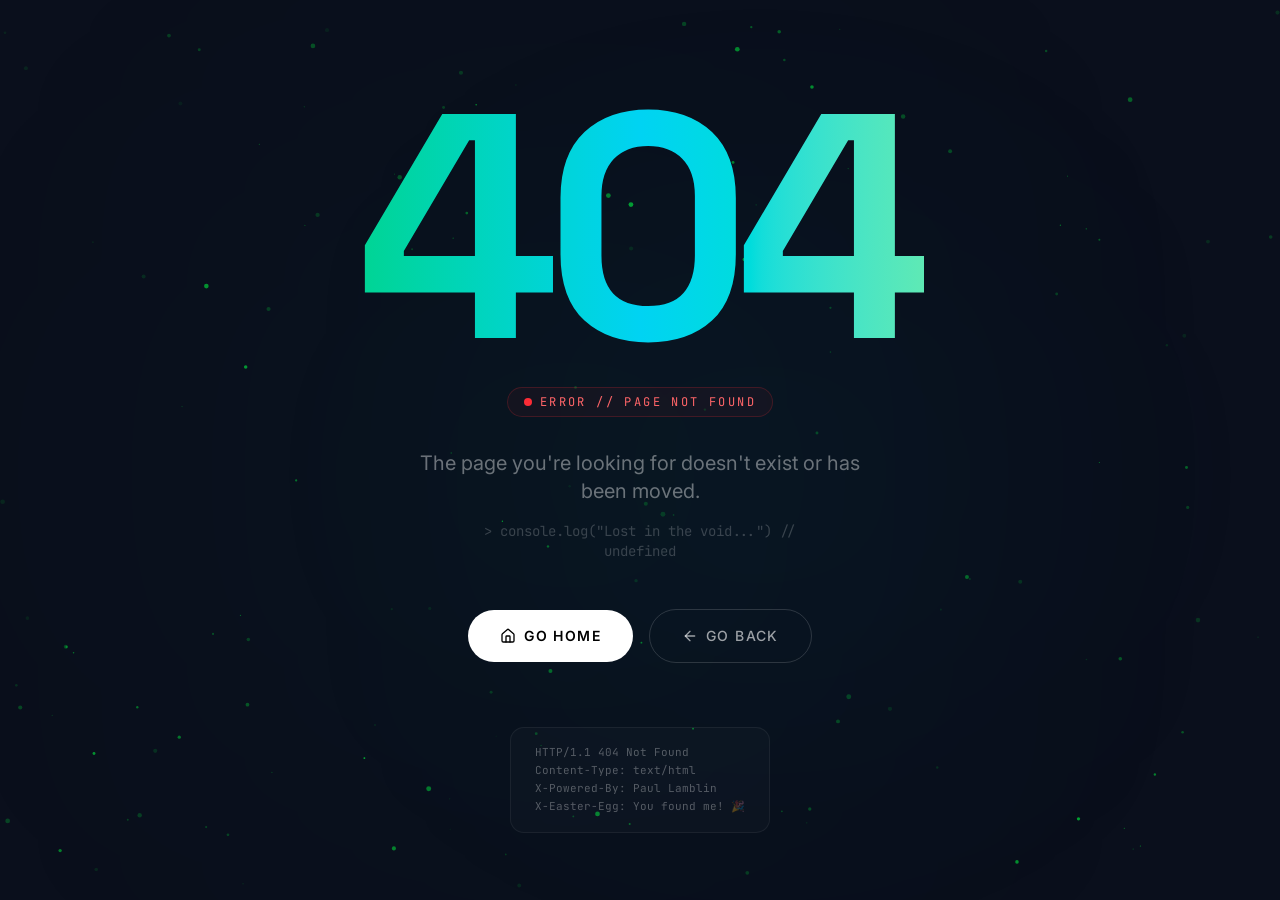
==== commit 063b1592: "CDD → lien live https://cdd-liard.vercel.app/ actif Vidéo carte + modale → objectPosition: center ce" ====
--- a/index.html
+++ b/index.html
@@ -6,8 +6,8 @@
       <meta name="viewport" content="width=device-width, initial-scale=1.0" />
       <title>Portfolio Paul Lamblin</title>
       <link rel="icon" type="image/svg+xml" href="/favicon.svg" />
-      <script type="module" crossorigin src="/assets/index-Dk-J2xGf.js"></script>
-      <link rel="stylesheet" crossorigin href="/assets/index-Bnagx0Ar.css">
+      <script type="module" crossorigin src="/assets/index-CgAvgf1Z.js"></script>
+      <link rel="stylesheet" crossorigin href="/assets/index-tnp8K6Rl.css">
     </head>
 
     <body>
--- a/assets/index-tnp8K6Rl.css
+++ b/assets/index-tnp8K6Rl.css
@@ -0,0 +1 @@
+@import"https://fonts.googleapis.com/css2?family=Space+Grotesk:wght@300;400;500;600;700&family=Inter:wght@300;400;500;600;700;800;900&family=JetBrains+Mono:wght@400;500;600;700&display=swap";/*! tailwindcss v4.1.12 | MIT License | https://tailwindcss.com */@layer properties{@supports (((-webkit-hyphens:none)) and (not (margin-trim:inline))) or ((-moz-orient:inline) and (not (color:rgb(from red r g b)))){*,:before,:after,::backdrop{--tw-translate-x:0;--tw-translate-y:0;--tw-translate-z:0;--tw-rotate-x:initial;--tw-rotate-y:initial;--tw-rotate-z:initial;--tw-skew-x:initial;--tw-skew-y:initial;--tw-space-y-reverse:0;--tw-space-x-reverse:0;--tw-border-style:solid;--tw-gradient-position:initial;--tw-gradient-from:#0000;--tw-gradient-via:#0000;--tw-gradient-to:#0000;--tw-gradient-stops:initial;--tw-gradient-via-stops:initial;--tw-gradient-from-position:0%;--tw-gradient-via-position:50%;--tw-gradient-to-position:100%;--tw-leading:initial;--tw-font-weight:initial;--tw-tracking:initial;--tw-ordinal:initial;--tw-slashed-zero:initial;--tw-numeric-figure:initial;--tw-numeric-spacing:initial;--tw-numeric-fraction:initial;--tw-shadow:0 0 #0000;--tw-shadow-color:initial;--tw-shadow-alpha:100%;--tw-inset-shadow:0 0 #0000;--tw-inset-shadow-color:initial;--tw-inset-shadow-alpha:100%;--tw-ring-color:initial;--tw-ring-shadow:0 0 #0000;--tw-inset-ring-color:initial;--tw-inset-ring-shadow:0 0 #0000;--tw-ring-inset:initial;--tw-ring-offset-width:0px;--tw-ring-offset-color:#fff;--tw-ring-offset-shadow:0 0 #0000;--tw-outline-style:solid;--tw-blur:initial;--tw-brightness:initial;--tw-contrast:initial;--tw-grayscale:initial;--tw-hue-rotate:initial;--tw-invert:initial;--tw-opacity:initial;--tw-saturate:initial;--tw-sepia:initial;--tw-drop-shadow:initial;--tw-drop-shadow-color:initial;--tw-drop-shadow-alpha:100%;--tw-drop-shadow-size:initial;--tw-backdrop-blur:initial;--tw-backdrop-brightness:initial;--tw-backdrop-contrast:initial;--tw-backdrop-grayscale:initial;--tw-backdrop-hue-rotate:initial;--tw-backdrop-invert:initial;--tw-backdrop-opacity:initial;--tw-backdrop-saturate:initial;--tw-backdrop-sepia:initial;--tw-duration:initial;--tw-ease:initial;--tw-scale-x:1;--tw-scale-y:1;--tw-scale-z:1;--tw-content:"";--tw-animation-delay:0s;--tw-animation-direction:normal;--tw-animation-duration:initial;--tw-animation-fill-mode:none;--tw-animation-iteration-count:1;--tw-enter-blur:0;--tw-enter-opacity:1;--tw-enter-rotate:0;--tw-enter-scale:1;--tw-enter-translate-x:0;--tw-enter-translate-y:0;--tw-exit-blur:0;--tw-exit-opacity:1;--tw-exit-rotate:0;--tw-exit-scale:1;--tw-exit-translate-x:0;--tw-exit-translate-y:0}}}@layer theme{:root,:host{--font-sans:ui-sans-serif,system-ui,sans-serif,"Apple Color Emoji","Segoe UI Emoji","Segoe UI Symbol","Noto Color Emoji";--font-mono:"JetBrains Mono",monospace;--color-red-50:oklch(97.1% .013 17.38);--color-red-400:oklch(70.4% .191 22.216);--color-red-500:oklch(63.7% .237 25.331);--color-orange-500:oklch(70.5% .213 47.604);--color-amber-300:oklch(87.9% .169 91.605);--color-amber-400:oklch(82.8% .189 84.429);--color-amber-500:oklch(76.9% .188 70.08);--color-yellow-300:oklch(90.5% .182 98.111);--color-yellow-400:oklch(85.2% .199 91.936);--color-yellow-500:oklch(79.5% .184 86.047);--color-green-500:oklch(72.3% .219 149.579);--color-emerald-50:oklch(97.9% .021 166.113);--color-emerald-100:oklch(95% .052 163.051);--color-emerald-200:oklch(90.5% .093 164.15);--color-emerald-300:oklch(84.5% .143 164.978);--color-emerald-400:oklch(76.5% .177 163.223);--color-emerald-500:oklch(69.6% .17 162.48);--color-emerald-600:oklch(59.6% .145 163.225);--color-emerald-700:oklch(50.8% .118 165.612);--color-teal-500:oklch(70.4% .14 182.503);--color-cyan-50:oklch(98.4% .019 200.873);--color-cyan-100:oklch(95.6% .045 203.388);--color-cyan-200:oklch(91.7% .08 205.041);--color-cyan-300:oklch(86.5% .127 207.078);--color-cyan-400:oklch(78.9% .154 211.53);--color-cyan-500:oklch(71.5% .143 215.221);--color-cyan-600:oklch(60.9% .126 221.723);--color-cyan-700:oklch(52% .105 223.128);--color-blue-500:oklch(62.3% .214 259.815);--color-blue-600:oklch(54.6% .245 262.881);--color-violet-300:oklch(81.1% .111 293.571);--color-violet-400:oklch(70.2% .183 293.541);--color-violet-500:oklch(60.6% .25 292.717);--color-violet-600:oklch(54.1% .281 293.009);--color-fuchsia-500:oklch(66.7% .295 322.15);--color-pink-400:oklch(71.8% .202 349.761);--color-pink-500:oklch(65.6% .241 354.308);--color-gray-50:oklch(98.5% .002 247.839);--color-gray-100:oklch(96.7% .003 264.542);--color-gray-200:oklch(92.8% .006 264.531);--color-gray-300:oklch(87.2% .01 258.338);--color-gray-400:oklch(70.7% .022 261.325);--color-gray-500:oklch(55.1% .027 264.364);--color-gray-600:oklch(44.6% .03 256.802);--color-gray-700:oklch(37.3% .034 259.733);--color-gray-800:oklch(27.8% .033 256.848);--color-gray-900:oklch(21% .034 264.665);--color-black:#000;--color-white:#fff;--spacing:.25rem;--container-xs:20rem;--container-sm:24rem;--container-md:28rem;--container-lg:32rem;--container-2xl:42rem;--container-3xl:48rem;--container-4xl:56rem;--container-6xl:72rem;--container-7xl:80rem;--text-xs:.75rem;--text-xs--line-height:calc(1/.75);--text-sm:.875rem;--text-sm--line-height:calc(1.25/.875);--text-base:1rem;--text-base--line-height: 1.5 ;--text-lg:1.125rem;--text-lg--line-height:calc(1.75/1.125);--text-xl:1.25rem;--text-xl--line-height:calc(1.75/1.25);--text-2xl:1.5rem;--text-2xl--line-height:calc(2/1.5);--text-3xl:1.875rem;--text-3xl--line-height: 1.2 ;--text-4xl:2.25rem;--text-4xl--line-height:calc(2.5/2.25);--text-5xl:3rem;--text-5xl--line-height:1;--text-6xl:3.75rem;--text-6xl--line-height:1;--text-7xl:4.5rem;--text-7xl--line-height:1;--font-weight-light:300;--font-weight-normal:400;--font-weight-medium:500;--font-weight-semibold:600;--font-weight-bold:700;--font-weight-black:900;--tracking-tight:-.025em;--tracking-wide:.025em;--tracking-wider:.05em;--tracking-widest:.1em;--leading-relaxed:1.625;--radius-xs:.125rem;--radius-2xl:1rem;--ease-out:cubic-bezier(0,0,.2,1);--ease-in-out:cubic-bezier(.4,0,.2,1);--animate-pulse:pulse 2s cubic-bezier(.4,0,.6,1)infinite;--blur-sm:8px;--blur-md:12px;--blur-xl:24px;--aspect-video:16/9;--default-transition-duration:.15s;--default-transition-timing-function:cubic-bezier(.4,0,.2,1);--default-font-family:var(--font-sans);--default-mono-font-family:"JetBrains Mono",monospace;--color-border:var(--border);--font-inter:"Inter",system-ui,sans-serif;--font-grotesk:"Space Grotesk",system-ui,sans-serif}}@layer base{*,:after,:before,::backdrop{box-sizing:border-box;border:0 solid;margin:0;padding:0}::file-selector-button{box-sizing:border-box;border:0 solid;margin:0;padding:0}html,:host{-webkit-text-size-adjust:100%;-moz-tab-size:4;tab-size:4;line-height:1.5;font-family:var(--default-font-family,ui-sans-serif,system-ui,sans-serif,"Apple Color Emoji","Segoe UI Emoji","Segoe UI Symbol","Noto Color Emoji");font-feature-settings:var(--default-font-feature-settings,normal);font-variation-settings:var(--default-font-variation-settings,normal);-webkit-tap-highlight-color:transparent}hr{height:0;color:inherit;border-top-width:1px}abbr:where([title]){-webkit-text-decoration:underline dotted;text-decoration:underline dotted}h1,h2,h3,h4,h5,h6{font-size:inherit;font-weight:inherit}a{color:inherit;-webkit-text-decoration:inherit;text-decoration:inherit}b,strong{font-weight:bolder}code,kbd,samp,pre{font-family:var(--default-mono-font-family,ui-monospace,SFMono-Regular,Menlo,Monaco,Consolas,"Liberation Mono","Courier New",monospace);font-feature-settings:var(--default-mono-font-feature-settings,normal);font-variation-settings:var(--default-mono-font-variation-settings,normal);font-size:1em}small{font-size:80%}sub,sup{vertical-align:baseline;font-size:75%;line-height:0;position:relative}sub{bottom:-.25em}sup{top:-.5em}table{text-indent:0;border-color:inherit;border-collapse:collapse}:-moz-focusring{outline:auto}progress{vertical-align:baseline}summary{display:list-item}ol,ul,menu{list-style:none}img,svg,video,canvas,audio,iframe,embed,object{vertical-align:middle;display:block}img,video{max-width:100%;height:auto}button,input,select,optgroup,textarea{font:inherit;font-feature-settings:inherit;font-variation-settings:inherit;letter-spacing:inherit;color:inherit;opacity:1;background-color:#0000;border-radius:0}::file-selector-button{font:inherit;font-feature-settings:inherit;font-variation-settings:inherit;letter-spacing:inherit;color:inherit;opacity:1;background-color:#0000;border-radius:0}:where(select:is([multiple],[size])) optgroup{font-weight:bolder}:where(select:is([multiple],[size])) optgroup option{padding-inline-start:20px}::file-selector-button{margin-inline-end:4px}::placeholder{opacity:1}@supports (not ((-webkit-appearance:-apple-pay-button))) or (contain-intrinsic-size:1px){::placeholder{color:currentColor}@supports (color:color-mix(in lab,red,red)){::placeholder{color:color-mix(in oklab,currentcolor 50%,transparent)}}}textarea{resize:vertical}::-webkit-search-decoration{-webkit-appearance:none}::-webkit-date-and-time-value{min-height:1lh;text-align:inherit}::-webkit-datetime-edit{display:inline-flex}::-webkit-datetime-edit-fields-wrapper{padding:0}::-webkit-datetime-edit{padding-block:0}::-webkit-datetime-edit-year-field{padding-block:0}::-webkit-datetime-edit-month-field{padding-block:0}::-webkit-datetime-edit-day-field{padding-block:0}::-webkit-datetime-edit-hour-field{padding-block:0}::-webkit-datetime-edit-minute-field{padding-block:0}::-webkit-datetime-edit-second-field{padding-block:0}::-webkit-datetime-edit-millisecond-field{padding-block:0}::-webkit-datetime-edit-meridiem-field{padding-block:0}::-webkit-calendar-picker-indicator{line-height:1}:-moz-ui-invalid{box-shadow:none}button,input:where([type=button],[type=reset],[type=submit]){-webkit-appearance:button;-moz-appearance:button;appearance:button}::file-selector-button{-webkit-appearance:button;-moz-appearance:button;appearance:button}::-webkit-inner-spin-button{height:auto}::-webkit-outer-spin-button{height:auto}[hidden]:where(:not([hidden=until-found])){display:none!important}*{border-color:var(--border);outline-color:var(--ring)}@supports (color:color-mix(in lab,red,red)){*{outline-color:color-mix(in oklab,var(--ring)50%,transparent)}}body{background-color:var(--background);color:var(--foreground);font-family:var(--font-inter)}html{font-size:var(--font-size);scroll-behavior:smooth}h1,h2,h3,h4{font-family:var(--font-grotesk)}h1{font-size:var(--text-2xl);font-weight:var(--font-weight-medium);line-height:1.1}h2{font-size:var(--text-xl);font-weight:var(--font-weight-medium);line-height:1.2}h3{font-size:var(--text-lg);font-weight:var(--font-weight-medium);line-height:1.3}h4{font-size:var(--text-base);font-weight:var(--font-weight-medium);line-height:1.4}label,button{font-size:var(--text-base);font-weight:var(--font-weight-medium);line-height:1.5}input{font-size:var(--text-base);font-weight:var(--font-weight-normal);line-height:1.5}::-webkit-scrollbar{width:6px}::-webkit-scrollbar-track{background:0 0}::-webkit-scrollbar-thumb{background:#00ff4133;border-radius:3px}::-webkit-scrollbar-thumb:hover{background:#00ff4166}.dark ::-webkit-scrollbar-thumb{background:#00ff4126}.dark ::-webkit-scrollbar-thumb:hover{background:#00ff414d}::selection{color:inherit;background-color:#00ff4140}}@layer components;@layer utilities{.\@container\/card-header{container:card-header/inline-size}.pointer-events-none{pointer-events:none}.invisible{visibility:hidden}.visible{visibility:visible}.sr-only{clip:rect(0,0,0,0);white-space:nowrap;border-width:0;width:1px;height:1px;margin:-1px;padding:0;position:absolute;overflow:hidden}.absolute{position:absolute}.fixed{position:fixed}.relative{position:relative}.static{position:static}.inset-0{inset:calc(var(--spacing)*0)}.inset-x-0{inset-inline:calc(var(--spacing)*0)}.inset-y-0{inset-block:calc(var(--spacing)*0)}.-top-6{top:calc(var(--spacing)*-6)}.-top-12{top:calc(var(--spacing)*-12)}.top-0{top:calc(var(--spacing)*0)}.top-1\.5{top:calc(var(--spacing)*1.5)}.top-1\/2{top:50%}.top-1\/4{top:25%}.top-3{top:calc(var(--spacing)*3)}.top-3\.5{top:calc(var(--spacing)*3.5)}.top-4{top:calc(var(--spacing)*4)}.top-\[1px\]{top:1px}.top-\[3px\]{top:3px}.top-\[10px\]{top:10px}.top-\[14px\]{top:14px}.top-\[50\%\]{top:50%}.top-\[60\%\]{top:60%}.top-full{top:100%}.-right-12{right:calc(var(--spacing)*-12)}.right-0{right:calc(var(--spacing)*0)}.right-1{right:calc(var(--spacing)*1)}.right-1\/4{right:25%}.right-2{right:calc(var(--spacing)*2)}.right-3{right:calc(var(--spacing)*3)}.right-4{right:calc(var(--spacing)*4)}.right-6{right:calc(var(--spacing)*6)}.right-\[3px\]{right:3px}.-bottom-1{bottom:calc(var(--spacing)*-1)}.-bottom-6{bottom:calc(var(--spacing)*-6)}.-bottom-10{bottom:calc(var(--spacing)*-10)}.-bottom-12{bottom:calc(var(--spacing)*-12)}.bottom-0{bottom:calc(var(--spacing)*0)}.bottom-1\/4{bottom:25%}.bottom-6{bottom:calc(var(--spacing)*6)}.bottom-\[1px\]{bottom:1px}.bottom-\[3px\]{bottom:3px}.bottom-\[8px\]{bottom:8px}.bottom-\[10px\]{bottom:10px}.-left-12{left:calc(var(--spacing)*-12)}.left-0{left:calc(var(--spacing)*0)}.left-1{left:calc(var(--spacing)*1)}.left-1\/2{left:50%}.left-1\/4{left:25%}.left-2{left:calc(var(--spacing)*2)}.left-3{left:calc(var(--spacing)*3)}.left-4{left:calc(var(--spacing)*4)}.left-\[3px\]{left:3px}.left-\[50\%\]{left:50%}.isolate{isolation:isolate}.-z-0{z-index:-0}.z-0{z-index:0}.z-10{z-index:10}.z-20{z-index:20}.z-40{z-index:40}.z-50{z-index:50}.z-\[1\]{z-index:1}.z-\[2\]{z-index:2}.z-\[400\]{z-index:400}.z-\[9990\]{z-index:9990}.z-\[9991\]{z-index:9991}.z-\[9998\]{z-index:9998}.z-\[9999\]{z-index:9999}.z-\[10000\]{z-index:10000}.col-start-2{grid-column-start:2}.row-span-2{grid-row:span 2/span 2}.row-start-1{grid-row-start:1}.container{width:100%}@media(min-width:40rem){.container{max-width:40rem}}@media(min-width:48rem){.container{max-width:48rem}}@media(min-width:64rem){.container{max-width:64rem}}@media(min-width:80rem){.container{max-width:80rem}}@media(min-width:96rem){.container{max-width:96rem}}.-mx-1{margin-inline:calc(var(--spacing)*-1)}.mx-0\.5{margin-inline:calc(var(--spacing)*.5)}.mx-2{margin-inline:calc(var(--spacing)*2)}.mx-3\.5{margin-inline:calc(var(--spacing)*3.5)}.mx-auto{margin-inline:auto}.my-0\.5{margin-block:calc(var(--spacing)*.5)}.my-1{margin-block:calc(var(--spacing)*1)}.-mt-4{margin-top:calc(var(--spacing)*-4)}.-mt-8{margin-top:calc(var(--spacing)*-8)}.-mt-\[1px\]{margin-top:-1px}.mt-0\.5{margin-top:calc(var(--spacing)*.5)}.mt-1{margin-top:calc(var(--spacing)*1)}.mt-1\.5{margin-top:calc(var(--spacing)*1.5)}.mt-2{margin-top:calc(var(--spacing)*2)}.mt-4{margin-top:calc(var(--spacing)*4)}.mt-5{margin-top:calc(var(--spacing)*5)}.mt-6{margin-top:calc(var(--spacing)*6)}.mt-8{margin-top:calc(var(--spacing)*8)}.mt-12{margin-top:calc(var(--spacing)*12)}.mt-16{margin-top:calc(var(--spacing)*16)}.mt-auto{margin-top:auto}.mb-0\.5{margin-bottom:calc(var(--spacing)*.5)}.mb-1{margin-bottom:calc(var(--spacing)*1)}.mb-2{margin-bottom:calc(var(--spacing)*2)}.mb-3{margin-bottom:calc(var(--spacing)*3)}.mb-4{margin-bottom:calc(var(--spacing)*4)}.mb-5{margin-bottom:calc(var(--spacing)*5)}.mb-6{margin-bottom:calc(var(--spacing)*6)}.mb-8{margin-bottom:calc(var(--spacing)*8)}.mb-12{margin-bottom:calc(var(--spacing)*12)}.mb-20{margin-bottom:calc(var(--spacing)*20)}.-ml-4{margin-left:calc(var(--spacing)*-4)}.ml-1{margin-left:calc(var(--spacing)*1)}.ml-auto{margin-left:auto}.line-clamp-1{-webkit-line-clamp:1;-webkit-box-orient:vertical;display:-webkit-box;overflow:hidden}.line-clamp-2{-webkit-line-clamp:2;-webkit-box-orient:vertical;display:-webkit-box;overflow:hidden}.block{display:block}.flex{display:flex}.grid{display:grid}.hidden{display:none}.inline{display:inline}.inline-block{display:inline-block}.inline-flex{display:inline-flex}.table{display:table}.table-caption{display:table-caption}.table-cell{display:table-cell}.table-row{display:table-row}.field-sizing-content{field-sizing:content}.aspect-square{aspect-ratio:1}.aspect-video{aspect-ratio:var(--aspect-video)}.size-2{width:calc(var(--spacing)*2);height:calc(var(--spacing)*2)}.size-2\.5{width:calc(var(--spacing)*2.5);height:calc(var(--spacing)*2.5)}.size-3{width:calc(var(--spacing)*3);height:calc(var(--spacing)*3)}.size-3\.5{width:calc(var(--spacing)*3.5);height:calc(var(--spacing)*3.5)}.size-4{width:calc(var(--spacing)*4);height:calc(var(--spacing)*4)}.size-7{width:calc(var(--spacing)*7);height:calc(var(--spacing)*7)}.size-8{width:calc(var(--spacing)*8);height:calc(var(--spacing)*8)}.size-9{width:calc(var(--spacing)*9);height:calc(var(--spacing)*9)}.size-10{width:calc(var(--spacing)*10);height:calc(var(--spacing)*10)}.size-full{width:100%;height:100%}.h-1\.5{height:calc(var(--spacing)*1.5)}.h-2{height:calc(var(--spacing)*2)}.h-2\.5{height:calc(var(--spacing)*2.5)}.h-3{height:calc(var(--spacing)*3)}.h-3\.5{height:calc(var(--spacing)*3.5)}.h-4{height:calc(var(--spacing)*4)}.h-5{height:calc(var(--spacing)*5)}.h-6{height:calc(var(--spacing)*6)}.h-7{height:calc(var(--spacing)*7)}.h-8{height:calc(var(--spacing)*8)}.h-9{height:calc(var(--spacing)*9)}.h-10{height:calc(var(--spacing)*10)}.h-11{height:calc(var(--spacing)*11)}.h-12{height:calc(var(--spacing)*12)}.h-14{height:calc(var(--spacing)*14)}.h-16{height:calc(var(--spacing)*16)}.h-48{height:calc(var(--spacing)*48)}.h-64{height:calc(var(--spacing)*64)}.h-\[1\.5px\]{height:1.5px}.h-\[1\.15rem\]{height:1.15rem}.h-\[5px\]{height:5px}.h-\[7px\]{height:7px}.h-\[8px\]{height:8px}.h-\[52px\]{height:52px}.h-\[400px\]{height:400px}.h-\[500px\]{height:500px}.h-\[600px\]{height:600px}.h-\[800px\]{height:800px}.h-\[calc\(100\%-1px\)\]{height:calc(100% - 1px)}.h-\[var\(--radix-navigation-menu-viewport-height\)\]{height:var(--radix-navigation-menu-viewport-height)}.h-\[var\(--radix-select-trigger-height\)\]{height:var(--radix-select-trigger-height)}.h-auto{height:auto}.h-full{height:100%}.h-px{height:1px}.h-svh{height:100svh}.max-h-\(--radix-context-menu-content-available-height\){max-height:var(--radix-context-menu-content-available-height)}.max-h-\(--radix-dropdown-menu-content-available-height\){max-height:var(--radix-dropdown-menu-content-available-height)}.max-h-\(--radix-select-content-available-height\){max-height:var(--radix-select-content-available-height)}.max-h-\[90vh\]{max-height:90vh}.max-h-\[300px\]{max-height:300px}.min-h-0{min-height:calc(var(--spacing)*0)}.min-h-4{min-height:calc(var(--spacing)*4)}.min-h-16{min-height:calc(var(--spacing)*16)}.min-h-\[300px\]{min-height:300px}.min-h-full{min-height:100%}.min-h-screen{min-height:100vh}.min-h-svh{min-height:100svh}.w-\(--sidebar-width\){width:var(--sidebar-width)}.w-0{width:calc(var(--spacing)*0)}.w-1{width:calc(var(--spacing)*1)}.w-1\.5{width:calc(var(--spacing)*1.5)}.w-2{width:calc(var(--spacing)*2)}.w-2\.5{width:calc(var(--spacing)*2.5)}.w-3{width:calc(var(--spacing)*3)}.w-3\.5{width:calc(var(--spacing)*3.5)}.w-3\/4{width:75%}.w-4{width:calc(var(--spacing)*4)}.w-5{width:calc(var(--spacing)*5)}.w-6{width:calc(var(--spacing)*6)}.w-7{width:calc(var(--spacing)*7)}.w-8{width:calc(var(--spacing)*8)}.w-9{width:calc(var(--spacing)*9)}.w-10{width:calc(var(--spacing)*10)}.w-11{width:calc(var(--spacing)*11)}.w-12{width:calc(var(--spacing)*12)}.w-14{width:calc(var(--spacing)*14)}.w-64{width:calc(var(--spacing)*64)}.w-72{width:calc(var(--spacing)*72)}.w-\[1\.5px\]{width:1.5px}.w-\[1px\]{width:1px}.w-\[2px\]{width:2px}.w-\[3px\]{width:3px}.w-\[5px\]{width:5px}.w-\[7px\]{width:7px}.w-\[100px\]{width:100px}.w-\[400px\]{width:400px}.w-\[500px\]{width:500px}.w-\[600px\]{width:600px}.w-\[800px\]{width:800px}.w-auto{width:auto}.w-fit{width:fit-content}.w-full{width:100%}.w-max{width:max-content}.w-px{width:1px}.max-w-\(--skeleton-width\){max-width:var(--skeleton-width)}.max-w-2xl{max-width:var(--container-2xl)}.max-w-3xl{max-width:var(--container-3xl)}.max-w-4xl{max-width:var(--container-4xl)}.max-w-6xl{max-width:var(--container-6xl)}.max-w-7xl{max-width:var(--container-7xl)}.max-w-\[calc\(100\%-2rem\)\]{max-width:calc(100% - 2rem)}.max-w-lg{max-width:var(--container-lg)}.max-w-max{max-width:max-content}.max-w-md{max-width:var(--container-md)}.max-w-sm{max-width:var(--container-sm)}.max-w-xs{max-width:var(--container-xs)}.min-w-0{min-width:calc(var(--spacing)*0)}.min-w-5{min-width:calc(var(--spacing)*5)}.min-w-8{min-width:calc(var(--spacing)*8)}.min-w-9{min-width:calc(var(--spacing)*9)}.min-w-10{min-width:calc(var(--spacing)*10)}.min-w-\[8rem\]{min-width:8rem}.min-w-\[12rem\]{min-width:12rem}.min-w-\[var\(--radix-select-trigger-width\)\]{min-width:var(--radix-select-trigger-width)}.flex-1{flex:1}.flex-shrink-0,.shrink-0{flex-shrink:0}.grow{flex-grow:1}.grow-0{flex-grow:0}.basis-full{flex-basis:100%}.caption-bottom{caption-side:bottom}.border-collapse{border-collapse:collapse}.origin-\(--radix-context-menu-content-transform-origin\){transform-origin:var(--radix-context-menu-content-transform-origin)}.origin-\(--radix-dropdown-menu-content-transform-origin\){transform-origin:var(--radix-dropdown-menu-content-transform-origin)}.origin-\(--radix-hover-card-content-transform-origin\){transform-origin:var(--radix-hover-card-content-transform-origin)}.origin-\(--radix-menubar-content-transform-origin\){transform-origin:var(--radix-menubar-content-transform-origin)}.origin-\(--radix-popover-content-transform-origin\){transform-origin:var(--radix-popover-content-transform-origin)}.origin-\(--radix-select-content-transform-origin\){transform-origin:var(--radix-select-content-transform-origin)}.origin-\(--radix-tooltip-content-transform-origin\){transform-origin:var(--radix-tooltip-content-transform-origin)}.origin-top{transform-origin:top}.-translate-x-1\/2{--tw-translate-x: -50% ;translate:var(--tw-translate-x)var(--tw-translate-y)}.-translate-x-px{--tw-translate-x:-1px;translate:var(--tw-translate-x)var(--tw-translate-y)}.translate-x-\[-50\%\]{--tw-translate-x:-50%;translate:var(--tw-translate-x)var(--tw-translate-y)}.translate-x-px{--tw-translate-x:1px;translate:var(--tw-translate-x)var(--tw-translate-y)}.-translate-y-1\/2{--tw-translate-y: -50% ;translate:var(--tw-translate-x)var(--tw-translate-y)}.translate-y-0\.5{--tw-translate-y:calc(var(--spacing)*.5);translate:var(--tw-translate-x)var(--tw-translate-y)}.translate-y-\[-50\%\]{--tw-translate-y:-50%;translate:var(--tw-translate-x)var(--tw-translate-y)}.translate-y-\[calc\(-50\%_-_2px\)\]{--tw-translate-y: calc(-50% - 2px) ;translate:var(--tw-translate-x)var(--tw-translate-y)}.rotate-45{rotate:45deg}.rotate-90{rotate:90deg}.transform{transform:var(--tw-rotate-x,)var(--tw-rotate-y,)var(--tw-rotate-z,)var(--tw-skew-x,)var(--tw-skew-y,)}.animate-caret-blink{animation:1.25s ease-out infinite caret-blink}.animate-in{animation:enter var(--tw-animation-duration,var(--tw-duration,.15s))var(--tw-ease,ease)var(--tw-animation-delay,0s)var(--tw-animation-iteration-count,1)var(--tw-animation-direction,normal)var(--tw-animation-fill-mode,none)}.animate-pulse{animation:var(--animate-pulse)}.cursor-default{cursor:default}.cursor-not-allowed{cursor:not-allowed}.cursor-pointer{cursor:pointer}.touch-none{touch-action:none}.resize{resize:both}.resize-none{resize:none}.scroll-my-1{scroll-margin-block:calc(var(--spacing)*1)}.scroll-py-1{scroll-padding-block:calc(var(--spacing)*1)}.list-none{list-style-type:none}.auto-rows-min{grid-auto-rows:min-content}.grid-cols-1{grid-template-columns:repeat(1,minmax(0,1fr))}.grid-cols-\[0_1fr\]{grid-template-columns:0 1fr}.grid-rows-\[auto_auto\]{grid-template-rows:auto auto}.flex-col{flex-direction:column}.flex-col-reverse{flex-direction:column-reverse}.flex-row{flex-direction:row}.flex-wrap{flex-wrap:wrap}.items-center{align-items:center}.items-end{align-items:flex-end}.items-start{align-items:flex-start}.items-stretch{align-items:stretch}.justify-between{justify-content:space-between}.justify-center{justify-content:center}.justify-items-start{justify-items:start}.gap-0\.5{gap:calc(var(--spacing)*.5)}.gap-1{gap:calc(var(--spacing)*1)}.gap-1\.5{gap:calc(var(--spacing)*1.5)}.gap-2{gap:calc(var(--spacing)*2)}.gap-2\.5{gap:calc(var(--spacing)*2.5)}.gap-3{gap:calc(var(--spacing)*3)}.gap-4{gap:calc(var(--spacing)*4)}.gap-6{gap:calc(var(--spacing)*6)}.gap-8{gap:calc(var(--spacing)*8)}.gap-12{gap:calc(var(--spacing)*12)}:where(.space-y-1>:not(:last-child)){--tw-space-y-reverse:0;margin-block-start:calc(calc(var(--spacing)*1)*var(--tw-space-y-reverse));margin-block-end:calc(calc(var(--spacing)*1)*calc(1 - var(--tw-space-y-reverse)))}:where(.space-y-2>:not(:last-child)){--tw-space-y-reverse:0;margin-block-start:calc(calc(var(--spacing)*2)*var(--tw-space-y-reverse));margin-block-end:calc(calc(var(--spacing)*2)*calc(1 - var(--tw-space-y-reverse)))}:where(.space-y-4>:not(:last-child)){--tw-space-y-reverse:0;margin-block-start:calc(calc(var(--spacing)*4)*var(--tw-space-y-reverse));margin-block-end:calc(calc(var(--spacing)*4)*calc(1 - var(--tw-space-y-reverse)))}:where(.space-y-5>:not(:last-child)){--tw-space-y-reverse:0;margin-block-start:calc(calc(var(--spacing)*5)*var(--tw-space-y-reverse));margin-block-end:calc(calc(var(--spacing)*5)*calc(1 - var(--tw-space-y-reverse)))}:where(.space-y-8>:not(:last-child)){--tw-space-y-reverse:0;margin-block-start:calc(calc(var(--spacing)*8)*var(--tw-space-y-reverse));margin-block-end:calc(calc(var(--spacing)*8)*calc(1 - var(--tw-space-y-reverse)))}:where(.space-x-1>:not(:last-child)){--tw-space-x-reverse:0;margin-inline-start:calc(calc(var(--spacing)*1)*var(--tw-space-x-reverse));margin-inline-end:calc(calc(var(--spacing)*1)*calc(1 - var(--tw-space-x-reverse)))}.gap-y-0\.5{row-gap:calc(var(--spacing)*.5)}.self-start{align-self:flex-start}.justify-self-end{justify-self:flex-end}.truncate{text-overflow:ellipsis;white-space:nowrap;overflow:hidden}.overflow-auto{overflow:auto}.overflow-hidden{overflow:hidden}.overflow-x-auto{overflow-x:auto}.overflow-x-hidden{overflow-x:hidden}.overflow-y-auto{overflow-y:auto}.rounded{border-radius:.25rem}.rounded-2xl{border-radius:var(--radius-2xl)}.rounded-\[1px\]{border-radius:1px}.rounded-\[2px\]{border-radius:2px}.rounded-\[4px\]{border-radius:4px}.rounded-\[inherit\]{border-radius:inherit}.rounded-full{border-radius:3.40282e38px}.rounded-lg{border-radius:var(--radius)}.rounded-md{border-radius:calc(var(--radius) - 2px)}.rounded-none{border-radius:0}.rounded-sm{border-radius:calc(var(--radius) - 4px)}.rounded-xl{border-radius:calc(var(--radius) + 4px)}.rounded-xs{border-radius:var(--radius-xs)}.rounded-tl-sm{border-top-left-radius:calc(var(--radius) - 4px)}.border{border-style:var(--tw-border-style);border-width:1px}.border-\[1\.5px\]{border-style:var(--tw-border-style);border-width:1.5px}.border-y{border-block-style:var(--tw-border-style);border-block-width:1px}.border-t{border-top-style:var(--tw-border-style);border-top-width:1px}.border-r{border-right-style:var(--tw-border-style);border-right-width:1px}.border-b{border-bottom-style:var(--tw-border-style);border-bottom-width:1px}.border-l{border-left-style:var(--tw-border-style);border-left-width:1px}.border-dashed{--tw-border-style:dashed;border-style:dashed}.border-\(--color-border\){border-color:var(--color-border)}.border-amber-500\/30{border-color:#f99c004d}@supports (color:color-mix(in lab,red,red)){.border-amber-500\/30{border-color:color-mix(in oklab,var(--color-amber-500)30%,transparent)}}.border-black\/10{border-color:#0000001a}@supports (color:color-mix(in lab,red,red)){.border-black\/10{border-color:color-mix(in oklab,var(--color-black)10%,transparent)}}.border-black\/\[0\.06\]{border-color:#0000000f}@supports (color:color-mix(in lab,red,red)){.border-black\/\[0\.06\]{border-color:color-mix(in oklab,var(--color-black)6%,transparent)}}.border-black\/\[0\.08\]{border-color:#00000014}@supports (color:color-mix(in lab,red,red)){.border-black\/\[0\.08\]{border-color:color-mix(in oklab,var(--color-black)8%,transparent)}}.border-border\/50{border-color:var(--border)}@supports (color:color-mix(in lab,red,red)){.border-border\/50{border-color:color-mix(in oklab,var(--border)50%,transparent)}}.border-cyan-200{border-color:var(--color-cyan-200)}.border-cyan-500\/15{border-color:#00b7d726}@supports (color:color-mix(in lab,red,red)){.border-cyan-500\/15{border-color:color-mix(in oklab,var(--color-cyan-500)15%,transparent)}}.border-emerald-200{border-color:var(--color-emerald-200)}.border-emerald-500\/10{border-color:#00bb7f1a}@supports (color:color-mix(in lab,red,red)){.border-emerald-500\/10{border-color:color-mix(in oklab,var(--color-emerald-500)10%,transparent)}}.border-emerald-500\/15{border-color:#00bb7f26}@supports (color:color-mix(in lab,red,red)){.border-emerald-500\/15{border-color:color-mix(in oklab,var(--color-emerald-500)15%,transparent)}}.border-emerald-500\/20{border-color:#00bb7f33}@supports (color:color-mix(in lab,red,red)){.border-emerald-500\/20{border-color:color-mix(in oklab,var(--color-emerald-500)20%,transparent)}}.border-emerald-600\/20{border-color:#00976733}@supports (color:color-mix(in lab,red,red)){.border-emerald-600\/20{border-color:color-mix(in oklab,var(--color-emerald-600)20%,transparent)}}.border-gray-200{border-color:var(--color-gray-200)}.border-gray-300{border-color:var(--color-gray-300)}.border-input{border-color:var(--input)}.border-primary{border-color:var(--primary)}.border-red-500\/15{border-color:#fb2c3626}@supports (color:color-mix(in lab,red,red)){.border-red-500\/15{border-color:color-mix(in oklab,var(--color-red-500)15%,transparent)}}.border-red-500\/20{border-color:#fb2c3633}@supports (color:color-mix(in lab,red,red)){.border-red-500\/20{border-color:color-mix(in oklab,var(--color-red-500)20%,transparent)}}.border-sidebar-border{border-color:var(--sidebar-border)}.border-transparent{border-color:#0000}.border-white\/10{border-color:#ffffff1a}@supports (color:color-mix(in lab,red,red)){.border-white\/10{border-color:color-mix(in oklab,var(--color-white)10%,transparent)}}.border-white\/15{border-color:#ffffff26}@supports (color:color-mix(in lab,red,red)){.border-white\/15{border-color:color-mix(in oklab,var(--color-white)15%,transparent)}}.border-white\/20{border-color:#fff3}@supports (color:color-mix(in lab,red,red)){.border-white\/20{border-color:color-mix(in oklab,var(--color-white)20%,transparent)}}.border-white\/\[0\.04\]{border-color:#ffffff0a}@supports (color:color-mix(in lab,red,red)){.border-white\/\[0\.04\]{border-color:color-mix(in oklab,var(--color-white)4%,transparent)}}.border-white\/\[0\.06\]{border-color:#ffffff0f}@supports (color:color-mix(in lab,red,red)){.border-white\/\[0\.06\]{border-color:color-mix(in oklab,var(--color-white)6%,transparent)}}.border-white\/\[0\.08\]{border-color:#ffffff14}@supports (color:color-mix(in lab,red,red)){.border-white\/\[0\.08\]{border-color:color-mix(in oklab,var(--color-white)8%,transparent)}}.border-t-transparent{border-top-color:#0000}.border-l-transparent{border-left-color:#0000}.bg-\(--color-bg\){background-color:var(--color-bg)}.bg-\[\#0a0a0a\]{background-color:#0a0a0a}.bg-\[\#0a0f1c\]{background-color:#0a0f1c}.bg-\[\#0a0f1c\]\/60{background-color:#0a0f1c99}.bg-\[\#0d1321\]{background-color:#0d1321}.bg-\[\#060a14\]{background-color:#060a14}.bg-\[\#060a14\]\/60{background-color:#060a1499}.bg-\[\#030303\]\/98{background-color:#030303fa}.bg-\[\#111111\]{background-color:#111}.bg-\[\#f0f0f5\]\/98{background-color:#f0f0f5fa}.bg-\[\#f0f2f5\]{background-color:#f0f2f5}.bg-accent{background-color:var(--accent)}.bg-amber-400{background-color:var(--color-amber-400)}.bg-amber-500{background-color:var(--color-amber-500)}.bg-amber-500\/20{background-color:#f99c0033}@supports (color:color-mix(in lab,red,red)){.bg-amber-500\/20{background-color:color-mix(in oklab,var(--color-amber-500)20%,transparent)}}.bg-background{background-color:var(--background)}.bg-black{background-color:var(--color-black)}.bg-black\/5{background-color:#0000000d}@supports (color:color-mix(in lab,red,red)){.bg-black\/5{background-color:color-mix(in oklab,var(--color-black)5%,transparent)}}.bg-black\/10{background-color:#0000001a}@supports (color:color-mix(in lab,red,red)){.bg-black\/10{background-color:color-mix(in oklab,var(--color-black)10%,transparent)}}.bg-black\/40{background-color:#0006}@supports (color:color-mix(in lab,red,red)){.bg-black\/40{background-color:color-mix(in oklab,var(--color-black)40%,transparent)}}.bg-black\/50{background-color:#00000080}@supports (color:color-mix(in lab,red,red)){.bg-black\/50{background-color:color-mix(in oklab,var(--color-black)50%,transparent)}}.bg-black\/60{background-color:#0009}@supports (color:color-mix(in lab,red,red)){.bg-black\/60{background-color:color-mix(in oklab,var(--color-black)60%,transparent)}}.bg-black\/70{background-color:#000000b3}@supports (color:color-mix(in lab,red,red)){.bg-black\/70{background-color:color-mix(in oklab,var(--color-black)70%,transparent)}}.bg-black\/80{background-color:#000c}@supports (color:color-mix(in lab,red,red)){.bg-black\/80{background-color:color-mix(in oklab,var(--color-black)80%,transparent)}}.bg-black\/85{background-color:#000000d9}@supports (color:color-mix(in lab,red,red)){.bg-black\/85{background-color:color-mix(in oklab,var(--color-black)85%,transparent)}}.bg-black\/95{background-color:#000000f2}@supports (color:color-mix(in lab,red,red)){.bg-black\/95{background-color:color-mix(in oklab,var(--color-black)95%,transparent)}}.bg-black\/\[0\.03\]{background-color:#00000008}@supports (color:color-mix(in lab,red,red)){.bg-black\/\[0\.03\]{background-color:color-mix(in oklab,var(--color-black)3%,transparent)}}.bg-black\/\[0\.05\]{background-color:#0000000d}@supports (color:color-mix(in lab,red,red)){.bg-black\/\[0\.05\]{background-color:color-mix(in oklab,var(--color-black)5%,transparent)}}.bg-border{background-color:var(--border)}.bg-card{background-color:var(--card)}.bg-cyan-50{background-color:var(--color-cyan-50)}.bg-cyan-100{background-color:var(--color-cyan-100)}.bg-cyan-300\/10{background-color:#53eafd1a}@supports (color:color-mix(in lab,red,red)){.bg-cyan-300\/10{background-color:color-mix(in oklab,var(--color-cyan-300)10%,transparent)}}.bg-cyan-400{background-color:var(--color-cyan-400)}.bg-cyan-500{background-color:var(--color-cyan-500)}.bg-cyan-500\/10{background-color:#00b7d71a}@supports (color:color-mix(in lab,red,red)){.bg-cyan-500\/10{background-color:color-mix(in oklab,var(--color-cyan-500)10%,transparent)}}.bg-cyan-500\/\[0\.05\]{background-color:#00b7d70d}@supports (color:color-mix(in lab,red,red)){.bg-cyan-500\/\[0\.05\]{background-color:color-mix(in oklab,var(--color-cyan-500)5%,transparent)}}.bg-cyan-600{background-color:var(--color-cyan-600)}.bg-cyan-600\/5{background-color:#0092b50d}@supports (color:color-mix(in lab,red,red)){.bg-cyan-600\/5{background-color:color-mix(in oklab,var(--color-cyan-600)5%,transparent)}}.bg-cyan-600\/6{background-color:#0092b50f}@supports (color:color-mix(in lab,red,red)){.bg-cyan-600\/6{background-color:color-mix(in oklab,var(--color-cyan-600)6%,transparent)}}.bg-destructive{background-color:var(--destructive)}.bg-emerald-50{background-color:var(--color-emerald-50)}.bg-emerald-50\/50{background-color:#ecfdf580}@supports (color:color-mix(in lab,red,red)){.bg-emerald-50\/50{background-color:color-mix(in oklab,var(--color-emerald-50)50%,transparent)}}.bg-emerald-50\/60{background-color:#ecfdf599}@supports (color:color-mix(in lab,red,red)){.bg-emerald-50\/60{background-color:color-mix(in oklab,var(--color-emerald-50)60%,transparent)}}.bg-emerald-100{background-color:var(--color-emerald-100)}.bg-emerald-200\/15{background-color:#a4f4cf26}@supports (color:color-mix(in lab,red,red)){.bg-emerald-200\/15{background-color:color-mix(in oklab,var(--color-emerald-200)15%,transparent)}}.bg-emerald-200\/20{background-color:#a4f4cf33}@supports (color:color-mix(in lab,red,red)){.bg-emerald-200\/20{background-color:color-mix(in oklab,var(--color-emerald-200)20%,transparent)}}.bg-emerald-300{background-color:var(--color-emerald-300)}.bg-emerald-300\/10{background-color:#5ee9b51a}@supports (color:color-mix(in lab,red,red)){.bg-emerald-300\/10{background-color:color-mix(in oklab,var(--color-emerald-300)10%,transparent)}}.bg-emerald-400{background-color:var(--color-emerald-400)}.bg-emerald-400\/40{background-color:#00d29466}@supports (color:color-mix(in lab,red,red)){.bg-emerald-400\/40{background-color:color-mix(in oklab,var(--color-emerald-400)40%,transparent)}}.bg-emerald-400\/60{background-color:#00d29499}@supports (color:color-mix(in lab,red,red)){.bg-emerald-400\/60{background-color:color-mix(in oklab,var(--color-emerald-400)60%,transparent)}}.bg-emerald-500{background-color:var(--color-emerald-500)}.bg-emerald-500\/5{background-color:#00bb7f0d}@supports (color:color-mix(in lab,red,red)){.bg-emerald-500\/5{background-color:color-mix(in oklab,var(--color-emerald-500)5%,transparent)}}.bg-emerald-500\/10{background-color:#00bb7f1a}@supports (color:color-mix(in lab,red,red)){.bg-emerald-500\/10{background-color:color-mix(in oklab,var(--color-emerald-500)10%,transparent)}}.bg-emerald-500\/15{background-color:#00bb7f26}@supports (color:color-mix(in lab,red,red)){.bg-emerald-500\/15{background-color:color-mix(in oklab,var(--color-emerald-500)15%,transparent)}}.bg-emerald-500\/20{background-color:#00bb7f33}@supports (color:color-mix(in lab,red,red)){.bg-emerald-500\/20{background-color:color-mix(in oklab,var(--color-emerald-500)20%,transparent)}}.bg-emerald-500\/\[0\.03\]{background-color:#00bb7f08}@supports (color:color-mix(in lab,red,red)){.bg-emerald-500\/\[0\.03\]{background-color:color-mix(in oklab,var(--color-emerald-500)3%,transparent)}}.bg-emerald-500\/\[0\.05\]{background-color:#00bb7f0d}@supports (color:color-mix(in lab,red,red)){.bg-emerald-500\/\[0\.05\]{background-color:color-mix(in oklab,var(--color-emerald-500)5%,transparent)}}.bg-emerald-600\/3{background-color:#00976708}@supports (color:color-mix(in lab,red,red)){.bg-emerald-600\/3{background-color:color-mix(in oklab,var(--color-emerald-600)3%,transparent)}}.bg-emerald-600\/5{background-color:#0097670d}@supports (color:color-mix(in lab,red,red)){.bg-emerald-600\/5{background-color:color-mix(in oklab,var(--color-emerald-600)5%,transparent)}}.bg-emerald-600\/8{background-color:#00976714}@supports (color:color-mix(in lab,red,red)){.bg-emerald-600\/8{background-color:color-mix(in oklab,var(--color-emerald-600)8%,transparent)}}.bg-foreground{background-color:var(--foreground)}.bg-gray-50{background-color:var(--color-gray-50)}.bg-gray-50\/60{background-color:#f9fafb99}@supports (color:color-mix(in lab,red,red)){.bg-gray-50\/60{background-color:color-mix(in oklab,var(--color-gray-50)60%,transparent)}}.bg-gray-100{background-color:var(--color-gray-100)}.bg-gray-300{background-color:var(--color-gray-300)}.bg-gray-400{background-color:var(--color-gray-400)}.bg-gray-500{background-color:var(--color-gray-500)}.bg-gray-700{background-color:var(--color-gray-700)}.bg-gray-900{background-color:var(--color-gray-900)}.bg-gray-900\/80{background-color:#101828cc}@supports (color:color-mix(in lab,red,red)){.bg-gray-900\/80{background-color:color-mix(in oklab,var(--color-gray-900)80%,transparent)}}.bg-green-500\/80{background-color:#00c758cc}@supports (color:color-mix(in lab,red,red)){.bg-green-500\/80{background-color:color-mix(in oklab,var(--color-green-500)80%,transparent)}}.bg-input-background{background-color:var(--input-background)}.bg-muted,.bg-muted\/50{background-color:var(--muted)}@supports (color:color-mix(in lab,red,red)){.bg-muted\/50{background-color:color-mix(in oklab,var(--muted)50%,transparent)}}.bg-pink-500\/10{background-color:#f6339a1a}@supports (color:color-mix(in lab,red,red)){.bg-pink-500\/10{background-color:color-mix(in oklab,var(--color-pink-500)10%,transparent)}}.bg-popover{background-color:var(--popover)}.bg-primary,.bg-primary\/20{background-color:var(--primary)}@supports (color:color-mix(in lab,red,red)){.bg-primary\/20{background-color:color-mix(in oklab,var(--primary)20%,transparent)}}.bg-red-50{background-color:var(--color-red-50)}.bg-red-500{background-color:var(--color-red-500)}.bg-red-500\/5{background-color:#fb2c360d}@supports (color:color-mix(in lab,red,red)){.bg-red-500\/5{background-color:color-mix(in oklab,var(--color-red-500)5%,transparent)}}.bg-red-500\/80{background-color:#fb2c36cc}@supports (color:color-mix(in lab,red,red)){.bg-red-500\/80{background-color:color-mix(in oklab,var(--color-red-500)80%,transparent)}}.bg-secondary{background-color:var(--secondary)}.bg-sidebar{background-color:var(--sidebar)}.bg-sidebar-border{background-color:var(--sidebar-border)}.bg-transparent{background-color:#0000}.bg-violet-500\/10{background-color:#8d54ff1a}@supports (color:color-mix(in lab,red,red)){.bg-violet-500\/10{background-color:color-mix(in oklab,var(--color-violet-500)10%,transparent)}}.bg-violet-600\/10{background-color:#7f22fe1a}@supports (color:color-mix(in lab,red,red)){.bg-violet-600\/10{background-color:color-mix(in oklab,var(--color-violet-600)10%,transparent)}}.bg-white{background-color:var(--color-white)}.bg-white\/5{background-color:#ffffff0d}@supports (color:color-mix(in lab,red,red)){.bg-white\/5{background-color:color-mix(in oklab,var(--color-white)5%,transparent)}}.bg-white\/10{background-color:#ffffff1a}@supports (color:color-mix(in lab,red,red)){.bg-white\/10{background-color:color-mix(in oklab,var(--color-white)10%,transparent)}}.bg-white\/60{background-color:#fff9}@supports (color:color-mix(in lab,red,red)){.bg-white\/60{background-color:color-mix(in oklab,var(--color-white)60%,transparent)}}.bg-white\/70{background-color:#ffffffb3}@supports (color:color-mix(in lab,red,red)){.bg-white\/70{background-color:color-mix(in oklab,var(--color-white)70%,transparent)}}.bg-white\/80{background-color:#fffc}@supports (color:color-mix(in lab,red,red)){.bg-white\/80{background-color:color-mix(in oklab,var(--color-white)80%,transparent)}}.bg-white\/90{background-color:#ffffffe6}@supports (color:color-mix(in lab,red,red)){.bg-white\/90{background-color:color-mix(in oklab,var(--color-white)90%,transparent)}}.bg-white\/\[0\.02\]{background-color:#ffffff05}@supports (color:color-mix(in lab,red,red)){.bg-white\/\[0\.02\]{background-color:color-mix(in oklab,var(--color-white)2%,transparent)}}.bg-white\/\[0\.04\]{background-color:#ffffff0a}@supports (color:color-mix(in lab,red,red)){.bg-white\/\[0\.04\]{background-color:color-mix(in oklab,var(--color-white)4%,transparent)}}.bg-white\/\[0\.08\]{background-color:#ffffff14}@supports (color:color-mix(in lab,red,red)){.bg-white\/\[0\.08\]{background-color:color-mix(in oklab,var(--color-white)8%,transparent)}}.bg-yellow-500\/80{background-color:#edb200cc}@supports (color:color-mix(in lab,red,red)){.bg-yellow-500\/80{background-color:color-mix(in oklab,var(--color-yellow-500)80%,transparent)}}.bg-gradient-to-b{--tw-gradient-position:to bottom in oklab;background-image:linear-gradient(var(--tw-gradient-stops))}.bg-gradient-to-br{--tw-gradient-position:to bottom right in oklab;background-image:linear-gradient(var(--tw-gradient-stops))}.bg-gradient-to-r{--tw-gradient-position:to right in oklab;background-image:linear-gradient(var(--tw-gradient-stops))}.bg-gradient-to-t{--tw-gradient-position:to top in oklab;background-image:linear-gradient(var(--tw-gradient-stops))}.from-\[\#0a0a0a\]{--tw-gradient-from:#0a0a0a;--tw-gradient-stops:var(--tw-gradient-via-stops,var(--tw-gradient-position),var(--tw-gradient-from)var(--tw-gradient-from-position),var(--tw-gradient-to)var(--tw-gradient-to-position))}.from-\[\#050505\]{--tw-gradient-from:#050505;--tw-gradient-stops:var(--tw-gradient-via-stops,var(--tw-gradient-position),var(--tw-gradient-from)var(--tw-gradient-from-position),var(--tw-gradient-to)var(--tw-gradient-to-position))}.from-amber-500{--tw-gradient-from:var(--color-amber-500);--tw-gradient-stops:var(--tw-gradient-via-stops,var(--tw-gradient-position),var(--tw-gradient-from)var(--tw-gradient-from-position),var(--tw-gradient-to)var(--tw-gradient-to-position))}.from-black\/5{--tw-gradient-from:#0000000d}@supports (color:color-mix(in lab,red,red)){.from-black\/5{--tw-gradient-from:color-mix(in oklab,var(--color-black)5%,transparent)}}.from-black\/5{--tw-gradient-stops:var(--tw-gradient-via-stops,var(--tw-gradient-position),var(--tw-gradient-from)var(--tw-gradient-from-position),var(--tw-gradient-to)var(--tw-gradient-to-position))}.from-black\/60{--tw-gradient-from:#0009}@supports (color:color-mix(in lab,red,red)){.from-black\/60{--tw-gradient-from:color-mix(in oklab,var(--color-black)60%,transparent)}}.from-black\/60{--tw-gradient-stops:var(--tw-gradient-via-stops,var(--tw-gradient-position),var(--tw-gradient-from)var(--tw-gradient-from-position),var(--tw-gradient-to)var(--tw-gradient-to-position))}.from-black\/80{--tw-gradient-from:#000c}@supports (color:color-mix(in lab,red,red)){.from-black\/80{--tw-gradient-from:color-mix(in oklab,var(--color-black)80%,transparent)}}.from-black\/80{--tw-gradient-stops:var(--tw-gradient-via-stops,var(--tw-gradient-position),var(--tw-gradient-from)var(--tw-gradient-from-position),var(--tw-gradient-to)var(--tw-gradient-to-position))}.from-blue-500{--tw-gradient-from:var(--color-blue-500);--tw-gradient-stops:var(--tw-gradient-via-stops,var(--tw-gradient-position),var(--tw-gradient-from)var(--tw-gradient-from-position),var(--tw-gradient-to)var(--tw-gradient-to-position))}.from-cyan-400{--tw-gradient-from:var(--color-cyan-400);--tw-gradient-stops:var(--tw-gradient-via-stops,var(--tw-gradient-position),var(--tw-gradient-from)var(--tw-gradient-from-position),var(--tw-gradient-to)var(--tw-gradient-to-position))}.from-cyan-500{--tw-gradient-from:var(--color-cyan-500);--tw-gradient-stops:var(--tw-gradient-via-stops,var(--tw-gradient-position),var(--tw-gradient-from)var(--tw-gradient-from-position),var(--tw-gradient-to)var(--tw-gradient-to-position))}.from-cyan-500\/20{--tw-gradient-from:#00b7d733}@supports (color:color-mix(in lab,red,red)){.from-cyan-500\/20{--tw-gradient-from:color-mix(in oklab,var(--color-cyan-500)20%,transparent)}}.from-cyan-500\/20{--tw-gradient-stops:var(--tw-gradient-via-stops,var(--tw-gradient-position),var(--tw-gradient-from)var(--tw-gradient-from-position),var(--tw-gradient-to)var(--tw-gradient-to-position))}.from-emerald-100\/50{--tw-gradient-from:#d0fae580}@supports (color:color-mix(in lab,red,red)){.from-emerald-100\/50{--tw-gradient-from:color-mix(in oklab,var(--color-emerald-100)50%,transparent)}}.from-emerald-100\/50{--tw-gradient-stops:var(--tw-gradient-via-stops,var(--tw-gradient-position),var(--tw-gradient-from)var(--tw-gradient-from-position),var(--tw-gradient-to)var(--tw-gradient-to-position))}.from-emerald-400{--tw-gradient-from:var(--color-emerald-400);--tw-gradient-stops:var(--tw-gradient-via-stops,var(--tw-gradient-position),var(--tw-gradient-from)var(--tw-gradient-from-position),var(--tw-gradient-to)var(--tw-gradient-to-position))}.from-emerald-500{--tw-gradient-from:var(--color-emerald-500);--tw-gradient-stops:var(--tw-gradient-via-stops,var(--tw-gradient-position),var(--tw-gradient-from)var(--tw-gradient-from-position),var(--tw-gradient-to)var(--tw-gradient-to-position))}.from-emerald-500\/20{--tw-gradient-from:#00bb7f33}@supports (color:color-mix(in lab,red,red)){.from-emerald-500\/20{--tw-gradient-from:color-mix(in oklab,var(--color-emerald-500)20%,transparent)}}.from-emerald-500\/20{--tw-gradient-stops:var(--tw-gradient-via-stops,var(--tw-gradient-position),var(--tw-gradient-from)var(--tw-gradient-from-position),var(--tw-gradient-to)var(--tw-gradient-to-position))}.from-emerald-600{--tw-gradient-from:var(--color-emerald-600);--tw-gradient-stops:var(--tw-gradient-via-stops,var(--tw-gradient-position),var(--tw-gradient-from)var(--tw-gradient-from-position),var(--tw-gradient-to)var(--tw-gradient-to-position))}.from-emerald-600\/10{--tw-gradient-from:#0097671a}@supports (color:color-mix(in lab,red,red)){.from-emerald-600\/10{--tw-gradient-from:color-mix(in oklab,var(--color-emerald-600)10%,transparent)}}.from-emerald-600\/10{--tw-gradient-stops:var(--tw-gradient-via-stops,var(--tw-gradient-position),var(--tw-gradient-from)var(--tw-gradient-from-position),var(--tw-gradient-to)var(--tw-gradient-to-position))}.from-green-500{--tw-gradient-from:var(--color-green-500);--tw-gradient-stops:var(--tw-gradient-via-stops,var(--tw-gradient-position),var(--tw-gradient-from)var(--tw-gradient-from-position),var(--tw-gradient-to)var(--tw-gradient-to-position))}.from-orange-500{--tw-gradient-from:var(--color-orange-500);--tw-gradient-stops:var(--tw-gradient-via-stops,var(--tw-gradient-position),var(--tw-gradient-from)var(--tw-gradient-from-position),var(--tw-gradient-to)var(--tw-gradient-to-position))}.from-pink-500\/20{--tw-gradient-from:#f6339a33}@supports (color:color-mix(in lab,red,red)){.from-pink-500\/20{--tw-gradient-from:color-mix(in oklab,var(--color-pink-500)20%,transparent)}}.from-pink-500\/20{--tw-gradient-stops:var(--tw-gradient-via-stops,var(--tw-gradient-position),var(--tw-gradient-from)var(--tw-gradient-from-position),var(--tw-gradient-to)var(--tw-gradient-to-position))}.from-transparent{--tw-gradient-from:transparent;--tw-gradient-stops:var(--tw-gradient-via-stops,var(--tw-gradient-position),var(--tw-gradient-from)var(--tw-gradient-from-position),var(--tw-gradient-to)var(--tw-gradient-to-position))}.from-violet-500{--tw-gradient-from:var(--color-violet-500);--tw-gradient-stops:var(--tw-gradient-via-stops,var(--tw-gradient-position),var(--tw-gradient-from)var(--tw-gradient-from-position),var(--tw-gradient-to)var(--tw-gradient-to-position))}.from-violet-500\/20{--tw-gradient-from:#8d54ff33}@supports (color:color-mix(in lab,red,red)){.from-violet-500\/20{--tw-gradient-from:color-mix(in oklab,var(--color-violet-500)20%,transparent)}}.from-violet-500\/20{--tw-gradient-stops:var(--tw-gradient-via-stops,var(--tw-gradient-position),var(--tw-gradient-from)var(--tw-gradient-from-position),var(--tw-gradient-to)var(--tw-gradient-to-position))}.from-white{--tw-gradient-from:var(--color-white);--tw-gradient-stops:var(--tw-gradient-via-stops,var(--tw-gradient-position),var(--tw-gradient-from)var(--tw-gradient-from-position),var(--tw-gradient-to)var(--tw-gradient-to-position))}.from-white\/5{--tw-gradient-from:#ffffff0d}@supports (color:color-mix(in lab,red,red)){.from-white\/5{--tw-gradient-from:color-mix(in oklab,var(--color-white)5%,transparent)}}.from-white\/5{--tw-gradient-stops:var(--tw-gradient-via-stops,var(--tw-gradient-position),var(--tw-gradient-from)var(--tw-gradient-from-position),var(--tw-gradient-to)var(--tw-gradient-to-position))}.from-white\/60{--tw-gradient-from:#fff9}@supports (color:color-mix(in lab,red,red)){.from-white\/60{--tw-gradient-from:color-mix(in oklab,var(--color-white)60%,transparent)}}.from-white\/60{--tw-gradient-stops:var(--tw-gradient-via-stops,var(--tw-gradient-position),var(--tw-gradient-from)var(--tw-gradient-from-position),var(--tw-gradient-to)var(--tw-gradient-to-position))}.from-white\/80{--tw-gradient-from:#fffc}@supports (color:color-mix(in lab,red,red)){.from-white\/80{--tw-gradient-from:color-mix(in oklab,var(--color-white)80%,transparent)}}.from-white\/80{--tw-gradient-stops:var(--tw-gradient-via-stops,var(--tw-gradient-position),var(--tw-gradient-from)var(--tw-gradient-from-position),var(--tw-gradient-to)var(--tw-gradient-to-position))}.via-\[\#0a0a0a\]\/60{--tw-gradient-via:oklab(14.4788% 7.45058e-9 7.45058e-9/.6);--tw-gradient-via-stops:var(--tw-gradient-position),var(--tw-gradient-from)var(--tw-gradient-from-position),var(--tw-gradient-via)var(--tw-gradient-via-position),var(--tw-gradient-to)var(--tw-gradient-to-position);--tw-gradient-stops:var(--tw-gradient-via-stops)}.via-\[\#0d1321\]{--tw-gradient-via:#0d1321;--tw-gradient-via-stops:var(--tw-gradient-position),var(--tw-gradient-from)var(--tw-gradient-from-position),var(--tw-gradient-via)var(--tw-gradient-via-position),var(--tw-gradient-to)var(--tw-gradient-to-position);--tw-gradient-stops:var(--tw-gradient-via-stops)}.via-\[\#050505\]\/50{--tw-gradient-via:oklab(11.4918% 7.45058e-9 7.45058e-9/.5);--tw-gradient-via-stops:var(--tw-gradient-position),var(--tw-gradient-from)var(--tw-gradient-from-position),var(--tw-gradient-via)var(--tw-gradient-via-position),var(--tw-gradient-to)var(--tw-gradient-to-position);--tw-gradient-stops:var(--tw-gradient-via-stops)}.via-black\/40{--tw-gradient-via:#0006}@supports (color:color-mix(in lab,red,red)){.via-black\/40{--tw-gradient-via:color-mix(in oklab,var(--color-black)40%,transparent)}}.via-black\/40{--tw-gradient-via-stops:var(--tw-gradient-position),var(--tw-gradient-from)var(--tw-gradient-from-position),var(--tw-gradient-via)var(--tw-gradient-via-position),var(--tw-gradient-to)var(--tw-gradient-to-position);--tw-gradient-stops:var(--tw-gradient-via-stops)}.via-cyan-400{--tw-gradient-via:var(--color-cyan-400);--tw-gradient-via-stops:var(--tw-gradient-position),var(--tw-gradient-from)var(--tw-gradient-from-position),var(--tw-gradient-via)var(--tw-gradient-via-position),var(--tw-gradient-to)var(--tw-gradient-to-position);--tw-gradient-stops:var(--tw-gradient-via-stops)}.via-emerald-500\/30{--tw-gradient-via:#00bb7f4d}@supports (color:color-mix(in lab,red,red)){.via-emerald-500\/30{--tw-gradient-via:color-mix(in oklab,var(--color-emerald-500)30%,transparent)}}.via-emerald-500\/30{--tw-gradient-via-stops:var(--tw-gradient-position),var(--tw-gradient-from)var(--tw-gradient-from-position),var(--tw-gradient-via)var(--tw-gradient-via-position),var(--tw-gradient-to)var(--tw-gradient-to-position);--tw-gradient-stops:var(--tw-gradient-via-stops)}.via-transparent{--tw-gradient-via:transparent;--tw-gradient-via-stops:var(--tw-gradient-position),var(--tw-gradient-from)var(--tw-gradient-from-position),var(--tw-gradient-via)var(--tw-gradient-via-position),var(--tw-gradient-to)var(--tw-gradient-to-position);--tw-gradient-stops:var(--tw-gradient-via-stops)}.via-white{--tw-gradient-via:var(--color-white);--tw-gradient-via-stops:var(--tw-gradient-position),var(--tw-gradient-from)var(--tw-gradient-from-position),var(--tw-gradient-via)var(--tw-gradient-via-position),var(--tw-gradient-to)var(--tw-gradient-to-position);--tw-gradient-stops:var(--tw-gradient-via-stops)}.via-white\/40{--tw-gradient-via:#fff6}@supports (color:color-mix(in lab,red,red)){.via-white\/40{--tw-gradient-via:color-mix(in oklab,var(--color-white)40%,transparent)}}.via-white\/40{--tw-gradient-via-stops:var(--tw-gradient-position),var(--tw-gradient-from)var(--tw-gradient-from-position),var(--tw-gradient-via)var(--tw-gradient-via-position),var(--tw-gradient-to)var(--tw-gradient-to-position);--tw-gradient-stops:var(--tw-gradient-via-stops)}.via-white\/50{--tw-gradient-via:#ffffff80}@supports (color:color-mix(in lab,red,red)){.via-white\/50{--tw-gradient-via:color-mix(in oklab,var(--color-white)50%,transparent)}}.via-white\/50{--tw-gradient-via-stops:var(--tw-gradient-position),var(--tw-gradient-from)var(--tw-gradient-from-position),var(--tw-gradient-via)var(--tw-gradient-via-position),var(--tw-gradient-to)var(--tw-gradient-to-position);--tw-gradient-stops:var(--tw-gradient-via-stops)}.via-white\/70{--tw-gradient-via:#ffffffb3}@supports (color:color-mix(in lab,red,red)){.via-white\/70{--tw-gradient-via:color-mix(in oklab,var(--color-white)70%,transparent)}}.via-white\/70{--tw-gradient-via-stops:var(--tw-gradient-position),var(--tw-gradient-from)var(--tw-gradient-from-position),var(--tw-gradient-via)var(--tw-gradient-via-position),var(--tw-gradient-to)var(--tw-gradient-to-position);--tw-gradient-stops:var(--tw-gradient-via-stops)}.to-blue-600{--tw-gradient-to:var(--color-blue-600);--tw-gradient-stops:var(--tw-gradient-via-stops,var(--tw-gradient-position),var(--tw-gradient-from)var(--tw-gradient-from-position),var(--tw-gradient-to)var(--tw-gradient-to-position))}.to-cyan-100\/50{--tw-gradient-to:#cefafe80}@supports (color:color-mix(in lab,red,red)){.to-cyan-100\/50{--tw-gradient-to:color-mix(in oklab,var(--color-cyan-100)50%,transparent)}}.to-cyan-100\/50{--tw-gradient-stops:var(--tw-gradient-via-stops,var(--tw-gradient-position),var(--tw-gradient-from)var(--tw-gradient-from-position),var(--tw-gradient-to)var(--tw-gradient-to-position))}.to-cyan-400{--tw-gradient-to:var(--color-cyan-400);--tw-gradient-stops:var(--tw-gradient-via-stops,var(--tw-gradient-position),var(--tw-gradient-from)var(--tw-gradient-from-position),var(--tw-gradient-to)var(--tw-gradient-to-position))}.to-cyan-500{--tw-gradient-to:var(--color-cyan-500);--tw-gradient-stops:var(--tw-gradient-via-stops,var(--tw-gradient-position),var(--tw-gradient-from)var(--tw-gradient-from-position),var(--tw-gradient-to)var(--tw-gradient-to-position))}.to-cyan-500\/5{--tw-gradient-to:#00b7d70d}@supports (color:color-mix(in lab,red,red)){.to-cyan-500\/5{--tw-gradient-to:color-mix(in oklab,var(--color-cyan-500)5%,transparent)}}.to-cyan-500\/5{--tw-gradient-stops:var(--tw-gradient-via-stops,var(--tw-gradient-position),var(--tw-gradient-from)var(--tw-gradient-from-position),var(--tw-gradient-to)var(--tw-gradient-to-position))}.to-cyan-600\/10{--tw-gradient-to:#0092b51a}@supports (color:color-mix(in lab,red,red)){.to-cyan-600\/10{--tw-gradient-to:color-mix(in oklab,var(--color-cyan-600)10%,transparent)}}.to-cyan-600\/10{--tw-gradient-stops:var(--tw-gradient-via-stops,var(--tw-gradient-position),var(--tw-gradient-from)var(--tw-gradient-from-position),var(--tw-gradient-to)var(--tw-gradient-to-position))}.to-emerald-300{--tw-gradient-to:var(--color-emerald-300);--tw-gradient-stops:var(--tw-gradient-via-stops,var(--tw-gradient-position),var(--tw-gradient-from)var(--tw-gradient-from-position),var(--tw-gradient-to)var(--tw-gradient-to-position))}.to-emerald-400{--tw-gradient-to:var(--color-emerald-400);--tw-gradient-stops:var(--tw-gradient-via-stops,var(--tw-gradient-position),var(--tw-gradient-from)var(--tw-gradient-from-position),var(--tw-gradient-to)var(--tw-gradient-to-position))}.to-emerald-500{--tw-gradient-to:var(--color-emerald-500);--tw-gradient-stops:var(--tw-gradient-via-stops,var(--tw-gradient-position),var(--tw-gradient-from)var(--tw-gradient-from-position),var(--tw-gradient-to)var(--tw-gradient-to-position))}.to-emerald-500\/5{--tw-gradient-to:#00bb7f0d}@supports (color:color-mix(in lab,red,red)){.to-emerald-500\/5{--tw-gradient-to:color-mix(in oklab,var(--color-emerald-500)5%,transparent)}}.to-emerald-500\/5{--tw-gradient-stops:var(--tw-gradient-via-stops,var(--tw-gradient-position),var(--tw-gradient-from)var(--tw-gradient-from-position),var(--tw-gradient-to)var(--tw-gradient-to-position))}.to-fuchsia-500{--tw-gradient-to:var(--color-fuchsia-500);--tw-gradient-stops:var(--tw-gradient-via-stops,var(--tw-gradient-position),var(--tw-gradient-from)var(--tw-gradient-from-position),var(--tw-gradient-to)var(--tw-gradient-to-position))}.to-orange-500{--tw-gradient-to:var(--color-orange-500);--tw-gradient-stops:var(--tw-gradient-via-stops,var(--tw-gradient-position),var(--tw-gradient-from)var(--tw-gradient-from-position),var(--tw-gradient-to)var(--tw-gradient-to-position))}.to-pink-500\/5{--tw-gradient-to:#f6339a0d}@supports (color:color-mix(in lab,red,red)){.to-pink-500\/5{--tw-gradient-to:color-mix(in oklab,var(--color-pink-500)5%,transparent)}}.to-pink-500\/5{--tw-gradient-stops:var(--tw-gradient-via-stops,var(--tw-gradient-position),var(--tw-gradient-from)var(--tw-gradient-from-position),var(--tw-gradient-to)var(--tw-gradient-to-position))}.to-red-500{--tw-gradient-to:var(--color-red-500);--tw-gradient-stops:var(--tw-gradient-via-stops,var(--tw-gradient-position),var(--tw-gradient-from)var(--tw-gradient-from-position),var(--tw-gradient-to)var(--tw-gradient-to-position))}.to-teal-500{--tw-gradient-to:var(--color-teal-500);--tw-gradient-stops:var(--tw-gradient-via-stops,var(--tw-gradient-position),var(--tw-gradient-from)var(--tw-gradient-from-position),var(--tw-gradient-to)var(--tw-gradient-to-position))}.to-transparent{--tw-gradient-to:transparent;--tw-gradient-stops:var(--tw-gradient-via-stops,var(--tw-gradient-position),var(--tw-gradient-from)var(--tw-gradient-from-position),var(--tw-gradient-to)var(--tw-gradient-to-position))}.to-violet-500\/5{--tw-gradient-to:#8d54ff0d}@supports (color:color-mix(in lab,red,red)){.to-violet-500\/5{--tw-gradient-to:color-mix(in oklab,var(--color-violet-500)5%,transparent)}}.to-violet-500\/5{--tw-gradient-stops:var(--tw-gradient-via-stops,var(--tw-gradient-position),var(--tw-gradient-from)var(--tw-gradient-from-position),var(--tw-gradient-to)var(--tw-gradient-to-position))}.bg-clip-text{-webkit-background-clip:text;background-clip:text}.fill-current{fill:currentColor}.fill-primary{fill:var(--primary)}.object-contain{object-fit:contain}.object-cover{object-fit:cover}.object-top{object-position:top}.p-0{padding:calc(var(--spacing)*0)}.p-1{padding:calc(var(--spacing)*1)}.p-1\.5{padding:calc(var(--spacing)*1.5)}.p-2{padding:calc(var(--spacing)*2)}.p-2\.5{padding:calc(var(--spacing)*2.5)}.p-3{padding:calc(var(--spacing)*3)}.p-4{padding:calc(var(--spacing)*4)}.p-5{padding:calc(var(--spacing)*5)}.p-6{padding:calc(var(--spacing)*6)}.p-8{padding:calc(var(--spacing)*8)}.p-\[3px\]{padding:3px}.p-px{padding:1px}.px-1{padding-inline:calc(var(--spacing)*1)}.px-1\.5{padding-inline:calc(var(--spacing)*1.5)}.px-2{padding-inline:calc(var(--spacing)*2)}.px-2\.5{padding-inline:calc(var(--spacing)*2.5)}.px-3{padding-inline:calc(var(--spacing)*3)}.px-4{padding-inline:calc(var(--spacing)*4)}.px-5{padding-inline:calc(var(--spacing)*5)}.px-6{padding-inline:calc(var(--spacing)*6)}.px-8{padding-inline:calc(var(--spacing)*8)}.py-0\.5{padding-block:calc(var(--spacing)*.5)}.py-1{padding-block:calc(var(--spacing)*1)}.py-1\.5{padding-block:calc(var(--spacing)*1.5)}.py-2{padding-block:calc(var(--spacing)*2)}.py-2\.5{padding-block:calc(var(--spacing)*2.5)}.py-3{padding-block:calc(var(--spacing)*3)}.py-4{padding-block:calc(var(--spacing)*4)}.py-6{padding-block:calc(var(--spacing)*6)}.py-16{padding-block:calc(var(--spacing)*16)}.py-24{padding-block:calc(var(--spacing)*24)}.pt-0{padding-top:calc(var(--spacing)*0)}.pt-1{padding-top:calc(var(--spacing)*1)}.pt-1\.5{padding-top:calc(var(--spacing)*1.5)}.pt-3{padding-top:calc(var(--spacing)*3)}.pt-4{padding-top:calc(var(--spacing)*4)}.pt-6{padding-top:calc(var(--spacing)*6)}.pt-8{padding-top:calc(var(--spacing)*8)}.pt-12{padding-top:calc(var(--spacing)*12)}.pt-24{padding-top:calc(var(--spacing)*24)}.pr-2{padding-right:calc(var(--spacing)*2)}.pr-2\.5{padding-right:calc(var(--spacing)*2.5)}.pr-8{padding-right:calc(var(--spacing)*8)}.pb-3{padding-bottom:calc(var(--spacing)*3)}.pb-4{padding-bottom:calc(var(--spacing)*4)}.pb-6{padding-bottom:calc(var(--spacing)*6)}.pb-8{padding-bottom:calc(var(--spacing)*8)}.pb-12{padding-bottom:calc(var(--spacing)*12)}.pb-24{padding-bottom:calc(var(--spacing)*24)}.pb-\[0\.15em\]{padding-bottom:.15em}.pl-2{padding-left:calc(var(--spacing)*2)}.pl-4{padding-left:calc(var(--spacing)*4)}.pl-8{padding-left:calc(var(--spacing)*8)}.text-center{text-align:center}.text-left{text-align:left}.align-middle{vertical-align:middle}.font-mono{font-family:JetBrains Mono,monospace}.text-2xl{font-size:var(--text-2xl);line-height:var(--tw-leading,var(--text-2xl--line-height))}.text-3xl{font-size:var(--text-3xl);line-height:var(--tw-leading,var(--text-3xl--line-height))}.text-4xl{font-size:var(--text-4xl);line-height:var(--tw-leading,var(--text-4xl--line-height))}.text-5xl{font-size:var(--text-5xl);line-height:var(--tw-leading,var(--text-5xl--line-height))}.text-base{font-size:var(--text-base);line-height:var(--tw-leading,var(--text-base--line-height))}.text-lg{font-size:var(--text-lg);line-height:var(--tw-leading,var(--text-lg--line-height))}.text-sm{font-size:var(--text-sm);line-height:var(--tw-leading,var(--text-sm--line-height))}.text-xl{font-size:var(--text-xl);line-height:var(--tw-leading,var(--text-xl--line-height))}.text-xs{font-size:var(--text-xs);line-height:var(--tw-leading,var(--text-xs--line-height))}.text-\[0\.8rem\]{font-size:.8rem}.text-\[7px\]{font-size:7px}.text-\[9px\]{font-size:9px}.text-\[10px\]{font-size:10px}.text-\[11px\]{font-size:11px}.text-\[12rem\]{font-size:12rem}.text-\[clamp\(2\.5rem\,8vw\,8rem\)\]{font-size:clamp(2.5rem,8vw,8rem)}.leading-\[1\.15\]{--tw-leading:1.15;line-height:1.15}.leading-none{--tw-leading:1;line-height:1}.leading-relaxed{--tw-leading:var(--leading-relaxed);line-height:var(--leading-relaxed)}.\!font-semibold{--tw-font-weight:var(--font-weight-semibold)!important;font-weight:var(--font-weight-semibold)!important}.font-black{--tw-font-weight:var(--font-weight-black);font-weight:var(--font-weight-black)}.font-bold{--tw-font-weight:var(--font-weight-bold);font-weight:var(--font-weight-bold)}.font-light{--tw-font-weight:var(--font-weight-light);font-weight:var(--font-weight-light)}.font-medium{--tw-font-weight:var(--font-weight-medium);font-weight:var(--font-weight-medium)}.font-normal{--tw-font-weight:var(--font-weight-normal);font-weight:var(--font-weight-normal)}.font-semibold{--tw-font-weight:var(--font-weight-semibold);font-weight:var(--font-weight-semibold)}.tracking-\[-0\.03em\]{--tw-tracking:-.03em;letter-spacing:-.03em}.tracking-\[-0\.04em\]{--tw-tracking:-.04em;letter-spacing:-.04em}.tracking-\[-0\.05em\]{--tw-tracking:-.05em;letter-spacing:-.05em}.tracking-\[0\.1em\]{--tw-tracking:.1em;letter-spacing:.1em}.tracking-\[0\.2em\]{--tw-tracking:.2em;letter-spacing:.2em}.tracking-\[0\.3em\]{--tw-tracking:.3em;letter-spacing:.3em}.tracking-\[0\.12em\]{--tw-tracking:.12em;letter-spacing:.12em}.tracking-\[0\.15em\]{--tw-tracking:.15em;letter-spacing:.15em}.tracking-tight{--tw-tracking:var(--tracking-tight);letter-spacing:var(--tracking-tight)}.tracking-wide{--tw-tracking:var(--tracking-wide);letter-spacing:var(--tracking-wide)}.tracking-wider{--tw-tracking:var(--tracking-wider);letter-spacing:var(--tracking-wider)}.tracking-widest{--tw-tracking:var(--tracking-widest);letter-spacing:var(--tracking-widest)}.text-balance{text-wrap:balance}.break-words{overflow-wrap:break-word}.whitespace-nowrap{white-space:nowrap}.text-accent-foreground{color:var(--accent-foreground)}.text-amber-300{color:var(--color-amber-300)}.text-amber-400{color:var(--color-amber-400)}.text-amber-500{color:var(--color-amber-500)}.text-black{color:var(--color-black)}.text-black\/10{color:#0000001a}@supports (color:color-mix(in lab,red,red)){.text-black\/10{color:color-mix(in oklab,var(--color-black)10%,transparent)}}.text-black\/15{color:#00000026}@supports (color:color-mix(in lab,red,red)){.text-black\/15{color:color-mix(in oklab,var(--color-black)15%,transparent)}}.text-black\/20{color:#0003}@supports (color:color-mix(in lab,red,red)){.text-black\/20{color:color-mix(in oklab,var(--color-black)20%,transparent)}}.text-black\/30{color:#0000004d}@supports (color:color-mix(in lab,red,red)){.text-black\/30{color:color-mix(in oklab,var(--color-black)30%,transparent)}}.text-black\/40{color:#0006}@supports (color:color-mix(in lab,red,red)){.text-black\/40{color:color-mix(in oklab,var(--color-black)40%,transparent)}}.text-black\/50{color:#00000080}@supports (color:color-mix(in lab,red,red)){.text-black\/50{color:color-mix(in oklab,var(--color-black)50%,transparent)}}.text-black\/60{color:#0009}@supports (color:color-mix(in lab,red,red)){.text-black\/60{color:color-mix(in oklab,var(--color-black)60%,transparent)}}.text-black\/70{color:#000000b3}@supports (color:color-mix(in lab,red,red)){.text-black\/70{color:color-mix(in oklab,var(--color-black)70%,transparent)}}.text-black\/80{color:#000c}@supports (color:color-mix(in lab,red,red)){.text-black\/80{color:color-mix(in oklab,var(--color-black)80%,transparent)}}.text-card-foreground{color:var(--card-foreground)}.text-current{color:currentColor}.text-cyan-300{color:var(--color-cyan-300)}.text-cyan-400{color:var(--color-cyan-400)}.text-cyan-600{color:var(--color-cyan-600)}.text-cyan-700{color:var(--color-cyan-700)}.text-destructive{color:var(--destructive)}.text-emerald-300{color:var(--color-emerald-300)}.text-emerald-300\/70{color:#5ee9b5b3}@supports (color:color-mix(in lab,red,red)){.text-emerald-300\/70{color:color-mix(in oklab,var(--color-emerald-300)70%,transparent)}}.text-emerald-400{color:var(--color-emerald-400)}.text-emerald-400\/40{color:#00d29466}@supports (color:color-mix(in lab,red,red)){.text-emerald-400\/40{color:color-mix(in oklab,var(--color-emerald-400)40%,transparent)}}.text-emerald-400\/50{color:#00d29480}@supports (color:color-mix(in lab,red,red)){.text-emerald-400\/50{color:color-mix(in oklab,var(--color-emerald-400)50%,transparent)}}.text-emerald-400\/60{color:#00d29499}@supports (color:color-mix(in lab,red,red)){.text-emerald-400\/60{color:color-mix(in oklab,var(--color-emerald-400)60%,transparent)}}.text-emerald-400\/70{color:#00d294b3}@supports (color:color-mix(in lab,red,red)){.text-emerald-400\/70{color:color-mix(in oklab,var(--color-emerald-400)70%,transparent)}}.text-emerald-400\/80{color:#00d294cc}@supports (color:color-mix(in lab,red,red)){.text-emerald-400\/80{color:color-mix(in oklab,var(--color-emerald-400)80%,transparent)}}.text-emerald-500{color:var(--color-emerald-500)}.text-emerald-500\/20{color:#00bb7f33}@supports (color:color-mix(in lab,red,red)){.text-emerald-500\/20{color:color-mix(in oklab,var(--color-emerald-500)20%,transparent)}}.text-emerald-500\/60{color:#00bb7f99}@supports (color:color-mix(in lab,red,red)){.text-emerald-500\/60{color:color-mix(in oklab,var(--color-emerald-500)60%,transparent)}}.text-emerald-600{color:var(--color-emerald-600)}.text-emerald-600\/40{color:#00976766}@supports (color:color-mix(in lab,red,red)){.text-emerald-600\/40{color:color-mix(in oklab,var(--color-emerald-600)40%,transparent)}}.text-emerald-600\/50{color:#00976780}@supports (color:color-mix(in lab,red,red)){.text-emerald-600\/50{color:color-mix(in oklab,var(--color-emerald-600)50%,transparent)}}.text-emerald-700{color:var(--color-emerald-700)}.text-foreground{color:var(--foreground)}.text-gray-200{color:var(--color-gray-200)}.text-gray-300{color:var(--color-gray-300)}.text-gray-400{color:var(--color-gray-400)}.text-gray-500{color:var(--color-gray-500)}.text-gray-600{color:var(--color-gray-600)}.text-gray-700{color:var(--color-gray-700)}.text-gray-800{color:var(--color-gray-800)}.text-gray-900{color:var(--color-gray-900)}.text-muted-foreground{color:var(--muted-foreground)}.text-pink-400{color:var(--color-pink-400)}.text-pink-500{color:var(--color-pink-500)}.text-popover-foreground{color:var(--popover-foreground)}.text-primary{color:var(--primary)}.text-primary-foreground{color:var(--primary-foreground)}.text-red-400{color:var(--color-red-400)}.text-secondary-foreground{color:var(--secondary-foreground)}.text-sidebar-foreground,.text-sidebar-foreground\/70{color:var(--sidebar-foreground)}@supports (color:color-mix(in lab,red,red)){.text-sidebar-foreground\/70{color:color-mix(in oklab,var(--sidebar-foreground)70%,transparent)}}.text-transparent{color:#0000}.text-violet-300{color:var(--color-violet-300)}.text-violet-400{color:var(--color-violet-400)}.text-violet-400\/60{color:#a685ff99}@supports (color:color-mix(in lab,red,red)){.text-violet-400\/60{color:color-mix(in oklab,var(--color-violet-400)60%,transparent)}}.text-violet-500{color:var(--color-violet-500)}.text-violet-500\/60{color:#8d54ff99}@supports (color:color-mix(in lab,red,red)){.text-violet-500\/60{color:color-mix(in oklab,var(--color-violet-500)60%,transparent)}}.text-white{color:var(--color-white)}.text-white\/10{color:#ffffff1a}@supports (color:color-mix(in lab,red,red)){.text-white\/10{color:color-mix(in oklab,var(--color-white)10%,transparent)}}.text-white\/15{color:#ffffff26}@supports (color:color-mix(in lab,red,red)){.text-white\/15{color:color-mix(in oklab,var(--color-white)15%,transparent)}}.text-white\/20{color:#fff3}@supports (color:color-mix(in lab,red,red)){.text-white\/20{color:color-mix(in oklab,var(--color-white)20%,transparent)}}.text-white\/25{color:#ffffff40}@supports (color:color-mix(in lab,red,red)){.text-white\/25{color:color-mix(in oklab,var(--color-white)25%,transparent)}}.text-white\/30{color:#ffffff4d}@supports (color:color-mix(in lab,red,red)){.text-white\/30{color:color-mix(in oklab,var(--color-white)30%,transparent)}}.text-white\/40{color:#fff6}@supports (color:color-mix(in lab,red,red)){.text-white\/40{color:color-mix(in oklab,var(--color-white)40%,transparent)}}.text-white\/50{color:#ffffff80}@supports (color:color-mix(in lab,red,red)){.text-white\/50{color:color-mix(in oklab,var(--color-white)50%,transparent)}}.text-white\/55{color:#ffffff8c}@supports (color:color-mix(in lab,red,red)){.text-white\/55{color:color-mix(in oklab,var(--color-white)55%,transparent)}}.text-white\/60{color:#fff9}@supports (color:color-mix(in lab,red,red)){.text-white\/60{color:color-mix(in oklab,var(--color-white)60%,transparent)}}.text-white\/65{color:#ffffffa6}@supports (color:color-mix(in lab,red,red)){.text-white\/65{color:color-mix(in oklab,var(--color-white)65%,transparent)}}.text-white\/70{color:#ffffffb3}@supports (color:color-mix(in lab,red,red)){.text-white\/70{color:color-mix(in oklab,var(--color-white)70%,transparent)}}.text-white\/80{color:#fffc}@supports (color:color-mix(in lab,red,red)){.text-white\/80{color:color-mix(in oklab,var(--color-white)80%,transparent)}}.text-white\/90{color:#ffffffe6}@supports (color:color-mix(in lab,red,red)){.text-white\/90{color:color-mix(in oklab,var(--color-white)90%,transparent)}}.uppercase{text-transform:uppercase}.tabular-nums{--tw-numeric-spacing:tabular-nums;font-variant-numeric:var(--tw-ordinal,)var(--tw-slashed-zero,)var(--tw-numeric-figure,)var(--tw-numeric-spacing,)var(--tw-numeric-fraction,)}.underline-offset-4{text-underline-offset:4px}.opacity-0{opacity:0}.opacity-10{opacity:.1}.opacity-25{opacity:.25}.opacity-40{opacity:.4}.opacity-50{opacity:.5}.opacity-70{opacity:.7}.opacity-\[0\.02\]{opacity:.02}.opacity-\[0\.03\]{opacity:.03}.opacity-\[0\.015\]{opacity:.015}.shadow{--tw-shadow:0 1px 3px 0 var(--tw-shadow-color,#0000001a),0 1px 2px -1px var(--tw-shadow-color,#0000001a);box-shadow:var(--tw-inset-shadow),var(--tw-inset-ring-shadow),var(--tw-ring-offset-shadow),var(--tw-ring-shadow),var(--tw-shadow)}.shadow-2xl{--tw-shadow:0 25px 50px -12px var(--tw-shadow-color,#00000040);box-shadow:var(--tw-inset-shadow),var(--tw-inset-ring-shadow),var(--tw-ring-offset-shadow),var(--tw-ring-shadow),var(--tw-shadow)}.shadow-\[0_0_0_1px_hsl\(var\(--sidebar-border\)\)\]{--tw-shadow:0 0 0 1px var(--tw-shadow-color,hsl(var(--sidebar-border)));box-shadow:var(--tw-inset-shadow),var(--tw-inset-ring-shadow),var(--tw-ring-offset-shadow),var(--tw-ring-shadow),var(--tw-shadow)}.shadow-\[0_0_12px_rgba\(0\,255\,65\,0\.1\)\]{--tw-shadow:0 0 12px var(--tw-shadow-color,#00ff411a);box-shadow:var(--tw-inset-shadow),var(--tw-inset-ring-shadow),var(--tw-ring-offset-shadow),var(--tw-ring-shadow),var(--tw-shadow)}.shadow-\[0_0_12px_rgba\(0\,255\,65\,0\.4\)\]{--tw-shadow:0 0 12px var(--tw-shadow-color,#00ff4166);box-shadow:var(--tw-inset-shadow),var(--tw-inset-ring-shadow),var(--tw-ring-offset-shadow),var(--tw-ring-shadow),var(--tw-shadow)}.shadow-\[0_0_40px_rgba\(0\,255\,65\,0\.1\)\]{--tw-shadow:0 0 40px var(--tw-shadow-color,#00ff411a);box-shadow:var(--tw-inset-shadow),var(--tw-inset-ring-shadow),var(--tw-ring-offset-shadow),var(--tw-ring-shadow),var(--tw-shadow)}.shadow-\[0_0_40px_rgba\(0\,255\,65\,0\.08\)\]{--tw-shadow:0 0 40px var(--tw-shadow-color,#00ff4114);box-shadow:var(--tw-inset-shadow),var(--tw-inset-ring-shadow),var(--tw-ring-offset-shadow),var(--tw-ring-shadow),var(--tw-shadow)}.shadow-\[0_8px_30px_rgba\(0\,0\,0\,0\.08\)\]{--tw-shadow:0 8px 30px var(--tw-shadow-color,#00000014);box-shadow:var(--tw-inset-shadow),var(--tw-inset-ring-shadow),var(--tw-ring-offset-shadow),var(--tw-ring-shadow),var(--tw-shadow)}.shadow-\[0_32px_64px_rgba\(0\,0\,0\,0\.5\)\]{--tw-shadow:0 32px 64px var(--tw-shadow-color,#00000080);box-shadow:var(--tw-inset-shadow),var(--tw-inset-ring-shadow),var(--tw-ring-offset-shadow),var(--tw-ring-shadow),var(--tw-shadow)}.shadow-\[0_32px_64px_rgba\(0\,0\,0\,0\.12\)\]{--tw-shadow:0 32px 64px var(--tw-shadow-color,#0000001f);box-shadow:var(--tw-inset-shadow),var(--tw-inset-ring-shadow),var(--tw-ring-offset-shadow),var(--tw-ring-shadow),var(--tw-shadow)}.shadow-lg{--tw-shadow:0 10px 15px -3px var(--tw-shadow-color,#0000001a),0 4px 6px -4px var(--tw-shadow-color,#0000001a);box-shadow:var(--tw-inset-shadow),var(--tw-inset-ring-shadow),var(--tw-ring-offset-shadow),var(--tw-ring-shadow),var(--tw-shadow)}.shadow-md{--tw-shadow:0 4px 6px -1px var(--tw-shadow-color,#0000001a),0 2px 4px -2px var(--tw-shadow-color,#0000001a);box-shadow:var(--tw-inset-shadow),var(--tw-inset-ring-shadow),var(--tw-ring-offset-shadow),var(--tw-ring-shadow),var(--tw-shadow)}.shadow-none{--tw-shadow:0 0 #0000;box-shadow:var(--tw-inset-shadow),var(--tw-inset-ring-shadow),var(--tw-ring-offset-shadow),var(--tw-ring-shadow),var(--tw-shadow)}.shadow-sm{--tw-shadow:0 1px 3px 0 var(--tw-shadow-color,#0000001a),0 1px 2px -1px var(--tw-shadow-color,#0000001a);box-shadow:var(--tw-inset-shadow),var(--tw-inset-ring-shadow),var(--tw-ring-offset-shadow),var(--tw-ring-shadow),var(--tw-shadow)}.shadow-xl{--tw-shadow:0 20px 25px -5px var(--tw-shadow-color,#0000001a),0 8px 10px -6px var(--tw-shadow-color,#0000001a);box-shadow:var(--tw-inset-shadow),var(--tw-inset-ring-shadow),var(--tw-ring-offset-shadow),var(--tw-ring-shadow),var(--tw-shadow)}.shadow-xs{--tw-shadow:0 1px 2px 0 var(--tw-shadow-color,#0000000d);box-shadow:var(--tw-inset-shadow),var(--tw-inset-ring-shadow),var(--tw-ring-offset-shadow),var(--tw-ring-shadow),var(--tw-shadow)}.ring-0{--tw-ring-shadow:var(--tw-ring-inset,)0 0 0 calc(0px + var(--tw-ring-offset-width))var(--tw-ring-color,currentcolor);box-shadow:var(--tw-inset-shadow),var(--tw-inset-ring-shadow),var(--tw-ring-offset-shadow),var(--tw-ring-shadow),var(--tw-shadow)}.ring-ring\/50{--tw-ring-color:var(--ring)}@supports (color:color-mix(in lab,red,red)){.ring-ring\/50{--tw-ring-color:color-mix(in oklab,var(--ring)50%,transparent)}}.ring-sidebar-ring{--tw-ring-color:var(--sidebar-ring)}.ring-offset-background{--tw-ring-offset-color:var(--background)}.outline-hidden{--tw-outline-style:none;outline-style:none}@media(forced-colors:active){.outline-hidden{outline-offset:2px;outline:2px solid #0000}}.outline{outline-style:var(--tw-outline-style);outline-width:1px}.blur{--tw-blur:blur(8px);filter:var(--tw-blur,)var(--tw-brightness,)var(--tw-contrast,)var(--tw-grayscale,)var(--tw-hue-rotate,)var(--tw-invert,)var(--tw-saturate,)var(--tw-sepia,)var(--tw-drop-shadow,)}.blur-\[100px\]{--tw-blur:blur(100px);filter:var(--tw-blur,)var(--tw-brightness,)var(--tw-contrast,)var(--tw-grayscale,)var(--tw-hue-rotate,)var(--tw-invert,)var(--tw-saturate,)var(--tw-sepia,)var(--tw-drop-shadow,)}.blur-\[120px\]{--tw-blur:blur(120px);filter:var(--tw-blur,)var(--tw-brightness,)var(--tw-contrast,)var(--tw-grayscale,)var(--tw-hue-rotate,)var(--tw-invert,)var(--tw-saturate,)var(--tw-sepia,)var(--tw-drop-shadow,)}.blur-\[150px\]{--tw-blur:blur(150px);filter:var(--tw-blur,)var(--tw-brightness,)var(--tw-contrast,)var(--tw-grayscale,)var(--tw-hue-rotate,)var(--tw-invert,)var(--tw-saturate,)var(--tw-sepia,)var(--tw-drop-shadow,)}.blur-\[200px\]{--tw-blur:blur(200px);filter:var(--tw-blur,)var(--tw-brightness,)var(--tw-contrast,)var(--tw-grayscale,)var(--tw-hue-rotate,)var(--tw-invert,)var(--tw-saturate,)var(--tw-sepia,)var(--tw-drop-shadow,)}.blur-sm{--tw-blur:blur(var(--blur-sm));filter:var(--tw-blur,)var(--tw-brightness,)var(--tw-contrast,)var(--tw-grayscale,)var(--tw-hue-rotate,)var(--tw-invert,)var(--tw-saturate,)var(--tw-sepia,)var(--tw-drop-shadow,)}.filter{filter:var(--tw-blur,)var(--tw-brightness,)var(--tw-contrast,)var(--tw-grayscale,)var(--tw-hue-rotate,)var(--tw-invert,)var(--tw-saturate,)var(--tw-sepia,)var(--tw-drop-shadow,)}.backdrop-blur-md{--tw-backdrop-blur:blur(var(--blur-md));-webkit-backdrop-filter:var(--tw-backdrop-blur,)var(--tw-backdrop-brightness,)var(--tw-backdrop-contrast,)var(--tw-backdrop-grayscale,)var(--tw-backdrop-hue-rotate,)var(--tw-backdrop-invert,)var(--tw-backdrop-opacity,)var(--tw-backdrop-saturate,)var(--tw-backdrop-sepia,);backdrop-filter:var(--tw-backdrop-blur,)var(--tw-backdrop-brightness,)var(--tw-backdrop-contrast,)var(--tw-backdrop-grayscale,)var(--tw-backdrop-hue-rotate,)var(--tw-backdrop-invert,)var(--tw-backdrop-opacity,)var(--tw-backdrop-saturate,)var(--tw-backdrop-sepia,)}.backdrop-blur-sm{--tw-backdrop-blur:blur(var(--blur-sm));-webkit-backdrop-filter:var(--tw-backdrop-blur,)var(--tw-backdrop-brightness,)var(--tw-backdrop-contrast,)var(--tw-backdrop-grayscale,)var(--tw-backdrop-hue-rotate,)var(--tw-backdrop-invert,)var(--tw-backdrop-opacity,)var(--tw-backdrop-saturate,)var(--tw-backdrop-sepia,);backdrop-filter:var(--tw-backdrop-blur,)var(--tw-backdrop-brightness,)var(--tw-backdrop-contrast,)var(--tw-backdrop-grayscale,)var(--tw-backdrop-hue-rotate,)var(--tw-backdrop-invert,)var(--tw-backdrop-opacity,)var(--tw-backdrop-saturate,)var(--tw-backdrop-sepia,)}.backdrop-blur-xl{--tw-backdrop-blur:blur(var(--blur-xl));-webkit-backdrop-filter:var(--tw-backdrop-blur,)var(--tw-backdrop-brightness,)var(--tw-backdrop-contrast,)var(--tw-backdrop-grayscale,)var(--tw-backdrop-hue-rotate,)var(--tw-backdrop-invert,)var(--tw-backdrop-opacity,)var(--tw-backdrop-saturate,)var(--tw-backdrop-sepia,);backdrop-filter:var(--tw-backdrop-blur,)var(--tw-backdrop-brightness,)var(--tw-backdrop-contrast,)var(--tw-backdrop-grayscale,)var(--tw-backdrop-hue-rotate,)var(--tw-backdrop-invert,)var(--tw-backdrop-opacity,)var(--tw-backdrop-saturate,)var(--tw-backdrop-sepia,)}.backdrop-filter{-webkit-backdrop-filter:var(--tw-backdrop-blur,)var(--tw-backdrop-brightness,)var(--tw-backdrop-contrast,)var(--tw-backdrop-grayscale,)var(--tw-backdrop-hue-rotate,)var(--tw-backdrop-invert,)var(--tw-backdrop-opacity,)var(--tw-backdrop-saturate,)var(--tw-backdrop-sepia,);backdrop-filter:var(--tw-backdrop-blur,)var(--tw-backdrop-brightness,)var(--tw-backdrop-contrast,)var(--tw-backdrop-grayscale,)var(--tw-backdrop-hue-rotate,)var(--tw-backdrop-invert,)var(--tw-backdrop-opacity,)var(--tw-backdrop-saturate,)var(--tw-backdrop-sepia,)}.transition{transition-property:color,background-color,border-color,outline-color,text-decoration-color,fill,stroke,--tw-gradient-from,--tw-gradient-via,--tw-gradient-to,opacity,box-shadow,transform,translate,scale,rotate,filter,-webkit-backdrop-filter,backdrop-filter,display,visibility,content-visibility,overlay,pointer-events;transition-timing-function:var(--tw-ease,var(--default-transition-timing-function));transition-duration:var(--tw-duration,var(--default-transition-duration))}.transition-\[color\,box-shadow\]{transition-property:color,box-shadow;transition-timing-function:var(--tw-ease,var(--default-transition-timing-function));transition-duration:var(--tw-duration,var(--default-transition-duration))}.transition-\[left\,right\,width\]{transition-property:left,right,width;transition-timing-function:var(--tw-ease,var(--default-transition-timing-function));transition-duration:var(--tw-duration,var(--default-transition-duration))}.transition-\[margin\,opacity\]{transition-property:margin,opacity;transition-timing-function:var(--tw-ease,var(--default-transition-timing-function));transition-duration:var(--tw-duration,var(--default-transition-duration))}.transition-\[width\,height\,padding\]{transition-property:width,height,padding;transition-timing-function:var(--tw-ease,var(--default-transition-timing-function));transition-duration:var(--tw-duration,var(--default-transition-duration))}.transition-\[width\]{transition-property:width;transition-timing-function:var(--tw-ease,var(--default-transition-timing-function));transition-duration:var(--tw-duration,var(--default-transition-duration))}.transition-all{transition-property:all;transition-timing-function:var(--tw-ease,var(--default-transition-timing-function));transition-duration:var(--tw-duration,var(--default-transition-duration))}.transition-colors{transition-property:color,background-color,border-color,outline-color,text-decoration-color,fill,stroke,--tw-gradient-from,--tw-gradient-via,--tw-gradient-to;transition-timing-function:var(--tw-ease,var(--default-transition-timing-function));transition-duration:var(--tw-duration,var(--default-transition-duration))}.transition-opacity{transition-property:opacity;transition-timing-function:var(--tw-ease,var(--default-transition-timing-function));transition-duration:var(--tw-duration,var(--default-transition-duration))}.transition-shadow{transition-property:box-shadow;transition-timing-function:var(--tw-ease,var(--default-transition-timing-function));transition-duration:var(--tw-duration,var(--default-transition-duration))}.transition-transform{transition-property:transform,translate,scale,rotate;transition-timing-function:var(--tw-ease,var(--default-transition-timing-function));transition-duration:var(--tw-duration,var(--default-transition-duration))}.transition-none{transition-property:none}.duration-150{--tw-duration:.15s;transition-duration:.15s}.duration-200{--tw-duration:.2s;transition-duration:.2s}.duration-300{--tw-duration:.3s;transition-duration:.3s}.duration-500{--tw-duration:.5s;transition-duration:.5s}.duration-700{--tw-duration:.7s;transition-duration:.7s}.duration-1000{--tw-duration:1s;transition-duration:1s}.ease-in-out{--tw-ease:var(--ease-in-out);transition-timing-function:var(--ease-in-out)}.ease-linear{--tw-ease:linear;transition-timing-function:linear}.ease-out{--tw-ease:var(--ease-out);transition-timing-function:var(--ease-out)}.fade-in-0{--tw-enter-opacity:0}.outline-none{--tw-outline-style:none;outline-style:none}.select-none{-webkit-user-select:none;user-select:none}.zoom-in-95{--tw-enter-scale:.95}.running{animation-play-state:running}.group-focus-within\/menu-item\:opacity-100:is(:where(.group\/menu-item):focus-within *){opacity:1}@media(hover:hover){.group-hover\:scale-110:is(:where(.group):hover *){--tw-scale-x:110%;--tw-scale-y:110%;--tw-scale-z:110%;scale:var(--tw-scale-x)var(--tw-scale-y)}.group-hover\:text-black\/20:is(:where(.group):hover *){color:#0003}@supports (color:color-mix(in lab,red,red)){.group-hover\:text-black\/20:is(:where(.group):hover *){color:color-mix(in oklab,var(--color-black)20%,transparent)}}.group-hover\:text-black\/60:is(:where(.group):hover *){color:#0009}@supports (color:color-mix(in lab,red,red)){.group-hover\:text-black\/60:is(:where(.group):hover *){color:color-mix(in oklab,var(--color-black)60%,transparent)}}.group-hover\:text-black\/80:is(:where(.group):hover *){color:#000c}@supports (color:color-mix(in lab,red,red)){.group-hover\:text-black\/80:is(:where(.group):hover *){color:color-mix(in oklab,var(--color-black)80%,transparent)}}.group-hover\:text-emerald-300:is(:where(.group):hover *){color:var(--color-emerald-300)}.group-hover\:text-emerald-600:is(:where(.group):hover *){color:var(--color-emerald-600)}.group-hover\:text-gray-500:is(:where(.group):hover *){color:var(--color-gray-500)}.group-hover\:text-gray-700:is(:where(.group):hover *){color:var(--color-gray-700)}.group-hover\:text-white:is(:where(.group):hover *){color:var(--color-white)}.group-hover\:text-white\/20:is(:where(.group):hover *){color:#fff3}@supports (color:color-mix(in lab,red,red)){.group-hover\:text-white\/20:is(:where(.group):hover *){color:color-mix(in oklab,var(--color-white)20%,transparent)}}.group-hover\:text-white\/40:is(:where(.group):hover *){color:#fff6}@supports (color:color-mix(in lab,red,red)){.group-hover\:text-white\/40:is(:where(.group):hover *){color:color-mix(in oklab,var(--color-white)40%,transparent)}}.group-hover\:text-white\/60:is(:where(.group):hover *){color:#fff9}@supports (color:color-mix(in lab,red,red)){.group-hover\:text-white\/60:is(:where(.group):hover *){color:color-mix(in oklab,var(--color-white)60%,transparent)}}.group-hover\:text-white\/70:is(:where(.group):hover *){color:#ffffffb3}@supports (color:color-mix(in lab,red,red)){.group-hover\:text-white\/70:is(:where(.group):hover *){color:color-mix(in oklab,var(--color-white)70%,transparent)}}.group-hover\:text-white\/80:is(:where(.group):hover *){color:#fffc}@supports (color:color-mix(in lab,red,red)){.group-hover\:text-white\/80:is(:where(.group):hover *){color:color-mix(in oklab,var(--color-white)80%,transparent)}}.group-hover\:opacity-80:is(:where(.group):hover *){opacity:.8}.group-hover\:opacity-100:is(:where(.group):hover *),.group-hover\/menu-item\:opacity-100:is(:where(.group\/menu-item):hover *){opacity:1}}.group-has-data-\[sidebar\=menu-action\]\/menu-item\:pr-8:is(:where(.group\/menu-item):has([data-sidebar=menu-action]) *){padding-right:calc(var(--spacing)*8)}.group-data-\[collapsible\=icon\]\:-mt-8:is(:where(.group)[data-collapsible=icon] *){margin-top:calc(var(--spacing)*-8)}.group-data-\[collapsible\=icon\]\:hidden:is(:where(.group)[data-collapsible=icon] *){display:none}.group-data-\[collapsible\=icon\]\:size-8\!:is(:where(.group)[data-collapsible=icon] *){width:calc(var(--spacing)*8)!important;height:calc(var(--spacing)*8)!important}.group-data-\[collapsible\=icon\]\:w-\(--sidebar-width-icon\):is(:where(.group)[data-collapsible=icon] *){width:var(--sidebar-width-icon)}.group-data-\[collapsible\=icon\]\:w-\[calc\(var\(--sidebar-width-icon\)\+\(--spacing\(4\)\)\)\]:is(:where(.group)[data-collapsible=icon] *){width:calc(var(--sidebar-width-icon) + (calc(var(--spacing)*4)))}.group-data-\[collapsible\=icon\]\:w-\[calc\(var\(--sidebar-width-icon\)\+\(--spacing\(4\)\)\+2px\)\]:is(:where(.group)[data-collapsible=icon] *){width:calc(var(--sidebar-width-icon) + (calc(var(--spacing)*4)) + 2px)}.group-data-\[collapsible\=icon\]\:overflow-hidden:is(:where(.group)[data-collapsible=icon] *){overflow:hidden}.group-data-\[collapsible\=icon\]\:p-0\!:is(:where(.group)[data-collapsible=icon] *){padding:calc(var(--spacing)*0)!important}.group-data-\[collapsible\=icon\]\:p-2\!:is(:where(.group)[data-collapsible=icon] *){padding:calc(var(--spacing)*2)!important}.group-data-\[collapsible\=icon\]\:opacity-0:is(:where(.group)[data-collapsible=icon] *){opacity:0}.group-data-\[collapsible\=offcanvas\]\:right-\[calc\(var\(--sidebar-width\)\*-1\)\]:is(:where(.group)[data-collapsible=offcanvas] *){right:calc(var(--sidebar-width)*-1)}.group-data-\[collapsible\=offcanvas\]\:left-\[calc\(var\(--sidebar-width\)\*-1\)\]:is(:where(.group)[data-collapsible=offcanvas] *){left:calc(var(--sidebar-width)*-1)}.group-data-\[collapsible\=offcanvas\]\:w-0:is(:where(.group)[data-collapsible=offcanvas] *){width:calc(var(--spacing)*0)}.group-data-\[collapsible\=offcanvas\]\:translate-x-0:is(:where(.group)[data-collapsible=offcanvas] *){--tw-translate-x:calc(var(--spacing)*0);translate:var(--tw-translate-x)var(--tw-translate-y)}.group-data-\[disabled\=true\]\:pointer-events-none:is(:where(.group)[data-disabled=true] *){pointer-events:none}.group-data-\[disabled\=true\]\:opacity-50:is(:where(.group)[data-disabled=true] *){opacity:.5}.group-data-\[side\=left\]\:-right-4:is(:where(.group)[data-side=left] *){right:calc(var(--spacing)*-4)}.group-data-\[side\=left\]\:border-r:is(:where(.group)[data-side=left] *){border-right-style:var(--tw-border-style);border-right-width:1px}.group-data-\[side\=right\]\:left-0:is(:where(.group)[data-side=right] *){left:calc(var(--spacing)*0)}.group-data-\[side\=right\]\:rotate-180:is(:where(.group)[data-side=right] *){rotate:180deg}.group-data-\[side\=right\]\:border-l:is(:where(.group)[data-side=right] *){border-left-style:var(--tw-border-style);border-left-width:1px}.group-data-\[state\=open\]\:rotate-180:is(:where(.group)[data-state=open] *){rotate:180deg}.group-data-\[variant\=floating\]\:rounded-lg:is(:where(.group)[data-variant=floating] *){border-radius:var(--radius)}.group-data-\[variant\=floating\]\:border:is(:where(.group)[data-variant=floating] *){border-style:var(--tw-border-style);border-width:1px}.group-data-\[variant\=floating\]\:border-sidebar-border:is(:where(.group)[data-variant=floating] *){border-color:var(--sidebar-border)}.group-data-\[variant\=floating\]\:shadow-sm:is(:where(.group)[data-variant=floating] *){--tw-shadow:0 1px 3px 0 var(--tw-shadow-color,#0000001a),0 1px 2px -1px var(--tw-shadow-color,#0000001a);box-shadow:var(--tw-inset-shadow),var(--tw-inset-ring-shadow),var(--tw-ring-offset-shadow),var(--tw-ring-shadow),var(--tw-shadow)}.group-data-\[vaul-drawer-direction\=bottom\]\/drawer-content\:block:is(:where(.group\/drawer-content)[data-vaul-drawer-direction=bottom] *){display:block}.group-data-\[viewport\=false\]\/navigation-menu\:top-full:is(:where(.group\/navigation-menu)[data-viewport=false] *){top:100%}.group-data-\[viewport\=false\]\/navigation-menu\:mt-1\.5:is(:where(.group\/navigation-menu)[data-viewport=false] *){margin-top:calc(var(--spacing)*1.5)}.group-data-\[viewport\=false\]\/navigation-menu\:overflow-hidden:is(:where(.group\/navigation-menu)[data-viewport=false] *){overflow:hidden}.group-data-\[viewport\=false\]\/navigation-menu\:rounded-md:is(:where(.group\/navigation-menu)[data-viewport=false] *){border-radius:calc(var(--radius) - 2px)}.group-data-\[viewport\=false\]\/navigation-menu\:border:is(:where(.group\/navigation-menu)[data-viewport=false] *){border-style:var(--tw-border-style);border-width:1px}.group-data-\[viewport\=false\]\/navigation-menu\:bg-popover:is(:where(.group\/navigation-menu)[data-viewport=false] *){background-color:var(--popover)}.group-data-\[viewport\=false\]\/navigation-menu\:text-popover-foreground:is(:where(.group\/navigation-menu)[data-viewport=false] *){color:var(--popover-foreground)}.group-data-\[viewport\=false\]\/navigation-menu\:shadow:is(:where(.group\/navigation-menu)[data-viewport=false] *){--tw-shadow:0 1px 3px 0 var(--tw-shadow-color,#0000001a),0 1px 2px -1px var(--tw-shadow-color,#0000001a);box-shadow:var(--tw-inset-shadow),var(--tw-inset-ring-shadow),var(--tw-ring-offset-shadow),var(--tw-ring-shadow),var(--tw-shadow)}.group-data-\[viewport\=false\]\/navigation-menu\:duration-200:is(:where(.group\/navigation-menu)[data-viewport=false] *){--tw-duration:.2s;transition-duration:.2s}@media(hover:hover){.peer-hover\/menu-button\:text-sidebar-accent-foreground:is(:where(.peer\/menu-button):hover~*){color:var(--sidebar-accent-foreground)}}.peer-disabled\:cursor-not-allowed:is(:where(.peer):disabled~*){cursor:not-allowed}.peer-disabled\:opacity-50:is(:where(.peer):disabled~*){opacity:.5}.peer-data-\[active\=true\]\/menu-button\:text-sidebar-accent-foreground:is(:where(.peer\/menu-button)[data-active=true]~*){color:var(--sidebar-accent-foreground)}.peer-data-\[size\=default\]\/menu-button\:top-1\.5:is(:where(.peer\/menu-button)[data-size=default]~*){top:calc(var(--spacing)*1.5)}.peer-data-\[size\=lg\]\/menu-button\:top-2\.5:is(:where(.peer\/menu-button)[data-size=lg]~*){top:calc(var(--spacing)*2.5)}.peer-data-\[size\=sm\]\/menu-button\:top-1:is(:where(.peer\/menu-button)[data-size=sm]~*){top:calc(var(--spacing)*1)}.selection\:bg-emerald-300\/40 ::selection{background-color:#5ee9b566}@supports (color:color-mix(in lab,red,red)){.selection\:bg-emerald-300\/40 ::selection{background-color:color-mix(in oklab,var(--color-emerald-300)40%,transparent)}}.selection\:bg-emerald-300\/40::selection{background-color:#5ee9b566}@supports (color:color-mix(in lab,red,red)){.selection\:bg-emerald-300\/40::selection{background-color:color-mix(in oklab,var(--color-emerald-300)40%,transparent)}}.selection\:bg-emerald-500\/30 ::selection{background-color:#00bb7f4d}@supports (color:color-mix(in lab,red,red)){.selection\:bg-emerald-500\/30 ::selection{background-color:color-mix(in oklab,var(--color-emerald-500)30%,transparent)}}.selection\:bg-emerald-500\/30::selection{background-color:#00bb7f4d}@supports (color:color-mix(in lab,red,red)){.selection\:bg-emerald-500\/30::selection{background-color:color-mix(in oklab,var(--color-emerald-500)30%,transparent)}}.selection\:bg-primary ::selection{background-color:var(--primary)}.selection\:bg-primary::selection{background-color:var(--primary)}.selection\:text-gray-900 ::selection{color:var(--color-gray-900)}.selection\:text-gray-900::selection{color:var(--color-gray-900)}.selection\:text-primary-foreground ::selection{color:var(--primary-foreground)}.selection\:text-primary-foreground::selection{color:var(--primary-foreground)}.selection\:text-white ::selection{color:var(--color-white)}.selection\:text-white::selection{color:var(--color-white)}.file\:inline-flex::file-selector-button{display:inline-flex}.file\:h-7::file-selector-button{height:calc(var(--spacing)*7)}.file\:border-0::file-selector-button{border-style:var(--tw-border-style);border-width:0}.file\:bg-transparent::file-selector-button{background-color:#0000}.file\:text-sm::file-selector-button{font-size:var(--text-sm);line-height:var(--tw-leading,var(--text-sm--line-height))}.file\:font-medium::file-selector-button{--tw-font-weight:var(--font-weight-medium);font-weight:var(--font-weight-medium)}.file\:text-foreground::file-selector-button{color:var(--foreground)}.placeholder\:text-muted-foreground::placeholder{color:var(--muted-foreground)}.after\:absolute:after{content:var(--tw-content);position:absolute}.after\:-inset-2:after{content:var(--tw-content);inset:calc(var(--spacing)*-2)}.after\:inset-y-0:after{content:var(--tw-content);inset-block:calc(var(--spacing)*0)}.after\:left-1\/2:after{content:var(--tw-content);left:50%}.after\:w-1:after{content:var(--tw-content);width:calc(var(--spacing)*1)}.after\:w-\[2px\]:after{content:var(--tw-content);width:2px}.after\:-translate-x-1\/2:after{content:var(--tw-content);--tw-translate-x: -50% ;translate:var(--tw-translate-x)var(--tw-translate-y)}.group-data-\[collapsible\=offcanvas\]\:after\:left-full:is(:where(.group)[data-collapsible=offcanvas] *):after{content:var(--tw-content);left:100%}.first\:rounded-l-md:first-child{border-top-left-radius:calc(var(--radius) - 2px);border-bottom-left-radius:calc(var(--radius) - 2px)}.first\:border-l:first-child{border-left-style:var(--tw-border-style);border-left-width:1px}.last\:rounded-r-md:last-child{border-top-right-radius:calc(var(--radius) - 2px);border-bottom-right-radius:calc(var(--radius) - 2px)}.last\:border-b-0:last-child{border-bottom-style:var(--tw-border-style);border-bottom-width:0}.focus-within\:relative:focus-within{position:relative}.focus-within\:z-20:focus-within{z-index:20}@media(hover:hover){.hover\:scale-\[1\.02\]:hover{scale:1.02}.hover\:border-cyan-300:hover{border-color:var(--color-cyan-300)}.hover\:border-cyan-500\/30:hover{border-color:#00b7d74d}@supports (color:color-mix(in lab,red,red)){.hover\:border-cyan-500\/30:hover{border-color:color-mix(in oklab,var(--color-cyan-500)30%,transparent)}}.hover\:border-emerald-300:hover{border-color:var(--color-emerald-300)}.hover\:border-emerald-500\/30:hover{border-color:#00bb7f4d}@supports (color:color-mix(in lab,red,red)){.hover\:border-emerald-500\/30:hover{border-color:color-mix(in oklab,var(--color-emerald-500)30%,transparent)}}.hover\:border-emerald-500\/40:hover{border-color:#00bb7f66}@supports (color:color-mix(in lab,red,red)){.hover\:border-emerald-500\/40:hover{border-color:color-mix(in oklab,var(--color-emerald-500)40%,transparent)}}.hover\:border-gray-400:hover{border-color:var(--color-gray-400)}.hover\:border-gray-500:hover{border-color:var(--color-gray-500)}.hover\:border-white\/15:hover{border-color:#ffffff26}@supports (color:color-mix(in lab,red,red)){.hover\:border-white\/15:hover{border-color:color-mix(in oklab,var(--color-white)15%,transparent)}}.hover\:border-white\/25:hover{border-color:#ffffff40}@supports (color:color-mix(in lab,red,red)){.hover\:border-white\/25:hover{border-color:color-mix(in oklab,var(--color-white)25%,transparent)}}.hover\:border-white\/30:hover{border-color:#ffffff4d}@supports (color:color-mix(in lab,red,red)){.hover\:border-white\/30:hover{border-color:color-mix(in oklab,var(--color-white)30%,transparent)}}.hover\:border-yellow-400\/30:hover{border-color:#fac8004d}@supports (color:color-mix(in lab,red,red)){.hover\:border-yellow-400\/30:hover{border-color:color-mix(in oklab,var(--color-yellow-400)30%,transparent)}}.hover\:bg-accent:hover{background-color:var(--accent)}.hover\:bg-black\/10:hover{background-color:#0000001a}@supports (color:color-mix(in lab,red,red)){.hover\:bg-black\/10:hover{background-color:color-mix(in oklab,var(--color-black)10%,transparent)}}.hover\:bg-black\/20:hover{background-color:#0003}@supports (color:color-mix(in lab,red,red)){.hover\:bg-black\/20:hover{background-color:color-mix(in oklab,var(--color-black)20%,transparent)}}.hover\:bg-black\/\[0\.05\]:hover{background-color:#0000000d}@supports (color:color-mix(in lab,red,red)){.hover\:bg-black\/\[0\.05\]:hover{background-color:color-mix(in oklab,var(--color-black)5%,transparent)}}.hover\:bg-cyan-100:hover{background-color:var(--color-cyan-100)}.hover\:bg-cyan-500\/10:hover{background-color:#00b7d71a}@supports (color:color-mix(in lab,red,red)){.hover\:bg-cyan-500\/10:hover{background-color:color-mix(in oklab,var(--color-cyan-500)10%,transparent)}}.hover\:bg-destructive\/90:hover{background-color:var(--destructive)}@supports (color:color-mix(in lab,red,red)){.hover\:bg-destructive\/90:hover{background-color:color-mix(in oklab,var(--destructive)90%,transparent)}}.hover\:bg-emerald-50:hover{background-color:var(--color-emerald-50)}.hover\:bg-emerald-100:hover{background-color:var(--color-emerald-100)}.hover\:bg-emerald-500\/5:hover{background-color:#00bb7f0d}@supports (color:color-mix(in lab,red,red)){.hover\:bg-emerald-500\/5:hover{background-color:color-mix(in oklab,var(--color-emerald-500)5%,transparent)}}.hover\:bg-emerald-500\/10:hover{background-color:#00bb7f1a}@supports (color:color-mix(in lab,red,red)){.hover\:bg-emerald-500\/10:hover{background-color:color-mix(in oklab,var(--color-emerald-500)10%,transparent)}}.hover\:bg-gray-50:hover{background-color:var(--color-gray-50)}.hover\:bg-gray-100:hover{background-color:var(--color-gray-100)}.hover\:bg-gray-200:hover{background-color:var(--color-gray-200)}.hover\:bg-muted:hover,.hover\:bg-muted\/50:hover{background-color:var(--muted)}@supports (color:color-mix(in lab,red,red)){.hover\:bg-muted\/50:hover{background-color:color-mix(in oklab,var(--muted)50%,transparent)}}.hover\:bg-primary:hover,.hover\:bg-primary\/90:hover{background-color:var(--primary)}@supports (color:color-mix(in lab,red,red)){.hover\:bg-primary\/90:hover{background-color:color-mix(in oklab,var(--primary)90%,transparent)}}.hover\:bg-red-500:hover{background-color:var(--color-red-500)}.hover\:bg-secondary\/80:hover{background-color:var(--secondary)}@supports (color:color-mix(in lab,red,red)){.hover\:bg-secondary\/80:hover{background-color:color-mix(in oklab,var(--secondary)80%,transparent)}}.hover\:bg-sidebar-accent:hover{background-color:var(--sidebar-accent)}.hover\:bg-white:hover{background-color:var(--color-white)}.hover\:bg-white\/5:hover{background-color:#ffffff0d}@supports (color:color-mix(in lab,red,red)){.hover\:bg-white\/5:hover{background-color:color-mix(in oklab,var(--color-white)5%,transparent)}}.hover\:bg-white\/10:hover{background-color:#ffffff1a}@supports (color:color-mix(in lab,red,red)){.hover\:bg-white\/10:hover{background-color:color-mix(in oklab,var(--color-white)10%,transparent)}}.hover\:bg-white\/20:hover{background-color:#fff3}@supports (color:color-mix(in lab,red,red)){.hover\:bg-white\/20:hover{background-color:color-mix(in oklab,var(--color-white)20%,transparent)}}.hover\:bg-white\/\[0\.02\]:hover{background-color:#ffffff05}@supports (color:color-mix(in lab,red,red)){.hover\:bg-white\/\[0\.02\]:hover{background-color:color-mix(in oklab,var(--color-white)2%,transparent)}}.hover\:bg-white\/\[0\.03\]:hover{background-color:#ffffff08}@supports (color:color-mix(in lab,red,red)){.hover\:bg-white\/\[0\.03\]:hover{background-color:color-mix(in oklab,var(--color-white)3%,transparent)}}.hover\:bg-white\/\[0\.04\]:hover{background-color:#ffffff0a}@supports (color:color-mix(in lab,red,red)){.hover\:bg-white\/\[0\.04\]:hover{background-color:color-mix(in oklab,var(--color-white)4%,transparent)}}.hover\:bg-white\/\[0\.08\]:hover{background-color:#ffffff14}@supports (color:color-mix(in lab,red,red)){.hover\:bg-white\/\[0\.08\]:hover{background-color:color-mix(in oklab,var(--color-white)8%,transparent)}}.hover\:bg-yellow-400\/10:hover{background-color:#fac8001a}@supports (color:color-mix(in lab,red,red)){.hover\:bg-yellow-400\/10:hover{background-color:color-mix(in oklab,var(--color-yellow-400)10%,transparent)}}.hover\:from-emerald-500:hover{--tw-gradient-from:var(--color-emerald-500);--tw-gradient-stops:var(--tw-gradient-via-stops,var(--tw-gradient-position),var(--tw-gradient-from)var(--tw-gradient-from-position),var(--tw-gradient-to)var(--tw-gradient-to-position))}.hover\:to-emerald-400:hover{--tw-gradient-to:var(--color-emerald-400);--tw-gradient-stops:var(--tw-gradient-via-stops,var(--tw-gradient-position),var(--tw-gradient-from)var(--tw-gradient-from-position),var(--tw-gradient-to)var(--tw-gradient-to-position))}.hover\:text-accent-foreground:hover{color:var(--accent-foreground)}.hover\:text-black:hover{color:var(--color-black)}.hover\:text-black\/80:hover{color:#000c}@supports (color:color-mix(in lab,red,red)){.hover\:text-black\/80:hover{color:color-mix(in oklab,var(--color-black)80%,transparent)}}.hover\:text-emerald-400:hover{color:var(--color-emerald-400)}.hover\:text-emerald-600:hover{color:var(--color-emerald-600)}.hover\:text-foreground:hover{color:var(--foreground)}.hover\:text-gray-600:hover{color:var(--color-gray-600)}.hover\:text-gray-700:hover{color:var(--color-gray-700)}.hover\:text-gray-800:hover{color:var(--color-gray-800)}.hover\:text-gray-900:hover{color:var(--color-gray-900)}.hover\:text-muted-foreground:hover{color:var(--muted-foreground)}.hover\:text-primary-foreground:hover{color:var(--primary-foreground)}.hover\:text-sidebar-accent-foreground:hover{color:var(--sidebar-accent-foreground)}.hover\:text-white:hover{color:var(--color-white)}.hover\:text-white\/60:hover{color:#fff9}@supports (color:color-mix(in lab,red,red)){.hover\:text-white\/60:hover{color:color-mix(in oklab,var(--color-white)60%,transparent)}}.hover\:text-white\/70:hover{color:#ffffffb3}@supports (color:color-mix(in lab,red,red)){.hover\:text-white\/70:hover{color:color-mix(in oklab,var(--color-white)70%,transparent)}}.hover\:text-white\/80:hover{color:#fffc}@supports (color:color-mix(in lab,red,red)){.hover\:text-white\/80:hover{color:color-mix(in oklab,var(--color-white)80%,transparent)}}.hover\:text-yellow-300:hover{color:var(--color-yellow-300)}.hover\:underline:hover{text-decoration-line:underline}.hover\:opacity-100:hover{opacity:1}.hover\:shadow-\[0_0_0_1px_hsl\(var\(--sidebar-accent\)\)\]:hover{--tw-shadow:0 0 0 1px var(--tw-shadow-color,hsl(var(--sidebar-accent)));box-shadow:var(--tw-inset-shadow),var(--tw-inset-ring-shadow),var(--tw-ring-offset-shadow),var(--tw-ring-shadow),var(--tw-shadow)}.hover\:shadow-\[0_0_40px_rgba\(0\,200\,80\,0\.15\)\]:hover{--tw-shadow:0 0 40px var(--tw-shadow-color,#00c85026);box-shadow:var(--tw-inset-shadow),var(--tw-inset-ring-shadow),var(--tw-ring-offset-shadow),var(--tw-ring-shadow),var(--tw-shadow)}.hover\:shadow-\[0_0_40px_rgba\(0\,255\,65\,0\.2\)\]:hover{--tw-shadow:0 0 40px var(--tw-shadow-color,#00ff4133);box-shadow:var(--tw-inset-shadow),var(--tw-inset-ring-shadow),var(--tw-ring-offset-shadow),var(--tw-ring-shadow),var(--tw-shadow)}.hover\:shadow-\[0_0_40px_rgba\(139\,92\,246\,0\.2\)\]:hover{--tw-shadow:0 0 40px var(--tw-shadow-color,#8b5cf633);box-shadow:var(--tw-inset-shadow),var(--tw-inset-ring-shadow),var(--tw-ring-offset-shadow),var(--tw-ring-shadow),var(--tw-shadow)}.hover\:shadow-\[0_0_40px_rgba\(139\,92\,246\,0\.3\)\]:hover{--tw-shadow:0 0 40px var(--tw-shadow-color,#8b5cf64d);box-shadow:var(--tw-inset-shadow),var(--tw-inset-ring-shadow),var(--tw-ring-offset-shadow),var(--tw-ring-shadow),var(--tw-shadow)}.hover\:ring-4:hover{--tw-ring-shadow:var(--tw-ring-inset,)0 0 0 calc(4px + var(--tw-ring-offset-width))var(--tw-ring-color,currentcolor);box-shadow:var(--tw-inset-shadow),var(--tw-inset-ring-shadow),var(--tw-ring-offset-shadow),var(--tw-ring-shadow),var(--tw-shadow)}.hover\:group-data-\[collapsible\=offcanvas\]\:bg-sidebar:hover:is(:where(.group)[data-collapsible=offcanvas] *){background-color:var(--sidebar)}.hover\:after\:bg-sidebar-border:hover:after{content:var(--tw-content);background-color:var(--sidebar-border)}}.focus\:z-10:focus{z-index:10}.focus\:bg-accent:focus{background-color:var(--accent)}.focus\:bg-primary:focus{background-color:var(--primary)}.focus\:text-accent-foreground:focus{color:var(--accent-foreground)}.focus\:text-primary-foreground:focus{color:var(--primary-foreground)}.focus\:ring-2:focus{--tw-ring-shadow:var(--tw-ring-inset,)0 0 0 calc(2px + var(--tw-ring-offset-width))var(--tw-ring-color,currentcolor);box-shadow:var(--tw-inset-shadow),var(--tw-inset-ring-shadow),var(--tw-ring-offset-shadow),var(--tw-ring-shadow),var(--tw-shadow)}.focus\:ring-ring:focus{--tw-ring-color:var(--ring)}.focus\:ring-offset-2:focus{--tw-ring-offset-width:2px;--tw-ring-offset-shadow:var(--tw-ring-inset,)0 0 0 var(--tw-ring-offset-width)var(--tw-ring-offset-color)}.focus\:outline-hidden:focus{--tw-outline-style:none;outline-style:none}@media(forced-colors:active){.focus\:outline-hidden:focus{outline-offset:2px;outline:2px solid #0000}}.focus-visible\:z-10:focus-visible{z-index:10}.focus-visible\:border-ring:focus-visible{border-color:var(--ring)}.focus-visible\:ring-1:focus-visible{--tw-ring-shadow:var(--tw-ring-inset,)0 0 0 calc(1px + var(--tw-ring-offset-width))var(--tw-ring-color,currentcolor);box-shadow:var(--tw-inset-shadow),var(--tw-inset-ring-shadow),var(--tw-ring-offset-shadow),var(--tw-ring-shadow),var(--tw-shadow)}.focus-visible\:ring-2:focus-visible{--tw-ring-shadow:var(--tw-ring-inset,)0 0 0 calc(2px + var(--tw-ring-offset-width))var(--tw-ring-color,currentcolor);box-shadow:var(--tw-inset-shadow),var(--tw-inset-ring-shadow),var(--tw-ring-offset-shadow),var(--tw-ring-shadow),var(--tw-shadow)}.focus-visible\:ring-4:focus-visible{--tw-ring-shadow:var(--tw-ring-inset,)0 0 0 calc(4px + var(--tw-ring-offset-width))var(--tw-ring-color,currentcolor);box-shadow:var(--tw-inset-shadow),var(--tw-inset-ring-shadow),var(--tw-ring-offset-shadow),var(--tw-ring-shadow),var(--tw-shadow)}.focus-visible\:ring-\[3px\]:focus-visible{--tw-ring-shadow:var(--tw-ring-inset,)0 0 0 calc(3px + var(--tw-ring-offset-width))var(--tw-ring-color,currentcolor);box-shadow:var(--tw-inset-shadow),var(--tw-inset-ring-shadow),var(--tw-ring-offset-shadow),var(--tw-ring-shadow),var(--tw-shadow)}.focus-visible\:ring-destructive\/20:focus-visible{--tw-ring-color:var(--destructive)}@supports (color:color-mix(in lab,red,red)){.focus-visible\:ring-destructive\/20:focus-visible{--tw-ring-color:color-mix(in oklab,var(--destructive)20%,transparent)}}.focus-visible\:ring-ring:focus-visible,.focus-visible\:ring-ring\/50:focus-visible{--tw-ring-color:var(--ring)}@supports (color:color-mix(in lab,red,red)){.focus-visible\:ring-ring\/50:focus-visible{--tw-ring-color:color-mix(in oklab,var(--ring)50%,transparent)}}.focus-visible\:ring-offset-1:focus-visible{--tw-ring-offset-width:1px;--tw-ring-offset-shadow:var(--tw-ring-inset,)0 0 0 var(--tw-ring-offset-width)var(--tw-ring-offset-color)}.focus-visible\:outline-hidden:focus-visible{--tw-outline-style:none;outline-style:none}@media(forced-colors:active){.focus-visible\:outline-hidden:focus-visible{outline-offset:2px;outline:2px solid #0000}}.focus-visible\:outline-1:focus-visible{outline-style:var(--tw-outline-style);outline-width:1px}.focus-visible\:outline-ring:focus-visible{outline-color:var(--ring)}.active\:scale-\[0\.98\]:active{scale:.98}.active\:bg-sidebar-accent:active{background-color:var(--sidebar-accent)}.active\:text-sidebar-accent-foreground:active{color:var(--sidebar-accent-foreground)}.disabled\:pointer-events-none:disabled{pointer-events:none}.disabled\:cursor-not-allowed:disabled{cursor:not-allowed}.disabled\:opacity-50:disabled{opacity:.5}:where([data-side=left]) .in-data-\[side\=left\]\:cursor-w-resize{cursor:w-resize}:where([data-side=right]) .in-data-\[side\=right\]\:cursor-e-resize{cursor:e-resize}.has-disabled\:opacity-50:has(:disabled){opacity:.5}.has-data-\[slot\=card-action\]\:grid-cols-\[1fr_auto\]:has([data-slot=card-action]){grid-template-columns:1fr auto}.has-data-\[variant\=inset\]\:bg-sidebar:has([data-variant=inset]){background-color:var(--sidebar)}.has-\[\>svg\]\:grid-cols-\[calc\(var\(--spacing\)\*4\)_1fr\]:has(>svg){grid-template-columns:calc(var(--spacing)*4)1fr}.has-\[\>svg\]\:gap-x-3:has(>svg){column-gap:calc(var(--spacing)*3)}.has-\[\>svg\]\:px-2\.5:has(>svg){padding-inline:calc(var(--spacing)*2.5)}.has-\[\>svg\]\:px-3:has(>svg){padding-inline:calc(var(--spacing)*3)}.has-\[\>svg\]\:px-4:has(>svg){padding-inline:calc(var(--spacing)*4)}.aria-disabled\:pointer-events-none[aria-disabled=true]{pointer-events:none}.aria-disabled\:opacity-50[aria-disabled=true]{opacity:.5}.aria-invalid\:border-destructive[aria-invalid=true]{border-color:var(--destructive)}.aria-invalid\:ring-destructive\/20[aria-invalid=true]{--tw-ring-color:var(--destructive)}@supports (color:color-mix(in lab,red,red)){.aria-invalid\:ring-destructive\/20[aria-invalid=true]{--tw-ring-color:color-mix(in oklab,var(--destructive)20%,transparent)}}.aria-selected\:bg-accent[aria-selected=true]{background-color:var(--accent)}.aria-selected\:bg-primary[aria-selected=true]{background-color:var(--primary)}.aria-selected\:text-accent-foreground[aria-selected=true]{color:var(--accent-foreground)}.aria-selected\:text-muted-foreground[aria-selected=true]{color:var(--muted-foreground)}.aria-selected\:text-primary-foreground[aria-selected=true]{color:var(--primary-foreground)}.aria-selected\:opacity-100[aria-selected=true]{opacity:1}.data-\[active\=true\]\:z-10[data-active=true]{z-index:10}.data-\[active\=true\]\:border-ring[data-active=true]{border-color:var(--ring)}.data-\[active\=true\]\:bg-accent\/50[data-active=true]{background-color:var(--accent)}@supports (color:color-mix(in lab,red,red)){.data-\[active\=true\]\:bg-accent\/50[data-active=true]{background-color:color-mix(in oklab,var(--accent)50%,transparent)}}.data-\[active\=true\]\:bg-sidebar-accent[data-active=true]{background-color:var(--sidebar-accent)}.data-\[active\=true\]\:font-medium[data-active=true]{--tw-font-weight:var(--font-weight-medium);font-weight:var(--font-weight-medium)}.data-\[active\=true\]\:text-accent-foreground[data-active=true]{color:var(--accent-foreground)}.data-\[active\=true\]\:text-sidebar-accent-foreground[data-active=true]{color:var(--sidebar-accent-foreground)}.data-\[active\=true\]\:ring-\[3px\][data-active=true]{--tw-ring-shadow:var(--tw-ring-inset,)0 0 0 calc(3px + var(--tw-ring-offset-width))var(--tw-ring-color,currentcolor);box-shadow:var(--tw-inset-shadow),var(--tw-inset-ring-shadow),var(--tw-ring-offset-shadow),var(--tw-ring-shadow),var(--tw-shadow)}.data-\[active\=true\]\:ring-ring\/50[data-active=true]{--tw-ring-color:var(--ring)}@supports (color:color-mix(in lab,red,red)){.data-\[active\=true\]\:ring-ring\/50[data-active=true]{--tw-ring-color:color-mix(in oklab,var(--ring)50%,transparent)}}@media(hover:hover){.data-\[active\=true\]\:hover\:bg-accent[data-active=true]:hover{background-color:var(--accent)}}.data-\[active\=true\]\:focus\:bg-accent[data-active=true]:focus{background-color:var(--accent)}.data-\[active\=true\]\:aria-invalid\:border-destructive[data-active=true][aria-invalid=true]{border-color:var(--destructive)}.data-\[active\=true\]\:aria-invalid\:ring-destructive\/20[data-active=true][aria-invalid=true]{--tw-ring-color:var(--destructive)}@supports (color:color-mix(in lab,red,red)){.data-\[active\=true\]\:aria-invalid\:ring-destructive\/20[data-active=true][aria-invalid=true]{--tw-ring-color:color-mix(in oklab,var(--destructive)20%,transparent)}}.data-\[disabled\]\:pointer-events-none[data-disabled]{pointer-events:none}.data-\[disabled\]\:opacity-50[data-disabled]{opacity:.5}.data-\[disabled\=true\]\:pointer-events-none[data-disabled=true]{pointer-events:none}.data-\[disabled\=true\]\:opacity-50[data-disabled=true]{opacity:.5}.data-\[error\=true\]\:text-destructive[data-error=true]{color:var(--destructive)}.data-\[inset\]\:pl-8[data-inset]{padding-left:calc(var(--spacing)*8)}.data-\[motion\=from-end\]\:slide-in-from-right-52[data-motion=from-end]{--tw-enter-translate-x:calc(var(--spacing)*52)}.data-\[motion\=from-start\]\:slide-in-from-left-52[data-motion=from-start]{--tw-enter-translate-x:calc(var(--spacing)*52*-1)}.data-\[motion\=to-end\]\:slide-out-to-right-52[data-motion=to-end]{--tw-exit-translate-x:calc(var(--spacing)*52)}.data-\[motion\=to-start\]\:slide-out-to-left-52[data-motion=to-start]{--tw-exit-translate-x:calc(var(--spacing)*52*-1)}.data-\[motion\^\=from-\]\:animate-in[data-motion^=from-]{animation:enter var(--tw-animation-duration,var(--tw-duration,.15s))var(--tw-ease,ease)var(--tw-animation-delay,0s)var(--tw-animation-iteration-count,1)var(--tw-animation-direction,normal)var(--tw-animation-fill-mode,none)}.data-\[motion\^\=from-\]\:fade-in[data-motion^=from-]{--tw-enter-opacity:0}.data-\[motion\^\=to-\]\:animate-out[data-motion^=to-]{animation:exit var(--tw-animation-duration,var(--tw-duration,.15s))var(--tw-ease,ease)var(--tw-animation-delay,0s)var(--tw-animation-iteration-count,1)var(--tw-animation-direction,normal)var(--tw-animation-fill-mode,none)}.data-\[motion\^\=to-\]\:fade-out[data-motion^=to-]{--tw-exit-opacity:0}.data-\[orientation\=horizontal\]\:h-4[data-orientation=horizontal]{height:calc(var(--spacing)*4)}.data-\[orientation\=horizontal\]\:h-full[data-orientation=horizontal]{height:100%}.data-\[orientation\=horizontal\]\:h-px[data-orientation=horizontal]{height:1px}.data-\[orientation\=horizontal\]\:w-full[data-orientation=horizontal]{width:100%}.data-\[orientation\=vertical\]\:h-full[data-orientation=vertical]{height:100%}.data-\[orientation\=vertical\]\:min-h-44[data-orientation=vertical]{min-height:calc(var(--spacing)*44)}.data-\[orientation\=vertical\]\:w-1\.5[data-orientation=vertical]{width:calc(var(--spacing)*1.5)}.data-\[orientation\=vertical\]\:w-auto[data-orientation=vertical]{width:auto}.data-\[orientation\=vertical\]\:w-full[data-orientation=vertical]{width:100%}.data-\[orientation\=vertical\]\:w-px[data-orientation=vertical]{width:1px}.data-\[orientation\=vertical\]\:flex-col[data-orientation=vertical]{flex-direction:column}.data-\[panel-group-direction\=vertical\]\:h-px[data-panel-group-direction=vertical]{height:1px}.data-\[panel-group-direction\=vertical\]\:w-full[data-panel-group-direction=vertical]{width:100%}.data-\[panel-group-direction\=vertical\]\:flex-col[data-panel-group-direction=vertical]{flex-direction:column}.data-\[panel-group-direction\=vertical\]\:after\:left-0[data-panel-group-direction=vertical]:after{content:var(--tw-content);left:calc(var(--spacing)*0)}.data-\[panel-group-direction\=vertical\]\:after\:h-1[data-panel-group-direction=vertical]:after{content:var(--tw-content);height:calc(var(--spacing)*1)}.data-\[panel-group-direction\=vertical\]\:after\:w-full[data-panel-group-direction=vertical]:after{content:var(--tw-content);width:100%}.data-\[panel-group-direction\=vertical\]\:after\:translate-x-0[data-panel-group-direction=vertical]:after{content:var(--tw-content);--tw-translate-x:calc(var(--spacing)*0);translate:var(--tw-translate-x)var(--tw-translate-y)}.data-\[panel-group-direction\=vertical\]\:after\:-translate-y-1\/2[data-panel-group-direction=vertical]:after{content:var(--tw-content);--tw-translate-y: -50% ;translate:var(--tw-translate-x)var(--tw-translate-y)}.data-\[placeholder\]\:text-muted-foreground[data-placeholder]{color:var(--muted-foreground)}.data-\[selected\=true\]\:bg-accent[data-selected=true]{background-color:var(--accent)}.data-\[selected\=true\]\:text-accent-foreground[data-selected=true]{color:var(--accent-foreground)}.data-\[side\=bottom\]\:translate-y-1[data-side=bottom]{--tw-translate-y:calc(var(--spacing)*1);translate:var(--tw-translate-x)var(--tw-translate-y)}.data-\[side\=bottom\]\:slide-in-from-top-2[data-side=bottom]{--tw-enter-translate-y:calc(var(--spacing)*2*-1)}.data-\[side\=left\]\:-translate-x-1[data-side=left]{--tw-translate-x:calc(var(--spacing)*-1);translate:var(--tw-translate-x)var(--tw-translate-y)}.data-\[side\=left\]\:slide-in-from-right-2[data-side=left]{--tw-enter-translate-x:calc(var(--spacing)*2)}.data-\[side\=right\]\:translate-x-1[data-side=right]{--tw-translate-x:calc(var(--spacing)*1);translate:var(--tw-translate-x)var(--tw-translate-y)}.data-\[side\=right\]\:slide-in-from-left-2[data-side=right]{--tw-enter-translate-x:calc(var(--spacing)*2*-1)}.data-\[side\=top\]\:-translate-y-1[data-side=top]{--tw-translate-y:calc(var(--spacing)*-1);translate:var(--tw-translate-x)var(--tw-translate-y)}.data-\[side\=top\]\:slide-in-from-bottom-2[data-side=top]{--tw-enter-translate-y:calc(var(--spacing)*2)}.data-\[size\=default\]\:h-9[data-size=default]{height:calc(var(--spacing)*9)}.data-\[size\=sm\]\:h-8[data-size=sm]{height:calc(var(--spacing)*8)}:is(.\*\:data-\[slot\=alert-description\]\:text-destructive\/90>*)[data-slot=alert-description]{color:var(--destructive)}@supports (color:color-mix(in lab,red,red)){:is(.\*\:data-\[slot\=alert-description\]\:text-destructive\/90>*)[data-slot=alert-description]{color:color-mix(in oklab,var(--destructive)90%,transparent)}}:is(.\*\*\:data-\[slot\=command-input-wrapper\]\:h-12 *)[data-slot=command-input-wrapper]{height:calc(var(--spacing)*12)}:is(.\*\*\:data-\[slot\=navigation-menu-link\]\:focus\:ring-0 *)[data-slot=navigation-menu-link]:focus{--tw-ring-shadow:var(--tw-ring-inset,)0 0 0 calc(0px + var(--tw-ring-offset-width))var(--tw-ring-color,currentcolor);box-shadow:var(--tw-inset-shadow),var(--tw-inset-ring-shadow),var(--tw-ring-offset-shadow),var(--tw-ring-shadow),var(--tw-shadow)}:is(.\*\*\:data-\[slot\=navigation-menu-link\]\:focus\:outline-none *)[data-slot=navigation-menu-link]:focus{--tw-outline-style:none;outline-style:none}:is(.\*\:data-\[slot\=select-value\]\:line-clamp-1>*)[data-slot=select-value]{-webkit-line-clamp:1;-webkit-box-orient:vertical;display:-webkit-box;overflow:hidden}:is(.\*\:data-\[slot\=select-value\]\:flex>*)[data-slot=select-value]{display:flex}:is(.\*\:data-\[slot\=select-value\]\:items-center>*)[data-slot=select-value]{align-items:center}:is(.\*\:data-\[slot\=select-value\]\:gap-2>*)[data-slot=select-value]{gap:calc(var(--spacing)*2)}.data-\[state\=active\]\:bg-card[data-state=active]{background-color:var(--card)}.data-\[state\=checked\]\:translate-x-\[calc\(100\%-2px\)\][data-state=checked]{--tw-translate-x: calc(100% - 2px) ;translate:var(--tw-translate-x)var(--tw-translate-y)}.data-\[state\=checked\]\:border-primary[data-state=checked]{border-color:var(--primary)}.data-\[state\=checked\]\:bg-primary[data-state=checked]{background-color:var(--primary)}.data-\[state\=checked\]\:text-primary-foreground[data-state=checked]{color:var(--primary-foreground)}.data-\[state\=closed\]\:animate-accordion-up[data-state=closed]{animation:accordion-up var(--tw-animation-duration,var(--tw-duration,.2s))var(--tw-ease,ease-out)var(--tw-animation-delay,0s)var(--tw-animation-iteration-count,1)var(--tw-animation-direction,normal)var(--tw-animation-fill-mode,none)}.data-\[state\=closed\]\:animate-out[data-state=closed]{animation:exit var(--tw-animation-duration,var(--tw-duration,.15s))var(--tw-ease,ease)var(--tw-animation-delay,0s)var(--tw-animation-iteration-count,1)var(--tw-animation-direction,normal)var(--tw-animation-fill-mode,none)}.data-\[state\=closed\]\:duration-300[data-state=closed]{--tw-duration:.3s;transition-duration:.3s}.data-\[state\=closed\]\:fade-out-0[data-state=closed]{--tw-exit-opacity:0}.data-\[state\=closed\]\:zoom-out-95[data-state=closed]{--tw-exit-scale:.95}.data-\[state\=closed\]\:slide-out-to-bottom[data-state=closed]{--tw-exit-translate-y:100%}.data-\[state\=closed\]\:slide-out-to-left[data-state=closed]{--tw-exit-translate-x:-100%}.data-\[state\=closed\]\:slide-out-to-right[data-state=closed]{--tw-exit-translate-x:100%}.data-\[state\=closed\]\:slide-out-to-top[data-state=closed]{--tw-exit-translate-y:-100%}.group-data-\[viewport\=false\]\/navigation-menu\:data-\[state\=closed\]\:animate-out:is(:where(.group\/navigation-menu)[data-viewport=false] *)[data-state=closed]{animation:exit var(--tw-animation-duration,var(--tw-duration,.15s))var(--tw-ease,ease)var(--tw-animation-delay,0s)var(--tw-animation-iteration-count,1)var(--tw-animation-direction,normal)var(--tw-animation-fill-mode,none)}.group-data-\[viewport\=false\]\/navigation-menu\:data-\[state\=closed\]\:fade-out-0:is(:where(.group\/navigation-menu)[data-viewport=false] *)[data-state=closed]{--tw-exit-opacity:0}.group-data-\[viewport\=false\]\/navigation-menu\:data-\[state\=closed\]\:zoom-out-95:is(:where(.group\/navigation-menu)[data-viewport=false] *)[data-state=closed]{--tw-exit-scale:.95}.data-\[state\=hidden\]\:animate-out[data-state=hidden]{animation:exit var(--tw-animation-duration,var(--tw-duration,.15s))var(--tw-ease,ease)var(--tw-animation-delay,0s)var(--tw-animation-iteration-count,1)var(--tw-animation-direction,normal)var(--tw-animation-fill-mode,none)}.data-\[state\=hidden\]\:fade-out[data-state=hidden]{--tw-exit-opacity:0}.data-\[state\=on\]\:bg-accent[data-state=on]{background-color:var(--accent)}.data-\[state\=on\]\:text-accent-foreground[data-state=on]{color:var(--accent-foreground)}.data-\[state\=open\]\:animate-accordion-down[data-state=open]{animation:accordion-down var(--tw-animation-duration,var(--tw-duration,.2s))var(--tw-ease,ease-out)var(--tw-animation-delay,0s)var(--tw-animation-iteration-count,1)var(--tw-animation-direction,normal)var(--tw-animation-fill-mode,none)}.data-\[state\=open\]\:animate-in[data-state=open]{animation:enter var(--tw-animation-duration,var(--tw-duration,.15s))var(--tw-ease,ease)var(--tw-animation-delay,0s)var(--tw-animation-iteration-count,1)var(--tw-animation-direction,normal)var(--tw-animation-fill-mode,none)}.data-\[state\=open\]\:bg-accent[data-state=open],.data-\[state\=open\]\:bg-accent\/50[data-state=open]{background-color:var(--accent)}@supports (color:color-mix(in lab,red,red)){.data-\[state\=open\]\:bg-accent\/50[data-state=open]{background-color:color-mix(in oklab,var(--accent)50%,transparent)}}.data-\[state\=open\]\:bg-secondary[data-state=open]{background-color:var(--secondary)}.data-\[state\=open\]\:text-accent-foreground[data-state=open]{color:var(--accent-foreground)}.data-\[state\=open\]\:text-muted-foreground[data-state=open]{color:var(--muted-foreground)}.data-\[state\=open\]\:opacity-100[data-state=open]{opacity:1}.data-\[state\=open\]\:duration-500[data-state=open]{--tw-duration:.5s;transition-duration:.5s}.data-\[state\=open\]\:fade-in-0[data-state=open]{--tw-enter-opacity:0}.data-\[state\=open\]\:zoom-in-90[data-state=open]{--tw-enter-scale:.9}.data-\[state\=open\]\:zoom-in-95[data-state=open]{--tw-enter-scale:.95}.data-\[state\=open\]\:slide-in-from-bottom[data-state=open]{--tw-enter-translate-y:100%}.data-\[state\=open\]\:slide-in-from-left[data-state=open]{--tw-enter-translate-x:-100%}.data-\[state\=open\]\:slide-in-from-right[data-state=open]{--tw-enter-translate-x:100%}.data-\[state\=open\]\:slide-in-from-top[data-state=open]{--tw-enter-translate-y:-100%}.group-data-\[viewport\=false\]\/navigation-menu\:data-\[state\=open\]\:animate-in:is(:where(.group\/navigation-menu)[data-viewport=false] *)[data-state=open]{animation:enter var(--tw-animation-duration,var(--tw-duration,.15s))var(--tw-ease,ease)var(--tw-animation-delay,0s)var(--tw-animation-iteration-count,1)var(--tw-animation-direction,normal)var(--tw-animation-fill-mode,none)}.group-data-\[viewport\=false\]\/navigation-menu\:data-\[state\=open\]\:fade-in-0:is(:where(.group\/navigation-menu)[data-viewport=false] *)[data-state=open]{--tw-enter-opacity:0}.group-data-\[viewport\=false\]\/navigation-menu\:data-\[state\=open\]\:zoom-in-95:is(:where(.group\/navigation-menu)[data-viewport=false] *)[data-state=open]{--tw-enter-scale:.95}@media(hover:hover){.data-\[state\=open\]\:hover\:bg-accent[data-state=open]:hover{background-color:var(--accent)}.data-\[state\=open\]\:hover\:bg-sidebar-accent[data-state=open]:hover{background-color:var(--sidebar-accent)}.data-\[state\=open\]\:hover\:text-sidebar-accent-foreground[data-state=open]:hover{color:var(--sidebar-accent-foreground)}}.data-\[state\=open\]\:focus\:bg-accent[data-state=open]:focus{background-color:var(--accent)}.data-\[state\=selected\]\:bg-muted[data-state=selected]{background-color:var(--muted)}.data-\[state\=unchecked\]\:translate-x-0[data-state=unchecked]{--tw-translate-x:calc(var(--spacing)*0);translate:var(--tw-translate-x)var(--tw-translate-y)}.data-\[state\=unchecked\]\:bg-switch-background[data-state=unchecked]{background-color:var(--switch-background)}.data-\[state\=visible\]\:animate-in[data-state=visible]{animation:enter var(--tw-animation-duration,var(--tw-duration,.15s))var(--tw-ease,ease)var(--tw-animation-delay,0s)var(--tw-animation-iteration-count,1)var(--tw-animation-direction,normal)var(--tw-animation-fill-mode,none)}.data-\[state\=visible\]\:fade-in[data-state=visible]{--tw-enter-opacity:0}.data-\[variant\=destructive\]\:text-destructive[data-variant=destructive]{color:var(--destructive)}.data-\[variant\=destructive\]\:focus\:bg-destructive\/10[data-variant=destructive]:focus{background-color:var(--destructive)}@supports (color:color-mix(in lab,red,red)){.data-\[variant\=destructive\]\:focus\:bg-destructive\/10[data-variant=destructive]:focus{background-color:color-mix(in oklab,var(--destructive)10%,transparent)}}.data-\[variant\=destructive\]\:focus\:text-destructive[data-variant=destructive]:focus{color:var(--destructive)}.data-\[variant\=outline\]\:border-l-0[data-variant=outline]{border-left-style:var(--tw-border-style);border-left-width:0}.data-\[variant\=outline\]\:shadow-xs[data-variant=outline]{--tw-shadow:0 1px 2px 0 var(--tw-shadow-color,#0000000d);box-shadow:var(--tw-inset-shadow),var(--tw-inset-ring-shadow),var(--tw-ring-offset-shadow),var(--tw-ring-shadow),var(--tw-shadow)}.data-\[variant\=outline\]\:first\:border-l[data-variant=outline]:first-child{border-left-style:var(--tw-border-style);border-left-width:1px}.data-\[vaul-drawer-direction\=bottom\]\:inset-x-0[data-vaul-drawer-direction=bottom]{inset-inline:calc(var(--spacing)*0)}.data-\[vaul-drawer-direction\=bottom\]\:bottom-0[data-vaul-drawer-direction=bottom]{bottom:calc(var(--spacing)*0)}.data-\[vaul-drawer-direction\=bottom\]\:mt-24[data-vaul-drawer-direction=bottom]{margin-top:calc(var(--spacing)*24)}.data-\[vaul-drawer-direction\=bottom\]\:max-h-\[80vh\][data-vaul-drawer-direction=bottom]{max-height:80vh}.data-\[vaul-drawer-direction\=bottom\]\:rounded-t-lg[data-vaul-drawer-direction=bottom]{border-top-left-radius:var(--radius);border-top-right-radius:var(--radius)}.data-\[vaul-drawer-direction\=bottom\]\:border-t[data-vaul-drawer-direction=bottom]{border-top-style:var(--tw-border-style);border-top-width:1px}.data-\[vaul-drawer-direction\=left\]\:inset-y-0[data-vaul-drawer-direction=left]{inset-block:calc(var(--spacing)*0)}.data-\[vaul-drawer-direction\=left\]\:left-0[data-vaul-drawer-direction=left]{left:calc(var(--spacing)*0)}.data-\[vaul-drawer-direction\=left\]\:w-3\/4[data-vaul-drawer-direction=left]{width:75%}.data-\[vaul-drawer-direction\=left\]\:border-r[data-vaul-drawer-direction=left]{border-right-style:var(--tw-border-style);border-right-width:1px}.data-\[vaul-drawer-direction\=right\]\:inset-y-0[data-vaul-drawer-direction=right]{inset-block:calc(var(--spacing)*0)}.data-\[vaul-drawer-direction\=right\]\:right-0[data-vaul-drawer-direction=right]{right:calc(var(--spacing)*0)}.data-\[vaul-drawer-direction\=right\]\:w-3\/4[data-vaul-drawer-direction=right]{width:75%}.data-\[vaul-drawer-direction\=right\]\:border-l[data-vaul-drawer-direction=right]{border-left-style:var(--tw-border-style);border-left-width:1px}.data-\[vaul-drawer-direction\=top\]\:inset-x-0[data-vaul-drawer-direction=top]{inset-inline:calc(var(--spacing)*0)}.data-\[vaul-drawer-direction\=top\]\:top-0[data-vaul-drawer-direction=top]{top:calc(var(--spacing)*0)}.data-\[vaul-drawer-direction\=top\]\:mb-24[data-vaul-drawer-direction=top]{margin-bottom:calc(var(--spacing)*24)}.data-\[vaul-drawer-direction\=top\]\:max-h-\[80vh\][data-vaul-drawer-direction=top]{max-height:80vh}.data-\[vaul-drawer-direction\=top\]\:rounded-b-lg[data-vaul-drawer-direction=top]{border-bottom-right-radius:var(--radius);border-bottom-left-radius:var(--radius)}.data-\[vaul-drawer-direction\=top\]\:border-b[data-vaul-drawer-direction=top]{border-bottom-style:var(--tw-border-style);border-bottom-width:1px}@media(min-width:40rem){.sm\:block{display:block}.sm\:flex{display:flex}.sm\:h-3\.5{height:calc(var(--spacing)*3.5)}.sm\:h-4{height:calc(var(--spacing)*4)}.sm\:h-8{height:calc(var(--spacing)*8)}.sm\:w-3\.5{width:calc(var(--spacing)*3.5)}.sm\:w-4{width:calc(var(--spacing)*4)}.sm\:w-8{width:calc(var(--spacing)*8)}.sm\:max-w-lg{max-width:var(--container-lg)}.sm\:max-w-sm{max-width:var(--container-sm)}.sm\:grid-cols-3{grid-template-columns:repeat(3,minmax(0,1fr))}.sm\:flex-row{flex-direction:row}.sm\:justify-end{justify-content:flex-end}.sm\:gap-1\.5{gap:calc(var(--spacing)*1.5)}.sm\:gap-2{gap:calc(var(--spacing)*2)}.sm\:gap-2\.5{gap:calc(var(--spacing)*2.5)}.sm\:p-4{padding:calc(var(--spacing)*4)}.sm\:px-2{padding-inline:calc(var(--spacing)*2)}.sm\:px-4{padding-inline:calc(var(--spacing)*4)}.sm\:px-10{padding-inline:calc(var(--spacing)*10)}.sm\:py-1{padding-block:calc(var(--spacing)*1)}.sm\:py-5{padding-block:calc(var(--spacing)*5)}.sm\:pr-2\.5{padding-right:calc(var(--spacing)*2.5)}.sm\:pl-2\.5{padding-left:calc(var(--spacing)*2.5)}.sm\:text-left{text-align:left}.sm\:text-2xl{font-size:var(--text-2xl);line-height:var(--tw-leading,var(--text-2xl--line-height))}.sm\:text-sm{font-size:var(--text-sm);line-height:var(--tw-leading,var(--text-sm--line-height))}.sm\:text-\[10px\]{font-size:10px}.sm\:text-\[11px\]{font-size:11px}.sm\:tracking-\[0\.2em\]{--tw-tracking:.2em;letter-spacing:.2em}.data-\[vaul-drawer-direction\=left\]\:sm\:max-w-sm[data-vaul-drawer-direction=left],.data-\[vaul-drawer-direction\=right\]\:sm\:max-w-sm[data-vaul-drawer-direction=right]{max-width:var(--container-sm)}}@media(min-width:48rem){.md\:absolute{position:absolute}.md\:row-span-2{grid-row:span 2/span 2}.md\:block{display:block}.md\:flex{display:flex}.md\:hidden{display:none}.md\:inline{display:inline}.md\:h-20{height:calc(var(--spacing)*20)}.md\:h-72{height:calc(var(--spacing)*72)}.md\:min-h-full{min-height:100%}.md\:w-\[var\(--radix-navigation-menu-viewport-width\)\]{width:var(--radix-navigation-menu-viewport-width)}.md\:w-auto{width:auto}.md\:max-w-md{max-width:var(--container-md)}.md\:grid-cols-2{grid-template-columns:repeat(2,minmax(0,1fr))}.md\:grid-cols-3{grid-template-columns:repeat(3,minmax(0,1fr))}.md\:flex-row{flex-direction:row}.md\:justify-start{justify-content:flex-start}.md\:gap-1{gap:calc(var(--spacing)*1)}.md\:p-12{padding:calc(var(--spacing)*12)}.md\:px-1\.5{padding-inline:calc(var(--spacing)*1.5)}.md\:px-3{padding-inline:calc(var(--spacing)*3)}.md\:py-1{padding-block:calc(var(--spacing)*1)}.md\:py-40{padding-block:calc(var(--spacing)*40)}.md\:pt-16{padding-top:calc(var(--spacing)*16)}.md\:pt-40{padding-top:calc(var(--spacing)*40)}.md\:pb-16{padding-bottom:calc(var(--spacing)*16)}.md\:pb-40{padding-bottom:calc(var(--spacing)*40)}.md\:text-left{text-align:left}.md\:text-3xl{font-size:var(--text-3xl);line-height:var(--tw-leading,var(--text-3xl--line-height))}.md\:text-4xl{font-size:var(--text-4xl);line-height:var(--tw-leading,var(--text-4xl--line-height))}.md\:text-5xl{font-size:var(--text-5xl);line-height:var(--tw-leading,var(--text-5xl--line-height))}.md\:text-6xl{font-size:var(--text-6xl);line-height:var(--tw-leading,var(--text-6xl--line-height))}.md\:text-lg{font-size:var(--text-lg);line-height:var(--tw-leading,var(--text-lg--line-height))}.md\:text-sm{font-size:var(--text-sm);line-height:var(--tw-leading,var(--text-sm--line-height))}.md\:text-xl{font-size:var(--text-xl);line-height:var(--tw-leading,var(--text-xl--line-height))}.md\:text-\[20rem\]{font-size:20rem}.md\:opacity-0{opacity:0}.md\:peer-data-\[variant\=inset\]\:m-2:is(:where(.peer)[data-variant=inset]~*){margin:calc(var(--spacing)*2)}.md\:peer-data-\[variant\=inset\]\:ml-0:is(:where(.peer)[data-variant=inset]~*){margin-left:calc(var(--spacing)*0)}.md\:peer-data-\[variant\=inset\]\:rounded-xl:is(:where(.peer)[data-variant=inset]~*){border-radius:calc(var(--radius) + 4px)}.md\:peer-data-\[variant\=inset\]\:shadow-sm:is(:where(.peer)[data-variant=inset]~*){--tw-shadow:0 1px 3px 0 var(--tw-shadow-color,#0000001a),0 1px 2px -1px var(--tw-shadow-color,#0000001a);box-shadow:var(--tw-inset-shadow),var(--tw-inset-ring-shadow),var(--tw-ring-offset-shadow),var(--tw-ring-shadow),var(--tw-shadow)}.md\:peer-data-\[variant\=inset\]\:peer-data-\[state\=collapsed\]\:ml-2:is(:where(.peer)[data-variant=inset]~*):is(:where(.peer)[data-state=collapsed]~*){margin-left:calc(var(--spacing)*2)}.md\:after\:hidden:after{content:var(--tw-content);display:none}}@media(min-width:64rem){.lg\:col-span-2{grid-column:span 2/span 2}.lg\:col-span-3{grid-column:span 3/span 3}.lg\:flex{display:flex}.lg\:max-w-lg{max-width:var(--container-lg)}.lg\:grid-cols-3{grid-template-columns:repeat(3,minmax(0,1fr))}.lg\:grid-cols-5{grid-template-columns:repeat(5,minmax(0,1fr))}.lg\:px-12{padding-inline:calc(var(--spacing)*12)}.lg\:text-7xl{font-size:var(--text-7xl);line-height:var(--tw-leading,var(--text-7xl--line-height))}}.dark\:border-input:is(.dark *){border-color:var(--input)}.dark\:bg-destructive\/60:is(.dark *){background-color:var(--destructive)}@supports (color:color-mix(in lab,red,red)){.dark\:bg-destructive\/60:is(.dark *){background-color:color-mix(in oklab,var(--destructive)60%,transparent)}}.dark\:bg-input\/30:is(.dark *){background-color:var(--input)}@supports (color:color-mix(in lab,red,red)){.dark\:bg-input\/30:is(.dark *){background-color:color-mix(in oklab,var(--input)30%,transparent)}}.dark\:text-muted-foreground:is(.dark *){color:var(--muted-foreground)}@media(hover:hover){.dark\:hover\:bg-accent\/50:is(.dark *):hover{background-color:var(--accent)}@supports (color:color-mix(in lab,red,red)){.dark\:hover\:bg-accent\/50:is(.dark *):hover{background-color:color-mix(in oklab,var(--accent)50%,transparent)}}.dark\:hover\:bg-input\/50:is(.dark *):hover{background-color:var(--input)}@supports (color:color-mix(in lab,red,red)){.dark\:hover\:bg-input\/50:is(.dark *):hover{background-color:color-mix(in oklab,var(--input)50%,transparent)}}}.dark\:focus-visible\:ring-destructive\/40:is(.dark *):focus-visible{--tw-ring-color:var(--destructive)}@supports (color:color-mix(in lab,red,red)){.dark\:focus-visible\:ring-destructive\/40:is(.dark *):focus-visible{--tw-ring-color:color-mix(in oklab,var(--destructive)40%,transparent)}}.dark\:aria-invalid\:ring-destructive\/40:is(.dark *)[aria-invalid=true]{--tw-ring-color:var(--destructive)}@supports (color:color-mix(in lab,red,red)){.dark\:aria-invalid\:ring-destructive\/40:is(.dark *)[aria-invalid=true]{--tw-ring-color:color-mix(in oklab,var(--destructive)40%,transparent)}}.dark\:data-\[active\=true\]\:aria-invalid\:ring-destructive\/40:is(.dark *)[data-active=true][aria-invalid=true]{--tw-ring-color:var(--destructive)}@supports (color:color-mix(in lab,red,red)){.dark\:data-\[active\=true\]\:aria-invalid\:ring-destructive\/40:is(.dark *)[data-active=true][aria-invalid=true]{--tw-ring-color:color-mix(in oklab,var(--destructive)40%,transparent)}}.dark\:data-\[state\=active\]\:border-input:is(.dark *)[data-state=active]{border-color:var(--input)}.dark\:data-\[state\=active\]\:bg-input\/30:is(.dark *)[data-state=active]{background-color:var(--input)}@supports (color:color-mix(in lab,red,red)){.dark\:data-\[state\=active\]\:bg-input\/30:is(.dark *)[data-state=active]{background-color:color-mix(in oklab,var(--input)30%,transparent)}}.dark\:data-\[state\=active\]\:text-foreground:is(.dark *)[data-state=active]{color:var(--foreground)}.dark\:data-\[state\=checked\]\:bg-primary:is(.dark *)[data-state=checked]{background-color:var(--primary)}.dark\:data-\[state\=checked\]\:bg-primary-foreground:is(.dark *)[data-state=checked]{background-color:var(--primary-foreground)}.dark\:data-\[state\=unchecked\]\:bg-card-foreground:is(.dark *)[data-state=unchecked]{background-color:var(--card-foreground)}.dark\:data-\[state\=unchecked\]\:bg-input\/80:is(.dark *)[data-state=unchecked]{background-color:var(--input)}@supports (color:color-mix(in lab,red,red)){.dark\:data-\[state\=unchecked\]\:bg-input\/80:is(.dark *)[data-state=unchecked]{background-color:color-mix(in oklab,var(--input)80%,transparent)}}.dark\:data-\[variant\=destructive\]\:focus\:bg-destructive\/20:is(.dark *)[data-variant=destructive]:focus{background-color:var(--destructive)}@supports (color:color-mix(in lab,red,red)){.dark\:data-\[variant\=destructive\]\:focus\:bg-destructive\/20:is(.dark *)[data-variant=destructive]:focus{background-color:color-mix(in oklab,var(--destructive)20%,transparent)}}.\[\&_\.recharts-cartesian-axis-tick_text\]\:fill-muted-foreground .recharts-cartesian-axis-tick text{fill:var(--muted-foreground)}.\[\&_\.recharts-cartesian-grid_line\[stroke\=\'\#ccc\'\]\]\:stroke-border\/50 .recharts-cartesian-grid line[stroke="#ccc"]{stroke:var(--border)}@supports (color:color-mix(in lab,red,red)){.\[\&_\.recharts-cartesian-grid_line\[stroke\=\'\#ccc\'\]\]\:stroke-border\/50 .recharts-cartesian-grid line[stroke="#ccc"]{stroke:color-mix(in oklab,var(--border)50%,transparent)}}.\[\&_\.recharts-curve\.recharts-tooltip-cursor\]\:stroke-border .recharts-curve.recharts-tooltip-cursor{stroke:var(--border)}.\[\&_\.recharts-dot\[stroke\=\'\#fff\'\]\]\:stroke-transparent .recharts-dot[stroke="#fff"]{stroke:#0000}.\[\&_\.recharts-layer\]\:outline-hidden .recharts-layer{--tw-outline-style:none;outline-style:none}@media(forced-colors:active){.\[\&_\.recharts-layer\]\:outline-hidden .recharts-layer{outline-offset:2px;outline:2px solid #0000}}.\[\&_\.recharts-polar-grid_\[stroke\=\'\#ccc\'\]\]\:stroke-border .recharts-polar-grid [stroke="#ccc"]{stroke:var(--border)}.\[\&_\.recharts-radial-bar-background-sector\]\:fill-muted .recharts-radial-bar-background-sector,.\[\&_\.recharts-rectangle\.recharts-tooltip-cursor\]\:fill-muted .recharts-rectangle.recharts-tooltip-cursor{fill:var(--muted)}.\[\&_\.recharts-reference-line_\[stroke\=\'\#ccc\'\]\]\:stroke-border .recharts-reference-line [stroke="#ccc"]{stroke:var(--border)}.\[\&_\.recharts-sector\]\:outline-hidden .recharts-sector{--tw-outline-style:none;outline-style:none}@media(forced-colors:active){.\[\&_\.recharts-sector\]\:outline-hidden .recharts-sector{outline-offset:2px;outline:2px solid #0000}}.\[\&_\.recharts-sector\[stroke\=\'\#fff\'\]\]\:stroke-transparent .recharts-sector[stroke="#fff"]{stroke:#0000}.\[\&_\.recharts-surface\]\:outline-hidden .recharts-surface{--tw-outline-style:none;outline-style:none}@media(forced-colors:active){.\[\&_\.recharts-surface\]\:outline-hidden .recharts-surface{outline-offset:2px;outline:2px solid #0000}}.\[\&_\[cmdk-group-heading\]\]\:px-2 [cmdk-group-heading]{padding-inline:calc(var(--spacing)*2)}.\[\&_\[cmdk-group-heading\]\]\:py-1\.5 [cmdk-group-heading]{padding-block:calc(var(--spacing)*1.5)}.\[\&_\[cmdk-group-heading\]\]\:text-xs [cmdk-group-heading]{font-size:var(--text-xs);line-height:var(--tw-leading,var(--text-xs--line-height))}.\[\&_\[cmdk-group-heading\]\]\:font-medium [cmdk-group-heading]{--tw-font-weight:var(--font-weight-medium);font-weight:var(--font-weight-medium)}.\[\&_\[cmdk-group-heading\]\]\:text-muted-foreground [cmdk-group-heading]{color:var(--muted-foreground)}.\[\&_\[cmdk-group\]\]\:px-2 [cmdk-group]{padding-inline:calc(var(--spacing)*2)}.\[\&_\[cmdk-group\]\:not\(\[hidden\]\)_\~\[cmdk-group\]\]\:pt-0 [cmdk-group]:not([hidden])~[cmdk-group]{padding-top:calc(var(--spacing)*0)}.\[\&_\[cmdk-input-wrapper\]_svg\]\:h-5 [cmdk-input-wrapper] svg{height:calc(var(--spacing)*5)}.\[\&_\[cmdk-input-wrapper\]_svg\]\:w-5 [cmdk-input-wrapper] svg{width:calc(var(--spacing)*5)}.\[\&_\[cmdk-input\]\]\:h-12 [cmdk-input]{height:calc(var(--spacing)*12)}.\[\&_\[cmdk-item\]\]\:px-2 [cmdk-item]{padding-inline:calc(var(--spacing)*2)}.\[\&_\[cmdk-item\]\]\:py-3 [cmdk-item]{padding-block:calc(var(--spacing)*3)}.\[\&_\[cmdk-item\]_svg\]\:h-5 [cmdk-item] svg{height:calc(var(--spacing)*5)}.\[\&_\[cmdk-item\]_svg\]\:w-5 [cmdk-item] svg{width:calc(var(--spacing)*5)}.\[\&_p\]\:leading-relaxed p{--tw-leading:var(--leading-relaxed);line-height:var(--leading-relaxed)}.\[\&_svg\]\:pointer-events-none svg{pointer-events:none}.\[\&_svg\]\:shrink-0 svg{flex-shrink:0}.\[\&_svg\:not\(\[class\*\=\'size-\'\]\)\]\:size-4 svg:not([class*=size-]){width:calc(var(--spacing)*4);height:calc(var(--spacing)*4)}.\[\&_svg\:not\(\[class\*\=\'text-\'\]\)\]\:text-muted-foreground svg:not([class*=text-]){color:var(--muted-foreground)}.\[\&_tr\]\:border-b tr{border-bottom-style:var(--tw-border-style);border-bottom-width:1px}.\[\&_tr\:last-child\]\:border-0 tr:last-child{border-style:var(--tw-border-style);border-width:0}.\[\&\:has\(\>\.day-range-end\)\]\:rounded-r-md:has(>.day-range-end){border-top-right-radius:calc(var(--radius) - 2px);border-bottom-right-radius:calc(var(--radius) - 2px)}.\[\&\:has\(\>\.day-range-start\)\]\:rounded-l-md:has(>.day-range-start){border-top-left-radius:calc(var(--radius) - 2px);border-bottom-left-radius:calc(var(--radius) - 2px)}.\[\&\:has\(\[aria-selected\]\)\]\:rounded-md:has([aria-selected]){border-radius:calc(var(--radius) - 2px)}.\[\&\:has\(\[aria-selected\]\)\]\:bg-accent:has([aria-selected]){background-color:var(--accent)}.first\:\[\&\:has\(\[aria-selected\]\)\]\:rounded-l-md:first-child:has([aria-selected]){border-top-left-radius:calc(var(--radius) - 2px);border-bottom-left-radius:calc(var(--radius) - 2px)}.last\:\[\&\:has\(\[aria-selected\]\)\]\:rounded-r-md:last-child:has([aria-selected]),.\[\&\:has\(\[aria-selected\]\.day-range-end\)\]\:rounded-r-md:has([aria-selected].day-range-end){border-top-right-radius:calc(var(--radius) - 2px);border-bottom-right-radius:calc(var(--radius) - 2px)}.\[\&\:has\(\[role\=checkbox\]\)\]\:pr-0:has([role=checkbox]){padding-right:calc(var(--spacing)*0)}.\[\.border-b\]\:pb-6.border-b{padding-bottom:calc(var(--spacing)*6)}.\[\.border-t\]\:pt-6.border-t{padding-top:calc(var(--spacing)*6)}:is(.\*\:\[span\]\:last\:flex>*):is(span):last-child{display:flex}:is(.\*\:\[span\]\:last\:items-center>*):is(span):last-child{align-items:center}:is(.\*\:\[span\]\:last\:gap-2>*):is(span):last-child{gap:calc(var(--spacing)*2)}:is(.data-\[variant\=destructive\]\:\*\:\[svg\]\:\!text-destructive[data-variant=destructive]>*):is(svg){color:var(--destructive)!important}.\[\&\:last-child\]\:pb-6:last-child{padding-bottom:calc(var(--spacing)*6)}.\[\&\>\[role\=checkbox\]\]\:translate-y-\[2px\]>[role=checkbox]{--tw-translate-y:2px;translate:var(--tw-translate-x)var(--tw-translate-y)}.\[\&\>button\]\:hidden>button{display:none}.\[\&\>span\:last-child\]\:truncate>span:last-child{text-overflow:ellipsis;white-space:nowrap;overflow:hidden}.\[\&\>svg\]\:pointer-events-none>svg{pointer-events:none}.\[\&\>svg\]\:size-3>svg{width:calc(var(--spacing)*3);height:calc(var(--spacing)*3)}.\[\&\>svg\]\:size-3\.5>svg{width:calc(var(--spacing)*3.5);height:calc(var(--spacing)*3.5)}.\[\&\>svg\]\:size-4>svg{width:calc(var(--spacing)*4);height:calc(var(--spacing)*4)}.\[\&\>svg\]\:h-2\.5>svg{height:calc(var(--spacing)*2.5)}.\[\&\>svg\]\:h-3>svg{height:calc(var(--spacing)*3)}.\[\&\>svg\]\:w-2\.5>svg{width:calc(var(--spacing)*2.5)}.\[\&\>svg\]\:w-3>svg{width:calc(var(--spacing)*3)}.\[\&\>svg\]\:shrink-0>svg{flex-shrink:0}.\[\&\>svg\]\:translate-y-0\.5>svg{--tw-translate-y:calc(var(--spacing)*.5);translate:var(--tw-translate-x)var(--tw-translate-y)}.\[\&\>svg\]\:text-current>svg{color:currentColor}.\[\&\>svg\]\:text-muted-foreground>svg{color:var(--muted-foreground)}.\[\&\>svg\]\:text-sidebar-accent-foreground>svg{color:var(--sidebar-accent-foreground)}.\[\&\>tr\]\:last\:border-b-0>tr:last-child{border-bottom-style:var(--tw-border-style);border-bottom-width:0}.\[\&\[data-panel-group-direction\=vertical\]\>div\]\:rotate-90[data-panel-group-direction=vertical]>div{rotate:90deg}.\[\&\[data-state\=open\]\>svg\]\:rotate-180[data-state=open]>svg{rotate:180deg}[data-side=left][data-collapsible=offcanvas] .\[\[data-side\=left\]\[data-collapsible\=offcanvas\]_\&\]\:-right-2{right:calc(var(--spacing)*-2)}[data-side=left][data-state=collapsed] .\[\[data-side\=left\]\[data-state\=collapsed\]_\&\]\:cursor-e-resize{cursor:e-resize}[data-side=right][data-collapsible=offcanvas] .\[\[data-side\=right\]\[data-collapsible\=offcanvas\]_\&\]\:-left-2{left:calc(var(--spacing)*-2)}[data-side=right][data-state=collapsed] .\[\[data-side\=right\]\[data-state\=collapsed\]_\&\]\:cursor-w-resize{cursor:w-resize}@media(hover:hover){a.\[a\&\]\:hover\:bg-accent:hover{background-color:var(--accent)}a.\[a\&\]\:hover\:bg-destructive\/90:hover{background-color:var(--destructive)}@supports (color:color-mix(in lab,red,red)){a.\[a\&\]\:hover\:bg-destructive\/90:hover{background-color:color-mix(in oklab,var(--destructive)90%,transparent)}}a.\[a\&\]\:hover\:bg-primary\/90:hover{background-color:var(--primary)}@supports (color:color-mix(in lab,red,red)){a.\[a\&\]\:hover\:bg-primary\/90:hover{background-color:color-mix(in oklab,var(--primary)90%,transparent)}}a.\[a\&\]\:hover\:bg-secondary\/90:hover{background-color:var(--secondary)}@supports (color:color-mix(in lab,red,red)){a.\[a\&\]\:hover\:bg-secondary\/90:hover{background-color:color-mix(in oklab,var(--secondary)90%,transparent)}}a.\[a\&\]\:hover\:text-accent-foreground:hover{color:var(--accent-foreground)}}}@property --tw-animation-delay{syntax:"*";inherits:false;initial-value:0s}@property --tw-animation-direction{syntax:"*";inherits:false;initial-value:normal}@property --tw-animation-duration{syntax:"*";inherits:false}@property --tw-animation-fill-mode{syntax:"*";inherits:false;initial-value:none}@property --tw-animation-iteration-count{syntax:"*";inherits:false;initial-value:1}@property --tw-enter-blur{syntax:"*";inherits:false;initial-value:0}@property --tw-enter-opacity{syntax:"*";inherits:false;initial-value:1}@property --tw-enter-rotate{syntax:"*";inherits:false;initial-value:0}@property --tw-enter-scale{syntax:"*";inherits:false;initial-value:1}@property --tw-enter-translate-x{syntax:"*";inherits:false;initial-value:0}@property --tw-enter-translate-y{syntax:"*";inherits:false;initial-value:0}@property --tw-exit-blur{syntax:"*";inherits:false;initial-value:0}@property --tw-exit-opacity{syntax:"*";inherits:false;initial-value:1}@property --tw-exit-rotate{syntax:"*";inherits:false;initial-value:0}@property --tw-exit-scale{syntax:"*";inherits:false;initial-value:1}@property --tw-exit-translate-x{syntax:"*";inherits:false;initial-value:0}@property --tw-exit-translate-y{syntax:"*";inherits:false;initial-value:0}:root{--font-size:16px;--background:#fff;--foreground:oklch(14.5% 0 0);--card:#fff;--card-foreground:oklch(14.5% 0 0);--popover:oklch(100% 0 0);--popover-foreground:oklch(14.5% 0 0);--primary:#030213;--primary-foreground:oklch(100% 0 0);--secondary:oklch(95% .0058 264.53);--secondary-foreground:#030213;--muted:#ececf0;--muted-foreground:#717182;--accent:#e9ebef;--accent-foreground:#030213;--destructive:#d4183d;--destructive-foreground:#fff;--border:#0000001a;--input:transparent;--input-background:#f3f3f5;--switch-background:#cbced4;--font-weight-medium:500;--font-weight-normal:400;--ring:oklch(70.8% 0 0);--chart-1:oklch(64.6% .222 41.116);--chart-2:oklch(60% .118 184.704);--chart-3:oklch(39.8% .07 227.392);--chart-4:oklch(82.8% .189 84.429);--chart-5:oklch(76.9% .188 70.08);--radius:.625rem;--sidebar:oklch(98.5% 0 0);--sidebar-foreground:oklch(14.5% 0 0);--sidebar-primary:#030213;--sidebar-primary-foreground:oklch(98.5% 0 0);--sidebar-accent:oklch(97% 0 0);--sidebar-accent-foreground:oklch(20.5% 0 0);--sidebar-border:oklch(92.2% 0 0);--sidebar-ring:oklch(70.8% 0 0)}.dark{--background:#050505;--foreground:#f0f0f0;--card:#0a0a0a;--card-foreground:#f0f0f0;--popover:#0a0a0a;--popover-foreground:#f0f0f0;--primary:#f0f0f0;--primary-foreground:#050505;--secondary:#141414;--secondary-foreground:#f0f0f0;--muted:#1a1a1a;--muted-foreground:#888;--accent:#1a1a1a;--accent-foreground:#f0f0f0;--destructive:oklch(39.6% .141 25.723);--destructive-foreground:oklch(63.7% .237 25.331);--border:#ffffff14;--input:#ffffff14;--ring:oklch(43.9% 0 0);--font-weight-medium:500;--font-weight-normal:400;--chart-1:oklch(48.8% .243 264.376);--chart-2:oklch(69.6% .17 162.48);--chart-3:oklch(76.9% .188 70.08);--chart-4:oklch(62.7% .265 303.9);--chart-5:oklch(64.5% .246 16.439);--sidebar:#0a0a0a;--sidebar-foreground:#f0f0f0;--sidebar-primary:oklch(48.8% .243 264.376);--sidebar-primary-foreground:oklch(98.5% 0 0);--sidebar-accent:#1a1a1a;--sidebar-accent-foreground:#f0f0f0;--sidebar-border:#ffffff14;--sidebar-ring:oklch(43.9% 0 0)}@keyframes grain{0%,to{transform:translate(0)}10%{transform:translate(-5%,-10%)}20%{transform:translate(-15%,5%)}30%{transform:translate(7%,-25%)}40%{transform:translate(-5%,25%)}50%{transform:translate(-15%,10%)}60%{transform:translate(15%)}70%{transform:translateY(15%)}80%{transform:translate(3%,35%)}90%{transform:translate(-10%,10%)}}@keyframes float{0%,to{transform:translateY(0)}50%{transform:translateY(-20px)}}@keyframes pulse-glow{0%,to{opacity:.4}50%{opacity:.8}}@keyframes text-shimmer{0%{background-position:-200%}to{background-position:200%}}@keyframes border-dance{0%{background-position:0%}50%{background-position:100%}to{background-position:0%}}@keyframes shine{0%{transform:translate(-100%)}50%{transform:translate(100%)}to{transform:translate(-100%)}}@media(max-width:1023px){*,:before,:after,.backdrop-blur-sm,.backdrop-blur-md,.backdrop-blur-lg,.backdrop-blur-xl,.backdrop-blur-2xl{-webkit-backdrop-filter:none!important;backdrop-filter:none!important}.blur-\[150px\],.blur-\[120px\],.blur-\[200px\]{filter:blur(40px)!important}.blur-\[100px\]{filter:blur(25px)!important}section{content-visibility:auto;contain-intrinsic-size:auto 800px}.shadow-2xl{box-shadow:0 4px 24px #00000026!important}}@property --tw-translate-x{syntax:"*";inherits:false;initial-value:0}@property --tw-translate-y{syntax:"*";inherits:false;initial-value:0}@property --tw-translate-z{syntax:"*";inherits:false;initial-value:0}@property --tw-rotate-x{syntax:"*";inherits:false}@property --tw-rotate-y{syntax:"*";inherits:false}@property --tw-rotate-z{syntax:"*";inherits:false}@property --tw-skew-x{syntax:"*";inherits:false}@property --tw-skew-y{syntax:"*";inherits:false}@property --tw-space-y-reverse{syntax:"*";inherits:false;initial-value:0}@property --tw-space-x-reverse{syntax:"*";inherits:false;initial-value:0}@property --tw-border-style{syntax:"*";inherits:false;initial-value:solid}@property --tw-gradient-position{syntax:"*";inherits:false}@property --tw-gradient-from{syntax:"<color>";inherits:false;initial-value:#0000}@property --tw-gradient-via{syntax:"<color>";inherits:false;initial-value:#0000}@property --tw-gradient-to{syntax:"<color>";inherits:false;initial-value:#0000}@property --tw-gradient-stops{syntax:"*";inherits:false}@property --tw-gradient-via-stops{syntax:"*";inherits:false}@property --tw-gradient-from-position{syntax:"<length-percentage>";inherits:false;initial-value:0%}@property --tw-gradient-via-position{syntax:"<length-percentage>";inherits:false;initial-value:50%}@property --tw-gradient-to-position{syntax:"<length-percentage>";inherits:false;initial-value:100%}@property --tw-leading{syntax:"*";inherits:false}@property --tw-font-weight{syntax:"*";inherits:false}@property --tw-tracking{syntax:"*";inherits:false}@property --tw-ordinal{syntax:"*";inherits:false}@property --tw-slashed-zero{syntax:"*";inherits:false}@property --tw-numeric-figure{syntax:"*";inherits:false}@property --tw-numeric-spacing{syntax:"*";inherits:false}@property --tw-numeric-fraction{syntax:"*";inherits:false}@property --tw-shadow{syntax:"*";inherits:false;initial-value:0 0 #0000}@property --tw-shadow-color{syntax:"*";inherits:false}@property --tw-shadow-alpha{syntax:"<percentage>";inherits:false;initial-value:100%}@property --tw-inset-shadow{syntax:"*";inherits:false;initial-value:0 0 #0000}@property --tw-inset-shadow-color{syntax:"*";inherits:false}@property --tw-inset-shadow-alpha{syntax:"<percentage>";inherits:false;initial-value:100%}@property --tw-ring-color{syntax:"*";inherits:false}@property --tw-ring-shadow{syntax:"*";inherits:false;initial-value:0 0 #0000}@property --tw-inset-ring-color{syntax:"*";inherits:false}@property --tw-inset-ring-shadow{syntax:"*";inherits:false;initial-value:0 0 #0000}@property --tw-ring-inset{syntax:"*";inherits:false}@property --tw-ring-offset-width{syntax:"<length>";inherits:false;initial-value:0}@property --tw-ring-offset-color{syntax:"*";inherits:false;initial-value:#fff}@property --tw-ring-offset-shadow{syntax:"*";inherits:false;initial-value:0 0 #0000}@property --tw-outline-style{syntax:"*";inherits:false;initial-value:solid}@property --tw-blur{syntax:"*";inherits:false}@property --tw-brightness{syntax:"*";inherits:false}@property --tw-contrast{syntax:"*";inherits:false}@property --tw-grayscale{syntax:"*";inherits:false}@property --tw-hue-rotate{syntax:"*";inherits:false}@property --tw-invert{syntax:"*";inherits:false}@property --tw-opacity{syntax:"*";inherits:false}@property --tw-saturate{syntax:"*";inherits:false}@property --tw-sepia{syntax:"*";inherits:false}@property --tw-drop-shadow{syntax:"*";inherits:false}@property --tw-drop-shadow-color{syntax:"*";inherits:false}@property --tw-drop-shadow-alpha{syntax:"<percentage>";inherits:false;initial-value:100%}@property --tw-drop-shadow-size{syntax:"*";inherits:false}@property --tw-backdrop-blur{syntax:"*";inherits:false}@property --tw-backdrop-brightness{syntax:"*";inherits:false}@property --tw-backdrop-contrast{syntax:"*";inherits:false}@property --tw-backdrop-grayscale{syntax:"*";inherits:false}@property --tw-backdrop-hue-rotate{syntax:"*";inherits:false}@property --tw-backdrop-invert{syntax:"*";inherits:false}@property --tw-backdrop-opacity{syntax:"*";inherits:false}@property --tw-backdrop-saturate{syntax:"*";inherits:false}@property --tw-backdrop-sepia{syntax:"*";inherits:false}@property --tw-duration{syntax:"*";inherits:false}@property --tw-ease{syntax:"*";inherits:false}@property --tw-scale-x{syntax:"*";inherits:false;initial-value:1}@property --tw-scale-y{syntax:"*";inherits:false;initial-value:1}@property --tw-scale-z{syntax:"*";inherits:false;initial-value:1}@property --tw-content{syntax:"*";inherits:false;initial-value:""}@keyframes pulse{50%{opacity:.5}}@keyframes enter{0%{opacity:var(--tw-enter-opacity,1);transform:translate3d(var(--tw-enter-translate-x,0),var(--tw-enter-translate-y,0),0)scale3d(var(--tw-enter-scale,1),var(--tw-enter-scale,1),var(--tw-enter-scale,1))rotate(var(--tw-enter-rotate,0));filter:blur(var(--tw-enter-blur,0))}}@keyframes exit{to{opacity:var(--tw-exit-opacity,1);transform:translate3d(var(--tw-exit-translate-x,0),var(--tw-exit-translate-y,0),0)scale3d(var(--tw-exit-scale,1),var(--tw-exit-scale,1),var(--tw-exit-scale,1))rotate(var(--tw-exit-rotate,0));filter:blur(var(--tw-exit-blur,0))}}@keyframes accordion-down{0%{height:0}to{height:var(--radix-accordion-content-height,var(--bits-accordion-content-height,var(--reka-accordion-content-height,var(--kb-accordion-content-height,var(--ngp-accordion-content-height,auto)))))}}@keyframes accordion-up{0%{height:var(--radix-accordion-content-height,var(--bits-accordion-content-height,var(--reka-accordion-content-height,var(--kb-accordion-content-height,var(--ngp-accordion-content-height,auto)))))}to{height:0}}@keyframes caret-blink{0%,70%,to{opacity:1}20%,50%{opacity:0}}
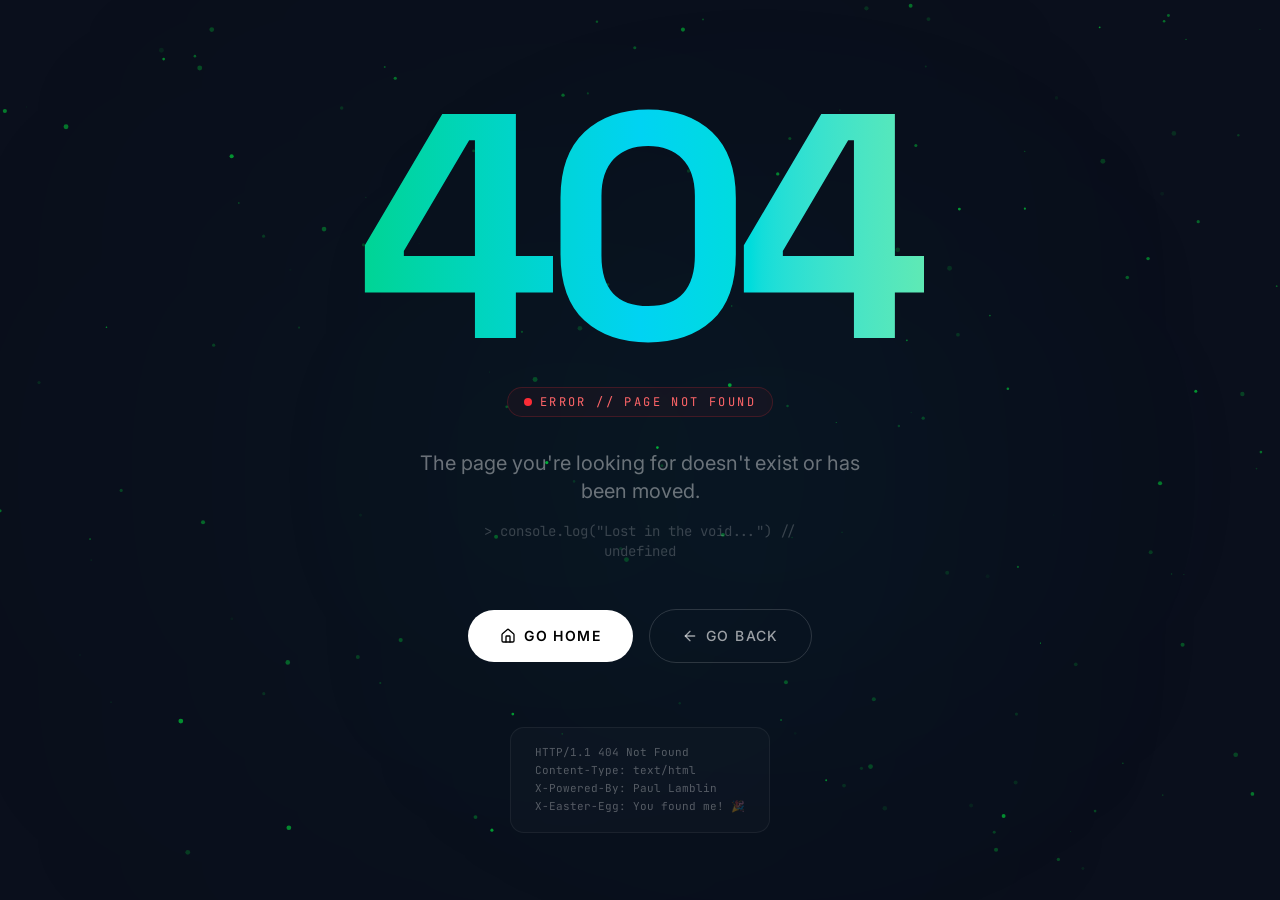
==== commit 5af10916: "https://cemantix-ten.vercel.app/ et aussi ca c'est le nouveau lien du site ekip game, donc modifie +" ====
--- a/index.html
+++ b/index.html
@@ -6,7 +6,7 @@
       <meta name="viewport" content="width=device-width, initial-scale=1.0" />
       <title>Portfolio Paul Lamblin</title>
       <link rel="icon" type="image/svg+xml" href="/favicon.svg" />
-      <script type="module" crossorigin src="/assets/index-CgAvgf1Z.js"></script>
+      <script type="module" crossorigin src="/assets/index-BpZdqsmD.js"></script>
       <link rel="stylesheet" crossorigin href="/assets/index-tnp8K6Rl.css">
     </head>
 
